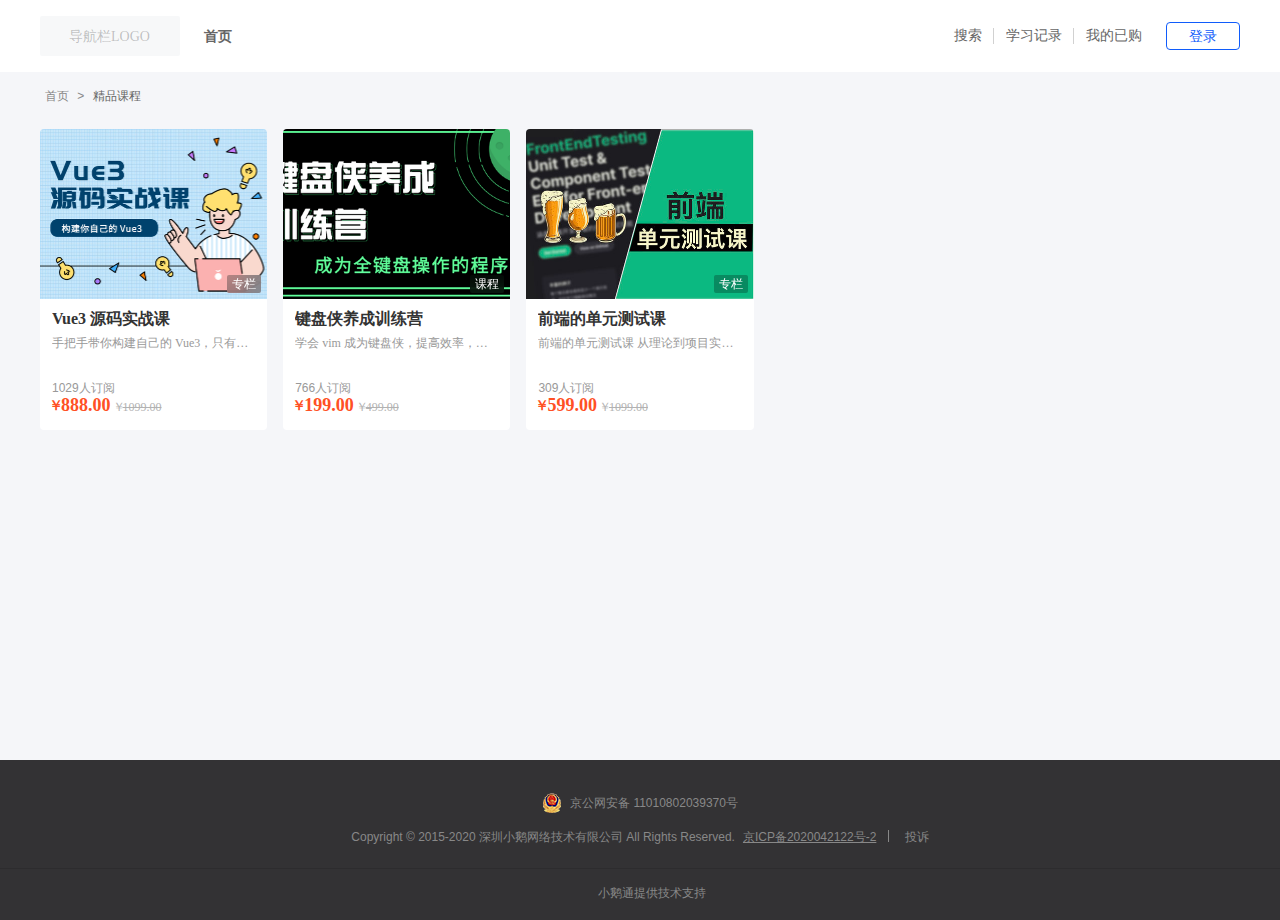
==== index.html @ 6c52c8ba "init" ====
<!DOCTYPE html>
<!-- saved from url=(0014)about:internet -->
<html class="">
  <!--<!
  [endif]--><head>
    <meta http-equiv="Content-Type" content="text/html; charset=UTF-8" />
    <meta http-equiv="X-UA-Compatible" content="IE=edge,chrome=1" />
    <meta http-equiv="Content-Security-Policy" content="upgrade-insecure-requests" />
    <meta name="renderer" content="webkit" />
    <meta name="viewport" content="width=device-width,initial-scale=1" />
    <title>催学社</title>
    <meta
      data-n-head="ssr"
      data-hid="description"
      name="description"
      content="「催学社」的知识服务平台，由小鹅通一键生成" />
    <meta data-n-head="ssr" data-hid="appId" name="appId" content="appewiejl9g3764" />
    <link data-n-head="ssr" rel="stylesheet" href="./index_files/font_1145596_ifezubuje.css" />
    <link
      data-n-head="ssr"
      rel="icon"
      href="https://wechatapppro-1252524126.file.myqcloud.com/appewiejl9g3764/image/b_u_61c818086b904_IOVlsE4m/kz80l3jr0hf8.jpg" />
    <style media="print">
      #__nuxt {
        overflow: visible !important;
      }
    </style>
    <style>
      #__nuxt {
        overflow: auto;
      }
      .brower-support__mask {
        position: fixed;
        z-index: 9999;
        width: 100%;
        height: 100%;
        background: #f5f7fa;
      }
      .brower-support__dialog-hide {
        display: none;
      }
      .brower-support__dialog {
        width: 540px;
        height: 300px;
        background: #fff;
        border-radius: 4px;
        position: absolute;
        top: 50%;
        left: 50%;
        margin: -150px 0 0 -270px;
        text-align: center;
        padding: 40px;
        font-family: PingFangSC-Regular, PingFang SC;
      }
      .brower-support__dialog .mb28 {
        margin-bottom: 28px;
      }
      .brower-support__dialog-close {
        width: 20px;
        height: 20px;
        margin: auto;
        position: absolute;
        right: 14px;
        top: 14px;
        cursor: pointer;
      }
      .brower-support__dialog-close::after,
      .brower-support__dialog-close::before {
        content: '';
        position: absolute;
        height: 16px;
        width: 1px;
        top: 2px;
        right: 9px;
        background: #b2b2b2;
      }
      .brower-support__dialog-close::before {
        transform: rotate(45deg);
      }
      .brower-support__dialog-close::after {
        transform: rotate(-45deg);
      }
      .brower-support__dialog-title {
        height: 24px;
        font-size: 16px;
        font-weight: 600;
        color: #353535;
        line-height: 24px;
        margin-bottom: 8px;
      }
      .brower-support__dialog-tip {
        width: 460px;
        height: 44px;
        font-size: 14px;
        font-weight: 400;
        color: #353535;
        line-height: 22px;
        margin-bottom: 16px;
      }
      .brower-support__dialog-update {
        width: 70px;
        height: 56px;
        margin: 0 auto 20px;
      }
      .brower-support__dialog-chrome {
        width: 48px;
        margin: 0 auto 22px;
      }
      .brower-support__dialog-chrome img {
        width: 48px;
        height: 48px;
      }
      .brower-support__dialog-chrome span {
        font-size: 12px;
        font-weight: 400;
        color: #666;
        line-height: 17px;
      }
      .brower-support__dialog-btn {
        width: 90px;
        height: 36px;
        background: #105cfb;
        border-radius: 2px;
        font-size: 14px;
        font-weight: 400;
        color: #fff;
        line-height: 36px;
        margin: 0 auto;
        cursor: pointer;
      }
      .__gray-style {
        filter: grayscale(100%);
        -webkit-filter: grayscale(100%);
        -moz-filter: grayscale(100%);
        -ms-filter: grayscale(100%);
        -o-filter: grayscale(100%);
        -webkit-filter: grayscale(1);
      }
    </style>

    <!-- 引进神策 -->
    <style type="text/css">
      .not-found-wrapper[data-v-fff1bc10] {
        position: relative;
        min-height: calc(100vh - 72px);
      }
    </style>
    <style type="text/css">
      .swiper-container {
        margin-left: auto;
        margin-right: auto;
        position: relative;
        overflow: hidden;
        list-style: none;
        padding: 0;
        z-index: 1;
      }
      .swiper-container-no-flexbox .swiper-slide {
        float: left;
      }
      .swiper-container-vertical > .swiper-wrapper {
        -webkit-box-orient: vertical;
        -webkit-box-direction: normal;
        -webkit-flex-direction: column;
        -ms-flex-direction: column;
        flex-direction: column;
      }
      .swiper-wrapper {
        position: relative;
        width: 100%;
        height: 100%;
        z-index: 1;
        display: -webkit-box;
        display: -webkit-flex;
        display: -ms-flexbox;
        display: flex;
        -webkit-transition-property: -webkit-transform;
        transition-property: -webkit-transform;
        transition-property: transform;
        transition-property: transform, -webkit-transform;
        -webkit-box-sizing: content-box;
        box-sizing: content-box;
      }
      .swiper-container-android .swiper-slide,
      .swiper-wrapper {
        -webkit-transform: translateZ(0);
        transform: translateZ(0);
      }
      .swiper-container-multirow > .swiper-wrapper {
        -webkit-flex-wrap: wrap;
        -ms-flex-wrap: wrap;
        flex-wrap: wrap;
      }
      .swiper-container-free-mode > .swiper-wrapper {
        -webkit-transition-timing-function: ease-out;
        transition-timing-function: ease-out;
        margin: 0 auto;
      }
      .swiper-slide {
        -webkit-flex-shrink: 0;
        -ms-flex-negative: 0;
        flex-shrink: 0;
        width: 100%;
        height: 100%;
        position: relative;
        -webkit-transition-property: -webkit-transform;
        transition-property: -webkit-transform;
        transition-property: transform;
        transition-property: transform, -webkit-transform;
      }
      .swiper-slide-invisible-blank {
        visibility: hidden;
      }
      .swiper-container-autoheight,
      .swiper-container-autoheight .swiper-slide {
        height: auto;
      }
      .swiper-container-autoheight .swiper-wrapper {
        -webkit-box-align: start;
        -webkit-align-items: flex-start;
        -ms-flex-align: start;
        align-items: flex-start;
        -webkit-transition-property: height, -webkit-transform;
        transition-property: height, -webkit-transform;
        transition-property: transform, height;
        transition-property: transform, height, -webkit-transform;
      }
      .swiper-container-3d {
        -webkit-perspective: 1200px;
        perspective: 1200px;
      }
      .swiper-container-3d .swiper-cube-shadow,
      .swiper-container-3d .swiper-slide,
      .swiper-container-3d .swiper-slide-shadow-bottom,
      .swiper-container-3d .swiper-slide-shadow-left,
      .swiper-container-3d .swiper-slide-shadow-right,
      .swiper-container-3d .swiper-slide-shadow-top,
      .swiper-container-3d .swiper-wrapper {
        -webkit-transform-style: preserve-3d;
        transform-style: preserve-3d;
      }
      .swiper-container-3d .swiper-slide-shadow-bottom,
      .swiper-container-3d .swiper-slide-shadow-left,
      .swiper-container-3d .swiper-slide-shadow-right,
      .swiper-container-3d .swiper-slide-shadow-top {
        position: absolute;
        left: 0;
        top: 0;
        width: 100%;
        height: 100%;
        pointer-events: none;
        z-index: 10;
      }
      .swiper-container-3d .swiper-slide-shadow-left {
        background-image: -webkit-gradient(
          linear,
          right top,
          left top,
          from(rgba(0, 0, 0, 0.5)),
          to(transparent)
        );
        background-image: -webkit-linear-gradient(right, rgba(0, 0, 0, 0.5), transparent);
        background-image: linear-gradient(270deg, rgba(0, 0, 0, 0.5), transparent);
      }
      .swiper-container-3d .swiper-slide-shadow-right {
        background-image: -webkit-gradient(
          linear,
          left top,
          right top,
          from(rgba(0, 0, 0, 0.5)),
          to(transparent)
        );
        background-image: -webkit-linear-gradient(left, rgba(0, 0, 0, 0.5), transparent);
        background-image: linear-gradient(90deg, rgba(0, 0, 0, 0.5), transparent);
      }
      .swiper-container-3d .swiper-slide-shadow-top {
        background-image: -webkit-gradient(
          linear,
          left bottom,
          left top,
          from(rgba(0, 0, 0, 0.5)),
          to(transparent)
        );
        background-image: -webkit-linear-gradient(bottom, rgba(0, 0, 0, 0.5), transparent);
        background-image: linear-gradient(0deg, rgba(0, 0, 0, 0.5), transparent);
      }
      .swiper-container-3d .swiper-slide-shadow-bottom {
        background-image: -webkit-gradient(
          linear,
          left top,
          left bottom,
          from(rgba(0, 0, 0, 0.5)),
          to(transparent)
        );
        background-image: -webkit-linear-gradient(top, rgba(0, 0, 0, 0.5), transparent);
        background-image: linear-gradient(180deg, rgba(0, 0, 0, 0.5), transparent);
      }
      .swiper-container-wp8-horizontal,
      .swiper-container-wp8-horizontal > .swiper-wrapper {
        -ms-touch-action: pan-y;
        touch-action: pan-y;
      }
      .swiper-container-wp8-vertical,
      .swiper-container-wp8-vertical > .swiper-wrapper {
        -ms-touch-action: pan-x;
        touch-action: pan-x;
      }
      .swiper-button-next,
      .swiper-button-prev {
        position: absolute;
        top: 50%;
        width: 27px;
        height: 44px;
        margin-top: -22px;
        z-index: 10;
        cursor: pointer;
        background-size: 27px 44px;
        background-position: 50%;
        background-repeat: no-repeat;
      }
      .swiper-button-next.swiper-button-disabled,
      .swiper-button-prev.swiper-button-disabled {
        opacity: 0.35;
        cursor: auto;
        pointer-events: none;
      }
      .swiper-button-prev,
      .swiper-container-rtl .swiper-button-next {
        background-image: url("data:image/svg+xml;charset=utf-8,%3Csvg xmlns='http://www.w3.org/2000/svg' viewBox='0 0 27 44'%3E%3Cpath d='M0 22L22 0l2.1 2.1L4.2 22l19.9 19.9L22 44 0 22z' fill='%23007aff'/%3E%3C/svg%3E");
        left: 10px;
        right: auto;
      }
      .swiper-button-next,
      .swiper-container-rtl .swiper-button-prev {
        background-image: url("data:image/svg+xml;charset=utf-8,%3Csvg xmlns='http://www.w3.org/2000/svg' viewBox='0 0 27 44'%3E%3Cpath d='M27 22L5 44l-2.1-2.1L22.8 22 2.9 2.1 5 0l22 22z' fill='%23007aff'/%3E%3C/svg%3E");
        right: 10px;
        left: auto;
      }
      .swiper-button-prev.swiper-button-white,
      .swiper-container-rtl .swiper-button-next.swiper-button-white {
        background-image: url("data:image/svg+xml;charset=utf-8,%3Csvg xmlns='http://www.w3.org/2000/svg' viewBox='0 0 27 44'%3E%3Cpath d='M0 22L22 0l2.1 2.1L4.2 22l19.9 19.9L22 44 0 22z' fill='%23fff'/%3E%3C/svg%3E");
      }
      .swiper-button-next.swiper-button-white,
      .swiper-container-rtl .swiper-button-prev.swiper-button-white {
        background-image: url("data:image/svg+xml;charset=utf-8,%3Csvg xmlns='http://www.w3.org/2000/svg' viewBox='0 0 27 44'%3E%3Cpath d='M27 22L5 44l-2.1-2.1L22.8 22 2.9 2.1 5 0l22 22z' fill='%23fff'/%3E%3C/svg%3E");
      }
      .swiper-button-prev.swiper-button-black,
      .swiper-container-rtl .swiper-button-next.swiper-button-black {
        background-image: url("data:image/svg+xml;charset=utf-8,%3Csvg xmlns='http://www.w3.org/2000/svg' viewBox='0 0 27 44'%3E%3Cpath d='M0 22L22 0l2.1 2.1L4.2 22l19.9 19.9L22 44 0 22z'/%3E%3C/svg%3E");
      }
      .swiper-button-next.swiper-button-black,
      .swiper-container-rtl .swiper-button-prev.swiper-button-black {
        background-image: url("data:image/svg+xml;charset=utf-8,%3Csvg xmlns='http://www.w3.org/2000/svg' viewBox='0 0 27 44'%3E%3Cpath d='M27 22L5 44l-2.1-2.1L22.8 22 2.9 2.1 5 0l22 22z'/%3E%3C/svg%3E");
      }
      .swiper-button-lock {
        display: none;
      }
      .swiper-pagination {
        position: absolute;
        text-align: center;
        -webkit-transition: opacity 0.3s;
        transition: opacity 0.3s;
        -webkit-transform: translateZ(0);
        transform: translateZ(0);
        z-index: 10;
      }
      .swiper-pagination.swiper-pagination-hidden {
        opacity: 0;
      }
      .swiper-container-horizontal > .swiper-pagination-bullets,
      .swiper-pagination-custom,
      .swiper-pagination-fraction {
        bottom: 10px;
        left: 0;
        width: 100%;
      }
      .swiper-pagination-bullets-dynamic {
        overflow: hidden;
        font-size: 0;
      }
      .swiper-pagination-bullets-dynamic .swiper-pagination-bullet {
        -webkit-transform: scale(0.33);
        -ms-transform: scale(0.33);
        transform: scale(0.33);
        position: relative;
      }
      .swiper-pagination-bullets-dynamic .swiper-pagination-bullet-active,
      .swiper-pagination-bullets-dynamic .swiper-pagination-bullet-active-main {
        -webkit-transform: scale(1);
        -ms-transform: scale(1);
        transform: scale(1);
      }
      .swiper-pagination-bullets-dynamic .swiper-pagination-bullet-active-prev {
        -webkit-transform: scale(0.66);
        -ms-transform: scale(0.66);
        transform: scale(0.66);
      }
      .swiper-pagination-bullets-dynamic .swiper-pagination-bullet-active-prev-prev {
        -webkit-transform: scale(0.33);
        -ms-transform: scale(0.33);
        transform: scale(0.33);
      }
      .swiper-pagination-bullets-dynamic .swiper-pagination-bullet-active-next {
        -webkit-transform: scale(0.66);
        -ms-transform: scale(0.66);
        transform: scale(0.66);
      }
      .swiper-pagination-bullets-dynamic .swiper-pagination-bullet-active-next-next {
        -webkit-transform: scale(0.33);
        -ms-transform: scale(0.33);
        transform: scale(0.33);
      }
      .swiper-pagination-bullet {
        width: 8px;
        height: 8px;
        display: inline-block;
        border-radius: 100%;
        background: #000;
        opacity: 0.2;
      }
      button.swiper-pagination-bullet {
        border: none;
        margin: 0;
        padding: 0;
        -webkit-box-shadow: none;
        box-shadow: none;
        -webkit-appearance: none;
        -moz-appearance: none;
        appearance: none;
      }
      .swiper-pagination-clickable .swiper-pagination-bullet {
        cursor: pointer;
      }
      .swiper-pagination-bullet-active {
        opacity: 1;
        background: #007aff;
      }
      .swiper-container-vertical > .swiper-pagination-bullets {
        right: 10px;
        top: 50%;
        -webkit-transform: translate3d(0, -50%, 0);
        transform: translate3d(0, -50%, 0);
      }
      .swiper-container-vertical > .swiper-pagination-bullets .swiper-pagination-bullet {
        margin: 6px 0;
        display: block;
      }
      .swiper-container-vertical > .swiper-pagination-bullets.swiper-pagination-bullets-dynamic {
        top: 50%;
        -webkit-transform: translateY(-50%);
        -ms-transform: translateY(-50%);
        transform: translateY(-50%);
        width: 8px;
      }
      .swiper-container-vertical
        > .swiper-pagination-bullets.swiper-pagination-bullets-dynamic
        .swiper-pagination-bullet {
        display: inline-block;
        -webkit-transition: top 0.2s, -webkit-transform 0.2s;
        transition: top 0.2s, -webkit-transform 0.2s;
        transition: transform 0.2s, top 0.2s;
        transition: transform 0.2s, top 0.2s, -webkit-transform 0.2s;
      }
      .swiper-container-horizontal > .swiper-pagination-bullets .swiper-pagination-bullet {
        margin: 0 4px;
      }
      .swiper-container-horizontal > .swiper-pagination-bullets.swiper-pagination-bullets-dynamic {
        left: 50%;
        -webkit-transform: translateX(-50%);
        -ms-transform: translateX(-50%);
        transform: translateX(-50%);
        white-space: nowrap;
      }
      .swiper-container-horizontal
        > .swiper-pagination-bullets.swiper-pagination-bullets-dynamic
        .swiper-pagination-bullet {
        -webkit-transition: left 0.2s, -webkit-transform 0.2s;
        transition: left 0.2s, -webkit-transform 0.2s;
        transition: transform 0.2s, left 0.2s;
        transition: transform 0.2s, left 0.2s, -webkit-transform 0.2s;
      }
      .swiper-container-horizontal.swiper-container-rtl
        > .swiper-pagination-bullets-dynamic
        .swiper-pagination-bullet {
        -webkit-transition: right 0.2s, -webkit-transform 0.2s;
        transition: right 0.2s, -webkit-transform 0.2s;
        transition: transform 0.2s, right 0.2s;
        transition: transform 0.2s, right 0.2s, -webkit-transform 0.2s;
      }
      .swiper-pagination-progressbar {
        background: rgba(0, 0, 0, 0.25);
        position: absolute;
      }
      .swiper-pagination-progressbar .swiper-pagination-progressbar-fill {
        background: #007aff;
        position: absolute;
        left: 0;
        top: 0;
        width: 100%;
        height: 100%;
        -webkit-transform: scale(0);
        -ms-transform: scale(0);
        transform: scale(0);
        -webkit-transform-origin: left top;
        -ms-transform-origin: left top;
        transform-origin: left top;
      }
      .swiper-container-rtl .swiper-pagination-progressbar .swiper-pagination-progressbar-fill {
        -webkit-transform-origin: right top;
        -ms-transform-origin: right top;
        transform-origin: right top;
      }
      .swiper-container-horizontal > .swiper-pagination-progressbar,
      .swiper-container-vertical
        > .swiper-pagination-progressbar.swiper-pagination-progressbar-opposite {
        width: 100%;
        height: 4px;
        left: 0;
        top: 0;
      }
      .swiper-container-horizontal
        > .swiper-pagination-progressbar.swiper-pagination-progressbar-opposite,
      .swiper-container-vertical > .swiper-pagination-progressbar {
        width: 4px;
        height: 100%;
        left: 0;
        top: 0;
      }
      .swiper-pagination-white .swiper-pagination-bullet-active {
        background: #fff;
      }
      .swiper-pagination-progressbar.swiper-pagination-white {
        background: hsla(0, 0%, 100%, 0.25);
      }
      .swiper-pagination-progressbar.swiper-pagination-white .swiper-pagination-progressbar-fill {
        background: #fff;
      }
      .swiper-pagination-black .swiper-pagination-bullet-active {
        background: #000;
      }
      .swiper-pagination-progressbar.swiper-pagination-black {
        background: rgba(0, 0, 0, 0.25);
      }
      .swiper-pagination-progressbar.swiper-pagination-black .swiper-pagination-progressbar-fill {
        background: #000;
      }
      .swiper-pagination-lock {
        display: none;
      }
      .swiper-scrollbar {
        border-radius: 10px;
        position: relative;
        -ms-touch-action: none;
        background: rgba(0, 0, 0, 0.1);
      }
      .swiper-container-horizontal > .swiper-scrollbar {
        position: absolute;
        left: 1%;
        bottom: 3px;
        z-index: 50;
        height: 5px;
        width: 98%;
      }
      .swiper-container-vertical > .swiper-scrollbar {
        position: absolute;
        right: 3px;
        top: 1%;
        z-index: 50;
        width: 5px;
        height: 98%;
      }
      .swiper-scrollbar-drag {
        height: 100%;
        width: 100%;
        position: relative;
        background: rgba(0, 0, 0, 0.5);
        border-radius: 10px;
        left: 0;
        top: 0;
      }
      .swiper-scrollbar-cursor-drag {
        cursor: move;
      }
      .swiper-scrollbar-lock {
        display: none;
      }
      .swiper-zoom-container {
        width: 100%;
        height: 100%;
        display: -webkit-box;
        display: -webkit-flex;
        display: -ms-flexbox;
        display: flex;
        -webkit-box-pack: center;
        -webkit-justify-content: center;
        -ms-flex-pack: center;
        justify-content: center;
        -webkit-box-align: center;
        -webkit-align-items: center;
        -ms-flex-align: center;
        align-items: center;
        text-align: center;
      }
      .swiper-zoom-container > canvas,
      .swiper-zoom-container > img,
      .swiper-zoom-container > svg {
        max-width: 100%;
        max-height: 100%;
        -o-object-fit: contain;
        object-fit: contain;
      }
      .swiper-slide-zoomed {
        cursor: move;
      }
      .swiper-lazy-preloader {
        width: 42px;
        height: 42px;
        position: absolute;
        left: 50%;
        top: 50%;
        margin-left: -21px;
        margin-top: -21px;
        z-index: 10;
        -webkit-transform-origin: 50%;
        -ms-transform-origin: 50%;
        transform-origin: 50%;
        -webkit-animation: swiper-preloader-spin 1s steps(12) infinite;
        animation: swiper-preloader-spin 1s steps(12) infinite;
      }
      .swiper-lazy-preloader:after {
        display: block;
        content: '';
        width: 100%;
        height: 100%;
        background-image: url("data:image/svg+xml;charset=utf-8,%3Csvg viewBox='0 0 120 120' xmlns='http://www.w3.org/2000/svg' xmlns:xlink='http://www.w3.org/1999/xlink'%3E%3Cdefs%3E%3Cpath id='a' stroke='%236c6c6c' stroke-width='11' stroke-linecap='round' d='M60 7v20'/%3E%3C/defs%3E%3Cuse xlink:href='%23a' opacity='.27'/%3E%3Cuse xlink:href='%23a' opacity='.27' transform='rotate(30 60 60)'/%3E%3Cuse xlink:href='%23a' opacity='.27' transform='rotate(60 60 60)'/%3E%3Cuse xlink:href='%23a' opacity='.27' transform='rotate(90 60 60)'/%3E%3Cuse xlink:href='%23a' opacity='.27' transform='rotate(120 60 60)'/%3E%3Cuse xlink:href='%23a' opacity='.27' transform='rotate(150 60 60)'/%3E%3Cuse xlink:href='%23a' opacity='.37' transform='rotate(180 60 60)'/%3E%3Cuse xlink:href='%23a' opacity='.46' transform='rotate(210 60 60)'/%3E%3Cuse xlink:href='%23a' opacity='.56' transform='rotate(240 60 60)'/%3E%3Cuse xlink:href='%23a' opacity='.66' transform='rotate(270 60 60)'/%3E%3Cuse xlink:href='%23a' opacity='.75' transform='rotate(300 60 60)'/%3E%3Cuse xlink:href='%23a' opacity='.85' transform='rotate(330 60 60)'/%3E%3C/svg%3E");
        background-position: 50%;
        background-size: 100%;
        background-repeat: no-repeat;
      }
      .swiper-lazy-preloader-white:after {
        background-image: url("data:image/svg+xml;charset=utf-8,%3Csvg viewBox='0 0 120 120' xmlns='http://www.w3.org/2000/svg' xmlns:xlink='http://www.w3.org/1999/xlink'%3E%3Cdefs%3E%3Cpath id='a' stroke='%23fff' stroke-width='11' stroke-linecap='round' d='M60 7v20'/%3E%3C/defs%3E%3Cuse xlink:href='%23a' opacity='.27'/%3E%3Cuse xlink:href='%23a' opacity='.27' transform='rotate(30 60 60)'/%3E%3Cuse xlink:href='%23a' opacity='.27' transform='rotate(60 60 60)'/%3E%3Cuse xlink:href='%23a' opacity='.27' transform='rotate(90 60 60)'/%3E%3Cuse xlink:href='%23a' opacity='.27' transform='rotate(120 60 60)'/%3E%3Cuse xlink:href='%23a' opacity='.27' transform='rotate(150 60 60)'/%3E%3Cuse xlink:href='%23a' opacity='.37' transform='rotate(180 60 60)'/%3E%3Cuse xlink:href='%23a' opacity='.46' transform='rotate(210 60 60)'/%3E%3Cuse xlink:href='%23a' opacity='.56' transform='rotate(240 60 60)'/%3E%3Cuse xlink:href='%23a' opacity='.66' transform='rotate(270 60 60)'/%3E%3Cuse xlink:href='%23a' opacity='.75' transform='rotate(300 60 60)'/%3E%3Cuse xlink:href='%23a' opacity='.85' transform='rotate(330 60 60)'/%3E%3C/svg%3E");
      }
      @-webkit-keyframes swiper-preloader-spin {
        to {
          -webkit-transform: rotate(1turn);
          transform: rotate(1turn);
        }
      }
      @keyframes swiper-preloader-spin {
        to {
          -webkit-transform: rotate(1turn);
          transform: rotate(1turn);
        }
      }
      .swiper-container .swiper-notification {
        position: absolute;
        left: 0;
        top: 0;
        pointer-events: none;
        opacity: 0;
        z-index: -1000;
      }
      .swiper-container-fade.swiper-container-free-mode .swiper-slide {
        -webkit-transition-timing-function: ease-out;
        transition-timing-function: ease-out;
      }
      .swiper-container-fade .swiper-slide {
        pointer-events: none;
        -webkit-transition-property: opacity;
        transition-property: opacity;
      }
      .swiper-container-fade .swiper-slide .swiper-slide {
        pointer-events: none;
      }
      .swiper-container-fade .swiper-slide-active,
      .swiper-container-fade .swiper-slide-active .swiper-slide-active {
        pointer-events: auto;
      }
      .swiper-container-cube {
        overflow: visible;
      }
      .swiper-container-cube .swiper-slide {
        pointer-events: none;
        -webkit-backface-visibility: hidden;
        backface-visibility: hidden;
        z-index: 1;
        visibility: hidden;
        -webkit-transform-origin: 0 0;
        -ms-transform-origin: 0 0;
        transform-origin: 0 0;
        width: 100%;
        height: 100%;
      }
      .swiper-container-cube .swiper-slide .swiper-slide {
        pointer-events: none;
      }
      .swiper-container-cube.swiper-container-rtl .swiper-slide {
        -webkit-transform-origin: 100% 0;
        -ms-transform-origin: 100% 0;
        transform-origin: 100% 0;
      }
      .swiper-container-cube .swiper-slide-active,
      .swiper-container-cube .swiper-slide-active .swiper-slide-active {
        pointer-events: auto;
      }
      .swiper-container-cube .swiper-slide-active,
      .swiper-container-cube .swiper-slide-next,
      .swiper-container-cube .swiper-slide-next + .swiper-slide,
      .swiper-container-cube .swiper-slide-prev {
        pointer-events: auto;
        visibility: visible;
      }
      .swiper-container-cube .swiper-slide-shadow-bottom,
      .swiper-container-cube .swiper-slide-shadow-left,
      .swiper-container-cube .swiper-slide-shadow-right,
      .swiper-container-cube .swiper-slide-shadow-top {
        z-index: 0;
        -webkit-backface-visibility: hidden;
        backface-visibility: hidden;
      }
      .swiper-container-cube .swiper-cube-shadow {
        position: absolute;
        left: 0;
        bottom: 0;
        width: 100%;
        height: 100%;
        background: #000;
        opacity: 0.6;
        -webkit-filter: blur(50px);
        filter: blur(50px);
        z-index: 0;
      }
      .swiper-container-flip {
        overflow: visible;
      }
      .swiper-container-flip .swiper-slide {
        pointer-events: none;
        -webkit-backface-visibility: hidden;
        backface-visibility: hidden;
        z-index: 1;
      }
      .swiper-container-flip .swiper-slide .swiper-slide {
        pointer-events: none;
      }
      .swiper-container-flip .swiper-slide-active,
      .swiper-container-flip .swiper-slide-active .swiper-slide-active {
        pointer-events: auto;
      }
      .swiper-container-flip .swiper-slide-shadow-bottom,
      .swiper-container-flip .swiper-slide-shadow-left,
      .swiper-container-flip .swiper-slide-shadow-right,
      .swiper-container-flip .swiper-slide-shadow-top {
        z-index: 0;
        -webkit-backface-visibility: hidden;
        backface-visibility: hidden;
      }
      .swiper-container-coverflow .swiper-wrapper {
        -ms-perspective: 1200px;
      }
    </style>
    <style type="text/css">
      .expired-wrapper {
        height: 40px;
        width: 100%;
        line-height: 40px;
        background: #fff1df;
        font-size: 14px;
        color: #353535;
        text-align: center;
      }
    </style>
    <style type="text/css">
      * {
        margin: 0;
        padding: 0;
        box-sizing: border-box;
      }
      body {
        font-family: PingFangSC, Microsoft Yahei, Helvetica, Tahoma, Arial, Hiragino Sans GB,
          Hiragino Sans GB W3, STXihei, STHeiti, Heiti, SimSun, sans-serif !important;
        font-weight: 400;
        background: #f5f6f9;
        font-size: 14px;
        color: #353535;
      }
      #app {
        -webkit-font-smoothing: antialiased;
        -moz-osx-font-smoothing: grayscale;
        min-height: 100vh;
        box-sizing: border-box;
        position: relative;
      }
      [class^='icon-'] {
        font-family: iconfont !important;
        font-size: 14px;
        font-style: normal;
      }
      ul {
        list-style: none;
      }
      a {
        text-decoration: none;
      }
      button {
        cursor: pointer;
        border: none;
        outline: none;
      }
      button:active {
        opacity: 0.8;
      }
      .ss-input input {
        position: absolute !important;
      }
      .fade-enter-active,
      .fade-leave-active {
        transition: opacity 1s;
      }
      .fade-enter,
      .fade-leave-to {
        opacity: 0;
      }
    </style>
    <style type="text/css">
      .footer[data-v-6910b052] {
        width: 100% !important;
        min-width: 1200px;
        min-height: 160px;
        background: #333234;
        padding-top: 33px;
        box-sizing: border-box;
        font-size: 12px;
        font-weight: 400;
        color: #888;
      }
      .footer .record-wrapper[data-v-6910b052] {
        height: 20px;
      }
      .footer .record-wrapper[data-v-6910b052],
      .footer .record-wrapper > a[data-v-6910b052] {
        display: flex;
        justify-content: center;
        align-items: center;
      }
      .footer .record-wrapper > a .pic[data-v-6910b052] {
        width: 20px;
        height: 20px;
        margin-right: 8px;
      }
      .footer .record-wrapper > a .pic.business[data-v-6910b052] {
        width: 22px;
        height: 24px;
      }
      .footer .record-wrapper .line[data-v-6910b052] {
        width: 1px;
        height: 12px;
        background: #888;
        margin: 0 23px;
      }
      .footer .template1-wrapper[data-v-6910b052],
      .footer .template1-wrapper .link-wrapper[data-v-6910b052] {
        display: flex;
        justify-content: center;
        align-items: center;
      }
      .footer .template1-wrapper .link-wrapper .link-line[data-v-6910b052] {
        width: 1px;
        height: 12px;
        background: #888;
        margin: 0 32px;
      }
      .footer .template1-wrapper .link-wrapper .link-item[data-v-6910b052] {
        cursor: pointer;
      }
      .footer .template1-wrapper .link-wrapper .link-item[data-v-6910b052]:hover {
        color: #fff;
      }
      .footer .template2-wrapper[data-v-6910b052] {
        display: flex;
        justify-content: center;
        align-items: center;
        height: 48px;
      }
      .footer .template2-wrapper .info-left[data-v-6910b052] {
        height: 100%;
        display: flex;
        flex-direction: column;
        justify-content: flex-end;
      }
      .footer .template2-wrapper .info-left .info-left-icon[data-v-6910b052] {
        margin-top: 10px;
        display: flex;
        align-items: flex-end;
      }
      .footer .template2-wrapper .info-left .info-left-icon .weixin-wrapper[data-v-6910b052] {
        position: relative;
      }
      .footer
        .template2-wrapper
        .info-left
        .info-left-icon
        .weixin-wrapper
        .weixin-qrc[data-v-6910b052] {
        display: none;
        position: absolute;
        width: 90px;
        height: 90px;
        left: 50%;
        bottom: 38px;
        transform: translateX(-50%);
        z-index: 1;
      }
      .footer
        .template2-wrapper
        .info-left
        .info-left-icon
        .weixin-wrapper
        .Triangle[data-v-6910b052] {
        display: none;
        position: absolute;
        width: 10px;
        height: 10px;
        left: 50%;
        bottom: 35px;
        margin-left: -5px;
        background: #fff;
        transform: rotate(45deg);
      }
      .footer .template2-wrapper .info-left .info-left-icon .weixin-wrapper i[data-v-6910b052] {
        margin: 0;
      }
      .footer
        .template2-wrapper
        .info-left
        .info-left-icon
        .weixin-wrapper:hover
        i[data-v-6910b052] {
        color: #fff;
      }
      .footer
        .template2-wrapper
        .info-left
        .info-left-icon
        .weixin-wrapper:hover
        .Triangle[data-v-6910b052],
      .footer
        .template2-wrapper
        .info-left
        .info-left-icon
        .weixin-wrapper:hover
        .weixin-qrc[data-v-6910b052] {
        display: block;
      }
      .footer .template2-wrapper .info-left .info-left-icon i[data-v-6910b052] {
        cursor: pointer;
        font-size: 24px;
        margin-left: 16px;
      }
      .footer .template2-wrapper .info-left .info-left-icon i[data-v-6910b052]:hover {
        color: #fff;
      }
      .footer .template2-wrapper .info-line[data-v-6910b052] {
        width: 1px;
        height: 48px;
        background: #888;
        margin: 0 64px;
      }
      .footer .template2-wrapper .info-right[data-v-6910b052] {
        height: 100%;
        display: flex;
        flex-direction: column;
        justify-content: space-between;
        line-height: normal;
      }
      .footer .company-info-wrapper[data-v-6910b052] {
        margin-top: 16px;
        display: flex;
        justify-content: center;
        align-items: center;
      }
      .footer .company-info-wrapper.template1[data-v-6910b052] {
        margin-top: 28px;
      }
      .footer .company-info-wrapper.template2[data-v-6910b052] {
        margin-top: 24px;
      }
      .footer .company-info-wrapper .record-wrapper .imfo[data-v-6910b052] {
        margin-right: 32px;
      }
      .footer .company-info[data-v-6910b052] {
        text-align: center;
      }
      .footer .company-info .info-en[data-v-6910b052] {
        margin-right: 8px;
      }
      .footer .company-info .company-info_span[data-v-6910b052] {
        display: inline-block;
        width: 1px;
        height: 12px;
        background: #888;
        margin: 0 12px;
        vertical-align: text-top;
      }
      .footer .company-info .company-info_tip[data-v-6910b052] {
        cursor: pointer;
      }
      .footer .company-info .a-decoration[data-v-6910b052] {
        text-decoration: underline;
        margin-left: 8px;
      }
      .footer .technical-support[data-v-6910b052] {
        display: flex;
        justify-content: center;
        align-items: center;
        width: 100%;
        height: 50px;
        margin-top: 22px;
        border-top: 1px solid #2d2c2e;
      }
      .footer .technical-support .logo[data-v-6910b052] {
        width: 16px;
        height: 16px;
        margin-right: 8px;
      }
      .footer .technical-support .name[data-v-6910b052] {
        display: flex;
        align-items: center;
        font-size: 12px;
        font-family: PingFangSC-Regular;
        font-weight: 400;
        color: #888;
      }
      .footer a[data-v-6910b052] {
        color: #888;
      }
    </style>
    <style type="text/css">
      .index .dialog[data-v-516d064b] {
        width: 540px;
        min-height: 476px;
        max-height: 512px;
        padding: 16px 16px 77px;
        position: fixed;
        left: 0;
        right: 0;
        margin-left: auto;
        margin-right: auto;
        top: 50%;
        transform: translateY(-50%);
        background-color: #fff;
        border-radius: 4px;
        z-index: 1999;
      }
      .index .dialog .notice[data-v-516d064b] {
        position: absolute;
        left: 0;
        top: -60px;
      }
      .index .dialog .cancel[data-v-516d064b] {
        line-height: 24px;
        font-size: 14px;
        width: 100%;
        height: 25px;
        text-align: right;
      }
      .index .dialog .cancel .icon-icon_close[data-v-516d064b] {
        padding: 6px;
        font-size: 13px;
      }
      .index .dialog .cancel i[data-v-516d064b]:hover {
        cursor: pointer;
      }
      .index .dialog .content[data-v-516d064b] {
        text-align: center;
      }
      .index .dialog .content i[data-v-516d064b] {
        font-size: 64px;
      }
      .index .dialog .content .title[data-v-516d064b] {
        margin-top: 14px;
        font-size: 16px;
        font-weight: 600;
        padding-bottom: 8px;
        color: #353535;
        box-sizing: border-box;
      }
      .index .dialog .content .tip[data-v-516d064b] {
        padding-bottom: 5px;
      }
      .index .dialog .button[data-v-516d064b] {
        width: 100%;
        margin-top: 40px;
        text-align: center;
      }
      .index .dialog .button .button-button[data-v-516d064b] {
        display: inline-block;
        height: 36px;
        line-height: 1.5;
        padding: 0 16px;
        background: #2a75ed;
        color: #fff;
        border-radius: 4px;
        -webkit-user-select: none;
        -moz-user-select: none;
        user-select: none;
        outline: none;
        box-sizing: border-box;
        transition: all 0.3s ease-in-out;
        font-size: 14px;
        border: 1px solid transparent;
        cursor: pointer;
      }
      .index .login-dialog[data-v-516d064b] {
        position: relative;
      }
      .index .login-dialog .cancel[data-v-516d064b] {
        margin-bottom: 14px;
      }
      .index .login-dialog .dialog[data-v-516d064b] {
        padding-bottom: 50px;
        min-height: 356px;
      }
      .index .shadow[data-v-516d064b] {
        position: fixed;
        top: 0;
        bottom: 0;
        right: 0;
        left: 0;
        background-color: #000;
        opacity: 0.5;
        z-index: 1000;
      }
    </style>

    <style type="text/css">
      .sms-wrap[data-v-2135d823] {
        height: 36px;
        margin-left: 8px;
        float: right;
      }
      .sms-wrap[data-v-2135d823] .custom-button {
        padding: 6px 13px;
      }
      .verify-phone[data-v-2135d823] {
        display: flex;
        flex-direction: column;
        width: 300px;
        margin: 0 auto;
      }
      .verify-phone .form-item[data-v-2135d823] {
        position: relative;
        display: flex;
        align-items: center;
        margin-bottom: 26px;
        width: 100%;
      }
      .verify-phone .form-item .form-label[data-v-2135d823] {
        width: 90px;
        padding-right: 8px;
        display: inline-block;
        text-align: right;
      }
      .verify-phone .form-item .input-inner[data-v-2135d823] {
        flex: 1;
        margin: 0 18px 0 auto;
      }
      .verify-phone .form-item .is-error[data-v-2135d823] .el-input__inner {
        border-color: #fb6161;
      }
      .verify-phone .form-item .error-tips[data-v-2135d823] {
        position: absolute;
        left: 0;
        bottom: -20px;
        white-space: nowrap;
        line-height: 18px;
        font-size: 12px;
        color: #fb6161;
      }
      .verify-phone .form-item .en-passwodTips[data-v-2135d823] {
        white-space: normal;
        bottom: -26px;
        line-height: 12px;
      }
      .verify-phone .phone-item[data-v-2135d823] {
        transition: border-color 0.2s cubic-bezier(0.645, 0.045, 0.355, 1);
        border: 1px solid #dcdfe6;
        border-radius: 4px;
      }
      .verify-phone .phone-item[data-v-2135d823] .el-input__inner {
        border: transparent;
        padding: 0 15px 0 8px;
      }
      .verify-phone .phone-item[data-v-2135d823]:hover {
        border-color: #ccc;
      }
      .verify-phone .btn-group[data-v-2135d823] {
        margin-bottom: 0;
      }
      .verify-phone .country-code-input[data-v-2135d823] {
        width: 90px;
      }
      .verify-phone .code-img-wrap[data-v-2135d823] {
        margin-left: 8px;
        width: 90px;
        height: 32px;
        cursor: pointer;
      }
      .verify-phone .code-img-wrap .code-img[data-v-2135d823] {
        width: 100%;
        height: 100%;
      }
      .verify-phone .phone-code-btn[data-v-2135d823] {
        margin-left: 8px;
        width: 90px;
        height: 36px;
        line-height: 34px;
        border-radius: 4px;
        background-color: #fff;
        border: 1px solid #105cfb;
        color: #105cfb;
      }
      .verify-phone .button-gary[data-v-2135d823] {
        cursor: default;
        border-color: #ddd !important;
        color: #b3b3b3 !important;
      }
      .verify-phone .padding-item[data-v-2135d823] {
        padding-left: 90px;
      }
      .verify-phone .confirm-btn[data-v-2135d823] {
        width: 100%;
        text-align: center;
        background-color: #105cfb;
        color: #fff;
        border-radius: 4px;
        font-size: 14px;
      }
      .verify-phone .confirm-btn[data-v-2135d823],
      [data-v-2135d823] .el-input__inner {
        height: 36px;
        line-height: 36px;
      }
      [data-v-2135d823] .el-input__icon {
        line-height: 36px;
      }
      .divider[data-v-2135d823] {
        width: 1px;
        height: 20px;
        background: #eee;
      }
      .disabled[data-v-2135d823] {
        opacity: 0.4;
      }
    </style>
    <style type="text/css">
      .password-setting[data-v-c90672f6] {
        margin: 0 auto;
        width: 300px;
      }
      .password-setting .password-tips[data-v-c90672f6] {
        margin-bottom: 12px;
        line-height: 18px;
        font-size: 12px;
        color: #999;
      }
      .password-form[data-v-c90672f6] {
        display: flex;
        flex-direction: column;
      }
      .password-form .form-item[data-v-c90672f6] {
        position: relative;
        display: flex;
        align-items: center;
        margin-bottom: 26px;
      }
      .password-form .form-item .form-label[data-v-c90672f6] {
        display: inline-block;
        width: 100px;
        padding-right: 8px;
        text-align: right;
      }
      .password-form .form-item .input-inner[data-v-c90672f6] {
        flex: 1;
      }
      .password-form .form-item .is-error[data-v-c90672f6] .el-input__inner {
        border-color: #fb6161;
      }
      .password-form .form-item .error-tips[data-v-c90672f6] {
        position: absolute;
        left: 0;
        bottom: -20px;
        line-height: 18px;
        font-size: 12px;
        color: #fb6161;
      }
      .password-form .form-item .pwd-icon[data-v-c90672f6] {
        display: inline-block;
        margin-right: 2px;
        width: 25px;
        line-height: 36px;
        cursor: pointer;
        font-size: 18px;
        color: #d6d6d6;
      }
      .password-form .btn-group[data-v-c90672f6] {
        margin-bottom: 0;
      }
      .password-form .confirm-btn[data-v-c90672f6] {
        width: 100%;
        text-align: center;
        background-color: #105cfb;
        color: #fff;
        border-radius: 4px;
        font-size: 14px;
      }
      .password-form .confirm-btn[data-v-c90672f6],
      [data-v-c90672f6] .el-input__inner {
        height: 36px;
        line-height: 36px;
      }
      [data-v-c90672f6] .el-input__icon {
        line-height: 36px;
      }
    </style>
    <style type="text/css">
      .forgot-password[data-v-13d8afad] .dialog {
        padding-bottom: 54px;
        min-height: 356px;
      }
      .forgot-password .back-login[data-v-13d8afad] {
        position: absolute;
        top: 20px;
        left: 20px;
        display: inline-flex;
        align-items: center;
        height: 22px;
        line-height: 22px;
        color: #3878ff;
        font-size: 13px;
        cursor: pointer;
      }
      .forgot-password .back-login .back-text[data-v-13d8afad] {
        margin-left: 4px;
        font-size: 14px;
      }
      .forgot-password .pwd-box[data-v-13d8afad] {
        width: 300px;
        margin: 20px auto 0;
      }
      .forgot-password .pwd-box .pwd-title[data-v-13d8afad] {
        margin-bottom: 40px;
        line-height: 22px;
        text-align: center;
        font-weight: 700;
        font-size: 16px;
        color: #333;
      }
    </style>

    <style type="text/css">
      .login-dialog .login-notice[data-v-4bbb74fa] {
        width: 540px;
        display: flex;
        align-items: center;
        background: #fff6eb;
        border-radius: 4px;
        border: 1px solid #ffd299;
        padding: 9px 16px;
        font-size: 14px;
        font-family: PingFangSC-Regular, PingFang SC;
        font-weight: 400;
        color: #333;
      }
      .login-dialog .login-notice img[data-v-4bbb74fa] {
        width: 20px;
        margin-right: 5px;
      }
      .login-dialog .switch-login-container[data-v-4bbb74fa] {
        position: absolute;
        top: 0;
        left: 0;
        display: flex;
      }
      .login-dialog .switch-login-container .switch-login-img[data-v-4bbb74fa] {
        display: inline-block;
        cursor: pointer;
        height: 72px;
        width: 72px;
        background-size: 100%;
      }
      .login-dialog .switch-login-container .qrcode-bg-img[data-v-4bbb74fa] {
        background-image: url(http://wechatapppro-1252524126.cdn.xiaoeknow.com/appAKLWLitn7978/image/kjtd3i2a0m2j230ev7x.png);
      }
      .login-dialog .switch-login-container .phone-bg-img[data-v-4bbb74fa] {
        background-image: url(http://wechatapppro-1252524126.cdn.xiaoeknow.com/appAKLWLitn7978/image/kjtd3i2907jhrp2lnf8.png);
      }
      .login-dialog .switch-login-container .switch-login-name[data-v-4bbb74fa] {
        position: absolute;
        top: 24px;
        left: 56px;
        padding: 0 8px;
        height: 30px;
        white-space: nowrap;
        background: #f0f7ff;
        border: 1px solid #3878ff;
        border-radius: 2px;
        font-size: 14px;
        font-weight: 400;
        color: #3878ff;
        line-height: 30px;
        text-align: center;
      }
      .login-dialog .switch-login-container .switch-login-name[data-v-4bbb74fa]:before {
        border: 6px solid transparent;
        border-right-color: #f0f7ff;
        z-index: 2;
        content: ' ';
        display: block;
        position: absolute;
        left: -12px;
        top: 50%;
        margin-top: -6px;
      }
      .login-dialog .switch-login-container .switch-login-name[data-v-4bbb74fa]:after {
        border: 6px solid transparent;
        border-right-color: #3878ff;
        z-index: 1;
        content: ' ';
        display: block;
        transform: translateX(-1px);
        position: absolute;
        left: -12px;
        top: 50%;
        margin-top: -6px;
      }
      .login-dialog .switch-login-tab[data-v-4bbb74fa] {
        display: flex;
        margin-top: 13px;
        margin-bottom: 24px;
        height: 28px;
        justify-content: center;
      }
      .login-dialog .switch-login-tab .switch-tab[data-v-4bbb74fa] {
        height: 22px;
        font-size: 16px;
        font-weight: 400;
        color: #333;
        line-height: 22px;
        cursor: pointer;
      }
      .login-dialog .switch-login-tab .active[data-v-4bbb74fa] {
        position: relative;
        color: #105cfb;
      }
      .login-dialog .switch-login-tab .active[data-v-4bbb74fa]:before {
        width: 56px;
        height: 2px;
        background: #105cfb;
        content: ' ';
        display: block;
        position: absolute;
        bottom: -4px;
        left: 50%;
        margin-left: -28px;
      }
      .login-dialog .switch-login-tab .switch-tab + .switch-tab[data-v-4bbb74fa] {
        margin-left: 33px;
      }
      .wx-businessSpecificLogic[data-v-4bbb74fa] {
        width: 480px;
        font-size: 12px;
        margin: 10px auto -20px;
      }
      .wx-businessSpecificLogic a[data-v-4bbb74fa] {
        font-weight: 700;
        color: #1472ff;
      }
      [data-v-4bbb74fa] .businessSpecificLogic {
        display: flex;
        margin-bottom: -20px;
      }
      [data-v-4bbb74fa] .businessSpecificLogic .ss-checkbox__input {
        margin-left: 16px;
        margin-top: 4px;
      }
      [data-v-4bbb74fa] .businessSpecificLogic .ss-checkbox__label {
        text-align: left;
        white-space: normal;
        font-size: 12px;
        width: 460px;
      }
      [data-v-4bbb74fa] .businessSpecificLogic .ss-checkbox__label a {
        font-weight: 700;
      }
      [data-v-4bbb74fa] .businessLogic .ss-checkbox__label {
        white-space: normal;
      }
      .jump-url[data-v-4bbb74fa] {
        color: #1472ff;
      }
      [data-v-4bbb74fa] .isEn {
        display: flex;
      }
      [data-v-4bbb74fa] .isEn .ss-checkbox__input {
        margin-top: 4px;
      }
    </style>
    <style type="text/css">
      .el-select-dropdown {
        z-index: 9999 !important;
        width: 300px;
      }
      .el-select-dropdown .country-code {
        float: right;
      }
      .el-select-dropdown .el-scrollbar__wrap {
        max-height: 233px;
      }
      .el-select-dropdown .popper__arrow {
        display: none;
      }
      .err-msg {
        position: absolute;
        left: 0;
        bottom: -19px;
        line-height: 17px;
        color: #fb6161;
        font-size: 12px;
      }
      .index .dialog {
        padding-bottom: 60px;
      }
      .login-xiaoe-logo {
        width: 112px;
        height: 32px;
        margin: 0 auto 40px;
      }
      .login-xiaoe-logo .logo-img {
        width: 100%;
      }
      .login-xiaoe-verify {
        margin-bottom: 30px;
      }
      .login-xiaoe-verify * {
        text-align: center;
      }
      .login-xiaoe-verify p {
        font-size: 14px;
        font-family: PingFangSC-Regular;
        font-weight: 400;
        color: #888;
      }
      .login-xiaoe-desc {
        margin-bottom: 12px;
        font-size: 12px;
        font-weight: 400;
        color: #999;
        line-height: 17px;
      }
      .login-xiaoe-phoneList {
        width: 300px;
        margin: 0 auto;
      }
      .login-xiaoe-phoneList > div {
        position: relative;
        display: flex;
        align-items: center;
      }
      .login-xiaoe-phoneList .login-xiaoe-country-code-input {
        width: 90px;
        height: 36px;
        margin-right: 8px;
      }
      .agreement {
        text-align: center;
        color: #999;
        font-size: 12px;
        margin-top: 16px;
      }
      .agreement a {
        color: #1472ff;
      }
      .login-xiaoe-loginButton {
        width: 300px;
        height: 36px;
        background: #105cfb;
        border-radius: 4px;
        font-size: 14px;
        font-weight: 400;
        color: #fff;
      }
      .login-xiaoe-wechat {
        margin: 0 auto;
      }
      .login-xiaoe-wechat p {
        font-size: 12px;
        color: #353535;
        text-align: center;
      }
      .login-xiaoe-wechat .login-xiaoe-wechat-title {
        margin: 13px 0 24px;
        font-size: 16px;
        font-weight: 500;
        color: #333;
        text-align: center;
        line-height: 22px;
        word-break: break-word;
        word-wrap: break-word;
      }
      .login-xiaoe-wechat .login-xiaoe-wechat-img {
        width: 150px;
        height: 150px;
        margin: 0 auto;
        position: relative;
      }
      .login-xiaoe-wechat .login-xiaoe-wechat-img .qrcodeShadow {
        width: 150px;
        height: 150px;
        background-color: hsla(0, 0%, 100%, 0.9);
        text-align: center;
        position: absolute;
        top: 0;
      }
      .login-xiaoe-wechat .login-xiaoe-wechat-img .qrcodeShadow p {
        width: 100%;
        text-align: center;
        margin-top: 57px;
        margin-bottom: 20px;
      }
      .login-xiaoe-wechat .login-xiaoe-wechat-img .qrcodeShadow button {
        background-color: #2a75ed;
        color: #fff;
        font-size: 14px;
      }
      .login-xiaoe-wechat .login-xiaoe-wechat-text {
        margin-top: 16px;
        text-align: center;
        position: relative;
      }
      .login-xiaoe-wechat .login-xiaoe-wechat-text p {
        font-size: 14px;
        font-weight: 400;
        color: #999;
        line-height: 20px;
      }
      .login-xiaoe-wechat .login-xiaoe-wechat-text .tips {
        color: #333;
      }
      .login-xiaoe-wechat .login-xiaoe-wechat-text .register-text {
        margin-top: 4px;
        line-height: 18px;
        font-size: 12px;
      }
      .login-xiaoe-wechat .login-xiaoe-wechat-text .verfyError {
        white-space: nowrap;
        position: absolute;
        left: -55px;
      }
      .login-xiaoe-wechat .login-xiaoe-wechat-text .verfyError span {
        color: #2a75ed;
      }
      .login-xiaoe-wechat .login-xiaoe-wechat-text .verfyError span:hover {
        cursor: pointer;
      }
      .gary {
        color: #888;
      }
      .login-xiaoe-quick {
        width: 320px;
        margin: 0 auto;
      }
      .login-xiaoe-quick h4 {
        font-size: 18px;
        color: #353535;
        text-align: center;
        margin-bottom: 10px;
      }
      .login-xiaoe-quick .login-xiaoe-quick-phone {
        color: #666;
        font-size: 14px;
        margin-bottom: 8px;
        text-align: center;
      }
      .login-xiaoe-quick .login-xiaoe-quick-changePhone {
        text-align: center;
        font-size: 14px;
        font-weight: 400;
        color: #2a75ed;
      }
      .login-xiaoe-quick .login-xiaoe-quick-changePhone:hover {
        cursor: pointer;
      }
      .login-xiaoe-quick .login-xiaoe-quick-line {
        width: 240px;
        height: 1px;
        background: #eee;
        margin: 24px auto 0;
      }
      .login-xiaoe-quick .login-xiaoe-quick-header {
        text-align: center;
        margin-top: 30px;
      }
      .login-xiaoe-quick .login-xiaoe-quick-header * {
        vertical-align: middle;
      }
      .login-xiaoe-quick .login-xiaoe-quick-header .login-xiaoe-quick-default {
        font-size: 64px;
        color: #d1dbed;
      }
      .login-xiaoe-quick .login-xiaoe-quick-header img {
        width: 64px;
        height: 64px;
        border-radius: 50%;
      }
      .login-xiaoe-quick .login-xiaoe-quick-header div {
        width: 80px;
        height: 40px;
        background-image: url(//cache-page.xiaoeknow.com/_pc/2023-12-19-14-58-50/img/icon_arrow_authorize.svg);
        background-repeat: no-repeat;
        background-size: contain;
        display: inline-block;
        margin-left: 16px;
        margin-right: 16px;
      }
      .login-xiaoe-quick .login-xiaoe-quick-header .icon-icon_shop {
        font-size: 48px;
      }
      .login-xiaoe-quick .login-xiaoe-quick-header .icon-icon_shop,
      .login-xiaoe-quick .login-xiaoe-quick-header section {
        width: 64px;
        height: 64px;
        display: inline-block;
        line-height: 64px;
        color: #2a75ed;
      }
      .login-xiaoe-quick .login-xiaoe-quick-header section i {
        font-size: 48px;
      }
      .login-xiaoe-quick .login-xiaoe-quick-footer-text {
        margin-top: 12px;
        margin-bottom: 24px;
        text-align: center;
      }
      .login-xiaoe-quick button {
        width: 240px;
        height: 36px;
        background: #2a75ed;
        border-radius: 2px;
        font-size: 14px;
        font-weight: 400;
        color: #fff;
        margin: 40px auto 0;
        display: block;
      }
      .login-xiaoe-password {
        padding-top: 5px;
      }
      .login-xiaoe-password .form-item {
        position: relative;
        display: flex;
        align-items: center;
        margin-bottom: 26px;
        width: 100%;
      }
      .login-xiaoe-password .input-inner {
        flex: 1;
      }
      .login-xiaoe-password .is-error /deep/ .el-input__inner {
        border-color: #fb6161;
      }
      .login-xiaoe-password .error-tips {
        position: absolute;
        left: 0;
        bottom: -20px;
        white-space: nowrap;
        line-height: 18px;
        font-size: 12px;
        color: #fb6161;
      }
      .login-xiaoe-password /deep/ .el-input__inner {
        height: 36px;
        line-height: 36px;
      }
      .login-xiaoe-password /deep/ .el-input__icon {
        line-height: 36px;
      }
      .login-xiaoe-password .login-password-input {
        margin-bottom: 0;
      }
      .login-xiaoe-password .pwd-icon {
        display: inline-block;
        margin-right: 2px;
        width: 25px;
        line-height: 36px;
        cursor: pointer;
        font-size: 18px;
        color: #d6d6d6;
      }
      .login-xiaoe-password .forgot-password {
        display: flex;
        justify-content: flex-end;
        margin: 20px 0 4px;
      }
      .login-xiaoe-password .forgot-password .forgot-text {
        font-size: 12px;
        color: #105cfb;
        cursor: pointer;
      }
      .code-img-wrap {
        margin-left: 8px;
        width: 90px;
        height: 32px;
        cursor: pointer;
      }
      .code-img-wrap .code-img {
        width: 100%;
        height: 100%;
      }
      .agreement .ss-checkbox__label {
        color: #666 !important;
      }
      .login-others {
        margin-top: 24px;
      }
      .login-others .login-others-header {
        position: relative;
        color: #999;
        font-size: 16px;
        line-height: 24px;
        text-align: center;
      }
      .login-others .login-others-header:before {
        content: '';
        position: absolute;
        left: 40px;
        top: 12px;
        width: 140px;
        height: 1px;
        background: #ccc;
      }
      .login-others .login-others-header:after {
        content: '';
        position: absolute;
        right: 40px;
        top: 12px;
        width: 140px;
        height: 1px;
        background: #ccc;
      }
      .login-others .login-others-body {
        display: flex;
        justify-content: center;
        text-align: center;
        padding-top: 16px;
      }
      .login-others .login-others-body .login-others-item {
        width: 25%;
        cursor: pointer;
      }
      .login-others .login-others-body .login-others-item .login-others-logo {
        width: 48px;
        height: 48px;
        line-height: 48px;
        margin: 0 auto 12px;
        border: 1px solid #e5e5e5;
        border-radius: 50%;
        font-size: 0;
      }
      .login-others .login-others-body .login-others-item .login-others-logo img {
        width: 32px;
        height: 32px;
        vertical-align: middle;
      }
      .login-others .login-others-body .login-others-item .login-others-text {
        color: #000;
        font-size: 16px;
        line-height: 24px;
      }
      .wework-login__qrcode {
        position: absolute;
        top: 0;
        left: 0;
        width: 150px;
        height: 150px;
        text-align: center;
      }
      .wework-login__qrcode img {
        width: 100%;
        height: 100%;
      }
      .wework-login__qrcode .wework-login__shadow {
        position: absolute;
        top: 50%;
        left: 50%;
        transform: translate(-50%, -50%);
        width: 80%;
      }
      .wework-login__qrcode .wework-login__shadow p {
        margin-bottom: 8px;
        line-height: 20px;
        font-size: 14px;
      }
      .theme-customize-bg {
        line-height: 20px;
        padding: 4px 6px;
        background-color: #2a75ed;
        color: #fff;
        font-size: 14px;
        cursor: pointer;
        border-radius: 4px;
      }
      .login-qrcode-logo {
        position: absolute;
        top: 50%;
        left: 50%;
        transform: translate(-50%, -50%);
        width: 32px;
        height: 32px;
      }
    </style>
    <style type="text/css">
      .index .training-dialog[data-v-7ec7ea04] {
        width: 600px;
        min-height: 420px;
        max-height: 500px;
        padding: 16px 16px 77px;
        position: fixed;
        left: 0;
        right: 0;
        margin-left: auto;
        margin-right: auto;
        top: 50%;
        transform: translateY(-50%);
        background-color: #fff;
        border-radius: 4px;
        z-index: 9999;
      }
      .index .training-dialog .training-login-top[data-v-7ec7ea04] {
        overflow: hidden;
        margin-bottom: 36px;
      }
      .index .training-dialog .training-login-top .training-shop[data-v-7ec7ea04] {
        float: left;
        display: flex;
        align-items: center;
      }
      .index .training-dialog .training-login-top .training-shop .img-box[data-v-7ec7ea04] {
        width: 36px;
        height: 36px;
        margin-right: 12px;
      }
      .index .training-dialog .training-login-top .training-shop .img-box img[data-v-7ec7ea04] {
        width: 100%;
        height: 100%;
      }
      .index .training-dialog .training-login-top .training-shop .shopName[data-v-7ec7ea04] {
        font-size: 16px;
      }
      .index .training-dialog .training-login-top .cancel[data-v-7ec7ea04] {
        line-height: 24px;
        float: right;
      }
      .index .training-dialog .training-login-top .cancel .icon-icon_close[data-v-7ec7ea04] {
        padding: 6px;
        font-size: 13px;
      }
      .index .training-dialog .training-login-top .cancel i[data-v-7ec7ea04]:hover {
        cursor: pointer;
      }
      .index .training-dialog .content[data-v-7ec7ea04] {
        text-align: center;
      }
      .index .training-dialog .content i[data-v-7ec7ea04] {
        font-size: 64px;
      }
      .index .training-dialog .content .title[data-v-7ec7ea04] {
        margin-top: 14px;
        font-size: 16px;
        font-weight: 600;
        padding-bottom: 8px;
        color: #353535;
        box-sizing: border-box;
      }
      .index .training-dialog .content .tip[data-v-7ec7ea04] {
        padding-bottom: 5px;
      }
      .index .training-dialog .button[data-v-7ec7ea04] {
        width: 100%;
        margin-top: 40px;
        text-align: center;
      }
      .index .training-dialog .button .button-button[data-v-7ec7ea04] {
        display: inline-block;
        height: 36px;
        line-height: 1.5;
        padding: 0 16px;
        background: #2a75ed;
        color: #fff;
        border-radius: 4px;
        -webkit-user-select: none;
        -moz-user-select: none;
        user-select: none;
        outline: none;
        box-sizing: border-box;
        transition: all 0.3s ease-in-out;
        font-size: 14px;
        border: 1px solid transparent;
        cursor: pointer;
      }
      .index .shadow[data-v-7ec7ea04] {
        position: fixed;
        top: 0;
        bottom: 0;
        right: 0;
        left: 0;
        background-color: #000;
        opacity: 0.5;
        z-index: 1000;
      }
    </style>
    <style type="text/css">
      .training-dialog .el-select-dropdown {
        z-index: 9999 !important;
      }
      .training-dialog .el-select-dropdown .country-code {
        float: right;
      }
      .training-dialog .el-select-dropdown .el-scrollbar__wrap {
        max-height: 233px;
      }
      .training-dialog .el-select-dropdown .popper__arrow {
        display: none;
      }
      .training-dialog .err-msg {
        position: absolute;
        left: 0;
        bottom: -19px;
        line-height: 17px;
        color: #fb6161;
        font-size: 12px;
      }
      .training-dialog .index .dialog {
        padding-bottom: 0;
      }
      .training-dialog .login-xiaoe-logo {
        width: 112px;
        height: 32px;
        margin: 0 auto 40px;
      }
      .training-dialog .login-xiaoe-logo .logo-img {
        width: 100%;
      }
      .training-dialog .login-xiaoe-tabs {
        width: 280px;
        height: 22px;
        margin: 0 auto 40px;
        text-align: center;
      }
      .training-dialog .login-xiaoe-tabs .login-xiaoe-tabs-line {
        width: 1px;
        height: 18px;
        line-height: 18px;
        background-color: #d8d8d8;
      }
      .training-dialog .login-xiaoe-tabs * {
        display: inline-block;
        vertical-align: middle;
      }
      .training-dialog .login-xiaoe-tabs .login-phone {
        margin-left: 24px;
        height: 22px;
        position: relative;
      }
      .training-dialog .login-xiaoe-tabs .login-phone:hover {
        cursor: pointer;
      }
      .training-dialog .login-xiaoe-tabs .login-wechat {
        margin-right: 24px;
        height: 22px;
        position: relative;
      }
      .training-dialog .login-xiaoe-tabs .login-wechat:hover {
        cursor: pointer;
      }
      .training-dialog .login-xiaoe-tabs .active-line {
        position: absolute;
        width: 70%;
        bottom: -10px;
        background: #105cfb;
        height: 2px;
        left: 15%;
        border-radius: 4px;
      }
      .training-dialog .login-xiaoe-tabs i {
        font-size: 18px;
        margin-right: 2px;
      }
      .training-dialog .login-xiaoe-tabs p {
        font-size: 18px;
      }
      .training-dialog .login-xiaoe-verify {
        margin-bottom: 30px;
      }
      .training-dialog .login-xiaoe-verify * {
        text-align: center;
      }
      .training-dialog .login-xiaoe-verify p {
        font-size: 14px;
        font-family: PingFangSC-Regular;
        font-weight: 400;
        color: #888;
      }
      .training-dialog .login-xiaoe-phoneList {
        width: 300px;
        margin: 0 auto;
        font-size: 32px;
      }
      .training-dialog .login-xiaoe-phoneList > div {
        position: relative;
        display: flex;
        align-items: center;
      }
      .training-dialog .login-xiaoe-phoneList .ss-input input {
        position: absolute !important;
      }
      .training-dialog .login-xiaoe-phoneList .login-xiaoe-country-code-input {
        width: 98px;
        margin-right: 8px;
      }
      .training-dialog .login-xiaoe-phoneList .login-xiaoe-phone-input {
        width: 194px;
      }
      .training-dialog .login-xiaoe-phoneList .input-margin {
        margin-bottom: 24px;
      }
      .training-dialog .login-xiaoe-phoneList .login-xiaoe-enterCode {
        display: flex;
      }
      .training-dialog .login-xiaoe-phoneList .login-xiaoe-enterCode * {
        vertical-align: text-top;
      }
      .training-dialog .login-xiaoe-phoneList .login-xiaoe-enterCode .ss-input {
        width: 192px;
        height: 36px;
      }
      .training-dialog .login-xiaoe-phoneList .login-xiaoe-enterCode .ss-input input {
        position: absolute !important;
      }
      .training-dialog .login-xiaoe-phoneList .login-xiaoe-enterCode button {
        width: 100px;
        height: 40px;
        margin-left: 8px;
        border-radius: 4px;
        border: 1px solid #2a75ed;
        background-color: #fff;
        color: #2a75ed;
      }
      .training-dialog .login-xiaoe-phoneList .login-xiaoe-enterCode .buttonGary {
        width: 100px;
        height: 40px;
        margin-left: 8px;
        border-radius: 4px;
        border: 1px solid #ddd;
        background-color: #fff;
        color: #ddd;
      }
      .training-dialog .login-xiaoe-phoneList .login-xiaoe-enterCode .img-box {
        position: absolute;
        right: 12px;
        width: 20px;
        height: 12px;
        cursor: pointer;
      }
      .training-dialog .login-xiaoe-phoneList .login-xiaoe-enterCode .img-box img {
        width: 100%;
        height: 100%;
      }
      .training-dialog .login-xiaoe-phoneList .login-xiaoe-enterCode .el-input > input {
        height: 36px;
      }
      .training-dialog .login-xiaoe-phoneList .login-xiaoe-imgCode {
        display: flex;
      }
      .training-dialog .login-xiaoe-phoneList .login-xiaoe-imgCode .ss-input {
        width: 192px;
        height: 36px;
      }
      .training-dialog .login-xiaoe-phoneList .login-xiaoe-imgCode img {
        width: 100px;
        height: 36px;
        margin-left: 8px;
      }
      .training-dialog .login-xiaoe-phoneList .login-xiaoe-imgCode .el-input > input {
        height: 36px;
      }
      .training-dialog .login-xiaoe-phoneList .loginInfo {
        font-size: 14px;
        color: #999;
        margin-top: 12px;
        text-align: center;
      }
      .training-dialog .login-xiaoe-phoneList .agreement {
        display: flex;
        justify-content: center;
        color: #999;
        font-size: 12px;
        margin-top: 16px;
      }
      .training-dialog .login-xiaoe-phoneList .agreement .jump-url {
        color: #1472ff;
      }
      .training-dialog .login-xiaoe-loginButton {
        width: 300px;
        height: 36px;
        background: #105cfb;
        border-radius: 4px;
        font-size: 14px;
        font-weight: 400;
        color: #fff;
      }
      .training-dialog .login-xiaoe-wechat {
        width: 180px;
        margin: 0 auto;
      }
      .training-dialog .login-xiaoe-wechat p {
        font-size: 12px;
        color: #353535;
        text-align: center;
      }
      .training-dialog .login-xiaoe-wechat .login-xiaoe-wechat-img {
        width: 148px;
        height: 148px;
        position: relative;
      }
      .training-dialog .login-xiaoe-wechat .login-xiaoe-wechat-img .qrcodeShadow {
        width: 148px;
        height: 148px;
        background-color: hsla(0, 0%, 100%, 0.9);
        text-align: center;
        position: absolute;
        top: 0;
      }
      .training-dialog .login-xiaoe-wechat .login-xiaoe-wechat-img .qrcodeShadow p {
        width: 100%;
        text-align: center;
        margin-top: 65px;
        margin-bottom: 20px;
      }
      .training-dialog .login-xiaoe-wechat .login-xiaoe-wechat-img .qrcodeShadow button {
        width: 60px;
        height: 25px;
        background-color: #2a75ed;
        color: #fff;
        font-size: 14px;
      }
      .training-dialog .login-xiaoe-wechat .login-xiaoe-wechat-text {
        margin-top: 25px;
        text-align: center;
        position: relative;
      }
      .training-dialog .login-xiaoe-wechat .login-xiaoe-wechat-text .verfyError {
        white-space: nowrap;
        position: absolute;
        left: -55px;
      }
      .training-dialog .login-xiaoe-wechat .login-xiaoe-wechat-text .verfyError span {
        color: #2a75ed;
      }
      .training-dialog .login-xiaoe-wechat .login-xiaoe-wechat-text .verfyError span:hover {
        cursor: pointer;
      }
      .training-dialog .isClickPhone {
        color: #353535;
      }
      .training-dialog .isClickPhone i {
        color: #629af4;
      }
      .training-dialog .isClickWechat {
        color: #353535;
      }
      .training-dialog .isClickWechat i {
        color: #38d35b;
      }
      .training-dialog .gary {
        color: #888;
      }
      .training-dialog .login-xiaoe-quick {
        width: 320px;
        margin: 0 auto;
      }
      .training-dialog .login-xiaoe-quick h4 {
        font-size: 18px;
        color: #353535;
        text-align: center;
        margin-bottom: 10px;
      }
      .training-dialog .login-xiaoe-quick .login-xiaoe-quick-phone {
        color: #666;
        font-size: 14px;
        margin-bottom: 8px;
        text-align: center;
      }
      .training-dialog .login-xiaoe-quick .login-xiaoe-quick-changePhone {
        text-align: center;
        font-size: 14px;
        font-weight: 400;
        color: #2a75ed;
      }
      .training-dialog .login-xiaoe-quick .login-xiaoe-quick-changePhone:hover {
        cursor: pointer;
      }
      .training-dialog .login-xiaoe-quick .login-xiaoe-quick-line {
        width: 240px;
        height: 1px;
        background: #eee;
        margin: 24px auto 0;
      }
      .training-dialog .login-xiaoe-quick .login-xiaoe-quick-header {
        text-align: center;
        margin-top: 30px;
      }
      .training-dialog .login-xiaoe-quick .login-xiaoe-quick-header * {
        vertical-align: middle;
      }
      .training-dialog .login-xiaoe-quick .login-xiaoe-quick-header .login-xiaoe-quick-default {
        font-size: 64px;
        color: #d1dbed;
      }
      .training-dialog .login-xiaoe-quick .login-xiaoe-quick-header img {
        width: 64px;
        height: 64px;
        border-radius: 50%;
      }
      .training-dialog .login-xiaoe-quick .login-xiaoe-quick-header div {
        width: 80px;
        height: 40px;
        background-image: url(//cache-page.xiaoeknow.com/_pc/2023-12-19-14-58-50/img/icon_arrow_authorize.svg);
        background-repeat: no-repeat;
        background-size: contain;
        display: inline-block;
        margin-left: 16px;
        margin-right: 16px;
      }
      .training-dialog .login-xiaoe-quick .login-xiaoe-quick-header .icon-icon_shop {
        width: 64px;
        height: 64px;
        display: inline-block;
        line-height: 64px;
        color: #2a75ed;
        font-size: 48px;
      }
      .training-dialog .login-xiaoe-quick .login-xiaoe-quick-header section {
        width: 64px;
        height: 64px;
        display: inline-block;
        line-height: 64px;
        color: #2a75ed;
      }
      .training-dialog .login-xiaoe-quick .login-xiaoe-quick-header section i {
        font-size: 48px;
      }
      .training-dialog .login-xiaoe-quick .login-xiaoe-quick-footer-text {
        margin-top: 12px;
        margin-bottom: 24px;
        text-align: center;
      }
      .training-dialog .login-xiaoe-quick button {
        width: 240px;
        height: 36px;
        background: #2a75ed;
        border-radius: 2px;
        font-size: 14px;
        font-weight: 400;
        color: #fff;
        margin: 40px auto 0;
        display: block;
      }
    </style>
    <style type="text/css">
      .training-dialog .enterprise-info {
        font-size: 20px;
        font-weight: 700;
        text-align: center;
        margin-bottom: 24px;
      }
      .training-dialog .el-select-dropdown {
        z-index: 9999 !important;
      }
      .training-dialog .el-select-dropdown .country-code {
        float: right;
      }
      .training-dialog .el-select-dropdown .el-scrollbar__wrap {
        max-height: 233px;
      }
      .training-dialog .el-select-dropdown .popper__arrow {
        display: none;
      }
      .training-dialog .err-msg {
        position: absolute;
        left: 0;
        bottom: -19px;
        line-height: 17px;
        color: #fb6161;
        font-size: 12px;
      }
      .training-dialog .index .dialog {
        padding-bottom: 0;
      }
      .training-dialog .login-xiaoe-logo {
        width: 112px;
        height: 32px;
        margin: 0 auto 40px;
      }
      .training-dialog .login-xiaoe-logo .logo-img {
        width: 100%;
      }
      .training-dialog .login-xiaoe-tabs {
        width: 280px;
        height: 22px;
        margin: 0 auto 40px;
        text-align: center;
      }
      .training-dialog .login-xiaoe-tabs .login-xiaoe-tabs-line {
        width: 1px;
        height: 18px;
        line-height: 18px;
        background-color: #d8d8d8;
      }
      .training-dialog .login-xiaoe-tabs * {
        display: inline-block;
        vertical-align: middle;
      }
      .training-dialog .login-xiaoe-tabs .login-phone {
        margin-left: 24px;
        height: 22px;
        position: relative;
      }
      .training-dialog .login-xiaoe-tabs .login-phone:hover {
        cursor: pointer;
      }
      .training-dialog .login-xiaoe-tabs .login-wechat {
        margin-right: 24px;
        height: 22px;
        position: relative;
      }
      .training-dialog .login-xiaoe-tabs .login-wechat:hover {
        cursor: pointer;
      }
      .training-dialog .login-xiaoe-tabs .active-line {
        position: absolute;
        width: 70%;
        bottom: -10px;
        background: #105cfb;
        height: 2px;
        left: 15%;
        border-radius: 4px;
      }
      .training-dialog .login-xiaoe-tabs i {
        font-size: 18px;
        margin-right: 2px;
      }
      .training-dialog .login-xiaoe-tabs p {
        font-size: 18px;
      }
      .training-dialog .login-xiaoe-verify {
        margin-bottom: 30px;
      }
      .training-dialog .login-xiaoe-verify * {
        text-align: center;
      }
      .training-dialog .login-xiaoe-verify p {
        font-size: 14px;
        font-family: PingFangSC-Regular;
        font-weight: 400;
        color: #888;
      }
      .training-dialog .login-xiaoe-phoneList {
        width: 300px;
        margin: 0 auto;
        font-size: 32px;
      }
      .training-dialog .login-xiaoe-phoneList > div {
        position: relative;
        display: flex;
        align-items: center;
      }
      .training-dialog .login-xiaoe-phoneList .ss-input input {
        position: absolute !important;
      }
      .training-dialog .login-xiaoe-phoneList .login-xiaoe-country-code-input {
        width: 98px;
        margin-right: 8px;
      }
      .training-dialog .login-xiaoe-phoneList .login-xiaoe-phone-input {
        width: 194px;
      }
      .training-dialog .login-xiaoe-phoneList .input-margin {
        margin-bottom: 24px;
      }
      .training-dialog .login-xiaoe-phoneList .login-xiaoe-enterCode {
        display: flex;
      }
      .training-dialog .login-xiaoe-phoneList .login-xiaoe-enterCode * {
        vertical-align: text-top;
      }
      .training-dialog .login-xiaoe-phoneList .login-xiaoe-enterCode .ss-input {
        width: 192px;
        height: 36px;
      }
      .training-dialog .login-xiaoe-phoneList .login-xiaoe-enterCode .ss-input input {
        position: absolute !important;
      }
      .training-dialog .login-xiaoe-phoneList .login-xiaoe-enterCode button {
        width: 100px;
        height: 40px;
        margin-left: 8px;
        border-radius: 4px;
        border: 1px solid #2a75ed;
        background-color: #fff;
        color: #2a75ed;
      }
      .training-dialog .login-xiaoe-phoneList .login-xiaoe-enterCode .buttonGary {
        width: 100px;
        height: 40px;
        margin-left: 8px;
        border-radius: 4px;
        border: 1px solid #ddd;
        background-color: #fff;
        color: #ddd;
      }
      .training-dialog .login-xiaoe-phoneList .login-xiaoe-enterCode .img-box {
        position: absolute;
        right: 12px;
        width: 20px;
        height: 12px;
      }
      .training-dialog .login-xiaoe-phoneList .login-xiaoe-enterCode .img-box img {
        width: 100%;
        height: 100%;
      }
      .training-dialog .login-xiaoe-phoneList .login-xiaoe-enterCode .el-input > input {
        height: 36px;
      }
      .training-dialog .login-xiaoe-phoneList .login-xiaoe-imgCode {
        display: flex;
      }
      .training-dialog .login-xiaoe-phoneList .login-xiaoe-imgCode .ss-input {
        width: 192px;
        height: 36px;
      }
      .training-dialog .login-xiaoe-phoneList .login-xiaoe-imgCode img {
        width: 100px;
        height: 36px;
        margin-left: 8px;
      }
      .training-dialog .login-xiaoe-phoneList .login-xiaoe-imgCode .el-input > input {
        height: 36px;
      }
      .training-dialog .login-xiaoe-phoneList .loginInfo {
        font-size: 14px;
        color: #999;
        margin-top: 12px;
      }
      .training-dialog .login-xiaoe-loginButton {
        width: 300px;
        height: 36px;
        background: #105cfb;
        border-radius: 4px;
        font-size: 14px;
        font-weight: 400;
        color: #fff;
      }
      .training-dialog .login-xiaoe-wechat {
        width: 148px;
        margin: 0 auto;
      }
      .training-dialog .login-xiaoe-wechat p {
        font-size: 12px;
        color: #353535;
        text-align: center;
      }
      .training-dialog .login-xiaoe-wechat .login-xiaoe-wechat-img {
        width: 148px;
        height: 148px;
        position: relative;
      }
      .training-dialog .login-xiaoe-wechat .login-xiaoe-wechat-img .qrcodeShadow {
        width: 148px;
        height: 148px;
        background-color: hsla(0, 0%, 100%, 0.9);
        text-align: center;
        position: absolute;
        top: 0;
      }
      .training-dialog .login-xiaoe-wechat .login-xiaoe-wechat-img .qrcodeShadow p {
        width: 100%;
        text-align: center;
        margin-top: 65px;
        margin-bottom: 20px;
      }
      .training-dialog .login-xiaoe-wechat .login-xiaoe-wechat-img .qrcodeShadow button {
        width: 60px;
        height: 25px;
        background-color: #2a75ed;
        color: #fff;
        font-size: 14px;
      }
      .training-dialog .login-xiaoe-wechat .login-xiaoe-wechat-text {
        margin-top: 25px;
        text-align: center;
        position: relative;
      }
      .training-dialog .login-xiaoe-wechat .login-xiaoe-wechat-text .verfyError {
        white-space: nowrap;
        position: absolute;
        left: -55px;
      }
      .training-dialog .login-xiaoe-wechat .login-xiaoe-wechat-text .verfyError span {
        color: #2a75ed;
      }
      .training-dialog .login-xiaoe-wechat .login-xiaoe-wechat-text .verfyError span:hover {
        cursor: pointer;
      }
      .training-dialog .isClickPhone {
        color: #353535;
      }
      .training-dialog .isClickPhone i {
        color: #629af4;
      }
      .training-dialog .isClickWechat {
        color: #353535;
      }
      .training-dialog .isClickWechat i {
        color: #38d35b;
      }
      .training-dialog .gary {
        color: #888;
      }
      .training-dialog .login-xiaoe-quick {
        width: 320px;
        margin: 0 auto;
      }
      .training-dialog .login-xiaoe-quick h4 {
        font-size: 18px;
        color: #353535;
        text-align: center;
        margin-bottom: 10px;
      }
      .training-dialog .login-xiaoe-quick .login-xiaoe-quick-phone {
        color: #666;
        font-size: 14px;
        margin-bottom: 8px;
        text-align: center;
      }
      .training-dialog .login-xiaoe-quick .login-xiaoe-quick-changePhone {
        text-align: center;
        font-size: 14px;
        font-weight: 400;
        color: #2a75ed;
      }
      .training-dialog .login-xiaoe-quick .login-xiaoe-quick-changePhone:hover {
        cursor: pointer;
      }
      .training-dialog .login-xiaoe-quick .login-xiaoe-quick-line {
        width: 240px;
        height: 1px;
        background: #eee;
        margin: 24px auto 0;
      }
      .training-dialog .login-xiaoe-quick .login-xiaoe-quick-header {
        text-align: center;
        margin-top: 30px;
      }
      .training-dialog .login-xiaoe-quick .login-xiaoe-quick-header * {
        vertical-align: middle;
      }
      .training-dialog .login-xiaoe-quick .login-xiaoe-quick-header .login-xiaoe-quick-default {
        font-size: 64px;
        color: #d1dbed;
      }
      .training-dialog .login-xiaoe-quick .login-xiaoe-quick-header img {
        width: 64px;
        height: 64px;
        border-radius: 50%;
      }
      .training-dialog .login-xiaoe-quick .login-xiaoe-quick-header div {
        width: 80px;
        height: 40px;
        background-image: url(//cache-page.xiaoeknow.com/_pc/2023-12-19-14-58-50/img/icon_arrow_authorize.svg);
        background-repeat: no-repeat;
        background-size: contain;
        display: inline-block;
        margin-left: 16px;
        margin-right: 16px;
      }
      .training-dialog .login-xiaoe-quick .login-xiaoe-quick-header .icon-icon_shop {
        width: 64px;
        height: 64px;
        display: inline-block;
        line-height: 64px;
        color: #2a75ed;
        font-size: 48px;
      }
      .training-dialog .login-xiaoe-quick .login-xiaoe-quick-header section {
        width: 64px;
        height: 64px;
        display: inline-block;
        line-height: 64px;
        color: #2a75ed;
      }
      .training-dialog .login-xiaoe-quick .login-xiaoe-quick-header section i {
        font-size: 48px;
      }
      .training-dialog .login-xiaoe-quick .login-xiaoe-quick-footer-text {
        margin-top: 12px;
        margin-bottom: 24px;
        text-align: center;
      }
      .training-dialog .login-xiaoe-quick button {
        width: 240px;
        height: 36px;
        background: #2a75ed;
        border-radius: 2px;
        font-size: 14px;
        font-weight: 400;
        color: #fff;
        margin: 40px auto 0;
        display: block;
      }
      .wework-login__qrcode {
        position: absolute;
        top: 0;
        left: 0;
        width: 150px;
        height: 150px;
        text-align: center;
      }
      .wework-login__qrcode img {
        width: 100%;
        height: 100%;
      }
      .wework-login__qrcode .wework-login__shadow {
        position: absolute;
        top: 50%;
        left: 50%;
        transform: translate(-50%, -50%);
        width: 80%;
      }
      .wework-login__qrcode .wework-login__shadow p {
        margin-bottom: 8px;
        line-height: 20px;
        font-size: 14px;
      }
      .theme-customize-bg {
        line-height: 20px;
        padding: 4px 6px;
        background-color: #2a75ed;
        color: #fff;
        font-size: 14px;
        cursor: pointer;
        border-radius: 4px;
      }
      .login-qrcode-logo {
        position: absolute;
        top: 50%;
        left: 50%;
        transform: translate(-50%, -50%);
        width: 32px;
        height: 32px;
      }
    </style>
    <style type="text/css">
      .sub-nav-wrap[data-v-ea381f04] {
        position: absolute;
        z-index: 20;
        top: 56px;
        left: 0;
        visibility: hidden;
        padding: 8px 0;
        border-radius: 4px;
        background: #fff;
        box-shadow: 0 0 20px 0 rgba(51, 51, 51, 0.12);
      }
      .sub-nav-wrap .nav-column[data-v-ea381f04] {
        display: inline-block;
        vertical-align: top;
        border-right: 1px solid #ebebeb;
      }
      .sub-nav-wrap .nav-column[data-v-ea381f04]:last-child {
        border-right: none;
      }
      .sub-nav-wrap .nav-column .column-item[data-v-ea381f04] {
        padding: 6px 16px 6px 12px;
        min-width: 108px;
        line-height: 20px;
      }
      .sub-nav-wrap .nav-column .column-item[data-v-ea381f04]:hover {
        background: #f0f6ff;
        cursor: pointer;
      }
    </style>
    <style type="text/css">
      [data-v-4fbdbd7c] {
        -webkit-box-sizing: border-box;
        box-sizing: border-box;
      }
      body[data-v-4fbdbd7c],
      html[data-v-4fbdbd7c] {
        font-size: 14px;
      }
      [class*=' sense-icon'][data-v-4fbdbd7c],
      [class^='sense-icon'][data-v-4fbdbd7c] {
        font-family: sense-iconfont;
        font-style: normal;
        font-weight: 400;
        -webkit-font-feature-settings: normal;
        font-feature-settings: normal;
        font-variant: normal;
        text-transform: none;
        line-height: 1;
        -webkit-font-smoothing: antialiased;
        -moz-osx-font-smoothing: grayscale;
      }
      .sense-iconfont[data-v-4fbdbd7c] {
        font-family: sense-iconfont !important;
        font-size: 16px;
        font-style: normal;
        -webkit-font-smoothing: antialiased;
        -moz-osx-font-smoothing: grayscale;
      }
      .sense-icon-selected[data-v-4fbdbd7c]:before {
        content: '\e62b';
      }
      .sense-icon-pagination-left[data-v-4fbdbd7c]:before {
        content: '\e6b1';
      }
      .sense-icon-pagination-right[data-v-4fbdbd7c]:before {
        content: '\e6b2';
      }
      .sense-icon-down[data-v-4fbdbd7c]:before {
        content: '\e63a';
      }
      .sense-icon-down-small[data-v-4fbdbd7c]:before {
        content: '\e6c1';
      }
      .sense-icon-close[data-v-4fbdbd7c]:before {
        content: '\e6a1';
      }
      .sense-icon_distribute[data-v-4fbdbd7c]:before {
        content: '\e601';
      }
      .sense-icon_distribute_active[data-v-4fbdbd7c]:before {
        content: '\e602';
      }
      .sense-icon-status__success[data-v-4fbdbd7c]:before {
        content: '\e6a2';
      }
      .sense-icon-status__primary[data-v-4fbdbd7c]:before {
        content: '\e6a3';
      }
      .sense-icon-status__warning[data-v-4fbdbd7c]:before {
        content: '\e6a4';
      }
      .sense-icon-status__error[data-v-4fbdbd7c]:before {
        content: '\e6a5';
      }
      .sense-icon-jiantou__right[data-v-4fbdbd7c]:before {
        content: '\e811';
      }
      .sense-icon_file[data-v-4fbdbd7c]:before {
        content: '\e600';
      }
      .sense-icon-delete__withborder[data-v-4fbdbd7c]:before {
        content: '\e604';
      }
      .sense-icon-search[data-v-4fbdbd7c]:before {
        content: '\e67a';
      }
      .sense-icon-loading[data-v-4fbdbd7c]:before {
        content: '\e65b';
      }
      .sense-icon__search[data-v-4fbdbd7c]:before {
        content: '\e67a';
      }
      .sense-icon_staron[data-v-4fbdbd7c]:before {
        content: '\e688';
      }
      .sense-icon_staroff[data-v-4fbdbd7c]:before {
        content: '\e689';
      }
      .sense-icon-close_date[data-v-4fbdbd7c]:before {
        content: '\e810';
      }
      .sense-icon-next_month[data-v-4fbdbd7c]:before {
        content: '\e68c';
      }
      .sense-icon-last_month[data-v-4fbdbd7c]:before {
        content: '\e68d';
      }
      .sense-icon-next_year[data-v-4fbdbd7c]:before {
        content: '\e68f';
      }
      .sense-icon-last_year[data-v-4fbdbd7c]:before {
        content: '\e68e';
      }
      .sense-icon-calendar[data-v-4fbdbd7c]:before {
        content: '\e690';
      }
      .sense-icon-clock[data-v-4fbdbd7c]:before {
        content: '\e691';
      }
      .sense-icon-tree-node-arrow[data-v-4fbdbd7c]:before {
        content: '\e622';
      }
      .sense-icon-double-left[data-v-4fbdbd7c]:before {
        content: '\e68e';
      }
      .sense-icon-double-right[data-v-4fbdbd7c]:before {
        content: '\e68f';
      }
      @-webkit-keyframes ss-spin-data-v-4fbdbd7c {
        0% {
          -webkit-transform: rotate(0deg);
          transform: rotate(0deg);
        }
        to {
          -webkit-transform: rotate(1turn);
          transform: rotate(1turn);
        }
      }
      @keyframes ss-spin-data-v-4fbdbd7c {
        0% {
          -webkit-transform: rotate(0deg);
          transform: rotate(0deg);
        }
        to {
          -webkit-transform: rotate(1turn);
          transform: rotate(1turn);
        }
      }
      @-webkit-keyframes ss-zoom-in-center-data-v-4fbdbd7c {
        0% {
          -webkit-transform: scale(1);
          transform: scale(1);
        }
        to {
          -webkit-transform: scale(0);
          transform: scale(0);
        }
      }
      @keyframes ss-zoom-in-center-data-v-4fbdbd7c {
        0% {
          -webkit-transform: scale(1);
          transform: scale(1);
        }
        to {
          -webkit-transform: scale(0);
          transform: scale(0);
        }
      }
      .ss-loading-icon[data-v-4fbdbd7c] {
        width: 1em;
        height: 1em;
        -webkit-animation: loading-rotate-data-v-4fbdbd7c 1.5s ease-in-out infinite;
        animation: loading-rotate-data-v-4fbdbd7c 1.5s ease-in-out infinite;
      }
      .ss-loading-icon__path[data-v-4fbdbd7c] {
        stroke-width: 2;
        stroke-dasharray: 95, 126;
        stroke-dashoffset: 0;
        -webkit-animation: loading-dash-data-v-4fbdbd7c 1.5s ease-in-out infinite;
        animation: loading-dash-data-v-4fbdbd7c 1.5s ease-in-out infinite;
      }
      .ss-loading-icon__plain .ss-loading-icon__path[data-v-4fbdbd7c] {
        stroke: #fff;
      }
      .ss-loading-icon__primary .ss-loading-icon__path[data-v-4fbdbd7c] {
        stroke: #1472ff;
      }
      @-webkit-keyframes loading-dash-data-v-4fbdbd7c {
        0% {
          stroke-dasharray: 1, 126;
          stroke-dashoffset: 0;
        }
        50% {
          stroke-dasharray: 95, 126;
          stroke-dashoffset: -31px;
        }
        to {
          stroke-dasharray: 6, 120;
          stroke-dashoffset: -120px;
        }
      }
      @keyframes loading-dash-data-v-4fbdbd7c {
        0% {
          stroke-dasharray: 1, 126;
          stroke-dashoffset: 0;
        }
        50% {
          stroke-dasharray: 95, 126;
          stroke-dashoffset: -31px;
        }
        to {
          stroke-dasharray: 6, 120;
          stroke-dashoffset: -120px;
        }
      }
      @-webkit-keyframes loading-rotate-data-v-4fbdbd7c {
        to {
          -webkit-transform: rotate(1turn);
          transform: rotate(1turn);
        }
      }
      @keyframes loading-rotate-data-v-4fbdbd7c {
        to {
          -webkit-transform: rotate(1turn);
          transform: rotate(1turn);
        }
      }
      * {
        -webkit-box-sizing: border-box;
        box-sizing: border-box;
      }
      body,
      html {
        font-size: 14px;
      }
      [class*=' sense-icon'],
      [class^='sense-icon'] {
        font-family: sense-iconfont;
        font-weight: 400;
        -webkit-font-feature-settings: normal;
        font-feature-settings: normal;
        font-variant: normal;
        text-transform: none;
        line-height: 1;
      }
      @font-face {
        font-family: sense-iconfont;
        src: url('[data-uri]')
          format('woff2');
      }
      .sense-iconfont,
      [class*=' sense-icon'],
      [class^='sense-icon'] {
        font-style: normal;
        -webkit-font-smoothing: antialiased;
        -moz-osx-font-smoothing: grayscale;
      }
      .sense-iconfont {
        font-family: sense-iconfont !important;
        font-size: 16px;
      }
      .sense-icon-selected:before {
        content: '\e62b';
      }
      .sense-icon-pagination-left:before {
        content: '\e6b1';
      }
      .sense-icon-pagination-right:before {
        content: '\e6b2';
      }
      .sense-icon-down:before {
        content: '\e63a';
      }
      .sense-icon-down-small:before {
        content: '\e6c1';
      }
      .sense-icon-close:before {
        content: '\e6a1';
      }
      .sense-icon_distribute:before {
        content: '\e601';
      }
      .sense-icon_distribute_active:before {
        content: '\e602';
      }
      .sense-icon-status__success:before {
        content: '\e6a2';
      }
      .sense-icon-status__primary:before {
        content: '\e6a3';
      }
      .sense-icon-status__warning:before {
        content: '\e6a4';
      }
      .sense-icon-status__error:before {
        content: '\e6a5';
      }
      .sense-icon-jiantou__right:before {
        content: '\e811';
      }
      .sense-icon_file:before {
        content: '\e600';
      }
      .sense-icon-delete__withborder:before {
        content: '\e604';
      }
      .sense-icon-search:before {
        content: '\e67a';
      }
      .sense-icon-loading:before {
        content: '\e65b';
      }
      .sense-icon__search:before {
        content: '\e67a';
      }
      .sense-icon_staron:before {
        content: '\e688';
      }
      .sense-icon_staroff:before {
        content: '\e689';
      }
      .sense-icon-close_date:before {
        content: '\e810';
      }
      .sense-icon-next_month:before {
        content: '\e68c';
      }
      .sense-icon-last_month:before {
        content: '\e68d';
      }
      .sense-icon-next_year:before {
        content: '\e68f';
      }
      .sense-icon-last_year:before {
        content: '\e68e';
      }
      .sense-icon-calendar:before {
        content: '\e690';
      }
      .sense-icon-clock:before {
        content: '\e691';
      }
      .sense-icon-tree-node-arrow:before {
        content: '\e622';
      }
      .sense-icon-double-left:before {
        content: '\e68e';
      }
      .sense-icon-double-right:before {
        content: '\e68f';
      }
      @-webkit-keyframes ss-spin {
        0% {
          -webkit-transform: rotate(0deg);
          transform: rotate(0deg);
        }
        to {
          -webkit-transform: rotate(1turn);
          transform: rotate(1turn);
        }
      }
      @keyframes ss-spin {
        0% {
          -webkit-transform: rotate(0deg);
          transform: rotate(0deg);
        }
        to {
          -webkit-transform: rotate(1turn);
          transform: rotate(1turn);
        }
      }
      @-webkit-keyframes ss-zoom-in-center {
        0% {
          -webkit-transform: scale(1);
          transform: scale(1);
        }
        to {
          -webkit-transform: scale(0);
          transform: scale(0);
        }
      }
      @keyframes ss-zoom-in-center {
        0% {
          -webkit-transform: scale(1);
          transform: scale(1);
        }
        to {
          -webkit-transform: scale(0);
          transform: scale(0);
        }
      }
      .ss-button {
        display: inline-block;
        line-height: 1;
        background: #1472ff;
        color: #fff;
        border-radius: 4px;
        -webkit-user-select: none;
        -moz-user-select: none;
        -ms-user-select: none;
        user-select: none;
        outline: none;
        -webkit-transition: all 0.3s ease-in-out;
        transition: all 0.3s ease-in-out;
        font-size: 14px;
        border: none;
        text-align: center;
        white-space: nowrap;
        cursor: pointer;
        -webkit-box-sizing: border-box;
        box-sizing: border-box;
      }
      .ss-button:focus,
      .ss-button:hover {
        background: #3d91ff;
        border-color: #3d91ff;
      }
      .ss-button + .ss-button {
        margin-left: 12px;
      }
      .ss-button:active {
        background: #1159d6;
        border-color: #1159d6;
      }
      .ss-button.ss-button__medium {
        padding: 0 16px;
        min-width: 74px;
        min-height: 32px;
      }
      .ss-button.ss-button__medium + .ss-button.ss-button__medium {
        margin-left: 16px;
      }
      .ss-button.ss-button__small {
        padding: 5px 8px;
        min-width: 58px;
        min-height: 24px;
      }
      .ss-button.ss-button__small + .ss-button.ss-button__small {
        margin-left: 8px;
      }
      .ss-button.ss-button__big {
        padding: 12px 24px;
        min-width: 96px;
        min-height: 40px;
        font-size: 16px;
      }
      .ss-button.ss-button__big + .ss-button.ss-button__big {
        margin-left: 20px;
      }
      .ss-button.ss-button__text {
        padding: 0;
        min-width: 0;
        font-size: 14px;
        font-weight: 400;
        color: #1472ff;
        line-height: 32px;
        background: none;
      }
      .ss-button.ss-button__text.ss-button__disabled,
      .ss-button.ss-button__text.ss-button__disabled:active,
      .ss-button.ss-button__text.ss-button__disabled:focus,
      .ss-button.ss-button__text.ss-button__disabled:hover {
        background: none;
        border: none;
      }
      .ss-button.ss-button__plain-primary {
        background: #fff;
        border-radius: 4px;
        border: 1px solid #1472ff;
        color: #1472ff;
      }
      .ss-button.ss-button__plain-primary:focus,
      .ss-button.ss-button__plain-primary:hover {
        color: #3d91ff;
        border-color: #3d91ff;
        background-color: #fff;
      }
      .ss-button.ss-button__plain-primary:active {
        color: #1159d6;
        border-color: #1159d6;
        background-color: #fff;
      }
      .ss-button.ss-button__plain {
        background: #fff;
        border-radius: 4px;
        border: 1px solid #dbdbdb;
        color: #333;
      }
      .ss-button.ss-button__plain:hover {
        color: #3d91ff;
        border-color: #3d91ff;
      }
      .ss-button.ss-button__plain:active {
        color: #1159d6;
        border-color: #1159d6;
      }
      .ss-button.ss-button__text:focus,
      .ss-button.ss-button__text:hover {
        color: #3d91ff;
      }
      .ss-button.ss-button__text:active {
        color: #1159d6;
      }
      .ss-button.ss-button__disabled {
        cursor: not-allowed;
      }
      .ss-button.ss-button__disabled,
      .ss-button.ss-button__disabled:active,
      .ss-button.ss-button__disabled:focus,
      .ss-button.ss-button__disabled:hover {
        color: #b2b2b2;
        background: #f5f5f5;
        border: 1px solid #dbdbdb;
      }
      .ss-button.ss-button-background__ghost {
        opacity: 0.4;
      }
      .ss-button__content {
        display: -webkit-box;
        display: -ms-flexbox;
        display: flex;
        -webkit-box-align: center;
        -ms-flex-align: center;
        align-items: center;
        -webkit-box-pack: center;
        -ms-flex-pack: center;
        justify-content: center;
      }
      .ss-button .ss-button-loading-icon {
        width: 1em;
        height: 1em;
        margin-right: 6px;
      }
      .ss-button.ss-button__loading.ss-button__medium {
        padding: 0 6px;
      }
      .ss-button.ss-button__loading.ss-button__big {
        padding: 0 21px;
      }
      .ss-button__info {
        background-color: #fff;
        border: 1px solid #dbdbdb;
        color: #333;
      }
      .ss-button__info:focus,
      .ss-button__info:hover {
        background-color: #fff;
        border-color: #1472ff;
        color: #1472ff;
      }
      .ss-button__info:active {
        background: #f0f5ff;
        color: #1472ff;
        border-color: #1472ff;
      }
      .ss-button__success {
        background: #2fce63;
      }
      .ss-button__success:focus,
      .ss-button__success:hover {
        background: #44d272;
        border-color: #44d272;
      }
      .ss-button__success:active {
        background: #2ab858;
        border-color: #2ab858;
      }
      .ss-button__warning {
        background: #ff2929;
      }
      .ss-button__warning:focus,
      .ss-button__warning:hover {
        background: #ff5752;
        border-color: #ff5752;
      }
      .ss-button__warning:active {
        background: #d62228;
        border-color: #d62228;
      }
      .ss-button__error {
        background: #ff2929;
      }
      .ss-button__error:focus,
      .ss-button__error:hover {
        background: #ff5752;
        border-color: #ff5752;
      }
      .ss-button__error:active {
        background: #d62228;
        border-color: #d62228;
      }
    </style>
    <style type="text/css">
      .user-popover-content[data-v-c699b352] {
        width: 316px;
        height: 90px;
        padding: 5px;
        color: #333;
        font-size: 14px;
        line-height: 20px;
      }
      .user-popover-content__foot .ss-button__text[data-v-c699b352],
      .user-popover-content__foot > p[data-v-c699b352] {
        color: #999;
      }
      .user-popover-content .ss-button[data-v-c699b352] {
        margin: 16px 0 0 240px;
        width: 68px;
        height: 28px;
        line-height: 14px !important;
        background-color: #105cfb !important;
      }
      .novice-content[data-v-c699b352] {
        position: absolute;
        top: 0;
        left: 0;
        z-index: 20000;
        width: 100%;
        height: 100%;
      }
      .novice-content .highlight[data-v-c699b352] {
        position: absolute;
        left: 0;
        top: 0;
        width: 0;
        height: 0;
        border-radius: 4px;
        box-shadow: 0 0 0 20000px rgba(0, 0, 0, 0.4);
      }
    </style>
    <style type="text/css">
      .popper-class1 {
        z-index: 20001 !important;
      }
    </style>
    <style type="text/css">
      .navbar-wrapper {
        width: 100%;
        background: #fff;
        height: 72px;
      }
      .navbar-wrapper.navbar-wrapper__active .nav-main__wrapper {
        position: fixed;
        box-shadow: 0 3px 8px 1px rgba(0, 0, 0, 0.1);
      }
      .navbar-wrapper > .nav-main__wrapper {
        width: 100%;
        height: 72px;
        background: #fff;
        z-index: 999;
        left: 0;
        top: 0;
      }
      .navbar-wrapper > .nav-main__wrapper > .navbar-main {
        width: 1200px;
        height: 100%;
        margin: 0 auto;
        display: flex;
        flex-wrap: nowrap;
        align-items: center;
      }
      .navbar-wrapper > .nav-main__wrapper > .navbar-main > .navbar-logo {
        width: 138px;
        flex-shrink: 0;
        height: 100%;
        background: url(//cache-page.xiaoeknow.com/_pc/2023-12-19-14-58-50/img/logo.svg) no-repeat;
        background-position: 0 19px;
        background-size: contain;
        margin-right: 142px;
      }
      .navbar-wrapper > .nav-main__wrapper > .navbar-main .navbar-logo-common {
        flex-shrink: 0;
        width: 140px;
        height: 40px;
        margin: 16px 24px 16px 0;
        line-height: 40px;
        background-size: 100% 100%;
        background-repeat: no-repeat;
        cursor: pointer;
      }
      .navbar-wrapper
        > .nav-main__wrapper
        > .navbar-main
        .navbar-logo-common.is-tencent-inte-school {
        width: 40px;
        margin: 16px 12px 16px 0;
      }
      .navbar-wrapper > .nav-main__wrapper > .navbar-main .navbar-shopname-common {
        margin-right: 80px;
        max-width: 160px;
        overflow: hidden;
        text-overflow: ellipsis;
        white-space: nowrap;
        cursor: pointer;
      }
      .navbar-wrapper > .nav-main__wrapper > .navbar-main > div,
      .navbar-wrapper > .nav-main__wrapper > .navbar-main a {
        display: inline-block;
        height: 100%;
      }
      .navbar-wrapper > .nav-main__wrapper > .navbar-main > .navbar-list {
        display: flex;
        align-items: center;
        justify-content: space-between;
        flex-wrap: nowrap;
        flex: 1;
        position: relative;
        z-index: 105;
      }
      .navbar-wrapper > .nav-main__wrapper > .navbar-main > .navbar-list > div {
        float: left;
      }
      .navbar-wrapper > .nav-main__wrapper > .navbar-main > .navbar-list > .navbar-left {
        height: 72px;
        flex: 1;
        white-space: nowrap;
        position: relative;
      }
      .navbar-wrapper
        > .nav-main__wrapper
        > .navbar-main
        > .navbar-list
        > .navbar-left
        .nav-item
        > a {
        color: #666;
        line-height: 72px;
        font-size: 14px;
        margin-right: 24px;
        visibility: visible;
        opacity: 1;
        cursor: pointer;
        transform-origin: center;
        transform: scale(1);
        transition: transform 0.3s ease-out, visibility 0.3s ease-out, opacity 0.3s ease-out;
      }
      .navbar-wrapper
        > .nav-main__wrapper
        > .navbar-main
        > .navbar-list
        > .navbar-left
        .nav-item
        > a.active,
      .navbar-wrapper
        > .nav-main__wrapper
        > .navbar-main
        > .navbar-list
        > .navbar-left
        .nav-item
        > a:hover {
        color: #2a75ed;
      }
      .navbar-wrapper
        > .nav-main__wrapper
        > .navbar-main
        > .navbar-list
        > .navbar-left
        .nav-item:last-child
        > a {
        margin-right: 0;
      }
      .navbar-wrapper > .nav-main__wrapper > .navbar-main > .navbar-list > .navbar-left .know-nav {
        white-space: nowrap;
        text-overflow: ellipsis;
        font-size: 14px;
        color: #333;
        font-weight: bolder;
      }
      .navbar-wrapper
        > .nav-main__wrapper
        > .navbar-main
        > .navbar-list
        > .navbar-left
        .hiddenNavItem
        a {
        overflow: hidden;
        white-space: nowrap;
        text-overflow: ellipsis;
      }
      .navbar-wrapper
        > .nav-main__wrapper
        > .navbar-main
        > .navbar-list
        > .navbar-left
        .left-list-animate {
        transform: scale(0.7);
        visibility: hidden;
        opacity: 0;
      }
      .navbar-wrapper
        > .nav-main__wrapper
        > .navbar-main
        > .navbar-list
        > .navbar-left
        a:first-child {
        transition-delay: 0.14s;
      }
      .navbar-wrapper
        > .nav-main__wrapper
        > .navbar-main
        > .navbar-list
        > .navbar-left
        a:nth-child(2) {
        transition-delay: 0.12s;
      }
      .navbar-wrapper
        > .nav-main__wrapper
        > .navbar-main
        > .navbar-list
        > .navbar-left
        a:nth-child(3) {
        transition-delay: 0.1s;
      }
      .navbar-wrapper
        > .nav-main__wrapper
        > .navbar-main
        > .navbar-list
        > .navbar-left
        a:nth-child(4) {
        transition-delay: 0.08s;
      }
      .navbar-wrapper
        > .nav-main__wrapper
        > .navbar-main
        > .navbar-list
        > .navbar-left
        a:nth-child(5) {
        transition-delay: 0.06s;
      }
      .navbar-wrapper
        > .nav-main__wrapper
        > .navbar-main
        > .navbar-list
        > .navbar-left
        .know-navbar-search {
        position: absolute;
        right: 17px;
        top: 18px;
        height: 36px;
        line-height: 36px;
        box-sizing: border-box;
        color: #888;
        font-size: 14px;
        transition: all 0.1s linear;
        z-index: 9;
      }
      .navbar-wrapper
        > .nav-main__wrapper
        > .navbar-main
        > .navbar-list
        > .navbar-left
        .know-navbar-search
        > div {
        height: inherit;
        transform: translateX(40px);
        transition: all 0.3s cubic-bezier(0.22, 0.65, 0.1, 0.79);
      }
      .navbar-wrapper
        > .nav-main__wrapper
        > .navbar-main
        > .navbar-list
        > .navbar-left
        .know-navbar-search
        > div
        > i {
        line-height: 36px;
        margin-right: 8px;
        font-size: 14px;
        position: absolute;
        right: 0;
        cursor: pointer;
      }
      .navbar-wrapper
        > .nav-main__wrapper
        > .navbar-main
        > .navbar-list
        > .navbar-left
        .know-navbar-search
        > div
        .search-close {
        font-size: 14px;
        position: absolute;
        right: 18px;
        line-height: 36px;
        cursor: pointer;
      }
      .navbar-wrapper
        > .nav-main__wrapper
        > .navbar-main
        > .navbar-list
        > .navbar-left
        .know-navbar-search
        > div
        > input {
        width: calc(100% - 24px);
        height: inherit;
        outline: none;
        caret-color: #888;
        font-size: 14px;
        border: 1px solid #e5e5e5;
        border-radius: 4px !important;
        color: #444 !important;
        width: 216px !important;
        padding: 6px 44px 6px 12px;
      }
      .navbar-wrapper
        > .nav-main__wrapper
        > .navbar-main
        > .navbar-list
        > .navbar-left
        .know-navbar-search
        > div
        > input::-webkit-input-placeholder {
        color: #888;
      }
      .navbar-wrapper
        > .nav-main__wrapper
        > .navbar-main
        > .navbar-list
        > .navbar-left
        .know-navbar-search
        > div
        > input:focus {
        border-color: #428eff !important;
      }
      .navbar-wrapper
        > .nav-main__wrapper
        > .navbar-main
        > .navbar-list
        > .navbar-left
        .know-navbar-search
        > .search-bar-main-enter {
        transform: translateX(0);
      }
      .navbar-wrapper
        > .nav-main__wrapper
        > .navbar-main
        > .navbar-list
        > .navbar-left
        .navbar-search {
        position: absolute;
        left: 0;
        top: 18px;
        width: 636px;
        height: 36px;
        line-height: 36px;
        box-sizing: border-box;
        background: #fff;
        color: #888;
        font-size: 14px;
        transition: all 0.1s linear;
        z-index: 9;
      }
      .navbar-wrapper
        > .nav-main__wrapper
        > .navbar-main
        > .navbar-list
        > .navbar-left
        .navbar-search
        > div {
        height: inherit;
        transform: translateX(40px);
        transition: all 0.3s cubic-bezier(0.22, 0.65, 0.1, 0.79);
      }
      .navbar-wrapper
        > .nav-main__wrapper
        > .navbar-main
        > .navbar-list
        > .navbar-left
        .navbar-search
        > div
        > i {
        line-height: 32px;
        margin-right: 8px;
        font-size: 14px;
      }
      .navbar-wrapper
        > .nav-main__wrapper
        > .navbar-main
        > .navbar-list
        > .navbar-left
        .navbar-search
        > div
        > input {
        width: calc(100% - 24px);
        height: inherit;
        border: none;
        outline: none;
        caret-color: #888;
        font-size: 14px;
      }
      .navbar-wrapper
        > .nav-main__wrapper
        > .navbar-main
        > .navbar-list
        > .navbar-left
        .navbar-search
        > div
        > input::-webkit-input-placeholder {
        color: #888;
      }
      .navbar-wrapper
        > .nav-main__wrapper
        > .navbar-main
        > .navbar-list
        > .navbar-left
        .navbar-search
        > .search-bar-main-enter {
        transform: translateX(0);
      }
      .navbar-wrapper
        > .nav-main__wrapper
        > .navbar-main
        > .navbar-list
        > .navbar-left
        .isEn-search {
        width: 560px;
      }
      .navbar-wrapper
        > .nav-main__wrapper
        > .navbar-main
        > .navbar-list
        > .navbar-left
        .navbar-hot-search {
        height: -moz-max-content !important;
        height: max-content !important;
        width: 216px;
        background: #fff;
        position: absolute;
        top: 100%;
        left: 0;
        padding: 0 0 16px;
        box-sizing: border-box;
        transition: opacity 0.1s linear;
        z-index: 9;
        box-shadow: 0 5px 8px 1px rgba(0, 0, 0, 0.1);
      }
      .navbar-wrapper
        > .nav-main__wrapper
        > .navbar-main
        > .navbar-list
        > .navbar-left
        .navbar-hot-search
        > p {
        font-size: 12px;
        color: #888;
        margin: 12px 0;
        padding: 0 24px;
      }
      .navbar-wrapper
        > .nav-main__wrapper
        > .navbar-main
        > .navbar-list
        > .navbar-left
        .navbar-hot-search
        > ul {
        padding-left: 0;
        font-size: 14px;
        color: #353535;
      }
      .navbar-wrapper
        > .nav-main__wrapper
        > .navbar-main
        > .navbar-list
        > .navbar-left
        .navbar-hot-search
        > ul
        > li {
        height: 32px;
        line-height: 32px;
        padding: 0 24px;
        cursor: pointer;
      }
      .navbar-wrapper
        > .nav-main__wrapper
        > .navbar-main
        > .navbar-list
        > .navbar-left
        .navbar-hot-search
        > ul
        > li:hover {
        background: #eee;
        color: #2a75ed;
      }
      .navbar-wrapper
        > .nav-main__wrapper
        > .navbar-main
        > .navbar-list
        > .navbar-left
        .navbar-hot-search
        > ul
        li:first-child {
        transition-delay: 0.05s;
      }
      .navbar-wrapper
        > .nav-main__wrapper
        > .navbar-main
        > .navbar-list
        > .navbar-left
        .navbar-hot-search
        > ul
        li:nth-child(2) {
        transition-delay: 0.07s;
      }
      .navbar-wrapper
        > .nav-main__wrapper
        > .navbar-main
        > .navbar-list
        > .navbar-left
        .navbar-hot-search
        > ul
        li:nth-child(3) {
        transition-delay: 0.09s;
      }
      .navbar-wrapper
        > .nav-main__wrapper
        > .navbar-main
        > .navbar-list
        > .navbar-left
        .navbar-hot-search
        > ul
        li:nth-child(4) {
        transition-delay: 0.11s;
      }
      .navbar-wrapper
        > .nav-main__wrapper
        > .navbar-main
        > .navbar-list
        > .navbar-left
        .navbar-hot-search
        > ul
        li:nth-child(5) {
        transition-delay: 0.13s;
      }
      .navbar-wrapper
        > .nav-main__wrapper
        > .navbar-main
        > .navbar-list
        > .navbar-left
        .navbar-hot-search
        .hot-init {
        transform: translateX(60px);
        transition: all 0.3s ease-out;
        opacity: 0;
      }
      .navbar-wrapper
        > .nav-main__wrapper
        > .navbar-main
        > .navbar-list
        > .navbar-left
        .navbar-hot-search
        .hot-enter {
        transform: translateX(0);
        opacity: 1;
      }
      .navbar-wrapper > .nav-main__wrapper > .navbar-main > .navbar-list .nav-maxwidth {
        max-width: var(--max-width-style);
      }
      .navbar-wrapper > .nav-main__wrapper > .navbar-main > .navbar-list > .navbar-right {
        flex-shrink: 0;
        text-align: right;
        line-height: 72px;
        height: 72px;
      }
      .navbar-wrapper
        > .nav-main__wrapper
        > .navbar-main
        > .navbar-list
        > .navbar-right
        .backstage-wrapper {
        display: flex;
        justify-content: center;
        align-items: center;
        height: 100%;
        line-height: 36px;
      }
      .navbar-wrapper
        > .nav-main__wrapper
        > .navbar-main
        > .navbar-list
        > .navbar-right
        .backstage-wrapper
        .backstage {
        width: 116px;
        height: 36px;
        background: #105cfb;
        border-radius: 4px;
        text-align: center;
        display: flex;
        justify-content: center;
        align-items: center;
        color: #fff;
      }
      .navbar-wrapper
        > .nav-main__wrapper
        > .navbar-main
        > .navbar-list
        > .navbar-right
        .backstage-wrapper
        .backstage
        img {
        width: 20px;
        height: 20px;
        margin-right: 8px;
      }
      .navbar-wrapper
        > .nav-main__wrapper
        > .navbar-main
        > .navbar-list
        > .navbar-right.is-tencent-inte-school {
        display: flex;
        flex-direction: row-reverse;
        align-items: center;
      }
      .navbar-wrapper > .nav-main__wrapper > .navbar-main > .navbar-list > .navbar-right > a,
      .navbar-wrapper > .nav-main__wrapper > .navbar-main > .navbar-list > .navbar-right > div,
      .navbar-wrapper > .nav-main__wrapper > .navbar-main > .navbar-list > .navbar-right > i {
        float: right;
        margin-left: 24px;
        vertical-align: middle;
        font-size: 14px;
        cursor: pointer;
        line-height: 72px;
      }
      .navbar-wrapper
        > .nav-main__wrapper
        > .navbar-main
        > .navbar-list
        > .navbar-right
        > .iconfont {
        font-size: 16px;
      }
      .navbar-wrapper > .nav-main__wrapper > .navbar-main > .navbar-list > .navbar-right > a {
        color: #353535;
      }
      .navbar-wrapper > .nav-main__wrapper > .navbar-main > .navbar-list > .navbar-right > a:hover {
        color: #2a75ed;
      }
      .navbar-wrapper > .nav-main__wrapper > .navbar-main > .navbar-list > .navbar-right > i {
        color: #888;
      }
      .navbar-wrapper
        > .nav-main__wrapper
        > .navbar-main
        > .navbar-list
        > .navbar-right
        > .icon-wrapper {
        height: 72px;
        width: auto;
        display: flex;
        justify-content: center;
        align-items: center;
      }
      .navbar-wrapper
        > .nav-main__wrapper
        > .navbar-main
        > .navbar-list
        > .navbar-right
        > .icon-wrapper:hover {
        color: var(--themeColor);
      }
      .navbar-wrapper
        > .nav-main__wrapper
        > .navbar-main
        > .navbar-list
        > .navbar-right
        > .icon-wrapper
        > i {
        font-size: 16px;
        line-height: 72px;
        color: #888;
        margin-right: 5px;
      }
      .navbar-wrapper
        > .nav-main__wrapper
        > .navbar-main
        > .navbar-list
        > .navbar-right
        > .leaning-icon:after {
        content: '';
        display: block;
        width: 1px;
        height: 16px;
        background-color: var(--line-after-style);
        position: absolute;
        top: 50%;
        right: -12px;
        transform: translateY(-50%);
      }
      .navbar-wrapper
        > .nav-main__wrapper
        > .navbar-main
        > .navbar-list
        > .navbar-right
        > .opretor:after {
        opacity: 0.3;
      }
      .navbar-wrapper
        > .nav-main__wrapper
        > .navbar-main
        > .navbar-list
        > .navbar-right
        > .search-wrapper {
        display: flex;
      }
      .navbar-wrapper
        > .nav-main__wrapper
        > .navbar-main
        > .navbar-list
        > .navbar-right
        > .search-wrapper
        i {
        margin-right: 5px;
      }
      .navbar-wrapper
        > .nav-main__wrapper
        > .navbar-main
        > .navbar-list
        > .navbar-right
        > .search-wrapper:hover {
        color: var(--themeColor);
      }
      .navbar-wrapper
        > .nav-main__wrapper
        > .navbar-main
        > .navbar-list
        > .navbar-right
        > .search-wrapper:after {
        content: '';
        display: block;
        width: 1px;
        height: 16px;
        background-color: var(--line-after-style);
        position: absolute;
        top: 50%;
        right: -12px;
        transform: translateY(-50%);
      }
      .navbar-wrapper
        > .nav-main__wrapper
        > .navbar-main
        > .navbar-list
        > .navbar-right
        > .icon-wrapper,
      .navbar-wrapper
        > .nav-main__wrapper
        > .navbar-main
        > .navbar-list
        > .navbar-right
        > .search-wrapper {
        position: relative;
      }
      .navbar-wrapper
        > .nav-main__wrapper
        > .navbar-main
        > .navbar-list
        > .navbar-right
        > .icon-wrapper
        > .tit-box,
      .navbar-wrapper
        > .nav-main__wrapper
        > .navbar-main
        > .navbar-list
        > .navbar-right
        > .search-wrapper
        > .tit-box {
        position: absolute;
        top: 59px;
        left: 50%;
        z-index: 9;
        margin-left: -36px;
        width: 72px;
        height: 28px;
        line-height: 28px;
        font-size: 14px;
        color: #fff;
        text-align: center;
        background: #666;
        border-radius: 4px;
        box-shadow: 0 4px 12px 0 rgba(51, 51, 51, 0.08), 0 2px 6px -4px rgba(51, 51, 51, 0.12);
      }
      .navbar-wrapper
        > .nav-main__wrapper
        > .navbar-main
        > .navbar-list
        > .navbar-right
        > .icon-wrapper
        > .small-tit-box,
      .navbar-wrapper
        > .nav-main__wrapper
        > .navbar-main
        > .navbar-list
        > .navbar-right
        > .search-wrapper
        > .small-tit-box {
        width: 44px;
        margin-left: -22px;
      }
      .navbar-wrapper
        > .nav-main__wrapper
        > .navbar-main
        > .navbar-list
        > .navbar-right
        > .icon-wrapper
        > .tit-box:before,
      .navbar-wrapper
        > .nav-main__wrapper
        > .navbar-main
        > .navbar-list
        > .navbar-right
        > .search-wrapper
        > .tit-box:before {
        position: absolute;
        content: '';
        display: block;
        width: 0;
        top: -7px;
        right: 26px;
        height: 0;
        border-left: 10px solid transparent;
        border-right: 10px solid transparent;
        border-bottom: 10px solid #666;
      }
      .navbar-wrapper
        > .nav-main__wrapper
        > .navbar-main
        > .navbar-list
        > .navbar-right
        > .icon-wrapper
        > .small-tit-box:before,
      .navbar-wrapper
        > .nav-main__wrapper
        > .navbar-main
        > .navbar-list
        > .navbar-right
        > .search-wrapper
        > .small-tit-box:before {
        right: 12px;
      }
      .navbar-wrapper
        > .nav-main__wrapper
        > .navbar-main
        > .navbar-list
        > .navbar-right
        > .icon-wrapper:hover:before,
      .navbar-wrapper
        > .nav-main__wrapper
        > .navbar-main
        > .navbar-list
        > .navbar-right
        > .icon-wrapper:hover
        > .hidden-tit,
      .navbar-wrapper
        > .nav-main__wrapper
        > .navbar-main
        > .navbar-list
        > .navbar-right
        > .search-wrapper:hover:before,
      .navbar-wrapper
        > .nav-main__wrapper
        > .navbar-main
        > .navbar-list
        > .navbar-right
        > .search-wrapper:hover
        > .hidden-tit {
        display: block;
      }
      .navbar-wrapper
        > .nav-main__wrapper
        > .navbar-main
        > .navbar-list
        > .navbar-right
        > .icon-wrapper
        > .hidden-tit,
      .navbar-wrapper
        > .nav-main__wrapper
        > .navbar-main
        > .navbar-list
        > .navbar-right
        > .search-wrapper
        > .hidden-tit {
        display: none;
      }
      .navbar-wrapper
        > .nav-main__wrapper
        > .navbar-main
        > .navbar-list
        > .navbar-right
        > .icon-wrapper
        > i,
      .navbar-wrapper
        > .nav-main__wrapper
        > .navbar-main
        > .navbar-list
        > .navbar-right
        > .search-wrapper
        > i {
        font-size: 16px;
        line-height: 72px;
        color: #888;
      }
      .navbar-wrapper
        > .nav-main__wrapper
        > .navbar-main
        > .navbar-list
        > .navbar-right
        > .no-login {
        color: #2a75ed;
        cursor: default;
      }
      .navbar-wrapper
        > .nav-main__wrapper
        > .navbar-main
        > .navbar-list
        > .navbar-right
        > .no-login
        .func {
        cursor: pointer;
        padding: 5px 22px;
        border: 1px solid;
        border-radius: 4px;
      }
      .navbar-wrapper
        > .nav-main__wrapper
        > .navbar-main
        > .navbar-list
        > .navbar-right
        > .no-login
        .slash {
        margin: 0 6px;
        color: #b2b2b2;
      }
      .navbar-wrapper
        > .nav-main__wrapper
        > .navbar-main
        > .navbar-list
        > .navbar-right
        > .person-center__wrapper {
        padding-top: 18px;
        position: relative;
        margin-right: 0;
      }
      .navbar-wrapper
        > .nav-main__wrapper
        > .navbar-main
        > .navbar-list
        > .navbar-right
        > .person-center__wrapper.is-tencent-inte-school {
        display: flex;
        align-items: center;
        padding-top: 0;
      }
      .navbar-wrapper
        > .nav-main__wrapper
        > .navbar-main
        > .navbar-list
        > .navbar-right
        > .person-center__wrapper.is-tencent-inte-school
        .tencent-inte-student-name {
        height: 64px;
        max-width: 120px;
        overflow: hidden;
        text-overflow: ellipsis;
        white-space: nowrap;
        margin-left: 8px;
      }
      .navbar-wrapper
        > .nav-main__wrapper
        > .navbar-main
        > .navbar-list
        > .navbar-right
        > .person-center__wrapper:before {
        content: '';
        position: absolute;
        width: 64px;
        height: 27px;
        right: 0;
        bottom: -20px;
        display: none;
      }
      .navbar-wrapper
        > .nav-main__wrapper
        > .navbar-main
        > .navbar-list
        > .navbar-right
        > .person-center__wrapper
        .navbar-info {
        display: block;
        width: 32px;
        height: 32px;
        border-radius: 50%;
        font-size: 32px;
        color: #d1dbed;
      }
      .navbar-wrapper
        > .nav-main__wrapper
        > .navbar-main
        > .navbar-list
        > .navbar-right
        > .person-center__wrapper:hover:before,
      .navbar-wrapper
        > .nav-main__wrapper
        > .navbar-main
        > .navbar-list
        > .navbar-right
        > .person-center__wrapper:hover
        > .hidden {
        display: block;
      }
      .navbar-wrapper
        > .nav-main__wrapper
        > .navbar-main
        > .navbar-list
        > .navbar-right
        > .person-center__wrapper
        > .hidden {
        display: none;
      }
      .navbar-wrapper
        > .nav-main__wrapper
        > .navbar-main
        > .navbar-list
        > .navbar-right
        > .person-center__wrapper
        > .navbar-person-center {
        text-align: left;
        position: absolute;
        top: 120%;
        right: 0;
        width: 200px;
        background: #fff;
        padding: 15px 0;
        font-size: 16px;
        z-index: 9;
        box-shadow: 0 10px 30px 0 rgba(0, 0, 0, 0.08), 0 6px 12px 0 rgba(0, 0, 0, 0.08);
      }
      .navbar-wrapper
        > .nav-main__wrapper
        > .navbar-main
        > .navbar-list
        > .navbar-right
        > .person-center__wrapper
        > .navbar-person-center
        > div {
        margin: 15px 26px 15px 24px;
        border: 1px solid #eee;
        border-bottom: none;
      }
      .navbar-wrapper
        > .nav-main__wrapper
        > .navbar-main
        > .navbar-list
        > .navbar-right
        > .person-center__wrapper
        > .navbar-person-center
        > li {
        line-height: 40px;
      }
      .navbar-wrapper
        > .nav-main__wrapper
        > .navbar-main
        > .navbar-list
        > .navbar-right
        > .person-center__wrapper
        > .navbar-person-center
        > li
        > a {
        padding-left: 24px;
        width: 100%;
        color: #666;
      }
      .navbar-wrapper
        > .nav-main__wrapper
        > .navbar-main
        > .navbar-list
        > .navbar-right
        > .person-center__wrapper
        > .navbar-person-center
        > li
        > a
        > i {
        margin-right: 5px;
      }
      .navbar-wrapper
        > .nav-main__wrapper
        > .navbar-main
        > .navbar-list
        > .navbar-right
        > .person-center__wrapper
        > .navbar-person-center
        > li:hover {
        background: #fafafa;
      }
      .navbar-wrapper
        > .nav-main__wrapper
        > .navbar-main
        > .navbar-list
        > .navbar-right
        > .person-center__wrapper
        > .navbar-person-center-training-wrap {
        padding-top: 10px;
        cursor: default;
      }
      .navbar-wrapper
        > .nav-main__wrapper
        > .navbar-main
        > .navbar-list
        > .navbar-right
        > .person-center__wrapper
        > .navbar-person-center-training-wrap
        .navbar-person-center-training {
        text-align: left;
        position: absolute;
        margin-top: 20px;
        top: 100%;
        right: 0;
        width: 265px;
        background: #fff;
        font-size: 16px;
        z-index: 9;
        box-shadow: 0 10px 30px 0 rgba(0, 0, 0, 0.08), 0 6px 12px 0 rgba(0, 0, 0, 0.08);
      }
      .navbar-wrapper
        > .nav-main__wrapper
        > .navbar-main
        > .navbar-list
        > .navbar-right
        > .person-center__wrapper
        > .navbar-person-center-training-wrap
        .navbar-person-center-training
        > div {
        margin: 15px 26px 15px 24px;
        border: 1px solid #eee;
        border-bottom: none;
      }
      .navbar-wrapper
        > .nav-main__wrapper
        > .navbar-main
        > .navbar-list
        > .navbar-right
        > .person-center__wrapper
        > .navbar-person-center-training-wrap
        .navbar-person-center-training
        > li {
        line-height: 40px;
      }
      .navbar-wrapper
        > .nav-main__wrapper
        > .navbar-main
        > .navbar-list
        > .navbar-right
        > .person-center__wrapper
        > .navbar-person-center-training-wrap
        .navbar-person-center-training
        > li
        > a {
        padding-left: 24px;
        width: 100%;
        color: #666;
      }
      .navbar-wrapper
        > .nav-main__wrapper
        > .navbar-main
        > .navbar-list
        > .navbar-right
        > .person-center__wrapper
        > .navbar-person-center-training-wrap
        .navbar-person-center-training
        > li
        > a
        > i {
        margin-right: 5px;
      }
      .navbar-wrapper
        > .nav-main__wrapper
        > .navbar-main
        > .navbar-list
        > .navbar-right
        > .person-center__wrapper
        > .navbar-person-center-training-wrap
        .navbar-person-center-training
        > li:hover {
        background: #fafafa;
      }
      .navbar-wrapper
        > .nav-main__wrapper
        > .navbar-main
        > .navbar-list
        > .navbar-right
        > .person-center__wrapper
        > .navbar-person-center-training-wrap
        .navbar-person-center-training
        .user-info {
        display: flex;
        margin: 0;
        border: none;
        height: 82px;
        align-items: center;
        padding-left: 20px;
      }
      .navbar-wrapper
        > .nav-main__wrapper
        > .navbar-main
        > .navbar-list
        > .navbar-right
        > .person-center__wrapper
        > .navbar-person-center-training-wrap
        .navbar-person-center-training
        .user-info
        img {
        width: 42px;
        height: 42px;
        border-radius: 50%;
        margin-right: 12px;
      }
      .navbar-wrapper
        > .nav-main__wrapper
        > .navbar-main
        > .navbar-list
        > .navbar-right
        > .person-center__wrapper
        > .navbar-person-center-training-wrap
        .navbar-person-center-training
        .user-info
        div {
        display: inline-block;
        line-height: 1;
      }
      .navbar-wrapper
        > .nav-main__wrapper
        > .navbar-main
        > .navbar-list
        > .navbar-right
        > .person-center__wrapper
        > .navbar-person-center-training-wrap
        .navbar-person-center-training
        .user-info
        div
        .training-name {
        font-size: 14px;
        color: #333;
        margin: 0;
      }
      .navbar-wrapper
        > .nav-main__wrapper
        > .navbar-main
        > .navbar-list
        > .navbar-right
        > .person-center__wrapper
        > .navbar-person-center-training-wrap
        .navbar-person-center-training
        .user-info
        div
        .training-branch {
        font-size: 12px;
        color: #999;
        margin: 4px 0 0;
      }
      .navbar-wrapper
        > .nav-main__wrapper
        > .navbar-main
        > .navbar-list
        > .navbar-right
        > .person-center__wrapper
        > .navbar-person-center-training-wrap
        .navbar-person-center-training
        .btn-training {
        cursor: pointer;
        margin: 0;
        line-height: 1;
        text-align: center;
        padding: 20px 0;
      }
      .navbar-wrapper
        > .nav-main__wrapper
        > .navbar-main
        > .navbar-list
        > .navbar-right
        > .person-center__wrapper
        > .navbar-person-center-training-wrap
        .navbar-person-center-training
        .btn-training
        div {
        margin: 0;
        line-height: 1;
      }
      .navbar-wrapper
        > .nav-main__wrapper
        > .navbar-main
        > .navbar-list
        > .navbar-right
        > .person-center__wrapper
        > .navbar-person-center-training-wrap
        .navbar-person-center-training
        .btn-training
        .btn-training-logout {
        font-size: 14px;
        color: #999;
      }
      .navbar-wrapper
        > .nav-main__wrapper
        > .navbar-main
        > .navbar-list
        > .navbar-right
        > .person-center__wrapper
        > .navbar-person-center-training-wrap
        .navbar-person-center-training:before {
        position: absolute;
        content: '';
        display: block;
        width: 0;
        top: -7px;
        right: 10px;
        height: 0;
        border-left: 10px solid transparent;
        border-right: 10px solid transparent;
        border-bottom: 10px solid #fff;
      }
      .navbar-wrapper > .nav-main__wrapper > .navbar-main > .navbar-list > .navbar-hot-search-init {
        visibility: hidden;
        opacity: 0;
      }
      .navbar-wrapper
        > .nav-main__wrapper
        > .navbar-main
        > .navbar-list
        > .navbar-hot-search-enter {
        visibility: visible;
        opacity: 1;
      }
      .navbar-wrapper > .nav-main__wrapper > .navbar-main > .navbar-list > .search-init {
        opacity: 0;
        visibility: hidden;
      }
      .navbar-wrapper > .nav-main__wrapper > .navbar-main > .navbar-list > .search-show {
        opacity: 1;
        visibility: visible;
      }
      .nav-item {
        position: relative;
        float: left;
      }
      .nav-item:hover .sub-nav-wrap {
        visibility: visible;
      }
      .PL-24 {
        padding-left: 24px;
        color: #666;
      }
    </style>
    <style type="text/css">
      .suspend-comp-container[data-v-0cdd1b09] {
        position: fixed;
        right: 24px;
        top: 38%;
        width: 68px;
        z-index: 8;
      }
      .suspend-content[data-v-0cdd1b09] {
        width: 100%;
      }
      .suspend-content .suspend-item[data-v-0cdd1b09] {
        position: relative;
        display: flex;
        flex-direction: column;
        justify-content: center;
        align-items: center;
        width: 68px;
        height: 66px;
        border-radius: 2px;
        background-color: #fff;
      }
      .suspend-content .suspend-item .icon-inner[data-v-0cdd1b09] {
        display: inline-block;
        width: 28px;
        height: 28px;
        font-size: 28px;
        color: #d1d7e1;
      }
      .suspend-content .suspend-item .icon-inner[data-v-0cdd1b09]:before {
        position: relative;
        top: -2px;
      }
      .suspend-content .suspend-item .icon-name[data-v-0cdd1b09] {
        margin-top: 4px;
        line-height: 18px;
        font-size: 12px;
        color: #666;
      }
      .suspend-content .suspend-item + .suspend-item[data-v-0cdd1b09] {
        margin-top: 8px;
      }
      .suspend-content .suspend-item:hover .icon-inner[data-v-0cdd1b09] {
        color: #105cfb;
      }
      .suspend-content .suspend-item:hover .popover-wrap[data-v-0cdd1b09] {
        display: flex;
        opacity: 1;
        transition: 0.2s linear;
        animation: fade-in-0cdd1b09 0.3s;
      }
      @keyframes fade-in-0cdd1b09 {
        0% {
          opacity: 0.4;
          right: 104px;
        }
        to {
          opacity: 1;
          right: 84px;
        }
      }
      .suspend-content .suspend-item:hover .popover-link[data-v-0cdd1b09] {
        display: block;
      }
      .suspend-content .hide-item[data-v-0cdd1b09] {
        display: none;
      }
      .suspend-content .popover-wrap[data-v-0cdd1b09] {
        position: absolute;
        right: 84px;
        top: 50%;
        transform: translateY(-50%);
        display: flex;
        flex-direction: column;
        align-items: center;
        justify-content: center;
        width: 180px;
        padding: 12px 16px;
        border-radius: 2px;
        background-color: #fff;
        display: none;
      }
      .suspend-content .popover-wrap .img-inner[data-v-0cdd1b09] {
        display: inline-block;
        width: 130px;
        height: 130px;
      }
      .suspend-content .popover-wrap .img-tips[data-v-0cdd1b09] {
        overflow: hidden;
        width: 100%;
        word-break: break-all;
        margin-top: 8px;
        text-align: center;
        line-height: 20px;
        font-size: 14px;
        color: #333;
        white-space: pre-wrap;
        display: -webkit-box;
        -webkit-box-orient: vertical;
        -webkit-line-clamp: 5;
      }
      .suspend-content .popover-wrap[data-v-0cdd1b09]:before {
        content: '';
        position: absolute;
        right: -18px;
        top: 50%;
        transform: translateY(-50%);
        display: block;
        border: 10px solid transparent;
        border-left-color: #fff;
      }
      .suspend-content .popover-img[data-v-0cdd1b09] {
        padding: 24px;
      }
      .suspend-content .have-img-tips[data-v-0cdd1b09] {
        padding-bottom: 16px;
      }
      .suspend-content .popover-text[data-v-0cdd1b09] {
        width: 220px;
      }
      .suspend-content .popover-text .img-tips[data-v-0cdd1b09] {
        margin-top: 0;
      }
      .suspend-content .popover-link[data-v-0cdd1b09] {
        display: none;
        position: absolute;
        right: 84px;
        top: 50%;
        transform: translateY(-50%);
        line-height: 20px;
        font-size: 14px;
        color: #999;
        white-space: nowrap;
      }
      .suspend-content .back-top[data-v-0cdd1b09],
      .suspend-content .jump-link[data-v-0cdd1b09] {
        position: absolute;
        top: 0;
        left: 0;
        display: block;
        width: 100%;
        height: 100%;
        cursor: pointer;
      }
    </style>
    <style type="text/css">
      .item-title[data-v-3b41b55e] {
        color: #fff;
        font-size: 16px;
        margin-bottom: 20px;
        line-height: 30px;
      }
      .empty-title[data-v-3b41b55e] {
        margin-bottom: 50px;
      }
      .item-content[data-v-3b41b55e] {
        line-height: 40px;
        font-size: 14px;
      }
      .item-content a[data-v-3b41b55e],
      .item-content div[data-v-3b41b55e] {
        display: block;
        color: #fff;
        opacity: 0.6;
        max-width: 300px;
        overflow: hidden;
        white-space: nowrap;
        text-overflow: ellipsis;
      }
      .item-content .noJump[data-v-3b41b55e] {
        cursor: inherit;
        color: #fff;
        opacity: 0.3;
      }
    </style>
    <style type="text/css">
      .footer-bg[data-v-032a4dc8] {
        width: 100%;
        background-color: #161e30;
      }
      .footer[data-v-032a4dc8] {
        max-width: 1380px;
        margin: 0 auto;
        padding: 0 50px;
        display: flex;
        flex-direction: column;
      }
      .footer-content[data-v-032a4dc8] {
        display: flex;
        justify-content: space-between;
        padding: 120px 0 20px;
      }
      .content-contact[data-v-032a4dc8] {
        display: flex;
        flex-direction: column;
      }
      .content-contact .contact-phone[data-v-032a4dc8] {
        font-size: 30px;
        color: #fff;
        margin-bottom: 5px;
      }
      .content-contact .contact-date[data-v-032a4dc8] {
        font-size: 12px;
        color: #fff;
        opacity: 0.6;
        margin-bottom: 24px;
      }
      .content-contact .contact-qrcode[data-v-032a4dc8] {
        display: flex;
      }
      .content-contact .contact-qrcode div[data-v-032a4dc8] {
        display: flex;
        flex-direction: column;
        align-items: center;
      }
      .content-contact .contact-qrcode span[data-v-032a4dc8] {
        font-size: 12px;
        color: #fff;
        opacity: 0.6;
        line-height: 30px;
      }
      .content-contact .qrcode-xiaoe[data-v-032a4dc8] {
        margin-right: 23px;
      }
      .content-link[data-v-032a4dc8] {
        display: flex;
        flex-direction: column;
      }
      .content-link .link-bottom[data-v-032a4dc8] {
        margin-top: 16px;
      }
      .content-project[data-v-032a4dc8] {
        display: flex;
        width: 136px;
        justify-content: space-between;
      }
      .footer-address[data-v-032a4dc8] {
        padding: 5px 0;
        display: flex;
      }
      .footer-address .address-box[data-v-032a4dc8],
      .footer-address .email-box[data-v-032a4dc8] {
        line-height: 29px;
        margin-right: 32px;
      }
      .footer-address .box-item[data-v-032a4dc8] {
        font-size: 14px;
        color: #fff;
        opacity: 0.6;
      }
      .footer-copyright[data-v-032a4dc8] {
        height: 35px;
        line-height: 35px;
        font-size: 12px;
        color: #fff;
        opacity: 0.3;
        display: flex;
        justify-content: space-between;
      }
      .footer-copyright .copyright-item[data-v-032a4dc8] {
        display: flex;
      }
      .footer-copyright a[data-v-032a4dc8] {
        color: #fff;
        display: flex;
        align-items: center;
        margin: 0 20px;
      }
      .footer-copyright img[data-v-032a4dc8] {
        vertical-align: middle;
        margin-right: 5px;
      }
    </style>
    <style type="text/css">
      .login-page {
        position: fixed;
        top: 0;
        left: 0;
        right: 0;
        bottom: 0;
        background: #f5f6f9;
        display: flex;
        flex-direction: column;
      }
      .login-page .logo-img {
        position: absolute;
        top: 48px;
        left: 58px;
        display: flex;
        align-items: center;
        font-size: 16px;
        font-family: PingFangSC-Medium, PingFang SC;
        font-weight: 500;
        color: #353535;
      }
      .login-page .logo-img img {
        width: 40px;
        margin-right: 11px;
      }
      .login-page .content {
        flex: 1;
        position: relative;
      }
      .login-page .content .login-dialog {
        position: static !important;
      }
      .login-page .dialog {
        position: absolute !important;
        box-shadow: 0 2px 4px 0 rgba(0, 0, 0, 0.05), 0 6px 12px 0 rgba(0, 0, 0, 0.06);
        border-radius: 4px;
      }
      .login-page .shadow {
        display: none;
      }
    </style>
    <style type="text/css">
      .brower-support-mask[data-v-690b77f8] {
        position: fixed;
        z-index: 9999;
        width: 100%;
        height: 100%;
        background: #f5f7fa;
      }
      .brower-support-mask .brower-support-box[data-v-690b77f8] {
        position: absolute;
        top: 50%;
        left: 50%;
        transform: translate(-50%, -50%);
        display: flex;
        flex-direction: column;
        align-items: center;
        width: 540px;
        height: 300px;
        background-color: #fff;
        border-radius: 4px;
        padding: 40px;
        font-family: PingFangSC-Regular, PingFang SC;
      }
      .brower-support-mask .brower-support-title[data-v-690b77f8] {
        height: 24px;
        font-size: 16px;
        font-weight: 600;
        color: #353535;
        line-height: 24px;
        margin-bottom: 8px;
      }
      .brower-support-mask .brower-support-tips[data-v-690b77f8] {
        height: 44px;
        font-size: 14px;
        font-weight: 400;
        color: #353535;
        line-height: 22px;
        margin-bottom: 16px;
        text-align: center;
      }
      .brower-support-mask .brower-support-chrome[data-v-690b77f8] {
        display: flex;
        flex-direction: column;
        align-items: center;
        margin-bottom: 22px;
      }
      .brower-support-mask .brower-support-chrome img[data-v-690b77f8] {
        width: 48px;
        height: 48px;
      }
      .brower-support-mask .brower-support-chrome span[data-v-690b77f8] {
        margin-top: 8px;
        font-size: 12px;
        font-weight: 400;
        color: #666;
        line-height: 17px;
      }
      .brower-support-mask .brower-support-btn[data-v-690b77f8] {
        min-width: 90px;
        height: 36px;
        padding: 0 12px;
        background: #105cfb;
        border-radius: 2px;
        font-size: 14px;
        font-weight: 400;
        color: #fff;
        line-height: 36px;
        cursor: pointer;
        text-align: center;
      }
    </style>
    <style type="text/css">
      .theme-customize-bg {
        background-color: red !important;
      }
      .theme-customize-font {
        color: red !important;
      }
      .theme-customize-fill {
        fill: red !important;
      }
      .theme-customize-stroke {
        stroke: red !important;
      }
      .theme-customize-border {
        border-color: red !important;
      }
      .theme-customize-hover-font:hover {
        color: red !important;
      }
      .theme-customize-after-bg:after {
        background-color: red !important;
      }
      .theme-customize-before-border:before {
        border-color: red !important;
      }
      .theme-customize-before-bg:before {
        background-color: red !important;
      }
      .el-input__inner:focus,
      .el-select .el-input.is-focus .el-input__inner,
      .el-select .el-input__inner:focus,
      .el-textarea__inner:focus,
      .ss-input-inner:focus,
      .theme-customize-focus-border:focus {
        border-color: red !important;
      }
      .el-select-dropdown__item.selected {
        color: red !important;
      }
      .el-date-table td.current:not(.disabled) span {
        background-color: red !important;
      }
      .el-date-table td.today span {
        color: red !important;
      }
      .el-radio__input.is-checked .el-radio__inner {
        border-color: red !important;
        background: red !important;
      }
      .el-radio__input.is-checked + .el-radio__label {
        color: red !important;
      }
      .banner-side .banner-item-header:hover,
      .ss-button {
        background-color: red !important;
      }
      .caption-module .caption-module__more:hover,
      .navbar-wrapper .navbar-left a.active,
      .navbar-wrapper .navbar-left a:hover {
        color: red !important;
      }
      .caption-module .caption-module__more:hover .caption-module--icon {
        color: red !important;
        opacity: 1;
      }
      .switch-login-name:after {
        border-right-color: red !important;
      }
      .switch-login-img-qrcode-bg {
        background: url(https://wechatapppro-1252524126.cdn.xiaoeknow.com/apppcHqlTPT3482/image/b_u_5b73e35149a67_ypMtbWtO/kjryyuq80thikoj65htp.png?imageView2%2F2%2Fw%2F200%2Fq%2F60=);
      }
      .switch-login-img-phone-bg {
        background: url(https://wechatapppro-1252524126.cdn.xiaoeknow.com/apppcHqlTPT3482/image/b_u_5b73e35149a67_ypMtbWtO/kjryyuq10r0z95ifzdc.png?imageView2%2F2%2Fw%2F200%2Fq%2F60=);
      }
      .study-header-left .btn-group .buy-btn,
      .study-header-left .study-header-control p > i:after,
      .study-header-left .study-header-control p span {
        background: red !important;
      }
      .study-header-left .study-header-control > .playbackRate > ul > .select,
      .study-header-left .study-header-control > .playbackRate > ul > li:hover {
        color: red !important;
      }
      .study-header-left .study-header-control .volume > div > p > i:after,
      .study-header-left .study-header-control .volume > div > p > span {
        background: red !important;
      }
      .detail-header__wrapper .type-tag {
        color: red !important;
      }
      .detail-header__wrapper .detail-header-right-subr button {
        background-color: red !important;
      }
      .tabs .tabs-item__wrapper > .current-tabs {
        font-weight: 700;
        color: red !important;
      }
      .tabs .tabs-item__wrapper > .tabs-item:hover {
        color: red !important;
      }
      .btn__confirm,
      .tabs .tabs-item__wrapper .tabs-idx-line__wrapper .tabs-idx-line {
        background-color: red !important;
      }
      .comment .box.box__focus .box-input {
        border-color: red !important;
      }
      .ss-radio.ss-radio__checked {
        color: red !important;
      }
      .ss-radio.ss-radio__checked .ss-radio-arc .ss-radio-inner {
        border-color: red !important;
      }
      #xiaoe-new-player-style .vjs-play-progress,
      #xiaoe-new-player-style .vjs-playback-rate .vjs-menu-content li.vjs-selected,
      #xiaoe-new-player-style .vjs-volume-control.vjs-volume-vertical .vjs-volume-level,
      .confirm,
      .confirm-btn,
      .input-container .content-footer .send,
      .ss-radio .ss-radio-inner:before,
      .ss-radio.ss-radio__checked .ss-radio-arc .ss-radio-inner:before {
        background-color: red !important;
      }
      * {
        margin: 0;
        padding: 0;
        box-sizing: border-box;
      }
      body {
        font-family: PingFangSC, Microsoft Yahei, Helvetica, Tahoma, Arial, Hiragino Sans GB,
          Hiragino Sans GB W3, STXihei, STHeiti, Heiti, SimSun, sans-serif !important;
        font-weight: 400;
        background: #f5f6f9;
        font-size: 14px;
        color: #353535;
      }
      #app {
        -webkit-font-smoothing: antialiased;
        -moz-osx-font-smoothing: grayscale;
        min-height: 100vh;
        box-sizing: border-box;
        position: relative;
      }
      [class^='icon-'] {
        font-family: iconfont !important;
        font-size: 14px;
        font-style: normal;
      }
      ul {
        list-style: none;
      }
      a {
        text-decoration: none;
      }
      button {
        cursor: pointer;
        border: none;
        outline: none;
      }
      button:active {
        opacity: 0.8;
      }
      .ss-input input {
        position: absolute !important;
      }
      .ss-message__info {
        min-width: 320px;
      }
      .ss-pagination {
        justify-content: center;
      }
      .el-input.is-active .el-input__inner,
      .el-input__inner:focus,
      .el-select .el-input.is-focus .el-input__inner,
      .el-select .el-input__inner:focus {
        border-color: #105cfb;
      }
      .el-select-dropdown__item.selected {
        color: #105cfb;
      }
      .el-dialog {
        border-radius: 4px;
      }
      .el-dialog__headerbtn {
        top: 16px;
        right: 16px;
      }
      .fade-enter-active,
      .fade-leave-active {
        transition: opacity 1s;
      }
      .fade-enter,
      .fade-leave-to {
        opacity: 0;
      }
      .content-wrapper {
        min-height: calc(100vh - 72px);
        min-width: 1200px;
        display: flex;
        flex-direction: column;
        overflow: hidden;
      }
      .content-wrapper .content {
        flex: 1;
        position: relative;
      }
      .content-wrapper .content-min-height {
        min-height: 300px;
      }
      .ss-popover {
        z-index: 10009 !important;
      }
    </style>
    <style type="text/css">
      * {
        margin: 0;
        padding: 0;
        box-sizing: border-box;
      }
      body {
        font-family: PingFangSC, Microsoft Yahei, Helvetica, Tahoma, Arial, Hiragino Sans GB,
          Hiragino Sans GB W3, STXihei, STHeiti, Heiti, SimSun, sans-serif !important;
        font-weight: 400;
        background: #f5f6f9;
        font-size: 14px;
        color: #353535;
      }
      #app {
        -webkit-font-smoothing: antialiased;
        -moz-osx-font-smoothing: grayscale;
        min-height: 100vh;
        box-sizing: border-box;
        position: relative;
      }
      [class^='icon-'] {
        font-family: iconfont !important;
        font-size: 14px;
        font-style: normal;
      }
      ul {
        list-style: none;
      }
      a {
        text-decoration: none;
      }
      button {
        cursor: pointer;
        border: none;
        outline: none;
      }
      button:active {
        opacity: 0.8;
      }
      .ss-input input {
        position: absolute !important;
      }
      .fade-enter-active,
      .fade-leave-active {
        transition: opacity 1s;
      }
      .fade-enter,
      .fade-leave-to {
        opacity: 0;
      }
    </style>
    <style type="text/css">
      .xgplayer-skin-default {
        background: #000;
        width: 100%;
        height: 100%;
        position: relative;
        -webkit-user-select: none;
        -moz-user-select: none;
        user-select: none;
        -ms-user-select: none;
      }
      .xgplayer-skin-default * {
        margin: 0;
        padding: 0;
        border: 0;
        font-size: 100%;
        font: inherit;
        vertical-align: baseline;
      }
      .xgplayer-skin-default.xgplayer-rotate-fullscreen {
        position: absolute;
        top: 0;
        left: 100%;
        bottom: 0;
        right: 0;
        height: 100vw !important;
        width: 100vh !important;
        -webkit-transform-origin: top left;
        -ms-transform-origin: top left;
        transform-origin: top left;
        -webkit-transform: rotate(90deg);
        -ms-transform: rotate(90deg);
        transform: rotate(90deg);
      }
      .xgplayer-skin-default.xeplayer-vertical-fullscreen {
        position: absolute;
        top: 0;
        left: 0;
        bottom: 0;
        right: 0;
        height: calc(100vh - constant(safe-area-inset-bottom)) !important;
        height: calc(100vh - env(safe-area-inset-bottom)) !important;
        width: 100vw !important;
        -webkit-transform-origin: unset;
        -ms-transform-origin: unset;
        transform-origin: unset;
        -webkit-transform: unset;
        -ms-transform: unset;
        transform: unset;
      }
      .xgplayer-skin-default.xgplayer-is-fullscreen {
        width: 100% !important;
        height: 100% !important;
        padding-top: 0 !important;
        z-index: 9999;
      }
      .xgplayer-skin-default.xgplayer-is-fullscreen.xgplayer-inactive {
        cursor: none;
      }
      .xgplayer-skin-default video {
        width: 100%;
        height: 100%;
        outline: none;
      }
      .xgplayer-skin-default .xgplayer-none {
        display: none;
      }
      @-webkit-keyframes loadingRotate {
        0% {
          -webkit-transform: rotate(0);
          transform: rotate(0);
        }
        to {
          -webkit-transform: rotate(1turn);
          transform: rotate(1turn);
        }
      }
      @keyframes loadingRotate {
        0% {
          -webkit-transform: rotate(0);
          transform: rotate(0);
        }
        to {
          -webkit-transform: rotate(1turn);
          transform: rotate(1turn);
        }
      }
      @-webkit-keyframes loadingDashOffset {
        0% {
          stroke-dashoffset: 236;
        }
        to {
          stroke-dashoffset: 0;
        }
      }
      @keyframes loadingDashOffset {
        0% {
          stroke-dashoffset: 236;
        }
        to {
          stroke-dashoffset: 0;
        }
      }
      .xgplayer-skin-default .xgplayer-controls {
        display: -webkit-flex;
        display: -moz-box;
        display: flex;
        position: absolute;
        bottom: 0;
        left: 0;
        right: 0;
        height: 40px;
        background-image: linear-gradient(
          180deg,
          transparent,
          rgba(0, 0, 0, 0.37),
          rgba(0, 0, 0, 0.75),
          rgba(0, 0, 0, 0.75)
        );
        z-index: 10;
      }
      .xgplayer-skin-default.xgplayer-inactive .xgplayer-controls,
      .xgplayer-skin-default.xgplayer-is-live .xgplayer-controls .xgplayer-progress,
      .xgplayer-skin-default.xgplayer-is-live .xgplayer-controls .xgplayer-time,
      .xgplayer-skin-default.xgplayer-no-controls .xgplayer-controls,
      .xgplayer-skin-default.xgplayer-nostart .xgplayer-controls {
        display: none;
      }
      .xgplayer-skin-default.xgplayer-is-live .xgplayer-controls .xgplayer-live {
        display: block;
      }
      .xgplayer-skin-default .xgplayer-live {
        display: block;
        font-size: 12px;
        color: #fff;
        line-height: 40px;
        -webkit-order: 1;
        -moz-box-ordinal-group: 2;
        order: 1;
      }
      .xgplayer-skin-default .xgplayer-icon {
        display: block;
        width: 40px;
        height: 40px;
        overflow: hidden;
        fill: #fff;
      }
      .xgplayer-skin-default .xgplayer-icon svg {
        position: absolute;
      }
      .xgplayer-skin-default .xgplayer-tips {
        background: rgba(0, 0, 0, 0.54);
        border-radius: 1px;
        display: none;
        position: absolute;
        font-family: PingFangSC-Regular;
        font-size: 11px;
        color: #fff;
        padding: 2px 4px;
        text-align: center;
        top: -30px;
        left: 50%;
        margin-left: -16px;
        width: auto;
        white-space: nowrap;
      }
      .xgplayer-skin-default.xgplayer-mobile .xgplayer-tips {
        display: none !important;
      }
      .xgplayer-skin-default .xgplayer-screen-container {
        display: block;
        width: 100%;
      }
    </style>
    <style type="text/css">
      .xgplayer-skin-default .xgplayer-enter {
        display: none;
        position: absolute;
        left: 0;
        top: 0;
        width: 100%;
        height: 100%;
        background: #000;
        z-index: 120;
      }
      .xgplayer-skin-default .xgplayer-enter .xgplayer-enter-spinner {
        display: block;
        position: absolute;
        left: 50%;
        top: 50%;
        height: 100px;
        width: 100px;
        position: relative;
        -webkit-transform: translate(-50%, -50%);
        -ms-transform: translate(-50%, -50%);
        transform: translate(-50%, -50%);
      }
      .xgplayer-skin-default .xgplayer-enter .xgplayer-enter-spinner div {
        width: 12%;
        height: 26%;
        background-color: hsla(0, 0%, 100%, 0.7);
        position: absolute;
        left: 44%;
        top: 37%;
        opacity: 0;
        border-radius: 30px;
        -webkit-animation: fade 1s linear infinite;
        animation: fade 1s linear infinite;
      }
      .xgplayer-skin-default .xgplayer-enter .xgplayer-enter-spinner div.xgplayer-enter-bar1 {
        -webkit-transform: rotate(0deg) translateY(-142%);
        -ms-transform: rotate(0deg) translateY(-142%);
        transform: rotate(0deg) translateY(-142%);
        -webkit-animation-delay: 0s;
        animation-delay: 0s;
      }
      .xgplayer-skin-default .xgplayer-enter .xgplayer-enter-spinner div.xgplayer-enter-bar2 {
        -webkit-transform: rotate(30deg) translateY(-142%);
        -ms-transform: rotate(30deg) translateY(-142%);
        transform: rotate(30deg) translateY(-142%);
        -webkit-animation-delay: -0.9163s;
        animation-delay: -0.9163s;
      }
      .xgplayer-skin-default .xgplayer-enter .xgplayer-enter-spinner div.xgplayer-enter-bar3 {
        -webkit-transform: rotate(60deg) translateY(-142%);
        -ms-transform: rotate(60deg) translateY(-142%);
        transform: rotate(60deg) translateY(-142%);
        -webkit-animation-delay: -0.833s;
        animation-delay: -0.833s;
      }
      .xgplayer-skin-default .xgplayer-enter .xgplayer-enter-spinner div.xgplayer-enter-bar4 {
        -webkit-transform: rotate(90deg) translateY(-142%);
        -ms-transform: rotate(90deg) translateY(-142%);
        transform: rotate(90deg) translateY(-142%);
        -webkit-animation-delay: -0.7497s;
        animation-delay: -0.7497s;
      }
      .xgplayer-skin-default .xgplayer-enter .xgplayer-enter-spinner div.xgplayer-enter-bar5 {
        -webkit-transform: rotate(120deg) translateY(-142%);
        -ms-transform: rotate(120deg) translateY(-142%);
        transform: rotate(120deg) translateY(-142%);
        -webkit-animation-delay: -0.6664s;
        animation-delay: -0.6664s;
      }
      .xgplayer-skin-default .xgplayer-enter .xgplayer-enter-spinner div.xgplayer-enter-bar6 {
        -webkit-transform: rotate(150deg) translateY(-142%);
        -ms-transform: rotate(150deg) translateY(-142%);
        transform: rotate(150deg) translateY(-142%);
        -webkit-animation-delay: -0.5831s;
        animation-delay: -0.5831s;
      }
      .xgplayer-skin-default .xgplayer-enter .xgplayer-enter-spinner div.xgplayer-enter-bar7 {
        -webkit-transform: rotate(180deg) translateY(-142%);
        -ms-transform: rotate(180deg) translateY(-142%);
        transform: rotate(180deg) translateY(-142%);
        -webkit-animation-delay: -0.4998s;
        animation-delay: -0.4998s;
      }
      .xgplayer-skin-default .xgplayer-enter .xgplayer-enter-spinner div.xgplayer-enter-bar8 {
        -webkit-transform: rotate(210deg) translateY(-142%);
        -ms-transform: rotate(210deg) translateY(-142%);
        transform: rotate(210deg) translateY(-142%);
        -webkit-animation-delay: -0.4165s;
        animation-delay: -0.4165s;
      }
      .xgplayer-skin-default .xgplayer-enter .xgplayer-enter-spinner div.xgplayer-enter-bar9 {
        -webkit-transform: rotate(240deg) translateY(-142%);
        -ms-transform: rotate(240deg) translateY(-142%);
        transform: rotate(240deg) translateY(-142%);
        -webkit-animation-delay: -0.3332s;
        animation-delay: -0.3332s;
      }
      .xgplayer-skin-default .xgplayer-enter .xgplayer-enter-spinner div.xgplayer-enter-bar10 {
        -webkit-transform: rotate(270deg) translateY(-142%);
        -ms-transform: rotate(270deg) translateY(-142%);
        transform: rotate(270deg) translateY(-142%);
        -webkit-animation-delay: -0.2499s;
        animation-delay: -0.2499s;
      }
      .xgplayer-skin-default .xgplayer-enter .xgplayer-enter-spinner div.xgplayer-enter-bar11 {
        -webkit-transform: rotate(300deg) translateY(-142%);
        -ms-transform: rotate(300deg) translateY(-142%);
        transform: rotate(300deg) translateY(-142%);
        -webkit-animation-delay: -0.1666s;
        animation-delay: -0.1666s;
      }
      .xgplayer-skin-default .xgplayer-enter .xgplayer-enter-spinner div.xgplayer-enter-bar12 {
        -webkit-transform: rotate(330deg) translateY(-142%);
        -ms-transform: rotate(330deg) translateY(-142%);
        transform: rotate(330deg) translateY(-142%);
        -webkit-animation-delay: -0.0833s;
        animation-delay: -0.0833s;
      }
      @-webkit-keyframes fade {
        0% {
          opacity: 1;
        }
        to {
          opacity: 0.25;
        }
      }
      @keyframes fade {
        0% {
          opacity: 1;
        }
        to {
          opacity: 0.25;
        }
      }
      .xgplayer-skin-default.xgplayer-is-enter .xgplayer-enter {
        display: block;
      }
    </style>
    <style type="text/css">
      .xgplayer-skin-default .xgplayer-play,
      .xgplayer-skin-default .xgplayer-play-img {
        width: 18px;
        position: relative;
        -webkit-order: 0;
        -moz-box-ordinal-group: 1;
        order: 0;
        display: block;
        cursor: pointer;
        margin-left: 12px;
      }
      .xgplayer-skin-default .xgplayer-play-img .xgplayer-icon,
      .xgplayer-skin-default .xgplayer-play .xgplayer-icon {
        margin-top: 10px;
        width: 26px;
      }
      .xgplayer-skin-default .xgplayer-play-img .xgplayer-icon svg,
      .xgplayer-skin-default .xgplayer-play .xgplayer-icon svg {
        width: 16px;
        height: 16px;
      }
      .xgplayer-skin-default .xgplayer-play-img .xgplayer-icon div,
      .xgplayer-skin-default .xgplayer-play .xgplayer-icon div {
        position: absolute;
      }
      .xgplayer-skin-default .xgplayer-play-img .xgplayer-icon .xgplayer-icon-play,
      .xgplayer-skin-default .xgplayer-play .xgplayer-icon .xgplayer-icon-play {
        display: block;
      }
      .xgplayer-skin-default .xgplayer-play-img .xgplayer-icon .xgplayer-icon-pause,
      .xgplayer-skin-default .xgplayer-play .xgplayer-icon .xgplayer-icon-pause {
        display: none;
      }
      .xgplayer-skin-default .xgplayer-play-img .xgplayer-tips .xgplayer-tip-play,
      .xgplayer-skin-default .xgplayer-play .xgplayer-tips .xgplayer-tip-play {
        display: block;
      }
      .xgplayer-skin-default .xgplayer-play-img .xgplayer-tips .xgplayer-tip-pause,
      .xgplayer-skin-default .xgplayer-play .xgplayer-tips .xgplayer-tip-pause {
        display: none;
      }
      .xgplayer-skin-default .xgplayer-play-img:hover,
      .xgplayer-skin-default .xgplayer-play:hover {
        opacity: 0.85;
      }
      .xgplayer-skin-default .xgplayer-play-img:hover .xgplayer-tips,
      .xgplayer-skin-default .xgplayer-play:hover .xgplayer-tips {
        display: block;
      }
      .xgplayer-skin-default.xgplayer-playing .xgplayer-play-img .xgplayer-icon .xgplayer-icon-play,
      .xgplayer-skin-default.xgplayer-playing .xgplayer-play .xgplayer-icon .xgplayer-icon-play {
        display: none;
      }
      .xgplayer-skin-default.xgplayer-playing
        .xgplayer-play-img
        .xgplayer-icon
        .xgplayer-icon-pause,
      .xgplayer-skin-default.xgplayer-playing .xgplayer-play .xgplayer-icon .xgplayer-icon-pause {
        display: block;
      }
      .xgplayer-skin-default.xgplayer-playing .xgplayer-play-img .xgplayer-tips .xgplayer-tip-play,
      .xgplayer-skin-default.xgplayer-playing .xgplayer-play .xgplayer-tips .xgplayer-tip-play {
        display: none;
      }
      .xgplayer-skin-default.xgplayer-pause .xgplayer-play-img .xgplayer-icon .xgplayer-icon-play,
      .xgplayer-skin-default.xgplayer-pause .xgplayer-play .xgplayer-icon .xgplayer-icon-play,
      .xgplayer-skin-default.xgplayer-playing .xgplayer-play-img .xgplayer-tips .xgplayer-tip-pause,
      .xgplayer-skin-default.xgplayer-playing .xgplayer-play .xgplayer-tips .xgplayer-tip-pause {
        display: block;
      }
      .xgplayer-skin-default.xgplayer-pause .xgplayer-play-img .xgplayer-icon .xgplayer-icon-pause,
      .xgplayer-skin-default.xgplayer-pause .xgplayer-play .xgplayer-icon .xgplayer-icon-pause {
        display: none;
      }
      .xgplayer-skin-default.xgplayer-pause .xgplayer-play-img .xgplayer-tips .xgplayer-tip-play,
      .xgplayer-skin-default.xgplayer-pause .xgplayer-play .xgplayer-tips .xgplayer-tip-play {
        display: block;
      }
      .xgplayer-skin-default.xgplayer-pause .xgplayer-play-img .xgplayer-tips .xgplayer-tip-pause,
      .xgplayer-skin-default.xgplayer-pause .xgplayer-play .xgplayer-tips .xgplayer-tip-pause {
        display: none;
      }
    </style>
    <style type="text/css">
      .xgplayer-skin-default .xgplayer-start {
        border-radius: 50%;
        display: inline-block;
        width: 70px;
        height: 70px;
        background: rgba(0, 0, 0, 0.38);
        overflow: hidden;
        text-align: center;
        line-height: 70px;
        vertical-align: middle;
        position: absolute;
        left: 50%;
        top: 50%;
        z-index: 115;
        margin: -35px auto auto -35px;
        cursor: pointer;
      }
      .xgplayer-skin-default .xgplayer-start div {
        position: absolute;
      }
      .xgplayer-skin-default .xgplayer-start div svg {
        fill: hsla(0, 0%, 100%, 0.7);
      }
      .xgplayer-skin-default .xgplayer-start .xgplayer-icon-play {
        display: block;
      }
      .xgplayer-skin-default .xgplayer-start .xgplayer-icon-pause {
        display: none;
      }
      .xgplayer-skin-default .xgplayer-start:hover {
        opacity: 0.85;
      }
      .xgplayer-skin-default.xgplayer-pause.xgplayer-start-hide .xgplayer-start,
      .xgplayer-skin-default.xgplayer-playing .xgplayer-start,
      .xgplayer-skin-default.xgplayer-playing .xgplayer-start .xgplayer-icon-play,
      .xgplayer-skin-default.xgplayer-start-hide .xgplayer-start {
        display: none;
      }
      .xgplayer-skin-default.xgplayer-playing .xgplayer-start .xgplayer-icon-pause {
        display: block;
      }
      .xgplayer-skin-default.xgplayer-pause .xgplayer-start {
        display: inline-block;
      }
      .xgplayer-skin-default.xgplayer-pause .xgplayer-start .xgplayer-icon-play {
        display: block;
      }
      .xgplayer-skin-default.xgplayer-is-replay .xgplayer-start,
      .xgplayer-skin-default.xgplayer-pause .xgplayer-start .xgplayer-icon-pause {
        display: none;
      }
      .xgplayer-skin-default.xgplayer-is-replay .xgplayer-start .xgplayer-icon-play {
        display: block;
      }
      .xgplayer-skin-default.xgplayer-is-replay .xgplayer-start .xgplayer-icon-pause {
        display: none;
      }
    </style>
    <style type="text/css">
      .xgplayer-skin-default .xgplayer-poster {
        display: none;
        position: absolute;
        left: 0;
        top: 0;
        width: 100%;
        height: 100%;
        z-index: 100;
        background-size: cover;
        background-position: 50%;
      }
      .xgplayer-skin-default.xgplayer-nostart .xgplayer-poster {
        display: block;
      }
    </style>
    <style type="text/css">
      .xgplayer-skin-default .xgplayer-placeholder {
        -webkit-flex: 1;
        -moz-box-flex: 1;
        flex: 1;
        -webkit-order: 3;
        -moz-box-ordinal-group: 4;
        order: 3;
        display: block;
      }
    </style>
    <style type="text/css">
      .xgplayer-skin-default .xgplayer-fullscreen,
      .xgplayer-skin-default .xgplayer-fullscreen-img {
        position: relative;
        -webkit-order: 13;
        -moz-box-ordinal-group: 14;
        order: 13;
        display: block;
        cursor: pointer;
        margin-left: 5px;
        margin-right: -8px;
      }
      .xgplayer-skin-default .xgplayer-fullscreen-img .xgplayer-icon,
      .xgplayer-skin-default .xgplayer-fullscreen .xgplayer-icon {
        margin-top: 7px;
      }
      .xgplayer-skin-default .xgplayer-fullscreen-img .xgplayer-icon div,
      .xgplayer-skin-default .xgplayer-fullscreen .xgplayer-icon div {
        position: absolute;
      }
      .xgplayer-skin-default .xgplayer-fullscreen-img .xgplayer-icon .xgplayer-icon-requestfull,
      .xgplayer-skin-default .xgplayer-fullscreen .xgplayer-icon .xgplayer-icon-requestfull {
        width: 20px;
        display: block;
      }
      .xgplayer-skin-default .xgplayer-fullscreen-img .xgplayer-icon .xgplayer-icon-exitfull,
      .xgplayer-skin-default .xgplayer-fullscreen .xgplayer-icon .xgplayer-icon-exitfull {
        width: 20px;
        display: none;
      }
      .xgplayer-skin-default .xgplayer-fullscreen-img .xgplayer-tips,
      .xgplayer-skin-default .xgplayer-fullscreen .xgplayer-tips {
        position: absolute;
        right: 0;
        left: auto;
      }
      .xgplayer-skin-default .xgplayer-fullscreen-img .xgplayer-tips .xgplayer-tip-requestfull,
      .xgplayer-skin-default .xgplayer-fullscreen .xgplayer-tips .xgplayer-tip-requestfull {
        display: block;
      }
      .xgplayer-skin-default .xgplayer-fullscreen-img .xgplayer-tips .xgplayer-tip-exitfull,
      .xgplayer-skin-default .xgplayer-fullscreen .xgplayer-tips .xgplayer-tip-exitfull {
        display: none;
      }
      .xgplayer-skin-default .xgplayer-fullscreen-img:hover,
      .xgplayer-skin-default .xgplayer-fullscreen:hover {
        opacity: 0.85;
      }
      .xgplayer-skin-default .xgplayer-fullscreen-img:hover .xgplayer-tips,
      .xgplayer-skin-default .xgplayer-fullscreen:hover .xgplayer-tips {
        display: block;
      }
      .xgplayer-skin-default .xgplayer-icon-deviation {
        margin-top: 3px;
        margin-right: 0;
      }
      .xgplayer-skin-default.xgplayer-is-fullscreen
        .xgplayer-fullscreen-img
        .xgplayer-icon
        .xgplayer-icon-requestfull,
      .xgplayer-skin-default.xgplayer-is-fullscreen
        .xgplayer-fullscreen
        .xgplayer-icon
        .xgplayer-icon-requestfull,
      .xgplayer-skin-default.xgplayer-rotate-fullscreen
        .xgplayer-fullscreen-img
        .xgplayer-icon
        .xgplayer-icon-requestfull,
      .xgplayer-skin-default.xgplayer-rotate-fullscreen
        .xgplayer-fullscreen
        .xgplayer-icon
        .xgplayer-icon-requestfull {
        display: none;
      }
      .xgplayer-skin-default.xgplayer-is-fullscreen
        .xgplayer-fullscreen-img
        .xgplayer-icon
        .xgplayer-icon-exitfull,
      .xgplayer-skin-default.xgplayer-is-fullscreen
        .xgplayer-fullscreen
        .xgplayer-icon
        .xgplayer-icon-exitfull,
      .xgplayer-skin-default.xgplayer-rotate-fullscreen
        .xgplayer-fullscreen-img
        .xgplayer-icon
        .xgplayer-icon-exitfull,
      .xgplayer-skin-default.xgplayer-rotate-fullscreen
        .xgplayer-fullscreen
        .xgplayer-icon
        .xgplayer-icon-exitfull {
        display: block;
      }
      .xgplayer-skin-default.xgplayer-is-fullscreen
        .xgplayer-fullscreen-img
        .xgplayer-tips
        .xgplayer-tip-requestfull,
      .xgplayer-skin-default.xgplayer-is-fullscreen
        .xgplayer-fullscreen
        .xgplayer-tips
        .xgplayer-tip-requestfull,
      .xgplayer-skin-default.xgplayer-rotate-fullscreen
        .xgplayer-fullscreen-img
        .xgplayer-tips
        .xgplayer-tip-requestfull,
      .xgplayer-skin-default.xgplayer-rotate-fullscreen
        .xgplayer-fullscreen
        .xgplayer-tips
        .xgplayer-tip-requestfull {
        display: none;
      }
      .xgplayer-skin-default.xgplayer-is-fullscreen
        .xgplayer-fullscreen-img
        .xgplayer-tips
        .xgplayer-tip-exitfull,
      .xgplayer-skin-default.xgplayer-is-fullscreen
        .xgplayer-fullscreen
        .xgplayer-tips
        .xgplayer-tip-exitfull,
      .xgplayer-skin-default.xgplayer-rotate-fullscreen
        .xgplayer-fullscreen-img
        .xgplayer-tips
        .xgplayer-tip-exitfull,
      .xgplayer-skin-default.xgplayer-rotate-fullscreen
        .xgplayer-fullscreen
        .xgplayer-tips
        .xgplayer-tip-exitfull {
        display: block;
      }
    </style>
    <style type="text/css">
      .xgplayer-skin-default .xgplayer-cssfullscreen,
      .xgplayer-skin-default .xgplayer-cssfullscreen-img {
        position: relative;
        -webkit-order: 12;
        -moz-box-ordinal-group: 13;
        order: 12;
        display: block;
        cursor: pointer;
      }
      .xgplayer-skin-default .xgplayer-cssfullscreen-img .xgplayer-icon,
      .xgplayer-skin-default .xgplayer-cssfullscreen .xgplayer-icon {
        width: 32px;
        margin-top: 5px;
      }
      .xgplayer-skin-default .xgplayer-cssfullscreen-img .xgplayer-icon div,
      .xgplayer-skin-default .xgplayer-cssfullscreen .xgplayer-icon div {
        position: absolute;
      }
      .xgplayer-skin-default .xgplayer-cssfullscreen-img .xgplayer-icon .xgplayer-icon-requestfull,
      .xgplayer-skin-default .xgplayer-cssfullscreen .xgplayer-icon .xgplayer-icon-requestfull {
        display: block;
      }
      .xgplayer-skin-default .xgplayer-cssfullscreen-img .xgplayer-icon .xgplayer-icon-exitfull,
      .xgplayer-skin-default .xgplayer-cssfullscreen .xgplayer-icon .xgplayer-icon-exitfull {
        display: none;
      }
      .xgplayer-skin-default .xgplayer-cssfullscreen-img .xgplayer-tips,
      .xgplayer-skin-default .xgplayer-cssfullscreen .xgplayer-tips {
        margin-left: -40px;
      }
      .xgplayer-skin-default .xgplayer-cssfullscreen-img .xgplayer-tips .xgplayer-tip-requestfull,
      .xgplayer-skin-default .xgplayer-cssfullscreen .xgplayer-tips .xgplayer-tip-requestfull {
        display: block;
      }
      .xgplayer-skin-default .xgplayer-cssfullscreen-img .xgplayer-tips .xgplayer-tip-exitfull,
      .xgplayer-skin-default .xgplayer-cssfullscreen .xgplayer-tips .xgplayer-tip-exitfull {
        display: none;
      }
      .xgplayer-skin-default .xgplayer-cssfullscreen-img:hover,
      .xgplayer-skin-default .xgplayer-cssfullscreen:hover {
        opacity: 0.85;
      }
      .xgplayer-skin-default .xgplayer-cssfullscreen-img:hover .xgplayer-tips,
      .xgplayer-skin-default .xgplayer-cssfullscreen:hover .xgplayer-tips {
        display: block;
      }
      .xgplayer-skin-default.xgplayer-is-cssfullscreen
        .xgplayer-cssfullscreen-img
        .xgplayer-icon
        .xgplayer-icon-requestfull,
      .xgplayer-skin-default.xgplayer-is-cssfullscreen
        .xgplayer-cssfullscreen
        .xgplayer-icon
        .xgplayer-icon-requestfull {
        display: none;
      }
      .xgplayer-skin-default.xgplayer-is-cssfullscreen
        .xgplayer-cssfullscreen-img
        .xgplayer-icon
        .xgplayer-icon-exitfull,
      .xgplayer-skin-default.xgplayer-is-cssfullscreen
        .xgplayer-cssfullscreen
        .xgplayer-icon
        .xgplayer-icon-exitfull {
        display: block;
      }
      .xgplayer-skin-default.xgplayer-is-cssfullscreen .xgplayer-cssfullscreen-img .xgplayer-tips,
      .xgplayer-skin-default.xgplayer-is-cssfullscreen .xgplayer-cssfullscreen .xgplayer-tips {
        margin-left: -47px;
      }
      .xgplayer-skin-default.xgplayer-is-cssfullscreen
        .xgplayer-cssfullscreen-img
        .xgplayer-tips
        .xgplayer-tip-requestfull,
      .xgplayer-skin-default.xgplayer-is-cssfullscreen
        .xgplayer-cssfullscreen
        .xgplayer-tips
        .xgplayer-tip-requestfull {
        display: none;
      }
      .xgplayer-skin-default.xgplayer-is-cssfullscreen
        .xgplayer-cssfullscreen-img
        .xgplayer-tips
        .xgplayer-tip-exitfull,
      .xgplayer-skin-default.xgplayer-is-cssfullscreen
        .xgplayer-cssfullscreen
        .xgplayer-tips
        .xgplayer-tip-exitfull {
        display: block;
      }
      .xgplayer-skin-default.xgplayer-is-fullscreen .xgplayer-cssfullscreen,
      .xgplayer-skin-default.xgplayer-is-fullscreen .xgplayer-cssfullscreen-img {
        display: none;
      }
      .xgplayer-skin-default.xgplayer-is-cssfullscreen {
        position: fixed !important;
        left: 0 !important;
        top: 0 !important;
        width: 100% !important;
        height: 100% !important;
        z-index: 99999 !important;
      }
      .xgplayer-lang-is-en .xgplayer-cssfullscreen-img .xgplayer-tips,
      .xgplayer-lang-is-en .xgplayer-cssfullscreen .xgplayer-tips,
      .xgplayer-lang-is-en.xgplayer-is-cssfullscreen .xgplayer-cssfullscreen-img .xgplayer-tips,
      .xgplayer-lang-is-en.xgplayer-is-cssfullscreen .xgplayer-cssfullscreen .xgplayer-tips {
        margin-left: -46px;
      }
      .lang-is-jp .xgplayer-cssfullscreen-img .xgplayer-tips,
      .lang-is-jp .xgplayer-cssfullscreen .xgplayer-tips {
        margin-left: -120px;
      }
      .lang-is-jp.xgplayer-is-cssfullscreen .xgplayer-cssfullscreen-img .xgplayer-tips,
      .lang-is-jp.xgplayer-is-cssfullscreen .xgplayer-cssfullscreen .xgplayer-tips {
        margin-left: -60px;
      }
    </style>
    <style type="text/css">
      .xgplayer-skin-default .xgplayer-volume {
        outline: none;
        -webkit-order: 4;
        -moz-box-ordinal-group: 5;
        order: 4;
        width: 40px;
        height: 40px;
        display: block;
        position: relative;
        z-index: 18;
      }
      .xgplayer-skin-default .xgplayer-volume .xgplayer-icon {
        margin-top: 8px;
        cursor: pointer;
        position: absolute;
        bottom: -9px;
      }
      .xgplayer-skin-default .xgplayer-volume .xgplayer-icon div {
        position: absolute;
      }
      .xgplayer-skin-default .xgplayer-volume .xgplayer-icon .xgplayer-icon-large {
        display: block;
      }
      .xgplayer-skin-default .xgplayer-volume .xgplayer-icon .xgplayer-icon-muted,
      .xgplayer-skin-default .xgplayer-volume .xgplayer-icon .xgplayer-icon-small {
        display: none;
      }
      .xgplayer-skin-default .xgplayer-slider {
        display: none;
        position: absolute;
        width: 28px;
        height: 92px;
        background: rgba(0, 0, 0, 0.54);
        border-radius: 1px;
        bottom: 42px;
        outline: none;
      }
      .xgplayer-skin-default .xgplayer-slider:after {
        content: ' ';
        display: block;
        height: 15px;
        width: 28px;
        position: absolute;
        bottom: -15px;
        left: 0;
        z-index: 20;
      }
      .xgplayer-skin-default .xgplayer-bar,
      .xgplayer-skin-default .xgplayer-drag {
        display: block;
        position: absolute;
        bottom: 6px;
        left: 12px;
        background: hsla(0, 0%, 100%, 0.3);
        border-radius: 100px;
        width: 4px;
        height: 76px;
        outline: none;
        cursor: pointer;
      }
      .xgplayer-skin-default .xgplayer-drag {
        bottom: 0;
        left: 0;
        background: linear-gradient(#2673e5, #1472ff);
        max-height: 76px;
      }
      .xgplayer-skin-default .xgplayer-drag:after {
        content: ' ';
        display: inline-block;
        width: 8px;
        height: 8px;
        background: #fff;
        box-shadow: 0 0 5px 0 rgba(0, 0, 0, 0.26);
        position: absolute;
        border-radius: 50%;
        left: -2px;
        top: -6px;
      }
      .xgplayer-skin-default.xgplayer-volume-active .xgplayer-slider,
      .xgplayer-skin-default.xgplayer-volume-large
        .xgplayer-volume
        .xgplayer-icon
        .xgplayer-icon-large {
        display: block;
      }
      .xgplayer-skin-default.xgplayer-volume-large
        .xgplayer-volume
        .xgplayer-icon
        .xgplayer-icon-muted,
      .xgplayer-skin-default.xgplayer-volume-large
        .xgplayer-volume
        .xgplayer-icon
        .xgplayer-icon-small,
      .xgplayer-skin-default.xgplayer-volume-small
        .xgplayer-volume
        .xgplayer-icon
        .xgplayer-icon-large {
        display: none;
      }
      .xgplayer-skin-default.xgplayer-volume-small
        .xgplayer-volume
        .xgplayer-icon
        .xgplayer-icon-small {
        display: block;
      }
      .xgplayer-skin-default.xgplayer-volume-muted
        .xgplayer-volume
        .xgplayer-icon
        .xgplayer-icon-large,
      .xgplayer-skin-default.xgplayer-volume-muted
        .xgplayer-volume
        .xgplayer-icon
        .xgplayer-icon-small,
      .xgplayer-skin-default.xgplayer-volume-small
        .xgplayer-volume
        .xgplayer-icon
        .xgplayer-icon-muted {
        display: none;
      }
      .xgplayer-skin-default.xgplayer-volume-muted
        .xgplayer-volume
        .xgplayer-icon
        .xgplayer-icon-muted {
        display: block;
      }
      .xgplayer-skin-default.xgplayer-mobile .xgplayer-volume .xgplayer-slider {
        display: none;
      }
    </style>
    <style type="text/css">
      .xgplayer-skin-default .xgplayer-definition {
        -webkit-order: 5;
        -moz-box-ordinal-group: 6;
        order: 5;
        width: 60px;
        height: 150px;
        z-index: 18;
        position: relative;
        outline: none;
        display: none;
        cursor: default;
        margin-left: 10px;
        margin-top: -119px;
      }
      .xgplayer-skin-default .xgplayer-definition ul {
        display: none;
        list-style: none;
        width: 78px;
        background: rgba(0, 0, 0, 0.54);
        border-radius: 1px;
        position: absolute;
        bottom: 30px;
        left: 0;
        text-align: center;
        white-space: nowrap;
        margin-left: -10px;
        z-index: 26;
        cursor: pointer;
      }
      .xgplayer-skin-default .xgplayer-definition ul li {
        opacity: 0.7;
        font-family: PingFangSC-Regular;
        font-size: 11px;
        color: hsla(0, 0%, 100%, 0.8);
        padding: 6px 13px;
      }
      .xgplayer-skin-default .xgplayer-definition ul li.selected,
      .xgplayer-skin-default .xgplayer-definition ul li:hover {
        color: #fff;
        opacity: 1;
      }
      .xgplayer-skin-default .xgplayer-definition .name {
        text-align: center;
        font-family: PingFangSC-Regular;
        font-size: 14px;
        line-height: 20px;
        height: 20px;
        cursor: pointer;
        color: hsla(0, 0%, 100%, 0.8);
        position: absolute;
        bottom: 0;
        width: 60px;
        display: inline-block;
        vertical-align: middle;
      }
      .xgplayer-skin-default.xgplayer-definition-active .xgplayer-definition ul,
      .xgplayer-skin-default.xgplayer-is-definition .xgplayer-definition {
        display: block;
      }
    </style>
    <style type="text/css">
      .xgplayer-skin-default .xgplayer-loading {
        display: none;
        width: 100px;
        height: 100px;
        overflow: hidden;
        -webkit-transform: scale(0.7);
        -ms-transform: scale(0.7);
        transform: scale(0.7);
        position: absolute;
        left: 50%;
        top: 50%;
        margin: -50px auto auto -50px;
      }
      .xgplayer-skin-default .xgplayer-loading svg {
        border-radius: 50%;
        -webkit-transform-origin: center;
        -ms-transform-origin: center;
        transform-origin: center;
        -webkit-animation: loadingRotate 1s linear infinite;
        animation: loadingRotate 1s linear infinite;
      }
      .xgplayer-skin-default .xgplayer-loading svg path {
        stroke: #ddd;
        stroke-dasharray: 236;
        -webkit-animation: loadingDashOffset 2s linear infinite;
        animation: loadingDashOffset 2s linear infinite;
        animation-direction: alternate-reverse;
        fill: none;
        stroke-width: 12px;
      }
      .xgplayer-skin-default.xgplayer-nostart .xgplayer-loading {
        display: none;
      }
      .xgplayer-skin-default.xgplayer-pause .xgplayer-loading {
        display: none !important;
      }
      .xgplayer-skin-default.xgplayer-isloading .xgplayer-loading {
        display: block;
      }
    </style>
    <style type="text/css">
      .xgplayer-skin-default .xgplayer-progress {
        display: block;
        position: absolute;
        height: 18px;
        line-height: 18px;
        left: 12px;
        right: 12px;
        outline: none;
        top: -15px;
        z-index: 35;
      }
      .xgplayer-skin-default .xgplayer-progress-outer {
        background: hsla(0, 0%, 100%, 0.3);
        display: block;
        height: 2px;
        line-height: 2px;
        margin-top: 8.5px;
        width: 100%;
        position: relative;
        cursor: pointer;
      }
      .xgplayer-skin-default .xgplayer-progress-cache,
      .xgplayer-skin-default .xgplayer-progress-played {
        display: block;
        height: 100%;
        line-height: 1;
        position: absolute;
        left: 0;
        top: 0;
      }
      .xgplayer-skin-default .xgplayer-progress-cache {
        width: 0;
        background: hsla(0, 0%, 100%, 0.5);
      }
      .xgplayer-skin-default .xgplayer-progress-played {
        display: block;
        width: 0;
        background-image: linear-gradient(-90deg, #2673e5, #1472ff);
        border-radius: 0 1.5px 1.5px 0;
      }
      .xgplayer-skin-default .xgplayer-progress-btn {
        display: none;
        position: absolute;
        left: 0;
        top: -5px;
        width: 12px;
        height: 12px;
        border-radius: 30px;
        background: #fff;
        box-shadow: 0 0 2px 0 rgba(0, 0, 0, 0.26);
        left: 100%;
        -webkit-transform: translate(-50%);
        -ms-transform: translate(-50%);
        transform: translate(-50%);
        z-index: 36;
      }
      .xgplayer-skin-default .xgplayer-progress-point {
        position: absolute;
      }
      .xgplayer-skin-default .xgplayer-progress-point.xgplayer-tips {
        margin-left: 0;
        top: -25px;
        display: none;
        z-index: 100;
      }
      .xgplayer-skin-default .xgplayer-progress-dot {
        display: inline-block;
        position: absolute;
        height: 3px;
        width: 5px;
        top: 0;
        background: #fff;
        border-radius: 6px;
        z-index: 16;
      }
      .xgplayer-skin-default .xgplayer-progress-dot .xgplayer-progress-tip {
        position: absolute;
        bottom: 200%;
        right: 50%;
        -webkit-transform: translateX(50%);
        -ms-transform: translateX(50%);
        transform: translateX(50%);
        height: auto;
        line-height: 30px;
        width: auto;
        background: rgba(0, 0, 0, 0.3);
        border-radius: 6px;
        border: 1px solid rgba(0, 0, 0, 0.8);
        cursor: default;
        white-space: nowrap;
        display: none;
      }
      .xgplayer-skin-default .xgplayer-progress-dot-show .xgplayer-progress-tip {
        display: block;
      }
      .xgplayer-skin-default .xgplayer-progress-thumbnail {
        position: absolute;
        -moz-box-sizing: border-box;
        box-sizing: border-box;
      }
      .xgplayer-skin-default .xgplayer-progress-thumbnail.xgplayer-tips {
        margin-left: 0;
        display: none;
        z-index: 99;
      }
      .xgplayer-skin-default .xgplayer-coverpreview {
        position: absolute;
        width: 100%;
        height: 100%;
        top: 0;
        left: 0;
        display: none;
      }
      .xgplayer-skin-default .xgplayer-coverpreview .xgplayer-coverpreview-outer {
        position: absolute;
        display: block;
        top: 50%;
        left: 50%;
        -webkit-transform: translate(-50%, -50%);
        -ms-transform: translate(-50%, -50%);
        transform: translate(-50%, -50%);
      }
      .xgplayer-skin-default
        .xgplayer-coverpreview
        .xgplayer-coverpreview-outer
        .xgplayer-coverpreview-thumbnail {
        display: block;
      }
      .xgplayer-skin-default
        .xgplayer-coverpreview
        .xgplayer-coverpreview-outer
        .xgplayer-coverpreview-point {
        display: block;
        text-align: center;
        font-family: PingFangSC-Regular;
        font-size: 11px;
        color: #ccc;
        padding: 2px 4px;
      }
      .xgplayer-skin-default
        .xgplayer-coverpreview
        .xgplayer-coverpreview-outer
        .xgplayer-coverpreview-point
        span {
        color: #fff;
      }
      .xgplayer-skin-default .xeplayer-timeTips {
        font-family: ArialMT;
        font-size: 12px;
        color: #fff;
        line-height: 32px;
        height: 32px;
        width: 94px;
        text-align: center;
        position: absolute;
        left: 50%;
        top: 50%;
        z-index: 115;
        margin: -29px auto auto -46px;
        display: none;
        background-color: rgba(0, 0, 0, 0.7);
        border-radius: 4px;
      }
      .xgplayer-skin-default .xeplayer-timeTips span {
        color: hsla(0, 0%, 100%, 0.5);
      }
      .xgplayer-skin-default .xeplayer-timeTips.open {
        display: inline-block;
      }
      .xgplayer-skin-default .xeplayer-timeTips .xeplayer-time-Tips {
        color: #fff;
      }
      .xgplayer-skin-default .xeplayer-timeTips .xeplayer-time-Tips:after {
        content: '/';
        display: inline-block;
        padding: 0 3px;
      }
      .xgplayer-skin-default .xgplayer-progress:focus .xgplayer-progress-outer,
      .xgplayer-skin-default .xgplayer-progress:hover .xgplayer-progress-outer {
        height: 6px;
        margin-top: 7px;
      }
      .xgplayer-skin-default .xgplayer-progress:focus .xgplayer-progress-dot,
      .xgplayer-skin-default .xgplayer-progress:hover .xgplayer-progress-dot {
        height: 6px;
      }
      .xgplayer-skin-default .xgplayer-progress:focus .xgplayer-progress-btn,
      .xgplayer-skin-default .xgplayer-progress:hover .xgplayer-progress-btn {
        display: block;
        top: -3px;
      }
      .xgplayer-skin-default.xeplayer-playmode-active .xgplayer-progress,
      .xgplayer-skin-default.xgplayer-definition-active .xgplayer-progress,
      .xgplayer-skin-default.xgplayer-playbackrate-active .xgplayer-progress,
      .xgplayer-skin-default.xgplayer-texttrack-active .xgplayer-progress,
      .xgplayer-skin-default.xgplayer-volume-active .xgplayer-progress {
        z-index: 15;
      }
      .xgplayer-skin-default.xgplayer-mobile .xgplayer-progress-btn {
        display: block !important;
      }
      .xgplayer-skin-default.xgplayer-mobile .xgplayer-progress:focus .xgplayer-progress-outer,
      .xgplayer-skin-default.xgplayer-mobile .xgplayer-progress:hover .xgplayer-progress-outer {
        height: 3px !important;
        margin-top: 8.5px !important;
      }
      .xgplayer-skin-default.xgplayer-mobile .xgplayer-progress:focus .xgplayer-progress-btn,
      .xgplayer-skin-default.xgplayer-mobile .xgplayer-progress:hover .xgplayer-progress-btn {
        display: block !important;
        top: -5px !important;
      }
    </style>
    <style type="text/css">
      .xgplayer-skin-default .xgplayer-time {
        -webkit-order: 2;
        -moz-box-ordinal-group: 3;
        order: 2;
        font-family: ArialMT;
        font-size: 12px;
        color: #fff;
        line-height: 40px;
        height: 40px;
        text-align: center;
        display: inline-block;
        margin: -2px 8px;
      }
      .xgplayer-skin-default .xgplayer-time span {
        color: hsla(0, 0%, 100%, 0.5);
      }
      .xgplayer-skin-default .xgplayer-time .xgplayer-time-current {
        color: #fff;
      }
      .xgplayer-skin-default .xgplayer-time .xgplayer-time-current:after {
        content: '/';
        display: inline-block;
        padding: 0 3px;
      }
    </style>
    <style type="text/css">
      .xgplayer-skin-default .xgplayer-replay {
        position: absolute;
        left: 0;
        top: 0;
        width: 100%;
        height: 100%;
        z-index: 105;
        display: none;
        -webkit-justify-content: center;
        -moz-box-pack: center;
        justify-content: center;
        -webkit-align-items: center;
        -moz-box-align: center;
        align-items: center;
        background: rgba(0, 0, 0, 0.54);
        -webkit-flex-direction: column;
        -moz-box-orient: vertical;
        -moz-box-direction: normal;
        flex-direction: column;
      }
      .xgplayer-skin-default .xgplayer-replay svg {
        background: rgba(0, 0, 0, 0.58);
        border-radius: 100%;
        cursor: pointer;
      }
      .xgplayer-skin-default .xgplayer-replay svg path {
        -webkit-transform: translate(20px, 21px);
        -ms-transform: translate(20px, 21px);
        transform: translate(20px, 21px);
        fill: #ddd;
      }
      .xgplayer-skin-default .xgplayer-replay svg:hover {
        background: rgba(0, 0, 0, 0.38);
      }
      .xgplayer-skin-default .xgplayer-replay svg:hover path {
        fill: #fff;
      }
      .xgplayer-skin-default .xgplayer-replay .xgplayer-replay-txt {
        display: inline-block;
        font-family: PingFangSC-Regular;
        font-size: 14px;
        color: #fff;
        line-height: 34px;
      }
      .xgplayer-skin-default.xgplayer.xgplayer-ended .xgplayer-controls {
        display: none;
      }
      .xgplayer-skin-default.xgplayer.xgplayer-ended .xgplayer-replay {
        display: -webkit-flex;
        display: -moz-box;
        display: flex;
      }
    </style>
    <style type="text/css">
      .xgplayer-skin-default .xgplayer-playbackrate {
        -webkit-order: 8;
        -moz-box-ordinal-group: 9;
        order: 8;
        width: 60px;
        height: 150px;
        z-index: 18;
        position: relative;
        display: inline-block;
        cursor: default;
        margin-top: -119px;
      }
      .xgplayer-skin-default .xgplayer-playbackrate ul {
        display: none;
        list-style: none;
        width: 78px;
        background: rgba(0, 0, 0, 0.54);
        border-radius: 1px;
        position: absolute;
        bottom: 30px;
        left: 50%;
        -webkit-transform: translateX(-50%);
        -ms-transform: translateX(-50%);
        transform: translateX(-50%);
        text-align: left;
        white-space: nowrap;
        z-index: 26;
        cursor: pointer;
      }
      .xgplayer-skin-default .xgplayer-playbackrate ul li {
        opacity: 0.7;
        font-family: PingFangSC-Regular;
        font-size: 11px;
        color: hsla(0, 0%, 100%, 0.8);
        position: relative;
        padding: 4px 0;
        text-align: center;
      }
      .xgplayer-skin-default .xgplayer-playbackrate ul li.selected,
      .xgplayer-skin-default .xgplayer-playbackrate ul li:hover {
        color: #fff;
        opacity: 1;
      }
      .xgplayer-skin-default .xgplayer-playbackrate ul li:first-child {
        position: relative;
        margin-top: 12px;
      }
      .xgplayer-skin-default .xgplayer-playbackrate ul li:last-child {
        position: relative;
        margin-bottom: 12px;
      }
      .xgplayer-skin-default .xgplayer-playbackrate .name {
        width: 60px;
        height: 20px;
        position: absolute;
        bottom: 0;
        text-align: center;
        font-family: PingFangSC-Regular;
        font-size: 14px;
        color: hsla(0, 0%, 100%, 0.8);
        line-height: 20px;
      }
      .xgplayer-skin-default .xgplayer-playbackrate span {
        position: relative;
        top: 19px;
        font-weight: 700;
        text-shadow: 0 0 4px rgba(0, 0, 0, 0.6);
      }
      .xgplayer-skin-default .xgplayer-playbackrate:hover {
        opacity: 1;
      }
      .xgplayer-skin-default.xgplayer-playbackrate-active .xgplayer-playbackrate ul {
        display: block;
      }
    </style>
    <style type="text/css">
      .xgplayer-skin-default .xgplayer-download {
        position: relative;
        -webkit-order: 9;
        -moz-box-ordinal-group: 10;
        order: 9;
        display: block;
        cursor: pointer;
      }
      .xgplayer-skin-default .xgplayer-download .xgplayer-icon {
        margin-top: 3px;
      }
      .xgplayer-skin-default .xgplayer-download .xgplayer-icon div {
        position: absolute;
      }
      .xgplayer-skin-default .xgplayer-download .xgplayer-icon svg {
        position: relative;
        top: 5px;
        left: 5px;
      }
      .xgplayer-skin-default .xgplayer-download .xgplayer-tips {
        margin-left: -20px;
      }
      .xgplayer-skin-default .xgplayer-download .xgplayer-tips .xgplayer-tip-download {
        display: block;
      }
      .xgplayer-skin-default .xgplayer-download:hover {
        opacity: 0.85;
      }
      .xgplayer-skin-default .xgplayer-download:hover .xgplayer-tips {
        display: block;
      }
      .xgplayer-lang-is-en .xgplayer-download .xgplayer-tips {
        margin-left: -32px;
      }
      .xgplayer-lang-is-jp .xgplayer-download .xgplayer-tips {
        margin-left: -40px;
      }
    </style>
    <style type="text/css">
      .danmu {
        overflow: hidden;
        -webkit-user-select: none;
        -moz-user-select: none;
        user-select: none;
        -ms-user-select: none;
      }
      .danmu > * {
        position: absolute;
        white-space: nowrap;
      }
      .danmu-switch {
        width: 32px;
        height: 20px;
        border-radius: 100px;
        background-color: #ccc;
        -webkit-box-sizing: border-box;
        box-sizing: border-box;
        outline: none;
        cursor: pointer;
        position: relative;
        text-align: center;
        margin: 10px auto;
      }
      .danmu-switch.danmu-switch-active {
        padding-left: 12px;
        background-color: #f85959;
      }
      .danmu-switch span.txt {
        width: 20px;
        height: 20px;
        line-height: 20px;
        text-align: center;
        display: block;
        border-radius: 100px;
        background-color: #ffffff;
        -webkit-box-shadow: -2px 0 0 0 rgba(0, 0, 0, 0.04);
        box-shadow: -2px 0 0 0 rgba(0, 0, 0, 0.04);
        font-family: PingFangSC;
        font-size: 10px;
        font-weight: 500;
        color: #f44336;
      }
    </style>
    <style type="text/css">
      .xgplayer-skin-default .danmu-switch {
        -webkit-order: 6;
        -moz-box-ordinal-group: 7;
        order: 6;
        z-index: 26;
      }
      .xgplayer-skin-default .xgplayer-danmu {
        display: none;
        position: absolute;
        top: 0;
        left: 0;
        right: 0;
        height: 100%;
        overflow: hidden;
        z-index: 9;
        outline: none;
      }
      .xgplayer-skin-default .xgplayer-danmu > * {
        position: absolute;
        white-space: nowrap;
        z-index: 9;
      }
      .xgplayer-skin-default .xgplayer-danmu.xgplayer-has-danmu {
        display: block;
      }
      .xgplayer-skin-default .xgplayer-panel {
        outline: none;
        -webkit-order: 7;
        -moz-box-ordinal-group: 8;
        order: 7;
        width: 40px;
        height: 40px;
        display: inline-block;
        position: relative;
        font-family: PingFangSC-Regular;
        font-size: 13px;
        color: hsla(0, 0%, 100%, 0.8);
        z-index: 36;
      }
      .xgplayer-skin-default .xgplayer-panel .xgplayer-panel-icon {
        cursor: pointer;
        position: absolute;
        margin-left: 5px;
        top: 10px;
      }
      .xgplayer-skin-default .xgplayer-panel-active {
        display: block !important;
        bottom: 30px;
      }
      .xgplayer-skin-default .xgplayer-panel-slider {
        z-index: 36;
        display: none;
        position: absolute;
        width: 230px;
        height: 230px;
        background: rgba(0, 0, 0, 0.54);
        border-radius: 1px;
        padding: 10px 20px;
        outline: none;
        left: -115px;
        bottom: 40px;
      }
      .xgplayer-skin-default .xgplayer-panel-slider .xgplayer-hidemode {
        padding-bottom: 10px;
      }
      .xgplayer-skin-default .xgplayer-panel-slider .xgplayer-hidemode-radio li {
        display: inline;
        list-style: none;
        cursor: pointer;
      }
      .xgplayer-skin-default .xgplayer-panel-slider .xgplayer-hidemode ul {
        display: -webkit-flex;
        display: -moz-box;
        display: flex;
        -webkit-justify-content: space-around;
        justify-content: space-around;
      }
      .xgplayer-skin-default .xgplayer-panel-slider .xgplayer-hidemode li {
        margin: 0 12px;
        font-size: 11px;
        color: #aaa;
      }
      .xgplayer-skin-default .xgplayer-panel-slider .xgplayer-hidemode-font {
        margin-bottom: 10px;
      }
      .xgplayer-skin-default .xgplayer-panel-slider .xgplayer-transparency {
        display: block;
        margin-top: 10px;
      }
      .xgplayer-skin-default
        .xgplayer-panel-slider
        .xgplayer-transparency
        .xgplayer-transparency-line {
        -webkit-appearance: none;
        -moz-appearance: none;
        appearance: none;
        cursor: pointer;
        outline: none;
        width: 150px;
        height: 4px;
        background: #aaa;
        border-radius: 4px;
        border-style: none;
        margin-left: 10px;
        margin-top: -2px;
      }
      .xgplayer-skin-default
        .xgplayer-panel-slider
        .xgplayer-transparency
        .xgplayer-transparency-line::-moz-focus-outer {
        border: 0 !important;
      }
      .xgplayer-skin-default
        .xgplayer-panel-slider
        .xgplayer-transparency
        .xgplayer-transparency-color::-webkit-slider-runnable-track {
        outline: none;
        width: 150px;
        height: 4px;
        border-radius: 4px;
      }
      .xgplayer-skin-default
        .xgplayer-panel-slider
        .xgplayer-transparency
        .xgplayer-transparency-color::-moz-range-track {
        outline: none;
        background-color: #aaa;
        border-color: transparent;
        cursor: pointer;
        width: 150px;
        height: 4px;
        border-radius: 4px;
      }
      .xgplayer-skin-default
        .xgplayer-panel-slider
        .xgplayer-transparency
        .xgplayer-transparency-color::-ms-track {
        outline: none;
        background-color: #aaa;
        color: transparent;
        border-color: transparent;
        width: 150px;
        height: 4px;
        border-radius: 4px;
      }
      .xgplayer-skin-default
        .xgplayer-panel-slider
        .xgplayer-transparency
        .xgplayer-transparency-bar::-webkit-slider-thumb {
        outline: none;
        -webkit-appearance: none;
        -moz-appearance: none;
        appearance: none;
        border: 6px solid #f85959;
        height: 6px;
        width: 6px;
        margin-top: -4px;
        border-radius: 6px;
        cursor: pointer;
      }
      .xgplayer-skin-default
        .xgplayer-panel-slider
        .xgplayer-transparency
        .xgplayer-transparency-bar::-moz-range-thumb {
        outline: none;
        -webkit-appearance: none;
        -moz-appearance: none;
        appearance: none;
        border: 6px solid #f85959;
        height: 0;
        width: 0;
        border-radius: 6px;
        cursor: pointer;
      }
      .xgplayer-skin-default
        .xgplayer-panel-slider
        .xgplayer-transparency
        .xgplayer-transparency-bar::-ms-thumb {
        outline: none;
        -webkit-appearance: none;
        -moz-appearance: none;
        appearance: none;
        border: 6px solid #f85959;
        height: 6px;
        width: 6px;
        border-radius: 6px;
        cursor: pointer;
      }
      .xgplayer-skin-default
        .xgplayer-panel-slider
        .xgplayer-transparency
        .xgplayer-transparency-bar::-moz-range-progress {
        outline: none;
        -webkit-appearance: none;
        -moz-appearance: none;
        appearance: none;
        height: 4px;
        border-radius: 4px;
        background: linear-gradient(90deg, #f85959, #f85959 100%, #aaa);
      }
      .xgplayer-skin-default .xgplayer-panel-slider .xgplayer-showarea {
        display: block;
        margin-top: 8px;
      }
      .xgplayer-skin-default .xgplayer-panel-slider .xgplayer-showarea-name {
        display: inline-block;
        position: relative;
        top: -10px;
      }
      .xgplayer-skin-default .xgplayer-panel-slider .xgplayer-showarea-control {
        display: inline-block;
      }
      .xgplayer-skin-default .xgplayer-panel-slider .xgplayer-showarea-control-up {
        width: 150px;
        margin-left: 10px;
        display: -moz-box;
        display: -webkit-flex;
        display: flex;
        -webkit-justify-content: space-between;
        -moz-box-pack: justify;
        justify-content: space-between;
        color: #aaa;
      }
      .xgplayer-skin-default .xgplayer-panel-slider .xgplayer-showarea-control-down {
        position: relative;
        top: -10px;
      }
      .xgplayer-skin-default .xgplayer-panel-slider .xgplayer-showarea-control-down-dots {
        display: -webkit-flex;
        display: -moz-box;
        display: flex;
        width: 150px;
        margin-left: 10px;
        -webkit-justify-content: space-between;
        -moz-box-pack: justify;
        justify-content: space-between;
      }
      .xgplayer-skin-default .xgplayer-panel-slider .xgplayer-showarea-threequarters,
      .xgplayer-skin-default .xgplayer-panel-slider .xgplayer-showarea-twoquarters {
        margin-left: -6px;
      }
      .xgplayer-skin-default .xgplayer-panel-slider .xgplayer-showarea-full {
        margin-right: 3px;
      }
      .xgplayer-skin-default .xgplayer-panel-slider .xgplayer-showarea .xgplayer-showarea-line {
        -webkit-appearance: none;
        -moz-appearance: none;
        appearance: none;
        cursor: pointer;
        outline: none;
        width: 150px;
        height: 4px;
        background: #aaa;
        border-radius: 4px;
        border-style: none;
        margin-left: 10px;
        margin-top: -2px;
      }
      .xgplayer-skin-default
        .xgplayer-panel-slider
        .xgplayer-showarea
        .xgplayer-showarea-line::-moz-focus-outer {
        border: 0 !important;
      }
      .xgplayer-skin-default
        .xgplayer-panel-slider
        .xgplayer-showarea
        .xgplayer-showarea-color::-webkit-slider-runnable-track {
        outline: none;
        width: 150px;
        height: 4px;
        border-radius: 4px;
      }
      .xgplayer-skin-default
        .xgplayer-panel-slider
        .xgplayer-showarea
        .xgplayer-showarea-color::-moz-range-track {
        outline: none;
        background-color: #aaa;
        border-color: transparent;
        cursor: pointer;
        width: 150px;
        height: 4px;
        border-radius: 4px;
      }
      .xgplayer-skin-default
        .xgplayer-panel-slider
        .xgplayer-showarea
        .xgplayer-showarea-color::-ms-track {
        outline: none;
        background-color: #aaa;
        color: transparent;
        border-color: transparent;
        width: 150px;
        height: 4px;
        border-radius: 4px;
      }
      .xgplayer-skin-default
        .xgplayer-panel-slider
        .xgplayer-showarea
        .xgplayer-showarea-bar::-webkit-slider-thumb {
        outline: none;
        -webkit-appearance: none;
        -moz-appearance: none;
        appearance: none;
        border: 6px solid #f85959;
        height: 6px;
        width: 6px;
        margin-top: -4px;
        border-radius: 6px;
        cursor: pointer;
      }
      .xgplayer-skin-default
        .xgplayer-panel-slider
        .xgplayer-showarea
        .xgplayer-showarea-bar::-moz-range-thumb {
        outline: none;
        -webkit-appearance: none;
        -moz-appearance: none;
        appearance: none;
        border: 6px solid #f85959;
        height: 0;
        width: 0;
        border-radius: 6px;
        cursor: pointer;
      }
      .xgplayer-skin-default
        .xgplayer-panel-slider
        .xgplayer-showarea
        .xgplayer-showarea-bar::-ms-thumb {
        outline: none;
        -webkit-appearance: none;
        -moz-appearance: none;
        appearance: none;
        border: 6px solid #f85959;
        height: 6px;
        width: 6px;
        border-radius: 6px;
        cursor: pointer;
      }
      .xgplayer-skin-default .xgplayer-panel-slider .xgplayer-showarea .xgplayer-showarea-full-dot,
      .xgplayer-skin-default
        .xgplayer-panel-slider
        .xgplayer-showarea
        .xgplayer-showarea-onequarters-dot,
      .xgplayer-skin-default
        .xgplayer-panel-slider
        .xgplayer-showarea
        .xgplayer-showarea-threequarters-dot,
      .xgplayer-skin-default
        .xgplayer-panel-slider
        .xgplayer-showarea
        .xgplayer-showarea-twoquarters-dot,
      .xgplayer-skin-default .xgplayer-panel-slider .xgplayer-showarea .xgplayer-showarea-zero-dot {
        width: 3px;
        height: 3px;
        border: 3px solid #aaa;
        border-radius: 50%;
        background-color: #aaa;
        position: relative;
        top: 16px;
        z-index: -1;
      }
      .xgplayer-skin-default .xgplayer-panel-slider .xgplayer-danmuspeed {
        display: block;
      }
      .xgplayer-skin-default .xgplayer-panel-slider .xgplayer-danmuspeed-name {
        display: inline-block;
        position: relative;
        top: -10px;
      }
      .xgplayer-skin-default .xgplayer-panel-slider .xgplayer-danmuspeed-control {
        display: inline-block;
      }
      .xgplayer-skin-default .xgplayer-panel-slider .xgplayer-danmuspeed-control-up {
        width: 150px;
        margin-left: 10px;
        display: -moz-box;
        display: -webkit-flex;
        display: flex;
        -webkit-justify-content: space-between;
        -moz-box-pack: justify;
        justify-content: space-between;
        color: #aaa;
      }
      .xgplayer-skin-default .xgplayer-panel-slider .xgplayer-danmuspeed-control-down {
        position: relative;
        top: -10px;
      }
      .xgplayer-skin-default .xgplayer-panel-slider .xgplayer-danmuspeed-control-down-dots {
        display: -webkit-flex;
        display: -moz-box;
        display: flex;
        width: 150px;
        margin-left: 10px;
        -webkit-justify-content: space-between;
        -moz-box-pack: justify;
        justify-content: space-between;
      }
      .xgplayer-skin-default .xgplayer-panel-slider .xgplayer-danmuspeed .xgplayer-danmuspeed-line {
        -webkit-appearance: none;
        -moz-appearance: none;
        appearance: none;
        cursor: pointer;
        outline: none;
        width: 150px;
        height: 4px;
        background: #aaa;
        border-radius: 4px;
        border-style: none;
        margin-left: 10px;
        margin-top: -2px;
      }
      .xgplayer-skin-default
        .xgplayer-panel-slider
        .xgplayer-danmuspeed
        .xgplayer-danmuspeed-line::-moz-focus-outer {
        border: 0 !important;
      }
      .xgplayer-skin-default
        .xgplayer-panel-slider
        .xgplayer-danmuspeed
        .xgplayer-danmuspeed-color::-webkit-slider-runnable-track {
        outline: none;
        width: 150px;
        height: 4px;
        border-radius: 4px;
      }
      .xgplayer-skin-default
        .xgplayer-panel-slider
        .xgplayer-danmuspeed
        .xgplayer-danmuspeed-color::-moz-range-track {
        outline: none;
        background-color: #aaa;
        border-color: transparent;
        cursor: pointer;
        width: 150px;
        height: 4px;
        border-radius: 4px;
      }
      .xgplayer-skin-default
        .xgplayer-panel-slider
        .xgplayer-danmuspeed
        .xgplayer-danmuspeed-color::-ms-track {
        outline: none;
        background-color: #aaa;
        color: transparent;
        border-color: transparent;
        width: 150px;
        height: 4px;
        border-radius: 4px;
      }
      .xgplayer-skin-default
        .xgplayer-panel-slider
        .xgplayer-danmuspeed
        .xgplayer-danmuspeed-bar::-webkit-slider-thumb {
        outline: none;
        -webkit-appearance: none;
        -moz-appearance: none;
        appearance: none;
        border: 6px solid #f85959;
        height: 6px;
        width: 6px;
        margin-top: -4px;
        border-radius: 6px;
        cursor: pointer;
      }
      .xgplayer-skin-default
        .xgplayer-panel-slider
        .xgplayer-danmuspeed
        .xgplayer-danmuspeed-bar::-moz-range-thumb {
        outline: none;
        -webkit-appearance: none;
        -moz-appearance: none;
        appearance: none;
        border: 6px solid #f85959;
        height: 0;
        width: 0;
        border-radius: 6px;
        cursor: pointer;
      }
      .xgplayer-skin-default
        .xgplayer-panel-slider
        .xgplayer-danmuspeed
        .xgplayer-danmuspeed-bar::-ms-thumb {
        outline: none;
        -webkit-appearance: none;
        -moz-appearance: none;
        appearance: none;
        border: 6px solid #f85959;
        height: 6px;
        width: 6px;
        border-radius: 6px;
        cursor: pointer;
      }
      .xgplayer-skin-default
        .xgplayer-panel-slider
        .xgplayer-danmuspeed
        .xgplayer-danmuspeed-large-dot,
      .xgplayer-skin-default
        .xgplayer-panel-slider
        .xgplayer-danmuspeed
        .xgplayer-danmuspeed-middle-dot,
      .xgplayer-skin-default
        .xgplayer-panel-slider
        .xgplayer-danmuspeed
        .xgplayer-danmuspeed-small-dot {
        width: 3px;
        height: 3px;
        border: 3px solid #aaa;
        border-radius: 50%;
        background-color: #aaa;
        position: relative;
        top: 16px;
        z-index: -1;
      }
      .xgplayer-skin-default .xgplayer-panel-slider .xgplayer-danmufont {
        display: block;
      }
      .xgplayer-skin-default .xgplayer-panel-slider .xgplayer-danmufont-name {
        display: inline-block;
        position: relative;
        top: -10px;
      }
      .xgplayer-skin-default .xgplayer-panel-slider .xgplayer-danmufont-control {
        display: inline-block;
      }
      .xgplayer-skin-default .xgplayer-panel-slider .xgplayer-danmufont-control-up {
        width: 150px;
        margin-left: 10px;
        display: -moz-box;
        display: -webkit-flex;
        display: flex;
        -webkit-justify-content: space-between;
        -moz-box-pack: justify;
        justify-content: space-between;
        color: #aaa;
      }
      .xgplayer-skin-default .xgplayer-panel-slider .xgplayer-danmufont-control-down {
        position: relative;
        top: -10px;
      }
      .xgplayer-skin-default .xgplayer-panel-slider .xgplayer-danmufont-control-down-dots {
        display: -webkit-flex;
        display: -moz-box;
        display: flex;
        width: 150px;
        margin-left: 10px;
        -webkit-justify-content: space-between;
        -moz-box-pack: justify;
        justify-content: space-between;
      }
      .xgplayer-skin-default .xgplayer-panel-slider .xgplayer-danmufont .xgplayer-danmufont-line {
        -webkit-appearance: none;
        -moz-appearance: none;
        appearance: none;
        cursor: pointer;
        outline: none;
        width: 150px;
        height: 4px;
        background: #aaa;
        border-radius: 4px;
        border-style: none;
        margin-left: 10px;
        margin-top: -2px;
      }
      .xgplayer-skin-default
        .xgplayer-panel-slider
        .xgplayer-danmufont
        .xgplayer-danmufont-line::-moz-focus-outer {
        border: 0 !important;
      }
      .xgplayer-skin-default
        .xgplayer-panel-slider
        .xgplayer-danmufont
        .xgplayer-danmufont-color::-webkit-slider-runnable-track {
        outline: none;
        width: 150px;
        height: 4px;
        border-radius: 4px;
      }
      .xgplayer-skin-default
        .xgplayer-panel-slider
        .xgplayer-danmufont
        .xgplayer-danmufont-color::-moz-range-track {
        outline: none;
        background-color: #aaa;
        border-color: transparent;
        cursor: pointer;
        width: 150px;
        height: 4px;
        border-radius: 4px;
      }
      .xgplayer-skin-default
        .xgplayer-panel-slider
        .xgplayer-danmufont
        .xgplayer-danmufont-color::-ms-track {
        outline: none;
        background-color: #aaa;
        color: transparent;
        border-color: transparent;
        width: 150px;
        height: 4px;
        border-radius: 4px;
      }
      .xgplayer-skin-default
        .xgplayer-panel-slider
        .xgplayer-danmufont
        .xgplayer-danmufont-bar::-webkit-slider-thumb {
        outline: none;
        -webkit-appearance: none;
        -moz-appearance: none;
        appearance: none;
        border: 6px solid #f85959;
        height: 6px;
        width: 6px;
        margin-top: -4px;
        border-radius: 6px;
        cursor: pointer;
      }
      .xgplayer-skin-default
        .xgplayer-panel-slider
        .xgplayer-danmufont
        .xgplayer-danmufont-bar::-moz-range-thumb {
        outline: none;
        -webkit-appearance: none;
        -moz-appearance: none;
        appearance: none;
        border: 6px solid #f85959;
        height: 0;
        width: 0;
        border-radius: 6px;
        cursor: pointer;
      }
      .xgplayer-skin-default
        .xgplayer-panel-slider
        .xgplayer-danmufont
        .xgplayer-danmufont-bar::-ms-thumb {
        outline: none;
        -webkit-appearance: none;
        -moz-appearance: none;
        appearance: none;
        border: 6px solid #f85959;
        height: 6px;
        width: 6px;
        border-radius: 6px;
        cursor: pointer;
      }
      .xgplayer-skin-default
        .xgplayer-panel-slider
        .xgplayer-danmufont
        .xgplayer-danmufont-large-dot,
      .xgplayer-skin-default
        .xgplayer-panel-slider
        .xgplayer-danmufont
        .xgplayer-danmufont-middle-dot,
      .xgplayer-skin-default
        .xgplayer-panel-slider
        .xgplayer-danmufont
        .xgplayer-danmufont-small-dot {
        width: 3px;
        height: 3px;
        border: 3px solid #aaa;
        border-radius: 50%;
        background-color: #aaa;
        position: relative;
        top: 16px;
        z-index: -1;
      }
    </style>
    <style type="text/css">
      .xgplayer-skin-default .xgplayer-pip {
        -webkit-order: 9;
        -moz-box-ordinal-group: 10;
        order: 9;
        position: relative;
        outline: none;
        display: block;
        cursor: pointer;
        height: 20px;
        top: 10px;
      }
      .xgplayer-skin-default .xgplayer-pip .name {
        text-align: center;
        font-family: PingFangSC-Regular;
        font-size: 13px;
        line-height: 20px;
        height: 20px;
        color: hsla(0, 0%, 100%, 0.8);
      }
      .xgplayer-skin-default .xgplayer-pip .name span {
        width: 60px;
        height: 20px;
        line-height: 20px;
        background: rgba(0, 0, 0, 0.38);
        border-radius: 10px;
        display: inline-block;
        vertical-align: middle;
      }
      .lang-is-jp .xgplayer-pip .name span {
        width: 70px;
        height: 20px;
      }
    </style>
    <style type="text/css">
      .xgplayer-skin-default .xgplayer-miniplayer {
        -webkit-order: 9;
        -moz-box-ordinal-group: 10;
        order: 9;
        position: relative;
        outline: none;
        display: block;
        cursor: pointer;
        height: 20px;
        top: 10px;
      }
      .xgplayer-skin-default .xgplayer-miniplayer .name {
        text-align: center;
        font-family: PingFangSC-Regular;
        font-size: 13px;
        line-height: 20px;
        height: 20px;
        color: hsla(0, 0%, 100%, 0.8);
      }
      .xgplayer-skin-default .xgplayer-miniplayer .name span {
        width: 80px;
        height: 20px;
        line-height: 20px;
        background: rgba(0, 0, 0, 0.38);
        border-radius: 10px;
        display: inline-block;
        vertical-align: middle;
      }
      .xgplayer-skin-default .xgplayer-miniplayer-lay {
        position: absolute;
        top: 26px;
        left: 0;
        width: 100%;
        height: 100%;
        z-index: 130;
        cursor: pointer;
        background-color: transparent;
        display: none;
      }
      .xgplayer-skin-default .xgplayer-miniplayer-lay div {
        width: 100%;
        height: 100%;
      }
      .xgplayer-skin-default .xgplayer-miniplayer-drag {
        cursor: move;
        position: absolute;
        top: 0;
        left: 0;
        width: 100%;
        height: 26px;
        line-height: 26px;
        background-image: linear-gradient(rgba(0, 0, 0, 0.3), transparent);
        z-index: 130;
        display: none;
      }
      .xgplayer-skin-default .xgplayer-miniplayer-drag .drag-handle {
        width: 100%;
      }
      .xgplayer-skin-default.xgplayer-miniplayer-active {
        position: fixed;
        right: 0;
        bottom: 200px;
        width: 320px;
        height: 180px;
        z-index: 110;
      }
      .xgplayer-skin-default.xgplayer-miniplayer-active .xgplayer-controls,
      .xgplayer-skin-default.xgplayer-miniplayer-active .xgplayer-danmu {
        display: none;
      }
      .xgplayer-skin-default.xgplayer-miniplayer-active .xgplayer-miniplayer-lay {
        display: block;
      }
      .xgplayer-skin-default.xgplayer-miniplayer-active .xgplayer-miniplayer-drag {
        display: -webkit-flex;
        display: -moz-box;
        display: flex;
      }
      .xgplayer-skin-default.xgplayer-inactive .xgplayer-miniplayer-drag {
        display: none;
      }
      .lang-is-jp .xgplayer-miniplayer .name span {
        width: 70px;
        height: 20px;
      }
    </style>
    <style type="text/css">
      .xgplayer-skin-default .xgplayer-playnext {
        position: relative;
        -webkit-order: 1;
        -moz-box-ordinal-group: 2;
        order: 1;
        display: block;
        cursor: pointer;
        top: -2px;
      }
      .xgplayer-skin-default .xgplayer-playnext .xgplayer-icon div {
        position: absolute;
      }
      .xgplayer-skin-default .xgplayer-playnext .xgplayer-tips .xgplayer-tip-playnext {
        display: block;
      }
      .xgplayer-skin-default .xgplayer-playnext:hover {
        opacity: 0.85;
      }
      .xgplayer-skin-default .xgplayer-playnext:hover .xgplayer-tips {
        display: block;
      }
      .xgplayer-lang-is-en .xgplayer-playnext .xgplayer-tips {
        margin-left: -25px;
      }
      .xgplayer-lang-is-jp .xgplayer-playnext .xgplayer-tips {
        margin-left: -38px;
      }
      .xgplayer-skin-default.xgplayer-playnext-inactive .xgplayer-playnext {
        display: none;
      }
    </style>
    <style type="text/css">
      .xgplayer-skin-default .xeplayer-playnextpage {
        position: relative;
        -webkit-order: 1;
        -moz-box-ordinal-group: 2;
        order: 1;
        display: -webkit-flex;
        display: -moz-box;
        display: flex;
        cursor: pointer;
        top: -2px;
      }
      .xgplayer-skin-default .xeplayer-playnextpage .xeplayer-icon-playnextpage {
        display: -webkit-flex;
        display: -moz-box;
        display: flex;
        -webkit-justify-content: center;
        -moz-box-pack: center;
        justify-content: center;
        -webkit-align-items: center;
        -moz-box-align: center;
        align-items: center;
        margin-top: -2px;
      }
      .xgplayer-skin-default .xeplayer-playnextpage .xeplayer-icon-playnextpage svg {
        width: 18px;
      }
      .xgplayer-skin-default .xeplayer-playnextpage .xeplayer-tips {
        background: rgba(0, 0, 0, 0.54);
        border-radius: 1px;
        display: none;
        position: absolute;
        font-family: PingFangSC-Regular;
        font-size: 11px;
        color: #fff;
        padding: 2px 4px;
        text-align: center;
        top: -30px;
        left: 50%;
        margin-left: -16px;
        width: auto;
        white-space: nowrap;
      }
      .xgplayer-skin-default .xeplayer-playnextpage .xeplayer-tips .xeplayer-tip-playnextpage {
        display: block;
      }
      .xgplayer-skin-default .xeplayer-playnextpage:hover {
        opacity: 0.85;
      }
      .xgplayer-skin-default .xeplayer-playnextpage:hover .xeplayer-tips {
        display: block;
      }
      .xgplayer-lang-is-en .xgplayer-playnextpage .xeplayer-tips {
        margin-left: -25px;
      }
      .xgplayer-lang-is-jp .xeplayer-playnextpage .xeplayer-tips {
        margin-left: -38px;
      }
      .xgplayer-skin-default.xgplayer-playnextpage-inactive .xeplayer-playnextpage {
        display: none;
      }
    </style>
    <style type="text/css">
      .xgplayer-skin-default .xeplayer-playmode {
        -webkit-order: 5;
        -moz-box-ordinal-group: 6;
        order: 5;
        width: 60px;
        height: 150px;
        z-index: 18;
        position: relative;
        display: inline-block;
        cursor: default;
        margin-top: -119px;
        outline: unset;
      }
      .xgplayer-skin-default .xeplayer-playmode ul {
        display: none;
        list-style: none;
        width: 78px;
        background: rgba(0, 0, 0, 0.54);
        border-radius: 1px;
        position: absolute;
        bottom: 30px;
        left: 50%;
        -webkit-transform: translateX(-50%);
        -ms-transform: translateX(-50%);
        transform: translateX(-50%);
        text-align: left;
        white-space: nowrap;
        z-index: 26;
        cursor: pointer;
      }
      .xgplayer-skin-default .xeplayer-playmode ul li {
        opacity: 0.7;
        font-family: PingFangSC-Regular;
        font-size: 11px;
        color: hsla(0, 0%, 100%, 0.8);
        position: relative;
        padding: 6px 0;
        text-align: center;
      }
      .xgplayer-skin-default .xeplayer-playmode ul li.selected,
      .xgplayer-skin-default .xeplayer-playmode ul li:hover {
        color: #fff;
        opacity: 1;
      }
      .xgplayer-skin-default .xeplayer-playmode ul li:first-child {
        position: relative;
        margin-top: 12px;
      }
      .xgplayer-skin-default .xeplayer-playmode ul li:last-child {
        position: relative;
        margin-bottom: 12px;
      }
      .xgplayer-skin-default .xeplayer-playmode .name {
        width: 100%;
        height: 20px;
        position: absolute;
        bottom: 0;
        text-align: center;
        white-space: nowrap;
        font-family: PingFangSC-Regular;
        font-size: 14px;
        color: hsla(0, 0%, 100%, 0.8);
        line-height: 20px;
      }
      .xgplayer-skin-default.xeplayer-playmode-active .xeplayer-playmode ul {
        display: block;
      }
      .xgplayer-skin-default .xgplayer-playbackrate {
        -webkit-order: 8;
        -moz-box-ordinal-group: 9;
        order: 8;
        width: 60px;
        height: 150px;
        z-index: 18;
        position: relative;
        display: inline-block;
        cursor: default;
        margin-top: -119px;
      }
      .xgplayer-skin-default .xgplayer-playbackrate ul {
        display: none;
        list-style: none;
        width: 78px;
        background: rgba(0, 0, 0, 0.54);
        border-radius: 1px;
        position: absolute;
        bottom: 30px;
        left: 50%;
        -webkit-transform: translateX(-50%);
        -ms-transform: translateX(-50%);
        transform: translateX(-50%);
        text-align: left;
        white-space: nowrap;
        z-index: 26;
        cursor: pointer;
      }
      .xgplayer-skin-default .xgplayer-playbackrate ul li {
        opacity: 0.7;
        font-family: PingFangSC-Regular;
        font-size: 11px;
        color: hsla(0, 0%, 100%, 0.8);
        position: relative;
        padding: 4px 0;
        text-align: center;
      }
      .xgplayer-skin-default .xgplayer-playbackrate ul li.selected,
      .xgplayer-skin-default .xgplayer-playbackrate ul li:hover {
        color: #fff;
        opacity: 1;
      }
      .xgplayer-skin-default .xgplayer-playbackrate ul li:first-child {
        position: relative;
        margin-top: 12px;
      }
      .xgplayer-skin-default .xgplayer-playbackrate ul li:last-child {
        position: relative;
        margin-bottom: 12px;
      }
      .xgplayer-skin-default .xgplayer-playbackrate .name {
        width: 60px;
        height: 20px;
        position: absolute;
        bottom: 0;
        text-align: center;
        font-family: PingFangSC-Regular;
        font-size: 14px;
        color: hsla(0, 0%, 100%, 0.8);
        line-height: 20px;
      }
      .xgplayer-skin-default .xgplayer-playbackrate span {
        position: relative;
        top: 19px;
        font-weight: 700;
        text-shadow: 0 0 4px rgba(0, 0, 0, 0.6);
      }
      .xgplayer-skin-default .xgplayer-playbackrate:hover {
        opacity: 1;
      }
      .xgplayer-skin-default.xgplayer-playbackrate-active .xgplayer-playbackrate ul {
        display: block;
      }
    </style>
    <style type="text/css">
      .xgplayer-skin-default .xgplayer-rotate {
        position: relative;
        -webkit-order: 10;
        -moz-box-ordinal-group: 11;
        order: 10;
        display: block;
        cursor: pointer;
      }
      .xgplayer-skin-default .xgplayer-rotate .xgplayer-icon {
        margin-top: 7px;
        width: 26px;
      }
      .xgplayer-skin-default .xgplayer-rotate .xgplayer-icon div {
        position: absolute;
      }
      .xgplayer-skin-default .xgplayer-rotate .xgplayer-tips {
        margin-left: -22px;
      }
      .xgplayer-skin-default .xgplayer-rotate .xgplayer-tips .xgplayer-tip-rotate {
        display: block;
      }
      .xgplayer-skin-default .xgplayer-rotate:hover {
        opacity: 0.85;
      }
      .xgplayer-skin-default .xgplayer-rotate:hover .xgplayer-tips {
        display: block;
      }
      .xgplayer-lang-is-en .xgplayer-rotate .xgplayer-tips {
        margin-left: -26px;
      }
      .xgplayer-lang-is-jp .xgplayer-rotate .xgplayer-tips {
        margin-left: -38px;
      }
    </style>
    <style type="text/css">
      .xgplayer-skin-default .xgplayer-reload {
        position: relative;
        -webkit-order: 1;
        -moz-box-ordinal-group: 2;
        order: 1;
        display: block;
        width: 40px;
        height: 40px;
        cursor: pointer;
      }
      .xgplayer-skin-default .xgplayer-reload .xgplayer-icon {
        margin-top: 7px;
        width: 26px;
      }
      .xgplayer-skin-default .xgplayer-reload .xgplayer-icon div {
        position: absolute;
      }
      .xgplayer-skin-default .xgplayer-reload .xgplayer-tips {
        margin-left: -22px;
      }
      .xgplayer-skin-default .xgplayer-reload .xgplayer-tips .xgplayer-tip-reload {
        display: block;
      }
      .xgplayer-skin-default .xgplayer-reload:hover {
        opacity: 0.85;
      }
      .xgplayer-skin-default .xgplayer-reload:hover .xgplayer-tips {
        display: block;
      }
      .xgplayer-lang-is-en .xgplayer-reload .xgplayer-tips {
        margin-left: -26px;
      }
      .xgplayer-lang-is-jp .xgplayer-reload .xgplayer-tips {
        margin-left: -38px;
      }
    </style>
    <style type="text/css">
      .xgplayer-skin-default .xgplayer-screenshot {
        -webkit-order: 11;
        -moz-box-ordinal-group: 12;
        order: 11;
        position: relative;
        outline: none;
        display: block;
        cursor: pointer;
        height: 20px;
        top: 10px;
      }
      .xgplayer-skin-default .xgplayer-screenshot .name {
        text-align: center;
        font-family: PingFangSC-Regular;
        font-size: 13px;
        line-height: 20px;
        height: 20px;
        color: hsla(0, 0%, 100%, 0.8);
      }
      .xgplayer-skin-default .xgplayer-screenshot .name span {
        width: -webkit-fit-content;
        width: -moz-fit-content;
        width: fit-content;
        padding: 0 10px;
        height: 20px;
        line-height: 20px;
        background: rgba(0, 0, 0, 0.38);
        border-radius: 10px;
        display: inline-block;
        vertical-align: middle;
      }
      .xgplayer-lang-is-en .xgplayer-screenshot .name span,
      .xgplayer-lang-is-jp .xgplayer-screenshot .name span {
        width: 75px;
        height: 20px;
      }
    </style>
    <style type="text/css">
      .xgplayer-skin-default .xgplayer-texttrack {
        -webkit-order: 7;
        -moz-box-ordinal-group: 8;
        order: 7;
        width: 60px;
        height: 150px;
        z-index: 18;
        position: relative;
        outline: none;
        display: none;
        cursor: default;
        margin-top: -119px;
      }
      .xgplayer-skin-default .xgplayer-texttrack ul {
        display: none;
        list-style: none;
        min-width: 78px;
        background: rgba(0, 0, 0, 0.54);
        border-radius: 1px;
        position: absolute;
        bottom: 30px;
        text-align: center;
        white-space: nowrap;
        left: 50%;
        -webkit-transform: translateX(-50%);
        -ms-transform: translateX(-50%);
        transform: translateX(-50%);
        width: -webkit-fit-content;
        width: -moz-fit-content;
        width: fit-content;
        z-index: 26;
        cursor: pointer;
      }
      .xgplayer-skin-default .xgplayer-texttrack ul li {
        opacity: 0.7;
        font-family: PingFangSC-Regular;
        font-size: 11px;
        color: hsla(0, 0%, 100%, 0.8);
        width: -webkit-fit-content;
        width: -moz-fit-content;
        width: fit-content;
        margin: auto;
        padding: 6px 13px;
      }
      .xgplayer-skin-default .xgplayer-texttrack ul li.selected,
      .xgplayer-skin-default .xgplayer-texttrack ul li:hover {
        color: #fff;
        opacity: 1;
      }
      .xgplayer-skin-default .xgplayer-texttrack .name {
        text-align: center;
        font-family: PingFangSC-Regular;
        font-size: 13px;
        cursor: pointer;
        color: hsla(0, 0%, 100%, 0.8);
        position: absolute;
        bottom: 0;
        width: 60px;
        height: 20px;
        line-height: 20px;
        background: rgba(0, 0, 0, 0.38);
        border-radius: 10px;
        display: inline-block;
        vertical-align: middle;
      }
      xg-text-track {
        transition: bottom 0.3s ease;
      }
      .xgplayer-skin-default.xgplayer-is-texttrack .xgplayer-texttrack,
      .xgplayer-skin-default.xgplayer-texttrack-active .xgplayer-texttrack ul {
        display: block;
      }
    </style>
    <style type="text/css">
      xg-text-track.xg-text-track {
        font-family: 'PingFang SC', 'SF Pro SC', 'SF Pro Text', 'SF Pro Icons', 'Helvetica Neue',
          'Helvetica', 'Arial', sans-serif;
        -webkit-font-smoothing: antialiased;
        position: absolute;
        bottom: 0;
        color: #fff;
        left: 0;
        right: 0;
        pointer-events: none;
        display: -webkit-box;
        display: -ms-flexbox;
        display: flex;
        -webkit-box-pack: center;
        -ms-flex-pack: center;
        justify-content: center;
      }
      xg-text-track.xg-text-track.text-track-no-fitvideo {
        margin-bottom: 2%;
      }
      xg-text-track.xg-text-track.text-track-hide {
        opacity: 0;
        visibility: hidden;
      }
      xg-text-track.xg-text-track.text-track-show {
        opacity: 1;
        visibility: visible;
      }
      xg-text-track.xg-text-track xg-text-track-inner {
        display: block;
        max-width: 92%;
      }
      xg-text-track.xg-text-track xg-text-track-span {
        display: -webkit-box;
        text-align: center;
        text-overflow: ellipsis;
        -webkit-box-orient: vertical;
        overflow: hidden;
        padding: 1px 4px;
        -webkit-line-clamp: 1;
        line-height: 120%;
        word-break: break-word;
      }
      xg-text-track.xg-text-track xg-text-track-span.text-track-deputy {
        font-size: 75%;
      }
      xg-text-track.xg-text-track xg-text-track-span.text-track-single {
        -webkit-line-clamp: 1;
      }
      xg-text-track.xg-text-track xg-text-track-span.text-track-double {
        -webkit-line-clamp: 2;
      }
      xg-text-track.xg-text-track xg-text-track-span.text-track-three {
        -webkit-line-clamp: 3;
      }
      xg-text-track.xg-text-track.text-track-bg xg-text-track-inner {
        background-color: rgba(0, 0, 0, 0.54);
        border-radius: 2px;
      }
      xg-text-track.xg-text-track.text-track-stroke xg-text-track-inner {
        background-color: none;
        border-radius: 0;
        text-shadow: -1px 1px 0 rgba(0, 0, 0, 0.7), 1px 1px 0 rgba(0, 0, 0, 0.7),
          1px -1px 0 rgba(0, 0, 0, 0.7), -1px -1px 0 rgba(0, 0, 0, 0.7);
      }
    </style>
    <style type="text/css">
      .xgplayer-skin-default .xgplayer-error {
        background: #000;
        display: none;
        position: absolute;
        left: 0;
        top: 0;
        width: 100%;
        height: 100%;
        z-index: 125;
        font-family: PingFangSC-Regular;
        font-size: 14px;
        color: #fff;
        text-align: center;
        line-height: 100%;
        -webkit-justify-content: center;
        -moz-box-pack: center;
        justify-content: center;
        -webkit-align-items: center;
        -moz-box-align: center;
        align-items: center;
      }
      .xgplayer-skin-default .xgplayer-error .xgplayer-error-refresh {
        color: #fa1f41;
        padding: 0 3px;
        cursor: pointer;
      }
      .xgplayer-skin-default .xgplayer-error .xgplayer-error-text {
        line-height: 18px;
        margin: auto 6px;
      }
      .xgplayer-skin-default.xgplayer-is-error .xgplayer-error {
        display: -webkit-flex;
        display: -moz-box;
        display: flex;
      }
    </style>
    <style type="text/css">
      .xgplayer-skin-default .xgplayer-memoryplay-spot {
        position: absolute;
        height: 32px;
        left: 10px;
        bottom: 46px;
        background: rgba(0, 0, 0, 0.5);
        border-radius: 32px;
        line-height: 32px;
        color: #ddd;
        z-index: 15;
        padding: 0 32px 0 16px;
      }
      .xgplayer-skin-default .xgplayer-memoryplay-spot .xgplayer-lasttime {
        color: #1472ff;
        font-weight: 700;
      }
      .xgplayer-skin-default .xgplayer-memoryplay-spot .btn-close {
        position: absolute;
        width: 16px;
        height: 16px;
        right: 10px;
        top: 2px;
        cursor: pointer;
        color: #fff;
        font-size: 16px;
      }
    </style>
    <style type="text/css">
      .xgplayer-skin-default .xgplayer-airplay {
        position: relative;
        -webkit-order: 11;
        -moz-box-ordinal-group: 12;
        order: 11;
        display: block;
        cursor: pointer;
        margin-left: 5px;
        margin-right: 3px;
      }
      .xgplayer-skin-default .xgplayer-airplay .xgplayer-icon {
        margin-top: 6px;
        margin-left: 6px;
      }
      .xgplayer-skin-default .xgplayer-airplay .xgplayer-icon div {
        position: absolute;
      }
      .xgplayer-skin-default .xgplayer-airplay .xgplayer-icon .xgplayer-icon-airplay {
        display: block;
      }
      .xgplayer-skin-default .xgplayer-airplay .xgplayer-tips {
        position: absolute;
        right: 0;
        left: auto;
      }
      .xgplayer-skin-default .xgplayer-airplay .xgplayer-tips .xgplayer-tip-airplay {
        display: block;
      }
      .xgplayer-skin-default .xgplayer-airplay:hover {
        opacity: 0.85;
      }
      .xgplayer-skin-default .xgplayer-airplay:hover .xgplayer-tips {
        display: block;
      }
    </style>
    <style type="text/css">
      .xgplayer-skin-default .xe-test {
        width: 8px;
        width: 0.5rem;
        height: 8px;
        height: 0.5rem;
        background-color: #e31106;
        display: block;
        cursor: pointer;
        -webkit-order: 12;
        -moz-box-ordinal-group: 13;
        order: 12;
        font-size: 4.48px;
        font-size: 0.28rem;
      }
    </style>
    <style type="text/css">
      .xgplayer-skin-default .xeplayer-playbackrate {
        -webkit-order: 4;
        -moz-box-ordinal-group: 5;
        order: 4;
        width: 40px;
        height: 20px;
        z-index: 18;
        position: relative;
        display: inline-block;
        cursor: default;
        margin-top: 8px;
        margin-right: 10px;
      }
      .xgplayer-skin-default .xeplayer-playbackrate .name {
        width: 40px;
        height: 20px;
        position: absolute;
        bottom: 0;
        text-align: center;
        font-family: PingFangSC-Regular;
        font-weight: 500;
        font-size: 12px;
        background: rgba(0, 0, 0, 0.1);
        color: hsla(0, 0%, 100%, 0.8);
        border-radius: 10px;
        border: 1px solid #fff;
        line-height: 18px;
        -moz-box-sizing: border-box;
        box-sizing: border-box;
      }
      .xgplayer-skin-default .xeplay-dialog {
        display: none;
      }
      .xgplayer-skin-default .xeplay-dialog.open {
        display: block;
      }
      .xgplayer-skin-default .xeplay-dialog .boxScreen {
        position: fixed;
        width: 100%;
        height: 100%;
        bottom: 0;
        left: 0;
        z-index: 210;
        background: rgba(0, 0, 0, 0.6);
        transition: all 3s;
      }
      .xgplayer-skin-default .xeplay-dialog .list {
        position: fixed;
        bottom: 0;
        left: 0;
        right: 0;
        margin: 0 auto;
        max-width: 480px;
        z-index: 211;
        transition: all 0.3s ease-in-out;
        opacity: 1;
        border-radius: 0.25rem 0.25rem 0 0;
        font-size: 4.48px;
        font-size: 0.28rem;
        color: #333;
        overflow: hidden;
      }
      .xgplayer-skin-default .xeplay-dialog .list,
      .xgplayer-skin-default .xeplay-dialog .list-warp {
        width: 100%;
        display: -webkit-flex;
        display: -moz-box;
        display: flex;
        -webkit-flex-direction: column;
        -moz-box-orient: vertical;
        -moz-box-direction: normal;
        flex-direction: column;
        -moz-box-sizing: border-box;
        box-sizing: border-box;
        background: #fff;
      }
      .xgplayer-skin-default .xeplay-dialog .list-warp {
        -webkit-align-items: center;
        -moz-box-align: center;
        align-items: center;
        -webkit-justify-content: center;
        -moz-box-pack: center;
        justify-content: center;
        box-shadow: 0 0.02rem 0 #eee;
        font-size: 4.16px;
        font-size: 0.26rem;
      }
      .xgplayer-skin-default .xeplay-dialog .list-warp-container {
        width: 100%;
      }
      .xgplayer-skin-default .xeplay-dialog .list-warp-container__item {
        text-align: center;
        line-height: 15.36px;
        line-height: 0.96rem;
        height: 15.36px;
        height: 0.96rem;
        font-size: 4.48px;
        font-size: 0.28rem;
        width: 100%;
        box-shadow: inset 0 -0.01rem 0 #eee;
      }
      .xgplayer-skin-default .xeplay-dialog .list-warp-container__item.choose {
        color: #1472ff;
      }
      .xgplayer-skin-default
        .xeplay-dialog
        .list-warp-container:last-child
        .list-warp-container__item {
        box-shadow: none;
      }
      .xgplayer-skin-default .xeplay-dialog .list-warp-line {
        width: 100%;
        height: 8px;
        background-color: #f6f6f6;
      }
      .xgplayer-skin-default .xeplay-dialog .list-warp-cancel {
        width: 100%;
        height: 56px;
        text-align: center;
        line-height: 56px;
        font-size: 16px;
        box-shadow: inset 0 -0.01rem 0 #eee;
      }
      .xgplayer-skin-default .xeplay-dialog .list-warp-cancel:after {
        content: ' ';
        background-color: #fff;
        line-height: 10.24px;
        line-height: 0.64rem;
        height: 10.24px;
        height: 0.64rem;
        display: block;
      }
      @media screen and (orientation: landscape) {
        .xgplayer-skin-default .xeplay-dialog .list {
          overflow: auto;
        }
      }
      .xgplayer-skin-default .xeplay-fullscreenDialog {
        display: none;
      }
      .xgplayer-skin-default .xeplay-fullscreenDialog.open {
        display: block;
      }
      .xgplayer-skin-default .xeplay-fullscreenDialog.open .warp {
        position: fixed;
        width: 100%;
        height: 100%;
        opacity: 0;
      }
      .xgplayer-skin-default .xeplay-fullscreenDialog.open .boxScreen {
        position: fixed;
        width: 72px;
        width: 4.5rem;
        height: 100%;
        bottom: 0;
        right: 0;
        z-index: 210;
        background: rgba(0, 0, 0, 0.6);
        display: -webkit-flex;
        display: -moz-box;
        display: flex;
        transition: all 3s;
      }
      .xgplayer-skin-default .xeplay-fullscreenDialog.open .boxScreen-list {
        display: -webkit-flex;
        display: -moz-box;
        display: flex;
        width: 100%;
        -webkit-flex-direction: column;
        -moz-box-orient: vertical;
        -moz-box-direction: normal;
        flex-direction: column;
        -webkit-align-items: center;
        -moz-box-align: center;
        align-items: center;
        -webkit-justify-content: center;
        -moz-box-pack: center;
        justify-content: center;
        font-size: 4.16px;
        font-size: 0.26rem;
        -moz-box-sizing: border-box;
        box-sizing: border-box;
        background: hsla(0, 0%, 100%, 0);
        z-index: 200;
      }
      .xgplayer-skin-default .xeplay-fullscreenDialog.open .boxScreen-list__item {
        text-align: center;
        line-height: 15.36px;
        line-height: 0.96rem;
        height: 15.36px;
        height: 0.96rem;
        font-size: 4.48px;
        font-size: 0.28rem;
        width: 100%;
        color: #fff;
      }
      .xgplayer-skin-default .xeplay-fullscreenDialog.open .boxScreen-list__item.choose {
        color: #1472ff;
      }
    </style>
    <style type="text/css">
      .xgplayer-skin-default .xeplayer-definition {
        -webkit-order: 5;
        -moz-box-ordinal-group: 6;
        order: 5;
        width: 45px;
        height: 20px;
        z-index: 18;
        position: relative;
        display: inline-block;
        cursor: default;
        margin-top: 8px;
        margin-right: 10px;
      }
      .xgplayer-skin-default .xeplayer-definition .name {
        width: 45px;
        height: 20px;
        position: absolute;
        bottom: 0;
        text-align: center;
        font-weight: 500;
        font-size: 12px;
        font-family: PingFangSC-Regular;
        background: rgba(0, 0, 0, 0.1);
        color: hsla(0, 0%, 100%, 0.8);
        border-radius: 10px;
        border: 1px solid #fff;
        line-height: 18px;
        -moz-box-sizing: border-box;
        box-sizing: border-box;
      }
      .xgplayer-skin-default .xeplay-dialog {
        display: none;
      }
      .xgplayer-skin-default .xeplay-dialog.open {
        display: block;
      }
      .xgplayer-skin-default .xeplay-dialog .boxScreen {
        position: fixed;
        width: 100%;
        height: 100%;
        bottom: 0;
        left: 0;
        z-index: 210;
        background: rgba(0, 0, 0, 0.6);
        transition: all 3s;
      }
      .xgplayer-skin-default .xeplay-dialog .list {
        position: fixed;
        bottom: 0;
        left: 0;
        right: 0;
        margin: 0 auto;
        max-width: 480px;
        z-index: 211;
        transition: all 0.3s ease-in-out;
        opacity: 1;
        border-radius: 0.25rem 0.25rem 0 0;
        font-size: 4.48px;
        font-size: 0.28rem;
        color: #333;
        overflow: hidden;
      }
      .xgplayer-skin-default .xeplay-dialog .list,
      .xgplayer-skin-default .xeplay-dialog .list-warp {
        width: 100%;
        display: -webkit-flex;
        display: -moz-box;
        display: flex;
        -webkit-flex-direction: column;
        -moz-box-orient: vertical;
        -moz-box-direction: normal;
        flex-direction: column;
        -moz-box-sizing: border-box;
        box-sizing: border-box;
        background: #fff;
      }
      .xgplayer-skin-default .xeplay-dialog .list-warp {
        -webkit-align-items: center;
        -moz-box-align: center;
        align-items: center;
        -webkit-justify-content: center;
        -moz-box-pack: center;
        justify-content: center;
        box-shadow: 0 0.02rem 0 #eee;
        font-size: 4.16px;
        font-size: 0.26rem;
      }
      .xgplayer-skin-default .xeplay-dialog .list-warp-container {
        width: 100%;
      }
      .xgplayer-skin-default .xeplay-dialog .list-warp-container__item {
        text-align: center;
        line-height: 15.36px;
        line-height: 0.96rem;
        height: 15.36px;
        height: 0.96rem;
        font-size: 16px;
        width: 100%;
        box-shadow: inset 0 -0.01rem 0 #eee;
      }
      .xgplayer-skin-default .xeplay-dialog .list-warp-container__item.choose {
        color: #1472ff;
      }
      .xgplayer-skin-default
        .xeplay-dialog
        .list-warp-container:last-child
        .list-warp-container__item {
        box-shadow: none;
      }
      .xgplayer-skin-default .xeplay-dialog .list-warp-line {
        width: 100%;
        height: 8px;
        background-color: #f6f6f6;
      }
      .xgplayer-skin-default .xeplay-dialog .list-warp-cancel {
        width: 100%;
        height: 56px;
        text-align: center;
        line-height: 56px;
        font-size: 16px;
        box-shadow: inset 0 -0.01rem 0 #eee;
      }
      .xgplayer-skin-default .xeplay-dialog .list-warp-cancel:after {
        content: ' ';
        background-color: #fff;
        line-height: 10.24px;
        line-height: 0.64rem;
        height: 10.24px;
        height: 0.64rem;
        display: block;
      }
      @media screen and (orientation: landscape) {
        .xgplayer-skin-default .xeplay-dialog .list {
          overflow: auto;
        }
      }
      .xgplayer-skin-default .xeplay-fullscreenDialog {
        display: none;
      }
      .xgplayer-skin-default .xeplay-fullscreenDialog.open {
        display: block;
      }
      .xgplayer-skin-default .xeplay-fullscreenDialog.open .warp {
        position: fixed;
        width: 100%;
        height: 100%;
        opacity: 0;
      }
      .xgplayer-skin-default .xeplay-fullscreenDialog.open .boxScreen {
        position: fixed;
        width: 72px;
        width: 4.5rem;
        height: 100%;
        bottom: 0;
        right: 0;
        z-index: 210;
        background: rgba(0, 0, 0, 0.6);
        display: -webkit-flex;
        display: -moz-box;
        display: flex;
        transition: all 3s;
      }
      .xgplayer-skin-default .xeplay-fullscreenDialog.open .boxScreen-list {
        display: -webkit-flex;
        display: -moz-box;
        display: flex;
        width: 100%;
        -webkit-flex-direction: column;
        -moz-box-orient: vertical;
        -moz-box-direction: normal;
        flex-direction: column;
        -webkit-align-items: center;
        -moz-box-align: center;
        align-items: center;
        -webkit-justify-content: center;
        -moz-box-pack: center;
        justify-content: center;
        font-size: 4.16px;
        font-size: 0.26rem;
        -moz-box-sizing: border-box;
        box-sizing: border-box;
        background: hsla(0, 0%, 100%, 0);
        z-index: 200;
      }
      .xgplayer-skin-default .xeplay-fullscreenDialog.open .boxScreen-list__item {
        text-align: center;
        line-height: 15.36px;
        line-height: 0.96rem;
        height: 15.36px;
        height: 0.96rem;
        font-size: 4.48px;
        font-size: 0.28rem;
        width: 100%;
        color: #fff;
      }
      .xgplayer-skin-default .xeplay-fullscreenDialog.open .boxScreen-list__item.choose {
        color: #1472ff;
      }
    </style>
    <style type="text/css">
      .xgplayer-skin-default .xeplayer-tip-spot {
        position: absolute;
        height: 32px;
        left: 12px;
        bottom: 62px;
        background: rgba(0, 0, 0, 0.7);
        border-radius: 4px;
        line-height: 32px;
        color: #ddd;
        z-index: 15;
        padding: 0 12px;
      }
      .xgplayer-skin-default .xeplayer-tip-spot .xeplayer-progress-tip .xeplayer-tip-btn-text {
        color: #1472ff;
        font-weight: 600;
        cursor: pointer;
        margin-left: 8px;
      }
    </style>
    <style type="text/css">
      * {
        -webkit-box-sizing: border-box;
        box-sizing: border-box;
      }
      body,
      html {
        font-size: 14px;
      }
      [class*=' sense-icon'],
      [class^='sense-icon'] {
        font-family: sense-iconfont;
        font-weight: 400;
        -webkit-font-feature-settings: normal;
        font-feature-settings: normal;
        font-variant: normal;
        text-transform: none;
        line-height: 1;
      }
      @font-face {
        font-family: sense-iconfont;
        src: url('[data-uri]')
          format('woff2');
      }
      .sense-iconfont,
      [class*=' sense-icon'],
      [class^='sense-icon'] {
        font-style: normal;
        -webkit-font-smoothing: antialiased;
        -moz-osx-font-smoothing: grayscale;
      }
      .sense-iconfont {
        font-family: sense-iconfont !important;
        font-size: 16px;
      }
      .sense-icon-selected:before {
        content: '\e62b';
      }
      .sense-icon-pagination-left:before {
        content: '\e6b1';
      }
      .sense-icon-pagination-right:before {
        content: '\e6b2';
      }
      .sense-icon-down:before {
        content: '\e63a';
      }
      .sense-icon-down-small:before {
        content: '\e6c1';
      }
      .sense-icon-close:before {
        content: '\e6a1';
      }
      .sense-icon_distribute:before {
        content: '\e601';
      }
      .sense-icon_distribute_active:before {
        content: '\e602';
      }
      .sense-icon-status__success:before {
        content: '\e6a2';
      }
      .sense-icon-status__primary:before {
        content: '\e6a3';
      }
      .sense-icon-status__warning:before {
        content: '\e6a4';
      }
      .sense-icon-status__error:before {
        content: '\e6a5';
      }
      .sense-icon-jiantou__right:before {
        content: '\e811';
      }
      .sense-icon_file:before {
        content: '\e600';
      }
      .sense-icon-delete__withborder:before {
        content: '\e604';
      }
      .sense-icon-search:before {
        content: '\e67a';
      }
      .sense-icon-loading:before {
        content: '\e65b';
      }
      .sense-icon__search:before {
        content: '\e67a';
      }
      .sense-icon_staron:before {
        content: '\e688';
      }
      .sense-icon_staroff:before {
        content: '\e689';
      }
      .sense-icon-close_date:before {
        content: '\e810';
      }
      .sense-icon-next_month:before {
        content: '\e68c';
      }
      .sense-icon-last_month:before {
        content: '\e68d';
      }
      .sense-icon-next_year:before {
        content: '\e68f';
      }
      .sense-icon-last_year:before {
        content: '\e68e';
      }
      .sense-icon-calendar:before {
        content: '\e690';
      }
      .sense-icon-clock:before {
        content: '\e691';
      }
      .sense-icon-tree-node-arrow:before {
        content: '\e622';
      }
      .sense-icon-double-left:before {
        content: '\e68e';
      }
      .sense-icon-double-right:before {
        content: '\e68f';
      }
      @-webkit-keyframes ss-spin {
        0% {
          -webkit-transform: rotate(0deg);
          transform: rotate(0deg);
        }
        to {
          -webkit-transform: rotate(1turn);
          transform: rotate(1turn);
        }
      }
      @keyframes ss-spin {
        0% {
          -webkit-transform: rotate(0deg);
          transform: rotate(0deg);
        }
        to {
          -webkit-transform: rotate(1turn);
          transform: rotate(1turn);
        }
      }
      @-webkit-keyframes ss-zoom-in-center {
        0% {
          -webkit-transform: scale(1);
          transform: scale(1);
        }
        to {
          -webkit-transform: scale(0);
          transform: scale(0);
        }
      }
      @keyframes ss-zoom-in-center {
        0% {
          -webkit-transform: scale(1);
          transform: scale(1);
        }
        to {
          -webkit-transform: scale(0);
          transform: scale(0);
        }
      }
      .move-up-enter-active {
        -webkit-animation: move-up 0.3s ease-in-out both;
        animation: move-up 0.3s ease-in-out both;
      }
      .move-up-leave-to {
        -webkit-animation: move-up 0.3s ease-in-out reverse both;
        animation: move-up 0.3s ease-in-out reverse both;
      }
      @-webkit-keyframes move-up {
        0% {
          opacity: 0;
          -webkit-transform-origin: 0 0;
          transform-origin: 0 0;
          -webkit-transform: translateY(-100%);
          transform: translateY(-100%);
        }
        to {
          opacity: 1;
          -webkit-transform-origin: 0 0;
          transform-origin: 0 0;
          -webkit-transform: translateY(0);
          transform: translateY(0);
        }
      }
      @keyframes move-up {
        0% {
          opacity: 0;
          -webkit-transform-origin: 0 0;
          transform-origin: 0 0;
          -webkit-transform: translateY(-100%);
          transform: translateY(-100%);
        }
        to {
          opacity: 1;
          -webkit-transform-origin: 0 0;
          transform-origin: 0 0;
          -webkit-transform: translateY(0);
          transform: translateY(0);
        }
      }
      .ss-message {
        display: -webkit-inline-box;
        display: -ms-inline-flexbox;
        display: inline-flex;
        -webkit-box-align: center;
        -ms-flex-align: center;
        align-items: center;
        text-align: center;
        font-size: 0;
        color: #333;
        min-width: inherit;
        height: 40px;
        line-height: 18px;
        padding: 0 16px;
        -webkit-box-sizing: border-box;
        box-sizing: border-box;
        background: #fff;
        -webkit-box-shadow: 0 8px 24px 0 rgba(31, 31, 31, 0.16);
        box-shadow: 0 8px 24px 0 rgba(31, 31, 31, 0.16);
        border-radius: 4px;
      }
      .ss-message:before {
        font-family: sense-iconfont;
        width: 18px;
        height: 18px;
        margin-right: 8px;
        background: red;
      }
      .ss-message__wrapper {
        position: fixed;
        top: 16px;
        width: 100%;
        text-align: center;
        pointer-events: none;
        -webkit-transition: opacity 0.3s, top 0.4s, -webkit-transform 0.3s;
        transition: opacity 0.3s, top 0.4s, -webkit-transform 0.3s;
        transition: opacity 0.3s, transform 0.3s, top 0.4s;
        transition: opacity 0.3s, transform 0.3s, top 0.4s, -webkit-transform 0.3s;
      }
      .ss-message .ss-message-icon {
        margin-right: 8px;
        font-size: 18px;
      }
      .ss-message .ss-message-content {
        font-size: 14px;
        line-height: 16px;
      }
      .sense-icon-status__info:before,
      .sense-icon-status__primary:before {
        color: #1472ff;
      }
      .sense-icon-status__warning:before {
        color: #ffa114;
      }
      .sense-icon-status__error:before {
        color: #ff2929;
      }
      .sense-icon-status__success:before {
        color: #11d611;
      }
      .icon-icon-status__error,
      .icon-icon-status__primary,
      .icon-icon-status__success,
      .icon-icon-status__warning {
        color: #fff;
      }
    </style>
    <style type="text/css">
      [data-v-73c02b94] {
        -webkit-box-sizing: border-box;
        box-sizing: border-box;
      }
      body[data-v-73c02b94],
      html[data-v-73c02b94] {
        font-size: 14px;
      }
      [class*=' sense-icon'][data-v-73c02b94],
      [class^='sense-icon'][data-v-73c02b94] {
        font-family: sense-iconfont;
        font-style: normal;
        font-weight: 400;
        -webkit-font-feature-settings: normal;
        font-feature-settings: normal;
        font-variant: normal;
        text-transform: none;
        line-height: 1;
        -webkit-font-smoothing: antialiased;
        -moz-osx-font-smoothing: grayscale;
      }
      .sense-iconfont[data-v-73c02b94] {
        font-family: sense-iconfont !important;
        font-size: 16px;
        font-style: normal;
        -webkit-font-smoothing: antialiased;
        -moz-osx-font-smoothing: grayscale;
      }
      .sense-icon-selected[data-v-73c02b94]:before {
        content: '\e62b';
      }
      .sense-icon-pagination-left[data-v-73c02b94]:before {
        content: '\e6b1';
      }
      .sense-icon-pagination-right[data-v-73c02b94]:before {
        content: '\e6b2';
      }
      .sense-icon-down[data-v-73c02b94]:before {
        content: '\e63a';
      }
      .sense-icon-down-small[data-v-73c02b94]:before {
        content: '\e6c1';
      }
      .sense-icon-close[data-v-73c02b94]:before {
        content: '\e6a1';
      }
      .sense-icon_distribute[data-v-73c02b94]:before {
        content: '\e601';
      }
      .sense-icon_distribute_active[data-v-73c02b94]:before {
        content: '\e602';
      }
      .sense-icon-status__success[data-v-73c02b94]:before {
        content: '\e6a2';
      }
      .sense-icon-status__primary[data-v-73c02b94]:before {
        content: '\e6a3';
      }
      .sense-icon-status__warning[data-v-73c02b94]:before {
        content: '\e6a4';
      }
      .sense-icon-status__error[data-v-73c02b94]:before {
        content: '\e6a5';
      }
      .sense-icon-jiantou__right[data-v-73c02b94]:before {
        content: '\e811';
      }
      .sense-icon_file[data-v-73c02b94]:before {
        content: '\e600';
      }
      .sense-icon-delete__withborder[data-v-73c02b94]:before {
        content: '\e604';
      }
      .sense-icon-search[data-v-73c02b94]:before {
        content: '\e67a';
      }
      .sense-icon-loading[data-v-73c02b94]:before {
        content: '\e65b';
      }
      .sense-icon__search[data-v-73c02b94]:before {
        content: '\e67a';
      }
      .sense-icon_staron[data-v-73c02b94]:before {
        content: '\e688';
      }
      .sense-icon_staroff[data-v-73c02b94]:before {
        content: '\e689';
      }
      .sense-icon-close_date[data-v-73c02b94]:before {
        content: '\e810';
      }
      .sense-icon-next_month[data-v-73c02b94]:before {
        content: '\e68c';
      }
      .sense-icon-last_month[data-v-73c02b94]:before {
        content: '\e68d';
      }
      .sense-icon-next_year[data-v-73c02b94]:before {
        content: '\e68f';
      }
      .sense-icon-last_year[data-v-73c02b94]:before {
        content: '\e68e';
      }
      .sense-icon-calendar[data-v-73c02b94]:before {
        content: '\e690';
      }
      .sense-icon-clock[data-v-73c02b94]:before {
        content: '\e691';
      }
      .sense-icon-tree-node-arrow[data-v-73c02b94]:before {
        content: '\e622';
      }
      .sense-icon-double-left[data-v-73c02b94]:before {
        content: '\e68e';
      }
      .sense-icon-double-right[data-v-73c02b94]:before {
        content: '\e68f';
      }
      @-webkit-keyframes ss-spin-data-v-73c02b94 {
        0% {
          -webkit-transform: rotate(0deg);
          transform: rotate(0deg);
        }
        to {
          -webkit-transform: rotate(1turn);
          transform: rotate(1turn);
        }
      }
      @keyframes ss-spin-data-v-73c02b94 {
        0% {
          -webkit-transform: rotate(0deg);
          transform: rotate(0deg);
        }
        to {
          -webkit-transform: rotate(1turn);
          transform: rotate(1turn);
        }
      }
      @-webkit-keyframes ss-zoom-in-center-data-v-73c02b94 {
        0% {
          -webkit-transform: scale(1);
          transform: scale(1);
        }
        to {
          -webkit-transform: scale(0);
          transform: scale(0);
        }
      }
      @keyframes ss-zoom-in-center-data-v-73c02b94 {
        0% {
          -webkit-transform: scale(1);
          transform: scale(1);
        }
        to {
          -webkit-transform: scale(0);
          transform: scale(0);
        }
      }
      .ss-date-table[data-v-73c02b94] {
        font-size: 12px;
        -webkit-user-select: none;
        -moz-user-select: none;
        -ms-user-select: none;
        user-select: none;
      }
      .ss-date-table.is-week-mode .el-date-table__row:hover div[data-v-73c02b94] {
        background-color: #f2f6fc;
      }
      .ss-date-table.is-week-mode .el-date-table__row:hover td.available[data-v-73c02b94]:hover {
        color: #333;
      }
      .ss-date-table.is-week-mode .el-date-table__row:hover td:first-child div[data-v-73c02b94] {
        margin-left: 5px;
        border-top-left-radius: 15px;
        border-bottom-left-radius: 15px;
      }
      .ss-date-table.is-week-mode .el-date-table__row:hover td:last-child div[data-v-73c02b94] {
        margin-right: 5px;
        border-top-right-radius: 15px;
        border-bottom-right-radius: 15px;
      }
      .ss-date-table.is-week-mode .el-date-table__row.current div[data-v-73c02b94] {
        background-color: #f2f6fc;
      }
      .ss-date-table td[data-v-73c02b94] {
        width: 32px;
        height: 30px;
        padding: 4px 0;
        -webkit-box-sizing: border-box;
        box-sizing: border-box;
        text-align: center;
        cursor: pointer;
        position: relative;
      }
      .ss-date-table td div[data-v-73c02b94] {
        height: 24px;
        -webkit-box-sizing: border-box;
        box-sizing: border-box;
      }
      .ss-date-table td span[data-v-73c02b94] {
        width: 24px;
        height: 24px;
        display: block;
        margin: 0 auto;
        line-height: 24px;
        position: absolute;
        left: 50%;
        -webkit-transform: translateX(-50%);
        transform: translateX(-50%);
        border-radius: 4px;
      }
      .ss-date-table td.next-month[data-v-73c02b94],
      .ss-date-table td.prev-month[data-v-73c02b94] {
        color: #b8b8b8;
      }
      .ss-date-table td.today[data-v-73c02b94] {
        position: relative;
      }
      .ss-date-table td.today span[data-v-73c02b94] {
        border: 1px solid #1472ff;
        border-radius: 4px;
        color: #1472ff;
        font-weight: 700;
      }
      .ss-date-table td.today.end-date span[data-v-73c02b94],
      .ss-date-table td.today.start-date span[data-v-73c02b94] {
        color: #fff;
      }
      .ss-date-table td.today.disabled span[data-v-73c02b94] {
        color: #b8b8b8;
        border-color: #dbdbdb;
      }
      .ss-date-table td.available[data-v-73c02b94]:hover {
        color: #1472ff;
      }
      .ss-date-table td.in-range div[data-v-73c02b94],
      .ss-date-table td.in-range div[data-v-73c02b94]:hover {
        background-color: #f2f6fc;
      }
      .ss-date-table td.current:not(.disabled) span[data-v-73c02b94] {
        color: #fff;
        background-color: #1472ff;
      }
      .ss-date-table td.end-date div[data-v-73c02b94],
      .ss-date-table td.start-date div[data-v-73c02b94] {
        color: #fff;
      }
      .ss-date-table td.end-date span[data-v-73c02b94],
      .ss-date-table td.start-date span[data-v-73c02b94] {
        background-color: #1472ff;
        border-radius: 4px;
      }
      .ss-date-table td.start-date div[data-v-73c02b94] {
        margin-left: 5px;
        border-top-left-radius: 15px;
        border-bottom-left-radius: 15px;
      }
      .ss-date-table td.end-date div[data-v-73c02b94] {
        margin-right: 5px;
        border-top-right-radius: 15px;
        border-bottom-right-radius: 15px;
      }
      .ss-date-table td.disabled div[data-v-73c02b94] {
        background-color: #f5f5f5;
        opacity: 1;
        cursor: not-allowed;
        color: #b8b8b8;
      }
      .ss-date-table td.selected div[data-v-73c02b94] {
        margin-left: 5px;
        margin-right: 5px;
        background-color: #1472ff;
        border-radius: 4px;
      }
      .ss-date-table td.selected span[data-v-73c02b94] {
        background-color: #1472ff;
        color: #fff;
        border-radius: 4px;
      }
      .ss-date-table td.week[data-v-73c02b94] {
        font-size: 80%;
        color: #333;
      }
      .ss-date-table th[data-v-73c02b94] {
        padding: 5px;
        color: #333;
        font-weight: 400;
      }
      .ss-month-table[data-v-73c02b94] {
        font-size: 12px;
        margin: -1px;
        border-collapse: collapse;
      }
      .ss-month-table td[data-v-73c02b94] {
        text-align: center;
        padding: 8px 0;
        cursor: pointer;
      }
      .ss-month-table td div[data-v-73c02b94] {
        height: 48px;
        padding: 6px 0;
        -webkit-box-sizing: border-box;
        box-sizing: border-box;
      }
      .ss-month-table td.today .cell[data-v-73c02b94] {
        color: #1472ff;
        font-weight: 700;
      }
      .ss-month-table td.today.end-date .cell[data-v-73c02b94],
      .ss-month-table td.today.start-date .cell[data-v-73c02b94] {
        color: #fff;
      }
      .ss-month-table td.disabled .cell[data-v-73c02b94] {
        background-color: #f5f5f5;
        cursor: not-allowed;
        color: #b8b8b8;
      }
      .ss-month-table td.disabled .cell[data-v-73c02b94]:hover {
        color: #b8b8b8;
      }
      .ss-month-table td .cell[data-v-73c02b94] {
        width: 60px;
        height: 36px;
        display: block;
        line-height: 36px;
        color: #333;
        margin: 0 auto;
        border-radius: 18px;
      }
      .ss-month-table td .cell[data-v-73c02b94]:hover {
        color: #1472ff;
      }
      .ss-month-table td.in-range div[data-v-73c02b94],
      .ss-month-table td.in-range div[data-v-73c02b94]:hover {
        background-color: #f2f6fc;
      }
      .ss-month-table td.end-date div[data-v-73c02b94],
      .ss-month-table td.start-date div[data-v-73c02b94] {
        color: #fff;
      }
      .ss-month-table td.end-date .cell[data-v-73c02b94],
      .ss-month-table td.start-date .cell[data-v-73c02b94] {
        color: #fff;
        background-color: #1472ff;
      }
      .ss-month-table td.start-date div[data-v-73c02b94] {
        border-top-left-radius: 24px;
        border-bottom-left-radius: 24px;
      }
      .ss-month-table td.end-date div[data-v-73c02b94] {
        border-top-right-radius: 24px;
        border-bottom-right-radius: 24px;
      }
      .ss-month-table td.current:not(.disabled) .cell[data-v-73c02b94] {
        color: #1472ff;
      }
      .ss-year-table[data-v-73c02b94] {
        font-size: 12px;
        margin: -1px;
        border-collapse: collapse;
      }
      .ss-year-table .el-icon[data-v-73c02b94] {
        color: #333;
      }
      .ss-year-table td[data-v-73c02b94] {
        text-align: center;
        padding: 12px 10px;
        cursor: pointer;
      }
      .ss-year-table td.today .cell[data-v-73c02b94] {
        color: #1472ff;
        font-weight: 700;
      }
      .ss-year-table td.disabled .cell[data-v-73c02b94] {
        background-color: #f5f5f5;
        cursor: not-allowed;
        color: #b8b8b8;
      }
      .ss-year-table td.disabled .cell[data-v-73c02b94]:hover {
        color: #b8b8b8;
      }
      .ss-year-table td .cell[data-v-73c02b94] {
        width: 64px;
        height: 32px;
        display: block;
        font-size: 14px;
        line-height: 32px;
        margin: 0 auto;
        color: #333;
      }
      .ss-year-table td .cell[data-v-73c02b94]:hover {
        background: #f0f7ff;
        border-radius: 4px;
      }
      .ss-year-table td.current:not(.disabled) .cell[data-v-73c02b94] {
        color: #1472ff;
      }
      .ss-time-spinner.has-seconds .ss-time-spinner__wrapper[data-v-73c02b94] {
        width: 92px;
        -webkit-box-sizing: border-box;
        box-sizing: border-box;
      }
      .ss-time-spinner__wrapper[data-v-73c02b94] {
        max-height: 288px;
        min-height: 256px;
        overflow: auto;
        display: inline-block;
        width: 50%;
        vertical-align: top;
        position: relative;
        border-right: 1px solid #ebebeb;
        margin-right: 2px;
      }
      .ss-time-spinner__wrapper[data-v-73c02b94]:last-child {
        border-right: none;
        margin-right: 0;
      }
      .ss-time-spinner__wrapper.is-arrow[data-v-73c02b94] {
        -webkit-box-sizing: border-box;
        box-sizing: border-box;
        text-align: center;
        overflow: hidden;
      }
      .ss-time-spinner__wrapper.is-arrow .ss-time-spinner__list[data-v-73c02b94] {
        -webkit-transform: translateY(-32px);
        transform: translateY(-32px);
      }
      .ss-time-spinner__wrapper.is-arrow
        .ss-time-spinner__item[data-v-73c02b94]:hover:not(.disabled):not(.active) {
        background: #fff;
        cursor: default;
      }
      .ss-time-spinner__arrow[data-v-73c02b94] {
        font-size: 12px;
        color: #333;
        position: absolute;
        left: 0;
        width: 100%;
        z-index: 1;
        text-align: center;
        height: 30px;
        line-height: 30px;
        cursor: pointer;
      }
      .ss-time-spinner__arrow[data-v-73c02b94]:hover {
        color: #1472ff;
      }
      .ss-time-spinner__arrow.el-icon-arrow-up[data-v-73c02b94] {
        top: 10px;
      }
      .ss-time-spinner__arrow.el-icon-arrow-down[data-v-73c02b94] {
        bottom: 10px;
      }
      .ss-time-spinner__input.el-input[data-v-73c02b94] {
        width: 70%;
      }
      .ss-time-spinner__input.el-input .ss-input__inner[data-v-73c02b94] {
        padding: 0;
        text-align: center;
      }
      .ss-time-spinner__list[data-v-73c02b94] {
        padding: 0;
        margin: 0;
        list-style: none;
        text-align: center;
      }
      .ss-time-spinner__list[data-v-73c02b94]:after {
        content: '';
        display: block;
        width: 100%;
        height: 256px;
      }
      .ss-time-spinner__item[data-v-73c02b94] {
        height: 32px;
        line-height: 32px;
        font-size: 12px;
        color: #333;
      }
      .ss-time-spinner__item[data-v-73c02b94]:hover:not(.disabled):not(.active) {
        background: #f5f5f5;
        cursor: pointer;
      }
      .ss-time-spinner__item.active[data-v-73c02b94]:not(.disabled) {
        color: #333;
        font-weight: 700;
        background-color: #e6f1ff;
      }
      .ss-time-spinner__item.disabled[data-v-73c02b94] {
        color: #b8b8b8;
        cursor: not-allowed;
      }
      .fade-in-linear-enter-active[data-v-73c02b94],
      .fade-in-linear-leave-active[data-v-73c02b94] {
        -webkit-transition: opacity 0.2s linear;
        transition: opacity 0.2s linear;
      }
      .fade-in-linear-enter[data-v-73c02b94],
      .fade-in-linear-leave-active[data-v-73c02b94],
      .fade-in-linear-leave[data-v-73c02b94] {
        opacity: 0;
      }
      .ss-fade-in-linear-enter-active[data-v-73c02b94],
      .ss-fade-in-linear-leave-active[data-v-73c02b94] {
        -webkit-transition: opacity 0.2s linear;
        transition: opacity 0.2s linear;
      }
      .ss-fade-in-linear-enter[data-v-73c02b94],
      .ss-fade-in-linear-leave-active[data-v-73c02b94],
      .ss-fade-in-linear-leave[data-v-73c02b94] {
        opacity: 0;
      }
      .ss-fade-in-enter-active[data-v-73c02b94],
      .ss-fade-in-leave-active[data-v-73c02b94] {
        -webkit-transition: all 0.3s cubic-bezier(0.55, 0, 0.1, 1);
        transition: all 0.3s cubic-bezier(0.55, 0, 0.1, 1);
      }
      .ss-fade-in-enter[data-v-73c02b94],
      .ss-fade-in-leave-active[data-v-73c02b94] {
        opacity: 0;
      }
      .ss-zoom-in-center-enter-active[data-v-73c02b94],
      .ss-zoom-in-center-leave-active[data-v-73c02b94] {
        -webkit-transition: all 0.3s cubic-bezier(0.55, 0, 0.1, 1);
        transition: all 0.3s cubic-bezier(0.55, 0, 0.1, 1);
      }
      .ss-zoom-in-center-enter[data-v-73c02b94],
      .ss-zoom-in-center-leave-active[data-v-73c02b94] {
        opacity: 0;
        -webkit-transform: scaleX(0);
        transform: scaleX(0);
      }
      .ss-zoom-in-top-enter-active[data-v-73c02b94],
      .ss-zoom-in-top-leave-active[data-v-73c02b94] {
        opacity: 1;
        -webkit-transform: scaleY(1);
        transform: scaleY(1);
        -webkit-transition: opacity 0.3s cubic-bezier(0.23, 1, 0.32, 1),
          -webkit-transform 0.3s cubic-bezier(0.23, 1, 0.32, 1);
        transition: opacity 0.3s cubic-bezier(0.23, 1, 0.32, 1),
          -webkit-transform 0.3s cubic-bezier(0.23, 1, 0.32, 1);
        transition: transform 0.3s cubic-bezier(0.23, 1, 0.32, 1),
          opacity 0.3s cubic-bezier(0.23, 1, 0.32, 1);
        transition: transform 0.3s cubic-bezier(0.23, 1, 0.32, 1),
          opacity 0.3s cubic-bezier(0.23, 1, 0.32, 1),
          -webkit-transform 0.3s cubic-bezier(0.23, 1, 0.32, 1);
        -webkit-transform-origin: center top;
        transform-origin: center top;
      }
      .ss-zoom-in-top-enter[data-v-73c02b94],
      .ss-zoom-in-top-leave-active[data-v-73c02b94] {
        opacity: 0;
        -webkit-transform: scaleY(0);
        transform: scaleY(0);
      }
      .ss-zoom-in-bottom-enter-active[data-v-73c02b94],
      .ss-zoom-in-bottom-leave-active[data-v-73c02b94] {
        opacity: 1;
        -webkit-transform: scaleY(1);
        transform: scaleY(1);
        -webkit-transition: opacity 0.3s cubic-bezier(0.23, 1, 0.32, 1),
          -webkit-transform 0.3s cubic-bezier(0.23, 1, 0.32, 1);
        transition: opacity 0.3s cubic-bezier(0.23, 1, 0.32, 1),
          -webkit-transform 0.3s cubic-bezier(0.23, 1, 0.32, 1);
        transition: transform 0.3s cubic-bezier(0.23, 1, 0.32, 1),
          opacity 0.3s cubic-bezier(0.23, 1, 0.32, 1);
        transition: transform 0.3s cubic-bezier(0.23, 1, 0.32, 1),
          opacity 0.3s cubic-bezier(0.23, 1, 0.32, 1),
          -webkit-transform 0.3s cubic-bezier(0.23, 1, 0.32, 1);
        -webkit-transform-origin: center bottom;
        transform-origin: center bottom;
      }
      .ss-zoom-in-bottom-enter[data-v-73c02b94],
      .ss-zoom-in-bottom-leave-active[data-v-73c02b94] {
        opacity: 0;
        -webkit-transform: scaleY(0);
        transform: scaleY(0);
      }
      .ss-zoom-in-left-enter-active[data-v-73c02b94],
      .ss-zoom-in-left-leave-active[data-v-73c02b94] {
        opacity: 1;
        -webkit-transform: scale(1);
        transform: scale(1);
        -webkit-transition: opacity 0.3s cubic-bezier(0.23, 1, 0.32, 1),
          -webkit-transform 0.3s cubic-bezier(0.23, 1, 0.32, 1);
        transition: opacity 0.3s cubic-bezier(0.23, 1, 0.32, 1),
          -webkit-transform 0.3s cubic-bezier(0.23, 1, 0.32, 1);
        transition: transform 0.3s cubic-bezier(0.23, 1, 0.32, 1),
          opacity 0.3s cubic-bezier(0.23, 1, 0.32, 1);
        transition: transform 0.3s cubic-bezier(0.23, 1, 0.32, 1),
          opacity 0.3s cubic-bezier(0.23, 1, 0.32, 1),
          -webkit-transform 0.3s cubic-bezier(0.23, 1, 0.32, 1);
        -webkit-transform-origin: top left;
        transform-origin: top left;
      }
      .ss-zoom-in-left-enter[data-v-73c02b94],
      .ss-zoom-in-left-leave-active[data-v-73c02b94] {
        opacity: 0;
        -webkit-transform: scale(0.45);
        transform: scale(0.45);
      }
      .collapse-transition[data-v-73c02b94] {
        -webkit-transition: height 0.3s ease-in-out, padding-top 0.3s ease-in-out,
          padding-bottom 0.3s ease-in-out;
        transition: height 0.3s ease-in-out, padding-top 0.3s ease-in-out,
          padding-bottom 0.3s ease-in-out;
      }
      .horizontal-collapse-transition[data-v-73c02b94] {
        -webkit-transition: width 0.3s ease-in-out, padding-left 0.3s ease-in-out,
          padding-right 0.3s ease-in-out;
        transition: width 0.3s ease-in-out, padding-left 0.3s ease-in-out,
          padding-right 0.3s ease-in-out;
      }
      .ss-list-enter-active[data-v-73c02b94],
      .ss-list-leave-active[data-v-73c02b94] {
        -webkit-transition: all 1s;
        transition: all 1s;
      }
      .ss-list-enter[data-v-73c02b94],
      .ss-list-leave-active[data-v-73c02b94] {
        opacity: 0;
        -webkit-transform: translateY(-30px);
        transform: translateY(-30px);
      }
      .ss-opacity-transition[data-v-73c02b94] {
        -webkit-transition: opacity 0.3s cubic-bezier(0.55, 0, 0.1, 1);
        transition: opacity 0.3s cubic-bezier(0.55, 0, 0.1, 1);
      }
      .ss-date-editor[data-v-73c02b94] {
        position: relative;
        display: inline-block;
        width: 240px;
        background-color: #fff;
      }
      .ss-date-editor.ss-input[data-v-73c02b94],
      .ss-date-editor.ss-input__inner[data-v-73c02b94] {
        width: 240px;
      }
      .ss-date-editor.ss-input__inner[data-v-73c02b94] {
        border: 1px solid #dbdbdb;
        border-radius: 4px;
      }
      .ss-date-editor--monthrange.el-input[data-v-73c02b94],
      .ss-date-editor--monthrange.ss-input__inner[data-v-73c02b94] {
        width: 300px;
      }
      .ss-date-editor--daterange.el-input[data-v-73c02b94],
      .ss-date-editor--daterange.ss-input__inner[data-v-73c02b94],
      .ss-date-editor--timerange.el-input[data-v-73c02b94],
      .ss-date-editor--timerange.ss-input__inner[data-v-73c02b94] {
        width: 248px;
        height: 32px;
      }
      .ss-date-editor--daterange.ss-input__inner[data-v-73c02b94]:hover,
      .ss-date-editor--timerange.ss-input__inner[data-v-73c02b94]:hover {
        border-color: #1472ff;
      }
      .ss-date-editor--datetimerange.el-input[data-v-73c02b94],
      .ss-date-editor--datetimerange.ss-input__inner[data-v-73c02b94] {
        width: 400px;
      }
      .ss-date-editor--dates .ss-input__inner[data-v-73c02b94] {
        text-overflow: ellipsis;
        white-space: nowrap;
      }
      .ss-date-editor .el-icon-circle-close[data-v-73c02b94] {
        cursor: pointer;
      }
      .ss-date-editor .el-range__icon[data-v-73c02b94] {
        font-size: 14px;
        margin-left: -5px;
        color: #b8b8b8;
        float: right;
        line-height: 32px;
      }
      .ss-date-editor .ss-range-input[data-v-73c02b94] {
        -webkit-appearance: none;
        -moz-appearance: none;
        appearance: none;
        border: none;
        outline: none;
        display: inline-block;
        height: 100%;
        margin: 0;
        width: 100%;
        text-align: left;
        font-size: 14px;
        color: #333;
      }
      .ss-date-editor .ss-range-input[data-v-73c02b94]::-webkit-input-placeholder {
        color: #b8b8b8;
      }
      .ss-date-editor .ss-range-input[data-v-73c02b94]::-moz-placeholder {
        color: #b8b8b8;
      }
      .ss-date-editor .ss-range-input[data-v-73c02b94]:-ms-input-placeholder {
        color: #b8b8b8;
      }
      .ss-date-editor .ss-range-input[data-v-73c02b94]::-ms-input-placeholder {
        color: #b8b8b8;
      }
      .ss-date-editor .ss-range-input[data-v-73c02b94]::placeholder {
        color: #b8b8b8;
      }
      .ss-date-editor .ss-range-separator[data-v-73c02b94] {
        display: inline-block;
        height: 100%;
        padding: 0 8px;
        margin: 0;
        text-align: center;
        line-height: 30px;
        font-size: 14px;
        color: #b8b8b8;
      }
      .ss-date-editor .sense-icon-calendar[data-v-73c02b94],
      .ss-date-editor .sense-icon-clock[data-v-73c02b94],
      .ss-date-editor .sense-icon-close_date[data-v-73c02b94] {
        font-size: 14px;
        color: #c8c9cc;
        width: 25px;
        display: inline-block;
        float: right;
        line-height: 32px;
      }
      .ss-range-editor.ss-input__inner[data-v-73c02b94] {
        display: -webkit-inline-box;
        display: -ms-inline-flexbox;
        display: inline-flex;
        -webkit-box-align: center;
        -ms-flex-align: center;
        align-items: center;
        padding-left: 12px;
        padding-right: 8px;
        border-radius: 4px;
      }
      .ss-range-editor .ss-range-input[data-v-73c02b94] {
        line-height: 1;
      }
      .ss-range-editor.is-active[data-v-73c02b94],
      .ss-range-editor.is-active[data-v-73c02b94]:hover {
        border-color: #1472ff;
      }
      .ss-range-editor--medium.ss-input__inner[data-v-73c02b94] {
        height: 32px;
      }
      .ss-range-editor--medium .ss-range-separator[data-v-73c02b94] {
        line-height: 28px;
        font-size: 14px;
      }
      .ss-range-editor--medium .ss-range-input[data-v-73c02b94] {
        font-size: 14px;
      }
      .ss-range-editor--medium .el-range__icon[data-v-73c02b94],
      .ss-range-editor--medium .sense-icon-close_date[data-v-73c02b94] {
        line-height: 28px;
      }
      .ss-range-editor--small.ss-input__inner[data-v-73c02b94] {
        height: 32px;
      }
      .ss-range-editor--small .ss-range-separator[data-v-73c02b94] {
        line-height: 24px;
        font-size: 13px;
      }
      .ss-range-editor--small .ss-range-input[data-v-73c02b94] {
        font-size: 13px;
      }
      .ss-range-editor--small .el-range__icon[data-v-73c02b94],
      .ss-range-editor--small .sense-icon-close_date[data-v-73c02b94] {
        line-height: 24px;
      }
      .ss-range-editor--mini.ss-input__inner[data-v-73c02b94] {
        height: 32px;
      }
      .ss-range-editor--mini .ss-range-separator[data-v-73c02b94] {
        line-height: 20px;
        font-size: 12px;
      }
      .ss-range-editor--mini .ss-range-input[data-v-73c02b94] {
        font-size: 12px;
      }
      .ss-range-editor--mini .el-range__icon[data-v-73c02b94],
      .ss-range-editor--mini .sense-icon-close_date[data-v-73c02b94] {
        line-height: 20px;
      }
      .ss-range-editor.is-disabled[data-v-73c02b94] {
        background-color: #f5f5f5;
        border-color: #ebebeb;
        color: #dbdbdb;
        cursor: not-allowed;
      }
      .ss-range-editor.is-disabled[data-v-73c02b94]:focus,
      .ss-range-editor.is-disabled[data-v-73c02b94]:hover {
        border-color: #1472ff;
      }
      .ss-range-editor.is-disabled input[data-v-73c02b94] {
        background-color: #f5f5f5;
        color: #dbdbdb;
        cursor: not-allowed;
      }
      .ss-range-editor.is-disabled input[data-v-73c02b94]::-webkit-input-placeholder {
        color: #b8b8b8;
      }
      .ss-range-editor.is-disabled input[data-v-73c02b94]::-moz-placeholder {
        color: #b8b8b8;
      }
      .ss-range-editor.is-disabled input[data-v-73c02b94]:-ms-input-placeholder {
        color: #b8b8b8;
      }
      .ss-range-editor.is-disabled input[data-v-73c02b94]::-ms-input-placeholder {
        color: #b8b8b8;
      }
      .ss-range-editor.is-disabled input[data-v-73c02b94]::placeholder {
        color: #b8b8b8;
      }
      .ss-range-editor.is-disabled .ss-range-separator[data-v-73c02b94] {
        color: #b8b8b8;
      }
      .select-today[data-v-73c02b94] {
        text-align: right;
      }
      .ss-picker-panel[data-v-73c02b94] {
        color: #333;
        border: 1px solid #ebebeb;
        -webkit-box-shadow: 0 2px 12px 0 rgba(0, 0, 0, 0.1);
        box-shadow: 0 2px 12px 0 rgba(0, 0, 0, 0.1);
        background: #fff;
        border-radius: 4px;
      }
      .ss-picker-panel.ss-popper[x-placement^='bottom'][data-v-73c02b94] {
        margin-top: 4px;
      }
      .ss-picker-panel.ss-popper[x-placement^='bottom'] .popper__arrow[data-v-73c02b94] {
        display: none;
      }
      .ss-picker-panel.ss-popper[x-placement^='top'][data-v-73c02b94] {
        margin-bottom: 4px;
      }
      .ss-picker-panel.ss-popper[x-placement^='top'] .popper__arrow[data-v-73c02b94] {
        display: none;
      }
      .ss-picker-panel__body-wrapper[data-v-73c02b94]:after,
      .ss-picker-panel__body[data-v-73c02b94]:after {
        content: '';
        display: table;
        clear: both;
      }
      .ss-picker-panel__body-wrapper .ss-time-panel[data-v-73c02b94],
      .ss-picker-panel__body .ss-time-panel[data-v-73c02b94] {
        border-top: 1px solid #ebebeb;
        border-left: 1px solid #ebebeb;
      }
      .ss-picker-panel__body-wrapper
        .ss-time-panel
        .ss-time-panel__content.has-seconds[data-v-73c02b94],
      .ss-picker-panel__body .ss-time-panel .ss-time-panel__content.has-seconds[data-v-73c02b94] {
        -webkit-box-shadow: none;
        box-shadow: none;
      }
      .ss-picker-panel__body-wrapper
        .ss-time-panel
        .ss-time-panel__content.has-seconds
        .ss-time-spinner.has-seconds
        .ss-time-spinner__wrapper[data-v-73c02b94],
      .ss-picker-panel__body
        .ss-time-panel
        .ss-time-panel__content.has-seconds
        .ss-time-spinner.has-seconds
        .ss-time-spinner__wrapper[data-v-73c02b94] {
        max-height: 240px;
        min-height: auto;
        width: 60px;
        margin-right: 0;
      }
      .ss-picker-panel__content[data-v-73c02b94] {
        position: relative;
      }
      .ss-picker-panel__footer[data-v-73c02b94] {
        padding: 7px;
        text-align: right;
        background-color: #fff;
        position: relative;
        border-top: 1px solid #dbdbdb;
        border-bottom-left-radius: 4px;
        border-bottom-right-radius: 4px;
        overflow: hidden;
      }
      .ss-picker-panel__footer-current[data-v-73c02b94] {
        display: -webkit-box;
        display: -ms-flexbox;
        display: flex;
        -webkit-box-align: center;
        -ms-flex-align: center;
        align-items: center;
        -webkit-box-orient: horizontal;
        -webkit-box-direction: reverse;
        -ms-flex-direction: row-reverse;
        flex-direction: row-reverse;
        width: 100%;
        padding-top: 8px;
        padding-bottom: 8px;
      }
      .ss-picker-panel__shortcut[data-v-73c02b94] {
        display: block;
        width: 100%;
        border: 0;
        background-color: transparent;
        line-height: 28px;
        font-size: 14px;
        color: #333;
        padding-left: 12px;
        text-align: left;
        outline: none;
        cursor: pointer;
      }
      .ss-picker-panel__shortcut[data-v-73c02b94]:hover {
        color: #1472ff;
      }
      .ss-picker-panel__shortcut.active[data-v-73c02b94] {
        background-color: #e6f1fe;
        color: #1472ff;
      }
      .ss-picker-panel__btn[data-v-73c02b94] {
        border: 1px solid #dcdcdc;
        color: #333;
        line-height: 24px;
        border-radius: 2px;
        padding: 0 20px;
        cursor: pointer;
        background-color: transparent;
        outline: none;
        font-size: 12px;
      }
      .ss-picker-panel__btn[disabled][data-v-73c02b94] {
        color: #ccc;
        cursor: not-allowed;
      }
      .ss-picker-panel__icon-btn[data-v-73c02b94] {
        font-size: 12px;
        color: #333;
        border: 0;
        background: transparent;
        cursor: pointer;
        outline: none;
        margin-top: 6px;
      }
      .ss-picker-panel__icon-btn[data-v-73c02b94]:hover {
        color: #1472ff;
      }
      .ss-picker-panel__icon-btn.is-disabled[data-v-73c02b94] {
        color: #bbb;
      }
      .ss-picker-panel__icon-btn.is-disabled[data-v-73c02b94]:hover {
        cursor: not-allowed;
      }
      .ss-picker-panel__link-btn[data-v-73c02b94] {
        vertical-align: middle;
        float: right;
        margin: 8px 12px 8px 0;
      }
      .ss-picker-panel__current-btn[data-v-73c02b94] {
        float: left;
      }
      .ss-picker-panel__current-btn.ss-button__text[data-v-73c02b94] {
        line-height: 32px;
      }
      .ss-picker-panel__today-btn[data-v-73c02b94] {
        float: right;
      }
      .ss-picker-panel [slot='sidebar'][data-v-73c02b94],
      .ss-picker-panel__sidebar[data-v-73c02b94] {
        position: absolute;
        top: 0;
        bottom: 0;
        width: 110px;
        border-right: 1px solid #dbdbdb;
        -webkit-box-sizing: border-box;
        box-sizing: border-box;
        padding-top: 6px;
        background-color: #fff;
        overflow: auto;
      }
      .ss-picker-panel [slot='sidebar'] + .ss-picker-panel__body[data-v-73c02b94],
      .ss-picker-panel__sidebar + .ss-picker-panel__body[data-v-73c02b94] {
        margin-left: 110px;
      }
      .ss-date-picker__header-time[data-v-73c02b94] {
        line-height: 22px;
      }
      .ss-date-picker.ss-popper[x-placement^='bottom'][data-v-73c02b94] {
        margin-top: 4px;
      }
      .ss-date-picker.ss-popper[x-placement^='bottom'] .popper__arrow[data-v-73c02b94] {
        display: none;
      }
      .ss-date-picker.ss-popper[x-placement^='top'][data-v-73c02b94] {
        margin-bottom: 4px;
      }
      .ss-date-picker.ss-popper[x-placement^='top'] .popper__arrow[data-v-73c02b94] {
        display: none;
      }
      .ss-date-picker.has-sidebar.has-time[data-v-73c02b94] {
        width: 434px;
      }
      .ss-date-picker.has-sidebar[data-v-73c02b94] {
        width: 438px;
      }
      .ss-date-picker.only-panel[data-v-73c02b94] {
        width: 278px;
      }
      .ss-date-picker.only-panel[disabled][data-v-73c02b94] {
        pointer-events: none;
        cursor: not-allowed;
        background-color: #f5f5f5;
      }
      .ss-date-picker.has-time .ss-picker-panel__body-wrapper[data-v-73c02b94] {
        position: relative;
        width: 460px;
      }
      .ss-date-picker.has-time
        .ss-picker-panel__body-wrapper
        .ss-time-spinner__list[data-v-73c02b94]:after {
        height: 208px;
      }
      .ss-date-picker .ss-picker-panel__content[data-v-73c02b94] {
        display: -webkit-box;
        display: -ms-flexbox;
        display: flex;
      }
      .ss-date-picker .ss-picker-panel__content .ss-date-picker__header-time[data-v-73c02b94] {
        -webkit-box-pack: center;
        -ms-flex-pack: center;
        justify-content: center;
        color: #333;
        font-weight: 500;
      }
      .ss-date-picker .ss-picker-panel__content .ss-picker-panel-time[data-v-73c02b94] {
        -webkit-box-flex: 1;
        -ms-flex: 1;
        flex: 1;
      }
      .ss-date-picker .ss-picker-panel__content .ss-picker-panel-date[data-v-73c02b94] {
        width: 278px;
      }
      .ss-date-picker table[data-v-73c02b94] {
        border-collapse: inherit;
        table-layout: fixed;
        width: 278px;
        height: 240px;
        padding: 8px 12px;
        -webkit-box-shadow: 0 -1px 0 0 #ebebeb;
        box-shadow: 0 -1px 0 0 #ebebeb;
      }
      .ss-date-picker__editor-wrap[data-v-73c02b94] {
        position: relative;
        display: table-cell;
        padding: 0 5px;
      }
      .ss-date-picker__time-header[data-v-73c02b94] {
        position: relative;
        border-bottom: 1px solid #dbdbdb;
        font-size: 12px;
        padding: 8px 5px 5px;
        display: table;
        width: 100%;
        -webkit-box-sizing: border-box;
        box-sizing: border-box;
      }
      .ss-date-picker__header[data-v-73c02b94] {
        margin: 0 14px;
        text-align: center;
        padding-top: 16px;
        padding-bottom: 12px;
        display: -webkit-box;
        display: -ms-flexbox;
        display: flex;
        -webkit-box-pack: justify;
        -ms-flex-pack: justify;
        justify-content: space-between;
      }
      .ss-date-picker__header--bordered + .ss-picker-panel__content[data-v-73c02b94] {
        margin-top: 0;
      }
      .ss-date-picker__header-label[data-v-73c02b94] {
        font-size: 16px;
        font-weight: 500;
        padding: 0 5px;
        line-height: 24px;
        text-align: center;
        cursor: pointer;
        color: #333;
      }
      .ss-date-picker__header-label.active[data-v-73c02b94],
      .ss-date-picker__header-label[data-v-73c02b94]:hover {
        color: #1472ff;
      }
      .ss-date-picker__time-wrap[data-v-73c02b94] {
        padding: 10px;
        text-align: center;
      }
      .ss-date-picker__time-label[data-v-73c02b94] {
        float: left;
        cursor: pointer;
        margin-left: 10px;
      }
      .ss-date-range-picker[data-v-73c02b94] {
        width: 544px;
      }
      .ss-date-range-picker.ss-popper[x-placement^='bottom'][data-v-73c02b94] {
        margin-top: 4px;
      }
      .ss-date-range-picker.ss-popper[x-placement^='bottom'] .popper__arrow[data-v-73c02b94] {
        display: none;
      }
      .ss-date-range-picker.ss-popper[x-placement^='top'][data-v-73c02b94] {
        margin-bottom: 4px;
      }
      .ss-date-range-picker.ss-popper[x-placement^='top'] .popper__arrow[data-v-73c02b94] {
        display: none;
      }
      .ss-date-range-picker table[data-v-73c02b94] {
        border-collapse: inherit;
        table-layout: fixed;
        width: 100%;
        -webkit-box-shadow: 0 -1px 0 0 #ebebeb;
        box-shadow: 0 -1px 0 0 #ebebeb;
        border-bottom: 1px solid #ebebeb;
        border-right: 1px solid #ebebeb;
        padding: 8px 12px 8px 20px;
      }
      .ss-date-range-picker .ss-picker-datepanel__body[data-v-73c02b94] {
        width: 544px;
      }
      .ss-date-range-picker
        .ss-picker-datepanel__body
        .ss-picker-panel__content:last-child
        table[data-v-73c02b94] {
        padding: 8px 20px 8px 12px;
      }
      .ss-date-range-picker .ss-picker-panel__content[data-v-73c02b94] {
        margin: 0;
      }
      .ss-date-range-picker__header[data-v-73c02b94] {
        position: relative;
        height: 24px;
        line-height: 24px;
        text-align: center;
        padding-top: 16px;
        padding-bottom: 12px;
        -webkit-box-sizing: content-box;
        box-sizing: content-box;
      }
      .ss-date-range-picker__header [class*='last_month'][data-v-73c02b94] {
        float: left;
      }
      .ss-date-range-picker__header [class*='last_year'][data-v-73c02b94] {
        float: left;
        padding-left: 16px;
      }
      .ss-date-range-picker__header [class*='next_month'][data-v-73c02b94] {
        float: right;
      }
      .ss-date-range-picker__header [class*='next_year'][data-v-73c02b94] {
        float: right;
        padding-right: 16px;
      }
      .ss-date-range-picker__header div[data-v-73c02b94] {
        font-size: 16px;
        font-weight: 500;
        margin-right: 55px;
      }
      .ss-date-range-picker__content[data-v-73c02b94] {
        float: left;
        width: 50%;
        -webkit-box-sizing: border-box;
        box-sizing: border-box;
        margin: 0;
      }
      .ss-date-range-picker__editors-wrap[data-v-73c02b94] {
        -webkit-box-sizing: border-box;
        box-sizing: border-box;
        display: table-cell;
      }
      .ss-date-range-picker__editors-wrap.is-right[data-v-73c02b94] {
        text-align: right;
      }
      .ss-date-range-picker__time-header[data-v-73c02b94] {
        position: relative;
        border-bottom: 1px solid #dbdbdb;
        font-size: 12px;
        padding: 8px 5px 5px;
        display: table;
        width: 100%;
        -webkit-box-sizing: border-box;
        box-sizing: border-box;
      }
      .ss-date-range-picker__time-picker-wrap[data-v-73c02b94] {
        position: relative;
        display: table-cell;
        padding: 0 5px;
      }
      .ss-date-range-picker__time-picker-wrap .ss-picker-panel[data-v-73c02b94] {
        position: absolute;
        top: 13px;
        right: 0;
        z-index: 1;
        background: #fff;
        width: 460px;
      }
      .ss-datetime-range-picker[data-v-73c02b94] {
        width: 460px;
      }
      .ss-datetime-range-picker .ss-picker-panel_datecontent[data-v-73c02b94] {
        display: -webkit-box;
        display: -ms-flexbox;
        display: flex;
        border-bottom: 1px solid #dbdbdb;
      }
      .ss-datetime-range-picker
        .ss-picker-panel_datecontent
        .ss-picker-panel-date[data-v-73c02b94] {
        width: 276px;
      }
      .ss-datetime-range-picker
        .ss-picker-panel_datecontent
        .ss-picker-panel-time[data-v-73c02b94] {
        -webkit-box-flex: 1;
        -ms-flex: 1;
        flex: 1;
      }
      .ss-datetime-range-picker .ss-picker-panel_datecontent .ss-date-table[data-v-73c02b94] {
        width: 276px;
        height: 238px;
      }
      .ss-datetime-range-picker .ss-datetime-range-picker__header[data-v-73c02b94] {
        display: -webkit-box;
        display: -ms-flexbox;
        display: flex;
        -webkit-box-align: center;
        -ms-flex-align: center;
        align-items: center;
        -webkit-box-pack: justify;
        -ms-flex-pack: justify;
        justify-content: space-between;
        height: 52px;
      }
      .ss-time-range-picker[data-v-73c02b94] {
        overflow: visible;
      }
      .ss-time-range-picker__content[data-v-73c02b94] {
        position: relative;
        text-align: center;
        padding: 10px;
      }
      .ss-time-range-picker__cell[data-v-73c02b94] {
        -webkit-box-sizing: border-box;
        box-sizing: border-box;
        margin: 0;
        padding: 4px 7px 7px;
        width: 50%;
        display: inline-block;
      }
      .ss-time-range-picker__cell .has-seconds .ss-time-spinner__wrapper[data-v-73c02b94] {
        width: 60px;
      }
      .ss-time-range-picker__header[data-v-73c02b94] {
        margin-bottom: 5px;
        text-align: center;
        font-size: 14px;
      }
      .ss-time-range-picker__body[data-v-73c02b94] {
        border-radius: 2px;
        border: 1px solid #ebebeb;
      }
      .ss-time-panel[data-v-73c02b94] {
        background-color: #fff;
        z-index: 1000;
        -webkit-user-select: none;
        -moz-user-select: none;
        -ms-user-select: none;
        user-select: none;
        -webkit-box-sizing: content-box;
        box-sizing: content-box;
        border-bottom: none;
      }
      .ss-time-panel.ss-popper[x-placement^='bottom'][data-v-73c02b94] {
        margin-top: 4px;
      }
      .ss-time-panel.ss-popper[x-placement^='bottom'] .popper__arrow[data-v-73c02b94] {
        display: none;
      }
      .ss-time-panel.ss-popper[x-placement^='top'][data-v-73c02b94] {
        margin-bottom: 4px;
      }
      .ss-time-panel.ss-popper[x-placement^='top'] .popper__arrow[data-v-73c02b94] {
        display: none;
      }
      .ss-time-panel__content[data-v-73c02b94] {
        font-size: 0;
        position: relative;
        overflow: hidden;
        -webkit-box-shadow: 0 4px 12px 0 rgba(51, 51, 51, 0.08), 0 2px 6px -4px rgba(0, 0, 0, 0.12);
        box-shadow: 0 4px 12px 0 rgba(51, 51, 51, 0.08), 0 2px 6px -4px rgba(0, 0, 0, 0.12);
        border-radius: 4px;
      }
      .ss-time-panel__content[data-v-73c02b94]:after,
      .ss-time-panel__content[data-v-73c02b94]:before {
        content: '';
        top: 50%;
        position: absolute;
        margin-top: -15px;
        height: 32px;
        z-index: -1;
        left: 0;
        right: 0;
        -webkit-box-sizing: border-box;
        box-sizing: border-box;
        padding-top: 6px;
        text-align: left;
      }
      .ss-time-panel__content[data-v-73c02b94]:after {
        left: 50%;
        margin-left: 12%;
        margin-right: 12%;
      }
      .ss-time-panel__content[data-v-73c02b94]:before {
        padding-left: 50%;
        margin-right: 12%;
        margin-left: 12%;
      }
      .ss-time-panel__content.has-seconds[data-v-73c02b94]:after {
        left: 66.66667%;
      }
      .ss-time-panel__content.has-seconds[data-v-73c02b94]:before {
        padding-left: 33.33333%;
      }
      .ss-time-panel__footer[data-v-73c02b94] {
        border-top: 1px solid #dbdbdb;
        border-bottom: 1px solid #dbdbdb;
        padding: 4px;
        height: 36px;
        line-height: 25px;
        text-align: right;
        -webkit-box-sizing: border-box;
        box-sizing: border-box;
      }
      .ss-time-panel__btn[data-v-73c02b94] {
        border: none;
        line-height: 28px;
        padding: 0 5px;
        margin: 0 5px;
        cursor: pointer;
        background-color: transparent;
        outline: none;
        font-size: 12px;
        color: #333;
      }
      .ss-time-panel__btn.confirm[data-v-73c02b94] {
        font-weight: 800;
        color: #1472ff;
      }
      .ss-range-panel[data-v-73c02b94] {
        margin-top: 52px;
      }
      .ss-input[data-v-73c02b94] {
        display: inline-block;
        position: relative;
        width: 100%;
        vertical-align: top;
      }
      .ss-input + .ss-input[data-v-73c02b94] {
        margin-left: 8px;
      }
      .ss-input[data-v-73c02b94] ::-webkit-input-placeholder {
        color: #b8b8b8;
        line-height: 20px;
      }
      .ss-input[data-v-73c02b94] ::-webkit-inner-spin-button,
      .ss-input[data-v-73c02b94] ::-webkit-outer-spin-button {
        -webkit-appearance: none;
      }
      .ss-input [type='number'][data-v-73c02b94] {
        -moz-appearance: textfield;
      }
      .ss-input.ss-textarea[data-v-73c02b94] {
        height: auto;
        width: auto;
        line-height: 1.5;
      }
      .ss-input.ss-input--xs[data-v-73c02b94] {
        width: 104px;
      }
      .ss-input.ss-input--s[data-v-73c02b94] {
        width: 216px;
      }
      .ss-input.ss-input--m[data-v-73c02b94] {
        width: 328px;
      }
      .ss-input.ss-input--l[data-v-73c02b94] {
        width: 440px;
      }
      .ss-input.ss-input--xl[data-v-73c02b94] {
        width: 552px;
      }
      .ss-input.ss-input__disabled:hover .ss-input-inner[data-v-73c02b94],
      .ss-input.ss-input__focus .ss-input-inner[data-v-73c02b94],
      .ss-input:hover .ss-input-inner[data-v-73c02b94] {
        border-color: #dbdbdb;
      }
      .ss-input.ss-input__disabled .ss-input-inner[data-v-73c02b94] {
        background-color: #f5f5f5;
        border-color: #ebebeb;
        color: #b8b8b8;
        cursor: not-allowed;
        -webkit-user-select: none;
        -moz-user-select: none;
        -ms-user-select: none;
        user-select: none;
      }
      .ss-input.ss-input__disabled .ss-input-handle[data-v-73c02b94] {
        border-color: #dbdbdb;
      }
      .ss-input.ss-input__disabled .ss-input-handle .ss-input-add[data-v-73c02b94],
      .ss-input.ss-input__disabled .ss-input-handle .ss-input-minus[data-v-73c02b94] {
        cursor: not-allowed;
        color: #b8b8b8;
        height: 15px;
        line-height: 15px;
        font-size: 10px;
      }
      .ss-input.ss-input__disabled .ss-input-handle .ss-input-add[data-v-73c02b94]:hover,
      .ss-input.ss-input__disabled .ss-input-handle .ss-input-minus[data-v-73c02b94]:hover {
        color: #dbdbdb;
      }
      .ss-input.ss-input__prefix .ss-input-inner[data-v-73c02b94] {
        padding-left: 30px;
      }
      .ss-input.ss-input__suffix .ss-input-inner[data-v-73c02b94] {
        padding-right: 30px;
      }
      .ss-input.ss-input__number[data-v-73c02b94] {
        width: 104px;
      }
      .ss-input.ss-input__number .ss-input-inner[data-v-73c02b94] {
        padding-right: 29px;
      }
      .ss-input .ss-input-handle[data-v-73c02b94] {
        position: absolute;
        right: 1px;
        top: 1px;
        z-index: 0;
        display: -webkit-box;
        display: -ms-flexbox;
        display: flex;
        -webkit-box-orient: vertical;
        -webkit-box-direction: normal;
        -ms-flex-direction: column;
        flex-direction: column;
        height: calc(100% - 2px);
        width: 21px;
        text-align: center;
        border-left: 1px solid #dbdbdb;
      }
      .ss-input .ss-input-handle .ss-input-add[data-v-73c02b94],
      .ss-input .ss-input-handle .ss-input-minus[data-v-73c02b94] {
        height: 15px;
        line-height: 15px;
        cursor: pointer;
        color: #b8b8b8;
        font-size: 10px;
      }
      .ss-input .ss-input-handle .ss-input-add[data-v-73c02b94]:hover,
      .ss-input .ss-input-handle .ss-input-minus[data-v-73c02b94]:hover {
        color: #1472ff;
      }
      .ss-input .ss-input-handle .ss-input-limit[data-v-73c02b94] {
        cursor: not-allowed;
        background: #f5f5f5;
      }
      .ss-input .ss-input-handle .ss-input-limit[data-v-73c02b94]:hover {
        color: #dbdbdb;
      }
      .ss-input .ss-input-handle .ss-input-add[data-v-73c02b94] {
        -webkit-transform: rotate(180deg);
        transform: rotate(180deg);
      }
      .ss-input .ss-input-handle .ss-input-minus[data-v-73c02b94] {
        position: relative;
        border-top: 1px solid #dbdbdb;
      }
      .ss-input .ss-input-handle .sense-icon_add[data-v-73c02b94]:before {
        content: '\E6C1';
      }
      .ss-input .ss-input-inner[data-v-73c02b94] {
        width: inherit;
        height: inherit;
        height: 32px;
        line-height: 32px;
        padding: 0 12px;
        border: 1px solid #ebebeb;
        border-radius: 4px;
        font-size: 14px;
        color: #1f1f1f;
        outline: none;
        -webkit-transition: border-color 0.2s ease-in-out;
        transition: border-color 0.2s ease-in-out;
        -webkit-box-sizing: border-box;
        box-sizing: border-box;
      }
      .ss-input .ss-input-inner[data-v-73c02b94]:focus,
      .ss-input .ss-input-inner[data-v-73c02b94]:hover {
        border-color: #1472ff;
      }
      .ss-input .ss-input-inner.ss-textarea-inner[data-v-73c02b94] {
        height: inherit;
        width: inherit;
        padding: 6px 12px;
        line-height: 20px;
      }
      .ss-input .ss-input-decoration-icon[data-v-73c02b94] {
        position: absolute;
        top: 0;
        height: 100%;
        width: 30px;
        line-height: 32px;
        vertical-align: middle;
        text-align: center;
        pointer-events: none;
        cursor: pointer;
        pointer-events: all;
      }
      .ss-input .ss-input-decoration-icon .ss-input-icon[data-v-73c02b94] {
        display: -webkit-box;
        display: -ms-flexbox;
        display: flex;
        -webkit-box-align: center;
        -ms-flex-align: center;
        align-items: center;
        -webkit-box-pack: center;
        -ms-flex-pack: center;
        justify-content: center;
        position: absolute;
        margin: auto;
        left: 0;
        top: 0;
        width: 100%;
        height: 100%;
        font-size: 14px;
        -webkit-transition: all 0.3s ease-in-out;
        transition: all 0.3s ease-in-out;
      }
      .ss-input .ss-input-decoration-icon .ss-input-icon.is-reverse[data-v-73c02b94] {
        -webkit-transition: all 0.3s ease-in-out;
        transition: all 0.3s ease-in-out;
        -webkit-transform: rotate(-180deg);
        transform: rotate(-180deg);
      }
      .ss-input .ss-input-prefix-icon[data-v-73c02b94] {
        padding-left: 8px;
        left: 0;
        border-top-left-radius: 4px;
        border-bottom-left-radius: 4px;
      }
      .ss-input .ss-input-suffix-icon[data-v-73c02b94] {
        padding-right: 8px;
        right: 0;
        border-top-right-radius: 4px;
        border-bottom-right-radius: 4px;
      }
      .ss-input .sense-icon-close[data-v-73c02b94] {
        color: #b8b8b8;
      }
      .ss-input.ss-input__error .ss-input-inner[data-v-73c02b94] {
        color: #1f1f1f;
        border-color: #ff2929;
      }
      .ss-input.ss-input__error .ss-input-error-msg[data-v-73c02b94] {
        line-height: 20px;
        color: #ff2929;
        margin-top: 8px;
        margin-bottom: 8px;
      }
      .ss-input.ss-input-count[data-v-73c02b94] {
        color: #b2b2b2;
        font-size: 12px;
      }
      .ss-input.ss-input-count .ss-input-count-box[data-v-73c02b94] {
        position: absolute;
        height: 100%;
        line-height: 32px;
        padding-right: 8px;
        right: 0;
        font-size: 12px;
        color: #b8b8b8;
        border-top-right-radius: 4px;
        border-bottom-right-radius: 4px;
      }
      .ss-input.ss-textarea-count .ss-input-inner.ss-textarea-inner[data-v-73c02b94] {
        padding: 6px 12px 26px;
      }
      .ss-input.ss-textarea-count .ss-input-count-box[data-v-73c02b94] {
        position: absolute;
        padding-right: 0;
        right: 8px;
        bottom: 8px;
        top: auto;
        height: 20px;
        line-height: 20px;
        font-size: 12px;
        color: #b2b2b2;
      }
      .ss-scrollbar[data-v-73c02b94] {
        overflow: hidden;
        position: relative;
      }
      .ss-scrollbar:active > .ss-scrollbar__bar[data-v-73c02b94],
      .ss-scrollbar:focus > .ss-scrollbar__bar[data-v-73c02b94],
      .ss-scrollbar:hover > .ss-scrollbar__bar[data-v-73c02b94] {
        opacity: 1;
        -webkit-transition: opacity 0.34s ease-out;
        transition: opacity 0.34s ease-out;
      }
      .ss-scrollbar__wrap[data-v-73c02b94] {
        overflow: scroll;
        height: 100%;
      }
      .ss-scrollbar__wrap--hidden-default[data-v-73c02b94] {
        scrollbar-width: none;
      }
      .ss-scrollbar__wrap--hidden-default[data-v-73c02b94]::-webkit-scrollbar {
        width: 0;
        height: 0;
      }
      .ss-scrollbar__thumb[data-v-73c02b94] {
        position: relative;
        display: block;
        width: 0;
        height: 0;
        cursor: pointer;
        border-radius: inherit;
        background-color: rgba(51, 51, 51, 0.3);
        -webkit-transition: background-color 0.3s;
        transition: background-color 0.3s;
      }
      .ss-scrollbar__thumb[data-v-73c02b94]:hover {
        background-color: rgba(51, 51, 51, 0.5);
      }
      .ss-scrollbar__bar[data-v-73c02b94] {
        position: absolute;
        right: 2px;
        bottom: 2px;
        z-index: 1;
        border-radius: 4px;
        opacity: 0;
        -webkit-transition: opacity 0.12s ease-out;
        transition: opacity 0.12s ease-out;
      }
      .ss-scrollbar__bar.is-vertical[data-v-73c02b94] {
        width: 6px;
        top: 2px;
      }
      .ss-scrollbar__bar.is-vertical > div[data-v-73c02b94] {
        width: 100%;
      }
      .ss-scrollbar__bar.is-horizontal[data-v-73c02b94] {
        height: 6px;
        left: 2px;
      }
      .ss-scrollbar__bar.is-horizontal > div[data-v-73c02b94] {
        height: 100%;
      }
      .ss-popper .popper__arrow[data-v-73c02b94],
      .ss-popper .popper__arrow[data-v-73c02b94]:after {
        position: absolute;
        display: block;
        width: 0;
        height: 0;
        border-color: transparent;
        border-style: solid;
      }
      .ss-popper .popper__arrow[data-v-73c02b94] {
        border-width: 6px;
        -webkit-filter: drop-shadow(0 2px 12px rgba(0, 0, 0, 0.03));
        filter: drop-shadow(0 2px 12px rgba(0, 0, 0, 0.03));
      }
      .ss-popper .popper__arrow[data-v-73c02b94]:after {
        content: ' ';
        border-width: 6px;
      }
      .ss-popper[x-placement^='top'][data-v-73c02b94] {
        margin-bottom: 12px;
      }
      .ss-popper[x-placement^='top'] .popper__arrow[data-v-73c02b94] {
        bottom: -6px;
        left: 50%;
        margin-right: 3px;
        border-bottom-width: 0;
      }
      .ss-popper[x-placement^='top'] .popper__arrow[data-v-73c02b94]:after {
        bottom: 1px;
        margin-left: -6px;
        border-top-color: #fff;
        border-bottom-width: 0;
      }
      .ss-popper[x-placement^='bottom'][data-v-73c02b94] {
        margin-top: 12px;
      }
      .ss-popper[x-placement^='bottom'] .popper__arrow[data-v-73c02b94] {
        top: -6px;
        left: 50%;
        margin-right: 3px;
        border-top-width: 0;
      }
      .ss-popper[x-placement^='bottom'] .popper__arrow[data-v-73c02b94]:after {
        top: 1px;
        margin-left: -6px;
        border-top-width: 0;
        border-bottom-color: #fff;
      }
      .ss-popper[x-placement^='right'][data-v-73c02b94] {
        margin-left: 12px;
      }
      .ss-popper[x-placement^='right'] .popper__arrow[data-v-73c02b94] {
        top: 50%;
        left: -6px;
        margin-bottom: 3px;
        border-left-width: 0;
      }
      .ss-popper[x-placement^='right'] .popper__arrow[data-v-73c02b94]:after {
        bottom: -6px;
        left: 1px;
        border-right-color: #fff;
        border-left-width: 0;
      }
      .ss-popper[x-placement^='left'][data-v-73c02b94] {
        margin-right: 12px;
      }
      .ss-popper[x-placement^='left'] .popper__arrow[data-v-73c02b94] {
        top: 50%;
        right: -6px;
        margin-bottom: 3px;
        border-right-width: 0;
      }
      .ss-popper[x-placement^='left'] .popper__arrow[data-v-73c02b94]:after {
        right: 1px;
        bottom: -6px;
        margin-left: -6px;
        border-right-width: 0;
        border-left-color: #fff;
      }
      [data-v-4fbdbd7c] {
        -webkit-box-sizing: border-box;
        box-sizing: border-box;
      }
      body[data-v-4fbdbd7c],
      html[data-v-4fbdbd7c] {
        font-size: 14px;
      }
      [class*=' sense-icon'][data-v-4fbdbd7c],
      [class^='sense-icon'][data-v-4fbdbd7c] {
        font-family: sense-iconfont;
        font-style: normal;
        font-weight: 400;
        -webkit-font-feature-settings: normal;
        font-feature-settings: normal;
        font-variant: normal;
        text-transform: none;
        line-height: 1;
        -webkit-font-smoothing: antialiased;
        -moz-osx-font-smoothing: grayscale;
      }
      .sense-iconfont[data-v-4fbdbd7c] {
        font-family: sense-iconfont !important;
        font-size: 16px;
        font-style: normal;
        -webkit-font-smoothing: antialiased;
        -moz-osx-font-smoothing: grayscale;
      }
      .sense-icon-selected[data-v-4fbdbd7c]:before {
        content: '\e62b';
      }
      .sense-icon-pagination-left[data-v-4fbdbd7c]:before {
        content: '\e6b1';
      }
      .sense-icon-pagination-right[data-v-4fbdbd7c]:before {
        content: '\e6b2';
      }
      .sense-icon-down[data-v-4fbdbd7c]:before {
        content: '\e63a';
      }
      .sense-icon-down-small[data-v-4fbdbd7c]:before {
        content: '\e6c1';
      }
      .sense-icon-close[data-v-4fbdbd7c]:before {
        content: '\e6a1';
      }
      .sense-icon_distribute[data-v-4fbdbd7c]:before {
        content: '\e601';
      }
      .sense-icon_distribute_active[data-v-4fbdbd7c]:before {
        content: '\e602';
      }
      .sense-icon-status__success[data-v-4fbdbd7c]:before {
        content: '\e6a2';
      }
      .sense-icon-status__primary[data-v-4fbdbd7c]:before {
        content: '\e6a3';
      }
      .sense-icon-status__warning[data-v-4fbdbd7c]:before {
        content: '\e6a4';
      }
      .sense-icon-status__error[data-v-4fbdbd7c]:before {
        content: '\e6a5';
      }
      .sense-icon-jiantou__right[data-v-4fbdbd7c]:before {
        content: '\e811';
      }
      .sense-icon_file[data-v-4fbdbd7c]:before {
        content: '\e600';
      }
      .sense-icon-delete__withborder[data-v-4fbdbd7c]:before {
        content: '\e604';
      }
      .sense-icon-search[data-v-4fbdbd7c]:before {
        content: '\e67a';
      }
      .sense-icon-loading[data-v-4fbdbd7c]:before {
        content: '\e65b';
      }
      .sense-icon__search[data-v-4fbdbd7c]:before {
        content: '\e67a';
      }
      .sense-icon_staron[data-v-4fbdbd7c]:before {
        content: '\e688';
      }
      .sense-icon_staroff[data-v-4fbdbd7c]:before {
        content: '\e689';
      }
      .sense-icon-close_date[data-v-4fbdbd7c]:before {
        content: '\e810';
      }
      .sense-icon-next_month[data-v-4fbdbd7c]:before {
        content: '\e68c';
      }
      .sense-icon-last_month[data-v-4fbdbd7c]:before {
        content: '\e68d';
      }
      .sense-icon-next_year[data-v-4fbdbd7c]:before {
        content: '\e68f';
      }
      .sense-icon-last_year[data-v-4fbdbd7c]:before {
        content: '\e68e';
      }
      .sense-icon-calendar[data-v-4fbdbd7c]:before {
        content: '\e690';
      }
      .sense-icon-clock[data-v-4fbdbd7c]:before {
        content: '\e691';
      }
      .sense-icon-tree-node-arrow[data-v-4fbdbd7c]:before {
        content: '\e622';
      }
      .sense-icon-double-left[data-v-4fbdbd7c]:before {
        content: '\e68e';
      }
      .sense-icon-double-right[data-v-4fbdbd7c]:before {
        content: '\e68f';
      }
      @-webkit-keyframes ss-spin-data-v-4fbdbd7c {
        0% {
          -webkit-transform: rotate(0deg);
          transform: rotate(0deg);
        }
        to {
          -webkit-transform: rotate(1turn);
          transform: rotate(1turn);
        }
      }
      @keyframes ss-spin-data-v-4fbdbd7c {
        0% {
          -webkit-transform: rotate(0deg);
          transform: rotate(0deg);
        }
        to {
          -webkit-transform: rotate(1turn);
          transform: rotate(1turn);
        }
      }
      @-webkit-keyframes ss-zoom-in-center-data-v-4fbdbd7c {
        0% {
          -webkit-transform: scale(1);
          transform: scale(1);
        }
        to {
          -webkit-transform: scale(0);
          transform: scale(0);
        }
      }
      @keyframes ss-zoom-in-center-data-v-4fbdbd7c {
        0% {
          -webkit-transform: scale(1);
          transform: scale(1);
        }
        to {
          -webkit-transform: scale(0);
          transform: scale(0);
        }
      }
      .ss-loading-icon[data-v-4fbdbd7c] {
        width: 1em;
        height: 1em;
        -webkit-animation: loading-rotate-data-v-4fbdbd7c 1.5s ease-in-out infinite;
        animation: loading-rotate-data-v-4fbdbd7c 1.5s ease-in-out infinite;
      }
      .ss-loading-icon__path[data-v-4fbdbd7c] {
        stroke-width: 2;
        stroke-dasharray: 95, 126;
        stroke-dashoffset: 0;
        -webkit-animation: loading-dash-data-v-4fbdbd7c 1.5s ease-in-out infinite;
        animation: loading-dash-data-v-4fbdbd7c 1.5s ease-in-out infinite;
      }
      .ss-loading-icon__plain .ss-loading-icon__path[data-v-4fbdbd7c] {
        stroke: #fff;
      }
      .ss-loading-icon__primary .ss-loading-icon__path[data-v-4fbdbd7c] {
        stroke: #1472ff;
      }
      @-webkit-keyframes loading-dash-data-v-4fbdbd7c {
        0% {
          stroke-dasharray: 1, 126;
          stroke-dashoffset: 0;
        }
        50% {
          stroke-dasharray: 95, 126;
          stroke-dashoffset: -31px;
        }
        to {
          stroke-dasharray: 6, 120;
          stroke-dashoffset: -120px;
        }
      }
      @keyframes loading-dash-data-v-4fbdbd7c {
        0% {
          stroke-dasharray: 1, 126;
          stroke-dashoffset: 0;
        }
        50% {
          stroke-dasharray: 95, 126;
          stroke-dashoffset: -31px;
        }
        to {
          stroke-dasharray: 6, 120;
          stroke-dashoffset: -120px;
        }
      }
      @-webkit-keyframes loading-rotate-data-v-4fbdbd7c {
        to {
          -webkit-transform: rotate(1turn);
          transform: rotate(1turn);
        }
      }
      @keyframes loading-rotate-data-v-4fbdbd7c {
        to {
          -webkit-transform: rotate(1turn);
          transform: rotate(1turn);
        }
      }
      .ss-button {
        display: inline-block;
        line-height: 1;
        background: #1472ff;
        color: #fff;
        border-radius: 4px;
        -webkit-user-select: none;
        -moz-user-select: none;
        -ms-user-select: none;
        user-select: none;
        outline: none;
        -webkit-transition: all 0.3s ease-in-out;
        transition: all 0.3s ease-in-out;
        font-size: 14px;
        border: none;
        text-align: center;
        white-space: nowrap;
        cursor: pointer;
        -webkit-box-sizing: border-box;
        box-sizing: border-box;
      }
      .ss-button:focus,
      .ss-button:hover {
        background: #3d91ff;
        border-color: #3d91ff;
      }
      .ss-button + .ss-button {
        margin-left: 12px;
      }
      .ss-button:active {
        background: #1159d6;
        border-color: #1159d6;
      }
      .ss-button.ss-button__medium {
        padding: 0 16px;
        min-width: 74px;
        min-height: 32px;
      }
      .ss-button.ss-button__medium + .ss-button.ss-button__medium {
        margin-left: 16px;
      }
      .ss-button.ss-button__small {
        padding: 5px 8px;
        min-width: 58px;
        min-height: 24px;
      }
      .ss-button.ss-button__small + .ss-button.ss-button__small {
        margin-left: 8px;
      }
      .ss-button.ss-button__big {
        padding: 12px 24px;
        min-width: 96px;
        min-height: 40px;
        font-size: 16px;
      }
      .ss-button.ss-button__big + .ss-button.ss-button__big {
        margin-left: 20px;
      }
      .ss-button.ss-button__text {
        padding: 0;
        min-width: 0;
        font-size: 14px;
        font-weight: 400;
        color: #1472ff;
        line-height: 32px;
        background: none;
      }
      .ss-button.ss-button__text.ss-button__disabled,
      .ss-button.ss-button__text.ss-button__disabled:active,
      .ss-button.ss-button__text.ss-button__disabled:focus,
      .ss-button.ss-button__text.ss-button__disabled:hover {
        background: none;
        border: none;
      }
      .ss-button.ss-button__plain-primary {
        background: #fff;
        border-radius: 4px;
        border: 1px solid #1472ff;
        color: #1472ff;
      }
      .ss-button.ss-button__plain-primary:focus,
      .ss-button.ss-button__plain-primary:hover {
        color: #3d91ff;
        border-color: #3d91ff;
        background-color: #fff;
      }
      .ss-button.ss-button__plain-primary:active {
        color: #1159d6;
        border-color: #1159d6;
        background-color: #fff;
      }
      .ss-button.ss-button__plain {
        background: #fff;
        border-radius: 4px;
        border: 1px solid #dbdbdb;
        color: #333;
      }
      .ss-button.ss-button__plain:hover {
        color: #3d91ff;
        border-color: #3d91ff;
      }
      .ss-button.ss-button__plain:active {
        color: #1159d6;
        border-color: #1159d6;
      }
      .ss-button.ss-button__text:focus,
      .ss-button.ss-button__text:hover {
        color: #3d91ff;
      }
      .ss-button.ss-button__text:active {
        color: #1159d6;
      }
      .ss-button.ss-button__disabled {
        cursor: not-allowed;
      }
      .ss-button.ss-button__disabled,
      .ss-button.ss-button__disabled:active,
      .ss-button.ss-button__disabled:focus,
      .ss-button.ss-button__disabled:hover {
        color: #b2b2b2;
        background: #f5f5f5;
        border: 1px solid #dbdbdb;
      }
      .ss-button.ss-button-background__ghost {
        opacity: 0.4;
      }
      .ss-button__content {
        display: -webkit-box;
        display: -ms-flexbox;
        display: flex;
        -webkit-box-align: center;
        -ms-flex-align: center;
        align-items: center;
        -webkit-box-pack: center;
        -ms-flex-pack: center;
        justify-content: center;
      }
      .ss-button .ss-button-loading-icon {
        width: 1em;
        height: 1em;
        margin-right: 6px;
      }
      .ss-button.ss-button__loading.ss-button__medium {
        padding: 0 6px;
      }
      .ss-button.ss-button__loading.ss-button__big {
        padding: 0 21px;
      }
      .ss-button__info {
        background-color: #fff;
        border: 1px solid #dbdbdb;
        color: #333;
      }
      .ss-button__info:focus,
      .ss-button__info:hover {
        background-color: #fff;
        border-color: #1472ff;
        color: #1472ff;
      }
      .ss-button__info:active {
        background: #f0f5ff;
        color: #1472ff;
        border-color: #1472ff;
      }
      .ss-button__success {
        background: #2fce63;
      }
      .ss-button__success:focus,
      .ss-button__success:hover {
        background: #44d272;
        border-color: #44d272;
      }
      .ss-button__success:active {
        background: #2ab858;
        border-color: #2ab858;
      }
      .ss-button__warning {
        background: #ff2929;
      }
      .ss-button__warning:focus,
      .ss-button__warning:hover {
        background: #ff5752;
        border-color: #ff5752;
      }
      .ss-button__warning:active {
        background: #d62228;
        border-color: #d62228;
      }
      .ss-button__error {
        background: #ff2929;
      }
      .ss-button__error:focus,
      .ss-button__error:hover {
        background: #ff5752;
        border-color: #ff5752;
      }
      .ss-button__error:active {
        background: #d62228;
        border-color: #d62228;
      }
      [data-v-44c8ade0] {
        -webkit-box-sizing: border-box;
        box-sizing: border-box;
      }
      body[data-v-44c8ade0],
      html[data-v-44c8ade0] {
        font-size: 14px;
      }
      [class*=' sense-icon'][data-v-44c8ade0],
      [class^='sense-icon'][data-v-44c8ade0] {
        font-family: sense-iconfont;
        font-style: normal;
        font-weight: 400;
        -webkit-font-feature-settings: normal;
        font-feature-settings: normal;
        font-variant: normal;
        text-transform: none;
        line-height: 1;
        -webkit-font-smoothing: antialiased;
        -moz-osx-font-smoothing: grayscale;
      }
      .sense-iconfont[data-v-44c8ade0] {
        font-family: sense-iconfont !important;
        font-size: 16px;
        font-style: normal;
        -webkit-font-smoothing: antialiased;
        -moz-osx-font-smoothing: grayscale;
      }
      .sense-icon-selected[data-v-44c8ade0]:before {
        content: '\e62b';
      }
      .sense-icon-pagination-left[data-v-44c8ade0]:before {
        content: '\e6b1';
      }
      .sense-icon-pagination-right[data-v-44c8ade0]:before {
        content: '\e6b2';
      }
      .sense-icon-down[data-v-44c8ade0]:before {
        content: '\e63a';
      }
      .sense-icon-down-small[data-v-44c8ade0]:before {
        content: '\e6c1';
      }
      .sense-icon-close[data-v-44c8ade0]:before {
        content: '\e6a1';
      }
      .sense-icon_distribute[data-v-44c8ade0]:before {
        content: '\e601';
      }
      .sense-icon_distribute_active[data-v-44c8ade0]:before {
        content: '\e602';
      }
      .sense-icon-status__success[data-v-44c8ade0]:before {
        content: '\e6a2';
      }
      .sense-icon-status__primary[data-v-44c8ade0]:before {
        content: '\e6a3';
      }
      .sense-icon-status__warning[data-v-44c8ade0]:before {
        content: '\e6a4';
      }
      .sense-icon-status__error[data-v-44c8ade0]:before {
        content: '\e6a5';
      }
      .sense-icon-jiantou__right[data-v-44c8ade0]:before {
        content: '\e811';
      }
      .sense-icon_file[data-v-44c8ade0]:before {
        content: '\e600';
      }
      .sense-icon-delete__withborder[data-v-44c8ade0]:before {
        content: '\e604';
      }
      .sense-icon-search[data-v-44c8ade0]:before {
        content: '\e67a';
      }
      .sense-icon-loading[data-v-44c8ade0]:before {
        content: '\e65b';
      }
      .sense-icon__search[data-v-44c8ade0]:before {
        content: '\e67a';
      }
      .sense-icon_staron[data-v-44c8ade0]:before {
        content: '\e688';
      }
      .sense-icon_staroff[data-v-44c8ade0]:before {
        content: '\e689';
      }
      .sense-icon-close_date[data-v-44c8ade0]:before {
        content: '\e810';
      }
      .sense-icon-next_month[data-v-44c8ade0]:before {
        content: '\e68c';
      }
      .sense-icon-last_month[data-v-44c8ade0]:before {
        content: '\e68d';
      }
      .sense-icon-next_year[data-v-44c8ade0]:before {
        content: '\e68f';
      }
      .sense-icon-last_year[data-v-44c8ade0]:before {
        content: '\e68e';
      }
      .sense-icon-calendar[data-v-44c8ade0]:before {
        content: '\e690';
      }
      .sense-icon-clock[data-v-44c8ade0]:before {
        content: '\e691';
      }
      .sense-icon-tree-node-arrow[data-v-44c8ade0]:before {
        content: '\e622';
      }
      .sense-icon-double-left[data-v-44c8ade0]:before {
        content: '\e68e';
      }
      .sense-icon-double-right[data-v-44c8ade0]:before {
        content: '\e68f';
      }
      @-webkit-keyframes ss-spin-data-v-44c8ade0 {
        0% {
          -webkit-transform: rotate(0deg);
          transform: rotate(0deg);
        }
        to {
          -webkit-transform: rotate(1turn);
          transform: rotate(1turn);
        }
      }
      @keyframes ss-spin-data-v-44c8ade0 {
        0% {
          -webkit-transform: rotate(0deg);
          transform: rotate(0deg);
        }
        to {
          -webkit-transform: rotate(1turn);
          transform: rotate(1turn);
        }
      }
      @-webkit-keyframes ss-zoom-in-center-data-v-44c8ade0 {
        0% {
          -webkit-transform: scale(1);
          transform: scale(1);
        }
        to {
          -webkit-transform: scale(0);
          transform: scale(0);
        }
      }
      @keyframes ss-zoom-in-center-data-v-44c8ade0 {
        0% {
          -webkit-transform: scale(1);
          transform: scale(1);
        }
        to {
          -webkit-transform: scale(0);
          transform: scale(0);
        }
      }
      .ss-date-table[data-v-44c8ade0] {
        font-size: 12px;
        -webkit-user-select: none;
        -moz-user-select: none;
        -ms-user-select: none;
        user-select: none;
      }
      .ss-date-table.is-week-mode .el-date-table__row:hover div[data-v-44c8ade0] {
        background-color: #f2f6fc;
      }
      .ss-date-table.is-week-mode .el-date-table__row:hover td.available[data-v-44c8ade0]:hover {
        color: #333;
      }
      .ss-date-table.is-week-mode .el-date-table__row:hover td:first-child div[data-v-44c8ade0] {
        margin-left: 5px;
        border-top-left-radius: 15px;
        border-bottom-left-radius: 15px;
      }
      .ss-date-table.is-week-mode .el-date-table__row:hover td:last-child div[data-v-44c8ade0] {
        margin-right: 5px;
        border-top-right-radius: 15px;
        border-bottom-right-radius: 15px;
      }
      .ss-date-table.is-week-mode .el-date-table__row.current div[data-v-44c8ade0] {
        background-color: #f2f6fc;
      }
      .ss-date-table td[data-v-44c8ade0] {
        width: 32px;
        height: 30px;
        padding: 4px 0;
        -webkit-box-sizing: border-box;
        box-sizing: border-box;
        text-align: center;
        cursor: pointer;
        position: relative;
      }
      .ss-date-table td div[data-v-44c8ade0] {
        height: 24px;
        -webkit-box-sizing: border-box;
        box-sizing: border-box;
      }
      .ss-date-table td span[data-v-44c8ade0] {
        width: 24px;
        height: 24px;
        display: block;
        margin: 0 auto;
        line-height: 24px;
        position: absolute;
        left: 50%;
        -webkit-transform: translateX(-50%);
        transform: translateX(-50%);
        border-radius: 4px;
      }
      .ss-date-table td.next-month[data-v-44c8ade0],
      .ss-date-table td.prev-month[data-v-44c8ade0] {
        color: #b8b8b8;
      }
      .ss-date-table td.today[data-v-44c8ade0] {
        position: relative;
      }
      .ss-date-table td.today span[data-v-44c8ade0] {
        border: 1px solid #1472ff;
        border-radius: 4px;
        color: #1472ff;
        font-weight: 700;
      }
      .ss-date-table td.today.end-date span[data-v-44c8ade0],
      .ss-date-table td.today.start-date span[data-v-44c8ade0] {
        color: #fff;
      }
      .ss-date-table td.today.disabled span[data-v-44c8ade0] {
        color: #b8b8b8;
        border-color: #dbdbdb;
      }
      .ss-date-table td.available[data-v-44c8ade0]:hover {
        color: #1472ff;
      }
      .ss-date-table td.in-range div[data-v-44c8ade0],
      .ss-date-table td.in-range div[data-v-44c8ade0]:hover {
        background-color: #f2f6fc;
      }
      .ss-date-table td.current:not(.disabled) span[data-v-44c8ade0] {
        color: #fff;
        background-color: #1472ff;
      }
      .ss-date-table td.end-date div[data-v-44c8ade0],
      .ss-date-table td.start-date div[data-v-44c8ade0] {
        color: #fff;
      }
      .ss-date-table td.end-date span[data-v-44c8ade0],
      .ss-date-table td.start-date span[data-v-44c8ade0] {
        background-color: #1472ff;
        border-radius: 4px;
      }
      .ss-date-table td.start-date div[data-v-44c8ade0] {
        margin-left: 5px;
        border-top-left-radius: 15px;
        border-bottom-left-radius: 15px;
      }
      .ss-date-table td.end-date div[data-v-44c8ade0] {
        margin-right: 5px;
        border-top-right-radius: 15px;
        border-bottom-right-radius: 15px;
      }
      .ss-date-table td.disabled div[data-v-44c8ade0] {
        background-color: #f5f5f5;
        opacity: 1;
        cursor: not-allowed;
        color: #b8b8b8;
      }
      .ss-date-table td.selected div[data-v-44c8ade0] {
        margin-left: 5px;
        margin-right: 5px;
        background-color: #1472ff;
        border-radius: 4px;
      }
      .ss-date-table td.selected span[data-v-44c8ade0] {
        background-color: #1472ff;
        color: #fff;
        border-radius: 4px;
      }
      .ss-date-table td.week[data-v-44c8ade0] {
        font-size: 80%;
        color: #333;
      }
      .ss-date-table th[data-v-44c8ade0] {
        padding: 5px;
        color: #333;
        font-weight: 400;
      }
      .ss-month-table[data-v-44c8ade0] {
        font-size: 12px;
        margin: -1px;
        border-collapse: collapse;
      }
      .ss-month-table td[data-v-44c8ade0] {
        text-align: center;
        padding: 8px 0;
        cursor: pointer;
      }
      .ss-month-table td div[data-v-44c8ade0] {
        height: 48px;
        padding: 6px 0;
        -webkit-box-sizing: border-box;
        box-sizing: border-box;
      }
      .ss-month-table td.today .cell[data-v-44c8ade0] {
        color: #1472ff;
        font-weight: 700;
      }
      .ss-month-table td.today.end-date .cell[data-v-44c8ade0],
      .ss-month-table td.today.start-date .cell[data-v-44c8ade0] {
        color: #fff;
      }
      .ss-month-table td.disabled .cell[data-v-44c8ade0] {
        background-color: #f5f5f5;
        cursor: not-allowed;
        color: #b8b8b8;
      }
      .ss-month-table td.disabled .cell[data-v-44c8ade0]:hover {
        color: #b8b8b8;
      }
      .ss-month-table td .cell[data-v-44c8ade0] {
        width: 60px;
        height: 36px;
        display: block;
        line-height: 36px;
        color: #333;
        margin: 0 auto;
        border-radius: 18px;
      }
      .ss-month-table td .cell[data-v-44c8ade0]:hover {
        color: #1472ff;
      }
      .ss-month-table td.in-range div[data-v-44c8ade0],
      .ss-month-table td.in-range div[data-v-44c8ade0]:hover {
        background-color: #f2f6fc;
      }
      .ss-month-table td.end-date div[data-v-44c8ade0],
      .ss-month-table td.start-date div[data-v-44c8ade0] {
        color: #fff;
      }
      .ss-month-table td.end-date .cell[data-v-44c8ade0],
      .ss-month-table td.start-date .cell[data-v-44c8ade0] {
        color: #fff;
        background-color: #1472ff;
      }
      .ss-month-table td.start-date div[data-v-44c8ade0] {
        border-top-left-radius: 24px;
        border-bottom-left-radius: 24px;
      }
      .ss-month-table td.end-date div[data-v-44c8ade0] {
        border-top-right-radius: 24px;
        border-bottom-right-radius: 24px;
      }
      .ss-month-table td.current:not(.disabled) .cell[data-v-44c8ade0] {
        color: #1472ff;
      }
      .ss-year-table[data-v-44c8ade0] {
        font-size: 12px;
        margin: -1px;
        border-collapse: collapse;
      }
      .ss-year-table .el-icon[data-v-44c8ade0] {
        color: #333;
      }
      .ss-year-table td[data-v-44c8ade0] {
        text-align: center;
        padding: 12px 10px;
        cursor: pointer;
      }
      .ss-year-table td.today .cell[data-v-44c8ade0] {
        color: #1472ff;
        font-weight: 700;
      }
      .ss-year-table td.disabled .cell[data-v-44c8ade0] {
        background-color: #f5f5f5;
        cursor: not-allowed;
        color: #b8b8b8;
      }
      .ss-year-table td.disabled .cell[data-v-44c8ade0]:hover {
        color: #b8b8b8;
      }
      .ss-year-table td .cell[data-v-44c8ade0] {
        width: 64px;
        height: 32px;
        display: block;
        font-size: 14px;
        line-height: 32px;
        margin: 0 auto;
        color: #333;
      }
      .ss-year-table td .cell[data-v-44c8ade0]:hover {
        background: #f0f7ff;
        border-radius: 4px;
      }
      .ss-year-table td.current:not(.disabled) .cell[data-v-44c8ade0] {
        color: #1472ff;
      }
      .ss-time-spinner.has-seconds .ss-time-spinner__wrapper[data-v-44c8ade0] {
        width: 92px;
        -webkit-box-sizing: border-box;
        box-sizing: border-box;
      }
      .ss-time-spinner__wrapper[data-v-44c8ade0] {
        max-height: 288px;
        min-height: 256px;
        overflow: auto;
        display: inline-block;
        width: 50%;
        vertical-align: top;
        position: relative;
        border-right: 1px solid #ebebeb;
        margin-right: 2px;
      }
      .ss-time-spinner__wrapper[data-v-44c8ade0]:last-child {
        border-right: none;
        margin-right: 0;
      }
      .ss-time-spinner__wrapper.is-arrow[data-v-44c8ade0] {
        -webkit-box-sizing: border-box;
        box-sizing: border-box;
        text-align: center;
        overflow: hidden;
      }
      .ss-time-spinner__wrapper.is-arrow .ss-time-spinner__list[data-v-44c8ade0] {
        -webkit-transform: translateY(-32px);
        transform: translateY(-32px);
      }
      .ss-time-spinner__wrapper.is-arrow
        .ss-time-spinner__item[data-v-44c8ade0]:hover:not(.disabled):not(.active) {
        background: #fff;
        cursor: default;
      }
      .ss-time-spinner__arrow[data-v-44c8ade0] {
        font-size: 12px;
        color: #333;
        position: absolute;
        left: 0;
        width: 100%;
        z-index: 1;
        text-align: center;
        height: 30px;
        line-height: 30px;
        cursor: pointer;
      }
      .ss-time-spinner__arrow[data-v-44c8ade0]:hover {
        color: #1472ff;
      }
      .ss-time-spinner__arrow.el-icon-arrow-up[data-v-44c8ade0] {
        top: 10px;
      }
      .ss-time-spinner__arrow.el-icon-arrow-down[data-v-44c8ade0] {
        bottom: 10px;
      }
      .ss-time-spinner__input.el-input[data-v-44c8ade0] {
        width: 70%;
      }
      .ss-time-spinner__input.el-input .ss-input__inner[data-v-44c8ade0] {
        padding: 0;
        text-align: center;
      }
      .ss-time-spinner__list[data-v-44c8ade0] {
        padding: 0;
        margin: 0;
        list-style: none;
        text-align: center;
      }
      .ss-time-spinner__list[data-v-44c8ade0]:after {
        content: '';
        display: block;
        width: 100%;
        height: 256px;
      }
      .ss-time-spinner__item[data-v-44c8ade0] {
        height: 32px;
        line-height: 32px;
        font-size: 12px;
        color: #333;
      }
      .ss-time-spinner__item[data-v-44c8ade0]:hover:not(.disabled):not(.active) {
        background: #f5f5f5;
        cursor: pointer;
      }
      .ss-time-spinner__item.active[data-v-44c8ade0]:not(.disabled) {
        color: #333;
        font-weight: 700;
        background-color: #e6f1ff;
      }
      .ss-time-spinner__item.disabled[data-v-44c8ade0] {
        color: #b8b8b8;
        cursor: not-allowed;
      }
      .fade-in-linear-enter-active[data-v-44c8ade0],
      .fade-in-linear-leave-active[data-v-44c8ade0] {
        -webkit-transition: opacity 0.2s linear;
        transition: opacity 0.2s linear;
      }
      .fade-in-linear-enter[data-v-44c8ade0],
      .fade-in-linear-leave-active[data-v-44c8ade0],
      .fade-in-linear-leave[data-v-44c8ade0] {
        opacity: 0;
      }
      .ss-fade-in-linear-enter-active[data-v-44c8ade0],
      .ss-fade-in-linear-leave-active[data-v-44c8ade0] {
        -webkit-transition: opacity 0.2s linear;
        transition: opacity 0.2s linear;
      }
      .ss-fade-in-linear-enter[data-v-44c8ade0],
      .ss-fade-in-linear-leave-active[data-v-44c8ade0],
      .ss-fade-in-linear-leave[data-v-44c8ade0] {
        opacity: 0;
      }
      .ss-fade-in-enter-active[data-v-44c8ade0],
      .ss-fade-in-leave-active[data-v-44c8ade0] {
        -webkit-transition: all 0.3s cubic-bezier(0.55, 0, 0.1, 1);
        transition: all 0.3s cubic-bezier(0.55, 0, 0.1, 1);
      }
      .ss-fade-in-enter[data-v-44c8ade0],
      .ss-fade-in-leave-active[data-v-44c8ade0] {
        opacity: 0;
      }
      .ss-zoom-in-center-enter-active[data-v-44c8ade0],
      .ss-zoom-in-center-leave-active[data-v-44c8ade0] {
        -webkit-transition: all 0.3s cubic-bezier(0.55, 0, 0.1, 1);
        transition: all 0.3s cubic-bezier(0.55, 0, 0.1, 1);
      }
      .ss-zoom-in-center-enter[data-v-44c8ade0],
      .ss-zoom-in-center-leave-active[data-v-44c8ade0] {
        opacity: 0;
        -webkit-transform: scaleX(0);
        transform: scaleX(0);
      }
      .ss-zoom-in-top-enter-active[data-v-44c8ade0],
      .ss-zoom-in-top-leave-active[data-v-44c8ade0] {
        opacity: 1;
        -webkit-transform: scaleY(1);
        transform: scaleY(1);
        -webkit-transition: opacity 0.3s cubic-bezier(0.23, 1, 0.32, 1),
          -webkit-transform 0.3s cubic-bezier(0.23, 1, 0.32, 1);
        transition: opacity 0.3s cubic-bezier(0.23, 1, 0.32, 1),
          -webkit-transform 0.3s cubic-bezier(0.23, 1, 0.32, 1);
        transition: transform 0.3s cubic-bezier(0.23, 1, 0.32, 1),
          opacity 0.3s cubic-bezier(0.23, 1, 0.32, 1);
        transition: transform 0.3s cubic-bezier(0.23, 1, 0.32, 1),
          opacity 0.3s cubic-bezier(0.23, 1, 0.32, 1),
          -webkit-transform 0.3s cubic-bezier(0.23, 1, 0.32, 1);
        -webkit-transform-origin: center top;
        transform-origin: center top;
      }
      .ss-zoom-in-top-enter[data-v-44c8ade0],
      .ss-zoom-in-top-leave-active[data-v-44c8ade0] {
        opacity: 0;
        -webkit-transform: scaleY(0);
        transform: scaleY(0);
      }
      .ss-zoom-in-bottom-enter-active[data-v-44c8ade0],
      .ss-zoom-in-bottom-leave-active[data-v-44c8ade0] {
        opacity: 1;
        -webkit-transform: scaleY(1);
        transform: scaleY(1);
        -webkit-transition: opacity 0.3s cubic-bezier(0.23, 1, 0.32, 1),
          -webkit-transform 0.3s cubic-bezier(0.23, 1, 0.32, 1);
        transition: opacity 0.3s cubic-bezier(0.23, 1, 0.32, 1),
          -webkit-transform 0.3s cubic-bezier(0.23, 1, 0.32, 1);
        transition: transform 0.3s cubic-bezier(0.23, 1, 0.32, 1),
          opacity 0.3s cubic-bezier(0.23, 1, 0.32, 1);
        transition: transform 0.3s cubic-bezier(0.23, 1, 0.32, 1),
          opacity 0.3s cubic-bezier(0.23, 1, 0.32, 1),
          -webkit-transform 0.3s cubic-bezier(0.23, 1, 0.32, 1);
        -webkit-transform-origin: center bottom;
        transform-origin: center bottom;
      }
      .ss-zoom-in-bottom-enter[data-v-44c8ade0],
      .ss-zoom-in-bottom-leave-active[data-v-44c8ade0] {
        opacity: 0;
        -webkit-transform: scaleY(0);
        transform: scaleY(0);
      }
      .ss-zoom-in-left-enter-active[data-v-44c8ade0],
      .ss-zoom-in-left-leave-active[data-v-44c8ade0] {
        opacity: 1;
        -webkit-transform: scale(1);
        transform: scale(1);
        -webkit-transition: opacity 0.3s cubic-bezier(0.23, 1, 0.32, 1),
          -webkit-transform 0.3s cubic-bezier(0.23, 1, 0.32, 1);
        transition: opacity 0.3s cubic-bezier(0.23, 1, 0.32, 1),
          -webkit-transform 0.3s cubic-bezier(0.23, 1, 0.32, 1);
        transition: transform 0.3s cubic-bezier(0.23, 1, 0.32, 1),
          opacity 0.3s cubic-bezier(0.23, 1, 0.32, 1);
        transition: transform 0.3s cubic-bezier(0.23, 1, 0.32, 1),
          opacity 0.3s cubic-bezier(0.23, 1, 0.32, 1),
          -webkit-transform 0.3s cubic-bezier(0.23, 1, 0.32, 1);
        -webkit-transform-origin: top left;
        transform-origin: top left;
      }
      .ss-zoom-in-left-enter[data-v-44c8ade0],
      .ss-zoom-in-left-leave-active[data-v-44c8ade0] {
        opacity: 0;
        -webkit-transform: scale(0.45);
        transform: scale(0.45);
      }
      .collapse-transition[data-v-44c8ade0] {
        -webkit-transition: height 0.3s ease-in-out, padding-top 0.3s ease-in-out,
          padding-bottom 0.3s ease-in-out;
        transition: height 0.3s ease-in-out, padding-top 0.3s ease-in-out,
          padding-bottom 0.3s ease-in-out;
      }
      .horizontal-collapse-transition[data-v-44c8ade0] {
        -webkit-transition: width 0.3s ease-in-out, padding-left 0.3s ease-in-out,
          padding-right 0.3s ease-in-out;
        transition: width 0.3s ease-in-out, padding-left 0.3s ease-in-out,
          padding-right 0.3s ease-in-out;
      }
      .ss-list-enter-active[data-v-44c8ade0],
      .ss-list-leave-active[data-v-44c8ade0] {
        -webkit-transition: all 1s;
        transition: all 1s;
      }
      .ss-list-enter[data-v-44c8ade0],
      .ss-list-leave-active[data-v-44c8ade0] {
        opacity: 0;
        -webkit-transform: translateY(-30px);
        transform: translateY(-30px);
      }
      .ss-opacity-transition[data-v-44c8ade0] {
        -webkit-transition: opacity 0.3s cubic-bezier(0.55, 0, 0.1, 1);
        transition: opacity 0.3s cubic-bezier(0.55, 0, 0.1, 1);
      }
      .ss-date-editor[data-v-44c8ade0] {
        position: relative;
        display: inline-block;
        width: 240px;
        background-color: #fff;
      }
      .ss-date-editor.ss-input[data-v-44c8ade0],
      .ss-date-editor.ss-input__inner[data-v-44c8ade0] {
        width: 240px;
      }
      .ss-date-editor.ss-input__inner[data-v-44c8ade0] {
        border: 1px solid #dbdbdb;
        border-radius: 4px;
      }
      .ss-date-editor--monthrange.el-input[data-v-44c8ade0],
      .ss-date-editor--monthrange.ss-input__inner[data-v-44c8ade0] {
        width: 300px;
      }
      .ss-date-editor--daterange.el-input[data-v-44c8ade0],
      .ss-date-editor--daterange.ss-input__inner[data-v-44c8ade0],
      .ss-date-editor--timerange.el-input[data-v-44c8ade0],
      .ss-date-editor--timerange.ss-input__inner[data-v-44c8ade0] {
        width: 248px;
        height: 32px;
      }
      .ss-date-editor--daterange.ss-input__inner[data-v-44c8ade0]:hover,
      .ss-date-editor--timerange.ss-input__inner[data-v-44c8ade0]:hover {
        border-color: #1472ff;
      }
      .ss-date-editor--datetimerange.el-input[data-v-44c8ade0],
      .ss-date-editor--datetimerange.ss-input__inner[data-v-44c8ade0] {
        width: 400px;
      }
      .ss-date-editor--dates .ss-input__inner[data-v-44c8ade0] {
        text-overflow: ellipsis;
        white-space: nowrap;
      }
      .ss-date-editor .el-icon-circle-close[data-v-44c8ade0] {
        cursor: pointer;
      }
      .ss-date-editor .el-range__icon[data-v-44c8ade0] {
        font-size: 14px;
        margin-left: -5px;
        color: #b8b8b8;
        float: right;
        line-height: 32px;
      }
      .ss-date-editor .ss-range-input[data-v-44c8ade0] {
        -webkit-appearance: none;
        -moz-appearance: none;
        appearance: none;
        border: none;
        outline: none;
        display: inline-block;
        height: 100%;
        margin: 0;
        width: 100%;
        text-align: left;
        font-size: 14px;
        color: #333;
      }
      .ss-date-editor .ss-range-input[data-v-44c8ade0]::-webkit-input-placeholder {
        color: #b8b8b8;
      }
      .ss-date-editor .ss-range-input[data-v-44c8ade0]::-moz-placeholder {
        color: #b8b8b8;
      }
      .ss-date-editor .ss-range-input[data-v-44c8ade0]:-ms-input-placeholder {
        color: #b8b8b8;
      }
      .ss-date-editor .ss-range-input[data-v-44c8ade0]::-ms-input-placeholder {
        color: #b8b8b8;
      }
      .ss-date-editor .ss-range-input[data-v-44c8ade0]::placeholder {
        color: #b8b8b8;
      }
      .ss-date-editor .ss-range-separator[data-v-44c8ade0] {
        display: inline-block;
        height: 100%;
        padding: 0 8px;
        margin: 0;
        text-align: center;
        line-height: 30px;
        font-size: 14px;
        color: #b8b8b8;
      }
      .ss-date-editor .sense-icon-calendar[data-v-44c8ade0],
      .ss-date-editor .sense-icon-clock[data-v-44c8ade0],
      .ss-date-editor .sense-icon-close_date[data-v-44c8ade0] {
        font-size: 14px;
        color: #c8c9cc;
        width: 25px;
        display: inline-block;
        float: right;
        line-height: 32px;
      }
      .ss-range-editor.ss-input__inner[data-v-44c8ade0] {
        display: -webkit-inline-box;
        display: -ms-inline-flexbox;
        display: inline-flex;
        -webkit-box-align: center;
        -ms-flex-align: center;
        align-items: center;
        padding-left: 12px;
        padding-right: 8px;
        border-radius: 4px;
      }
      .ss-range-editor .ss-range-input[data-v-44c8ade0] {
        line-height: 1;
      }
      .ss-range-editor.is-active[data-v-44c8ade0],
      .ss-range-editor.is-active[data-v-44c8ade0]:hover {
        border-color: #1472ff;
      }
      .ss-range-editor--medium.ss-input__inner[data-v-44c8ade0] {
        height: 32px;
      }
      .ss-range-editor--medium .ss-range-separator[data-v-44c8ade0] {
        line-height: 28px;
        font-size: 14px;
      }
      .ss-range-editor--medium .ss-range-input[data-v-44c8ade0] {
        font-size: 14px;
      }
      .ss-range-editor--medium .el-range__icon[data-v-44c8ade0],
      .ss-range-editor--medium .sense-icon-close_date[data-v-44c8ade0] {
        line-height: 28px;
      }
      .ss-range-editor--small.ss-input__inner[data-v-44c8ade0] {
        height: 32px;
      }
      .ss-range-editor--small .ss-range-separator[data-v-44c8ade0] {
        line-height: 24px;
        font-size: 13px;
      }
      .ss-range-editor--small .ss-range-input[data-v-44c8ade0] {
        font-size: 13px;
      }
      .ss-range-editor--small .el-range__icon[data-v-44c8ade0],
      .ss-range-editor--small .sense-icon-close_date[data-v-44c8ade0] {
        line-height: 24px;
      }
      .ss-range-editor--mini.ss-input__inner[data-v-44c8ade0] {
        height: 32px;
      }
      .ss-range-editor--mini .ss-range-separator[data-v-44c8ade0] {
        line-height: 20px;
        font-size: 12px;
      }
      .ss-range-editor--mini .ss-range-input[data-v-44c8ade0] {
        font-size: 12px;
      }
      .ss-range-editor--mini .el-range__icon[data-v-44c8ade0],
      .ss-range-editor--mini .sense-icon-close_date[data-v-44c8ade0] {
        line-height: 20px;
      }
      .ss-range-editor.is-disabled[data-v-44c8ade0] {
        background-color: #f5f5f5;
        border-color: #ebebeb;
        color: #dbdbdb;
        cursor: not-allowed;
      }
      .ss-range-editor.is-disabled[data-v-44c8ade0]:focus,
      .ss-range-editor.is-disabled[data-v-44c8ade0]:hover {
        border-color: #1472ff;
      }
      .ss-range-editor.is-disabled input[data-v-44c8ade0] {
        background-color: #f5f5f5;
        color: #dbdbdb;
        cursor: not-allowed;
      }
      .ss-range-editor.is-disabled input[data-v-44c8ade0]::-webkit-input-placeholder {
        color: #b8b8b8;
      }
      .ss-range-editor.is-disabled input[data-v-44c8ade0]::-moz-placeholder {
        color: #b8b8b8;
      }
      .ss-range-editor.is-disabled input[data-v-44c8ade0]:-ms-input-placeholder {
        color: #b8b8b8;
      }
      .ss-range-editor.is-disabled input[data-v-44c8ade0]::-ms-input-placeholder {
        color: #b8b8b8;
      }
      .ss-range-editor.is-disabled input[data-v-44c8ade0]::placeholder {
        color: #b8b8b8;
      }
      .ss-range-editor.is-disabled .ss-range-separator[data-v-44c8ade0] {
        color: #b8b8b8;
      }
      .select-today[data-v-44c8ade0] {
        text-align: right;
      }
      .ss-picker-panel[data-v-44c8ade0] {
        color: #333;
        border: 1px solid #ebebeb;
        -webkit-box-shadow: 0 2px 12px 0 rgba(0, 0, 0, 0.1);
        box-shadow: 0 2px 12px 0 rgba(0, 0, 0, 0.1);
        background: #fff;
        border-radius: 4px;
      }
      .ss-picker-panel.ss-popper[x-placement^='bottom'][data-v-44c8ade0] {
        margin-top: 4px;
      }
      .ss-picker-panel.ss-popper[x-placement^='bottom'] .popper__arrow[data-v-44c8ade0] {
        display: none;
      }
      .ss-picker-panel.ss-popper[x-placement^='top'][data-v-44c8ade0] {
        margin-bottom: 4px;
      }
      .ss-picker-panel.ss-popper[x-placement^='top'] .popper__arrow[data-v-44c8ade0] {
        display: none;
      }
      .ss-picker-panel__body-wrapper[data-v-44c8ade0]:after,
      .ss-picker-panel__body[data-v-44c8ade0]:after {
        content: '';
        display: table;
        clear: both;
      }
      .ss-picker-panel__body-wrapper .ss-time-panel[data-v-44c8ade0],
      .ss-picker-panel__body .ss-time-panel[data-v-44c8ade0] {
        border-top: 1px solid #ebebeb;
        border-left: 1px solid #ebebeb;
      }
      .ss-picker-panel__body-wrapper
        .ss-time-panel
        .ss-time-panel__content.has-seconds[data-v-44c8ade0],
      .ss-picker-panel__body .ss-time-panel .ss-time-panel__content.has-seconds[data-v-44c8ade0] {
        -webkit-box-shadow: none;
        box-shadow: none;
      }
      .ss-picker-panel__body-wrapper
        .ss-time-panel
        .ss-time-panel__content.has-seconds
        .ss-time-spinner.has-seconds
        .ss-time-spinner__wrapper[data-v-44c8ade0],
      .ss-picker-panel__body
        .ss-time-panel
        .ss-time-panel__content.has-seconds
        .ss-time-spinner.has-seconds
        .ss-time-spinner__wrapper[data-v-44c8ade0] {
        max-height: 240px;
        min-height: auto;
        width: 60px;
        margin-right: 0;
      }
      .ss-picker-panel__content[data-v-44c8ade0] {
        position: relative;
      }
      .ss-picker-panel__footer[data-v-44c8ade0] {
        padding: 7px;
        text-align: right;
        background-color: #fff;
        position: relative;
        border-top: 1px solid #dbdbdb;
        border-bottom-left-radius: 4px;
        border-bottom-right-radius: 4px;
        overflow: hidden;
      }
      .ss-picker-panel__footer-current[data-v-44c8ade0] {
        display: -webkit-box;
        display: -ms-flexbox;
        display: flex;
        -webkit-box-align: center;
        -ms-flex-align: center;
        align-items: center;
        -webkit-box-orient: horizontal;
        -webkit-box-direction: reverse;
        -ms-flex-direction: row-reverse;
        flex-direction: row-reverse;
        width: 100%;
        padding-top: 8px;
        padding-bottom: 8px;
      }
      .ss-picker-panel__shortcut[data-v-44c8ade0] {
        display: block;
        width: 100%;
        border: 0;
        background-color: transparent;
        line-height: 28px;
        font-size: 14px;
        color: #333;
        padding-left: 12px;
        text-align: left;
        outline: none;
        cursor: pointer;
      }
      .ss-picker-panel__shortcut[data-v-44c8ade0]:hover {
        color: #1472ff;
      }
      .ss-picker-panel__shortcut.active[data-v-44c8ade0] {
        background-color: #e6f1fe;
        color: #1472ff;
      }
      .ss-picker-panel__btn[data-v-44c8ade0] {
        border: 1px solid #dcdcdc;
        color: #333;
        line-height: 24px;
        border-radius: 2px;
        padding: 0 20px;
        cursor: pointer;
        background-color: transparent;
        outline: none;
        font-size: 12px;
      }
      .ss-picker-panel__btn[disabled][data-v-44c8ade0] {
        color: #ccc;
        cursor: not-allowed;
      }
      .ss-picker-panel__icon-btn[data-v-44c8ade0] {
        font-size: 12px;
        color: #333;
        border: 0;
        background: transparent;
        cursor: pointer;
        outline: none;
        margin-top: 6px;
      }
      .ss-picker-panel__icon-btn[data-v-44c8ade0]:hover {
        color: #1472ff;
      }
      .ss-picker-panel__icon-btn.is-disabled[data-v-44c8ade0] {
        color: #bbb;
      }
      .ss-picker-panel__icon-btn.is-disabled[data-v-44c8ade0]:hover {
        cursor: not-allowed;
      }
      .ss-picker-panel__link-btn[data-v-44c8ade0] {
        vertical-align: middle;
        float: right;
        margin: 8px 12px 8px 0;
      }
      .ss-picker-panel__current-btn[data-v-44c8ade0] {
        float: left;
      }
      .ss-picker-panel__current-btn.ss-button__text[data-v-44c8ade0] {
        line-height: 32px;
      }
      .ss-picker-panel__today-btn[data-v-44c8ade0] {
        float: right;
      }
      .ss-picker-panel [slot='sidebar'][data-v-44c8ade0],
      .ss-picker-panel__sidebar[data-v-44c8ade0] {
        position: absolute;
        top: 0;
        bottom: 0;
        width: 110px;
        border-right: 1px solid #dbdbdb;
        -webkit-box-sizing: border-box;
        box-sizing: border-box;
        padding-top: 6px;
        background-color: #fff;
        overflow: auto;
      }
      .ss-picker-panel [slot='sidebar'] + .ss-picker-panel__body[data-v-44c8ade0],
      .ss-picker-panel__sidebar + .ss-picker-panel__body[data-v-44c8ade0] {
        margin-left: 110px;
      }
      .ss-date-picker__header-time[data-v-44c8ade0] {
        line-height: 22px;
      }
      .ss-date-picker.ss-popper[x-placement^='bottom'][data-v-44c8ade0] {
        margin-top: 4px;
      }
      .ss-date-picker.ss-popper[x-placement^='bottom'] .popper__arrow[data-v-44c8ade0] {
        display: none;
      }
      .ss-date-picker.ss-popper[x-placement^='top'][data-v-44c8ade0] {
        margin-bottom: 4px;
      }
      .ss-date-picker.ss-popper[x-placement^='top'] .popper__arrow[data-v-44c8ade0] {
        display: none;
      }
      .ss-date-picker.has-sidebar.has-time[data-v-44c8ade0] {
        width: 434px;
      }
      .ss-date-picker.has-sidebar[data-v-44c8ade0] {
        width: 438px;
      }
      .ss-date-picker.only-panel[data-v-44c8ade0] {
        width: 278px;
      }
      .ss-date-picker.only-panel[disabled][data-v-44c8ade0] {
        pointer-events: none;
        cursor: not-allowed;
        background-color: #f5f5f5;
      }
      .ss-date-picker.has-time .ss-picker-panel__body-wrapper[data-v-44c8ade0] {
        position: relative;
        width: 460px;
      }
      .ss-date-picker.has-time
        .ss-picker-panel__body-wrapper
        .ss-time-spinner__list[data-v-44c8ade0]:after {
        height: 208px;
      }
      .ss-date-picker .ss-picker-panel__content[data-v-44c8ade0] {
        display: -webkit-box;
        display: -ms-flexbox;
        display: flex;
      }
      .ss-date-picker .ss-picker-panel__content .ss-date-picker__header-time[data-v-44c8ade0] {
        -webkit-box-pack: center;
        -ms-flex-pack: center;
        justify-content: center;
        color: #333;
        font-weight: 500;
      }
      .ss-date-picker .ss-picker-panel__content .ss-picker-panel-time[data-v-44c8ade0] {
        -webkit-box-flex: 1;
        -ms-flex: 1;
        flex: 1;
      }
      .ss-date-picker .ss-picker-panel__content .ss-picker-panel-date[data-v-44c8ade0] {
        width: 278px;
      }
      .ss-date-picker table[data-v-44c8ade0] {
        border-collapse: inherit;
        table-layout: fixed;
        width: 278px;
        height: 240px;
        padding: 8px 12px;
        -webkit-box-shadow: 0 -1px 0 0 #ebebeb;
        box-shadow: 0 -1px 0 0 #ebebeb;
      }
      .ss-date-picker__editor-wrap[data-v-44c8ade0] {
        position: relative;
        display: table-cell;
        padding: 0 5px;
      }
      .ss-date-picker__time-header[data-v-44c8ade0] {
        position: relative;
        border-bottom: 1px solid #dbdbdb;
        font-size: 12px;
        padding: 8px 5px 5px;
        display: table;
        width: 100%;
        -webkit-box-sizing: border-box;
        box-sizing: border-box;
      }
      .ss-date-picker__header[data-v-44c8ade0] {
        margin: 0 14px;
        text-align: center;
        padding-top: 16px;
        padding-bottom: 12px;
        display: -webkit-box;
        display: -ms-flexbox;
        display: flex;
        -webkit-box-pack: justify;
        -ms-flex-pack: justify;
        justify-content: space-between;
      }
      .ss-date-picker__header--bordered + .ss-picker-panel__content[data-v-44c8ade0] {
        margin-top: 0;
      }
      .ss-date-picker__header-label[data-v-44c8ade0] {
        font-size: 16px;
        font-weight: 500;
        padding: 0 5px;
        line-height: 24px;
        text-align: center;
        cursor: pointer;
        color: #333;
      }
      .ss-date-picker__header-label.active[data-v-44c8ade0],
      .ss-date-picker__header-label[data-v-44c8ade0]:hover {
        color: #1472ff;
      }
      .ss-date-picker__time-wrap[data-v-44c8ade0] {
        padding: 10px;
        text-align: center;
      }
      .ss-date-picker__time-label[data-v-44c8ade0] {
        float: left;
        cursor: pointer;
        margin-left: 10px;
      }
      .ss-date-range-picker[data-v-44c8ade0] {
        width: 544px;
      }
      .ss-date-range-picker.ss-popper[x-placement^='bottom'][data-v-44c8ade0] {
        margin-top: 4px;
      }
      .ss-date-range-picker.ss-popper[x-placement^='bottom'] .popper__arrow[data-v-44c8ade0] {
        display: none;
      }
      .ss-date-range-picker.ss-popper[x-placement^='top'][data-v-44c8ade0] {
        margin-bottom: 4px;
      }
      .ss-date-range-picker.ss-popper[x-placement^='top'] .popper__arrow[data-v-44c8ade0] {
        display: none;
      }
      .ss-date-range-picker table[data-v-44c8ade0] {
        border-collapse: inherit;
        table-layout: fixed;
        width: 100%;
        -webkit-box-shadow: 0 -1px 0 0 #ebebeb;
        box-shadow: 0 -1px 0 0 #ebebeb;
        border-bottom: 1px solid #ebebeb;
        border-right: 1px solid #ebebeb;
        padding: 8px 12px 8px 20px;
      }
      .ss-date-range-picker .ss-picker-datepanel__body[data-v-44c8ade0] {
        width: 544px;
      }
      .ss-date-range-picker
        .ss-picker-datepanel__body
        .ss-picker-panel__content:last-child
        table[data-v-44c8ade0] {
        padding: 8px 20px 8px 12px;
      }
      .ss-date-range-picker .ss-picker-panel__content[data-v-44c8ade0] {
        margin: 0;
      }
      .ss-date-range-picker__header[data-v-44c8ade0] {
        position: relative;
        height: 24px;
        line-height: 24px;
        text-align: center;
        padding-top: 16px;
        padding-bottom: 12px;
        -webkit-box-sizing: content-box;
        box-sizing: content-box;
      }
      .ss-date-range-picker__header [class*='last_month'][data-v-44c8ade0] {
        float: left;
      }
      .ss-date-range-picker__header [class*='last_year'][data-v-44c8ade0] {
        float: left;
        padding-left: 16px;
      }
      .ss-date-range-picker__header [class*='next_month'][data-v-44c8ade0] {
        float: right;
      }
      .ss-date-range-picker__header [class*='next_year'][data-v-44c8ade0] {
        float: right;
        padding-right: 16px;
      }
      .ss-date-range-picker__header div[data-v-44c8ade0] {
        font-size: 16px;
        font-weight: 500;
        margin-right: 55px;
      }
      .ss-date-range-picker__content[data-v-44c8ade0] {
        float: left;
        width: 50%;
        -webkit-box-sizing: border-box;
        box-sizing: border-box;
        margin: 0;
      }
      .ss-date-range-picker__editors-wrap[data-v-44c8ade0] {
        -webkit-box-sizing: border-box;
        box-sizing: border-box;
        display: table-cell;
      }
      .ss-date-range-picker__editors-wrap.is-right[data-v-44c8ade0] {
        text-align: right;
      }
      .ss-date-range-picker__time-header[data-v-44c8ade0] {
        position: relative;
        border-bottom: 1px solid #dbdbdb;
        font-size: 12px;
        padding: 8px 5px 5px;
        display: table;
        width: 100%;
        -webkit-box-sizing: border-box;
        box-sizing: border-box;
      }
      .ss-date-range-picker__time-picker-wrap[data-v-44c8ade0] {
        position: relative;
        display: table-cell;
        padding: 0 5px;
      }
      .ss-date-range-picker__time-picker-wrap .ss-picker-panel[data-v-44c8ade0] {
        position: absolute;
        top: 13px;
        right: 0;
        z-index: 1;
        background: #fff;
        width: 460px;
      }
      .ss-datetime-range-picker[data-v-44c8ade0] {
        width: 460px;
      }
      .ss-datetime-range-picker .ss-picker-panel_datecontent[data-v-44c8ade0] {
        display: -webkit-box;
        display: -ms-flexbox;
        display: flex;
        border-bottom: 1px solid #dbdbdb;
      }
      .ss-datetime-range-picker
        .ss-picker-panel_datecontent
        .ss-picker-panel-date[data-v-44c8ade0] {
        width: 276px;
      }
      .ss-datetime-range-picker
        .ss-picker-panel_datecontent
        .ss-picker-panel-time[data-v-44c8ade0] {
        -webkit-box-flex: 1;
        -ms-flex: 1;
        flex: 1;
      }
      .ss-datetime-range-picker .ss-picker-panel_datecontent .ss-date-table[data-v-44c8ade0] {
        width: 276px;
        height: 238px;
      }
      .ss-datetime-range-picker .ss-datetime-range-picker__header[data-v-44c8ade0] {
        display: -webkit-box;
        display: -ms-flexbox;
        display: flex;
        -webkit-box-align: center;
        -ms-flex-align: center;
        align-items: center;
        -webkit-box-pack: justify;
        -ms-flex-pack: justify;
        justify-content: space-between;
        height: 52px;
      }
      .ss-time-range-picker[data-v-44c8ade0] {
        overflow: visible;
      }
      .ss-time-range-picker__content[data-v-44c8ade0] {
        position: relative;
        text-align: center;
        padding: 10px;
      }
      .ss-time-range-picker__cell[data-v-44c8ade0] {
        -webkit-box-sizing: border-box;
        box-sizing: border-box;
        margin: 0;
        padding: 4px 7px 7px;
        width: 50%;
        display: inline-block;
      }
      .ss-time-range-picker__cell .has-seconds .ss-time-spinner__wrapper[data-v-44c8ade0] {
        width: 60px;
      }
      .ss-time-range-picker__header[data-v-44c8ade0] {
        margin-bottom: 5px;
        text-align: center;
        font-size: 14px;
      }
      .ss-time-range-picker__body[data-v-44c8ade0] {
        border-radius: 2px;
        border: 1px solid #ebebeb;
      }
      .ss-time-panel[data-v-44c8ade0] {
        background-color: #fff;
        z-index: 1000;
        -webkit-user-select: none;
        -moz-user-select: none;
        -ms-user-select: none;
        user-select: none;
        -webkit-box-sizing: content-box;
        box-sizing: content-box;
        border-bottom: none;
      }
      .ss-time-panel.ss-popper[x-placement^='bottom'][data-v-44c8ade0] {
        margin-top: 4px;
      }
      .ss-time-panel.ss-popper[x-placement^='bottom'] .popper__arrow[data-v-44c8ade0] {
        display: none;
      }
      .ss-time-panel.ss-popper[x-placement^='top'][data-v-44c8ade0] {
        margin-bottom: 4px;
      }
      .ss-time-panel.ss-popper[x-placement^='top'] .popper__arrow[data-v-44c8ade0] {
        display: none;
      }
      .ss-time-panel__content[data-v-44c8ade0] {
        font-size: 0;
        position: relative;
        overflow: hidden;
        -webkit-box-shadow: 0 4px 12px 0 rgba(51, 51, 51, 0.08), 0 2px 6px -4px rgba(0, 0, 0, 0.12);
        box-shadow: 0 4px 12px 0 rgba(51, 51, 51, 0.08), 0 2px 6px -4px rgba(0, 0, 0, 0.12);
        border-radius: 4px;
      }
      .ss-time-panel__content[data-v-44c8ade0]:after,
      .ss-time-panel__content[data-v-44c8ade0]:before {
        content: '';
        top: 50%;
        position: absolute;
        margin-top: -15px;
        height: 32px;
        z-index: -1;
        left: 0;
        right: 0;
        -webkit-box-sizing: border-box;
        box-sizing: border-box;
        padding-top: 6px;
        text-align: left;
      }
      .ss-time-panel__content[data-v-44c8ade0]:after {
        left: 50%;
        margin-left: 12%;
        margin-right: 12%;
      }
      .ss-time-panel__content[data-v-44c8ade0]:before {
        padding-left: 50%;
        margin-right: 12%;
        margin-left: 12%;
      }
      .ss-time-panel__content.has-seconds[data-v-44c8ade0]:after {
        left: 66.66667%;
      }
      .ss-time-panel__content.has-seconds[data-v-44c8ade0]:before {
        padding-left: 33.33333%;
      }
      .ss-time-panel__footer[data-v-44c8ade0] {
        border-top: 1px solid #dbdbdb;
        border-bottom: 1px solid #dbdbdb;
        padding: 4px;
        height: 36px;
        line-height: 25px;
        text-align: right;
        -webkit-box-sizing: border-box;
        box-sizing: border-box;
      }
      .ss-time-panel__btn[data-v-44c8ade0] {
        border: none;
        line-height: 28px;
        padding: 0 5px;
        margin: 0 5px;
        cursor: pointer;
        background-color: transparent;
        outline: none;
        font-size: 12px;
        color: #333;
      }
      .ss-time-panel__btn.confirm[data-v-44c8ade0] {
        font-weight: 800;
        color: #1472ff;
      }
      .ss-range-panel[data-v-44c8ade0] {
        margin-top: 52px;
      }
      .ss-input[data-v-44c8ade0] {
        display: inline-block;
        position: relative;
        width: 100%;
        vertical-align: top;
      }
      .ss-input + .ss-input[data-v-44c8ade0] {
        margin-left: 8px;
      }
      .ss-input[data-v-44c8ade0] ::-webkit-input-placeholder {
        color: #b8b8b8;
        line-height: 20px;
      }
      .ss-input[data-v-44c8ade0] ::-webkit-inner-spin-button,
      .ss-input[data-v-44c8ade0] ::-webkit-outer-spin-button {
        -webkit-appearance: none;
      }
      .ss-input [type='number'][data-v-44c8ade0] {
        -moz-appearance: textfield;
      }
      .ss-input.ss-textarea[data-v-44c8ade0] {
        height: auto;
        width: auto;
        line-height: 1.5;
      }
      .ss-input.ss-input--xs[data-v-44c8ade0] {
        width: 104px;
      }
      .ss-input.ss-input--s[data-v-44c8ade0] {
        width: 216px;
      }
      .ss-input.ss-input--m[data-v-44c8ade0] {
        width: 328px;
      }
      .ss-input.ss-input--l[data-v-44c8ade0] {
        width: 440px;
      }
      .ss-input.ss-input--xl[data-v-44c8ade0] {
        width: 552px;
      }
      .ss-input.ss-input__disabled:hover .ss-input-inner[data-v-44c8ade0],
      .ss-input.ss-input__focus .ss-input-inner[data-v-44c8ade0],
      .ss-input:hover .ss-input-inner[data-v-44c8ade0] {
        border-color: #dbdbdb;
      }
      .ss-input.ss-input__disabled .ss-input-inner[data-v-44c8ade0] {
        background-color: #f5f5f5;
        border-color: #ebebeb;
        color: #b8b8b8;
        cursor: not-allowed;
        -webkit-user-select: none;
        -moz-user-select: none;
        -ms-user-select: none;
        user-select: none;
      }
      .ss-input.ss-input__disabled .ss-input-handle[data-v-44c8ade0] {
        border-color: #dbdbdb;
      }
      .ss-input.ss-input__disabled .ss-input-handle .ss-input-add[data-v-44c8ade0],
      .ss-input.ss-input__disabled .ss-input-handle .ss-input-minus[data-v-44c8ade0] {
        cursor: not-allowed;
        color: #b8b8b8;
        height: 15px;
        line-height: 15px;
        font-size: 10px;
      }
      .ss-input.ss-input__disabled .ss-input-handle .ss-input-add[data-v-44c8ade0]:hover,
      .ss-input.ss-input__disabled .ss-input-handle .ss-input-minus[data-v-44c8ade0]:hover {
        color: #dbdbdb;
      }
      .ss-input.ss-input__prefix .ss-input-inner[data-v-44c8ade0] {
        padding-left: 30px;
      }
      .ss-input.ss-input__suffix .ss-input-inner[data-v-44c8ade0] {
        padding-right: 30px;
      }
      .ss-input.ss-input__number[data-v-44c8ade0] {
        width: 104px;
      }
      .ss-input.ss-input__number .ss-input-inner[data-v-44c8ade0] {
        padding-right: 29px;
      }
      .ss-input .ss-input-handle[data-v-44c8ade0] {
        position: absolute;
        right: 1px;
        top: 1px;
        z-index: 0;
        display: -webkit-box;
        display: -ms-flexbox;
        display: flex;
        -webkit-box-orient: vertical;
        -webkit-box-direction: normal;
        -ms-flex-direction: column;
        flex-direction: column;
        height: calc(100% - 2px);
        width: 21px;
        text-align: center;
        border-left: 1px solid #dbdbdb;
      }
      .ss-input .ss-input-handle .ss-input-add[data-v-44c8ade0],
      .ss-input .ss-input-handle .ss-input-minus[data-v-44c8ade0] {
        height: 15px;
        line-height: 15px;
        cursor: pointer;
        color: #b8b8b8;
        font-size: 10px;
      }
      .ss-input .ss-input-handle .ss-input-add[data-v-44c8ade0]:hover,
      .ss-input .ss-input-handle .ss-input-minus[data-v-44c8ade0]:hover {
        color: #1472ff;
      }
      .ss-input .ss-input-handle .ss-input-limit[data-v-44c8ade0] {
        cursor: not-allowed;
        background: #f5f5f5;
      }
      .ss-input .ss-input-handle .ss-input-limit[data-v-44c8ade0]:hover {
        color: #dbdbdb;
      }
      .ss-input .ss-input-handle .ss-input-add[data-v-44c8ade0] {
        -webkit-transform: rotate(180deg);
        transform: rotate(180deg);
      }
      .ss-input .ss-input-handle .ss-input-minus[data-v-44c8ade0] {
        position: relative;
        border-top: 1px solid #dbdbdb;
      }
      .ss-input .ss-input-handle .sense-icon_add[data-v-44c8ade0]:before {
        content: '\E6C1';
      }
      .ss-input .ss-input-inner[data-v-44c8ade0] {
        width: inherit;
        height: inherit;
        height: 32px;
        line-height: 32px;
        padding: 0 12px;
        border: 1px solid #ebebeb;
        border-radius: 4px;
        font-size: 14px;
        color: #1f1f1f;
        outline: none;
        -webkit-transition: border-color 0.2s ease-in-out;
        transition: border-color 0.2s ease-in-out;
        -webkit-box-sizing: border-box;
        box-sizing: border-box;
      }
      .ss-input .ss-input-inner[data-v-44c8ade0]:focus,
      .ss-input .ss-input-inner[data-v-44c8ade0]:hover {
        border-color: #1472ff;
      }
      .ss-input .ss-input-inner.ss-textarea-inner[data-v-44c8ade0] {
        height: inherit;
        width: inherit;
        padding: 6px 12px;
        line-height: 20px;
      }
      .ss-input .ss-input-decoration-icon[data-v-44c8ade0] {
        position: absolute;
        top: 0;
        height: 100%;
        width: 30px;
        line-height: 32px;
        vertical-align: middle;
        text-align: center;
        pointer-events: none;
        cursor: pointer;
        pointer-events: all;
      }
      .ss-input .ss-input-decoration-icon .ss-input-icon[data-v-44c8ade0] {
        display: -webkit-box;
        display: -ms-flexbox;
        display: flex;
        -webkit-box-align: center;
        -ms-flex-align: center;
        align-items: center;
        -webkit-box-pack: center;
        -ms-flex-pack: center;
        justify-content: center;
        position: absolute;
        margin: auto;
        left: 0;
        top: 0;
        width: 100%;
        height: 100%;
        font-size: 14px;
        -webkit-transition: all 0.3s ease-in-out;
        transition: all 0.3s ease-in-out;
      }
      .ss-input .ss-input-decoration-icon .ss-input-icon.is-reverse[data-v-44c8ade0] {
        -webkit-transition: all 0.3s ease-in-out;
        transition: all 0.3s ease-in-out;
        -webkit-transform: rotate(-180deg);
        transform: rotate(-180deg);
      }
      .ss-input .ss-input-prefix-icon[data-v-44c8ade0] {
        padding-left: 8px;
        left: 0;
        border-top-left-radius: 4px;
        border-bottom-left-radius: 4px;
      }
      .ss-input .ss-input-suffix-icon[data-v-44c8ade0] {
        padding-right: 8px;
        right: 0;
        border-top-right-radius: 4px;
        border-bottom-right-radius: 4px;
      }
      .ss-input .sense-icon-close[data-v-44c8ade0] {
        color: #b8b8b8;
      }
      .ss-input.ss-input__error .ss-input-inner[data-v-44c8ade0] {
        color: #1f1f1f;
        border-color: #ff2929;
      }
      .ss-input.ss-input__error .ss-input-error-msg[data-v-44c8ade0] {
        line-height: 20px;
        color: #ff2929;
        margin-top: 8px;
        margin-bottom: 8px;
      }
      .ss-input.ss-input-count[data-v-44c8ade0] {
        color: #b2b2b2;
        font-size: 12px;
      }
      .ss-input.ss-input-count .ss-input-count-box[data-v-44c8ade0] {
        position: absolute;
        height: 100%;
        line-height: 32px;
        padding-right: 8px;
        right: 0;
        font-size: 12px;
        color: #b8b8b8;
        border-top-right-radius: 4px;
        border-bottom-right-radius: 4px;
      }
      .ss-input.ss-textarea-count .ss-input-inner.ss-textarea-inner[data-v-44c8ade0] {
        padding: 6px 12px 26px;
      }
      .ss-input.ss-textarea-count .ss-input-count-box[data-v-44c8ade0] {
        position: absolute;
        padding-right: 0;
        right: 8px;
        bottom: 8px;
        top: auto;
        height: 20px;
        line-height: 20px;
        font-size: 12px;
        color: #b2b2b2;
      }
      .ss-scrollbar[data-v-44c8ade0] {
        overflow: hidden;
        position: relative;
      }
      .ss-scrollbar:active > .ss-scrollbar__bar[data-v-44c8ade0],
      .ss-scrollbar:focus > .ss-scrollbar__bar[data-v-44c8ade0],
      .ss-scrollbar:hover > .ss-scrollbar__bar[data-v-44c8ade0] {
        opacity: 1;
        -webkit-transition: opacity 0.34s ease-out;
        transition: opacity 0.34s ease-out;
      }
      .ss-scrollbar__wrap[data-v-44c8ade0] {
        overflow: scroll;
        height: 100%;
      }
      .ss-scrollbar__wrap--hidden-default[data-v-44c8ade0] {
        scrollbar-width: none;
      }
      .ss-scrollbar__wrap--hidden-default[data-v-44c8ade0]::-webkit-scrollbar {
        width: 0;
        height: 0;
      }
      .ss-scrollbar__thumb[data-v-44c8ade0] {
        position: relative;
        display: block;
        width: 0;
        height: 0;
        cursor: pointer;
        border-radius: inherit;
        background-color: rgba(51, 51, 51, 0.3);
        -webkit-transition: background-color 0.3s;
        transition: background-color 0.3s;
      }
      .ss-scrollbar__thumb[data-v-44c8ade0]:hover {
        background-color: rgba(51, 51, 51, 0.5);
      }
      .ss-scrollbar__bar[data-v-44c8ade0] {
        position: absolute;
        right: 2px;
        bottom: 2px;
        z-index: 1;
        border-radius: 4px;
        opacity: 0;
        -webkit-transition: opacity 0.12s ease-out;
        transition: opacity 0.12s ease-out;
      }
      .ss-scrollbar__bar.is-vertical[data-v-44c8ade0] {
        width: 6px;
        top: 2px;
      }
      .ss-scrollbar__bar.is-vertical > div[data-v-44c8ade0] {
        width: 100%;
      }
      .ss-scrollbar__bar.is-horizontal[data-v-44c8ade0] {
        height: 6px;
        left: 2px;
      }
      .ss-scrollbar__bar.is-horizontal > div[data-v-44c8ade0] {
        height: 100%;
      }
      .ss-popper .popper__arrow[data-v-44c8ade0],
      .ss-popper .popper__arrow[data-v-44c8ade0]:after {
        position: absolute;
        display: block;
        width: 0;
        height: 0;
        border-color: transparent;
        border-style: solid;
      }
      .ss-popper .popper__arrow[data-v-44c8ade0] {
        border-width: 6px;
        -webkit-filter: drop-shadow(0 2px 12px rgba(0, 0, 0, 0.03));
        filter: drop-shadow(0 2px 12px rgba(0, 0, 0, 0.03));
      }
      .ss-popper .popper__arrow[data-v-44c8ade0]:after {
        content: ' ';
        border-width: 6px;
      }
      .ss-popper[x-placement^='top'][data-v-44c8ade0] {
        margin-bottom: 12px;
      }
      .ss-popper[x-placement^='top'] .popper__arrow[data-v-44c8ade0] {
        bottom: -6px;
        left: 50%;
        margin-right: 3px;
        border-bottom-width: 0;
      }
      .ss-popper[x-placement^='top'] .popper__arrow[data-v-44c8ade0]:after {
        bottom: 1px;
        margin-left: -6px;
        border-top-color: #fff;
        border-bottom-width: 0;
      }
      .ss-popper[x-placement^='bottom'][data-v-44c8ade0] {
        margin-top: 12px;
      }
      .ss-popper[x-placement^='bottom'] .popper__arrow[data-v-44c8ade0] {
        top: -6px;
        left: 50%;
        margin-right: 3px;
        border-top-width: 0;
      }
      .ss-popper[x-placement^='bottom'] .popper__arrow[data-v-44c8ade0]:after {
        top: 1px;
        margin-left: -6px;
        border-top-width: 0;
        border-bottom-color: #fff;
      }
      .ss-popper[x-placement^='right'][data-v-44c8ade0] {
        margin-left: 12px;
      }
      .ss-popper[x-placement^='right'] .popper__arrow[data-v-44c8ade0] {
        top: 50%;
        left: -6px;
        margin-bottom: 3px;
        border-left-width: 0;
      }
      .ss-popper[x-placement^='right'] .popper__arrow[data-v-44c8ade0]:after {
        bottom: -6px;
        left: 1px;
        border-right-color: #fff;
        border-left-width: 0;
      }
      .ss-popper[x-placement^='left'][data-v-44c8ade0] {
        margin-right: 12px;
      }
      .ss-popper[x-placement^='left'] .popper__arrow[data-v-44c8ade0] {
        top: 50%;
        right: -6px;
        margin-bottom: 3px;
        border-right-width: 0;
      }
      .ss-popper[x-placement^='left'] .popper__arrow[data-v-44c8ade0]:after {
        right: 1px;
        bottom: -6px;
        margin-left: -6px;
        border-right-width: 0;
        border-left-color: #fff;
      }
      [data-v-4a22e080] {
        -webkit-box-sizing: border-box;
        box-sizing: border-box;
      }
      body[data-v-4a22e080],
      html[data-v-4a22e080] {
        font-size: 14px;
      }
      [class*=' sense-icon'][data-v-4a22e080],
      [class^='sense-icon'][data-v-4a22e080] {
        font-family: sense-iconfont;
        font-style: normal;
        font-weight: 400;
        -webkit-font-feature-settings: normal;
        font-feature-settings: normal;
        font-variant: normal;
        text-transform: none;
        line-height: 1;
        -webkit-font-smoothing: antialiased;
        -moz-osx-font-smoothing: grayscale;
      }
      .sense-iconfont[data-v-4a22e080] {
        font-family: sense-iconfont !important;
        font-size: 16px;
        font-style: normal;
        -webkit-font-smoothing: antialiased;
        -moz-osx-font-smoothing: grayscale;
      }
      .sense-icon-selected[data-v-4a22e080]:before {
        content: '\e62b';
      }
      .sense-icon-pagination-left[data-v-4a22e080]:before {
        content: '\e6b1';
      }
      .sense-icon-pagination-right[data-v-4a22e080]:before {
        content: '\e6b2';
      }
      .sense-icon-down[data-v-4a22e080]:before {
        content: '\e63a';
      }
      .sense-icon-down-small[data-v-4a22e080]:before {
        content: '\e6c1';
      }
      .sense-icon-close[data-v-4a22e080]:before {
        content: '\e6a1';
      }
      .sense-icon_distribute[data-v-4a22e080]:before {
        content: '\e601';
      }
      .sense-icon_distribute_active[data-v-4a22e080]:before {
        content: '\e602';
      }
      .sense-icon-status__success[data-v-4a22e080]:before {
        content: '\e6a2';
      }
      .sense-icon-status__primary[data-v-4a22e080]:before {
        content: '\e6a3';
      }
      .sense-icon-status__warning[data-v-4a22e080]:before {
        content: '\e6a4';
      }
      .sense-icon-status__error[data-v-4a22e080]:before {
        content: '\e6a5';
      }
      .sense-icon-jiantou__right[data-v-4a22e080]:before {
        content: '\e811';
      }
      .sense-icon_file[data-v-4a22e080]:before {
        content: '\e600';
      }
      .sense-icon-delete__withborder[data-v-4a22e080]:before {
        content: '\e604';
      }
      .sense-icon-search[data-v-4a22e080]:before {
        content: '\e67a';
      }
      .sense-icon-loading[data-v-4a22e080]:before {
        content: '\e65b';
      }
      .sense-icon__search[data-v-4a22e080]:before {
        content: '\e67a';
      }
      .sense-icon_staron[data-v-4a22e080]:before {
        content: '\e688';
      }
      .sense-icon_staroff[data-v-4a22e080]:before {
        content: '\e689';
      }
      .sense-icon-close_date[data-v-4a22e080]:before {
        content: '\e810';
      }
      .sense-icon-next_month[data-v-4a22e080]:before {
        content: '\e68c';
      }
      .sense-icon-last_month[data-v-4a22e080]:before {
        content: '\e68d';
      }
      .sense-icon-next_year[data-v-4a22e080]:before {
        content: '\e68f';
      }
      .sense-icon-last_year[data-v-4a22e080]:before {
        content: '\e68e';
      }
      .sense-icon-calendar[data-v-4a22e080]:before {
        content: '\e690';
      }
      .sense-icon-clock[data-v-4a22e080]:before {
        content: '\e691';
      }
      .sense-icon-tree-node-arrow[data-v-4a22e080]:before {
        content: '\e622';
      }
      .sense-icon-double-left[data-v-4a22e080]:before {
        content: '\e68e';
      }
      .sense-icon-double-right[data-v-4a22e080]:before {
        content: '\e68f';
      }
      @-webkit-keyframes ss-spin-data-v-4a22e080 {
        0% {
          -webkit-transform: rotate(0deg);
          transform: rotate(0deg);
        }
        to {
          -webkit-transform: rotate(1turn);
          transform: rotate(1turn);
        }
      }
      @keyframes ss-spin-data-v-4a22e080 {
        0% {
          -webkit-transform: rotate(0deg);
          transform: rotate(0deg);
        }
        to {
          -webkit-transform: rotate(1turn);
          transform: rotate(1turn);
        }
      }
      @-webkit-keyframes ss-zoom-in-center-data-v-4a22e080 {
        0% {
          -webkit-transform: scale(1);
          transform: scale(1);
        }
        to {
          -webkit-transform: scale(0);
          transform: scale(0);
        }
      }
      @keyframes ss-zoom-in-center-data-v-4a22e080 {
        0% {
          -webkit-transform: scale(1);
          transform: scale(1);
        }
        to {
          -webkit-transform: scale(0);
          transform: scale(0);
        }
      }
      .ss-date-table[data-v-4a22e080] {
        font-size: 12px;
        -webkit-user-select: none;
        -moz-user-select: none;
        -ms-user-select: none;
        user-select: none;
      }
      .ss-date-table.is-week-mode .el-date-table__row:hover div[data-v-4a22e080] {
        background-color: #f2f6fc;
      }
      .ss-date-table.is-week-mode .el-date-table__row:hover td.available[data-v-4a22e080]:hover {
        color: #333;
      }
      .ss-date-table.is-week-mode .el-date-table__row:hover td:first-child div[data-v-4a22e080] {
        margin-left: 5px;
        border-top-left-radius: 15px;
        border-bottom-left-radius: 15px;
      }
      .ss-date-table.is-week-mode .el-date-table__row:hover td:last-child div[data-v-4a22e080] {
        margin-right: 5px;
        border-top-right-radius: 15px;
        border-bottom-right-radius: 15px;
      }
      .ss-date-table.is-week-mode .el-date-table__row.current div[data-v-4a22e080] {
        background-color: #f2f6fc;
      }
      .ss-date-table td[data-v-4a22e080] {
        width: 32px;
        height: 30px;
        padding: 4px 0;
        -webkit-box-sizing: border-box;
        box-sizing: border-box;
        text-align: center;
        cursor: pointer;
        position: relative;
      }
      .ss-date-table td div[data-v-4a22e080] {
        height: 24px;
        -webkit-box-sizing: border-box;
        box-sizing: border-box;
      }
      .ss-date-table td span[data-v-4a22e080] {
        width: 24px;
        height: 24px;
        display: block;
        margin: 0 auto;
        line-height: 24px;
        position: absolute;
        left: 50%;
        -webkit-transform: translateX(-50%);
        transform: translateX(-50%);
        border-radius: 4px;
      }
      .ss-date-table td.next-month[data-v-4a22e080],
      .ss-date-table td.prev-month[data-v-4a22e080] {
        color: #b8b8b8;
      }
      .ss-date-table td.today[data-v-4a22e080] {
        position: relative;
      }
      .ss-date-table td.today span[data-v-4a22e080] {
        border: 1px solid #1472ff;
        border-radius: 4px;
        color: #1472ff;
        font-weight: 700;
      }
      .ss-date-table td.today.end-date span[data-v-4a22e080],
      .ss-date-table td.today.start-date span[data-v-4a22e080] {
        color: #fff;
      }
      .ss-date-table td.today.disabled span[data-v-4a22e080] {
        color: #b8b8b8;
        border-color: #dbdbdb;
      }
      .ss-date-table td.available[data-v-4a22e080]:hover {
        color: #1472ff;
      }
      .ss-date-table td.in-range div[data-v-4a22e080],
      .ss-date-table td.in-range div[data-v-4a22e080]:hover {
        background-color: #f2f6fc;
      }
      .ss-date-table td.current:not(.disabled) span[data-v-4a22e080] {
        color: #fff;
        background-color: #1472ff;
      }
      .ss-date-table td.end-date div[data-v-4a22e080],
      .ss-date-table td.start-date div[data-v-4a22e080] {
        color: #fff;
      }
      .ss-date-table td.end-date span[data-v-4a22e080],
      .ss-date-table td.start-date span[data-v-4a22e080] {
        background-color: #1472ff;
        border-radius: 4px;
      }
      .ss-date-table td.start-date div[data-v-4a22e080] {
        margin-left: 5px;
        border-top-left-radius: 15px;
        border-bottom-left-radius: 15px;
      }
      .ss-date-table td.end-date div[data-v-4a22e080] {
        margin-right: 5px;
        border-top-right-radius: 15px;
        border-bottom-right-radius: 15px;
      }
      .ss-date-table td.disabled div[data-v-4a22e080] {
        background-color: #f5f5f5;
        opacity: 1;
        cursor: not-allowed;
        color: #b8b8b8;
      }
      .ss-date-table td.selected div[data-v-4a22e080] {
        margin-left: 5px;
        margin-right: 5px;
        background-color: #1472ff;
        border-radius: 4px;
      }
      .ss-date-table td.selected span[data-v-4a22e080] {
        background-color: #1472ff;
        color: #fff;
        border-radius: 4px;
      }
      .ss-date-table td.week[data-v-4a22e080] {
        font-size: 80%;
        color: #333;
      }
      .ss-date-table th[data-v-4a22e080] {
        padding: 5px;
        color: #333;
        font-weight: 400;
      }
      .ss-month-table[data-v-4a22e080] {
        font-size: 12px;
        margin: -1px;
        border-collapse: collapse;
      }
      .ss-month-table td[data-v-4a22e080] {
        text-align: center;
        padding: 8px 0;
        cursor: pointer;
      }
      .ss-month-table td div[data-v-4a22e080] {
        height: 48px;
        padding: 6px 0;
        -webkit-box-sizing: border-box;
        box-sizing: border-box;
      }
      .ss-month-table td.today .cell[data-v-4a22e080] {
        color: #1472ff;
        font-weight: 700;
      }
      .ss-month-table td.today.end-date .cell[data-v-4a22e080],
      .ss-month-table td.today.start-date .cell[data-v-4a22e080] {
        color: #fff;
      }
      .ss-month-table td.disabled .cell[data-v-4a22e080] {
        background-color: #f5f5f5;
        cursor: not-allowed;
        color: #b8b8b8;
      }
      .ss-month-table td.disabled .cell[data-v-4a22e080]:hover {
        color: #b8b8b8;
      }
      .ss-month-table td .cell[data-v-4a22e080] {
        width: 60px;
        height: 36px;
        display: block;
        line-height: 36px;
        color: #333;
        margin: 0 auto;
        border-radius: 18px;
      }
      .ss-month-table td .cell[data-v-4a22e080]:hover {
        color: #1472ff;
      }
      .ss-month-table td.in-range div[data-v-4a22e080],
      .ss-month-table td.in-range div[data-v-4a22e080]:hover {
        background-color: #f2f6fc;
      }
      .ss-month-table td.end-date div[data-v-4a22e080],
      .ss-month-table td.start-date div[data-v-4a22e080] {
        color: #fff;
      }
      .ss-month-table td.end-date .cell[data-v-4a22e080],
      .ss-month-table td.start-date .cell[data-v-4a22e080] {
        color: #fff;
        background-color: #1472ff;
      }
      .ss-month-table td.start-date div[data-v-4a22e080] {
        border-top-left-radius: 24px;
        border-bottom-left-radius: 24px;
      }
      .ss-month-table td.end-date div[data-v-4a22e080] {
        border-top-right-radius: 24px;
        border-bottom-right-radius: 24px;
      }
      .ss-month-table td.current:not(.disabled) .cell[data-v-4a22e080] {
        color: #1472ff;
      }
      .ss-year-table[data-v-4a22e080] {
        font-size: 12px;
        margin: -1px;
        border-collapse: collapse;
      }
      .ss-year-table .el-icon[data-v-4a22e080] {
        color: #333;
      }
      .ss-year-table td[data-v-4a22e080] {
        text-align: center;
        padding: 12px 10px;
        cursor: pointer;
      }
      .ss-year-table td.today .cell[data-v-4a22e080] {
        color: #1472ff;
        font-weight: 700;
      }
      .ss-year-table td.disabled .cell[data-v-4a22e080] {
        background-color: #f5f5f5;
        cursor: not-allowed;
        color: #b8b8b8;
      }
      .ss-year-table td.disabled .cell[data-v-4a22e080]:hover {
        color: #b8b8b8;
      }
      .ss-year-table td .cell[data-v-4a22e080] {
        width: 64px;
        height: 32px;
        display: block;
        font-size: 14px;
        line-height: 32px;
        margin: 0 auto;
        color: #333;
      }
      .ss-year-table td .cell[data-v-4a22e080]:hover {
        background: #f0f7ff;
        border-radius: 4px;
      }
      .ss-year-table td.current:not(.disabled) .cell[data-v-4a22e080] {
        color: #1472ff;
      }
      .ss-time-spinner.has-seconds .ss-time-spinner__wrapper[data-v-4a22e080] {
        width: 92px;
        -webkit-box-sizing: border-box;
        box-sizing: border-box;
      }
      .ss-time-spinner__wrapper[data-v-4a22e080] {
        max-height: 288px;
        min-height: 256px;
        overflow: auto;
        display: inline-block;
        width: 50%;
        vertical-align: top;
        position: relative;
        border-right: 1px solid #ebebeb;
        margin-right: 2px;
      }
      .ss-time-spinner__wrapper[data-v-4a22e080]:last-child {
        border-right: none;
        margin-right: 0;
      }
      .ss-time-spinner__wrapper.is-arrow[data-v-4a22e080] {
        -webkit-box-sizing: border-box;
        box-sizing: border-box;
        text-align: center;
        overflow: hidden;
      }
      .ss-time-spinner__wrapper.is-arrow .ss-time-spinner__list[data-v-4a22e080] {
        -webkit-transform: translateY(-32px);
        transform: translateY(-32px);
      }
      .ss-time-spinner__wrapper.is-arrow
        .ss-time-spinner__item[data-v-4a22e080]:hover:not(.disabled):not(.active) {
        background: #fff;
        cursor: default;
      }
      .ss-time-spinner__arrow[data-v-4a22e080] {
        font-size: 12px;
        color: #333;
        position: absolute;
        left: 0;
        width: 100%;
        z-index: 1;
        text-align: center;
        height: 30px;
        line-height: 30px;
        cursor: pointer;
      }
      .ss-time-spinner__arrow[data-v-4a22e080]:hover {
        color: #1472ff;
      }
      .ss-time-spinner__arrow.el-icon-arrow-up[data-v-4a22e080] {
        top: 10px;
      }
      .ss-time-spinner__arrow.el-icon-arrow-down[data-v-4a22e080] {
        bottom: 10px;
      }
      .ss-time-spinner__input.el-input[data-v-4a22e080] {
        width: 70%;
      }
      .ss-time-spinner__input.el-input .ss-input__inner[data-v-4a22e080] {
        padding: 0;
        text-align: center;
      }
      .ss-time-spinner__list[data-v-4a22e080] {
        padding: 0;
        margin: 0;
        list-style: none;
        text-align: center;
      }
      .ss-time-spinner__list[data-v-4a22e080]:after {
        content: '';
        display: block;
        width: 100%;
        height: 256px;
      }
      .ss-time-spinner__item[data-v-4a22e080] {
        height: 32px;
        line-height: 32px;
        font-size: 12px;
        color: #333;
      }
      .ss-time-spinner__item[data-v-4a22e080]:hover:not(.disabled):not(.active) {
        background: #f5f5f5;
        cursor: pointer;
      }
      .ss-time-spinner__item.active[data-v-4a22e080]:not(.disabled) {
        color: #333;
        font-weight: 700;
        background-color: #e6f1ff;
      }
      .ss-time-spinner__item.disabled[data-v-4a22e080] {
        color: #b8b8b8;
        cursor: not-allowed;
      }
      .fade-in-linear-enter-active[data-v-4a22e080],
      .fade-in-linear-leave-active[data-v-4a22e080] {
        -webkit-transition: opacity 0.2s linear;
        transition: opacity 0.2s linear;
      }
      .fade-in-linear-enter[data-v-4a22e080],
      .fade-in-linear-leave-active[data-v-4a22e080],
      .fade-in-linear-leave[data-v-4a22e080] {
        opacity: 0;
      }
      .ss-fade-in-linear-enter-active[data-v-4a22e080],
      .ss-fade-in-linear-leave-active[data-v-4a22e080] {
        -webkit-transition: opacity 0.2s linear;
        transition: opacity 0.2s linear;
      }
      .ss-fade-in-linear-enter[data-v-4a22e080],
      .ss-fade-in-linear-leave-active[data-v-4a22e080],
      .ss-fade-in-linear-leave[data-v-4a22e080] {
        opacity: 0;
      }
      .ss-fade-in-enter-active[data-v-4a22e080],
      .ss-fade-in-leave-active[data-v-4a22e080] {
        -webkit-transition: all 0.3s cubic-bezier(0.55, 0, 0.1, 1);
        transition: all 0.3s cubic-bezier(0.55, 0, 0.1, 1);
      }
      .ss-fade-in-enter[data-v-4a22e080],
      .ss-fade-in-leave-active[data-v-4a22e080] {
        opacity: 0;
      }
      .ss-zoom-in-center-enter-active[data-v-4a22e080],
      .ss-zoom-in-center-leave-active[data-v-4a22e080] {
        -webkit-transition: all 0.3s cubic-bezier(0.55, 0, 0.1, 1);
        transition: all 0.3s cubic-bezier(0.55, 0, 0.1, 1);
      }
      .ss-zoom-in-center-enter[data-v-4a22e080],
      .ss-zoom-in-center-leave-active[data-v-4a22e080] {
        opacity: 0;
        -webkit-transform: scaleX(0);
        transform: scaleX(0);
      }
      .ss-zoom-in-top-enter-active[data-v-4a22e080],
      .ss-zoom-in-top-leave-active[data-v-4a22e080] {
        opacity: 1;
        -webkit-transform: scaleY(1);
        transform: scaleY(1);
        -webkit-transition: opacity 0.3s cubic-bezier(0.23, 1, 0.32, 1),
          -webkit-transform 0.3s cubic-bezier(0.23, 1, 0.32, 1);
        transition: opacity 0.3s cubic-bezier(0.23, 1, 0.32, 1),
          -webkit-transform 0.3s cubic-bezier(0.23, 1, 0.32, 1);
        transition: transform 0.3s cubic-bezier(0.23, 1, 0.32, 1),
          opacity 0.3s cubic-bezier(0.23, 1, 0.32, 1);
        transition: transform 0.3s cubic-bezier(0.23, 1, 0.32, 1),
          opacity 0.3s cubic-bezier(0.23, 1, 0.32, 1),
          -webkit-transform 0.3s cubic-bezier(0.23, 1, 0.32, 1);
        -webkit-transform-origin: center top;
        transform-origin: center top;
      }
      .ss-zoom-in-top-enter[data-v-4a22e080],
      .ss-zoom-in-top-leave-active[data-v-4a22e080] {
        opacity: 0;
        -webkit-transform: scaleY(0);
        transform: scaleY(0);
      }
      .ss-zoom-in-bottom-enter-active[data-v-4a22e080],
      .ss-zoom-in-bottom-leave-active[data-v-4a22e080] {
        opacity: 1;
        -webkit-transform: scaleY(1);
        transform: scaleY(1);
        -webkit-transition: opacity 0.3s cubic-bezier(0.23, 1, 0.32, 1),
          -webkit-transform 0.3s cubic-bezier(0.23, 1, 0.32, 1);
        transition: opacity 0.3s cubic-bezier(0.23, 1, 0.32, 1),
          -webkit-transform 0.3s cubic-bezier(0.23, 1, 0.32, 1);
        transition: transform 0.3s cubic-bezier(0.23, 1, 0.32, 1),
          opacity 0.3s cubic-bezier(0.23, 1, 0.32, 1);
        transition: transform 0.3s cubic-bezier(0.23, 1, 0.32, 1),
          opacity 0.3s cubic-bezier(0.23, 1, 0.32, 1),
          -webkit-transform 0.3s cubic-bezier(0.23, 1, 0.32, 1);
        -webkit-transform-origin: center bottom;
        transform-origin: center bottom;
      }
      .ss-zoom-in-bottom-enter[data-v-4a22e080],
      .ss-zoom-in-bottom-leave-active[data-v-4a22e080] {
        opacity: 0;
        -webkit-transform: scaleY(0);
        transform: scaleY(0);
      }
      .ss-zoom-in-left-enter-active[data-v-4a22e080],
      .ss-zoom-in-left-leave-active[data-v-4a22e080] {
        opacity: 1;
        -webkit-transform: scale(1);
        transform: scale(1);
        -webkit-transition: opacity 0.3s cubic-bezier(0.23, 1, 0.32, 1),
          -webkit-transform 0.3s cubic-bezier(0.23, 1, 0.32, 1);
        transition: opacity 0.3s cubic-bezier(0.23, 1, 0.32, 1),
          -webkit-transform 0.3s cubic-bezier(0.23, 1, 0.32, 1);
        transition: transform 0.3s cubic-bezier(0.23, 1, 0.32, 1),
          opacity 0.3s cubic-bezier(0.23, 1, 0.32, 1);
        transition: transform 0.3s cubic-bezier(0.23, 1, 0.32, 1),
          opacity 0.3s cubic-bezier(0.23, 1, 0.32, 1),
          -webkit-transform 0.3s cubic-bezier(0.23, 1, 0.32, 1);
        -webkit-transform-origin: top left;
        transform-origin: top left;
      }
      .ss-zoom-in-left-enter[data-v-4a22e080],
      .ss-zoom-in-left-leave-active[data-v-4a22e080] {
        opacity: 0;
        -webkit-transform: scale(0.45);
        transform: scale(0.45);
      }
      .collapse-transition[data-v-4a22e080] {
        -webkit-transition: height 0.3s ease-in-out, padding-top 0.3s ease-in-out,
          padding-bottom 0.3s ease-in-out;
        transition: height 0.3s ease-in-out, padding-top 0.3s ease-in-out,
          padding-bottom 0.3s ease-in-out;
      }
      .horizontal-collapse-transition[data-v-4a22e080] {
        -webkit-transition: width 0.3s ease-in-out, padding-left 0.3s ease-in-out,
          padding-right 0.3s ease-in-out;
        transition: width 0.3s ease-in-out, padding-left 0.3s ease-in-out,
          padding-right 0.3s ease-in-out;
      }
      .ss-list-enter-active[data-v-4a22e080],
      .ss-list-leave-active[data-v-4a22e080] {
        -webkit-transition: all 1s;
        transition: all 1s;
      }
      .ss-list-enter[data-v-4a22e080],
      .ss-list-leave-active[data-v-4a22e080] {
        opacity: 0;
        -webkit-transform: translateY(-30px);
        transform: translateY(-30px);
      }
      .ss-opacity-transition[data-v-4a22e080] {
        -webkit-transition: opacity 0.3s cubic-bezier(0.55, 0, 0.1, 1);
        transition: opacity 0.3s cubic-bezier(0.55, 0, 0.1, 1);
      }
      .ss-date-editor[data-v-4a22e080] {
        position: relative;
        display: inline-block;
        width: 240px;
        background-color: #fff;
      }
      .ss-date-editor.ss-input[data-v-4a22e080],
      .ss-date-editor.ss-input__inner[data-v-4a22e080] {
        width: 240px;
      }
      .ss-date-editor.ss-input__inner[data-v-4a22e080] {
        border: 1px solid #dbdbdb;
        border-radius: 4px;
      }
      .ss-date-editor--monthrange.el-input[data-v-4a22e080],
      .ss-date-editor--monthrange.ss-input__inner[data-v-4a22e080] {
        width: 300px;
      }
      .ss-date-editor--daterange.el-input[data-v-4a22e080],
      .ss-date-editor--daterange.ss-input__inner[data-v-4a22e080],
      .ss-date-editor--timerange.el-input[data-v-4a22e080],
      .ss-date-editor--timerange.ss-input__inner[data-v-4a22e080] {
        width: 248px;
        height: 32px;
      }
      .ss-date-editor--daterange.ss-input__inner[data-v-4a22e080]:hover,
      .ss-date-editor--timerange.ss-input__inner[data-v-4a22e080]:hover {
        border-color: #1472ff;
      }
      .ss-date-editor--datetimerange.el-input[data-v-4a22e080],
      .ss-date-editor--datetimerange.ss-input__inner[data-v-4a22e080] {
        width: 400px;
      }
      .ss-date-editor--dates .ss-input__inner[data-v-4a22e080] {
        text-overflow: ellipsis;
        white-space: nowrap;
      }
      .ss-date-editor .el-icon-circle-close[data-v-4a22e080] {
        cursor: pointer;
      }
      .ss-date-editor .el-range__icon[data-v-4a22e080] {
        font-size: 14px;
        margin-left: -5px;
        color: #b8b8b8;
        float: right;
        line-height: 32px;
      }
      .ss-date-editor .ss-range-input[data-v-4a22e080] {
        -webkit-appearance: none;
        -moz-appearance: none;
        appearance: none;
        border: none;
        outline: none;
        display: inline-block;
        height: 100%;
        margin: 0;
        width: 100%;
        text-align: left;
        font-size: 14px;
        color: #333;
      }
      .ss-date-editor .ss-range-input[data-v-4a22e080]::-webkit-input-placeholder {
        color: #b8b8b8;
      }
      .ss-date-editor .ss-range-input[data-v-4a22e080]::-moz-placeholder {
        color: #b8b8b8;
      }
      .ss-date-editor .ss-range-input[data-v-4a22e080]:-ms-input-placeholder {
        color: #b8b8b8;
      }
      .ss-date-editor .ss-range-input[data-v-4a22e080]::-ms-input-placeholder {
        color: #b8b8b8;
      }
      .ss-date-editor .ss-range-input[data-v-4a22e080]::placeholder {
        color: #b8b8b8;
      }
      .ss-date-editor .ss-range-separator[data-v-4a22e080] {
        display: inline-block;
        height: 100%;
        padding: 0 8px;
        margin: 0;
        text-align: center;
        line-height: 30px;
        font-size: 14px;
        color: #b8b8b8;
      }
      .ss-date-editor .sense-icon-calendar[data-v-4a22e080],
      .ss-date-editor .sense-icon-clock[data-v-4a22e080],
      .ss-date-editor .sense-icon-close_date[data-v-4a22e080] {
        font-size: 14px;
        color: #c8c9cc;
        width: 25px;
        display: inline-block;
        float: right;
        line-height: 32px;
      }
      .ss-range-editor.ss-input__inner[data-v-4a22e080] {
        display: -webkit-inline-box;
        display: -ms-inline-flexbox;
        display: inline-flex;
        -webkit-box-align: center;
        -ms-flex-align: center;
        align-items: center;
        padding-left: 12px;
        padding-right: 8px;
        border-radius: 4px;
      }
      .ss-range-editor .ss-range-input[data-v-4a22e080] {
        line-height: 1;
      }
      .ss-range-editor.is-active[data-v-4a22e080],
      .ss-range-editor.is-active[data-v-4a22e080]:hover {
        border-color: #1472ff;
      }
      .ss-range-editor--medium.ss-input__inner[data-v-4a22e080] {
        height: 32px;
      }
      .ss-range-editor--medium .ss-range-separator[data-v-4a22e080] {
        line-height: 28px;
        font-size: 14px;
      }
      .ss-range-editor--medium .ss-range-input[data-v-4a22e080] {
        font-size: 14px;
      }
      .ss-range-editor--medium .el-range__icon[data-v-4a22e080],
      .ss-range-editor--medium .sense-icon-close_date[data-v-4a22e080] {
        line-height: 28px;
      }
      .ss-range-editor--small.ss-input__inner[data-v-4a22e080] {
        height: 32px;
      }
      .ss-range-editor--small .ss-range-separator[data-v-4a22e080] {
        line-height: 24px;
        font-size: 13px;
      }
      .ss-range-editor--small .ss-range-input[data-v-4a22e080] {
        font-size: 13px;
      }
      .ss-range-editor--small .el-range__icon[data-v-4a22e080],
      .ss-range-editor--small .sense-icon-close_date[data-v-4a22e080] {
        line-height: 24px;
      }
      .ss-range-editor--mini.ss-input__inner[data-v-4a22e080] {
        height: 32px;
      }
      .ss-range-editor--mini .ss-range-separator[data-v-4a22e080] {
        line-height: 20px;
        font-size: 12px;
      }
      .ss-range-editor--mini .ss-range-input[data-v-4a22e080] {
        font-size: 12px;
      }
      .ss-range-editor--mini .el-range__icon[data-v-4a22e080],
      .ss-range-editor--mini .sense-icon-close_date[data-v-4a22e080] {
        line-height: 20px;
      }
      .ss-range-editor.is-disabled[data-v-4a22e080] {
        background-color: #f5f5f5;
        border-color: #ebebeb;
        color: #dbdbdb;
        cursor: not-allowed;
      }
      .ss-range-editor.is-disabled[data-v-4a22e080]:focus,
      .ss-range-editor.is-disabled[data-v-4a22e080]:hover {
        border-color: #1472ff;
      }
      .ss-range-editor.is-disabled input[data-v-4a22e080] {
        background-color: #f5f5f5;
        color: #dbdbdb;
        cursor: not-allowed;
      }
      .ss-range-editor.is-disabled input[data-v-4a22e080]::-webkit-input-placeholder {
        color: #b8b8b8;
      }
      .ss-range-editor.is-disabled input[data-v-4a22e080]::-moz-placeholder {
        color: #b8b8b8;
      }
      .ss-range-editor.is-disabled input[data-v-4a22e080]:-ms-input-placeholder {
        color: #b8b8b8;
      }
      .ss-range-editor.is-disabled input[data-v-4a22e080]::-ms-input-placeholder {
        color: #b8b8b8;
      }
      .ss-range-editor.is-disabled input[data-v-4a22e080]::placeholder {
        color: #b8b8b8;
      }
      .ss-range-editor.is-disabled .ss-range-separator[data-v-4a22e080] {
        color: #b8b8b8;
      }
      .select-today[data-v-4a22e080] {
        text-align: right;
      }
      .ss-picker-panel[data-v-4a22e080] {
        color: #333;
        border: 1px solid #ebebeb;
        -webkit-box-shadow: 0 2px 12px 0 rgba(0, 0, 0, 0.1);
        box-shadow: 0 2px 12px 0 rgba(0, 0, 0, 0.1);
        background: #fff;
        border-radius: 4px;
      }
      .ss-picker-panel.ss-popper[x-placement^='bottom'][data-v-4a22e080] {
        margin-top: 4px;
      }
      .ss-picker-panel.ss-popper[x-placement^='bottom'] .popper__arrow[data-v-4a22e080] {
        display: none;
      }
      .ss-picker-panel.ss-popper[x-placement^='top'][data-v-4a22e080] {
        margin-bottom: 4px;
      }
      .ss-picker-panel.ss-popper[x-placement^='top'] .popper__arrow[data-v-4a22e080] {
        display: none;
      }
      .ss-picker-panel__body-wrapper[data-v-4a22e080]:after,
      .ss-picker-panel__body[data-v-4a22e080]:after {
        content: '';
        display: table;
        clear: both;
      }
      .ss-picker-panel__body-wrapper .ss-time-panel[data-v-4a22e080],
      .ss-picker-panel__body .ss-time-panel[data-v-4a22e080] {
        border-top: 1px solid #ebebeb;
        border-left: 1px solid #ebebeb;
      }
      .ss-picker-panel__body-wrapper
        .ss-time-panel
        .ss-time-panel__content.has-seconds[data-v-4a22e080],
      .ss-picker-panel__body .ss-time-panel .ss-time-panel__content.has-seconds[data-v-4a22e080] {
        -webkit-box-shadow: none;
        box-shadow: none;
      }
      .ss-picker-panel__body-wrapper
        .ss-time-panel
        .ss-time-panel__content.has-seconds
        .ss-time-spinner.has-seconds
        .ss-time-spinner__wrapper[data-v-4a22e080],
      .ss-picker-panel__body
        .ss-time-panel
        .ss-time-panel__content.has-seconds
        .ss-time-spinner.has-seconds
        .ss-time-spinner__wrapper[data-v-4a22e080] {
        max-height: 240px;
        min-height: auto;
        width: 60px;
        margin-right: 0;
      }
      .ss-picker-panel__content[data-v-4a22e080] {
        position: relative;
      }
      .ss-picker-panel__footer[data-v-4a22e080] {
        padding: 7px;
        text-align: right;
        background-color: #fff;
        position: relative;
        border-top: 1px solid #dbdbdb;
        border-bottom-left-radius: 4px;
        border-bottom-right-radius: 4px;
        overflow: hidden;
      }
      .ss-picker-panel__footer-current[data-v-4a22e080] {
        display: -webkit-box;
        display: -ms-flexbox;
        display: flex;
        -webkit-box-align: center;
        -ms-flex-align: center;
        align-items: center;
        -webkit-box-orient: horizontal;
        -webkit-box-direction: reverse;
        -ms-flex-direction: row-reverse;
        flex-direction: row-reverse;
        width: 100%;
        padding-top: 8px;
        padding-bottom: 8px;
      }
      .ss-picker-panel__shortcut[data-v-4a22e080] {
        display: block;
        width: 100%;
        border: 0;
        background-color: transparent;
        line-height: 28px;
        font-size: 14px;
        color: #333;
        padding-left: 12px;
        text-align: left;
        outline: none;
        cursor: pointer;
      }
      .ss-picker-panel__shortcut[data-v-4a22e080]:hover {
        color: #1472ff;
      }
      .ss-picker-panel__shortcut.active[data-v-4a22e080] {
        background-color: #e6f1fe;
        color: #1472ff;
      }
      .ss-picker-panel__btn[data-v-4a22e080] {
        border: 1px solid #dcdcdc;
        color: #333;
        line-height: 24px;
        border-radius: 2px;
        padding: 0 20px;
        cursor: pointer;
        background-color: transparent;
        outline: none;
        font-size: 12px;
      }
      .ss-picker-panel__btn[disabled][data-v-4a22e080] {
        color: #ccc;
        cursor: not-allowed;
      }
      .ss-picker-panel__icon-btn[data-v-4a22e080] {
        font-size: 12px;
        color: #333;
        border: 0;
        background: transparent;
        cursor: pointer;
        outline: none;
        margin-top: 6px;
      }
      .ss-picker-panel__icon-btn[data-v-4a22e080]:hover {
        color: #1472ff;
      }
      .ss-picker-panel__icon-btn.is-disabled[data-v-4a22e080] {
        color: #bbb;
      }
      .ss-picker-panel__icon-btn.is-disabled[data-v-4a22e080]:hover {
        cursor: not-allowed;
      }
      .ss-picker-panel__link-btn[data-v-4a22e080] {
        vertical-align: middle;
        float: right;
        margin: 8px 12px 8px 0;
      }
      .ss-picker-panel__current-btn[data-v-4a22e080] {
        float: left;
      }
      .ss-picker-panel__current-btn.ss-button__text[data-v-4a22e080] {
        line-height: 32px;
      }
      .ss-picker-panel__today-btn[data-v-4a22e080] {
        float: right;
      }
      .ss-picker-panel [slot='sidebar'][data-v-4a22e080],
      .ss-picker-panel__sidebar[data-v-4a22e080] {
        position: absolute;
        top: 0;
        bottom: 0;
        width: 110px;
        border-right: 1px solid #dbdbdb;
        -webkit-box-sizing: border-box;
        box-sizing: border-box;
        padding-top: 6px;
        background-color: #fff;
        overflow: auto;
      }
      .ss-picker-panel [slot='sidebar'] + .ss-picker-panel__body[data-v-4a22e080],
      .ss-picker-panel__sidebar + .ss-picker-panel__body[data-v-4a22e080] {
        margin-left: 110px;
      }
      .ss-date-picker__header-time[data-v-4a22e080] {
        line-height: 22px;
      }
      .ss-date-picker.ss-popper[x-placement^='bottom'][data-v-4a22e080] {
        margin-top: 4px;
      }
      .ss-date-picker.ss-popper[x-placement^='bottom'] .popper__arrow[data-v-4a22e080] {
        display: none;
      }
      .ss-date-picker.ss-popper[x-placement^='top'][data-v-4a22e080] {
        margin-bottom: 4px;
      }
      .ss-date-picker.ss-popper[x-placement^='top'] .popper__arrow[data-v-4a22e080] {
        display: none;
      }
      .ss-date-picker.has-sidebar.has-time[data-v-4a22e080] {
        width: 434px;
      }
      .ss-date-picker.has-sidebar[data-v-4a22e080] {
        width: 438px;
      }
      .ss-date-picker.only-panel[data-v-4a22e080] {
        width: 278px;
      }
      .ss-date-picker.only-panel[disabled][data-v-4a22e080] {
        pointer-events: none;
        cursor: not-allowed;
        background-color: #f5f5f5;
      }
      .ss-date-picker.has-time .ss-picker-panel__body-wrapper[data-v-4a22e080] {
        position: relative;
        width: 460px;
      }
      .ss-date-picker.has-time
        .ss-picker-panel__body-wrapper
        .ss-time-spinner__list[data-v-4a22e080]:after {
        height: 208px;
      }
      .ss-date-picker .ss-picker-panel__content[data-v-4a22e080] {
        display: -webkit-box;
        display: -ms-flexbox;
        display: flex;
      }
      .ss-date-picker .ss-picker-panel__content .ss-date-picker__header-time[data-v-4a22e080] {
        -webkit-box-pack: center;
        -ms-flex-pack: center;
        justify-content: center;
        color: #333;
        font-weight: 500;
      }
      .ss-date-picker .ss-picker-panel__content .ss-picker-panel-time[data-v-4a22e080] {
        -webkit-box-flex: 1;
        -ms-flex: 1;
        flex: 1;
      }
      .ss-date-picker .ss-picker-panel__content .ss-picker-panel-date[data-v-4a22e080] {
        width: 278px;
      }
      .ss-date-picker table[data-v-4a22e080] {
        border-collapse: inherit;
        table-layout: fixed;
        width: 278px;
        height: 240px;
        padding: 8px 12px;
        -webkit-box-shadow: 0 -1px 0 0 #ebebeb;
        box-shadow: 0 -1px 0 0 #ebebeb;
      }
      .ss-date-picker__editor-wrap[data-v-4a22e080] {
        position: relative;
        display: table-cell;
        padding: 0 5px;
      }
      .ss-date-picker__time-header[data-v-4a22e080] {
        position: relative;
        border-bottom: 1px solid #dbdbdb;
        font-size: 12px;
        padding: 8px 5px 5px;
        display: table;
        width: 100%;
        -webkit-box-sizing: border-box;
        box-sizing: border-box;
      }
      .ss-date-picker__header[data-v-4a22e080] {
        margin: 0 14px;
        text-align: center;
        padding-top: 16px;
        padding-bottom: 12px;
        display: -webkit-box;
        display: -ms-flexbox;
        display: flex;
        -webkit-box-pack: justify;
        -ms-flex-pack: justify;
        justify-content: space-between;
      }
      .ss-date-picker__header--bordered + .ss-picker-panel__content[data-v-4a22e080] {
        margin-top: 0;
      }
      .ss-date-picker__header-label[data-v-4a22e080] {
        font-size: 16px;
        font-weight: 500;
        padding: 0 5px;
        line-height: 24px;
        text-align: center;
        cursor: pointer;
        color: #333;
      }
      .ss-date-picker__header-label.active[data-v-4a22e080],
      .ss-date-picker__header-label[data-v-4a22e080]:hover {
        color: #1472ff;
      }
      .ss-date-picker__time-wrap[data-v-4a22e080] {
        padding: 10px;
        text-align: center;
      }
      .ss-date-picker__time-label[data-v-4a22e080] {
        float: left;
        cursor: pointer;
        margin-left: 10px;
      }
      .ss-date-range-picker[data-v-4a22e080] {
        width: 544px;
      }
      .ss-date-range-picker.ss-popper[x-placement^='bottom'][data-v-4a22e080] {
        margin-top: 4px;
      }
      .ss-date-range-picker.ss-popper[x-placement^='bottom'] .popper__arrow[data-v-4a22e080] {
        display: none;
      }
      .ss-date-range-picker.ss-popper[x-placement^='top'][data-v-4a22e080] {
        margin-bottom: 4px;
      }
      .ss-date-range-picker.ss-popper[x-placement^='top'] .popper__arrow[data-v-4a22e080] {
        display: none;
      }
      .ss-date-range-picker table[data-v-4a22e080] {
        border-collapse: inherit;
        table-layout: fixed;
        width: 100%;
        -webkit-box-shadow: 0 -1px 0 0 #ebebeb;
        box-shadow: 0 -1px 0 0 #ebebeb;
        border-bottom: 1px solid #ebebeb;
        border-right: 1px solid #ebebeb;
        padding: 8px 12px 8px 20px;
      }
      .ss-date-range-picker .ss-picker-datepanel__body[data-v-4a22e080] {
        width: 544px;
      }
      .ss-date-range-picker
        .ss-picker-datepanel__body
        .ss-picker-panel__content:last-child
        table[data-v-4a22e080] {
        padding: 8px 20px 8px 12px;
      }
      .ss-date-range-picker .ss-picker-panel__content[data-v-4a22e080] {
        margin: 0;
      }
      .ss-date-range-picker__header[data-v-4a22e080] {
        position: relative;
        height: 24px;
        line-height: 24px;
        text-align: center;
        padding-top: 16px;
        padding-bottom: 12px;
        -webkit-box-sizing: content-box;
        box-sizing: content-box;
      }
      .ss-date-range-picker__header [class*='last_month'][data-v-4a22e080] {
        float: left;
      }
      .ss-date-range-picker__header [class*='last_year'][data-v-4a22e080] {
        float: left;
        padding-left: 16px;
      }
      .ss-date-range-picker__header [class*='next_month'][data-v-4a22e080] {
        float: right;
      }
      .ss-date-range-picker__header [class*='next_year'][data-v-4a22e080] {
        float: right;
        padding-right: 16px;
      }
      .ss-date-range-picker__header div[data-v-4a22e080] {
        font-size: 16px;
        font-weight: 500;
        margin-right: 55px;
      }
      .ss-date-range-picker__content[data-v-4a22e080] {
        float: left;
        width: 50%;
        -webkit-box-sizing: border-box;
        box-sizing: border-box;
        margin: 0;
      }
      .ss-date-range-picker__editors-wrap[data-v-4a22e080] {
        -webkit-box-sizing: border-box;
        box-sizing: border-box;
        display: table-cell;
      }
      .ss-date-range-picker__editors-wrap.is-right[data-v-4a22e080] {
        text-align: right;
      }
      .ss-date-range-picker__time-header[data-v-4a22e080] {
        position: relative;
        border-bottom: 1px solid #dbdbdb;
        font-size: 12px;
        padding: 8px 5px 5px;
        display: table;
        width: 100%;
        -webkit-box-sizing: border-box;
        box-sizing: border-box;
      }
      .ss-date-range-picker__time-picker-wrap[data-v-4a22e080] {
        position: relative;
        display: table-cell;
        padding: 0 5px;
      }
      .ss-date-range-picker__time-picker-wrap .ss-picker-panel[data-v-4a22e080] {
        position: absolute;
        top: 13px;
        right: 0;
        z-index: 1;
        background: #fff;
        width: 460px;
      }
      .ss-datetime-range-picker[data-v-4a22e080] {
        width: 460px;
      }
      .ss-datetime-range-picker .ss-picker-panel_datecontent[data-v-4a22e080] {
        display: -webkit-box;
        display: -ms-flexbox;
        display: flex;
        border-bottom: 1px solid #dbdbdb;
      }
      .ss-datetime-range-picker
        .ss-picker-panel_datecontent
        .ss-picker-panel-date[data-v-4a22e080] {
        width: 276px;
      }
      .ss-datetime-range-picker
        .ss-picker-panel_datecontent
        .ss-picker-panel-time[data-v-4a22e080] {
        -webkit-box-flex: 1;
        -ms-flex: 1;
        flex: 1;
      }
      .ss-datetime-range-picker .ss-picker-panel_datecontent .ss-date-table[data-v-4a22e080] {
        width: 276px;
        height: 238px;
      }
      .ss-datetime-range-picker .ss-datetime-range-picker__header[data-v-4a22e080] {
        display: -webkit-box;
        display: -ms-flexbox;
        display: flex;
        -webkit-box-align: center;
        -ms-flex-align: center;
        align-items: center;
        -webkit-box-pack: justify;
        -ms-flex-pack: justify;
        justify-content: space-between;
        height: 52px;
      }
      .ss-time-range-picker[data-v-4a22e080] {
        overflow: visible;
      }
      .ss-time-range-picker__content[data-v-4a22e080] {
        position: relative;
        text-align: center;
        padding: 10px;
      }
      .ss-time-range-picker__cell[data-v-4a22e080] {
        -webkit-box-sizing: border-box;
        box-sizing: border-box;
        margin: 0;
        padding: 4px 7px 7px;
        width: 50%;
        display: inline-block;
      }
      .ss-time-range-picker__cell .has-seconds .ss-time-spinner__wrapper[data-v-4a22e080] {
        width: 60px;
      }
      .ss-time-range-picker__header[data-v-4a22e080] {
        margin-bottom: 5px;
        text-align: center;
        font-size: 14px;
      }
      .ss-time-range-picker__body[data-v-4a22e080] {
        border-radius: 2px;
        border: 1px solid #ebebeb;
      }
      .ss-time-panel[data-v-4a22e080] {
        background-color: #fff;
        z-index: 1000;
        -webkit-user-select: none;
        -moz-user-select: none;
        -ms-user-select: none;
        user-select: none;
        -webkit-box-sizing: content-box;
        box-sizing: content-box;
        border-bottom: none;
      }
      .ss-time-panel.ss-popper[x-placement^='bottom'][data-v-4a22e080] {
        margin-top: 4px;
      }
      .ss-time-panel.ss-popper[x-placement^='bottom'] .popper__arrow[data-v-4a22e080] {
        display: none;
      }
      .ss-time-panel.ss-popper[x-placement^='top'][data-v-4a22e080] {
        margin-bottom: 4px;
      }
      .ss-time-panel.ss-popper[x-placement^='top'] .popper__arrow[data-v-4a22e080] {
        display: none;
      }
      .ss-time-panel__content[data-v-4a22e080] {
        font-size: 0;
        position: relative;
        overflow: hidden;
        -webkit-box-shadow: 0 4px 12px 0 rgba(51, 51, 51, 0.08), 0 2px 6px -4px rgba(0, 0, 0, 0.12);
        box-shadow: 0 4px 12px 0 rgba(51, 51, 51, 0.08), 0 2px 6px -4px rgba(0, 0, 0, 0.12);
        border-radius: 4px;
      }
      .ss-time-panel__content[data-v-4a22e080]:after,
      .ss-time-panel__content[data-v-4a22e080]:before {
        content: '';
        top: 50%;
        position: absolute;
        margin-top: -15px;
        height: 32px;
        z-index: -1;
        left: 0;
        right: 0;
        -webkit-box-sizing: border-box;
        box-sizing: border-box;
        padding-top: 6px;
        text-align: left;
      }
      .ss-time-panel__content[data-v-4a22e080]:after {
        left: 50%;
        margin-left: 12%;
        margin-right: 12%;
      }
      .ss-time-panel__content[data-v-4a22e080]:before {
        padding-left: 50%;
        margin-right: 12%;
        margin-left: 12%;
      }
      .ss-time-panel__content.has-seconds[data-v-4a22e080]:after {
        left: 66.66667%;
      }
      .ss-time-panel__content.has-seconds[data-v-4a22e080]:before {
        padding-left: 33.33333%;
      }
      .ss-time-panel__footer[data-v-4a22e080] {
        border-top: 1px solid #dbdbdb;
        border-bottom: 1px solid #dbdbdb;
        padding: 4px;
        height: 36px;
        line-height: 25px;
        text-align: right;
        -webkit-box-sizing: border-box;
        box-sizing: border-box;
      }
      .ss-time-panel__btn[data-v-4a22e080] {
        border: none;
        line-height: 28px;
        padding: 0 5px;
        margin: 0 5px;
        cursor: pointer;
        background-color: transparent;
        outline: none;
        font-size: 12px;
        color: #333;
      }
      .ss-time-panel__btn.confirm[data-v-4a22e080] {
        font-weight: 800;
        color: #1472ff;
      }
      .ss-range-panel[data-v-4a22e080] {
        margin-top: 52px;
      }
      .ss-input[data-v-4a22e080] {
        display: inline-block;
        position: relative;
        width: 100%;
        vertical-align: top;
      }
      .ss-input + .ss-input[data-v-4a22e080] {
        margin-left: 8px;
      }
      .ss-input[data-v-4a22e080] ::-webkit-input-placeholder {
        color: #b8b8b8;
        line-height: 20px;
      }
      .ss-input[data-v-4a22e080] ::-webkit-inner-spin-button,
      .ss-input[data-v-4a22e080] ::-webkit-outer-spin-button {
        -webkit-appearance: none;
      }
      .ss-input [type='number'][data-v-4a22e080] {
        -moz-appearance: textfield;
      }
      .ss-input.ss-textarea[data-v-4a22e080] {
        height: auto;
        width: auto;
        line-height: 1.5;
      }
      .ss-input.ss-input--xs[data-v-4a22e080] {
        width: 104px;
      }
      .ss-input.ss-input--s[data-v-4a22e080] {
        width: 216px;
      }
      .ss-input.ss-input--m[data-v-4a22e080] {
        width: 328px;
      }
      .ss-input.ss-input--l[data-v-4a22e080] {
        width: 440px;
      }
      .ss-input.ss-input--xl[data-v-4a22e080] {
        width: 552px;
      }
      .ss-input.ss-input__disabled:hover .ss-input-inner[data-v-4a22e080],
      .ss-input.ss-input__focus .ss-input-inner[data-v-4a22e080],
      .ss-input:hover .ss-input-inner[data-v-4a22e080] {
        border-color: #dbdbdb;
      }
      .ss-input.ss-input__disabled .ss-input-inner[data-v-4a22e080] {
        background-color: #f5f5f5;
        border-color: #ebebeb;
        color: #b8b8b8;
        cursor: not-allowed;
        -webkit-user-select: none;
        -moz-user-select: none;
        -ms-user-select: none;
        user-select: none;
      }
      .ss-input.ss-input__disabled .ss-input-handle[data-v-4a22e080] {
        border-color: #dbdbdb;
      }
      .ss-input.ss-input__disabled .ss-input-handle .ss-input-add[data-v-4a22e080],
      .ss-input.ss-input__disabled .ss-input-handle .ss-input-minus[data-v-4a22e080] {
        cursor: not-allowed;
        color: #b8b8b8;
        height: 15px;
        line-height: 15px;
        font-size: 10px;
      }
      .ss-input.ss-input__disabled .ss-input-handle .ss-input-add[data-v-4a22e080]:hover,
      .ss-input.ss-input__disabled .ss-input-handle .ss-input-minus[data-v-4a22e080]:hover {
        color: #dbdbdb;
      }
      .ss-input.ss-input__prefix .ss-input-inner[data-v-4a22e080] {
        padding-left: 30px;
      }
      .ss-input.ss-input__suffix .ss-input-inner[data-v-4a22e080] {
        padding-right: 30px;
      }
      .ss-input.ss-input__number[data-v-4a22e080] {
        width: 104px;
      }
      .ss-input.ss-input__number .ss-input-inner[data-v-4a22e080] {
        padding-right: 29px;
      }
      .ss-input .ss-input-handle[data-v-4a22e080] {
        position: absolute;
        right: 1px;
        top: 1px;
        z-index: 0;
        display: -webkit-box;
        display: -ms-flexbox;
        display: flex;
        -webkit-box-orient: vertical;
        -webkit-box-direction: normal;
        -ms-flex-direction: column;
        flex-direction: column;
        height: calc(100% - 2px);
        width: 21px;
        text-align: center;
        border-left: 1px solid #dbdbdb;
      }
      .ss-input .ss-input-handle .ss-input-add[data-v-4a22e080],
      .ss-input .ss-input-handle .ss-input-minus[data-v-4a22e080] {
        height: 15px;
        line-height: 15px;
        cursor: pointer;
        color: #b8b8b8;
        font-size: 10px;
      }
      .ss-input .ss-input-handle .ss-input-add[data-v-4a22e080]:hover,
      .ss-input .ss-input-handle .ss-input-minus[data-v-4a22e080]:hover {
        color: #1472ff;
      }
      .ss-input .ss-input-handle .ss-input-limit[data-v-4a22e080] {
        cursor: not-allowed;
        background: #f5f5f5;
      }
      .ss-input .ss-input-handle .ss-input-limit[data-v-4a22e080]:hover {
        color: #dbdbdb;
      }
      .ss-input .ss-input-handle .ss-input-add[data-v-4a22e080] {
        -webkit-transform: rotate(180deg);
        transform: rotate(180deg);
      }
      .ss-input .ss-input-handle .ss-input-minus[data-v-4a22e080] {
        position: relative;
        border-top: 1px solid #dbdbdb;
      }
      .ss-input .ss-input-handle .sense-icon_add[data-v-4a22e080]:before {
        content: '\E6C1';
      }
      .ss-input .ss-input-inner[data-v-4a22e080] {
        width: inherit;
        height: inherit;
        height: 32px;
        line-height: 32px;
        padding: 0 12px;
        border: 1px solid #ebebeb;
        border-radius: 4px;
        font-size: 14px;
        color: #1f1f1f;
        outline: none;
        -webkit-transition: border-color 0.2s ease-in-out;
        transition: border-color 0.2s ease-in-out;
        -webkit-box-sizing: border-box;
        box-sizing: border-box;
      }
      .ss-input .ss-input-inner[data-v-4a22e080]:focus,
      .ss-input .ss-input-inner[data-v-4a22e080]:hover {
        border-color: #1472ff;
      }
      .ss-input .ss-input-inner.ss-textarea-inner[data-v-4a22e080] {
        height: inherit;
        width: inherit;
        padding: 6px 12px;
        line-height: 20px;
      }
      .ss-input .ss-input-decoration-icon[data-v-4a22e080] {
        position: absolute;
        top: 0;
        height: 100%;
        width: 30px;
        line-height: 32px;
        vertical-align: middle;
        text-align: center;
        pointer-events: none;
        cursor: pointer;
        pointer-events: all;
      }
      .ss-input .ss-input-decoration-icon .ss-input-icon[data-v-4a22e080] {
        display: -webkit-box;
        display: -ms-flexbox;
        display: flex;
        -webkit-box-align: center;
        -ms-flex-align: center;
        align-items: center;
        -webkit-box-pack: center;
        -ms-flex-pack: center;
        justify-content: center;
        position: absolute;
        margin: auto;
        left: 0;
        top: 0;
        width: 100%;
        height: 100%;
        font-size: 14px;
        -webkit-transition: all 0.3s ease-in-out;
        transition: all 0.3s ease-in-out;
      }
      .ss-input .ss-input-decoration-icon .ss-input-icon.is-reverse[data-v-4a22e080] {
        -webkit-transition: all 0.3s ease-in-out;
        transition: all 0.3s ease-in-out;
        -webkit-transform: rotate(-180deg);
        transform: rotate(-180deg);
      }
      .ss-input .ss-input-prefix-icon[data-v-4a22e080] {
        padding-left: 8px;
        left: 0;
        border-top-left-radius: 4px;
        border-bottom-left-radius: 4px;
      }
      .ss-input .ss-input-suffix-icon[data-v-4a22e080] {
        padding-right: 8px;
        right: 0;
        border-top-right-radius: 4px;
        border-bottom-right-radius: 4px;
      }
      .ss-input .sense-icon-close[data-v-4a22e080] {
        color: #b8b8b8;
      }
      .ss-input.ss-input__error .ss-input-inner[data-v-4a22e080] {
        color: #1f1f1f;
        border-color: #ff2929;
      }
      .ss-input.ss-input__error .ss-input-error-msg[data-v-4a22e080] {
        line-height: 20px;
        color: #ff2929;
        margin-top: 8px;
        margin-bottom: 8px;
      }
      .ss-input.ss-input-count[data-v-4a22e080] {
        color: #b2b2b2;
        font-size: 12px;
      }
      .ss-input.ss-input-count .ss-input-count-box[data-v-4a22e080] {
        position: absolute;
        height: 100%;
        line-height: 32px;
        padding-right: 8px;
        right: 0;
        font-size: 12px;
        color: #b8b8b8;
        border-top-right-radius: 4px;
        border-bottom-right-radius: 4px;
      }
      .ss-input.ss-textarea-count .ss-input-inner.ss-textarea-inner[data-v-4a22e080] {
        padding: 6px 12px 26px;
      }
      .ss-input.ss-textarea-count .ss-input-count-box[data-v-4a22e080] {
        position: absolute;
        padding-right: 0;
        right: 8px;
        bottom: 8px;
        top: auto;
        height: 20px;
        line-height: 20px;
        font-size: 12px;
        color: #b2b2b2;
      }
      .ss-scrollbar[data-v-4a22e080] {
        overflow: hidden;
        position: relative;
      }
      .ss-scrollbar:active > .ss-scrollbar__bar[data-v-4a22e080],
      .ss-scrollbar:focus > .ss-scrollbar__bar[data-v-4a22e080],
      .ss-scrollbar:hover > .ss-scrollbar__bar[data-v-4a22e080] {
        opacity: 1;
        -webkit-transition: opacity 0.34s ease-out;
        transition: opacity 0.34s ease-out;
      }
      .ss-scrollbar__wrap[data-v-4a22e080] {
        overflow: scroll;
        height: 100%;
      }
      .ss-scrollbar__wrap--hidden-default[data-v-4a22e080] {
        scrollbar-width: none;
      }
      .ss-scrollbar__wrap--hidden-default[data-v-4a22e080]::-webkit-scrollbar {
        width: 0;
        height: 0;
      }
      .ss-scrollbar__thumb[data-v-4a22e080] {
        position: relative;
        display: block;
        width: 0;
        height: 0;
        cursor: pointer;
        border-radius: inherit;
        background-color: rgba(51, 51, 51, 0.3);
        -webkit-transition: background-color 0.3s;
        transition: background-color 0.3s;
      }
      .ss-scrollbar__thumb[data-v-4a22e080]:hover {
        background-color: rgba(51, 51, 51, 0.5);
      }
      .ss-scrollbar__bar[data-v-4a22e080] {
        position: absolute;
        right: 2px;
        bottom: 2px;
        z-index: 1;
        border-radius: 4px;
        opacity: 0;
        -webkit-transition: opacity 0.12s ease-out;
        transition: opacity 0.12s ease-out;
      }
      .ss-scrollbar__bar.is-vertical[data-v-4a22e080] {
        width: 6px;
        top: 2px;
      }
      .ss-scrollbar__bar.is-vertical > div[data-v-4a22e080] {
        width: 100%;
      }
      .ss-scrollbar__bar.is-horizontal[data-v-4a22e080] {
        height: 6px;
        left: 2px;
      }
      .ss-scrollbar__bar.is-horizontal > div[data-v-4a22e080] {
        height: 100%;
      }
      .ss-popper .popper__arrow[data-v-4a22e080],
      .ss-popper .popper__arrow[data-v-4a22e080]:after {
        position: absolute;
        display: block;
        width: 0;
        height: 0;
        border-color: transparent;
        border-style: solid;
      }
      .ss-popper .popper__arrow[data-v-4a22e080] {
        border-width: 6px;
        -webkit-filter: drop-shadow(0 2px 12px rgba(0, 0, 0, 0.03));
        filter: drop-shadow(0 2px 12px rgba(0, 0, 0, 0.03));
      }
      .ss-popper .popper__arrow[data-v-4a22e080]:after {
        content: ' ';
        border-width: 6px;
      }
      .ss-popper[x-placement^='top'][data-v-4a22e080] {
        margin-bottom: 12px;
      }
      .ss-popper[x-placement^='top'] .popper__arrow[data-v-4a22e080] {
        bottom: -6px;
        left: 50%;
        margin-right: 3px;
        border-bottom-width: 0;
      }
      .ss-popper[x-placement^='top'] .popper__arrow[data-v-4a22e080]:after {
        bottom: 1px;
        margin-left: -6px;
        border-top-color: #fff;
        border-bottom-width: 0;
      }
      .ss-popper[x-placement^='bottom'][data-v-4a22e080] {
        margin-top: 12px;
      }
      .ss-popper[x-placement^='bottom'] .popper__arrow[data-v-4a22e080] {
        top: -6px;
        left: 50%;
        margin-right: 3px;
        border-top-width: 0;
      }
      .ss-popper[x-placement^='bottom'] .popper__arrow[data-v-4a22e080]:after {
        top: 1px;
        margin-left: -6px;
        border-top-width: 0;
        border-bottom-color: #fff;
      }
      .ss-popper[x-placement^='right'][data-v-4a22e080] {
        margin-left: 12px;
      }
      .ss-popper[x-placement^='right'] .popper__arrow[data-v-4a22e080] {
        top: 50%;
        left: -6px;
        margin-bottom: 3px;
        border-left-width: 0;
      }
      .ss-popper[x-placement^='right'] .popper__arrow[data-v-4a22e080]:after {
        bottom: -6px;
        left: 1px;
        border-right-color: #fff;
        border-left-width: 0;
      }
      .ss-popper[x-placement^='left'][data-v-4a22e080] {
        margin-right: 12px;
      }
      .ss-popper[x-placement^='left'] .popper__arrow[data-v-4a22e080] {
        top: 50%;
        right: -6px;
        margin-bottom: 3px;
        border-right-width: 0;
      }
      .ss-popper[x-placement^='left'] .popper__arrow[data-v-4a22e080]:after {
        right: 1px;
        bottom: -6px;
        margin-left: -6px;
        border-right-width: 0;
        border-left-color: #fff;
      }
      * {
        -webkit-box-sizing: border-box;
        box-sizing: border-box;
      }
      body,
      html {
        font-size: 14px;
      }
      [class*=' sense-icon'],
      [class^='sense-icon'] {
        font-family: sense-iconfont;
        font-weight: 400;
        -webkit-font-feature-settings: normal;
        font-feature-settings: normal;
        font-variant: normal;
        text-transform: none;
        line-height: 1;
      }
      .sense-iconfont,
      [class*=' sense-icon'],
      [class^='sense-icon'] {
        font-style: normal;
        -webkit-font-smoothing: antialiased;
        -moz-osx-font-smoothing: grayscale;
      }
      .sense-iconfont {
        font-family: sense-iconfont !important;
        font-size: 16px;
      }
      .sense-icon-selected:before {
        content: '\e62b';
      }
      .sense-icon-pagination-left:before {
        content: '\e6b1';
      }
      .sense-icon-pagination-right:before {
        content: '\e6b2';
      }
      .sense-icon-down:before {
        content: '\e63a';
      }
      .sense-icon-down-small:before {
        content: '\e6c1';
      }
      .sense-icon-close:before {
        content: '\e6a1';
      }
      .sense-icon_distribute:before {
        content: '\e601';
      }
      .sense-icon_distribute_active:before {
        content: '\e602';
      }
      .sense-icon-status__success:before {
        content: '\e6a2';
      }
      .sense-icon-status__primary:before {
        content: '\e6a3';
      }
      .sense-icon-status__warning:before {
        content: '\e6a4';
      }
      .sense-icon-status__error:before {
        content: '\e6a5';
      }
      .sense-icon-jiantou__right:before {
        content: '\e811';
      }
      .sense-icon_file:before {
        content: '\e600';
      }
      .sense-icon-delete__withborder:before {
        content: '\e604';
      }
      .sense-icon-search:before {
        content: '\e67a';
      }
      .sense-icon-loading:before {
        content: '\e65b';
      }
      .sense-icon__search:before {
        content: '\e67a';
      }
      .sense-icon_staron:before {
        content: '\e688';
      }
      .sense-icon_staroff:before {
        content: '\e689';
      }
      .sense-icon-close_date:before {
        content: '\e810';
      }
      .sense-icon-next_month:before {
        content: '\e68c';
      }
      .sense-icon-last_month:before {
        content: '\e68d';
      }
      .sense-icon-next_year:before {
        content: '\e68f';
      }
      .sense-icon-last_year:before {
        content: '\e68e';
      }
      .sense-icon-calendar:before {
        content: '\e690';
      }
      .sense-icon-clock:before {
        content: '\e691';
      }
      .sense-icon-tree-node-arrow:before {
        content: '\e622';
      }
      .sense-icon-double-left:before {
        content: '\e68e';
      }
      .sense-icon-double-right:before {
        content: '\e68f';
      }
      @-webkit-keyframes ss-spin {
        0% {
          -webkit-transform: rotate(0deg);
          transform: rotate(0deg);
        }
        to {
          -webkit-transform: rotate(1turn);
          transform: rotate(1turn);
        }
      }
      @keyframes ss-spin {
        0% {
          -webkit-transform: rotate(0deg);
          transform: rotate(0deg);
        }
        to {
          -webkit-transform: rotate(1turn);
          transform: rotate(1turn);
        }
      }
      @-webkit-keyframes ss-zoom-in-center {
        0% {
          -webkit-transform: scale(1);
          transform: scale(1);
        }
        to {
          -webkit-transform: scale(0);
          transform: scale(0);
        }
      }
      @keyframes ss-zoom-in-center {
        0% {
          -webkit-transform: scale(1);
          transform: scale(1);
        }
        to {
          -webkit-transform: scale(0);
          transform: scale(0);
        }
      }
      .ss-date-table {
        font-size: 12px;
        -webkit-user-select: none;
        -moz-user-select: none;
        -ms-user-select: none;
        user-select: none;
      }
      .ss-date-table.is-week-mode .el-date-table__row:hover div {
        background-color: #f2f6fc;
      }
      .ss-date-table.is-week-mode .el-date-table__row:hover td.available:hover {
        color: #333;
      }
      .ss-date-table.is-week-mode .el-date-table__row:hover td:first-child div {
        margin-left: 5px;
        border-top-left-radius: 15px;
        border-bottom-left-radius: 15px;
      }
      .ss-date-table.is-week-mode .el-date-table__row:hover td:last-child div {
        margin-right: 5px;
        border-top-right-radius: 15px;
        border-bottom-right-radius: 15px;
      }
      .ss-date-table.is-week-mode .el-date-table__row.current div {
        background-color: #f2f6fc;
      }
      .ss-date-table td {
        width: 32px;
        height: 30px;
        padding: 4px 0;
        text-align: center;
        cursor: pointer;
        position: relative;
      }
      .ss-date-table td,
      .ss-date-table td div {
        -webkit-box-sizing: border-box;
        box-sizing: border-box;
      }
      .ss-date-table td div {
        height: 24px;
      }
      .ss-date-table td span {
        width: 24px;
        height: 24px;
        display: block;
        margin: 0 auto;
        line-height: 24px;
        position: absolute;
        left: 50%;
        -webkit-transform: translateX(-50%);
        transform: translateX(-50%);
        border-radius: 4px;
      }
      .ss-date-table td.next-month,
      .ss-date-table td.prev-month {
        color: #b8b8b8;
      }
      .ss-date-table td.today {
        position: relative;
      }
      .ss-date-table td.today span {
        border: 1px solid #1472ff;
        border-radius: 4px;
        color: #1472ff;
        font-weight: 700;
      }
      .ss-date-table td.today.end-date span,
      .ss-date-table td.today.start-date span {
        color: #fff;
      }
      .ss-date-table td.today.disabled span {
        color: #b8b8b8;
        border-color: #dbdbdb;
      }
      .ss-date-table td.available:hover {
        color: #1472ff;
      }
      .ss-date-table td.in-range div,
      .ss-date-table td.in-range div:hover {
        background-color: #f2f6fc;
      }
      .ss-date-table td.current:not(.disabled) span {
        color: #fff;
        background-color: #1472ff;
      }
      .ss-date-table td.end-date div,
      .ss-date-table td.start-date div {
        color: #fff;
      }
      .ss-date-table td.end-date span,
      .ss-date-table td.start-date span {
        background-color: #1472ff;
        border-radius: 4px;
      }
      .ss-date-table td.start-date div {
        margin-left: 5px;
        border-top-left-radius: 15px;
        border-bottom-left-radius: 15px;
      }
      .ss-date-table td.end-date div {
        margin-right: 5px;
        border-top-right-radius: 15px;
        border-bottom-right-radius: 15px;
      }
      .ss-date-table td.disabled div {
        background-color: #f5f5f5;
        opacity: 1;
        cursor: not-allowed;
        color: #b8b8b8;
      }
      .ss-date-table td.selected div {
        margin-left: 5px;
        margin-right: 5px;
        background-color: #1472ff;
        border-radius: 4px;
      }
      .ss-date-table td.selected span {
        background-color: #1472ff;
        color: #fff;
        border-radius: 4px;
      }
      .ss-date-table td.week {
        font-size: 80%;
        color: #333;
      }
      .ss-date-table th {
        padding: 5px;
        color: #333;
        font-weight: 400;
      }
      .ss-month-table {
        font-size: 12px;
        margin: -1px;
        border-collapse: collapse;
      }
      .ss-month-table td {
        text-align: center;
        padding: 8px 0;
        cursor: pointer;
      }
      .ss-month-table td div {
        height: 48px;
        padding: 6px 0;
        -webkit-box-sizing: border-box;
        box-sizing: border-box;
      }
      .ss-month-table td.today .cell {
        color: #1472ff;
        font-weight: 700;
      }
      .ss-month-table td.today.end-date .cell,
      .ss-month-table td.today.start-date .cell {
        color: #fff;
      }
      .ss-month-table td.disabled .cell {
        background-color: #f5f5f5;
        cursor: not-allowed;
        color: #b8b8b8;
      }
      .ss-month-table td.disabled .cell:hover {
        color: #b8b8b8;
      }
      .ss-month-table td .cell {
        width: 60px;
        height: 36px;
        display: block;
        line-height: 36px;
        color: #333;
        margin: 0 auto;
        border-radius: 18px;
      }
      .ss-month-table td .cell:hover {
        color: #1472ff;
      }
      .ss-month-table td.in-range div,
      .ss-month-table td.in-range div:hover {
        background-color: #f2f6fc;
      }
      .ss-month-table td.end-date div,
      .ss-month-table td.start-date div {
        color: #fff;
      }
      .ss-month-table td.end-date .cell,
      .ss-month-table td.start-date .cell {
        color: #fff;
        background-color: #1472ff;
      }
      .ss-month-table td.start-date div {
        border-top-left-radius: 24px;
        border-bottom-left-radius: 24px;
      }
      .ss-month-table td.end-date div {
        border-top-right-radius: 24px;
        border-bottom-right-radius: 24px;
      }
      .ss-month-table td.current:not(.disabled) .cell {
        color: #1472ff;
      }
      .ss-year-table {
        font-size: 12px;
        margin: -1px;
        border-collapse: collapse;
      }
      .ss-year-table .el-icon {
        color: #333;
      }
      .ss-year-table td {
        text-align: center;
        padding: 12px 10px;
        cursor: pointer;
      }
      .ss-year-table td.today .cell {
        color: #1472ff;
        font-weight: 700;
      }
      .ss-year-table td.disabled .cell {
        background-color: #f5f5f5;
        cursor: not-allowed;
        color: #b8b8b8;
      }
      .ss-year-table td.disabled .cell:hover {
        color: #b8b8b8;
      }
      .ss-year-table td .cell {
        width: 64px;
        height: 32px;
        display: block;
        font-size: 14px;
        line-height: 32px;
        margin: 0 auto;
        color: #333;
      }
      .ss-year-table td .cell:hover {
        background: #f0f7ff;
        border-radius: 4px;
      }
      .ss-year-table td.current:not(.disabled) .cell {
        color: #1472ff;
      }
      .ss-time-spinner.has-seconds .ss-time-spinner__wrapper {
        width: 92px;
        -webkit-box-sizing: border-box;
        box-sizing: border-box;
      }
      .ss-time-spinner__wrapper {
        max-height: 288px;
        min-height: 256px;
        overflow: auto;
        display: inline-block;
        width: 50%;
        vertical-align: top;
        position: relative;
        border-right: 1px solid #ebebeb;
        margin-right: 2px;
      }
      .ss-time-spinner__wrapper:last-child {
        border-right: none;
        margin-right: 0;
      }
      .ss-time-spinner__wrapper.is-arrow {
        -webkit-box-sizing: border-box;
        box-sizing: border-box;
        text-align: center;
        overflow: hidden;
      }
      .ss-time-spinner__wrapper.is-arrow .ss-time-spinner__list {
        -webkit-transform: translateY(-32px);
        transform: translateY(-32px);
      }
      .ss-time-spinner__wrapper.is-arrow .ss-time-spinner__item:hover:not(.disabled):not(.active) {
        background: #fff;
        cursor: default;
      }
      .ss-time-spinner__arrow {
        font-size: 12px;
        color: #333;
        position: absolute;
        left: 0;
        width: 100%;
        z-index: 1;
        text-align: center;
        height: 30px;
        line-height: 30px;
        cursor: pointer;
      }
      .ss-time-spinner__arrow:hover {
        color: #1472ff;
      }
      .ss-time-spinner__arrow.el-icon-arrow-up {
        top: 10px;
      }
      .ss-time-spinner__arrow.el-icon-arrow-down {
        bottom: 10px;
      }
      .ss-time-spinner__input.el-input {
        width: 70%;
      }
      .ss-time-spinner__input.el-input .ss-input__inner,
      .ss-time-spinner__list {
        padding: 0;
        text-align: center;
      }
      .ss-time-spinner__list {
        margin: 0;
        list-style: none;
      }
      .ss-time-spinner__list:after {
        content: '';
        display: block;
        width: 100%;
        height: 256px;
      }
      .ss-time-spinner__item {
        height: 32px;
        line-height: 32px;
        font-size: 12px;
        color: #333;
      }
      .ss-time-spinner__item:hover:not(.disabled):not(.active) {
        background: #f5f5f5;
        cursor: pointer;
      }
      .ss-time-spinner__item.active:not(.disabled) {
        color: #333;
        font-weight: 700;
        background-color: #e6f1ff;
      }
      .ss-time-spinner__item.disabled {
        color: #b8b8b8;
        cursor: not-allowed;
      }
      .fade-in-linear-enter-active,
      .fade-in-linear-leave-active {
        -webkit-transition: opacity 0.2s linear;
        transition: opacity 0.2s linear;
      }
      .fade-in-linear-enter,
      .fade-in-linear-leave,
      .fade-in-linear-leave-active {
        opacity: 0;
      }
      .ss-fade-in-linear-enter-active,
      .ss-fade-in-linear-leave-active {
        -webkit-transition: opacity 0.2s linear;
        transition: opacity 0.2s linear;
      }
      .ss-fade-in-linear-enter,
      .ss-fade-in-linear-leave,
      .ss-fade-in-linear-leave-active {
        opacity: 0;
      }
      .ss-fade-in-enter-active,
      .ss-fade-in-leave-active {
        -webkit-transition: all 0.3s cubic-bezier(0.55, 0, 0.1, 1);
        transition: all 0.3s cubic-bezier(0.55, 0, 0.1, 1);
      }
      .ss-fade-in-enter,
      .ss-fade-in-leave-active {
        opacity: 0;
      }
      .ss-zoom-in-center-enter-active,
      .ss-zoom-in-center-leave-active {
        -webkit-transition: all 0.3s cubic-bezier(0.55, 0, 0.1, 1);
        transition: all 0.3s cubic-bezier(0.55, 0, 0.1, 1);
      }
      .ss-zoom-in-center-enter,
      .ss-zoom-in-center-leave-active {
        opacity: 0;
        -webkit-transform: scaleX(0);
        transform: scaleX(0);
      }
      .ss-zoom-in-top-enter-active,
      .ss-zoom-in-top-leave-active {
        opacity: 1;
        -webkit-transform: scaleY(1);
        transform: scaleY(1);
        -webkit-transition: opacity 0.3s cubic-bezier(0.23, 1, 0.32, 1),
          -webkit-transform 0.3s cubic-bezier(0.23, 1, 0.32, 1);
        transition: opacity 0.3s cubic-bezier(0.23, 1, 0.32, 1),
          -webkit-transform 0.3s cubic-bezier(0.23, 1, 0.32, 1);
        transition: transform 0.3s cubic-bezier(0.23, 1, 0.32, 1),
          opacity 0.3s cubic-bezier(0.23, 1, 0.32, 1);
        transition: transform 0.3s cubic-bezier(0.23, 1, 0.32, 1),
          opacity 0.3s cubic-bezier(0.23, 1, 0.32, 1),
          -webkit-transform 0.3s cubic-bezier(0.23, 1, 0.32, 1);
        -webkit-transform-origin: center top;
        transform-origin: center top;
      }
      .ss-zoom-in-top-enter,
      .ss-zoom-in-top-leave-active {
        opacity: 0;
        -webkit-transform: scaleY(0);
        transform: scaleY(0);
      }
      .ss-zoom-in-bottom-enter-active,
      .ss-zoom-in-bottom-leave-active {
        opacity: 1;
        -webkit-transform: scaleY(1);
        transform: scaleY(1);
        -webkit-transition: opacity 0.3s cubic-bezier(0.23, 1, 0.32, 1),
          -webkit-transform 0.3s cubic-bezier(0.23, 1, 0.32, 1);
        transition: opacity 0.3s cubic-bezier(0.23, 1, 0.32, 1),
          -webkit-transform 0.3s cubic-bezier(0.23, 1, 0.32, 1);
        transition: transform 0.3s cubic-bezier(0.23, 1, 0.32, 1),
          opacity 0.3s cubic-bezier(0.23, 1, 0.32, 1);
        transition: transform 0.3s cubic-bezier(0.23, 1, 0.32, 1),
          opacity 0.3s cubic-bezier(0.23, 1, 0.32, 1),
          -webkit-transform 0.3s cubic-bezier(0.23, 1, 0.32, 1);
        -webkit-transform-origin: center bottom;
        transform-origin: center bottom;
      }
      .ss-zoom-in-bottom-enter,
      .ss-zoom-in-bottom-leave-active {
        opacity: 0;
        -webkit-transform: scaleY(0);
        transform: scaleY(0);
      }
      .ss-zoom-in-left-enter-active,
      .ss-zoom-in-left-leave-active {
        opacity: 1;
        -webkit-transform: scale(1);
        transform: scale(1);
        -webkit-transition: opacity 0.3s cubic-bezier(0.23, 1, 0.32, 1),
          -webkit-transform 0.3s cubic-bezier(0.23, 1, 0.32, 1);
        transition: opacity 0.3s cubic-bezier(0.23, 1, 0.32, 1),
          -webkit-transform 0.3s cubic-bezier(0.23, 1, 0.32, 1);
        transition: transform 0.3s cubic-bezier(0.23, 1, 0.32, 1),
          opacity 0.3s cubic-bezier(0.23, 1, 0.32, 1);
        transition: transform 0.3s cubic-bezier(0.23, 1, 0.32, 1),
          opacity 0.3s cubic-bezier(0.23, 1, 0.32, 1),
          -webkit-transform 0.3s cubic-bezier(0.23, 1, 0.32, 1);
        -webkit-transform-origin: top left;
        transform-origin: top left;
      }
      .ss-zoom-in-left-enter,
      .ss-zoom-in-left-leave-active {
        opacity: 0;
        -webkit-transform: scale(0.45);
        transform: scale(0.45);
      }
      .collapse-transition {
        -webkit-transition: height 0.3s ease-in-out, padding-top 0.3s ease-in-out,
          padding-bottom 0.3s ease-in-out;
        transition: height 0.3s ease-in-out, padding-top 0.3s ease-in-out,
          padding-bottom 0.3s ease-in-out;
      }
      .horizontal-collapse-transition {
        -webkit-transition: width 0.3s ease-in-out, padding-left 0.3s ease-in-out,
          padding-right 0.3s ease-in-out;
        transition: width 0.3s ease-in-out, padding-left 0.3s ease-in-out,
          padding-right 0.3s ease-in-out;
      }
      .ss-list-enter-active,
      .ss-list-leave-active {
        -webkit-transition: all 1s;
        transition: all 1s;
      }
      .ss-list-enter,
      .ss-list-leave-active {
        opacity: 0;
        -webkit-transform: translateY(-30px);
        transform: translateY(-30px);
      }
      .ss-opacity-transition {
        -webkit-transition: opacity 0.3s cubic-bezier(0.55, 0, 0.1, 1);
        transition: opacity 0.3s cubic-bezier(0.55, 0, 0.1, 1);
      }
      .ss-date-editor {
        position: relative;
        display: inline-block;
        width: 240px;
        background-color: #fff;
      }
      .ss-date-editor.ss-input,
      .ss-date-editor.ss-input__inner {
        width: 240px;
      }
      .ss-date-editor.ss-input__inner {
        border: 1px solid #dbdbdb;
        border-radius: 4px;
      }
      .ss-date-editor--monthrange.el-input,
      .ss-date-editor--monthrange.ss-input__inner {
        width: 300px;
      }
      .ss-date-editor--daterange.el-input,
      .ss-date-editor--daterange.ss-input__inner,
      .ss-date-editor--timerange.el-input,
      .ss-date-editor--timerange.ss-input__inner {
        width: 248px;
        height: 32px;
      }
      .ss-date-editor--daterange.ss-input__inner:hover,
      .ss-date-editor--timerange.ss-input__inner:hover {
        border-color: #1472ff;
      }
      .ss-date-editor--datetimerange.el-input,
      .ss-date-editor--datetimerange.ss-input__inner {
        width: 400px;
      }
      .ss-date-editor--dates .ss-input__inner {
        text-overflow: ellipsis;
        white-space: nowrap;
      }
      .ss-date-editor .el-icon-circle-close {
        cursor: pointer;
      }
      .ss-date-editor .el-range__icon {
        font-size: 14px;
        margin-left: -5px;
        color: #b8b8b8;
        float: right;
        line-height: 32px;
      }
      .ss-date-editor .ss-range-input {
        -webkit-appearance: none;
        -moz-appearance: none;
        appearance: none;
        border: none;
        outline: none;
        display: inline-block;
        height: 100%;
        margin: 0;
        width: 100%;
        text-align: left;
        font-size: 14px;
        color: #333;
      }
      .ss-date-editor .ss-range-input::-webkit-input-placeholder {
        color: #b8b8b8;
      }
      .ss-date-editor .ss-range-input::-moz-placeholder {
        color: #b8b8b8;
      }
      .ss-date-editor .ss-range-input:-ms-input-placeholder {
        color: #b8b8b8;
      }
      .ss-date-editor .ss-range-input::-ms-input-placeholder {
        color: #b8b8b8;
      }
      .ss-date-editor .ss-range-input::placeholder {
        color: #b8b8b8;
      }
      .ss-date-editor .ss-range-separator {
        display: inline-block;
        height: 100%;
        padding: 0 8px;
        margin: 0;
        text-align: center;
        line-height: 30px;
        font-size: 14px;
        color: #b8b8b8;
      }
      .ss-date-editor .sense-icon-calendar,
      .ss-date-editor .sense-icon-clock,
      .ss-date-editor .sense-icon-close_date {
        font-size: 14px;
        color: #c8c9cc;
        width: 25px;
        display: inline-block;
        float: right;
        line-height: 32px;
      }
      .ss-range-editor.ss-input__inner {
        display: -webkit-inline-box;
        display: -ms-inline-flexbox;
        display: inline-flex;
        -webkit-box-align: center;
        -ms-flex-align: center;
        align-items: center;
        padding-left: 12px;
        padding-right: 8px;
        border-radius: 4px;
      }
      .ss-range-editor .ss-range-input {
        line-height: 1;
      }
      .ss-range-editor.is-active,
      .ss-range-editor.is-active:hover {
        border-color: #1472ff;
      }
      .ss-range-editor--medium.ss-input__inner {
        height: 32px;
      }
      .ss-range-editor--medium .ss-range-separator {
        line-height: 28px;
        font-size: 14px;
      }
      .ss-range-editor--medium .ss-range-input {
        font-size: 14px;
      }
      .ss-range-editor--medium .el-range__icon,
      .ss-range-editor--medium .sense-icon-close_date {
        line-height: 28px;
      }
      .ss-range-editor--small.ss-input__inner {
        height: 32px;
      }
      .ss-range-editor--small .ss-range-separator {
        line-height: 24px;
        font-size: 13px;
      }
      .ss-range-editor--small .ss-range-input {
        font-size: 13px;
      }
      .ss-range-editor--small .el-range__icon,
      .ss-range-editor--small .sense-icon-close_date {
        line-height: 24px;
      }
      .ss-range-editor--mini.ss-input__inner {
        height: 32px;
      }
      .ss-range-editor--mini .ss-range-separator {
        line-height: 20px;
        font-size: 12px;
      }
      .ss-range-editor--mini .ss-range-input {
        font-size: 12px;
      }
      .ss-range-editor--mini .el-range__icon,
      .ss-range-editor--mini .sense-icon-close_date {
        line-height: 20px;
      }
      .ss-range-editor.is-disabled {
        background-color: #f5f5f5;
        border-color: #ebebeb;
        color: #dbdbdb;
        cursor: not-allowed;
      }
      .ss-range-editor.is-disabled:focus,
      .ss-range-editor.is-disabled:hover {
        border-color: #1472ff;
      }
      .ss-range-editor.is-disabled input {
        background-color: #f5f5f5;
        color: #dbdbdb;
        cursor: not-allowed;
      }
      .ss-range-editor.is-disabled input::-webkit-input-placeholder {
        color: #b8b8b8;
      }
      .ss-range-editor.is-disabled input::-moz-placeholder {
        color: #b8b8b8;
      }
      .ss-range-editor.is-disabled input:-ms-input-placeholder {
        color: #b8b8b8;
      }
      .ss-range-editor.is-disabled input::-ms-input-placeholder {
        color: #b8b8b8;
      }
      .ss-range-editor.is-disabled input::placeholder {
        color: #b8b8b8;
      }
      .ss-range-editor.is-disabled .ss-range-separator {
        color: #b8b8b8;
      }
      .select-today {
        text-align: right;
      }
      .ss-picker-panel {
        color: #333;
        border: 1px solid #ebebeb;
        -webkit-box-shadow: 0 2px 12px 0 rgba(0, 0, 0, 0.1);
        box-shadow: 0 2px 12px 0 rgba(0, 0, 0, 0.1);
        background: #fff;
        border-radius: 4px;
      }
      .ss-picker-panel.ss-popper[x-placement^='bottom'] {
        margin-top: 4px;
      }
      .ss-picker-panel.ss-popper[x-placement^='bottom'] .popper__arrow {
        display: none;
      }
      .ss-picker-panel.ss-popper[x-placement^='top'] {
        margin-bottom: 4px;
      }
      .ss-picker-panel.ss-popper[x-placement^='top'] .popper__arrow {
        display: none;
      }
      .ss-picker-panel__body-wrapper:after,
      .ss-picker-panel__body:after {
        content: '';
        display: table;
        clear: both;
      }
      .ss-picker-panel__body-wrapper .ss-time-panel,
      .ss-picker-panel__body .ss-time-panel {
        border-top: 1px solid #ebebeb;
        border-left: 1px solid #ebebeb;
      }
      .ss-picker-panel__body-wrapper .ss-time-panel .ss-time-panel__content.has-seconds,
      .ss-picker-panel__body .ss-time-panel .ss-time-panel__content.has-seconds {
        -webkit-box-shadow: none;
        box-shadow: none;
      }
      .ss-picker-panel__body-wrapper
        .ss-time-panel
        .ss-time-panel__content.has-seconds
        .ss-time-spinner.has-seconds
        .ss-time-spinner__wrapper,
      .ss-picker-panel__body
        .ss-time-panel
        .ss-time-panel__content.has-seconds
        .ss-time-spinner.has-seconds
        .ss-time-spinner__wrapper {
        max-height: 240px;
        min-height: auto;
        width: 60px;
        margin-right: 0;
      }
      .ss-picker-panel__content {
        position: relative;
      }
      .ss-picker-panel__footer {
        padding: 7px;
        text-align: right;
        background-color: #fff;
        position: relative;
        border-top: 1px solid #dbdbdb;
        border-bottom-left-radius: 4px;
        border-bottom-right-radius: 4px;
        overflow: hidden;
      }
      .ss-picker-panel__footer-current {
        display: -webkit-box;
        display: -ms-flexbox;
        display: flex;
        -webkit-box-align: center;
        -ms-flex-align: center;
        align-items: center;
        -webkit-box-orient: horizontal;
        -webkit-box-direction: reverse;
        -ms-flex-direction: row-reverse;
        flex-direction: row-reverse;
        width: 100%;
        padding-top: 8px;
        padding-bottom: 8px;
      }
      .ss-picker-panel__shortcut {
        display: block;
        width: 100%;
        border: 0;
        background-color: transparent;
        line-height: 28px;
        font-size: 14px;
        color: #333;
        padding-left: 12px;
        text-align: left;
        outline: none;
        cursor: pointer;
      }
      .ss-picker-panel__shortcut:hover {
        color: #1472ff;
      }
      .ss-picker-panel__shortcut.active {
        background-color: #e6f1fe;
        color: #1472ff;
      }
      .ss-picker-panel__btn {
        border: 1px solid #dcdcdc;
        color: #333;
        line-height: 24px;
        border-radius: 2px;
        padding: 0 20px;
        cursor: pointer;
        background-color: transparent;
        outline: none;
        font-size: 12px;
      }
      .ss-picker-panel__btn[disabled] {
        color: #ccc;
        cursor: not-allowed;
      }
      .ss-picker-panel__icon-btn {
        font-size: 12px;
        color: #333;
        border: 0;
        background: transparent;
        cursor: pointer;
        outline: none;
        margin-top: 6px;
      }
      .ss-picker-panel__icon-btn:hover {
        color: #1472ff;
      }
      .ss-picker-panel__icon-btn.is-disabled {
        color: #bbb;
      }
      .ss-picker-panel__icon-btn.is-disabled:hover {
        cursor: not-allowed;
      }
      .ss-picker-panel__link-btn {
        vertical-align: middle;
        float: right;
        margin: 8px 12px 8px 0;
      }
      .ss-picker-panel__current-btn {
        float: left;
      }
      .ss-picker-panel__current-btn.ss-button__text {
        line-height: 32px;
      }
      .ss-picker-panel__today-btn {
        float: right;
      }
      .ss-picker-panel [slot='sidebar'],
      .ss-picker-panel__sidebar {
        position: absolute;
        top: 0;
        bottom: 0;
        width: 110px;
        border-right: 1px solid #dbdbdb;
        -webkit-box-sizing: border-box;
        box-sizing: border-box;
        padding-top: 6px;
        background-color: #fff;
        overflow: auto;
      }
      .ss-picker-panel [slot='sidebar'] + .ss-picker-panel__body,
      .ss-picker-panel__sidebar + .ss-picker-panel__body {
        margin-left: 110px;
      }
      .ss-date-picker__header-time {
        line-height: 22px;
      }
      .ss-date-picker.ss-popper[x-placement^='bottom'] {
        margin-top: 4px;
      }
      .ss-date-picker.ss-popper[x-placement^='bottom'] .popper__arrow {
        display: none;
      }
      .ss-date-picker.ss-popper[x-placement^='top'] {
        margin-bottom: 4px;
      }
      .ss-date-picker.ss-popper[x-placement^='top'] .popper__arrow {
        display: none;
      }
      .ss-date-picker.has-sidebar.has-time {
        width: 434px;
      }
      .ss-date-picker.has-sidebar {
        width: 438px;
      }
      .ss-date-picker.only-panel {
        width: 278px;
      }
      .ss-date-picker.only-panel[disabled] {
        pointer-events: none;
        cursor: not-allowed;
        background-color: #f5f5f5;
      }
      .ss-date-picker.has-time .ss-picker-panel__body-wrapper {
        position: relative;
        width: 460px;
      }
      .ss-date-picker.has-time .ss-picker-panel__body-wrapper .ss-time-spinner__list:after {
        height: 208px;
      }
      .ss-date-picker .ss-picker-panel__content {
        display: -webkit-box;
        display: -ms-flexbox;
        display: flex;
      }
      .ss-date-picker .ss-picker-panel__content .ss-date-picker__header-time {
        -webkit-box-pack: center;
        -ms-flex-pack: center;
        justify-content: center;
        color: #333;
        font-weight: 500;
      }
      .ss-date-picker .ss-picker-panel__content .ss-picker-panel-time {
        -webkit-box-flex: 1;
        -ms-flex: 1;
        flex: 1;
      }
      .ss-date-picker .ss-picker-panel__content .ss-picker-panel-date {
        width: 278px;
      }
      .ss-date-picker table {
        border-collapse: inherit;
        table-layout: fixed;
        width: 278px;
        height: 240px;
        padding: 8px 12px;
        -webkit-box-shadow: 0 -1px 0 0 #ebebeb;
        box-shadow: 0 -1px 0 0 #ebebeb;
      }
      .ss-date-picker__editor-wrap {
        position: relative;
        display: table-cell;
        padding: 0 5px;
      }
      .ss-date-picker__time-header {
        position: relative;
        border-bottom: 1px solid #dbdbdb;
        font-size: 12px;
        padding: 8px 5px 5px;
        display: table;
        width: 100%;
        -webkit-box-sizing: border-box;
        box-sizing: border-box;
      }
      .ss-date-picker__header {
        margin: 0 14px;
        text-align: center;
        padding-top: 16px;
        padding-bottom: 12px;
        display: -webkit-box;
        display: -ms-flexbox;
        display: flex;
        -webkit-box-pack: justify;
        -ms-flex-pack: justify;
        justify-content: space-between;
      }
      .ss-date-picker__header--bordered + .ss-picker-panel__content {
        margin-top: 0;
      }
      .ss-date-picker__header-label {
        font-size: 16px;
        font-weight: 500;
        padding: 0 5px;
        line-height: 24px;
        text-align: center;
        cursor: pointer;
        color: #333;
      }
      .ss-date-picker__header-label.active,
      .ss-date-picker__header-label:hover {
        color: #1472ff;
      }
      .ss-date-picker__time-wrap {
        padding: 10px;
        text-align: center;
      }
      .ss-date-picker__time-label {
        float: left;
        cursor: pointer;
        margin-left: 10px;
      }
      .ss-date-range-picker {
        width: 544px;
      }
      .ss-date-range-picker.ss-popper[x-placement^='bottom'] {
        margin-top: 4px;
      }
      .ss-date-range-picker.ss-popper[x-placement^='bottom'] .popper__arrow {
        display: none;
      }
      .ss-date-range-picker.ss-popper[x-placement^='top'] {
        margin-bottom: 4px;
      }
      .ss-date-range-picker.ss-popper[x-placement^='top'] .popper__arrow {
        display: none;
      }
      .ss-date-range-picker table {
        border-collapse: inherit;
        table-layout: fixed;
        width: 100%;
        -webkit-box-shadow: 0 -1px 0 0 #ebebeb;
        box-shadow: 0 -1px 0 0 #ebebeb;
        border-bottom: 1px solid #ebebeb;
        border-right: 1px solid #ebebeb;
        padding: 8px 12px 8px 20px;
      }
      .ss-date-range-picker .ss-picker-datepanel__body {
        width: 544px;
      }
      .ss-date-range-picker .ss-picker-datepanel__body .ss-picker-panel__content:last-child table {
        padding: 8px 20px 8px 12px;
      }
      .ss-date-range-picker .ss-picker-panel__content {
        margin: 0;
      }
      .ss-date-range-picker__header {
        position: relative;
        height: 24px;
        line-height: 24px;
        text-align: center;
        padding-top: 16px;
        padding-bottom: 12px;
        -webkit-box-sizing: content-box;
        box-sizing: content-box;
      }
      .ss-date-range-picker__header [class*='last_month'] {
        float: left;
      }
      .ss-date-range-picker__header [class*='last_year'] {
        float: left;
        padding-left: 16px;
      }
      .ss-date-range-picker__header [class*='next_month'] {
        float: right;
      }
      .ss-date-range-picker__header [class*='next_year'] {
        float: right;
        padding-right: 16px;
      }
      .ss-date-range-picker__header div {
        font-size: 16px;
        font-weight: 500;
        margin-right: 55px;
      }
      .ss-date-range-picker__content {
        float: left;
        width: 50%;
        -webkit-box-sizing: border-box;
        box-sizing: border-box;
        margin: 0;
      }
      .ss-date-range-picker__editors-wrap {
        -webkit-box-sizing: border-box;
        box-sizing: border-box;
        display: table-cell;
      }
      .ss-date-range-picker__editors-wrap.is-right {
        text-align: right;
      }
      .ss-date-range-picker__time-header {
        position: relative;
        border-bottom: 1px solid #dbdbdb;
        font-size: 12px;
        padding: 8px 5px 5px;
        display: table;
        width: 100%;
        -webkit-box-sizing: border-box;
        box-sizing: border-box;
      }
      .ss-date-range-picker__time-picker-wrap {
        position: relative;
        display: table-cell;
        padding: 0 5px;
      }
      .ss-date-range-picker__time-picker-wrap .ss-picker-panel {
        position: absolute;
        top: 13px;
        right: 0;
        z-index: 1;
        background: #fff;
        width: 460px;
      }
      .ss-datetime-range-picker {
        width: 460px;
      }
      .ss-datetime-range-picker .ss-picker-panel_datecontent {
        display: -webkit-box;
        display: -ms-flexbox;
        display: flex;
        border-bottom: 1px solid #dbdbdb;
      }
      .ss-datetime-range-picker .ss-picker-panel_datecontent .ss-picker-panel-date {
        width: 276px;
      }
      .ss-datetime-range-picker .ss-picker-panel_datecontent .ss-picker-panel-time {
        -webkit-box-flex: 1;
        -ms-flex: 1;
        flex: 1;
      }
      .ss-datetime-range-picker .ss-picker-panel_datecontent .ss-date-table {
        width: 276px;
        height: 238px;
      }
      .ss-datetime-range-picker .ss-datetime-range-picker__header {
        display: -webkit-box;
        display: -ms-flexbox;
        display: flex;
        -webkit-box-align: center;
        -ms-flex-align: center;
        align-items: center;
        -webkit-box-pack: justify;
        -ms-flex-pack: justify;
        justify-content: space-between;
        height: 52px;
      }
      .ss-time-range-picker {
        overflow: visible;
      }
      .ss-time-range-picker__content {
        position: relative;
        text-align: center;
        padding: 10px;
      }
      .ss-time-range-picker__cell {
        -webkit-box-sizing: border-box;
        box-sizing: border-box;
        margin: 0;
        padding: 4px 7px 7px;
        width: 50%;
        display: inline-block;
      }
      .ss-time-range-picker__cell .has-seconds .ss-time-spinner__wrapper {
        width: 60px;
      }
      .ss-time-range-picker__header {
        margin-bottom: 5px;
        text-align: center;
        font-size: 14px;
      }
      .ss-time-range-picker__body {
        border-radius: 2px;
        border: 1px solid #ebebeb;
      }
      .ss-time-panel {
        background-color: #fff;
        z-index: 1000;
        -webkit-user-select: none;
        -moz-user-select: none;
        -ms-user-select: none;
        user-select: none;
        -webkit-box-sizing: content-box;
        box-sizing: content-box;
        border-bottom: none;
      }
      .ss-time-panel.ss-popper[x-placement^='bottom'] {
        margin-top: 4px;
      }
      .ss-time-panel.ss-popper[x-placement^='bottom'] .popper__arrow {
        display: none;
      }
      .ss-time-panel.ss-popper[x-placement^='top'] {
        margin-bottom: 4px;
      }
      .ss-time-panel.ss-popper[x-placement^='top'] .popper__arrow {
        display: none;
      }
      .ss-time-panel__content {
        font-size: 0;
        position: relative;
        overflow: hidden;
        -webkit-box-shadow: 0 4px 12px 0 rgba(51, 51, 51, 0.08), 0 2px 6px -4px rgba(0, 0, 0, 0.12);
        box-shadow: 0 4px 12px 0 rgba(51, 51, 51, 0.08), 0 2px 6px -4px rgba(0, 0, 0, 0.12);
        border-radius: 4px;
      }
      .ss-time-panel__content:after,
      .ss-time-panel__content:before {
        content: '';
        top: 50%;
        position: absolute;
        margin-top: -15px;
        height: 32px;
        z-index: -1;
        left: 0;
        right: 0;
        -webkit-box-sizing: border-box;
        box-sizing: border-box;
        padding-top: 6px;
        text-align: left;
      }
      .ss-time-panel__content:after {
        left: 50%;
        margin-left: 12%;
        margin-right: 12%;
      }
      .ss-time-panel__content:before {
        padding-left: 50%;
        margin-right: 12%;
        margin-left: 12%;
      }
      .ss-time-panel__content.has-seconds:after {
        left: 66.66667%;
      }
      .ss-time-panel__content.has-seconds:before {
        padding-left: 33.33333%;
      }
      .ss-time-panel__footer {
        border-top: 1px solid #dbdbdb;
        border-bottom: 1px solid #dbdbdb;
        padding: 4px;
        height: 36px;
        line-height: 25px;
        text-align: right;
        -webkit-box-sizing: border-box;
        box-sizing: border-box;
      }
      .ss-time-panel__btn {
        border: none;
        line-height: 28px;
        padding: 0 5px;
        margin: 0 5px;
        cursor: pointer;
        background-color: transparent;
        outline: none;
        font-size: 12px;
        color: #333;
      }
      .ss-time-panel__btn.confirm {
        font-weight: 800;
        color: #1472ff;
      }
      .ss-range-panel {
        margin-top: 52px;
      }
      .ss-input {
        display: inline-block;
        position: relative;
        width: 100%;
        vertical-align: top;
      }
      .ss-input + .ss-input {
        margin-left: 8px;
      }
      .ss-input ::-webkit-input-placeholder {
        color: #b8b8b8;
        line-height: 20px;
      }
      .ss-input ::-webkit-inner-spin-button,
      .ss-input ::-webkit-outer-spin-button {
        -webkit-appearance: none;
      }
      .ss-input [type='number'] {
        -moz-appearance: textfield;
      }
      .ss-input.ss-textarea {
        height: auto;
        width: auto;
        line-height: 1.5;
      }
      .ss-input.ss-input--xs {
        width: 104px;
      }
      .ss-input.ss-input--s {
        width: 216px;
      }
      .ss-input.ss-input--m {
        width: 328px;
      }
      .ss-input.ss-input--l {
        width: 440px;
      }
      .ss-input.ss-input--xl {
        width: 552px;
      }
      .ss-input.ss-input__disabled:hover .ss-input-inner,
      .ss-input.ss-input__focus .ss-input-inner,
      .ss-input:hover .ss-input-inner {
        border-color: #dbdbdb;
      }
      .ss-input.ss-input__disabled .ss-input-inner {
        background-color: #f5f5f5;
        border-color: #ebebeb;
        color: #b8b8b8;
        cursor: not-allowed;
        -webkit-user-select: none;
        -moz-user-select: none;
        -ms-user-select: none;
        user-select: none;
      }
      .ss-input.ss-input__disabled .ss-input-handle {
        border-color: #dbdbdb;
      }
      .ss-input.ss-input__disabled .ss-input-handle .ss-input-add,
      .ss-input.ss-input__disabled .ss-input-handle .ss-input-minus {
        cursor: not-allowed;
        color: #b8b8b8;
        height: 15px;
        line-height: 15px;
        font-size: 10px;
      }
      .ss-input.ss-input__disabled .ss-input-handle .ss-input-add:hover,
      .ss-input.ss-input__disabled .ss-input-handle .ss-input-minus:hover {
        color: #dbdbdb;
      }
      .ss-input.ss-input__prefix .ss-input-inner {
        padding-left: 30px;
      }
      .ss-input.ss-input__suffix .ss-input-inner {
        padding-right: 30px;
      }
      .ss-input.ss-input__number {
        width: 104px;
      }
      .ss-input.ss-input__number .ss-input-inner {
        padding-right: 29px;
      }
      .ss-input .ss-input-handle {
        position: absolute;
        right: 1px;
        top: 1px;
        z-index: 0;
        display: -webkit-box;
        display: -ms-flexbox;
        display: flex;
        -webkit-box-orient: vertical;
        -webkit-box-direction: normal;
        -ms-flex-direction: column;
        flex-direction: column;
        height: calc(100% - 2px);
        width: 21px;
        text-align: center;
        border-left: 1px solid #dbdbdb;
      }
      .ss-input .ss-input-handle .ss-input-add,
      .ss-input .ss-input-handle .ss-input-minus {
        height: 15px;
        line-height: 15px;
        cursor: pointer;
        color: #b8b8b8;
        font-size: 10px;
      }
      .ss-input .ss-input-handle .ss-input-add:hover,
      .ss-input .ss-input-handle .ss-input-minus:hover {
        color: #1472ff;
      }
      .ss-input .ss-input-handle .ss-input-limit {
        cursor: not-allowed;
        background: #f5f5f5;
      }
      .ss-input .ss-input-handle .ss-input-limit:hover {
        color: #dbdbdb;
      }
      .ss-input .ss-input-handle .ss-input-add {
        -webkit-transform: rotate(180deg);
        transform: rotate(180deg);
      }
      .ss-input .ss-input-handle .ss-input-minus {
        position: relative;
        border-top: 1px solid #dbdbdb;
      }
      .ss-input .ss-input-handle .sense-icon_add:before {
        content: '\E6C1';
      }
      .ss-input .ss-input-inner {
        width: inherit;
        height: inherit;
        height: 32px;
        line-height: 32px;
        padding: 0 12px;
        border: 1px solid #ebebeb;
        border-radius: 4px;
        font-size: 14px;
        color: #1f1f1f;
        outline: none;
        -webkit-transition: border-color 0.2s ease-in-out;
        transition: border-color 0.2s ease-in-out;
        -webkit-box-sizing: border-box;
        box-sizing: border-box;
      }
      .ss-input .ss-input-inner:focus,
      .ss-input .ss-input-inner:hover {
        border-color: #1472ff;
      }
      .ss-input .ss-input-inner.ss-textarea-inner {
        height: inherit;
        width: inherit;
        padding: 6px 12px;
        line-height: 20px;
      }
      .ss-input .ss-input-decoration-icon {
        position: absolute;
        top: 0;
        height: 100%;
        width: 30px;
        line-height: 32px;
        vertical-align: middle;
        text-align: center;
        pointer-events: none;
        cursor: pointer;
        pointer-events: all;
      }
      .ss-input .ss-input-decoration-icon .ss-input-icon {
        display: -webkit-box;
        display: -ms-flexbox;
        display: flex;
        -webkit-box-align: center;
        -ms-flex-align: center;
        align-items: center;
        -webkit-box-pack: center;
        -ms-flex-pack: center;
        justify-content: center;
        position: absolute;
        margin: auto;
        left: 0;
        top: 0;
        width: 100%;
        height: 100%;
        font-size: 14px;
        -webkit-transition: all 0.3s ease-in-out;
        transition: all 0.3s ease-in-out;
      }
      .ss-input .ss-input-decoration-icon .ss-input-icon.is-reverse {
        -webkit-transition: all 0.3s ease-in-out;
        transition: all 0.3s ease-in-out;
        -webkit-transform: rotate(-180deg);
        transform: rotate(-180deg);
      }
      .ss-input .ss-input-prefix-icon {
        padding-left: 8px;
        left: 0;
        border-top-left-radius: 4px;
        border-bottom-left-radius: 4px;
      }
      .ss-input .ss-input-suffix-icon {
        padding-right: 8px;
        right: 0;
        border-top-right-radius: 4px;
        border-bottom-right-radius: 4px;
      }
      .ss-input .sense-icon-close {
        color: #b8b8b8;
      }
      .ss-input.ss-input__error .ss-input-inner {
        color: #1f1f1f;
        border-color: #ff2929;
      }
      .ss-input.ss-input__error .ss-input-error-msg {
        line-height: 20px;
        color: #ff2929;
        margin-top: 8px;
        margin-bottom: 8px;
      }
      .ss-input.ss-input-count {
        color: #b2b2b2;
        font-size: 12px;
      }
      .ss-input.ss-input-count .ss-input-count-box {
        position: absolute;
        height: 100%;
        line-height: 32px;
        padding-right: 8px;
        right: 0;
        font-size: 12px;
        color: #b8b8b8;
        border-top-right-radius: 4px;
        border-bottom-right-radius: 4px;
      }
      .ss-input.ss-textarea-count .ss-input-inner.ss-textarea-inner {
        padding: 6px 12px 26px;
      }
      .ss-input.ss-textarea-count .ss-input-count-box {
        position: absolute;
        padding-right: 0;
        right: 8px;
        bottom: 8px;
        top: auto;
        height: 20px;
        line-height: 20px;
        font-size: 12px;
        color: #b2b2b2;
      }
      .ss-scrollbar {
        overflow: hidden;
        position: relative;
      }
      .ss-scrollbar:active > .ss-scrollbar__bar,
      .ss-scrollbar:focus > .ss-scrollbar__bar,
      .ss-scrollbar:hover > .ss-scrollbar__bar {
        opacity: 1;
        -webkit-transition: opacity 0.34s ease-out;
        transition: opacity 0.34s ease-out;
      }
      .ss-scrollbar__wrap {
        overflow: scroll;
        height: 100%;
      }
      .ss-scrollbar__wrap--hidden-default {
        scrollbar-width: none;
      }
      .ss-scrollbar__wrap--hidden-default::-webkit-scrollbar {
        width: 0;
        height: 0;
      }
      .ss-scrollbar__thumb {
        position: relative;
        display: block;
        width: 0;
        height: 0;
        cursor: pointer;
        border-radius: inherit;
        background-color: rgba(51, 51, 51, 0.3);
        -webkit-transition: background-color 0.3s;
        transition: background-color 0.3s;
      }
      .ss-scrollbar__thumb:hover {
        background-color: rgba(51, 51, 51, 0.5);
      }
      .ss-scrollbar__bar {
        position: absolute;
        right: 2px;
        bottom: 2px;
        z-index: 1;
        border-radius: 4px;
        opacity: 0;
        -webkit-transition: opacity 0.12s ease-out;
        transition: opacity 0.12s ease-out;
      }
      .ss-scrollbar__bar.is-vertical {
        width: 6px;
        top: 2px;
      }
      .ss-scrollbar__bar.is-vertical > div {
        width: 100%;
      }
      .ss-scrollbar__bar.is-horizontal {
        height: 6px;
        left: 2px;
      }
      .ss-scrollbar__bar.is-horizontal > div {
        height: 100%;
      }
      .ss-popper .popper__arrow,
      .ss-popper .popper__arrow:after {
        position: absolute;
        display: block;
        width: 0;
        height: 0;
        border-color: transparent;
        border-style: solid;
      }
      .ss-popper .popper__arrow {
        border-width: 6px;
        -webkit-filter: drop-shadow(0 2px 12px rgba(0, 0, 0, 0.03));
        filter: drop-shadow(0 2px 12px rgba(0, 0, 0, 0.03));
      }
      .ss-popper .popper__arrow:after {
        content: ' ';
        border-width: 6px;
      }
      .ss-popper[x-placement^='top'] {
        margin-bottom: 12px;
      }
      .ss-popper[x-placement^='top'] .popper__arrow {
        bottom: -6px;
        left: 50%;
        margin-right: 3px;
        border-bottom-width: 0;
      }
      .ss-popper[x-placement^='top'] .popper__arrow:after {
        bottom: 1px;
        margin-left: -6px;
        border-top-color: #fff;
        border-bottom-width: 0;
      }
      .ss-popper[x-placement^='bottom'] {
        margin-top: 12px;
      }
      .ss-popper[x-placement^='bottom'] .popper__arrow {
        top: -6px;
        left: 50%;
        margin-right: 3px;
        border-top-width: 0;
      }
      .ss-popper[x-placement^='bottom'] .popper__arrow:after {
        top: 1px;
        margin-left: -6px;
        border-top-width: 0;
        border-bottom-color: #fff;
      }
      .ss-popper[x-placement^='right'] {
        margin-left: 12px;
      }
      .ss-popper[x-placement^='right'] .popper__arrow {
        top: 50%;
        left: -6px;
        margin-bottom: 3px;
        border-left-width: 0;
      }
      .ss-popper[x-placement^='right'] .popper__arrow:after {
        bottom: -6px;
        left: 1px;
        border-right-color: #fff;
        border-left-width: 0;
      }
      .ss-popper[x-placement^='left'] {
        margin-right: 12px;
      }
      .ss-popper[x-placement^='left'] .popper__arrow {
        top: 50%;
        right: -6px;
        margin-bottom: 3px;
        border-right-width: 0;
      }
      .ss-popper[x-placement^='left'] .popper__arrow:after {
        right: 1px;
        bottom: -6px;
        margin-left: -6px;
        border-right-width: 0;
        border-left-color: #fff;
      }
      [data-v-385cd00b] {
        -webkit-box-sizing: border-box;
        box-sizing: border-box;
      }
      body[data-v-385cd00b],
      html[data-v-385cd00b] {
        font-size: 14px;
      }
      [class*=' sense-icon'][data-v-385cd00b],
      [class^='sense-icon'][data-v-385cd00b] {
        font-family: sense-iconfont;
        font-style: normal;
        font-weight: 400;
        -webkit-font-feature-settings: normal;
        font-feature-settings: normal;
        font-variant: normal;
        text-transform: none;
        line-height: 1;
        -webkit-font-smoothing: antialiased;
        -moz-osx-font-smoothing: grayscale;
      }
      .sense-iconfont[data-v-385cd00b] {
        font-family: sense-iconfont !important;
        font-size: 16px;
        font-style: normal;
        -webkit-font-smoothing: antialiased;
        -moz-osx-font-smoothing: grayscale;
      }
      .sense-icon-selected[data-v-385cd00b]:before {
        content: '\e62b';
      }
      .sense-icon-pagination-left[data-v-385cd00b]:before {
        content: '\e6b1';
      }
      .sense-icon-pagination-right[data-v-385cd00b]:before {
        content: '\e6b2';
      }
      .sense-icon-down[data-v-385cd00b]:before {
        content: '\e63a';
      }
      .sense-icon-down-small[data-v-385cd00b]:before {
        content: '\e6c1';
      }
      .sense-icon-close[data-v-385cd00b]:before {
        content: '\e6a1';
      }
      .sense-icon_distribute[data-v-385cd00b]:before {
        content: '\e601';
      }
      .sense-icon_distribute_active[data-v-385cd00b]:before {
        content: '\e602';
      }
      .sense-icon-status__success[data-v-385cd00b]:before {
        content: '\e6a2';
      }
      .sense-icon-status__primary[data-v-385cd00b]:before {
        content: '\e6a3';
      }
      .sense-icon-status__warning[data-v-385cd00b]:before {
        content: '\e6a4';
      }
      .sense-icon-status__error[data-v-385cd00b]:before {
        content: '\e6a5';
      }
      .sense-icon-jiantou__right[data-v-385cd00b]:before {
        content: '\e811';
      }
      .sense-icon_file[data-v-385cd00b]:before {
        content: '\e600';
      }
      .sense-icon-delete__withborder[data-v-385cd00b]:before {
        content: '\e604';
      }
      .sense-icon-search[data-v-385cd00b]:before {
        content: '\e67a';
      }
      .sense-icon-loading[data-v-385cd00b]:before {
        content: '\e65b';
      }
      .sense-icon__search[data-v-385cd00b]:before {
        content: '\e67a';
      }
      .sense-icon_staron[data-v-385cd00b]:before {
        content: '\e688';
      }
      .sense-icon_staroff[data-v-385cd00b]:before {
        content: '\e689';
      }
      .sense-icon-close_date[data-v-385cd00b]:before {
        content: '\e810';
      }
      .sense-icon-next_month[data-v-385cd00b]:before {
        content: '\e68c';
      }
      .sense-icon-last_month[data-v-385cd00b]:before {
        content: '\e68d';
      }
      .sense-icon-next_year[data-v-385cd00b]:before {
        content: '\e68f';
      }
      .sense-icon-last_year[data-v-385cd00b]:before {
        content: '\e68e';
      }
      .sense-icon-calendar[data-v-385cd00b]:before {
        content: '\e690';
      }
      .sense-icon-clock[data-v-385cd00b]:before {
        content: '\e691';
      }
      .sense-icon-tree-node-arrow[data-v-385cd00b]:before {
        content: '\e622';
      }
      .sense-icon-double-left[data-v-385cd00b]:before {
        content: '\e68e';
      }
      .sense-icon-double-right[data-v-385cd00b]:before {
        content: '\e68f';
      }
      @-webkit-keyframes ss-spin-data-v-385cd00b {
        0% {
          -webkit-transform: rotate(0deg);
          transform: rotate(0deg);
        }
        to {
          -webkit-transform: rotate(1turn);
          transform: rotate(1turn);
        }
      }
      @keyframes ss-spin-data-v-385cd00b {
        0% {
          -webkit-transform: rotate(0deg);
          transform: rotate(0deg);
        }
        to {
          -webkit-transform: rotate(1turn);
          transform: rotate(1turn);
        }
      }
      @-webkit-keyframes ss-zoom-in-center-data-v-385cd00b {
        0% {
          -webkit-transform: scale(1);
          transform: scale(1);
        }
        to {
          -webkit-transform: scale(0);
          transform: scale(0);
        }
      }
      @keyframes ss-zoom-in-center-data-v-385cd00b {
        0% {
          -webkit-transform: scale(1);
          transform: scale(1);
        }
        to {
          -webkit-transform: scale(0);
          transform: scale(0);
        }
      }
      [data-v-fd09da94] {
        -webkit-box-sizing: border-box;
        box-sizing: border-box;
      }
      body[data-v-fd09da94],
      html[data-v-fd09da94] {
        font-size: 14px;
      }
      [class*=' sense-icon'][data-v-fd09da94],
      [class^='sense-icon'][data-v-fd09da94] {
        font-family: sense-iconfont;
        font-style: normal;
        font-weight: 400;
        -webkit-font-feature-settings: normal;
        font-feature-settings: normal;
        font-variant: normal;
        text-transform: none;
        line-height: 1;
        -webkit-font-smoothing: antialiased;
        -moz-osx-font-smoothing: grayscale;
      }
      .sense-iconfont[data-v-fd09da94] {
        font-family: sense-iconfont !important;
        font-size: 16px;
        font-style: normal;
        -webkit-font-smoothing: antialiased;
        -moz-osx-font-smoothing: grayscale;
      }
      .sense-icon-selected[data-v-fd09da94]:before {
        content: '\e62b';
      }
      .sense-icon-pagination-left[data-v-fd09da94]:before {
        content: '\e6b1';
      }
      .sense-icon-pagination-right[data-v-fd09da94]:before {
        content: '\e6b2';
      }
      .sense-icon-down[data-v-fd09da94]:before {
        content: '\e63a';
      }
      .sense-icon-down-small[data-v-fd09da94]:before {
        content: '\e6c1';
      }
      .sense-icon-close[data-v-fd09da94]:before {
        content: '\e6a1';
      }
      .sense-icon_distribute[data-v-fd09da94]:before {
        content: '\e601';
      }
      .sense-icon_distribute_active[data-v-fd09da94]:before {
        content: '\e602';
      }
      .sense-icon-status__success[data-v-fd09da94]:before {
        content: '\e6a2';
      }
      .sense-icon-status__primary[data-v-fd09da94]:before {
        content: '\e6a3';
      }
      .sense-icon-status__warning[data-v-fd09da94]:before {
        content: '\e6a4';
      }
      .sense-icon-status__error[data-v-fd09da94]:before {
        content: '\e6a5';
      }
      .sense-icon-jiantou__right[data-v-fd09da94]:before {
        content: '\e811';
      }
      .sense-icon_file[data-v-fd09da94]:before {
        content: '\e600';
      }
      .sense-icon-delete__withborder[data-v-fd09da94]:before {
        content: '\e604';
      }
      .sense-icon-search[data-v-fd09da94]:before {
        content: '\e67a';
      }
      .sense-icon-loading[data-v-fd09da94]:before {
        content: '\e65b';
      }
      .sense-icon__search[data-v-fd09da94]:before {
        content: '\e67a';
      }
      .sense-icon_staron[data-v-fd09da94]:before {
        content: '\e688';
      }
      .sense-icon_staroff[data-v-fd09da94]:before {
        content: '\e689';
      }
      .sense-icon-close_date[data-v-fd09da94]:before {
        content: '\e810';
      }
      .sense-icon-next_month[data-v-fd09da94]:before {
        content: '\e68c';
      }
      .sense-icon-last_month[data-v-fd09da94]:before {
        content: '\e68d';
      }
      .sense-icon-next_year[data-v-fd09da94]:before {
        content: '\e68f';
      }
      .sense-icon-last_year[data-v-fd09da94]:before {
        content: '\e68e';
      }
      .sense-icon-calendar[data-v-fd09da94]:before {
        content: '\e690';
      }
      .sense-icon-clock[data-v-fd09da94]:before {
        content: '\e691';
      }
      .sense-icon-tree-node-arrow[data-v-fd09da94]:before {
        content: '\e622';
      }
      .sense-icon-double-left[data-v-fd09da94]:before {
        content: '\e68e';
      }
      .sense-icon-double-right[data-v-fd09da94]:before {
        content: '\e68f';
      }
      @-webkit-keyframes ss-spin-data-v-fd09da94 {
        0% {
          -webkit-transform: rotate(0deg);
          transform: rotate(0deg);
        }
        to {
          -webkit-transform: rotate(1turn);
          transform: rotate(1turn);
        }
      }
      @keyframes ss-spin-data-v-fd09da94 {
        0% {
          -webkit-transform: rotate(0deg);
          transform: rotate(0deg);
        }
        to {
          -webkit-transform: rotate(1turn);
          transform: rotate(1turn);
        }
      }
      @-webkit-keyframes ss-zoom-in-center-data-v-fd09da94 {
        0% {
          -webkit-transform: scale(1);
          transform: scale(1);
        }
        to {
          -webkit-transform: scale(0);
          transform: scale(0);
        }
      }
      @keyframes ss-zoom-in-center-data-v-fd09da94 {
        0% {
          -webkit-transform: scale(1);
          transform: scale(1);
        }
        to {
          -webkit-transform: scale(0);
          transform: scale(0);
        }
      }
      .ss-date-table[data-v-fd09da94] {
        font-size: 12px;
        -webkit-user-select: none;
        -moz-user-select: none;
        -ms-user-select: none;
        user-select: none;
      }
      .ss-date-table.is-week-mode .el-date-table__row:hover div[data-v-fd09da94] {
        background-color: #f2f6fc;
      }
      .ss-date-table.is-week-mode .el-date-table__row:hover td.available[data-v-fd09da94]:hover {
        color: #333;
      }
      .ss-date-table.is-week-mode .el-date-table__row:hover td:first-child div[data-v-fd09da94] {
        margin-left: 5px;
        border-top-left-radius: 15px;
        border-bottom-left-radius: 15px;
      }
      .ss-date-table.is-week-mode .el-date-table__row:hover td:last-child div[data-v-fd09da94] {
        margin-right: 5px;
        border-top-right-radius: 15px;
        border-bottom-right-radius: 15px;
      }
      .ss-date-table.is-week-mode .el-date-table__row.current div[data-v-fd09da94] {
        background-color: #f2f6fc;
      }
      .ss-date-table td[data-v-fd09da94] {
        width: 32px;
        height: 30px;
        padding: 4px 0;
        -webkit-box-sizing: border-box;
        box-sizing: border-box;
        text-align: center;
        cursor: pointer;
        position: relative;
      }
      .ss-date-table td div[data-v-fd09da94] {
        height: 24px;
        -webkit-box-sizing: border-box;
        box-sizing: border-box;
      }
      .ss-date-table td span[data-v-fd09da94] {
        width: 24px;
        height: 24px;
        display: block;
        margin: 0 auto;
        line-height: 24px;
        position: absolute;
        left: 50%;
        -webkit-transform: translateX(-50%);
        transform: translateX(-50%);
        border-radius: 4px;
      }
      .ss-date-table td.next-month[data-v-fd09da94],
      .ss-date-table td.prev-month[data-v-fd09da94] {
        color: #b8b8b8;
      }
      .ss-date-table td.today[data-v-fd09da94] {
        position: relative;
      }
      .ss-date-table td.today span[data-v-fd09da94] {
        border: 1px solid #1472ff;
        border-radius: 4px;
        color: #1472ff;
        font-weight: 700;
      }
      .ss-date-table td.today.end-date span[data-v-fd09da94],
      .ss-date-table td.today.start-date span[data-v-fd09da94] {
        color: #fff;
      }
      .ss-date-table td.today.disabled span[data-v-fd09da94] {
        color: #b8b8b8;
        border-color: #dbdbdb;
      }
      .ss-date-table td.available[data-v-fd09da94]:hover {
        color: #1472ff;
      }
      .ss-date-table td.in-range div[data-v-fd09da94],
      .ss-date-table td.in-range div[data-v-fd09da94]:hover {
        background-color: #f2f6fc;
      }
      .ss-date-table td.current:not(.disabled) span[data-v-fd09da94] {
        color: #fff;
        background-color: #1472ff;
      }
      .ss-date-table td.end-date div[data-v-fd09da94],
      .ss-date-table td.start-date div[data-v-fd09da94] {
        color: #fff;
      }
      .ss-date-table td.end-date span[data-v-fd09da94],
      .ss-date-table td.start-date span[data-v-fd09da94] {
        background-color: #1472ff;
        border-radius: 4px;
      }
      .ss-date-table td.start-date div[data-v-fd09da94] {
        margin-left: 5px;
        border-top-left-radius: 15px;
        border-bottom-left-radius: 15px;
      }
      .ss-date-table td.end-date div[data-v-fd09da94] {
        margin-right: 5px;
        border-top-right-radius: 15px;
        border-bottom-right-radius: 15px;
      }
      .ss-date-table td.disabled div[data-v-fd09da94] {
        background-color: #f5f5f5;
        opacity: 1;
        cursor: not-allowed;
        color: #b8b8b8;
      }
      .ss-date-table td.selected div[data-v-fd09da94] {
        margin-left: 5px;
        margin-right: 5px;
        background-color: #1472ff;
        border-radius: 4px;
      }
      .ss-date-table td.selected span[data-v-fd09da94] {
        background-color: #1472ff;
        color: #fff;
        border-radius: 4px;
      }
      .ss-date-table td.week[data-v-fd09da94] {
        font-size: 80%;
        color: #333;
      }
      .ss-date-table th[data-v-fd09da94] {
        padding: 5px;
        color: #333;
        font-weight: 400;
      }
      .ss-month-table[data-v-fd09da94] {
        font-size: 12px;
        margin: -1px;
        border-collapse: collapse;
      }
      .ss-month-table td[data-v-fd09da94] {
        text-align: center;
        padding: 8px 0;
        cursor: pointer;
      }
      .ss-month-table td div[data-v-fd09da94] {
        height: 48px;
        padding: 6px 0;
        -webkit-box-sizing: border-box;
        box-sizing: border-box;
      }
      .ss-month-table td.today .cell[data-v-fd09da94] {
        color: #1472ff;
        font-weight: 700;
      }
      .ss-month-table td.today.end-date .cell[data-v-fd09da94],
      .ss-month-table td.today.start-date .cell[data-v-fd09da94] {
        color: #fff;
      }
      .ss-month-table td.disabled .cell[data-v-fd09da94] {
        background-color: #f5f5f5;
        cursor: not-allowed;
        color: #b8b8b8;
      }
      .ss-month-table td.disabled .cell[data-v-fd09da94]:hover {
        color: #b8b8b8;
      }
      .ss-month-table td .cell[data-v-fd09da94] {
        width: 60px;
        height: 36px;
        display: block;
        line-height: 36px;
        color: #333;
        margin: 0 auto;
        border-radius: 18px;
      }
      .ss-month-table td .cell[data-v-fd09da94]:hover {
        color: #1472ff;
      }
      .ss-month-table td.in-range div[data-v-fd09da94],
      .ss-month-table td.in-range div[data-v-fd09da94]:hover {
        background-color: #f2f6fc;
      }
      .ss-month-table td.end-date div[data-v-fd09da94],
      .ss-month-table td.start-date div[data-v-fd09da94] {
        color: #fff;
      }
      .ss-month-table td.end-date .cell[data-v-fd09da94],
      .ss-month-table td.start-date .cell[data-v-fd09da94] {
        color: #fff;
        background-color: #1472ff;
      }
      .ss-month-table td.start-date div[data-v-fd09da94] {
        border-top-left-radius: 24px;
        border-bottom-left-radius: 24px;
      }
      .ss-month-table td.end-date div[data-v-fd09da94] {
        border-top-right-radius: 24px;
        border-bottom-right-radius: 24px;
      }
      .ss-month-table td.current:not(.disabled) .cell[data-v-fd09da94] {
        color: #1472ff;
      }
      .ss-year-table[data-v-fd09da94] {
        font-size: 12px;
        margin: -1px;
        border-collapse: collapse;
      }
      .ss-year-table .el-icon[data-v-fd09da94] {
        color: #333;
      }
      .ss-year-table td[data-v-fd09da94] {
        text-align: center;
        padding: 12px 10px;
        cursor: pointer;
      }
      .ss-year-table td.today .cell[data-v-fd09da94] {
        color: #1472ff;
        font-weight: 700;
      }
      .ss-year-table td.disabled .cell[data-v-fd09da94] {
        background-color: #f5f5f5;
        cursor: not-allowed;
        color: #b8b8b8;
      }
      .ss-year-table td.disabled .cell[data-v-fd09da94]:hover {
        color: #b8b8b8;
      }
      .ss-year-table td .cell[data-v-fd09da94] {
        width: 64px;
        height: 32px;
        display: block;
        font-size: 14px;
        line-height: 32px;
        margin: 0 auto;
        color: #333;
      }
      .ss-year-table td .cell[data-v-fd09da94]:hover {
        background: #f0f7ff;
        border-radius: 4px;
      }
      .ss-year-table td.current:not(.disabled) .cell[data-v-fd09da94] {
        color: #1472ff;
      }
      .ss-time-spinner.has-seconds .ss-time-spinner__wrapper[data-v-fd09da94] {
        width: 92px;
        -webkit-box-sizing: border-box;
        box-sizing: border-box;
      }
      .ss-time-spinner__wrapper[data-v-fd09da94] {
        max-height: 288px;
        min-height: 256px;
        overflow: auto;
        display: inline-block;
        width: 50%;
        vertical-align: top;
        position: relative;
        border-right: 1px solid #ebebeb;
        margin-right: 2px;
      }
      .ss-time-spinner__wrapper[data-v-fd09da94]:last-child {
        border-right: none;
        margin-right: 0;
      }
      .ss-time-spinner__wrapper.is-arrow[data-v-fd09da94] {
        -webkit-box-sizing: border-box;
        box-sizing: border-box;
        text-align: center;
        overflow: hidden;
      }
      .ss-time-spinner__wrapper.is-arrow .ss-time-spinner__list[data-v-fd09da94] {
        -webkit-transform: translateY(-32px);
        transform: translateY(-32px);
      }
      .ss-time-spinner__wrapper.is-arrow
        .ss-time-spinner__item[data-v-fd09da94]:hover:not(.disabled):not(.active) {
        background: #fff;
        cursor: default;
      }
      .ss-time-spinner__arrow[data-v-fd09da94] {
        font-size: 12px;
        color: #333;
        position: absolute;
        left: 0;
        width: 100%;
        z-index: 1;
        text-align: center;
        height: 30px;
        line-height: 30px;
        cursor: pointer;
      }
      .ss-time-spinner__arrow[data-v-fd09da94]:hover {
        color: #1472ff;
      }
      .ss-time-spinner__arrow.el-icon-arrow-up[data-v-fd09da94] {
        top: 10px;
      }
      .ss-time-spinner__arrow.el-icon-arrow-down[data-v-fd09da94] {
        bottom: 10px;
      }
      .ss-time-spinner__input.el-input[data-v-fd09da94] {
        width: 70%;
      }
      .ss-time-spinner__input.el-input .ss-input__inner[data-v-fd09da94] {
        padding: 0;
        text-align: center;
      }
      .ss-time-spinner__list[data-v-fd09da94] {
        padding: 0;
        margin: 0;
        list-style: none;
        text-align: center;
      }
      .ss-time-spinner__list[data-v-fd09da94]:after {
        content: '';
        display: block;
        width: 100%;
        height: 256px;
      }
      .ss-time-spinner__item[data-v-fd09da94] {
        height: 32px;
        line-height: 32px;
        font-size: 12px;
        color: #333;
      }
      .ss-time-spinner__item[data-v-fd09da94]:hover:not(.disabled):not(.active) {
        background: #f5f5f5;
        cursor: pointer;
      }
      .ss-time-spinner__item.active[data-v-fd09da94]:not(.disabled) {
        color: #333;
        font-weight: 700;
        background-color: #e6f1ff;
      }
      .ss-time-spinner__item.disabled[data-v-fd09da94] {
        color: #b8b8b8;
        cursor: not-allowed;
      }
      .fade-in-linear-enter-active[data-v-fd09da94],
      .fade-in-linear-leave-active[data-v-fd09da94] {
        -webkit-transition: opacity 0.2s linear;
        transition: opacity 0.2s linear;
      }
      .fade-in-linear-enter[data-v-fd09da94],
      .fade-in-linear-leave-active[data-v-fd09da94],
      .fade-in-linear-leave[data-v-fd09da94] {
        opacity: 0;
      }
      .ss-fade-in-linear-enter-active[data-v-fd09da94],
      .ss-fade-in-linear-leave-active[data-v-fd09da94] {
        -webkit-transition: opacity 0.2s linear;
        transition: opacity 0.2s linear;
      }
      .ss-fade-in-linear-enter[data-v-fd09da94],
      .ss-fade-in-linear-leave-active[data-v-fd09da94],
      .ss-fade-in-linear-leave[data-v-fd09da94] {
        opacity: 0;
      }
      .ss-fade-in-enter-active[data-v-fd09da94],
      .ss-fade-in-leave-active[data-v-fd09da94] {
        -webkit-transition: all 0.3s cubic-bezier(0.55, 0, 0.1, 1);
        transition: all 0.3s cubic-bezier(0.55, 0, 0.1, 1);
      }
      .ss-fade-in-enter[data-v-fd09da94],
      .ss-fade-in-leave-active[data-v-fd09da94] {
        opacity: 0;
      }
      .ss-zoom-in-center-enter-active[data-v-fd09da94],
      .ss-zoom-in-center-leave-active[data-v-fd09da94] {
        -webkit-transition: all 0.3s cubic-bezier(0.55, 0, 0.1, 1);
        transition: all 0.3s cubic-bezier(0.55, 0, 0.1, 1);
      }
      .ss-zoom-in-center-enter[data-v-fd09da94],
      .ss-zoom-in-center-leave-active[data-v-fd09da94] {
        opacity: 0;
        -webkit-transform: scaleX(0);
        transform: scaleX(0);
      }
      .ss-zoom-in-top-enter-active[data-v-fd09da94],
      .ss-zoom-in-top-leave-active[data-v-fd09da94] {
        opacity: 1;
        -webkit-transform: scaleY(1);
        transform: scaleY(1);
        -webkit-transition: opacity 0.3s cubic-bezier(0.23, 1, 0.32, 1),
          -webkit-transform 0.3s cubic-bezier(0.23, 1, 0.32, 1);
        transition: opacity 0.3s cubic-bezier(0.23, 1, 0.32, 1),
          -webkit-transform 0.3s cubic-bezier(0.23, 1, 0.32, 1);
        transition: transform 0.3s cubic-bezier(0.23, 1, 0.32, 1),
          opacity 0.3s cubic-bezier(0.23, 1, 0.32, 1);
        transition: transform 0.3s cubic-bezier(0.23, 1, 0.32, 1),
          opacity 0.3s cubic-bezier(0.23, 1, 0.32, 1),
          -webkit-transform 0.3s cubic-bezier(0.23, 1, 0.32, 1);
        -webkit-transform-origin: center top;
        transform-origin: center top;
      }
      .ss-zoom-in-top-enter[data-v-fd09da94],
      .ss-zoom-in-top-leave-active[data-v-fd09da94] {
        opacity: 0;
        -webkit-transform: scaleY(0);
        transform: scaleY(0);
      }
      .ss-zoom-in-bottom-enter-active[data-v-fd09da94],
      .ss-zoom-in-bottom-leave-active[data-v-fd09da94] {
        opacity: 1;
        -webkit-transform: scaleY(1);
        transform: scaleY(1);
        -webkit-transition: opacity 0.3s cubic-bezier(0.23, 1, 0.32, 1),
          -webkit-transform 0.3s cubic-bezier(0.23, 1, 0.32, 1);
        transition: opacity 0.3s cubic-bezier(0.23, 1, 0.32, 1),
          -webkit-transform 0.3s cubic-bezier(0.23, 1, 0.32, 1);
        transition: transform 0.3s cubic-bezier(0.23, 1, 0.32, 1),
          opacity 0.3s cubic-bezier(0.23, 1, 0.32, 1);
        transition: transform 0.3s cubic-bezier(0.23, 1, 0.32, 1),
          opacity 0.3s cubic-bezier(0.23, 1, 0.32, 1),
          -webkit-transform 0.3s cubic-bezier(0.23, 1, 0.32, 1);
        -webkit-transform-origin: center bottom;
        transform-origin: center bottom;
      }
      .ss-zoom-in-bottom-enter[data-v-fd09da94],
      .ss-zoom-in-bottom-leave-active[data-v-fd09da94] {
        opacity: 0;
        -webkit-transform: scaleY(0);
        transform: scaleY(0);
      }
      .ss-zoom-in-left-enter-active[data-v-fd09da94],
      .ss-zoom-in-left-leave-active[data-v-fd09da94] {
        opacity: 1;
        -webkit-transform: scale(1);
        transform: scale(1);
        -webkit-transition: opacity 0.3s cubic-bezier(0.23, 1, 0.32, 1),
          -webkit-transform 0.3s cubic-bezier(0.23, 1, 0.32, 1);
        transition: opacity 0.3s cubic-bezier(0.23, 1, 0.32, 1),
          -webkit-transform 0.3s cubic-bezier(0.23, 1, 0.32, 1);
        transition: transform 0.3s cubic-bezier(0.23, 1, 0.32, 1),
          opacity 0.3s cubic-bezier(0.23, 1, 0.32, 1);
        transition: transform 0.3s cubic-bezier(0.23, 1, 0.32, 1),
          opacity 0.3s cubic-bezier(0.23, 1, 0.32, 1),
          -webkit-transform 0.3s cubic-bezier(0.23, 1, 0.32, 1);
        -webkit-transform-origin: top left;
        transform-origin: top left;
      }
      .ss-zoom-in-left-enter[data-v-fd09da94],
      .ss-zoom-in-left-leave-active[data-v-fd09da94] {
        opacity: 0;
        -webkit-transform: scale(0.45);
        transform: scale(0.45);
      }
      .collapse-transition[data-v-fd09da94] {
        -webkit-transition: height 0.3s ease-in-out, padding-top 0.3s ease-in-out,
          padding-bottom 0.3s ease-in-out;
        transition: height 0.3s ease-in-out, padding-top 0.3s ease-in-out,
          padding-bottom 0.3s ease-in-out;
      }
      .horizontal-collapse-transition[data-v-fd09da94] {
        -webkit-transition: width 0.3s ease-in-out, padding-left 0.3s ease-in-out,
          padding-right 0.3s ease-in-out;
        transition: width 0.3s ease-in-out, padding-left 0.3s ease-in-out,
          padding-right 0.3s ease-in-out;
      }
      .ss-list-enter-active[data-v-fd09da94],
      .ss-list-leave-active[data-v-fd09da94] {
        -webkit-transition: all 1s;
        transition: all 1s;
      }
      .ss-list-enter[data-v-fd09da94],
      .ss-list-leave-active[data-v-fd09da94] {
        opacity: 0;
        -webkit-transform: translateY(-30px);
        transform: translateY(-30px);
      }
      .ss-opacity-transition[data-v-fd09da94] {
        -webkit-transition: opacity 0.3s cubic-bezier(0.55, 0, 0.1, 1);
        transition: opacity 0.3s cubic-bezier(0.55, 0, 0.1, 1);
      }
      .ss-date-editor[data-v-fd09da94] {
        position: relative;
        display: inline-block;
        width: 240px;
        background-color: #fff;
      }
      .ss-date-editor.ss-input[data-v-fd09da94],
      .ss-date-editor.ss-input__inner[data-v-fd09da94] {
        width: 240px;
      }
      .ss-date-editor.ss-input__inner[data-v-fd09da94] {
        border: 1px solid #dbdbdb;
        border-radius: 4px;
      }
      .ss-date-editor--monthrange.el-input[data-v-fd09da94],
      .ss-date-editor--monthrange.ss-input__inner[data-v-fd09da94] {
        width: 300px;
      }
      .ss-date-editor--daterange.el-input[data-v-fd09da94],
      .ss-date-editor--daterange.ss-input__inner[data-v-fd09da94],
      .ss-date-editor--timerange.el-input[data-v-fd09da94],
      .ss-date-editor--timerange.ss-input__inner[data-v-fd09da94] {
        width: 248px;
        height: 32px;
      }
      .ss-date-editor--daterange.ss-input__inner[data-v-fd09da94]:hover,
      .ss-date-editor--timerange.ss-input__inner[data-v-fd09da94]:hover {
        border-color: #1472ff;
      }
      .ss-date-editor--datetimerange.el-input[data-v-fd09da94],
      .ss-date-editor--datetimerange.ss-input__inner[data-v-fd09da94] {
        width: 400px;
      }
      .ss-date-editor--dates .ss-input__inner[data-v-fd09da94] {
        text-overflow: ellipsis;
        white-space: nowrap;
      }
      .ss-date-editor .el-icon-circle-close[data-v-fd09da94] {
        cursor: pointer;
      }
      .ss-date-editor .el-range__icon[data-v-fd09da94] {
        font-size: 14px;
        margin-left: -5px;
        color: #b8b8b8;
        float: right;
        line-height: 32px;
      }
      .ss-date-editor .ss-range-input[data-v-fd09da94] {
        -webkit-appearance: none;
        -moz-appearance: none;
        appearance: none;
        border: none;
        outline: none;
        display: inline-block;
        height: 100%;
        margin: 0;
        width: 100%;
        text-align: left;
        font-size: 14px;
        color: #333;
      }
      .ss-date-editor .ss-range-input[data-v-fd09da94]::-webkit-input-placeholder {
        color: #b8b8b8;
      }
      .ss-date-editor .ss-range-input[data-v-fd09da94]::-moz-placeholder {
        color: #b8b8b8;
      }
      .ss-date-editor .ss-range-input[data-v-fd09da94]:-ms-input-placeholder {
        color: #b8b8b8;
      }
      .ss-date-editor .ss-range-input[data-v-fd09da94]::-ms-input-placeholder {
        color: #b8b8b8;
      }
      .ss-date-editor .ss-range-input[data-v-fd09da94]::placeholder {
        color: #b8b8b8;
      }
      .ss-date-editor .ss-range-separator[data-v-fd09da94] {
        display: inline-block;
        height: 100%;
        padding: 0 8px;
        margin: 0;
        text-align: center;
        line-height: 30px;
        font-size: 14px;
        color: #b8b8b8;
      }
      .ss-date-editor .sense-icon-calendar[data-v-fd09da94],
      .ss-date-editor .sense-icon-clock[data-v-fd09da94],
      .ss-date-editor .sense-icon-close_date[data-v-fd09da94] {
        font-size: 14px;
        color: #c8c9cc;
        width: 25px;
        display: inline-block;
        float: right;
        line-height: 32px;
      }
      .ss-range-editor.ss-input__inner[data-v-fd09da94] {
        display: -webkit-inline-box;
        display: -ms-inline-flexbox;
        display: inline-flex;
        -webkit-box-align: center;
        -ms-flex-align: center;
        align-items: center;
        padding-left: 12px;
        padding-right: 8px;
        border-radius: 4px;
      }
      .ss-range-editor .ss-range-input[data-v-fd09da94] {
        line-height: 1;
      }
      .ss-range-editor.is-active[data-v-fd09da94],
      .ss-range-editor.is-active[data-v-fd09da94]:hover {
        border-color: #1472ff;
      }
      .ss-range-editor--medium.ss-input__inner[data-v-fd09da94] {
        height: 32px;
      }
      .ss-range-editor--medium .ss-range-separator[data-v-fd09da94] {
        line-height: 28px;
        font-size: 14px;
      }
      .ss-range-editor--medium .ss-range-input[data-v-fd09da94] {
        font-size: 14px;
      }
      .ss-range-editor--medium .el-range__icon[data-v-fd09da94],
      .ss-range-editor--medium .sense-icon-close_date[data-v-fd09da94] {
        line-height: 28px;
      }
      .ss-range-editor--small.ss-input__inner[data-v-fd09da94] {
        height: 32px;
      }
      .ss-range-editor--small .ss-range-separator[data-v-fd09da94] {
        line-height: 24px;
        font-size: 13px;
      }
      .ss-range-editor--small .ss-range-input[data-v-fd09da94] {
        font-size: 13px;
      }
      .ss-range-editor--small .el-range__icon[data-v-fd09da94],
      .ss-range-editor--small .sense-icon-close_date[data-v-fd09da94] {
        line-height: 24px;
      }
      .ss-range-editor--mini.ss-input__inner[data-v-fd09da94] {
        height: 32px;
      }
      .ss-range-editor--mini .ss-range-separator[data-v-fd09da94] {
        line-height: 20px;
        font-size: 12px;
      }
      .ss-range-editor--mini .ss-range-input[data-v-fd09da94] {
        font-size: 12px;
      }
      .ss-range-editor--mini .el-range__icon[data-v-fd09da94],
      .ss-range-editor--mini .sense-icon-close_date[data-v-fd09da94] {
        line-height: 20px;
      }
      .ss-range-editor.is-disabled[data-v-fd09da94] {
        background-color: #f5f5f5;
        border-color: #ebebeb;
        color: #dbdbdb;
        cursor: not-allowed;
      }
      .ss-range-editor.is-disabled[data-v-fd09da94]:focus,
      .ss-range-editor.is-disabled[data-v-fd09da94]:hover {
        border-color: #1472ff;
      }
      .ss-range-editor.is-disabled input[data-v-fd09da94] {
        background-color: #f5f5f5;
        color: #dbdbdb;
        cursor: not-allowed;
      }
      .ss-range-editor.is-disabled input[data-v-fd09da94]::-webkit-input-placeholder {
        color: #b8b8b8;
      }
      .ss-range-editor.is-disabled input[data-v-fd09da94]::-moz-placeholder {
        color: #b8b8b8;
      }
      .ss-range-editor.is-disabled input[data-v-fd09da94]:-ms-input-placeholder {
        color: #b8b8b8;
      }
      .ss-range-editor.is-disabled input[data-v-fd09da94]::-ms-input-placeholder {
        color: #b8b8b8;
      }
      .ss-range-editor.is-disabled input[data-v-fd09da94]::placeholder {
        color: #b8b8b8;
      }
      .ss-range-editor.is-disabled .ss-range-separator[data-v-fd09da94] {
        color: #b8b8b8;
      }
      .select-today[data-v-fd09da94] {
        text-align: right;
      }
      .ss-picker-panel[data-v-fd09da94] {
        color: #333;
        border: 1px solid #ebebeb;
        -webkit-box-shadow: 0 2px 12px 0 rgba(0, 0, 0, 0.1);
        box-shadow: 0 2px 12px 0 rgba(0, 0, 0, 0.1);
        background: #fff;
        border-radius: 4px;
      }
      .ss-picker-panel.ss-popper[x-placement^='bottom'][data-v-fd09da94] {
        margin-top: 4px;
      }
      .ss-picker-panel.ss-popper[x-placement^='bottom'] .popper__arrow[data-v-fd09da94] {
        display: none;
      }
      .ss-picker-panel.ss-popper[x-placement^='top'][data-v-fd09da94] {
        margin-bottom: 4px;
      }
      .ss-picker-panel.ss-popper[x-placement^='top'] .popper__arrow[data-v-fd09da94] {
        display: none;
      }
      .ss-picker-panel__body-wrapper[data-v-fd09da94]:after,
      .ss-picker-panel__body[data-v-fd09da94]:after {
        content: '';
        display: table;
        clear: both;
      }
      .ss-picker-panel__body-wrapper .ss-time-panel[data-v-fd09da94],
      .ss-picker-panel__body .ss-time-panel[data-v-fd09da94] {
        border-top: 1px solid #ebebeb;
        border-left: 1px solid #ebebeb;
      }
      .ss-picker-panel__body-wrapper
        .ss-time-panel
        .ss-time-panel__content.has-seconds[data-v-fd09da94],
      .ss-picker-panel__body .ss-time-panel .ss-time-panel__content.has-seconds[data-v-fd09da94] {
        -webkit-box-shadow: none;
        box-shadow: none;
      }
      .ss-picker-panel__body-wrapper
        .ss-time-panel
        .ss-time-panel__content.has-seconds
        .ss-time-spinner.has-seconds
        .ss-time-spinner__wrapper[data-v-fd09da94],
      .ss-picker-panel__body
        .ss-time-panel
        .ss-time-panel__content.has-seconds
        .ss-time-spinner.has-seconds
        .ss-time-spinner__wrapper[data-v-fd09da94] {
        max-height: 240px;
        min-height: auto;
        width: 60px;
        margin-right: 0;
      }
      .ss-picker-panel__content[data-v-fd09da94] {
        position: relative;
      }
      .ss-picker-panel__footer[data-v-fd09da94] {
        padding: 7px;
        text-align: right;
        background-color: #fff;
        position: relative;
        border-top: 1px solid #dbdbdb;
        border-bottom-left-radius: 4px;
        border-bottom-right-radius: 4px;
        overflow: hidden;
      }
      .ss-picker-panel__footer-current[data-v-fd09da94] {
        display: -webkit-box;
        display: -ms-flexbox;
        display: flex;
        -webkit-box-align: center;
        -ms-flex-align: center;
        align-items: center;
        -webkit-box-orient: horizontal;
        -webkit-box-direction: reverse;
        -ms-flex-direction: row-reverse;
        flex-direction: row-reverse;
        width: 100%;
        padding-top: 8px;
        padding-bottom: 8px;
      }
      .ss-picker-panel__shortcut[data-v-fd09da94] {
        display: block;
        width: 100%;
        border: 0;
        background-color: transparent;
        line-height: 28px;
        font-size: 14px;
        color: #333;
        padding-left: 12px;
        text-align: left;
        outline: none;
        cursor: pointer;
      }
      .ss-picker-panel__shortcut[data-v-fd09da94]:hover {
        color: #1472ff;
      }
      .ss-picker-panel__shortcut.active[data-v-fd09da94] {
        background-color: #e6f1fe;
        color: #1472ff;
      }
      .ss-picker-panel__btn[data-v-fd09da94] {
        border: 1px solid #dcdcdc;
        color: #333;
        line-height: 24px;
        border-radius: 2px;
        padding: 0 20px;
        cursor: pointer;
        background-color: transparent;
        outline: none;
        font-size: 12px;
      }
      .ss-picker-panel__btn[disabled][data-v-fd09da94] {
        color: #ccc;
        cursor: not-allowed;
      }
      .ss-picker-panel__icon-btn[data-v-fd09da94] {
        font-size: 12px;
        color: #333;
        border: 0;
        background: transparent;
        cursor: pointer;
        outline: none;
        margin-top: 6px;
      }
      .ss-picker-panel__icon-btn[data-v-fd09da94]:hover {
        color: #1472ff;
      }
      .ss-picker-panel__icon-btn.is-disabled[data-v-fd09da94] {
        color: #bbb;
      }
      .ss-picker-panel__icon-btn.is-disabled[data-v-fd09da94]:hover {
        cursor: not-allowed;
      }
      .ss-picker-panel__link-btn[data-v-fd09da94] {
        vertical-align: middle;
        float: right;
        margin: 8px 12px 8px 0;
      }
      .ss-picker-panel__current-btn[data-v-fd09da94] {
        float: left;
      }
      .ss-picker-panel__current-btn.ss-button__text[data-v-fd09da94] {
        line-height: 32px;
      }
      .ss-picker-panel__today-btn[data-v-fd09da94] {
        float: right;
      }
      .ss-picker-panel [slot='sidebar'][data-v-fd09da94],
      .ss-picker-panel__sidebar[data-v-fd09da94] {
        position: absolute;
        top: 0;
        bottom: 0;
        width: 110px;
        border-right: 1px solid #dbdbdb;
        -webkit-box-sizing: border-box;
        box-sizing: border-box;
        padding-top: 6px;
        background-color: #fff;
        overflow: auto;
      }
      .ss-picker-panel [slot='sidebar'] + .ss-picker-panel__body[data-v-fd09da94],
      .ss-picker-panel__sidebar + .ss-picker-panel__body[data-v-fd09da94] {
        margin-left: 110px;
      }
      .ss-date-picker__header-time[data-v-fd09da94] {
        line-height: 22px;
      }
      .ss-date-picker.ss-popper[x-placement^='bottom'][data-v-fd09da94] {
        margin-top: 4px;
      }
      .ss-date-picker.ss-popper[x-placement^='bottom'] .popper__arrow[data-v-fd09da94] {
        display: none;
      }
      .ss-date-picker.ss-popper[x-placement^='top'][data-v-fd09da94] {
        margin-bottom: 4px;
      }
      .ss-date-picker.ss-popper[x-placement^='top'] .popper__arrow[data-v-fd09da94] {
        display: none;
      }
      .ss-date-picker.has-sidebar.has-time[data-v-fd09da94] {
        width: 434px;
      }
      .ss-date-picker.has-sidebar[data-v-fd09da94] {
        width: 438px;
      }
      .ss-date-picker.only-panel[data-v-fd09da94] {
        width: 278px;
      }
      .ss-date-picker.only-panel[disabled][data-v-fd09da94] {
        pointer-events: none;
        cursor: not-allowed;
        background-color: #f5f5f5;
      }
      .ss-date-picker.has-time .ss-picker-panel__body-wrapper[data-v-fd09da94] {
        position: relative;
        width: 460px;
      }
      .ss-date-picker.has-time
        .ss-picker-panel__body-wrapper
        .ss-time-spinner__list[data-v-fd09da94]:after {
        height: 208px;
      }
      .ss-date-picker .ss-picker-panel__content[data-v-fd09da94] {
        display: -webkit-box;
        display: -ms-flexbox;
        display: flex;
      }
      .ss-date-picker .ss-picker-panel__content .ss-date-picker__header-time[data-v-fd09da94] {
        -webkit-box-pack: center;
        -ms-flex-pack: center;
        justify-content: center;
        color: #333;
        font-weight: 500;
      }
      .ss-date-picker .ss-picker-panel__content .ss-picker-panel-time[data-v-fd09da94] {
        -webkit-box-flex: 1;
        -ms-flex: 1;
        flex: 1;
      }
      .ss-date-picker .ss-picker-panel__content .ss-picker-panel-date[data-v-fd09da94] {
        width: 278px;
      }
      .ss-date-picker table[data-v-fd09da94] {
        border-collapse: inherit;
        table-layout: fixed;
        width: 278px;
        height: 240px;
        padding: 8px 12px;
        -webkit-box-shadow: 0 -1px 0 0 #ebebeb;
        box-shadow: 0 -1px 0 0 #ebebeb;
      }
      .ss-date-picker__editor-wrap[data-v-fd09da94] {
        position: relative;
        display: table-cell;
        padding: 0 5px;
      }
      .ss-date-picker__time-header[data-v-fd09da94] {
        position: relative;
        border-bottom: 1px solid #dbdbdb;
        font-size: 12px;
        padding: 8px 5px 5px;
        display: table;
        width: 100%;
        -webkit-box-sizing: border-box;
        box-sizing: border-box;
      }
      .ss-date-picker__header[data-v-fd09da94] {
        margin: 0 14px;
        text-align: center;
        padding-top: 16px;
        padding-bottom: 12px;
        display: -webkit-box;
        display: -ms-flexbox;
        display: flex;
        -webkit-box-pack: justify;
        -ms-flex-pack: justify;
        justify-content: space-between;
      }
      .ss-date-picker__header--bordered + .ss-picker-panel__content[data-v-fd09da94] {
        margin-top: 0;
      }
      .ss-date-picker__header-label[data-v-fd09da94] {
        font-size: 16px;
        font-weight: 500;
        padding: 0 5px;
        line-height: 24px;
        text-align: center;
        cursor: pointer;
        color: #333;
      }
      .ss-date-picker__header-label.active[data-v-fd09da94],
      .ss-date-picker__header-label[data-v-fd09da94]:hover {
        color: #1472ff;
      }
      .ss-date-picker__time-wrap[data-v-fd09da94] {
        padding: 10px;
        text-align: center;
      }
      .ss-date-picker__time-label[data-v-fd09da94] {
        float: left;
        cursor: pointer;
        margin-left: 10px;
      }
      .ss-date-range-picker[data-v-fd09da94] {
        width: 544px;
      }
      .ss-date-range-picker.ss-popper[x-placement^='bottom'][data-v-fd09da94] {
        margin-top: 4px;
      }
      .ss-date-range-picker.ss-popper[x-placement^='bottom'] .popper__arrow[data-v-fd09da94] {
        display: none;
      }
      .ss-date-range-picker.ss-popper[x-placement^='top'][data-v-fd09da94] {
        margin-bottom: 4px;
      }
      .ss-date-range-picker.ss-popper[x-placement^='top'] .popper__arrow[data-v-fd09da94] {
        display: none;
      }
      .ss-date-range-picker table[data-v-fd09da94] {
        border-collapse: inherit;
        table-layout: fixed;
        width: 100%;
        -webkit-box-shadow: 0 -1px 0 0 #ebebeb;
        box-shadow: 0 -1px 0 0 #ebebeb;
        border-bottom: 1px solid #ebebeb;
        border-right: 1px solid #ebebeb;
        padding: 8px 12px 8px 20px;
      }
      .ss-date-range-picker .ss-picker-datepanel__body[data-v-fd09da94] {
        width: 544px;
      }
      .ss-date-range-picker
        .ss-picker-datepanel__body
        .ss-picker-panel__content:last-child
        table[data-v-fd09da94] {
        padding: 8px 20px 8px 12px;
      }
      .ss-date-range-picker .ss-picker-panel__content[data-v-fd09da94] {
        margin: 0;
      }
      .ss-date-range-picker__header[data-v-fd09da94] {
        position: relative;
        height: 24px;
        line-height: 24px;
        text-align: center;
        padding-top: 16px;
        padding-bottom: 12px;
        -webkit-box-sizing: content-box;
        box-sizing: content-box;
      }
      .ss-date-range-picker__header [class*='last_month'][data-v-fd09da94] {
        float: left;
      }
      .ss-date-range-picker__header [class*='last_year'][data-v-fd09da94] {
        float: left;
        padding-left: 16px;
      }
      .ss-date-range-picker__header [class*='next_month'][data-v-fd09da94] {
        float: right;
      }
      .ss-date-range-picker__header [class*='next_year'][data-v-fd09da94] {
        float: right;
        padding-right: 16px;
      }
      .ss-date-range-picker__header div[data-v-fd09da94] {
        font-size: 16px;
        font-weight: 500;
        margin-right: 55px;
      }
      .ss-date-range-picker__content[data-v-fd09da94] {
        float: left;
        width: 50%;
        -webkit-box-sizing: border-box;
        box-sizing: border-box;
        margin: 0;
      }
      .ss-date-range-picker__editors-wrap[data-v-fd09da94] {
        -webkit-box-sizing: border-box;
        box-sizing: border-box;
        display: table-cell;
      }
      .ss-date-range-picker__editors-wrap.is-right[data-v-fd09da94] {
        text-align: right;
      }
      .ss-date-range-picker__time-header[data-v-fd09da94] {
        position: relative;
        border-bottom: 1px solid #dbdbdb;
        font-size: 12px;
        padding: 8px 5px 5px;
        display: table;
        width: 100%;
        -webkit-box-sizing: border-box;
        box-sizing: border-box;
      }
      .ss-date-range-picker__time-picker-wrap[data-v-fd09da94] {
        position: relative;
        display: table-cell;
        padding: 0 5px;
      }
      .ss-date-range-picker__time-picker-wrap .ss-picker-panel[data-v-fd09da94] {
        position: absolute;
        top: 13px;
        right: 0;
        z-index: 1;
        background: #fff;
        width: 460px;
      }
      .ss-datetime-range-picker[data-v-fd09da94] {
        width: 460px;
      }
      .ss-datetime-range-picker .ss-picker-panel_datecontent[data-v-fd09da94] {
        display: -webkit-box;
        display: -ms-flexbox;
        display: flex;
        border-bottom: 1px solid #dbdbdb;
      }
      .ss-datetime-range-picker
        .ss-picker-panel_datecontent
        .ss-picker-panel-date[data-v-fd09da94] {
        width: 276px;
      }
      .ss-datetime-range-picker
        .ss-picker-panel_datecontent
        .ss-picker-panel-time[data-v-fd09da94] {
        -webkit-box-flex: 1;
        -ms-flex: 1;
        flex: 1;
      }
      .ss-datetime-range-picker .ss-picker-panel_datecontent .ss-date-table[data-v-fd09da94] {
        width: 276px;
        height: 238px;
      }
      .ss-datetime-range-picker .ss-datetime-range-picker__header[data-v-fd09da94] {
        display: -webkit-box;
        display: -ms-flexbox;
        display: flex;
        -webkit-box-align: center;
        -ms-flex-align: center;
        align-items: center;
        -webkit-box-pack: justify;
        -ms-flex-pack: justify;
        justify-content: space-between;
        height: 52px;
      }
      .ss-time-range-picker[data-v-fd09da94] {
        overflow: visible;
      }
      .ss-time-range-picker__content[data-v-fd09da94] {
        position: relative;
        text-align: center;
        padding: 10px;
      }
      .ss-time-range-picker__cell[data-v-fd09da94] {
        -webkit-box-sizing: border-box;
        box-sizing: border-box;
        margin: 0;
        padding: 4px 7px 7px;
        width: 50%;
        display: inline-block;
      }
      .ss-time-range-picker__cell .has-seconds .ss-time-spinner__wrapper[data-v-fd09da94] {
        width: 60px;
      }
      .ss-time-range-picker__header[data-v-fd09da94] {
        margin-bottom: 5px;
        text-align: center;
        font-size: 14px;
      }
      .ss-time-range-picker__body[data-v-fd09da94] {
        border-radius: 2px;
        border: 1px solid #ebebeb;
      }
      .ss-time-panel[data-v-fd09da94] {
        background-color: #fff;
        z-index: 1000;
        -webkit-user-select: none;
        -moz-user-select: none;
        -ms-user-select: none;
        user-select: none;
        -webkit-box-sizing: content-box;
        box-sizing: content-box;
        border-bottom: none;
      }
      .ss-time-panel.ss-popper[x-placement^='bottom'][data-v-fd09da94] {
        margin-top: 4px;
      }
      .ss-time-panel.ss-popper[x-placement^='bottom'] .popper__arrow[data-v-fd09da94] {
        display: none;
      }
      .ss-time-panel.ss-popper[x-placement^='top'][data-v-fd09da94] {
        margin-bottom: 4px;
      }
      .ss-time-panel.ss-popper[x-placement^='top'] .popper__arrow[data-v-fd09da94] {
        display: none;
      }
      .ss-time-panel__content[data-v-fd09da94] {
        font-size: 0;
        position: relative;
        overflow: hidden;
        -webkit-box-shadow: 0 4px 12px 0 rgba(51, 51, 51, 0.08), 0 2px 6px -4px rgba(0, 0, 0, 0.12);
        box-shadow: 0 4px 12px 0 rgba(51, 51, 51, 0.08), 0 2px 6px -4px rgba(0, 0, 0, 0.12);
        border-radius: 4px;
      }
      .ss-time-panel__content[data-v-fd09da94]:after,
      .ss-time-panel__content[data-v-fd09da94]:before {
        content: '';
        top: 50%;
        position: absolute;
        margin-top: -15px;
        height: 32px;
        z-index: -1;
        left: 0;
        right: 0;
        -webkit-box-sizing: border-box;
        box-sizing: border-box;
        padding-top: 6px;
        text-align: left;
      }
      .ss-time-panel__content[data-v-fd09da94]:after {
        left: 50%;
        margin-left: 12%;
        margin-right: 12%;
      }
      .ss-time-panel__content[data-v-fd09da94]:before {
        padding-left: 50%;
        margin-right: 12%;
        margin-left: 12%;
      }
      .ss-time-panel__content.has-seconds[data-v-fd09da94]:after {
        left: 66.66667%;
      }
      .ss-time-panel__content.has-seconds[data-v-fd09da94]:before {
        padding-left: 33.33333%;
      }
      .ss-time-panel__footer[data-v-fd09da94] {
        border-top: 1px solid #dbdbdb;
        border-bottom: 1px solid #dbdbdb;
        padding: 4px;
        height: 36px;
        line-height: 25px;
        text-align: right;
        -webkit-box-sizing: border-box;
        box-sizing: border-box;
      }
      .ss-time-panel__btn[data-v-fd09da94] {
        border: none;
        line-height: 28px;
        padding: 0 5px;
        margin: 0 5px;
        cursor: pointer;
        background-color: transparent;
        outline: none;
        font-size: 12px;
        color: #333;
      }
      .ss-time-panel__btn.confirm[data-v-fd09da94] {
        font-weight: 800;
        color: #1472ff;
      }
      .ss-range-panel[data-v-fd09da94] {
        margin-top: 52px;
      }
      .ss-input[data-v-fd09da94] {
        display: inline-block;
        position: relative;
        width: 100%;
        vertical-align: top;
      }
      .ss-input + .ss-input[data-v-fd09da94] {
        margin-left: 8px;
      }
      .ss-input[data-v-fd09da94] ::-webkit-input-placeholder {
        color: #b8b8b8;
        line-height: 20px;
      }
      .ss-input[data-v-fd09da94] ::-webkit-inner-spin-button,
      .ss-input[data-v-fd09da94] ::-webkit-outer-spin-button {
        -webkit-appearance: none;
      }
      .ss-input [type='number'][data-v-fd09da94] {
        -moz-appearance: textfield;
      }
      .ss-input.ss-textarea[data-v-fd09da94] {
        height: auto;
        width: auto;
        line-height: 1.5;
      }
      .ss-input.ss-input--xs[data-v-fd09da94] {
        width: 104px;
      }
      .ss-input.ss-input--s[data-v-fd09da94] {
        width: 216px;
      }
      .ss-input.ss-input--m[data-v-fd09da94] {
        width: 328px;
      }
      .ss-input.ss-input--l[data-v-fd09da94] {
        width: 440px;
      }
      .ss-input.ss-input--xl[data-v-fd09da94] {
        width: 552px;
      }
      .ss-input.ss-input__disabled:hover .ss-input-inner[data-v-fd09da94],
      .ss-input.ss-input__focus .ss-input-inner[data-v-fd09da94],
      .ss-input:hover .ss-input-inner[data-v-fd09da94] {
        border-color: #dbdbdb;
      }
      .ss-input.ss-input__disabled .ss-input-inner[data-v-fd09da94] {
        background-color: #f5f5f5;
        border-color: #ebebeb;
        color: #b8b8b8;
        cursor: not-allowed;
        -webkit-user-select: none;
        -moz-user-select: none;
        -ms-user-select: none;
        user-select: none;
      }
      .ss-input.ss-input__disabled .ss-input-handle[data-v-fd09da94] {
        border-color: #dbdbdb;
      }
      .ss-input.ss-input__disabled .ss-input-handle .ss-input-add[data-v-fd09da94],
      .ss-input.ss-input__disabled .ss-input-handle .ss-input-minus[data-v-fd09da94] {
        cursor: not-allowed;
        color: #b8b8b8;
        height: 15px;
        line-height: 15px;
        font-size: 10px;
      }
      .ss-input.ss-input__disabled .ss-input-handle .ss-input-add[data-v-fd09da94]:hover,
      .ss-input.ss-input__disabled .ss-input-handle .ss-input-minus[data-v-fd09da94]:hover {
        color: #dbdbdb;
      }
      .ss-input.ss-input__prefix .ss-input-inner[data-v-fd09da94] {
        padding-left: 30px;
      }
      .ss-input.ss-input__suffix .ss-input-inner[data-v-fd09da94] {
        padding-right: 30px;
      }
      .ss-input.ss-input__number[data-v-fd09da94] {
        width: 104px;
      }
      .ss-input.ss-input__number .ss-input-inner[data-v-fd09da94] {
        padding-right: 29px;
      }
      .ss-input .ss-input-handle[data-v-fd09da94] {
        position: absolute;
        right: 1px;
        top: 1px;
        z-index: 0;
        display: -webkit-box;
        display: -ms-flexbox;
        display: flex;
        -webkit-box-orient: vertical;
        -webkit-box-direction: normal;
        -ms-flex-direction: column;
        flex-direction: column;
        height: calc(100% - 2px);
        width: 21px;
        text-align: center;
        border-left: 1px solid #dbdbdb;
      }
      .ss-input .ss-input-handle .ss-input-add[data-v-fd09da94],
      .ss-input .ss-input-handle .ss-input-minus[data-v-fd09da94] {
        height: 15px;
        line-height: 15px;
        cursor: pointer;
        color: #b8b8b8;
        font-size: 10px;
      }
      .ss-input .ss-input-handle .ss-input-add[data-v-fd09da94]:hover,
      .ss-input .ss-input-handle .ss-input-minus[data-v-fd09da94]:hover {
        color: #1472ff;
      }
      .ss-input .ss-input-handle .ss-input-limit[data-v-fd09da94] {
        cursor: not-allowed;
        background: #f5f5f5;
      }
      .ss-input .ss-input-handle .ss-input-limit[data-v-fd09da94]:hover {
        color: #dbdbdb;
      }
      .ss-input .ss-input-handle .ss-input-add[data-v-fd09da94] {
        -webkit-transform: rotate(180deg);
        transform: rotate(180deg);
      }
      .ss-input .ss-input-handle .ss-input-minus[data-v-fd09da94] {
        position: relative;
        border-top: 1px solid #dbdbdb;
      }
      .ss-input .ss-input-handle .sense-icon_add[data-v-fd09da94]:before {
        content: '\E6C1';
      }
      .ss-input .ss-input-inner[data-v-fd09da94] {
        width: inherit;
        height: inherit;
        height: 32px;
        line-height: 32px;
        padding: 0 12px;
        border: 1px solid #ebebeb;
        border-radius: 4px;
        font-size: 14px;
        color: #1f1f1f;
        outline: none;
        -webkit-transition: border-color 0.2s ease-in-out;
        transition: border-color 0.2s ease-in-out;
        -webkit-box-sizing: border-box;
        box-sizing: border-box;
      }
      .ss-input .ss-input-inner[data-v-fd09da94]:focus,
      .ss-input .ss-input-inner[data-v-fd09da94]:hover {
        border-color: #1472ff;
      }
      .ss-input .ss-input-inner.ss-textarea-inner[data-v-fd09da94] {
        height: inherit;
        width: inherit;
        padding: 6px 12px;
        line-height: 20px;
      }
      .ss-input .ss-input-decoration-icon[data-v-fd09da94] {
        position: absolute;
        top: 0;
        height: 100%;
        width: 30px;
        line-height: 32px;
        vertical-align: middle;
        text-align: center;
        pointer-events: none;
        cursor: pointer;
        pointer-events: all;
      }
      .ss-input .ss-input-decoration-icon .ss-input-icon[data-v-fd09da94] {
        display: -webkit-box;
        display: -ms-flexbox;
        display: flex;
        -webkit-box-align: center;
        -ms-flex-align: center;
        align-items: center;
        -webkit-box-pack: center;
        -ms-flex-pack: center;
        justify-content: center;
        position: absolute;
        margin: auto;
        left: 0;
        top: 0;
        width: 100%;
        height: 100%;
        font-size: 14px;
        -webkit-transition: all 0.3s ease-in-out;
        transition: all 0.3s ease-in-out;
      }
      .ss-input .ss-input-decoration-icon .ss-input-icon.is-reverse[data-v-fd09da94] {
        -webkit-transition: all 0.3s ease-in-out;
        transition: all 0.3s ease-in-out;
        -webkit-transform: rotate(-180deg);
        transform: rotate(-180deg);
      }
      .ss-input .ss-input-prefix-icon[data-v-fd09da94] {
        padding-left: 8px;
        left: 0;
        border-top-left-radius: 4px;
        border-bottom-left-radius: 4px;
      }
      .ss-input .ss-input-suffix-icon[data-v-fd09da94] {
        padding-right: 8px;
        right: 0;
        border-top-right-radius: 4px;
        border-bottom-right-radius: 4px;
      }
      .ss-input .sense-icon-close[data-v-fd09da94] {
        color: #b8b8b8;
      }
      .ss-input.ss-input__error .ss-input-inner[data-v-fd09da94] {
        color: #1f1f1f;
        border-color: #ff2929;
      }
      .ss-input.ss-input__error .ss-input-error-msg[data-v-fd09da94] {
        line-height: 20px;
        color: #ff2929;
        margin-top: 8px;
        margin-bottom: 8px;
      }
      .ss-input.ss-input-count[data-v-fd09da94] {
        color: #b2b2b2;
        font-size: 12px;
      }
      .ss-input.ss-input-count .ss-input-count-box[data-v-fd09da94] {
        position: absolute;
        height: 100%;
        line-height: 32px;
        padding-right: 8px;
        right: 0;
        font-size: 12px;
        color: #b8b8b8;
        border-top-right-radius: 4px;
        border-bottom-right-radius: 4px;
      }
      .ss-input.ss-textarea-count .ss-input-inner.ss-textarea-inner[data-v-fd09da94] {
        padding: 6px 12px 26px;
      }
      .ss-input.ss-textarea-count .ss-input-count-box[data-v-fd09da94] {
        position: absolute;
        padding-right: 0;
        right: 8px;
        bottom: 8px;
        top: auto;
        height: 20px;
        line-height: 20px;
        font-size: 12px;
        color: #b2b2b2;
      }
      .ss-scrollbar[data-v-fd09da94] {
        overflow: hidden;
        position: relative;
      }
      .ss-scrollbar:active > .ss-scrollbar__bar[data-v-fd09da94],
      .ss-scrollbar:focus > .ss-scrollbar__bar[data-v-fd09da94],
      .ss-scrollbar:hover > .ss-scrollbar__bar[data-v-fd09da94] {
        opacity: 1;
        -webkit-transition: opacity 0.34s ease-out;
        transition: opacity 0.34s ease-out;
      }
      .ss-scrollbar__wrap[data-v-fd09da94] {
        overflow: scroll;
        height: 100%;
      }
      .ss-scrollbar__wrap--hidden-default[data-v-fd09da94] {
        scrollbar-width: none;
      }
      .ss-scrollbar__wrap--hidden-default[data-v-fd09da94]::-webkit-scrollbar {
        width: 0;
        height: 0;
      }
      .ss-scrollbar__thumb[data-v-fd09da94] {
        position: relative;
        display: block;
        width: 0;
        height: 0;
        cursor: pointer;
        border-radius: inherit;
        background-color: rgba(51, 51, 51, 0.3);
        -webkit-transition: background-color 0.3s;
        transition: background-color 0.3s;
      }
      .ss-scrollbar__thumb[data-v-fd09da94]:hover {
        background-color: rgba(51, 51, 51, 0.5);
      }
      .ss-scrollbar__bar[data-v-fd09da94] {
        position: absolute;
        right: 2px;
        bottom: 2px;
        z-index: 1;
        border-radius: 4px;
        opacity: 0;
        -webkit-transition: opacity 0.12s ease-out;
        transition: opacity 0.12s ease-out;
      }
      .ss-scrollbar__bar.is-vertical[data-v-fd09da94] {
        width: 6px;
        top: 2px;
      }
      .ss-scrollbar__bar.is-vertical > div[data-v-fd09da94] {
        width: 100%;
      }
      .ss-scrollbar__bar.is-horizontal[data-v-fd09da94] {
        height: 6px;
        left: 2px;
      }
      .ss-scrollbar__bar.is-horizontal > div[data-v-fd09da94] {
        height: 100%;
      }
      .ss-popper .popper__arrow[data-v-fd09da94],
      .ss-popper .popper__arrow[data-v-fd09da94]:after {
        position: absolute;
        display: block;
        width: 0;
        height: 0;
        border-color: transparent;
        border-style: solid;
      }
      .ss-popper .popper__arrow[data-v-fd09da94] {
        border-width: 6px;
        -webkit-filter: drop-shadow(0 2px 12px rgba(0, 0, 0, 0.03));
        filter: drop-shadow(0 2px 12px rgba(0, 0, 0, 0.03));
      }
      .ss-popper .popper__arrow[data-v-fd09da94]:after {
        content: ' ';
        border-width: 6px;
      }
      .ss-popper[x-placement^='top'][data-v-fd09da94] {
        margin-bottom: 12px;
      }
      .ss-popper[x-placement^='top'] .popper__arrow[data-v-fd09da94] {
        bottom: -6px;
        left: 50%;
        margin-right: 3px;
        border-bottom-width: 0;
      }
      .ss-popper[x-placement^='top'] .popper__arrow[data-v-fd09da94]:after {
        bottom: 1px;
        margin-left: -6px;
        border-top-color: #fff;
        border-bottom-width: 0;
      }
      .ss-popper[x-placement^='bottom'][data-v-fd09da94] {
        margin-top: 12px;
      }
      .ss-popper[x-placement^='bottom'] .popper__arrow[data-v-fd09da94] {
        top: -6px;
        left: 50%;
        margin-right: 3px;
        border-top-width: 0;
      }
      .ss-popper[x-placement^='bottom'] .popper__arrow[data-v-fd09da94]:after {
        top: 1px;
        margin-left: -6px;
        border-top-width: 0;
        border-bottom-color: #fff;
      }
      .ss-popper[x-placement^='right'][data-v-fd09da94] {
        margin-left: 12px;
      }
      .ss-popper[x-placement^='right'] .popper__arrow[data-v-fd09da94] {
        top: 50%;
        left: -6px;
        margin-bottom: 3px;
        border-left-width: 0;
      }
      .ss-popper[x-placement^='right'] .popper__arrow[data-v-fd09da94]:after {
        bottom: -6px;
        left: 1px;
        border-right-color: #fff;
        border-left-width: 0;
      }
      .ss-popper[x-placement^='left'][data-v-fd09da94] {
        margin-right: 12px;
      }
      .ss-popper[x-placement^='left'] .popper__arrow[data-v-fd09da94] {
        top: 50%;
        right: -6px;
        margin-bottom: 3px;
        border-right-width: 0;
      }
      .ss-popper[x-placement^='left'] .popper__arrow[data-v-fd09da94]:after {
        right: 1px;
        bottom: -6px;
        margin-left: -6px;
        border-right-width: 0;
        border-left-color: #fff;
      }
      [data-v-82c99692] {
        -webkit-box-sizing: border-box;
        box-sizing: border-box;
      }
      body[data-v-82c99692],
      html[data-v-82c99692] {
        font-size: 14px;
      }
      [class*=' sense-icon'][data-v-82c99692],
      [class^='sense-icon'][data-v-82c99692] {
        font-family: sense-iconfont;
        font-style: normal;
        font-weight: 400;
        -webkit-font-feature-settings: normal;
        font-feature-settings: normal;
        font-variant: normal;
        text-transform: none;
        line-height: 1;
        -webkit-font-smoothing: antialiased;
        -moz-osx-font-smoothing: grayscale;
      }
      .sense-iconfont[data-v-82c99692] {
        font-family: sense-iconfont !important;
        font-size: 16px;
        font-style: normal;
        -webkit-font-smoothing: antialiased;
        -moz-osx-font-smoothing: grayscale;
      }
      .sense-icon-selected[data-v-82c99692]:before {
        content: '\e62b';
      }
      .sense-icon-pagination-left[data-v-82c99692]:before {
        content: '\e6b1';
      }
      .sense-icon-pagination-right[data-v-82c99692]:before {
        content: '\e6b2';
      }
      .sense-icon-down[data-v-82c99692]:before {
        content: '\e63a';
      }
      .sense-icon-down-small[data-v-82c99692]:before {
        content: '\e6c1';
      }
      .sense-icon-close[data-v-82c99692]:before {
        content: '\e6a1';
      }
      .sense-icon_distribute[data-v-82c99692]:before {
        content: '\e601';
      }
      .sense-icon_distribute_active[data-v-82c99692]:before {
        content: '\e602';
      }
      .sense-icon-status__success[data-v-82c99692]:before {
        content: '\e6a2';
      }
      .sense-icon-status__primary[data-v-82c99692]:before {
        content: '\e6a3';
      }
      .sense-icon-status__warning[data-v-82c99692]:before {
        content: '\e6a4';
      }
      .sense-icon-status__error[data-v-82c99692]:before {
        content: '\e6a5';
      }
      .sense-icon-jiantou__right[data-v-82c99692]:before {
        content: '\e811';
      }
      .sense-icon_file[data-v-82c99692]:before {
        content: '\e600';
      }
      .sense-icon-delete__withborder[data-v-82c99692]:before {
        content: '\e604';
      }
      .sense-icon-search[data-v-82c99692]:before {
        content: '\e67a';
      }
      .sense-icon-loading[data-v-82c99692]:before {
        content: '\e65b';
      }
      .sense-icon__search[data-v-82c99692]:before {
        content: '\e67a';
      }
      .sense-icon_staron[data-v-82c99692]:before {
        content: '\e688';
      }
      .sense-icon_staroff[data-v-82c99692]:before {
        content: '\e689';
      }
      .sense-icon-close_date[data-v-82c99692]:before {
        content: '\e810';
      }
      .sense-icon-next_month[data-v-82c99692]:before {
        content: '\e68c';
      }
      .sense-icon-last_month[data-v-82c99692]:before {
        content: '\e68d';
      }
      .sense-icon-next_year[data-v-82c99692]:before {
        content: '\e68f';
      }
      .sense-icon-last_year[data-v-82c99692]:before {
        content: '\e68e';
      }
      .sense-icon-calendar[data-v-82c99692]:before {
        content: '\e690';
      }
      .sense-icon-clock[data-v-82c99692]:before {
        content: '\e691';
      }
      .sense-icon-tree-node-arrow[data-v-82c99692]:before {
        content: '\e622';
      }
      .sense-icon-double-left[data-v-82c99692]:before {
        content: '\e68e';
      }
      .sense-icon-double-right[data-v-82c99692]:before {
        content: '\e68f';
      }
      @-webkit-keyframes ss-spin-data-v-82c99692 {
        0% {
          -webkit-transform: rotate(0deg);
          transform: rotate(0deg);
        }
        to {
          -webkit-transform: rotate(1turn);
          transform: rotate(1turn);
        }
      }
      @keyframes ss-spin-data-v-82c99692 {
        0% {
          -webkit-transform: rotate(0deg);
          transform: rotate(0deg);
        }
        to {
          -webkit-transform: rotate(1turn);
          transform: rotate(1turn);
        }
      }
      @-webkit-keyframes ss-zoom-in-center-data-v-82c99692 {
        0% {
          -webkit-transform: scale(1);
          transform: scale(1);
        }
        to {
          -webkit-transform: scale(0);
          transform: scale(0);
        }
      }
      @keyframes ss-zoom-in-center-data-v-82c99692 {
        0% {
          -webkit-transform: scale(1);
          transform: scale(1);
        }
        to {
          -webkit-transform: scale(0);
          transform: scale(0);
        }
      }
      [data-v-459170c2] {
        -webkit-box-sizing: border-box;
        box-sizing: border-box;
      }
      body[data-v-459170c2],
      html[data-v-459170c2] {
        font-size: 14px;
      }
      [class*=' sense-icon'][data-v-459170c2],
      [class^='sense-icon'][data-v-459170c2] {
        font-family: sense-iconfont;
        font-style: normal;
        font-weight: 400;
        -webkit-font-feature-settings: normal;
        font-feature-settings: normal;
        font-variant: normal;
        text-transform: none;
        line-height: 1;
        -webkit-font-smoothing: antialiased;
        -moz-osx-font-smoothing: grayscale;
      }
      @font-face {
        font-family: sense-iconfont;
        src: url('[data-uri]')
          format('woff2');
      }
      .sense-iconfont[data-v-459170c2] {
        font-family: sense-iconfont !important;
        font-size: 16px;
        font-style: normal;
        -webkit-font-smoothing: antialiased;
        -moz-osx-font-smoothing: grayscale;
      }
      .sense-icon-selected[data-v-459170c2]:before {
        content: '\e62b';
      }
      .sense-icon-pagination-left[data-v-459170c2]:before {
        content: '\e6b1';
      }
      .sense-icon-pagination-right[data-v-459170c2]:before {
        content: '\e6b2';
      }
      .sense-icon-down[data-v-459170c2]:before {
        content: '\e63a';
      }
      .sense-icon-down-small[data-v-459170c2]:before {
        content: '\e6c1';
      }
      .sense-icon-close[data-v-459170c2]:before {
        content: '\e6a1';
      }
      .sense-icon_distribute[data-v-459170c2]:before {
        content: '\e601';
      }
      .sense-icon_distribute_active[data-v-459170c2]:before {
        content: '\e602';
      }
      .sense-icon-status__success[data-v-459170c2]:before {
        content: '\e6a2';
      }
      .sense-icon-status__primary[data-v-459170c2]:before {
        content: '\e6a3';
      }
      .sense-icon-status__warning[data-v-459170c2]:before {
        content: '\e6a4';
      }
      .sense-icon-status__error[data-v-459170c2]:before {
        content: '\e6a5';
      }
      .sense-icon-jiantou__right[data-v-459170c2]:before {
        content: '\e811';
      }
      .sense-icon_file[data-v-459170c2]:before {
        content: '\e600';
      }
      .sense-icon-delete__withborder[data-v-459170c2]:before {
        content: '\e604';
      }
      .sense-icon-search[data-v-459170c2]:before {
        content: '\e67a';
      }
      .sense-icon-loading[data-v-459170c2]:before {
        content: '\e65b';
      }
      .sense-icon__search[data-v-459170c2]:before {
        content: '\e67a';
      }
      .sense-icon_staron[data-v-459170c2]:before {
        content: '\e688';
      }
      .sense-icon_staroff[data-v-459170c2]:before {
        content: '\e689';
      }
      .sense-icon-close_date[data-v-459170c2]:before {
        content: '\e810';
      }
      .sense-icon-next_month[data-v-459170c2]:before {
        content: '\e68c';
      }
      .sense-icon-last_month[data-v-459170c2]:before {
        content: '\e68d';
      }
      .sense-icon-next_year[data-v-459170c2]:before {
        content: '\e68f';
      }
      .sense-icon-last_year[data-v-459170c2]:before {
        content: '\e68e';
      }
      .sense-icon-calendar[data-v-459170c2]:before {
        content: '\e690';
      }
      .sense-icon-clock[data-v-459170c2]:before {
        content: '\e691';
      }
      .sense-icon-tree-node-arrow[data-v-459170c2]:before {
        content: '\e622';
      }
      .sense-icon-double-left[data-v-459170c2]:before {
        content: '\e68e';
      }
      .sense-icon-double-right[data-v-459170c2]:before {
        content: '\e68f';
      }
      @-webkit-keyframes ss-spin-data-v-459170c2 {
        0% {
          -webkit-transform: rotate(0deg);
          transform: rotate(0deg);
        }
        to {
          -webkit-transform: rotate(1turn);
          transform: rotate(1turn);
        }
      }
      @keyframes ss-spin-data-v-459170c2 {
        0% {
          -webkit-transform: rotate(0deg);
          transform: rotate(0deg);
        }
        to {
          -webkit-transform: rotate(1turn);
          transform: rotate(1turn);
        }
      }
      @-webkit-keyframes ss-zoom-in-center-data-v-459170c2 {
        0% {
          -webkit-transform: scale(1);
          transform: scale(1);
        }
        to {
          -webkit-transform: scale(0);
          transform: scale(0);
        }
      }
      @keyframes ss-zoom-in-center-data-v-459170c2 {
        0% {
          -webkit-transform: scale(1);
          transform: scale(1);
        }
        to {
          -webkit-transform: scale(0);
          transform: scale(0);
        }
      }
      .ss-date-table[data-v-459170c2] {
        font-size: 12px;
        -webkit-user-select: none;
        -moz-user-select: none;
        -ms-user-select: none;
        user-select: none;
      }
      .ss-date-table.is-week-mode .el-date-table__row:hover div[data-v-459170c2] {
        background-color: #f2f6fc;
      }
      .ss-date-table.is-week-mode .el-date-table__row:hover td.available[data-v-459170c2]:hover {
        color: #333;
      }
      .ss-date-table.is-week-mode .el-date-table__row:hover td:first-child div[data-v-459170c2] {
        margin-left: 5px;
        border-top-left-radius: 15px;
        border-bottom-left-radius: 15px;
      }
      .ss-date-table.is-week-mode .el-date-table__row:hover td:last-child div[data-v-459170c2] {
        margin-right: 5px;
        border-top-right-radius: 15px;
        border-bottom-right-radius: 15px;
      }
      .ss-date-table.is-week-mode .el-date-table__row.current div[data-v-459170c2] {
        background-color: #f2f6fc;
      }
      .ss-date-table td[data-v-459170c2] {
        width: 32px;
        height: 30px;
        padding: 4px 0;
        -webkit-box-sizing: border-box;
        box-sizing: border-box;
        text-align: center;
        cursor: pointer;
        position: relative;
      }
      .ss-date-table td div[data-v-459170c2] {
        height: 24px;
        -webkit-box-sizing: border-box;
        box-sizing: border-box;
      }
      .ss-date-table td span[data-v-459170c2] {
        width: 24px;
        height: 24px;
        display: block;
        margin: 0 auto;
        line-height: 24px;
        position: absolute;
        left: 50%;
        -webkit-transform: translateX(-50%);
        transform: translateX(-50%);
        border-radius: 4px;
      }
      .ss-date-table td.next-month[data-v-459170c2],
      .ss-date-table td.prev-month[data-v-459170c2] {
        color: #b8b8b8;
      }
      .ss-date-table td.today[data-v-459170c2] {
        position: relative;
      }
      .ss-date-table td.today span[data-v-459170c2] {
        border: 1px solid #1472ff;
        border-radius: 4px;
        color: #1472ff;
        font-weight: 700;
      }
      .ss-date-table td.today.end-date span[data-v-459170c2],
      .ss-date-table td.today.start-date span[data-v-459170c2] {
        color: #fff;
      }
      .ss-date-table td.today.disabled span[data-v-459170c2] {
        color: #b8b8b8;
        border-color: #dbdbdb;
      }
      .ss-date-table td.available[data-v-459170c2]:hover {
        color: #1472ff;
      }
      .ss-date-table td.in-range div[data-v-459170c2],
      .ss-date-table td.in-range div[data-v-459170c2]:hover {
        background-color: #f2f6fc;
      }
      .ss-date-table td.current:not(.disabled) span[data-v-459170c2] {
        color: #fff;
        background-color: #1472ff;
      }
      .ss-date-table td.end-date div[data-v-459170c2],
      .ss-date-table td.start-date div[data-v-459170c2] {
        color: #fff;
      }
      .ss-date-table td.end-date span[data-v-459170c2],
      .ss-date-table td.start-date span[data-v-459170c2] {
        background-color: #1472ff;
        border-radius: 4px;
      }
      .ss-date-table td.start-date div[data-v-459170c2] {
        margin-left: 5px;
        border-top-left-radius: 15px;
        border-bottom-left-radius: 15px;
      }
      .ss-date-table td.end-date div[data-v-459170c2] {
        margin-right: 5px;
        border-top-right-radius: 15px;
        border-bottom-right-radius: 15px;
      }
      .ss-date-table td.disabled div[data-v-459170c2] {
        background-color: #f5f5f5;
        opacity: 1;
        cursor: not-allowed;
        color: #b8b8b8;
      }
      .ss-date-table td.selected div[data-v-459170c2] {
        margin-left: 5px;
        margin-right: 5px;
        background-color: #1472ff;
        border-radius: 4px;
      }
      .ss-date-table td.selected span[data-v-459170c2] {
        background-color: #1472ff;
        color: #fff;
        border-radius: 4px;
      }
      .ss-date-table td.week[data-v-459170c2] {
        font-size: 80%;
        color: #333;
      }
      .ss-date-table th[data-v-459170c2] {
        padding: 5px;
        color: #333;
        font-weight: 400;
      }
      .ss-month-table[data-v-459170c2] {
        font-size: 12px;
        margin: -1px;
        border-collapse: collapse;
      }
      .ss-month-table td[data-v-459170c2] {
        text-align: center;
        padding: 8px 0;
        cursor: pointer;
      }
      .ss-month-table td div[data-v-459170c2] {
        height: 48px;
        padding: 6px 0;
        -webkit-box-sizing: border-box;
        box-sizing: border-box;
      }
      .ss-month-table td.today .cell[data-v-459170c2] {
        color: #1472ff;
        font-weight: 700;
      }
      .ss-month-table td.today.end-date .cell[data-v-459170c2],
      .ss-month-table td.today.start-date .cell[data-v-459170c2] {
        color: #fff;
      }
      .ss-month-table td.disabled .cell[data-v-459170c2] {
        background-color: #f5f5f5;
        cursor: not-allowed;
        color: #b8b8b8;
      }
      .ss-month-table td.disabled .cell[data-v-459170c2]:hover {
        color: #b8b8b8;
      }
      .ss-month-table td .cell[data-v-459170c2] {
        width: 60px;
        height: 36px;
        display: block;
        line-height: 36px;
        color: #333;
        margin: 0 auto;
        border-radius: 18px;
      }
      .ss-month-table td .cell[data-v-459170c2]:hover {
        color: #1472ff;
      }
      .ss-month-table td.in-range div[data-v-459170c2],
      .ss-month-table td.in-range div[data-v-459170c2]:hover {
        background-color: #f2f6fc;
      }
      .ss-month-table td.end-date div[data-v-459170c2],
      .ss-month-table td.start-date div[data-v-459170c2] {
        color: #fff;
      }
      .ss-month-table td.end-date .cell[data-v-459170c2],
      .ss-month-table td.start-date .cell[data-v-459170c2] {
        color: #fff;
        background-color: #1472ff;
      }
      .ss-month-table td.start-date div[data-v-459170c2] {
        border-top-left-radius: 24px;
        border-bottom-left-radius: 24px;
      }
      .ss-month-table td.end-date div[data-v-459170c2] {
        border-top-right-radius: 24px;
        border-bottom-right-radius: 24px;
      }
      .ss-month-table td.current:not(.disabled) .cell[data-v-459170c2] {
        color: #1472ff;
      }
      .ss-year-table[data-v-459170c2] {
        font-size: 12px;
        margin: -1px;
        border-collapse: collapse;
      }
      .ss-year-table .el-icon[data-v-459170c2] {
        color: #333;
      }
      .ss-year-table td[data-v-459170c2] {
        text-align: center;
        padding: 12px 10px;
        cursor: pointer;
      }
      .ss-year-table td.today .cell[data-v-459170c2] {
        color: #1472ff;
        font-weight: 700;
      }
      .ss-year-table td.disabled .cell[data-v-459170c2] {
        background-color: #f5f5f5;
        cursor: not-allowed;
        color: #b8b8b8;
      }
      .ss-year-table td.disabled .cell[data-v-459170c2]:hover {
        color: #b8b8b8;
      }
      .ss-year-table td .cell[data-v-459170c2] {
        width: 64px;
        height: 32px;
        display: block;
        font-size: 14px;
        line-height: 32px;
        margin: 0 auto;
        color: #333;
      }
      .ss-year-table td .cell[data-v-459170c2]:hover {
        background: #f0f7ff;
        border-radius: 4px;
      }
      .ss-year-table td.current:not(.disabled) .cell[data-v-459170c2] {
        color: #1472ff;
      }
      .ss-time-spinner.has-seconds .ss-time-spinner__wrapper[data-v-459170c2] {
        width: 92px;
        -webkit-box-sizing: border-box;
        box-sizing: border-box;
      }
      .ss-time-spinner__wrapper[data-v-459170c2] {
        max-height: 288px;
        min-height: 256px;
        overflow: auto;
        display: inline-block;
        width: 50%;
        vertical-align: top;
        position: relative;
        border-right: 1px solid #ebebeb;
        margin-right: 2px;
      }
      .ss-time-spinner__wrapper[data-v-459170c2]:last-child {
        border-right: none;
        margin-right: 0;
      }
      .ss-time-spinner__wrapper.is-arrow[data-v-459170c2] {
        -webkit-box-sizing: border-box;
        box-sizing: border-box;
        text-align: center;
        overflow: hidden;
      }
      .ss-time-spinner__wrapper.is-arrow .ss-time-spinner__list[data-v-459170c2] {
        -webkit-transform: translateY(-32px);
        transform: translateY(-32px);
      }
      .ss-time-spinner__wrapper.is-arrow
        .ss-time-spinner__item[data-v-459170c2]:hover:not(.disabled):not(.active) {
        background: #fff;
        cursor: default;
      }
      .ss-time-spinner__arrow[data-v-459170c2] {
        font-size: 12px;
        color: #333;
        position: absolute;
        left: 0;
        width: 100%;
        z-index: 1;
        text-align: center;
        height: 30px;
        line-height: 30px;
        cursor: pointer;
      }
      .ss-time-spinner__arrow[data-v-459170c2]:hover {
        color: #1472ff;
      }
      .ss-time-spinner__arrow.el-icon-arrow-up[data-v-459170c2] {
        top: 10px;
      }
      .ss-time-spinner__arrow.el-icon-arrow-down[data-v-459170c2] {
        bottom: 10px;
      }
      .ss-time-spinner__input.el-input[data-v-459170c2] {
        width: 70%;
      }
      .ss-time-spinner__input.el-input .ss-input__inner[data-v-459170c2] {
        padding: 0;
        text-align: center;
      }
      .ss-time-spinner__list[data-v-459170c2] {
        padding: 0;
        margin: 0;
        list-style: none;
        text-align: center;
      }
      .ss-time-spinner__list[data-v-459170c2]:after {
        content: '';
        display: block;
        width: 100%;
        height: 256px;
      }
      .ss-time-spinner__item[data-v-459170c2] {
        height: 32px;
        line-height: 32px;
        font-size: 12px;
        color: #333;
      }
      .ss-time-spinner__item[data-v-459170c2]:hover:not(.disabled):not(.active) {
        background: #f5f5f5;
        cursor: pointer;
      }
      .ss-time-spinner__item.active[data-v-459170c2]:not(.disabled) {
        color: #333;
        font-weight: 700;
        background-color: #e6f1ff;
      }
      .ss-time-spinner__item.disabled[data-v-459170c2] {
        color: #b8b8b8;
        cursor: not-allowed;
      }
      .fade-in-linear-enter-active[data-v-459170c2],
      .fade-in-linear-leave-active[data-v-459170c2] {
        -webkit-transition: opacity 0.2s linear;
        transition: opacity 0.2s linear;
      }
      .fade-in-linear-enter[data-v-459170c2],
      .fade-in-linear-leave-active[data-v-459170c2],
      .fade-in-linear-leave[data-v-459170c2] {
        opacity: 0;
      }
      .ss-fade-in-linear-enter-active[data-v-459170c2],
      .ss-fade-in-linear-leave-active[data-v-459170c2] {
        -webkit-transition: opacity 0.2s linear;
        transition: opacity 0.2s linear;
      }
      .ss-fade-in-linear-enter[data-v-459170c2],
      .ss-fade-in-linear-leave-active[data-v-459170c2],
      .ss-fade-in-linear-leave[data-v-459170c2] {
        opacity: 0;
      }
      .ss-fade-in-enter-active[data-v-459170c2],
      .ss-fade-in-leave-active[data-v-459170c2] {
        -webkit-transition: all 0.3s cubic-bezier(0.55, 0, 0.1, 1);
        transition: all 0.3s cubic-bezier(0.55, 0, 0.1, 1);
      }
      .ss-fade-in-enter[data-v-459170c2],
      .ss-fade-in-leave-active[data-v-459170c2] {
        opacity: 0;
      }
      .ss-zoom-in-center-enter-active[data-v-459170c2],
      .ss-zoom-in-center-leave-active[data-v-459170c2] {
        -webkit-transition: all 0.3s cubic-bezier(0.55, 0, 0.1, 1);
        transition: all 0.3s cubic-bezier(0.55, 0, 0.1, 1);
      }
      .ss-zoom-in-center-enter[data-v-459170c2],
      .ss-zoom-in-center-leave-active[data-v-459170c2] {
        opacity: 0;
        -webkit-transform: scaleX(0);
        transform: scaleX(0);
      }
      .ss-zoom-in-top-enter-active[data-v-459170c2],
      .ss-zoom-in-top-leave-active[data-v-459170c2] {
        opacity: 1;
        -webkit-transform: scaleY(1);
        transform: scaleY(1);
        -webkit-transition: opacity 0.3s cubic-bezier(0.23, 1, 0.32, 1),
          -webkit-transform 0.3s cubic-bezier(0.23, 1, 0.32, 1);
        transition: opacity 0.3s cubic-bezier(0.23, 1, 0.32, 1),
          -webkit-transform 0.3s cubic-bezier(0.23, 1, 0.32, 1);
        transition: transform 0.3s cubic-bezier(0.23, 1, 0.32, 1),
          opacity 0.3s cubic-bezier(0.23, 1, 0.32, 1);
        transition: transform 0.3s cubic-bezier(0.23, 1, 0.32, 1),
          opacity 0.3s cubic-bezier(0.23, 1, 0.32, 1),
          -webkit-transform 0.3s cubic-bezier(0.23, 1, 0.32, 1);
        -webkit-transform-origin: center top;
        transform-origin: center top;
      }
      .ss-zoom-in-top-enter[data-v-459170c2],
      .ss-zoom-in-top-leave-active[data-v-459170c2] {
        opacity: 0;
        -webkit-transform: scaleY(0);
        transform: scaleY(0);
      }
      .ss-zoom-in-bottom-enter-active[data-v-459170c2],
      .ss-zoom-in-bottom-leave-active[data-v-459170c2] {
        opacity: 1;
        -webkit-transform: scaleY(1);
        transform: scaleY(1);
        -webkit-transition: opacity 0.3s cubic-bezier(0.23, 1, 0.32, 1),
          -webkit-transform 0.3s cubic-bezier(0.23, 1, 0.32, 1);
        transition: opacity 0.3s cubic-bezier(0.23, 1, 0.32, 1),
          -webkit-transform 0.3s cubic-bezier(0.23, 1, 0.32, 1);
        transition: transform 0.3s cubic-bezier(0.23, 1, 0.32, 1),
          opacity 0.3s cubic-bezier(0.23, 1, 0.32, 1);
        transition: transform 0.3s cubic-bezier(0.23, 1, 0.32, 1),
          opacity 0.3s cubic-bezier(0.23, 1, 0.32, 1),
          -webkit-transform 0.3s cubic-bezier(0.23, 1, 0.32, 1);
        -webkit-transform-origin: center bottom;
        transform-origin: center bottom;
      }
      .ss-zoom-in-bottom-enter[data-v-459170c2],
      .ss-zoom-in-bottom-leave-active[data-v-459170c2] {
        opacity: 0;
        -webkit-transform: scaleY(0);
        transform: scaleY(0);
      }
      .ss-zoom-in-left-enter-active[data-v-459170c2],
      .ss-zoom-in-left-leave-active[data-v-459170c2] {
        opacity: 1;
        -webkit-transform: scale(1);
        transform: scale(1);
        -webkit-transition: opacity 0.3s cubic-bezier(0.23, 1, 0.32, 1),
          -webkit-transform 0.3s cubic-bezier(0.23, 1, 0.32, 1);
        transition: opacity 0.3s cubic-bezier(0.23, 1, 0.32, 1),
          -webkit-transform 0.3s cubic-bezier(0.23, 1, 0.32, 1);
        transition: transform 0.3s cubic-bezier(0.23, 1, 0.32, 1),
          opacity 0.3s cubic-bezier(0.23, 1, 0.32, 1);
        transition: transform 0.3s cubic-bezier(0.23, 1, 0.32, 1),
          opacity 0.3s cubic-bezier(0.23, 1, 0.32, 1),
          -webkit-transform 0.3s cubic-bezier(0.23, 1, 0.32, 1);
        -webkit-transform-origin: top left;
        transform-origin: top left;
      }
      .ss-zoom-in-left-enter[data-v-459170c2],
      .ss-zoom-in-left-leave-active[data-v-459170c2] {
        opacity: 0;
        -webkit-transform: scale(0.45);
        transform: scale(0.45);
      }
      .collapse-transition[data-v-459170c2] {
        -webkit-transition: height 0.3s ease-in-out, padding-top 0.3s ease-in-out,
          padding-bottom 0.3s ease-in-out;
        transition: height 0.3s ease-in-out, padding-top 0.3s ease-in-out,
          padding-bottom 0.3s ease-in-out;
      }
      .horizontal-collapse-transition[data-v-459170c2] {
        -webkit-transition: width 0.3s ease-in-out, padding-left 0.3s ease-in-out,
          padding-right 0.3s ease-in-out;
        transition: width 0.3s ease-in-out, padding-left 0.3s ease-in-out,
          padding-right 0.3s ease-in-out;
      }
      .ss-list-enter-active[data-v-459170c2],
      .ss-list-leave-active[data-v-459170c2] {
        -webkit-transition: all 1s;
        transition: all 1s;
      }
      .ss-list-enter[data-v-459170c2],
      .ss-list-leave-active[data-v-459170c2] {
        opacity: 0;
        -webkit-transform: translateY(-30px);
        transform: translateY(-30px);
      }
      .ss-opacity-transition[data-v-459170c2] {
        -webkit-transition: opacity 0.3s cubic-bezier(0.55, 0, 0.1, 1);
        transition: opacity 0.3s cubic-bezier(0.55, 0, 0.1, 1);
      }
      .ss-date-editor[data-v-459170c2] {
        position: relative;
        display: inline-block;
        width: 240px;
        background-color: #fff;
      }
      .ss-date-editor.ss-input[data-v-459170c2],
      .ss-date-editor.ss-input__inner[data-v-459170c2] {
        width: 240px;
      }
      .ss-date-editor.ss-input__inner[data-v-459170c2] {
        border: 1px solid #dbdbdb;
        border-radius: 4px;
      }
      .ss-date-editor--monthrange.el-input[data-v-459170c2],
      .ss-date-editor--monthrange.ss-input__inner[data-v-459170c2] {
        width: 300px;
      }
      .ss-date-editor--daterange.el-input[data-v-459170c2],
      .ss-date-editor--daterange.ss-input__inner[data-v-459170c2],
      .ss-date-editor--timerange.el-input[data-v-459170c2],
      .ss-date-editor--timerange.ss-input__inner[data-v-459170c2] {
        width: 248px;
        height: 32px;
      }
      .ss-date-editor--daterange.ss-input__inner[data-v-459170c2]:hover,
      .ss-date-editor--timerange.ss-input__inner[data-v-459170c2]:hover {
        border-color: #1472ff;
      }
      .ss-date-editor--datetimerange.el-input[data-v-459170c2],
      .ss-date-editor--datetimerange.ss-input__inner[data-v-459170c2] {
        width: 400px;
      }
      .ss-date-editor--dates .ss-input__inner[data-v-459170c2] {
        text-overflow: ellipsis;
        white-space: nowrap;
      }
      .ss-date-editor .el-icon-circle-close[data-v-459170c2] {
        cursor: pointer;
      }
      .ss-date-editor .el-range__icon[data-v-459170c2] {
        font-size: 14px;
        margin-left: -5px;
        color: #b8b8b8;
        float: right;
        line-height: 32px;
      }
      .ss-date-editor .ss-range-input[data-v-459170c2] {
        -webkit-appearance: none;
        -moz-appearance: none;
        appearance: none;
        border: none;
        outline: none;
        display: inline-block;
        height: 100%;
        margin: 0;
        width: 100%;
        text-align: left;
        font-size: 14px;
        color: #333;
      }
      .ss-date-editor .ss-range-input[data-v-459170c2]::-webkit-input-placeholder {
        color: #b8b8b8;
      }
      .ss-date-editor .ss-range-input[data-v-459170c2]::-moz-placeholder {
        color: #b8b8b8;
      }
      .ss-date-editor .ss-range-input[data-v-459170c2]:-ms-input-placeholder {
        color: #b8b8b8;
      }
      .ss-date-editor .ss-range-input[data-v-459170c2]::-ms-input-placeholder {
        color: #b8b8b8;
      }
      .ss-date-editor .ss-range-input[data-v-459170c2]::placeholder {
        color: #b8b8b8;
      }
      .ss-date-editor .ss-range-separator[data-v-459170c2] {
        display: inline-block;
        height: 100%;
        padding: 0 8px;
        margin: 0;
        text-align: center;
        line-height: 30px;
        font-size: 14px;
        color: #b8b8b8;
      }
      .ss-date-editor .sense-icon-calendar[data-v-459170c2],
      .ss-date-editor .sense-icon-clock[data-v-459170c2],
      .ss-date-editor .sense-icon-close_date[data-v-459170c2] {
        font-size: 14px;
        color: #c8c9cc;
        width: 25px;
        display: inline-block;
        float: right;
        line-height: 32px;
      }
      .ss-range-editor.ss-input__inner[data-v-459170c2] {
        display: -webkit-inline-box;
        display: -ms-inline-flexbox;
        display: inline-flex;
        -webkit-box-align: center;
        -ms-flex-align: center;
        align-items: center;
        padding-left: 12px;
        padding-right: 8px;
        border-radius: 4px;
      }
      .ss-range-editor .ss-range-input[data-v-459170c2] {
        line-height: 1;
      }
      .ss-range-editor.is-active[data-v-459170c2],
      .ss-range-editor.is-active[data-v-459170c2]:hover {
        border-color: #1472ff;
      }
      .ss-range-editor--medium.ss-input__inner[data-v-459170c2] {
        height: 32px;
      }
      .ss-range-editor--medium .ss-range-separator[data-v-459170c2] {
        line-height: 28px;
        font-size: 14px;
      }
      .ss-range-editor--medium .ss-range-input[data-v-459170c2] {
        font-size: 14px;
      }
      .ss-range-editor--medium .el-range__icon[data-v-459170c2],
      .ss-range-editor--medium .sense-icon-close_date[data-v-459170c2] {
        line-height: 28px;
      }
      .ss-range-editor--small.ss-input__inner[data-v-459170c2] {
        height: 32px;
      }
      .ss-range-editor--small .ss-range-separator[data-v-459170c2] {
        line-height: 24px;
        font-size: 13px;
      }
      .ss-range-editor--small .ss-range-input[data-v-459170c2] {
        font-size: 13px;
      }
      .ss-range-editor--small .el-range__icon[data-v-459170c2],
      .ss-range-editor--small .sense-icon-close_date[data-v-459170c2] {
        line-height: 24px;
      }
      .ss-range-editor--mini.ss-input__inner[data-v-459170c2] {
        height: 32px;
      }
      .ss-range-editor--mini .ss-range-separator[data-v-459170c2] {
        line-height: 20px;
        font-size: 12px;
      }
      .ss-range-editor--mini .ss-range-input[data-v-459170c2] {
        font-size: 12px;
      }
      .ss-range-editor--mini .el-range__icon[data-v-459170c2],
      .ss-range-editor--mini .sense-icon-close_date[data-v-459170c2] {
        line-height: 20px;
      }
      .ss-range-editor.is-disabled[data-v-459170c2] {
        background-color: #f5f5f5;
        border-color: #ebebeb;
        color: #dbdbdb;
        cursor: not-allowed;
      }
      .ss-range-editor.is-disabled[data-v-459170c2]:focus,
      .ss-range-editor.is-disabled[data-v-459170c2]:hover {
        border-color: #1472ff;
      }
      .ss-range-editor.is-disabled input[data-v-459170c2] {
        background-color: #f5f5f5;
        color: #dbdbdb;
        cursor: not-allowed;
      }
      .ss-range-editor.is-disabled input[data-v-459170c2]::-webkit-input-placeholder {
        color: #b8b8b8;
      }
      .ss-range-editor.is-disabled input[data-v-459170c2]::-moz-placeholder {
        color: #b8b8b8;
      }
      .ss-range-editor.is-disabled input[data-v-459170c2]:-ms-input-placeholder {
        color: #b8b8b8;
      }
      .ss-range-editor.is-disabled input[data-v-459170c2]::-ms-input-placeholder {
        color: #b8b8b8;
      }
      .ss-range-editor.is-disabled input[data-v-459170c2]::placeholder {
        color: #b8b8b8;
      }
      .ss-range-editor.is-disabled .ss-range-separator[data-v-459170c2] {
        color: #b8b8b8;
      }
      .select-today[data-v-459170c2] {
        text-align: right;
      }
      .ss-picker-panel[data-v-459170c2] {
        color: #333;
        border: 1px solid #ebebeb;
        -webkit-box-shadow: 0 2px 12px 0 rgba(0, 0, 0, 0.1);
        box-shadow: 0 2px 12px 0 rgba(0, 0, 0, 0.1);
        background: #fff;
        border-radius: 4px;
      }
      .ss-picker-panel.ss-popper[x-placement^='bottom'][data-v-459170c2] {
        margin-top: 4px;
      }
      .ss-picker-panel.ss-popper[x-placement^='bottom'] .popper__arrow[data-v-459170c2] {
        display: none;
      }
      .ss-picker-panel.ss-popper[x-placement^='top'][data-v-459170c2] {
        margin-bottom: 4px;
      }
      .ss-picker-panel.ss-popper[x-placement^='top'] .popper__arrow[data-v-459170c2] {
        display: none;
      }
      .ss-picker-panel__body-wrapper[data-v-459170c2]:after,
      .ss-picker-panel__body[data-v-459170c2]:after {
        content: '';
        display: table;
        clear: both;
      }
      .ss-picker-panel__body-wrapper .ss-time-panel[data-v-459170c2],
      .ss-picker-panel__body .ss-time-panel[data-v-459170c2] {
        border-top: 1px solid #ebebeb;
        border-left: 1px solid #ebebeb;
      }
      .ss-picker-panel__body-wrapper
        .ss-time-panel
        .ss-time-panel__content.has-seconds[data-v-459170c2],
      .ss-picker-panel__body .ss-time-panel .ss-time-panel__content.has-seconds[data-v-459170c2] {
        -webkit-box-shadow: none;
        box-shadow: none;
      }
      .ss-picker-panel__body-wrapper
        .ss-time-panel
        .ss-time-panel__content.has-seconds
        .ss-time-spinner.has-seconds
        .ss-time-spinner__wrapper[data-v-459170c2],
      .ss-picker-panel__body
        .ss-time-panel
        .ss-time-panel__content.has-seconds
        .ss-time-spinner.has-seconds
        .ss-time-spinner__wrapper[data-v-459170c2] {
        max-height: 240px;
        min-height: auto;
        width: 60px;
        margin-right: 0;
      }
      .ss-picker-panel__content[data-v-459170c2] {
        position: relative;
      }
      .ss-picker-panel__footer[data-v-459170c2] {
        padding: 7px;
        text-align: right;
        background-color: #fff;
        position: relative;
        border-top: 1px solid #dbdbdb;
        border-bottom-left-radius: 4px;
        border-bottom-right-radius: 4px;
        overflow: hidden;
      }
      .ss-picker-panel__footer-current[data-v-459170c2] {
        display: -webkit-box;
        display: -ms-flexbox;
        display: flex;
        -webkit-box-align: center;
        -ms-flex-align: center;
        align-items: center;
        -webkit-box-orient: horizontal;
        -webkit-box-direction: reverse;
        -ms-flex-direction: row-reverse;
        flex-direction: row-reverse;
        width: 100%;
        padding-top: 8px;
        padding-bottom: 8px;
      }
      .ss-picker-panel__shortcut[data-v-459170c2] {
        display: block;
        width: 100%;
        border: 0;
        background-color: transparent;
        line-height: 28px;
        font-size: 14px;
        color: #333;
        padding-left: 12px;
        text-align: left;
        outline: none;
        cursor: pointer;
      }
      .ss-picker-panel__shortcut[data-v-459170c2]:hover {
        color: #1472ff;
      }
      .ss-picker-panel__shortcut.active[data-v-459170c2] {
        background-color: #e6f1fe;
        color: #1472ff;
      }
      .ss-picker-panel__btn[data-v-459170c2] {
        border: 1px solid #dcdcdc;
        color: #333;
        line-height: 24px;
        border-radius: 2px;
        padding: 0 20px;
        cursor: pointer;
        background-color: transparent;
        outline: none;
        font-size: 12px;
      }
      .ss-picker-panel__btn[disabled][data-v-459170c2] {
        color: #ccc;
        cursor: not-allowed;
      }
      .ss-picker-panel__icon-btn[data-v-459170c2] {
        font-size: 12px;
        color: #333;
        border: 0;
        background: transparent;
        cursor: pointer;
        outline: none;
        margin-top: 6px;
      }
      .ss-picker-panel__icon-btn[data-v-459170c2]:hover {
        color: #1472ff;
      }
      .ss-picker-panel__icon-btn.is-disabled[data-v-459170c2] {
        color: #bbb;
      }
      .ss-picker-panel__icon-btn.is-disabled[data-v-459170c2]:hover {
        cursor: not-allowed;
      }
      .ss-picker-panel__link-btn[data-v-459170c2] {
        vertical-align: middle;
        float: right;
        margin: 8px 12px 8px 0;
      }
      .ss-picker-panel__current-btn[data-v-459170c2] {
        float: left;
      }
      .ss-picker-panel__current-btn.ss-button__text[data-v-459170c2] {
        line-height: 32px;
      }
      .ss-picker-panel__today-btn[data-v-459170c2] {
        float: right;
      }
      .ss-picker-panel [slot='sidebar'][data-v-459170c2],
      .ss-picker-panel__sidebar[data-v-459170c2] {
        position: absolute;
        top: 0;
        bottom: 0;
        width: 110px;
        border-right: 1px solid #dbdbdb;
        -webkit-box-sizing: border-box;
        box-sizing: border-box;
        padding-top: 6px;
        background-color: #fff;
        overflow: auto;
      }
      .ss-picker-panel [slot='sidebar'] + .ss-picker-panel__body[data-v-459170c2],
      .ss-picker-panel__sidebar + .ss-picker-panel__body[data-v-459170c2] {
        margin-left: 110px;
      }
      .ss-date-picker__header-time[data-v-459170c2] {
        line-height: 22px;
      }
      .ss-date-picker.ss-popper[x-placement^='bottom'][data-v-459170c2] {
        margin-top: 4px;
      }
      .ss-date-picker.ss-popper[x-placement^='bottom'] .popper__arrow[data-v-459170c2] {
        display: none;
      }
      .ss-date-picker.ss-popper[x-placement^='top'][data-v-459170c2] {
        margin-bottom: 4px;
      }
      .ss-date-picker.ss-popper[x-placement^='top'] .popper__arrow[data-v-459170c2] {
        display: none;
      }
      .ss-date-picker.has-sidebar.has-time[data-v-459170c2] {
        width: 434px;
      }
      .ss-date-picker.has-sidebar[data-v-459170c2] {
        width: 438px;
      }
      .ss-date-picker.only-panel[data-v-459170c2] {
        width: 278px;
      }
      .ss-date-picker.only-panel[disabled][data-v-459170c2] {
        pointer-events: none;
        cursor: not-allowed;
        background-color: #f5f5f5;
      }
      .ss-date-picker.has-time .ss-picker-panel__body-wrapper[data-v-459170c2] {
        position: relative;
        width: 460px;
      }
      .ss-date-picker.has-time
        .ss-picker-panel__body-wrapper
        .ss-time-spinner__list[data-v-459170c2]:after {
        height: 208px;
      }
      .ss-date-picker .ss-picker-panel__content[data-v-459170c2] {
        display: -webkit-box;
        display: -ms-flexbox;
        display: flex;
      }
      .ss-date-picker .ss-picker-panel__content .ss-date-picker__header-time[data-v-459170c2] {
        -webkit-box-pack: center;
        -ms-flex-pack: center;
        justify-content: center;
        color: #333;
        font-weight: 500;
      }
      .ss-date-picker .ss-picker-panel__content .ss-picker-panel-time[data-v-459170c2] {
        -webkit-box-flex: 1;
        -ms-flex: 1;
        flex: 1;
      }
      .ss-date-picker .ss-picker-panel__content .ss-picker-panel-date[data-v-459170c2] {
        width: 278px;
      }
      .ss-date-picker table[data-v-459170c2] {
        border-collapse: inherit;
        table-layout: fixed;
        width: 278px;
        height: 240px;
        padding: 8px 12px;
        -webkit-box-shadow: 0 -1px 0 0 #ebebeb;
        box-shadow: 0 -1px 0 0 #ebebeb;
      }
      .ss-date-picker__editor-wrap[data-v-459170c2] {
        position: relative;
        display: table-cell;
        padding: 0 5px;
      }
      .ss-date-picker__time-header[data-v-459170c2] {
        position: relative;
        border-bottom: 1px solid #dbdbdb;
        font-size: 12px;
        padding: 8px 5px 5px;
        display: table;
        width: 100%;
        -webkit-box-sizing: border-box;
        box-sizing: border-box;
      }
      .ss-date-picker__header[data-v-459170c2] {
        margin: 0 14px;
        text-align: center;
        padding-top: 16px;
        padding-bottom: 12px;
        display: -webkit-box;
        display: -ms-flexbox;
        display: flex;
        -webkit-box-pack: justify;
        -ms-flex-pack: justify;
        justify-content: space-between;
      }
      .ss-date-picker__header--bordered + .ss-picker-panel__content[data-v-459170c2] {
        margin-top: 0;
      }
      .ss-date-picker__header-label[data-v-459170c2] {
        font-size: 16px;
        font-weight: 500;
        padding: 0 5px;
        line-height: 24px;
        text-align: center;
        cursor: pointer;
        color: #333;
      }
      .ss-date-picker__header-label.active[data-v-459170c2],
      .ss-date-picker__header-label[data-v-459170c2]:hover {
        color: #1472ff;
      }
      .ss-date-picker__time-wrap[data-v-459170c2] {
        padding: 10px;
        text-align: center;
      }
      .ss-date-picker__time-label[data-v-459170c2] {
        float: left;
        cursor: pointer;
        margin-left: 10px;
      }
      .ss-date-range-picker[data-v-459170c2] {
        width: 544px;
      }
      .ss-date-range-picker.ss-popper[x-placement^='bottom'][data-v-459170c2] {
        margin-top: 4px;
      }
      .ss-date-range-picker.ss-popper[x-placement^='bottom'] .popper__arrow[data-v-459170c2] {
        display: none;
      }
      .ss-date-range-picker.ss-popper[x-placement^='top'][data-v-459170c2] {
        margin-bottom: 4px;
      }
      .ss-date-range-picker.ss-popper[x-placement^='top'] .popper__arrow[data-v-459170c2] {
        display: none;
      }
      .ss-date-range-picker table[data-v-459170c2] {
        border-collapse: inherit;
        table-layout: fixed;
        width: 100%;
        -webkit-box-shadow: 0 -1px 0 0 #ebebeb;
        box-shadow: 0 -1px 0 0 #ebebeb;
        border-bottom: 1px solid #ebebeb;
        border-right: 1px solid #ebebeb;
        padding: 8px 12px 8px 20px;
      }
      .ss-date-range-picker .ss-picker-datepanel__body[data-v-459170c2] {
        width: 544px;
      }
      .ss-date-range-picker
        .ss-picker-datepanel__body
        .ss-picker-panel__content:last-child
        table[data-v-459170c2] {
        padding: 8px 20px 8px 12px;
      }
      .ss-date-range-picker .ss-picker-panel__content[data-v-459170c2] {
        margin: 0;
      }
      .ss-date-range-picker__header[data-v-459170c2] {
        position: relative;
        height: 24px;
        line-height: 24px;
        text-align: center;
        padding-top: 16px;
        padding-bottom: 12px;
        -webkit-box-sizing: content-box;
        box-sizing: content-box;
      }
      .ss-date-range-picker__header [class*='last_month'][data-v-459170c2] {
        float: left;
      }
      .ss-date-range-picker__header [class*='last_year'][data-v-459170c2] {
        float: left;
        padding-left: 16px;
      }
      .ss-date-range-picker__header [class*='next_month'][data-v-459170c2] {
        float: right;
      }
      .ss-date-range-picker__header [class*='next_year'][data-v-459170c2] {
        float: right;
        padding-right: 16px;
      }
      .ss-date-range-picker__header div[data-v-459170c2] {
        font-size: 16px;
        font-weight: 500;
        margin-right: 55px;
      }
      .ss-date-range-picker__content[data-v-459170c2] {
        float: left;
        width: 50%;
        -webkit-box-sizing: border-box;
        box-sizing: border-box;
        margin: 0;
      }
      .ss-date-range-picker__editors-wrap[data-v-459170c2] {
        -webkit-box-sizing: border-box;
        box-sizing: border-box;
        display: table-cell;
      }
      .ss-date-range-picker__editors-wrap.is-right[data-v-459170c2] {
        text-align: right;
      }
      .ss-date-range-picker__time-header[data-v-459170c2] {
        position: relative;
        border-bottom: 1px solid #dbdbdb;
        font-size: 12px;
        padding: 8px 5px 5px;
        display: table;
        width: 100%;
        -webkit-box-sizing: border-box;
        box-sizing: border-box;
      }
      .ss-date-range-picker__time-picker-wrap[data-v-459170c2] {
        position: relative;
        display: table-cell;
        padding: 0 5px;
      }
      .ss-date-range-picker__time-picker-wrap .ss-picker-panel[data-v-459170c2] {
        position: absolute;
        top: 13px;
        right: 0;
        z-index: 1;
        background: #fff;
        width: 460px;
      }
      .ss-datetime-range-picker[data-v-459170c2] {
        width: 460px;
      }
      .ss-datetime-range-picker .ss-picker-panel_datecontent[data-v-459170c2] {
        display: -webkit-box;
        display: -ms-flexbox;
        display: flex;
        border-bottom: 1px solid #dbdbdb;
      }
      .ss-datetime-range-picker
        .ss-picker-panel_datecontent
        .ss-picker-panel-date[data-v-459170c2] {
        width: 276px;
      }
      .ss-datetime-range-picker
        .ss-picker-panel_datecontent
        .ss-picker-panel-time[data-v-459170c2] {
        -webkit-box-flex: 1;
        -ms-flex: 1;
        flex: 1;
      }
      .ss-datetime-range-picker .ss-picker-panel_datecontent .ss-date-table[data-v-459170c2] {
        width: 276px;
        height: 238px;
      }
      .ss-datetime-range-picker .ss-datetime-range-picker__header[data-v-459170c2] {
        display: -webkit-box;
        display: -ms-flexbox;
        display: flex;
        -webkit-box-align: center;
        -ms-flex-align: center;
        align-items: center;
        -webkit-box-pack: justify;
        -ms-flex-pack: justify;
        justify-content: space-between;
        height: 52px;
      }
      .ss-time-range-picker[data-v-459170c2] {
        overflow: visible;
      }
      .ss-time-range-picker__content[data-v-459170c2] {
        position: relative;
        text-align: center;
        padding: 10px;
      }
      .ss-time-range-picker__cell[data-v-459170c2] {
        -webkit-box-sizing: border-box;
        box-sizing: border-box;
        margin: 0;
        padding: 4px 7px 7px;
        width: 50%;
        display: inline-block;
      }
      .ss-time-range-picker__cell .has-seconds .ss-time-spinner__wrapper[data-v-459170c2] {
        width: 60px;
      }
      .ss-time-range-picker__header[data-v-459170c2] {
        margin-bottom: 5px;
        text-align: center;
        font-size: 14px;
      }
      .ss-time-range-picker__body[data-v-459170c2] {
        border-radius: 2px;
        border: 1px solid #ebebeb;
      }
      .ss-time-panel[data-v-459170c2] {
        background-color: #fff;
        z-index: 1000;
        -webkit-user-select: none;
        -moz-user-select: none;
        -ms-user-select: none;
        user-select: none;
        -webkit-box-sizing: content-box;
        box-sizing: content-box;
        border-bottom: none;
      }
      .ss-time-panel.ss-popper[x-placement^='bottom'][data-v-459170c2] {
        margin-top: 4px;
      }
      .ss-time-panel.ss-popper[x-placement^='bottom'] .popper__arrow[data-v-459170c2] {
        display: none;
      }
      .ss-time-panel.ss-popper[x-placement^='top'][data-v-459170c2] {
        margin-bottom: 4px;
      }
      .ss-time-panel.ss-popper[x-placement^='top'] .popper__arrow[data-v-459170c2] {
        display: none;
      }
      .ss-time-panel__content[data-v-459170c2] {
        font-size: 0;
        position: relative;
        overflow: hidden;
        -webkit-box-shadow: 0 4px 12px 0 rgba(51, 51, 51, 0.08), 0 2px 6px -4px rgba(0, 0, 0, 0.12);
        box-shadow: 0 4px 12px 0 rgba(51, 51, 51, 0.08), 0 2px 6px -4px rgba(0, 0, 0, 0.12);
        border-radius: 4px;
      }
      .ss-time-panel__content[data-v-459170c2]:after,
      .ss-time-panel__content[data-v-459170c2]:before {
        content: '';
        top: 50%;
        position: absolute;
        margin-top: -15px;
        height: 32px;
        z-index: -1;
        left: 0;
        right: 0;
        -webkit-box-sizing: border-box;
        box-sizing: border-box;
        padding-top: 6px;
        text-align: left;
      }
      .ss-time-panel__content[data-v-459170c2]:after {
        left: 50%;
        margin-left: 12%;
        margin-right: 12%;
      }
      .ss-time-panel__content[data-v-459170c2]:before {
        padding-left: 50%;
        margin-right: 12%;
        margin-left: 12%;
      }
      .ss-time-panel__content.has-seconds[data-v-459170c2]:after {
        left: 66.66667%;
      }
      .ss-time-panel__content.has-seconds[data-v-459170c2]:before {
        padding-left: 33.33333%;
      }
      .ss-time-panel__footer[data-v-459170c2] {
        border-top: 1px solid #dbdbdb;
        border-bottom: 1px solid #dbdbdb;
        padding: 4px;
        height: 36px;
        line-height: 25px;
        text-align: right;
        -webkit-box-sizing: border-box;
        box-sizing: border-box;
      }
      .ss-time-panel__btn[data-v-459170c2] {
        border: none;
        line-height: 28px;
        padding: 0 5px;
        margin: 0 5px;
        cursor: pointer;
        background-color: transparent;
        outline: none;
        font-size: 12px;
        color: #333;
      }
      .ss-time-panel__btn.confirm[data-v-459170c2] {
        font-weight: 800;
        color: #1472ff;
      }
      .ss-range-panel[data-v-459170c2] {
        margin-top: 52px;
      }
      .ss-input[data-v-459170c2] {
        display: inline-block;
        position: relative;
        width: 100%;
        vertical-align: top;
      }
      .ss-input + .ss-input[data-v-459170c2] {
        margin-left: 8px;
      }
      .ss-input[data-v-459170c2] ::-webkit-input-placeholder {
        color: #b8b8b8;
        line-height: 20px;
      }
      .ss-input[data-v-459170c2] ::-webkit-inner-spin-button,
      .ss-input[data-v-459170c2] ::-webkit-outer-spin-button {
        -webkit-appearance: none;
      }
      .ss-input [type='number'][data-v-459170c2] {
        -moz-appearance: textfield;
      }
      .ss-input.ss-textarea[data-v-459170c2] {
        height: auto;
        width: auto;
        line-height: 1.5;
      }
      .ss-input.ss-input--xs[data-v-459170c2] {
        width: 104px;
      }
      .ss-input.ss-input--s[data-v-459170c2] {
        width: 216px;
      }
      .ss-input.ss-input--m[data-v-459170c2] {
        width: 328px;
      }
      .ss-input.ss-input--l[data-v-459170c2] {
        width: 440px;
      }
      .ss-input.ss-input--xl[data-v-459170c2] {
        width: 552px;
      }
      .ss-input.ss-input__disabled:hover .ss-input-inner[data-v-459170c2],
      .ss-input.ss-input__focus .ss-input-inner[data-v-459170c2],
      .ss-input:hover .ss-input-inner[data-v-459170c2] {
        border-color: #dbdbdb;
      }
      .ss-input.ss-input__disabled .ss-input-inner[data-v-459170c2] {
        background-color: #f5f5f5;
        border-color: #ebebeb;
        color: #b8b8b8;
        cursor: not-allowed;
        -webkit-user-select: none;
        -moz-user-select: none;
        -ms-user-select: none;
        user-select: none;
      }
      .ss-input.ss-input__disabled .ss-input-handle[data-v-459170c2] {
        border-color: #dbdbdb;
      }
      .ss-input.ss-input__disabled .ss-input-handle .ss-input-add[data-v-459170c2],
      .ss-input.ss-input__disabled .ss-input-handle .ss-input-minus[data-v-459170c2] {
        cursor: not-allowed;
        color: #b8b8b8;
        height: 15px;
        line-height: 15px;
        font-size: 10px;
      }
      .ss-input.ss-input__disabled .ss-input-handle .ss-input-add[data-v-459170c2]:hover,
      .ss-input.ss-input__disabled .ss-input-handle .ss-input-minus[data-v-459170c2]:hover {
        color: #dbdbdb;
      }
      .ss-input.ss-input__prefix .ss-input-inner[data-v-459170c2] {
        padding-left: 30px;
      }
      .ss-input.ss-input__suffix .ss-input-inner[data-v-459170c2] {
        padding-right: 30px;
      }
      .ss-input.ss-input__number[data-v-459170c2] {
        width: 104px;
      }
      .ss-input.ss-input__number .ss-input-inner[data-v-459170c2] {
        padding-right: 29px;
      }
      .ss-input .ss-input-handle[data-v-459170c2] {
        position: absolute;
        right: 1px;
        top: 1px;
        z-index: 0;
        display: -webkit-box;
        display: -ms-flexbox;
        display: flex;
        -webkit-box-orient: vertical;
        -webkit-box-direction: normal;
        -ms-flex-direction: column;
        flex-direction: column;
        height: calc(100% - 2px);
        width: 21px;
        text-align: center;
        border-left: 1px solid #dbdbdb;
      }
      .ss-input .ss-input-handle .ss-input-add[data-v-459170c2],
      .ss-input .ss-input-handle .ss-input-minus[data-v-459170c2] {
        height: 15px;
        line-height: 15px;
        cursor: pointer;
        color: #b8b8b8;
        font-size: 10px;
      }
      .ss-input .ss-input-handle .ss-input-add[data-v-459170c2]:hover,
      .ss-input .ss-input-handle .ss-input-minus[data-v-459170c2]:hover {
        color: #1472ff;
      }
      .ss-input .ss-input-handle .ss-input-limit[data-v-459170c2] {
        cursor: not-allowed;
        background: #f5f5f5;
      }
      .ss-input .ss-input-handle .ss-input-limit[data-v-459170c2]:hover {
        color: #dbdbdb;
      }
      .ss-input .ss-input-handle .ss-input-add[data-v-459170c2] {
        -webkit-transform: rotate(180deg);
        transform: rotate(180deg);
      }
      .ss-input .ss-input-handle .ss-input-minus[data-v-459170c2] {
        position: relative;
        border-top: 1px solid #dbdbdb;
      }
      .ss-input .ss-input-handle .sense-icon_add[data-v-459170c2]:before {
        content: '\E6C1';
      }
      .ss-input .ss-input-inner[data-v-459170c2] {
        width: inherit;
        height: inherit;
        height: 32px;
        line-height: 32px;
        padding: 0 12px;
        border: 1px solid #ebebeb;
        border-radius: 4px;
        font-size: 14px;
        color: #1f1f1f;
        outline: none;
        -webkit-transition: border-color 0.2s ease-in-out;
        transition: border-color 0.2s ease-in-out;
        -webkit-box-sizing: border-box;
        box-sizing: border-box;
      }
      .ss-input .ss-input-inner[data-v-459170c2]:focus,
      .ss-input .ss-input-inner[data-v-459170c2]:hover {
        border-color: #1472ff;
      }
      .ss-input .ss-input-inner.ss-textarea-inner[data-v-459170c2] {
        height: inherit;
        width: inherit;
        padding: 6px 12px;
        line-height: 20px;
      }
      .ss-input .ss-input-decoration-icon[data-v-459170c2] {
        position: absolute;
        top: 0;
        height: 100%;
        width: 30px;
        line-height: 32px;
        vertical-align: middle;
        text-align: center;
        pointer-events: none;
        cursor: pointer;
        pointer-events: all;
      }
      .ss-input .ss-input-decoration-icon .ss-input-icon[data-v-459170c2] {
        display: -webkit-box;
        display: -ms-flexbox;
        display: flex;
        -webkit-box-align: center;
        -ms-flex-align: center;
        align-items: center;
        -webkit-box-pack: center;
        -ms-flex-pack: center;
        justify-content: center;
        position: absolute;
        margin: auto;
        left: 0;
        top: 0;
        width: 100%;
        height: 100%;
        font-size: 14px;
        -webkit-transition: all 0.3s ease-in-out;
        transition: all 0.3s ease-in-out;
      }
      .ss-input .ss-input-decoration-icon .ss-input-icon.is-reverse[data-v-459170c2] {
        -webkit-transition: all 0.3s ease-in-out;
        transition: all 0.3s ease-in-out;
        -webkit-transform: rotate(-180deg);
        transform: rotate(-180deg);
      }
      .ss-input .ss-input-prefix-icon[data-v-459170c2] {
        padding-left: 8px;
        left: 0;
        border-top-left-radius: 4px;
        border-bottom-left-radius: 4px;
      }
      .ss-input .ss-input-suffix-icon[data-v-459170c2] {
        padding-right: 8px;
        right: 0;
        border-top-right-radius: 4px;
        border-bottom-right-radius: 4px;
      }
      .ss-input .sense-icon-close[data-v-459170c2] {
        color: #b8b8b8;
      }
      .ss-input.ss-input__error .ss-input-inner[data-v-459170c2] {
        color: #1f1f1f;
        border-color: #ff2929;
      }
      .ss-input.ss-input__error .ss-input-error-msg[data-v-459170c2] {
        line-height: 20px;
        color: #ff2929;
        margin-top: 8px;
        margin-bottom: 8px;
      }
      .ss-input.ss-input-count[data-v-459170c2] {
        color: #b2b2b2;
        font-size: 12px;
      }
      .ss-input.ss-input-count .ss-input-count-box[data-v-459170c2] {
        position: absolute;
        height: 100%;
        line-height: 32px;
        padding-right: 8px;
        right: 0;
        font-size: 12px;
        color: #b8b8b8;
        border-top-right-radius: 4px;
        border-bottom-right-radius: 4px;
      }
      .ss-input.ss-textarea-count .ss-input-inner.ss-textarea-inner[data-v-459170c2] {
        padding: 6px 12px 26px;
      }
      .ss-input.ss-textarea-count .ss-input-count-box[data-v-459170c2] {
        position: absolute;
        padding-right: 0;
        right: 8px;
        bottom: 8px;
        top: auto;
        height: 20px;
        line-height: 20px;
        font-size: 12px;
        color: #b2b2b2;
      }
      .ss-scrollbar[data-v-459170c2] {
        overflow: hidden;
        position: relative;
      }
      .ss-scrollbar:active > .ss-scrollbar__bar[data-v-459170c2],
      .ss-scrollbar:focus > .ss-scrollbar__bar[data-v-459170c2],
      .ss-scrollbar:hover > .ss-scrollbar__bar[data-v-459170c2] {
        opacity: 1;
        -webkit-transition: opacity 0.34s ease-out;
        transition: opacity 0.34s ease-out;
      }
      .ss-scrollbar__wrap[data-v-459170c2] {
        overflow: scroll;
        height: 100%;
      }
      .ss-scrollbar__wrap--hidden-default[data-v-459170c2] {
        scrollbar-width: none;
      }
      .ss-scrollbar__wrap--hidden-default[data-v-459170c2]::-webkit-scrollbar {
        width: 0;
        height: 0;
      }
      .ss-scrollbar__thumb[data-v-459170c2] {
        position: relative;
        display: block;
        width: 0;
        height: 0;
        cursor: pointer;
        border-radius: inherit;
        background-color: rgba(51, 51, 51, 0.3);
        -webkit-transition: background-color 0.3s;
        transition: background-color 0.3s;
      }
      .ss-scrollbar__thumb[data-v-459170c2]:hover {
        background-color: rgba(51, 51, 51, 0.5);
      }
      .ss-scrollbar__bar[data-v-459170c2] {
        position: absolute;
        right: 2px;
        bottom: 2px;
        z-index: 1;
        border-radius: 4px;
        opacity: 0;
        -webkit-transition: opacity 0.12s ease-out;
        transition: opacity 0.12s ease-out;
      }
      .ss-scrollbar__bar.is-vertical[data-v-459170c2] {
        width: 6px;
        top: 2px;
      }
      .ss-scrollbar__bar.is-vertical > div[data-v-459170c2] {
        width: 100%;
      }
      .ss-scrollbar__bar.is-horizontal[data-v-459170c2] {
        height: 6px;
        left: 2px;
      }
      .ss-scrollbar__bar.is-horizontal > div[data-v-459170c2] {
        height: 100%;
      }
      .ss-popper .popper__arrow[data-v-459170c2],
      .ss-popper .popper__arrow[data-v-459170c2]:after {
        position: absolute;
        display: block;
        width: 0;
        height: 0;
        border-color: transparent;
        border-style: solid;
      }
      .ss-popper .popper__arrow[data-v-459170c2] {
        border-width: 6px;
        -webkit-filter: drop-shadow(0 2px 12px rgba(0, 0, 0, 0.03));
        filter: drop-shadow(0 2px 12px rgba(0, 0, 0, 0.03));
      }
      .ss-popper .popper__arrow[data-v-459170c2]:after {
        content: ' ';
        border-width: 6px;
      }
      .ss-popper[x-placement^='top'][data-v-459170c2] {
        margin-bottom: 12px;
      }
      .ss-popper[x-placement^='top'] .popper__arrow[data-v-459170c2] {
        bottom: -6px;
        left: 50%;
        margin-right: 3px;
        border-bottom-width: 0;
      }
      .ss-popper[x-placement^='top'] .popper__arrow[data-v-459170c2]:after {
        bottom: 1px;
        margin-left: -6px;
        border-top-color: #fff;
        border-bottom-width: 0;
      }
      .ss-popper[x-placement^='bottom'][data-v-459170c2] {
        margin-top: 12px;
      }
      .ss-popper[x-placement^='bottom'] .popper__arrow[data-v-459170c2] {
        top: -6px;
        left: 50%;
        margin-right: 3px;
        border-top-width: 0;
      }
      .ss-popper[x-placement^='bottom'] .popper__arrow[data-v-459170c2]:after {
        top: 1px;
        margin-left: -6px;
        border-top-width: 0;
        border-bottom-color: #fff;
      }
      .ss-popper[x-placement^='right'][data-v-459170c2] {
        margin-left: 12px;
      }
      .ss-popper[x-placement^='right'] .popper__arrow[data-v-459170c2] {
        top: 50%;
        left: -6px;
        margin-bottom: 3px;
        border-left-width: 0;
      }
      .ss-popper[x-placement^='right'] .popper__arrow[data-v-459170c2]:after {
        bottom: -6px;
        left: 1px;
        border-right-color: #fff;
        border-left-width: 0;
      }
      .ss-popper[x-placement^='left'][data-v-459170c2] {
        margin-right: 12px;
      }
      .ss-popper[x-placement^='left'] .popper__arrow[data-v-459170c2] {
        top: 50%;
        right: -6px;
        margin-bottom: 3px;
        border-right-width: 0;
      }
      .ss-popper[x-placement^='left'] .popper__arrow[data-v-459170c2]:after {
        right: 1px;
        bottom: -6px;
        margin-left: -6px;
        border-right-width: 0;
        border-left-color: #fff;
      }
    </style>
    <style type="text/css">
      [data-v-4fbdbd7c] {
        -webkit-box-sizing: border-box;
        box-sizing: border-box;
      }
      body[data-v-4fbdbd7c],
      html[data-v-4fbdbd7c] {
        font-size: 14px;
      }
      [class*=' sense-icon'][data-v-4fbdbd7c],
      [class^='sense-icon'][data-v-4fbdbd7c] {
        font-family: sense-iconfont;
        font-style: normal;
        font-weight: 400;
        -webkit-font-feature-settings: normal;
        font-feature-settings: normal;
        font-variant: normal;
        text-transform: none;
        line-height: 1;
        -webkit-font-smoothing: antialiased;
        -moz-osx-font-smoothing: grayscale;
      }
      .sense-iconfont[data-v-4fbdbd7c] {
        font-family: sense-iconfont !important;
        font-size: 16px;
        font-style: normal;
        -webkit-font-smoothing: antialiased;
        -moz-osx-font-smoothing: grayscale;
      }
      .sense-icon-selected[data-v-4fbdbd7c]:before {
        content: '\e62b';
      }
      .sense-icon-pagination-left[data-v-4fbdbd7c]:before {
        content: '\e6b1';
      }
      .sense-icon-pagination-right[data-v-4fbdbd7c]:before {
        content: '\e6b2';
      }
      .sense-icon-down[data-v-4fbdbd7c]:before {
        content: '\e63a';
      }
      .sense-icon-down-small[data-v-4fbdbd7c]:before {
        content: '\e6c1';
      }
      .sense-icon-close[data-v-4fbdbd7c]:before {
        content: '\e6a1';
      }
      .sense-icon_distribute[data-v-4fbdbd7c]:before {
        content: '\e601';
      }
      .sense-icon_distribute_active[data-v-4fbdbd7c]:before {
        content: '\e602';
      }
      .sense-icon-status__success[data-v-4fbdbd7c]:before {
        content: '\e6a2';
      }
      .sense-icon-status__primary[data-v-4fbdbd7c]:before {
        content: '\e6a3';
      }
      .sense-icon-status__warning[data-v-4fbdbd7c]:before {
        content: '\e6a4';
      }
      .sense-icon-status__error[data-v-4fbdbd7c]:before {
        content: '\e6a5';
      }
      .sense-icon-jiantou__right[data-v-4fbdbd7c]:before {
        content: '\e811';
      }
      .sense-icon_file[data-v-4fbdbd7c]:before {
        content: '\e600';
      }
      .sense-icon-delete__withborder[data-v-4fbdbd7c]:before {
        content: '\e604';
      }
      .sense-icon-search[data-v-4fbdbd7c]:before {
        content: '\e67a';
      }
      .sense-icon-loading[data-v-4fbdbd7c]:before {
        content: '\e65b';
      }
      .sense-icon__search[data-v-4fbdbd7c]:before {
        content: '\e67a';
      }
      .sense-icon_staron[data-v-4fbdbd7c]:before {
        content: '\e688';
      }
      .sense-icon_staroff[data-v-4fbdbd7c]:before {
        content: '\e689';
      }
      .sense-icon-close_date[data-v-4fbdbd7c]:before {
        content: '\e810';
      }
      .sense-icon-next_month[data-v-4fbdbd7c]:before {
        content: '\e68c';
      }
      .sense-icon-last_month[data-v-4fbdbd7c]:before {
        content: '\e68d';
      }
      .sense-icon-next_year[data-v-4fbdbd7c]:before {
        content: '\e68f';
      }
      .sense-icon-last_year[data-v-4fbdbd7c]:before {
        content: '\e68e';
      }
      .sense-icon-calendar[data-v-4fbdbd7c]:before {
        content: '\e690';
      }
      .sense-icon-clock[data-v-4fbdbd7c]:before {
        content: '\e691';
      }
      .sense-icon-tree-node-arrow[data-v-4fbdbd7c]:before {
        content: '\e622';
      }
      .sense-icon-double-left[data-v-4fbdbd7c]:before {
        content: '\e68e';
      }
      .sense-icon-double-right[data-v-4fbdbd7c]:before {
        content: '\e68f';
      }
      @-webkit-keyframes ss-spin-data-v-4fbdbd7c {
        0% {
          -webkit-transform: rotate(0deg);
          transform: rotate(0deg);
        }
        to {
          -webkit-transform: rotate(1turn);
          transform: rotate(1turn);
        }
      }
      @keyframes ss-spin-data-v-4fbdbd7c {
        0% {
          -webkit-transform: rotate(0deg);
          transform: rotate(0deg);
        }
        to {
          -webkit-transform: rotate(1turn);
          transform: rotate(1turn);
        }
      }
      @-webkit-keyframes ss-zoom-in-center-data-v-4fbdbd7c {
        0% {
          -webkit-transform: scale(1);
          transform: scale(1);
        }
        to {
          -webkit-transform: scale(0);
          transform: scale(0);
        }
      }
      @keyframes ss-zoom-in-center-data-v-4fbdbd7c {
        0% {
          -webkit-transform: scale(1);
          transform: scale(1);
        }
        to {
          -webkit-transform: scale(0);
          transform: scale(0);
        }
      }
      .ss-loading-icon[data-v-4fbdbd7c] {
        width: 1em;
        height: 1em;
        -webkit-animation: loading-rotate-data-v-4fbdbd7c 1.5s ease-in-out infinite;
        animation: loading-rotate-data-v-4fbdbd7c 1.5s ease-in-out infinite;
      }
      .ss-loading-icon__path[data-v-4fbdbd7c] {
        stroke-width: 2;
        stroke-dasharray: 95, 126;
        stroke-dashoffset: 0;
        -webkit-animation: loading-dash-data-v-4fbdbd7c 1.5s ease-in-out infinite;
        animation: loading-dash-data-v-4fbdbd7c 1.5s ease-in-out infinite;
      }
      .ss-loading-icon__plain .ss-loading-icon__path[data-v-4fbdbd7c] {
        stroke: #fff;
      }
      .ss-loading-icon__primary .ss-loading-icon__path[data-v-4fbdbd7c] {
        stroke: #1472ff;
      }
      @-webkit-keyframes loading-dash-data-v-4fbdbd7c {
        0% {
          stroke-dasharray: 1, 126;
          stroke-dashoffset: 0;
        }
        50% {
          stroke-dasharray: 95, 126;
          stroke-dashoffset: -31px;
        }
        to {
          stroke-dasharray: 6, 120;
          stroke-dashoffset: -120px;
        }
      }
      @keyframes loading-dash-data-v-4fbdbd7c {
        0% {
          stroke-dasharray: 1, 126;
          stroke-dashoffset: 0;
        }
        50% {
          stroke-dasharray: 95, 126;
          stroke-dashoffset: -31px;
        }
        to {
          stroke-dasharray: 6, 120;
          stroke-dashoffset: -120px;
        }
      }
      @-webkit-keyframes loading-rotate-data-v-4fbdbd7c {
        to {
          -webkit-transform: rotate(1turn);
          transform: rotate(1turn);
        }
      }
      @keyframes loading-rotate-data-v-4fbdbd7c {
        to {
          -webkit-transform: rotate(1turn);
          transform: rotate(1turn);
        }
      }
      .ss-button {
        display: inline-block;
        line-height: 1;
        background: #1472ff;
        color: #fff;
        border-radius: 4px;
        -webkit-user-select: none;
        -moz-user-select: none;
        -ms-user-select: none;
        user-select: none;
        outline: none;
        -webkit-transition: all 0.3s ease-in-out;
        transition: all 0.3s ease-in-out;
        font-size: 14px;
        border: none;
        text-align: center;
        white-space: nowrap;
        cursor: pointer;
        -webkit-box-sizing: border-box;
        box-sizing: border-box;
      }
      .ss-button:focus,
      .ss-button:hover {
        background: #3d91ff;
        border-color: #3d91ff;
      }
      .ss-button + .ss-button {
        margin-left: 12px;
      }
      .ss-button:active {
        background: #1159d6;
        border-color: #1159d6;
      }
      .ss-button.ss-button__medium {
        padding: 0 16px;
        min-width: 74px;
        min-height: 32px;
      }
      .ss-button.ss-button__medium + .ss-button.ss-button__medium {
        margin-left: 16px;
      }
      .ss-button.ss-button__small {
        padding: 5px 8px;
        min-width: 58px;
        min-height: 24px;
      }
      .ss-button.ss-button__small + .ss-button.ss-button__small {
        margin-left: 8px;
      }
      .ss-button.ss-button__big {
        padding: 12px 24px;
        min-width: 96px;
        min-height: 40px;
        font-size: 16px;
      }
      .ss-button.ss-button__big + .ss-button.ss-button__big {
        margin-left: 20px;
      }
      .ss-button.ss-button__text {
        padding: 0;
        min-width: 0;
        font-size: 14px;
        font-weight: 400;
        color: #1472ff;
        line-height: 32px;
        background: none;
      }
      .ss-button.ss-button__text.ss-button__disabled,
      .ss-button.ss-button__text.ss-button__disabled:active,
      .ss-button.ss-button__text.ss-button__disabled:focus,
      .ss-button.ss-button__text.ss-button__disabled:hover {
        background: none;
        border: none;
      }
      .ss-button.ss-button__plain-primary {
        background: #fff;
        border-radius: 4px;
        border: 1px solid #1472ff;
        color: #1472ff;
      }
      .ss-button.ss-button__plain-primary:focus,
      .ss-button.ss-button__plain-primary:hover {
        color: #3d91ff;
        border-color: #3d91ff;
        background-color: #fff;
      }
      .ss-button.ss-button__plain-primary:active {
        color: #1159d6;
        border-color: #1159d6;
        background-color: #fff;
      }
      .ss-button.ss-button__plain {
        background: #fff;
        border-radius: 4px;
        border: 1px solid #dbdbdb;
        color: #333;
      }
      .ss-button.ss-button__plain:hover {
        color: #3d91ff;
        border-color: #3d91ff;
      }
      .ss-button.ss-button__plain:active {
        color: #1159d6;
        border-color: #1159d6;
      }
      .ss-button.ss-button__text:focus,
      .ss-button.ss-button__text:hover {
        color: #3d91ff;
      }
      .ss-button.ss-button__text:active {
        color: #1159d6;
      }
      .ss-button.ss-button__disabled {
        cursor: not-allowed;
      }
      .ss-button.ss-button__disabled,
      .ss-button.ss-button__disabled:active,
      .ss-button.ss-button__disabled:focus,
      .ss-button.ss-button__disabled:hover {
        color: #b2b2b2;
        background: #f5f5f5;
        border: 1px solid #dbdbdb;
      }
      .ss-button.ss-button-background__ghost {
        opacity: 0.4;
      }
      .ss-button__content {
        display: -webkit-box;
        display: -ms-flexbox;
        display: flex;
        -webkit-box-align: center;
        -ms-flex-align: center;
        align-items: center;
        -webkit-box-pack: center;
        -ms-flex-pack: center;
        justify-content: center;
      }
      .ss-button .ss-button-loading-icon {
        width: 1em;
        height: 1em;
        margin-right: 6px;
      }
      .ss-button.ss-button__loading.ss-button__medium {
        padding: 0 6px;
      }
      .ss-button.ss-button__loading.ss-button__big {
        padding: 0 21px;
      }
      .ss-button__info {
        background-color: #fff;
        border: 1px solid #dbdbdb;
        color: #333;
      }
      .ss-button__info:focus,
      .ss-button__info:hover {
        background-color: #fff;
        border-color: #1472ff;
        color: #1472ff;
      }
      .ss-button__info:active {
        background: #f0f5ff;
        color: #1472ff;
        border-color: #1472ff;
      }
      .ss-button__success {
        background: #2fce63;
      }
      .ss-button__success:focus,
      .ss-button__success:hover {
        background: #44d272;
        border-color: #44d272;
      }
      .ss-button__success:active {
        background: #2ab858;
        border-color: #2ab858;
      }
      .ss-button__warning {
        background: #ff2929;
      }
      .ss-button__warning:focus,
      .ss-button__warning:hover {
        background: #ff5752;
        border-color: #ff5752;
      }
      .ss-button__warning:active {
        background: #d62228;
        border-color: #d62228;
      }
      .ss-button__error {
        background: #ff2929;
      }
      .ss-button__error:focus,
      .ss-button__error:hover {
        background: #ff5752;
        border-color: #ff5752;
      }
      .ss-button__error:active {
        background: #d62228;
        border-color: #d62228;
      }
      * {
        -webkit-box-sizing: border-box;
        box-sizing: border-box;
      }
      body,
      html {
        font-size: 14px;
      }
      [class*=' sense-icon'],
      [class^='sense-icon'] {
        font-family: sense-iconfont;
        font-weight: 400;
        -webkit-font-feature-settings: normal;
        font-feature-settings: normal;
        font-variant: normal;
        text-transform: none;
        line-height: 1;
      }
      @font-face {
        font-family: sense-iconfont;
        src: url('[data-uri]')
          format('woff2');
      }
      .sense-iconfont,
      [class*=' sense-icon'],
      [class^='sense-icon'] {
        font-style: normal;
        -webkit-font-smoothing: antialiased;
        -moz-osx-font-smoothing: grayscale;
      }
      .sense-iconfont {
        font-family: sense-iconfont !important;
        font-size: 16px;
      }
      .sense-icon-selected:before {
        content: '\e62b';
      }
      .sense-icon-pagination-left:before {
        content: '\e6b1';
      }
      .sense-icon-pagination-right:before {
        content: '\e6b2';
      }
      .sense-icon-down:before {
        content: '\e63a';
      }
      .sense-icon-down-small:before {
        content: '\e6c1';
      }
      .sense-icon-close:before {
        content: '\e6a1';
      }
      .sense-icon_distribute:before {
        content: '\e601';
      }
      .sense-icon_distribute_active:before {
        content: '\e602';
      }
      .sense-icon-status__success:before {
        content: '\e6a2';
      }
      .sense-icon-status__primary:before {
        content: '\e6a3';
      }
      .sense-icon-status__warning:before {
        content: '\e6a4';
      }
      .sense-icon-status__error:before {
        content: '\e6a5';
      }
      .sense-icon-jiantou__right:before {
        content: '\e811';
      }
      .sense-icon_file:before {
        content: '\e600';
      }
      .sense-icon-delete__withborder:before {
        content: '\e604';
      }
      .sense-icon-search:before {
        content: '\e67a';
      }
      .sense-icon-loading:before {
        content: '\e65b';
      }
      .sense-icon__search:before {
        content: '\e67a';
      }
      .sense-icon_staron:before {
        content: '\e688';
      }
      .sense-icon_staroff:before {
        content: '\e689';
      }
      .sense-icon-close_date:before {
        content: '\e810';
      }
      .sense-icon-next_month:before {
        content: '\e68c';
      }
      .sense-icon-last_month:before {
        content: '\e68d';
      }
      .sense-icon-next_year:before {
        content: '\e68f';
      }
      .sense-icon-last_year:before {
        content: '\e68e';
      }
      .sense-icon-calendar:before {
        content: '\e690';
      }
      .sense-icon-clock:before {
        content: '\e691';
      }
      .sense-icon-tree-node-arrow:before {
        content: '\e622';
      }
      .sense-icon-double-left:before {
        content: '\e68e';
      }
      .sense-icon-double-right:before {
        content: '\e68f';
      }
      @-webkit-keyframes ss-spin {
        0% {
          -webkit-transform: rotate(0deg);
          transform: rotate(0deg);
        }
        to {
          -webkit-transform: rotate(1turn);
          transform: rotate(1turn);
        }
      }
      @keyframes ss-spin {
        0% {
          -webkit-transform: rotate(0deg);
          transform: rotate(0deg);
        }
        to {
          -webkit-transform: rotate(1turn);
          transform: rotate(1turn);
        }
      }
      @-webkit-keyframes ss-zoom-in-center {
        0% {
          -webkit-transform: scale(1);
          transform: scale(1);
        }
        to {
          -webkit-transform: scale(0);
          transform: scale(0);
        }
      }
      @keyframes ss-zoom-in-center {
        0% {
          -webkit-transform: scale(1);
          transform: scale(1);
        }
        to {
          -webkit-transform: scale(0);
          transform: scale(0);
        }
      }
      .ss-modal > .ss-modal__wrapper {
        position: fixed;
        padding: 16px 16px 40px;
        background: #fff;
        border-radius: 4px;
        z-index: 3000;
        -webkit-transition: all 0.3s ease-in-out;
        transition: all 0.3s ease-in-out;
        -webkit-transform-origin: 0 0 0;
        transform-origin: 0 0 0;
        opacity: 0;
        -webkit-transform: translate(0) scale(0);
        transform: translate(0) scale(0);
      }
      .ss-modal > .ss-modal__wrapper > .ss-modal-main .ss-modal-main-header {
        text-align: right;
      }
      .ss-modal > .ss-modal__wrapper > .ss-modal-main .ss-modal-main-header > .ss-modal__close {
        font-size: 24px;
        cursor: pointer;
        color: #b2b2b2;
      }
      .ss-modal > .ss-modal__wrapper > .ss-modal-main > .ss-modal-main-content {
        text-align: center;
      }
      .ss-modal
        > .ss-modal__wrapper
        > .ss-modal-main
        > .ss-modal-main-content
        .ss-modal-icon__wrapper {
        padding-bottom: 14px;
      }
      .ss-modal > .ss-modal__wrapper > .ss-modal-main > .ss-modal-main-content .ss-modal-icon {
        font-size: 64px;
      }
      .ss-modal
        > .ss-modal__wrapper
        > .ss-modal-main
        > .ss-modal-main-content
        .ss-modal-icon-color-primary {
        color: #1472ff;
      }
      .ss-modal
        > .ss-modal__wrapper
        > .ss-modal-main
        > .ss-modal-main-content
        .ss-modal-icon-color-success {
        color: #2fce63;
      }
      .ss-modal
        > .ss-modal__wrapper
        > .ss-modal-main
        > .ss-modal-main-content
        .ss-modal-icon-color-error {
        color: #ff2929;
      }
      .ss-modal
        > .ss-modal__wrapper
        > .ss-modal-main
        > .ss-modal-main-content
        .ss-modal-icon-color-warning {
        color: #ffb85e;
      }
      .ss-modal > .ss-modal__wrapper > .ss-modal-main > .ss-modal-main-content .ss-modal-title {
        font-size: 16px;
        font-weight: 600;
        color: #353535;
        padding-bottom: 8px;
      }
      .ss-modal > .ss-modal__wrapper > .ss-modal-main > .ss-modal-main-content .ss-modal-content {
        padding-bottom: 5px;
      }
      .ss-modal
        > .ss-modal__wrapper
        > .ss-modal-main
        > .ss-modal-main-content
        .ss-modal-slot__extra {
        padding: 3px 0 5px;
      }
      .ss-modal > .ss-modal__wrapper > .ss-modal-main > .ss-modal-main-content .ss-modal-btn {
        margin-top: 40px;
      }
      .ss-modal
        > .ss-modal__wrapper
        > .ss-modal-main
        > .ss-modal-main-content
        .ss-modal-btn
        > .ss-modal__cancel {
        border: 1px solid #eee;
        background: #fafbfc;
        color: #666;
      }
      .ss-modal-mask {
        position: fixed;
        left: 0;
        top: 0;
        width: 100%;
        height: 100%;
        background: #000;
        opacity: 0.5;
        z-index: 2999;
      }
      .ss-modal .mask-fade-enter,
      .ss-modal .mask-fade-leave-to {
        opacity: 0;
      }
      .ss-modal .mask-fade-enter-active,
      .ss-modal .mask-fade-leave-active {
        -webkit-transition: opacity 0.3s ease-in-out;
        transition: opacity 0.3s ease-in-out;
      }
      .ss-modal .mask-fade-enter-to,
      .ss-modal .mask-fade-leave {
        opacity: 0.5;
      }
    </style>
    <style type="text/css">
      [data-v-62a39206] {
        -webkit-box-sizing: border-box;
        box-sizing: border-box;
      }
      body[data-v-62a39206],
      html[data-v-62a39206] {
        font-size: 14px;
      }
      [class*=' sense-icon'][data-v-62a39206],
      [class^='sense-icon'][data-v-62a39206] {
        font-family: sense-iconfont;
        font-style: normal;
        font-weight: 400;
        -webkit-font-feature-settings: normal;
        font-feature-settings: normal;
        font-variant: normal;
        text-transform: none;
        line-height: 1;
        -webkit-font-smoothing: antialiased;
        -moz-osx-font-smoothing: grayscale;
      }
      @font-face {
        font-family: sense-iconfont;
        src: url('[data-uri]')
          format('woff2');
      }
      .sense-iconfont[data-v-62a39206] {
        font-family: sense-iconfont !important;
        font-size: 16px;
        font-style: normal;
        -webkit-font-smoothing: antialiased;
        -moz-osx-font-smoothing: grayscale;
      }
      .sense-icon-selected[data-v-62a39206]:before {
        content: '\e62b';
      }
      .sense-icon-pagination-left[data-v-62a39206]:before {
        content: '\e6b1';
      }
      .sense-icon-pagination-right[data-v-62a39206]:before {
        content: '\e6b2';
      }
      .sense-icon-down[data-v-62a39206]:before {
        content: '\e63a';
      }
      .sense-icon-down-small[data-v-62a39206]:before {
        content: '\e6c1';
      }
      .sense-icon-close[data-v-62a39206]:before {
        content: '\e6a1';
      }
      .sense-icon_distribute[data-v-62a39206]:before {
        content: '\e601';
      }
      .sense-icon_distribute_active[data-v-62a39206]:before {
        content: '\e602';
      }
      .sense-icon-status__success[data-v-62a39206]:before {
        content: '\e6a2';
      }
      .sense-icon-status__primary[data-v-62a39206]:before {
        content: '\e6a3';
      }
      .sense-icon-status__warning[data-v-62a39206]:before {
        content: '\e6a4';
      }
      .sense-icon-status__error[data-v-62a39206]:before {
        content: '\e6a5';
      }
      .sense-icon-jiantou__right[data-v-62a39206]:before {
        content: '\e811';
      }
      .sense-icon_file[data-v-62a39206]:before {
        content: '\e600';
      }
      .sense-icon-delete__withborder[data-v-62a39206]:before {
        content: '\e604';
      }
      .sense-icon-search[data-v-62a39206]:before {
        content: '\e67a';
      }
      .sense-icon-loading[data-v-62a39206]:before {
        content: '\e65b';
      }
      .sense-icon__search[data-v-62a39206]:before {
        content: '\e67a';
      }
      .sense-icon_staron[data-v-62a39206]:before {
        content: '\e688';
      }
      .sense-icon_staroff[data-v-62a39206]:before {
        content: '\e689';
      }
      .sense-icon-close_date[data-v-62a39206]:before {
        content: '\e810';
      }
      .sense-icon-next_month[data-v-62a39206]:before {
        content: '\e68c';
      }
      .sense-icon-last_month[data-v-62a39206]:before {
        content: '\e68d';
      }
      .sense-icon-next_year[data-v-62a39206]:before {
        content: '\e68f';
      }
      .sense-icon-last_year[data-v-62a39206]:before {
        content: '\e68e';
      }
      .sense-icon-calendar[data-v-62a39206]:before {
        content: '\e690';
      }
      .sense-icon-clock[data-v-62a39206]:before {
        content: '\e691';
      }
      .sense-icon-tree-node-arrow[data-v-62a39206]:before {
        content: '\e622';
      }
      .sense-icon-double-left[data-v-62a39206]:before {
        content: '\e68e';
      }
      .sense-icon-double-right[data-v-62a39206]:before {
        content: '\e68f';
      }
      @-webkit-keyframes ss-spin-data-v-62a39206 {
        0% {
          -webkit-transform: rotate(0deg);
          transform: rotate(0deg);
        }
        to {
          -webkit-transform: rotate(1turn);
          transform: rotate(1turn);
        }
      }
      @keyframes ss-spin-data-v-62a39206 {
        0% {
          -webkit-transform: rotate(0deg);
          transform: rotate(0deg);
        }
        to {
          -webkit-transform: rotate(1turn);
          transform: rotate(1turn);
        }
      }
      @-webkit-keyframes ss-zoom-in-center-data-v-62a39206 {
        0% {
          -webkit-transform: scale(1);
          transform: scale(1);
        }
        to {
          -webkit-transform: scale(0);
          transform: scale(0);
        }
      }
      @keyframes ss-zoom-in-center-data-v-62a39206 {
        0% {
          -webkit-transform: scale(1);
          transform: scale(1);
        }
        to {
          -webkit-transform: scale(0);
          transform: scale(0);
        }
      }
    </style>
    <style type="text/css">
      * {
        -webkit-box-sizing: border-box;
        box-sizing: border-box;
      }
      body,
      html {
        font-size: 14px;
      }
      [class*=' sense-icon'],
      [class^='sense-icon'] {
        font-family: sense-iconfont;
        font-weight: 400;
        -webkit-font-feature-settings: normal;
        font-feature-settings: normal;
        font-variant: normal;
        text-transform: none;
        line-height: 1;
      }
      @font-face {
        font-family: sense-iconfont;
        src: url('[data-uri]')
          format('woff2');
      }
      .sense-iconfont,
      [class*=' sense-icon'],
      [class^='sense-icon'] {
        font-style: normal;
        -webkit-font-smoothing: antialiased;
        -moz-osx-font-smoothing: grayscale;
      }
      .sense-iconfont {
        font-family: sense-iconfont !important;
        font-size: 16px;
      }
      .sense-icon-selected:before {
        content: '\e62b';
      }
      .sense-icon-pagination-left:before {
        content: '\e6b1';
      }
      .sense-icon-pagination-right:before {
        content: '\e6b2';
      }
      .sense-icon-down:before {
        content: '\e63a';
      }
      .sense-icon-down-small:before {
        content: '\e6c1';
      }
      .sense-icon-close:before {
        content: '\e6a1';
      }
      .sense-icon_distribute:before {
        content: '\e601';
      }
      .sense-icon_distribute_active:before {
        content: '\e602';
      }
      .sense-icon-status__success:before {
        content: '\e6a2';
      }
      .sense-icon-status__primary:before {
        content: '\e6a3';
      }
      .sense-icon-status__warning:before {
        content: '\e6a4';
      }
      .sense-icon-status__error:before {
        content: '\e6a5';
      }
      .sense-icon-jiantou__right:before {
        content: '\e811';
      }
      .sense-icon_file:before {
        content: '\e600';
      }
      .sense-icon-delete__withborder:before {
        content: '\e604';
      }
      .sense-icon-search:before {
        content: '\e67a';
      }
      .sense-icon-loading:before {
        content: '\e65b';
      }
      .sense-icon__search:before {
        content: '\e67a';
      }
      .sense-icon_staron:before {
        content: '\e688';
      }
      .sense-icon_staroff:before {
        content: '\e689';
      }
      .sense-icon-close_date:before {
        content: '\e810';
      }
      .sense-icon-next_month:before {
        content: '\e68c';
      }
      .sense-icon-last_month:before {
        content: '\e68d';
      }
      .sense-icon-next_year:before {
        content: '\e68f';
      }
      .sense-icon-last_year:before {
        content: '\e68e';
      }
      .sense-icon-calendar:before {
        content: '\e690';
      }
      .sense-icon-clock:before {
        content: '\e691';
      }
      .sense-icon-tree-node-arrow:before {
        content: '\e622';
      }
      .sense-icon-double-left:before {
        content: '\e68e';
      }
      .sense-icon-double-right:before {
        content: '\e68f';
      }
      @-webkit-keyframes ss-spin {
        0% {
          -webkit-transform: rotate(0deg);
          transform: rotate(0deg);
        }
        to {
          -webkit-transform: rotate(1turn);
          transform: rotate(1turn);
        }
      }
      @keyframes ss-spin {
        0% {
          -webkit-transform: rotate(0deg);
          transform: rotate(0deg);
        }
        to {
          -webkit-transform: rotate(1turn);
          transform: rotate(1turn);
        }
      }
      @-webkit-keyframes ss-zoom-in-center {
        0% {
          -webkit-transform: scale(1);
          transform: scale(1);
        }
        to {
          -webkit-transform: scale(0);
          transform: scale(0);
        }
      }
      @keyframes ss-zoom-in-center {
        0% {
          -webkit-transform: scale(1);
          transform: scale(1);
        }
        to {
          -webkit-transform: scale(0);
          transform: scale(0);
        }
      }
      .tabs {
        width: 100%;
      }
      .tabs .tabs-item__wrapper {
        text-align: left;
        position: relative;
      }
      .tabs .tabs-item__wrapper > .tabs-item {
        padding: 10px 16px;
        display: inline-block;
        width: auto;
        line-height: 20px;
        cursor: pointer;
        font-size: 14px;
        color: #333;
        -webkit-user-select: none;
        -moz-user-select: none;
        -ms-user-select: none;
        user-select: none;
      }
      .tabs .tabs-item__wrapper > .tabs-item:hover {
        color: #1472ff;
      }
      .tabs .tabs-item__wrapper > .tabs-item.ss-tabs-disabled {
        color: #b2b2b2;
        cursor: not-allowed;
      }
      .tabs .tabs-item__wrapper > .tabs-item.ss-tabs-disabled:hover {
        color: #b2b2b2;
      }
      .tabs .tabs-item__wrapper > .tabs-item.ss-tabs-card {
        padding: 10px 15px;
        margin-right: 4px;
        min-width: 88px;
        text-align: center;
        border-radius: 4px 4px 0 0;
        border: 1px solid #eee;
        border-bottom: none;
        background-color: #f5f5f5;
      }
      .tabs .tabs-item__wrapper > .tabs-item.ss-tabs-card.current-tabs {
        background-color: #fff;
        border-bottom: none;
      }
      .tabs .tabs-item__wrapper > .current-tabs {
        color: #1472ff;
      }
      .tabs .tabs-item__wrapper > div.tabs-idx-line__wrapper {
        width: 100%;
        height: 1px;
        background: #eee;
        position: relative;
      }
      .tabs .tabs-item__wrapper > div.tabs-idx-line__wrapper > .tabs-idx-line {
        display: inline-block;
        width: 20px;
        height: 2px;
        background: #1472ff;
        position: absolute;
        left: 0;
        bottom: 0;
        z-index: 10;
      }
      .tabs .tabs-item__wrapper > div.tabs-idx-line__wrapper > .tabs-idx-line.tabs-idx-line__card {
        height: 1px;
        background: #fff;
      }
      .tabs
        .tabs-item__wrapper
        > div.tabs-idx-line__wrapper
        > .tabs-idx-line.tabs-idx-line__card.animate {
        -webkit-transition: all 0.1s ease-in-out;
        transition: all 0.1s ease-in-out;
      }
      .tabs .tabs-item__wrapper > div.tabs-idx-line__wrapper > .animate {
        -webkit-transition: all 0.3s ease-in-out;
        transition: all 0.3s ease-in-out;
      }
    </style>
    <style type="text/css">
      * {
        -webkit-box-sizing: border-box;
        box-sizing: border-box;
      }
      body,
      html {
        font-size: 14px;
      }
      [class*=' sense-icon'],
      [class^='sense-icon'] {
        font-family: sense-iconfont;
        font-weight: 400;
        -webkit-font-feature-settings: normal;
        font-feature-settings: normal;
        font-variant: normal;
        text-transform: none;
        line-height: 1;
      }
      @font-face {
        font-family: sense-iconfont;
        src: url('[data-uri]')
          format('woff2');
      }
      .sense-iconfont,
      [class*=' sense-icon'],
      [class^='sense-icon'] {
        font-style: normal;
        -webkit-font-smoothing: antialiased;
        -moz-osx-font-smoothing: grayscale;
      }
      .sense-iconfont {
        font-family: sense-iconfont !important;
        font-size: 16px;
      }
      .sense-icon-selected:before {
        content: '\e62b';
      }
      .sense-icon-pagination-left:before {
        content: '\e6b1';
      }
      .sense-icon-pagination-right:before {
        content: '\e6b2';
      }
      .sense-icon-down:before {
        content: '\e63a';
      }
      .sense-icon-down-small:before {
        content: '\e6c1';
      }
      .sense-icon-close:before {
        content: '\e6a1';
      }
      .sense-icon_distribute:before {
        content: '\e601';
      }
      .sense-icon_distribute_active:before {
        content: '\e602';
      }
      .sense-icon-status__success:before {
        content: '\e6a2';
      }
      .sense-icon-status__primary:before {
        content: '\e6a3';
      }
      .sense-icon-status__warning:before {
        content: '\e6a4';
      }
      .sense-icon-status__error:before {
        content: '\e6a5';
      }
      .sense-icon-jiantou__right:before {
        content: '\e811';
      }
      .sense-icon_file:before {
        content: '\e600';
      }
      .sense-icon-delete__withborder:before {
        content: '\e604';
      }
      .sense-icon-search:before {
        content: '\e67a';
      }
      .sense-icon-loading:before {
        content: '\e65b';
      }
      .sense-icon__search:before {
        content: '\e67a';
      }
      .sense-icon_staron:before {
        content: '\e688';
      }
      .sense-icon_staroff:before {
        content: '\e689';
      }
      .sense-icon-close_date:before {
        content: '\e810';
      }
      .sense-icon-next_month:before {
        content: '\e68c';
      }
      .sense-icon-last_month:before {
        content: '\e68d';
      }
      .sense-icon-next_year:before {
        content: '\e68f';
      }
      .sense-icon-last_year:before {
        content: '\e68e';
      }
      .sense-icon-calendar:before {
        content: '\e690';
      }
      .sense-icon-clock:before {
        content: '\e691';
      }
      .sense-icon-tree-node-arrow:before {
        content: '\e622';
      }
      .sense-icon-double-left:before {
        content: '\e68e';
      }
      .sense-icon-double-right:before {
        content: '\e68f';
      }
      @-webkit-keyframes ss-spin {
        0% {
          -webkit-transform: rotate(0deg);
          transform: rotate(0deg);
        }
        to {
          -webkit-transform: rotate(1turn);
          transform: rotate(1turn);
        }
      }
      @keyframes ss-spin {
        0% {
          -webkit-transform: rotate(0deg);
          transform: rotate(0deg);
        }
        to {
          -webkit-transform: rotate(1turn);
          transform: rotate(1turn);
        }
      }
      @-webkit-keyframes ss-zoom-in-center {
        0% {
          -webkit-transform: scale(1);
          transform: scale(1);
        }
        to {
          -webkit-transform: scale(0);
          transform: scale(0);
        }
      }
      @keyframes ss-zoom-in-center {
        0% {
          -webkit-transform: scale(1);
          transform: scale(1);
        }
        to {
          -webkit-transform: scale(0);
          transform: scale(0);
        }
      }
      .ss-radio {
        color: #333;
        position: relative;
        cursor: pointer;
        display: inline-block;
        white-space: nowrap;
        outline: none;
        font-size: 14px;
        -moz-user-select: none;
        -webkit-user-select: none;
        -ms-user-select: none;
      }
      .ss-radio + .ss-radio {
        margin-left: 16px;
      }
      .ss-radio.is-vertical {
        display: block;
      }
      .ss-radio.is-vertical + .ss-radio.is-vertical {
        margin-top: 16px;
        margin-left: 0;
      }
      .ss-radio.is-bordered {
        padding: 12px 20px 0 10px;
        border-radius: 4px;
        border: 1px solid #dbdbdb;
        -webkit-box-sizing: border-box;
        box-sizing: border-box;
        height: 40px;
      }
      .ss-radio.is-bordered.is-checked {
        border-color: #1472ff;
      }
      .ss-radio.is-bordered.is-disabled {
        cursor: not-allowed;
        border-color: #ebeef5;
      }
      .ss-radio.is-bordered + .ss-radio.is-bordered {
        margin-left: 10px;
      }
      .ss-radio--medium.is-bordered {
        padding: 10px 20px 0 10px;
        border-radius: 4px;
        height: 36px;
      }
      .ss-radio--medium.is-bordered .ss-radio__label {
        font-size: 14px;
      }
      .ss-radio--medium.is-bordered .ss-radio__inner {
        height: 14px;
        width: 14px;
      }
      .ss-radio--small.is-bordered {
        padding: 8px 15px 0 10px;
        border-radius: 3px;
        height: 32px;
      }
      .ss-radio--small.is-bordered .ss-radio__label {
        font-size: 12px;
      }
      .ss-radio--small.is-bordered .ss-radio__inner {
        height: 12px;
        width: 12px;
      }
      .ss-radio--mini.is-bordered {
        padding: 6px 15px 0 10px;
        border-radius: 3px;
        height: 28px;
      }
      .ss-radio--mini.is-bordered .ss-radio__label {
        font-size: 12px;
      }
      .ss-radio--mini.is-bordered .ss-radio__inner {
        height: 12px;
        width: 12px;
      }
      .ss-radio:last-child {
        margin-right: 0;
      }
      .ss-radio__input {
        white-space: nowrap;
        cursor: pointer;
        outline: none;
        display: inline-block;
        line-height: 1;
        position: relative;
        vertical-align: middle;
      }
      .ss-radio__input.is-disabled .ss-radio__inner {
        background-color: #f5f5f5;
        cursor: not-allowed;
      }
      .ss-radio__input.is-disabled .ss-radio__inner:after {
        cursor: not-allowed;
        background-color: #b8b8b8;
      }
      .ss-radio__input.is-disabled .ss-radio__inner:hover {
        border-color: #dbdbdb;
      }
      .ss-radio__input.is-disabled .ss-radio__inner + .ss-radio__label {
        cursor: not-allowed;
      }
      .ss-radio__input.is-disabled.is-checked .ss-radio__inner {
        border-color: #dbdbdb;
      }
      .ss-radio__input.is-disabled.is-checked .ss-radio__inner:after {
        background-color: #b8b8b8;
      }
      .ss-radio__input.is-disabled + span.ss-radio__label {
        color: #b8b8b8;
        cursor: not-allowed;
      }
      .ss-radio__input.is-checked .ss-radio__inner {
        border-color: #1472ff;
      }
      .ss-radio__input.is-checked .ss-radio__inner:after {
        -webkit-transform: translate(-50%, -50%) scale(1);
        transform: translate(-50%, -50%) scale(1);
      }
      .ss-radio__input.is-focus .ss-radio__inner {
        border-color: #1472ff;
      }
      .ss-radio__inner {
        border: 1px solid #dbdbdb;
        border-radius: 100%;
        width: 14px;
        height: 14px;
        background-color: #fff;
        position: relative;
        cursor: pointer;
        display: inline-block;
        -webkit-box-sizing: border-box;
        box-sizing: border-box;
      }
      .ss-radio__inner:hover {
        border-color: #1472ff;
      }
      .ss-radio__inner:after {
        width: 8px;
        height: 8px;
        border-radius: 100%;
        background-color: #1472ff;
        content: '';
        position: absolute;
        left: 50%;
        top: 50%;
        -webkit-transform: translate(-50%, -50%) scale(0);
        transform: translate(-50%, -50%) scale(0);
        -webkit-transition: -webkit-transform 0.15s ease-in;
        transition: -webkit-transform 0.15s ease-in;
        transition: transform 0.15s ease-in;
        transition: transform 0.15s ease-in, -webkit-transform 0.15s ease-in;
      }
      .ss-radio__original {
        opacity: 0;
        outline: none;
        position: absolute;
        z-index: -1;
        top: 0;
        left: 0;
        right: 0;
        bottom: 0;
        margin: 0;
      }
      .ss-radio:focus:not(.is-focus):not(:active):not(.is-disabled) .ss-radio__inner {
        -webkit-box-shadow: 0 0 2px 2px #1472ff;
        box-shadow: 0 0 2px 2px #1472ff;
      }
      .ss-radio__label {
        font-size: 14px;
        padding-left: 8px;
        line-height: 22px;
      }
    </style>
    <style type="text/css">
      * {
        -webkit-box-sizing: border-box;
        box-sizing: border-box;
      }
      body,
      html {
        font-size: 14px;
      }
      [class*=' sense-icon'],
      [class^='sense-icon'] {
        font-family: sense-iconfont;
        font-weight: 400;
        -webkit-font-feature-settings: normal;
        font-feature-settings: normal;
        font-variant: normal;
        text-transform: none;
        line-height: 1;
      }
      @font-face {
        font-family: sense-iconfont;
        src: url('[data-uri]')
          format('woff2');
      }
      .sense-iconfont,
      [class*=' sense-icon'],
      [class^='sense-icon'] {
        font-style: normal;
        -webkit-font-smoothing: antialiased;
        -moz-osx-font-smoothing: grayscale;
      }
      .sense-iconfont {
        font-family: sense-iconfont !important;
        font-size: 16px;
      }
      .sense-icon-selected:before {
        content: '\e62b';
      }
      .sense-icon-pagination-left:before {
        content: '\e6b1';
      }
      .sense-icon-pagination-right:before {
        content: '\e6b2';
      }
      .sense-icon-down:before {
        content: '\e63a';
      }
      .sense-icon-down-small:before {
        content: '\e6c1';
      }
      .sense-icon-close:before {
        content: '\e6a1';
      }
      .sense-icon_distribute:before {
        content: '\e601';
      }
      .sense-icon_distribute_active:before {
        content: '\e602';
      }
      .sense-icon-status__success:before {
        content: '\e6a2';
      }
      .sense-icon-status__primary:before {
        content: '\e6a3';
      }
      .sense-icon-status__warning:before {
        content: '\e6a4';
      }
      .sense-icon-status__error:before {
        content: '\e6a5';
      }
      .sense-icon-jiantou__right:before {
        content: '\e811';
      }
      .sense-icon_file:before {
        content: '\e600';
      }
      .sense-icon-delete__withborder:before {
        content: '\e604';
      }
      .sense-icon-search:before {
        content: '\e67a';
      }
      .sense-icon-loading:before {
        content: '\e65b';
      }
      .sense-icon__search:before {
        content: '\e67a';
      }
      .sense-icon_staron:before {
        content: '\e688';
      }
      .sense-icon_staroff:before {
        content: '\e689';
      }
      .sense-icon-close_date:before {
        content: '\e810';
      }
      .sense-icon-next_month:before {
        content: '\e68c';
      }
      .sense-icon-last_month:before {
        content: '\e68d';
      }
      .sense-icon-next_year:before {
        content: '\e68f';
      }
      .sense-icon-last_year:before {
        content: '\e68e';
      }
      .sense-icon-calendar:before {
        content: '\e690';
      }
      .sense-icon-clock:before {
        content: '\e691';
      }
      .sense-icon-tree-node-arrow:before {
        content: '\e622';
      }
      .sense-icon-double-left:before {
        content: '\e68e';
      }
      .sense-icon-double-right:before {
        content: '\e68f';
      }
      @-webkit-keyframes ss-spin {
        0% {
          -webkit-transform: rotate(0deg);
          transform: rotate(0deg);
        }
        to {
          -webkit-transform: rotate(1turn);
          transform: rotate(1turn);
        }
      }
      @keyframes ss-spin {
        0% {
          -webkit-transform: rotate(0deg);
          transform: rotate(0deg);
        }
        to {
          -webkit-transform: rotate(1turn);
          transform: rotate(1turn);
        }
      }
      @-webkit-keyframes ss-zoom-in-center {
        0% {
          -webkit-transform: scale(1);
          transform: scale(1);
        }
        to {
          -webkit-transform: scale(0);
          transform: scale(0);
        }
      }
      @keyframes ss-zoom-in-center {
        0% {
          -webkit-transform: scale(1);
          transform: scale(1);
        }
        to {
          -webkit-transform: scale(0);
          transform: scale(0);
        }
      }
      .ss-checkbox {
        color: #333;
        font-size: 14px;
        position: relative;
        cursor: pointer;
        display: inline-block;
        white-space: nowrap;
        -webkit-user-select: none;
        -moz-user-select: none;
        -ms-user-select: none;
        user-select: none;
      }
      .ss-checkbox + .ss-checkbox {
        margin-left: 16px;
      }
      .ss-checkbox.is-vertical {
        display: block;
      }
      .ss-checkbox.is-vertical + .ss-checkbox.is-vertical {
        margin-top: 16px;
        margin-left: 0;
      }
      .ss-checkbox.is-bordered {
        padding: 9px 20px 9px 10px;
        border-radius: 4px;
        border: 1px solid #dbdbdb;
        -webkit-box-sizing: border-box;
        box-sizing: border-box;
        line-height: normal;
        height: 40px;
      }
      .ss-checkbox.is-bordered.is-checked {
        border-color: #1472ff;
      }
      .ss-checkbox.is-bordered.is-disabled {
        border-color: #ebeef5;
        cursor: not-allowed;
      }
      .ss-checkbox.is-bordered + .ss-checkbox.is-bordered {
        margin-left: 10px;
      }
      .ss-checkbox.is-bordered.ss-checkbox--medium {
        padding: 7px 20px 7px 10px;
        border-radius: 4px;
        height: 36px;
      }
      .ss-checkbox.is-bordered.ss-checkbox--medium .ss-checkbox__label {
        line-height: 17px;
        font-size: 14px;
      }
      .ss-checkbox.is-bordered.ss-checkbox--medium .ss-checkbox__inner {
        height: 14px;
        width: 14px;
      }
      .ss-checkbox.is-bordered.ss-checkbox--small {
        padding: 5px 15px 5px 10px;
        border-radius: 3px;
        height: 32px;
      }
      .ss-checkbox.is-bordered.ss-checkbox--small .ss-checkbox__label {
        line-height: 15px;
        font-size: 12px;
      }
      .ss-checkbox.is-bordered.ss-checkbox--small .ss-checkbox__inner {
        height: 12px;
        width: 12px;
      }
      .ss-checkbox.is-bordered.ss-checkbox--small .ss-checkbox__inner:after {
        height: 6px;
        width: 2px;
      }
      .ss-checkbox.is-bordered.ss-checkbox--mini {
        padding: 3px 15px 3px 10px;
        border-radius: 3px;
        height: 28px;
      }
      .ss-checkbox.is-bordered.ss-checkbox--mini .ss-checkbox__label {
        line-height: 12px;
        font-size: 12px;
      }
      .ss-checkbox.is-bordered.ss-checkbox--mini .ss-checkbox__inner {
        height: 12px;
        width: 12px;
      }
      .ss-checkbox.is-bordered.ss-checkbox--mini .ss-checkbox__inner:after {
        height: 6px;
        width: 2px;
      }
      .ss-checkbox__input {
        white-space: nowrap;
        cursor: pointer;
        outline: none;
        display: inline-block;
        line-height: 1;
        position: relative;
        vertical-align: middle;
      }
      .ss-checkbox__input.is-disabled .ss-checkbox__inner {
        background-color: #f5f5f5;
        border-color: #dbdbdb;
        cursor: not-allowed;
      }
      .ss-checkbox__input.is-disabled .ss-checkbox__inner:after {
        cursor: not-allowed;
        border-color: #b8b8b8;
      }
      .ss-checkbox__input.is-disabled .ss-checkbox__inner + .ss-checkbox__label {
        cursor: not-allowed;
      }
      .ss-checkbox__input.is-disabled.is-checked .ss-checkbox__inner {
        background-color: #dbdbdb;
        border-color: #dbdbdb;
      }
      .ss-checkbox__input.is-disabled.is-checked .ss-checkbox__inner:after {
        border-color: #fff;
      }
      .ss-checkbox__input.is-disabled.is-indeterminate .ss-checkbox__inner {
        background-color: #dbdbdb;
        border-color: #dbdbdb;
      }
      .ss-checkbox__input.is-disabled.is-indeterminate .ss-checkbox__inner:before {
        background-color: #fff;
        border-color: #fff;
      }
      .ss-checkbox__input.is-disabled + span.ss-checkbox__label {
        color: #dbdbdb;
        cursor: not-allowed;
      }
      .ss-checkbox__input.is-checked .ss-checkbox__inner {
        background-color: #1472ff;
        border-color: #1472ff;
      }
      .ss-checkbox__input.is-checked .ss-checkbox__inner:after {
        -webkit-transform: rotate(45deg) scaleY(1);
        transform: rotate(45deg) scaleY(1);
      }
      .ss-checkbox__input.is-focus .ss-checkbox__inner,
      .ss-checkbox__input.is-indeterminate .ss-checkbox__inner {
        border-color: #1472ff;
      }
      .ss-checkbox__input.is-indeterminate .ss-checkbox__inner:before {
        content: '';
        position: absolute;
        display: block;
        background-color: #1472ff;
        height: 2px;
        -webkit-transform: scale(0.5);
        transform: scale(0.5);
        left: 0;
        right: 0;
        top: 5px;
      }
      .ss-checkbox__input.is-indeterminate .ss-checkbox__inner:after {
        display: none;
      }
      .ss-checkbox__inner {
        display: inline-block;
        position: relative;
        border: 1px solid #dbdbdb;
        border-radius: 2px;
        -webkit-box-sizing: border-box;
        box-sizing: border-box;
        width: 14px;
        height: 14px;
        background-color: #fff;
        z-index: 1;
        -webkit-transition: border-color 0.25s cubic-bezier(0.71, -0.46, 0.29, 1.46),
          background-color 0.25s cubic-bezier(0.71, -0.46, 0.29, 1.46);
        transition: border-color 0.25s cubic-bezier(0.71, -0.46, 0.29, 1.46),
          background-color 0.25s cubic-bezier(0.71, -0.46, 0.29, 1.46);
      }
      .ss-checkbox__inner:hover {
        border-color: #1472ff;
      }
      .ss-checkbox__inner:after {
        -webkit-box-sizing: content-box;
        box-sizing: content-box;
        content: '';
        border: 1px solid #fff;
        border-left: 0;
        border-top: 0;
        height: 7px;
        left: 4px;
        position: absolute;
        top: 1px;
        -webkit-transform: rotate(45deg) scaleY(0);
        transform: rotate(45deg) scaleY(0);
        width: 3px;
        -webkit-transition: -webkit-transform 0.15s ease-in 0.05s;
        transition: -webkit-transform 0.15s ease-in 0.05s;
        transition: transform 0.15s ease-in 0.05s;
        transition: transform 0.15s ease-in 0.05s, -webkit-transform 0.15s ease-in 0.05s;
        -webkit-transform-origin: center;
        transform-origin: center;
      }
      .ss-checkbox__original {
        opacity: 0;
        outline: none;
        position: absolute;
        margin: 0;
        width: 0;
        height: 0;
        z-index: -1;
      }
      .ss-checkbox__label {
        display: inline-block;
        padding-left: 8px;
        line-height: 22px;
        font-size: 14px;
      }
      .ss-checkbox:last-of-type {
        margin-right: 0;
      }
      .ss-checkbox-button,
      .ss-checkbox-button__inner {
        position: relative;
        display: inline-block;
      }
      .ss-checkbox-button__inner {
        line-height: 1;
        font-weight: 500;
        white-space: nowrap;
        vertical-align: middle;
        cursor: pointer;
        background: #fff;
        border: 1px solid #dbdbdb;
        border-left: 0;
        color: #333;
        -webkit-appearance: none;
        text-align: center;
        -webkit-box-sizing: border-box;
        box-sizing: border-box;
        outline: none;
        margin: 0;
        -webkit-transition: all 0.3s cubic-bezier(0.645, 0.045, 0.355, 1);
        transition: all 0.3s cubic-bezier(0.645, 0.045, 0.355, 1);
        -moz-user-select: none;
        -webkit-user-select: none;
        -ms-user-select: none;
        padding: 12px 20px;
        font-size: 14px;
        border-radius: 0;
      }
      .ss-checkbox-button__inner.is-round {
        padding: 12px 20px;
      }
      .ss-checkbox-button__inner:hover {
        color: #1472ff;
      }
      .ss-checkbox-button__inner [class*='ss-icon-'] {
        line-height: 0.9;
      }
      .ss-checkbox-button__inner [class*='ss-icon-'] + span {
        margin-left: 5px;
      }
      .ss-checkbox-button__original {
        opacity: 0;
        outline: none;
        position: absolute;
        margin: 0;
        z-index: -1;
      }
      .ss-checkbox-button.is-checked .ss-checkbox-button__inner {
        color: #fff;
        background-color: #1472ff;
        border-color: #1472ff;
        -webkit-box-shadow: -1px 0 0 0 #72aaff;
        box-shadow: -1px 0 0 0 #72aaff;
      }
      .ss-checkbox-button.is-checked:first-child .ss-checkbox-button__inner {
        border-left-color: #1472ff;
      }
      .ss-checkbox-button.is-disabled .ss-checkbox-button__inner {
        color: #b8b8b8;
        cursor: not-allowed;
        background-image: none;
        background-color: #fff;
        border-color: #ebeef5;
        -webkit-box-shadow: none;
        box-shadow: none;
      }
      .ss-checkbox-button.is-disabled:first-child .ss-checkbox-button__inner {
        border-left-color: #ebeef5;
      }
      .ss-checkbox-button:first-child .ss-checkbox-button__inner {
        border-left: 1px solid #dbdbdb;
        border-radius: 4px 0 0 4px;
        -webkit-box-shadow: none !important;
        box-shadow: none !important;
      }
      .ss-checkbox-button.is-focus .ss-checkbox-button__inner {
        border-color: #1472ff;
      }
      .ss-checkbox-button:last-child .ss-checkbox-button__inner {
        border-radius: 0 4px 4px 0;
      }
      .ss-checkbox-button--medium .ss-checkbox-button__inner {
        padding: 10px 20px;
        font-size: 14px;
        border-radius: 0;
      }
      .ss-checkbox-button--medium .ss-checkbox-button__inner.is-round {
        padding: 10px 20px;
      }
      .ss-checkbox-button--small .ss-checkbox-button__inner {
        padding: 9px 15px;
        font-size: 12px;
        border-radius: 0;
      }
      .ss-checkbox-button--small .ss-checkbox-button__inner.is-round {
        padding: 9px 15px;
      }
      .ss-checkbox-button--mini .ss-checkbox-button__inner {
        padding: 7px 15px;
        font-size: 12px;
        border-radius: 0;
      }
      .ss-checkbox-button--mini .ss-checkbox-button__inner.is-round {
        padding: 7px 15px;
      }
      .ss-checkbox-group {
        font-size: 0;
      }
    </style>
    <style type="text/css">
      * {
        -webkit-box-sizing: border-box;
        box-sizing: border-box;
      }
      body,
      html {
        font-size: 14px;
      }
      [class*=' sense-icon'],
      [class^='sense-icon'] {
        font-family: sense-iconfont;
        font-weight: 400;
        -webkit-font-feature-settings: normal;
        font-feature-settings: normal;
        font-variant: normal;
        text-transform: none;
        line-height: 1;
      }
      @font-face {
        font-family: sense-iconfont;
        src: url('[data-uri]')
          format('woff2');
      }
      .sense-iconfont,
      [class*=' sense-icon'],
      [class^='sense-icon'] {
        font-style: normal;
        -webkit-font-smoothing: antialiased;
        -moz-osx-font-smoothing: grayscale;
      }
      .sense-iconfont {
        font-family: sense-iconfont !important;
        font-size: 16px;
      }
      .sense-icon-selected:before {
        content: '\e62b';
      }
      .sense-icon-pagination-left:before {
        content: '\e6b1';
      }
      .sense-icon-pagination-right:before {
        content: '\e6b2';
      }
      .sense-icon-down:before {
        content: '\e63a';
      }
      .sense-icon-down-small:before {
        content: '\e6c1';
      }
      .sense-icon-close:before {
        content: '\e6a1';
      }
      .sense-icon_distribute:before {
        content: '\e601';
      }
      .sense-icon_distribute_active:before {
        content: '\e602';
      }
      .sense-icon-status__success:before {
        content: '\e6a2';
      }
      .sense-icon-status__primary:before {
        content: '\e6a3';
      }
      .sense-icon-status__warning:before {
        content: '\e6a4';
      }
      .sense-icon-status__error:before {
        content: '\e6a5';
      }
      .sense-icon-jiantou__right:before {
        content: '\e811';
      }
      .sense-icon_file:before {
        content: '\e600';
      }
      .sense-icon-delete__withborder:before {
        content: '\e604';
      }
      .sense-icon-search:before {
        content: '\e67a';
      }
      .sense-icon-loading:before {
        content: '\e65b';
      }
      .sense-icon__search:before {
        content: '\e67a';
      }
      .sense-icon_staron:before {
        content: '\e688';
      }
      .sense-icon_staroff:before {
        content: '\e689';
      }
      .sense-icon-close_date:before {
        content: '\e810';
      }
      .sense-icon-next_month:before {
        content: '\e68c';
      }
      .sense-icon-last_month:before {
        content: '\e68d';
      }
      .sense-icon-next_year:before {
        content: '\e68f';
      }
      .sense-icon-last_year:before {
        content: '\e68e';
      }
      .sense-icon-calendar:before {
        content: '\e690';
      }
      .sense-icon-clock:before {
        content: '\e691';
      }
      .sense-icon-tree-node-arrow:before {
        content: '\e622';
      }
      .sense-icon-double-left:before {
        content: '\e68e';
      }
      .sense-icon-double-right:before {
        content: '\e68f';
      }
      @-webkit-keyframes ss-spin {
        0% {
          -webkit-transform: rotate(0deg);
          transform: rotate(0deg);
        }
        to {
          -webkit-transform: rotate(1turn);
          transform: rotate(1turn);
        }
      }
      @keyframes ss-spin {
        0% {
          -webkit-transform: rotate(0deg);
          transform: rotate(0deg);
        }
        to {
          -webkit-transform: rotate(1turn);
          transform: rotate(1turn);
        }
      }
      @-webkit-keyframes ss-zoom-in-center {
        0% {
          -webkit-transform: scale(1);
          transform: scale(1);
        }
        to {
          -webkit-transform: scale(0);
          transform: scale(0);
        }
      }
      @keyframes ss-zoom-in-center {
        0% {
          -webkit-transform: scale(1);
          transform: scale(1);
        }
        to {
          -webkit-transform: scale(0);
          transform: scale(0);
        }
      }
      .ss-input {
        display: inline-block;
        position: relative;
        width: 100%;
        vertical-align: top;
      }
      .ss-input + .ss-input {
        margin-left: 8px;
      }
      .ss-input ::-webkit-input-placeholder {
        color: #b8b8b8;
        line-height: 20px;
      }
      .ss-input ::-webkit-inner-spin-button,
      .ss-input ::-webkit-outer-spin-button {
        -webkit-appearance: none;
      }
      .ss-input [type='number'] {
        -moz-appearance: textfield;
      }
      .ss-input.ss-textarea {
        height: auto;
        width: auto;
        line-height: 1.5;
      }
      .ss-input.ss-input--xs {
        width: 104px;
      }
      .ss-input.ss-input--s {
        width: 216px;
      }
      .ss-input.ss-input--m {
        width: 328px;
      }
      .ss-input.ss-input--l {
        width: 440px;
      }
      .ss-input.ss-input--xl {
        width: 552px;
      }
      .ss-input.ss-input__disabled:hover .ss-input-inner,
      .ss-input.ss-input__focus .ss-input-inner,
      .ss-input:hover .ss-input-inner {
        border-color: #dbdbdb;
      }
      .ss-input.ss-input__disabled .ss-input-inner {
        background-color: #f5f5f5;
        border-color: #ebebeb;
        color: #b8b8b8;
        cursor: not-allowed;
        -webkit-user-select: none;
        -moz-user-select: none;
        -ms-user-select: none;
        user-select: none;
      }
      .ss-input.ss-input__disabled .ss-input-handle {
        border-color: #dbdbdb;
      }
      .ss-input.ss-input__disabled .ss-input-handle .ss-input-add,
      .ss-input.ss-input__disabled .ss-input-handle .ss-input-minus {
        cursor: not-allowed;
        color: #b8b8b8;
        height: 15px;
        line-height: 15px;
        font-size: 10px;
      }
      .ss-input.ss-input__disabled .ss-input-handle .ss-input-add:hover,
      .ss-input.ss-input__disabled .ss-input-handle .ss-input-minus:hover {
        color: #dbdbdb;
      }
      .ss-input.ss-input__prefix .ss-input-inner {
        padding-left: 30px;
      }
      .ss-input.ss-input__suffix .ss-input-inner {
        padding-right: 30px;
      }
      .ss-input.ss-input__number {
        width: 104px;
      }
      .ss-input.ss-input__number .ss-input-inner {
        padding-right: 29px;
      }
      .ss-input .ss-input-handle {
        position: absolute;
        right: 1px;
        top: 1px;
        z-index: 0;
        display: -webkit-box;
        display: -ms-flexbox;
        display: flex;
        -webkit-box-orient: vertical;
        -webkit-box-direction: normal;
        -ms-flex-direction: column;
        flex-direction: column;
        height: calc(100% - 2px);
        width: 21px;
        text-align: center;
        border-left: 1px solid #dbdbdb;
      }
      .ss-input .ss-input-handle .ss-input-add,
      .ss-input .ss-input-handle .ss-input-minus {
        height: 15px;
        line-height: 15px;
        cursor: pointer;
        color: #b8b8b8;
        font-size: 10px;
      }
      .ss-input .ss-input-handle .ss-input-add:hover,
      .ss-input .ss-input-handle .ss-input-minus:hover {
        color: #1472ff;
      }
      .ss-input .ss-input-handle .ss-input-limit {
        cursor: not-allowed;
        background: #f5f5f5;
      }
      .ss-input .ss-input-handle .ss-input-limit:hover {
        color: #dbdbdb;
      }
      .ss-input .ss-input-handle .ss-input-add {
        -webkit-transform: rotate(180deg);
        transform: rotate(180deg);
      }
      .ss-input .ss-input-handle .ss-input-minus {
        position: relative;
        border-top: 1px solid #dbdbdb;
      }
      .ss-input .ss-input-handle .sense-icon_add:before {
        content: '\E6C1';
      }
      .ss-input .ss-input-inner {
        width: inherit;
        height: inherit;
        height: 32px;
        line-height: 32px;
        padding: 0 12px;
        border: 1px solid #ebebeb;
        border-radius: 4px;
        font-size: 14px;
        color: #1f1f1f;
        outline: none;
        -webkit-transition: border-color 0.2s ease-in-out;
        transition: border-color 0.2s ease-in-out;
        -webkit-box-sizing: border-box;
        box-sizing: border-box;
      }
      .ss-input .ss-input-inner:focus,
      .ss-input .ss-input-inner:hover {
        border-color: #1472ff;
      }
      .ss-input .ss-input-inner.ss-textarea-inner {
        height: inherit;
        width: inherit;
        padding: 6px 12px;
        line-height: 20px;
      }
      .ss-input .ss-input-decoration-icon {
        position: absolute;
        top: 0;
        height: 100%;
        width: 30px;
        line-height: 32px;
        vertical-align: middle;
        text-align: center;
        pointer-events: none;
        cursor: pointer;
        pointer-events: all;
      }
      .ss-input .ss-input-decoration-icon .ss-input-icon {
        display: -webkit-box;
        display: -ms-flexbox;
        display: flex;
        -webkit-box-align: center;
        -ms-flex-align: center;
        align-items: center;
        -webkit-box-pack: center;
        -ms-flex-pack: center;
        justify-content: center;
        position: absolute;
        margin: auto;
        left: 0;
        top: 0;
        width: 100%;
        height: 100%;
        font-size: 14px;
        -webkit-transition: all 0.3s ease-in-out;
        transition: all 0.3s ease-in-out;
      }
      .ss-input .ss-input-decoration-icon .ss-input-icon.is-reverse {
        -webkit-transition: all 0.3s ease-in-out;
        transition: all 0.3s ease-in-out;
        -webkit-transform: rotate(-180deg);
        transform: rotate(-180deg);
      }
      .ss-input .ss-input-prefix-icon {
        padding-left: 8px;
        left: 0;
        border-top-left-radius: 4px;
        border-bottom-left-radius: 4px;
      }
      .ss-input .ss-input-suffix-icon {
        padding-right: 8px;
        right: 0;
        border-top-right-radius: 4px;
        border-bottom-right-radius: 4px;
      }
      .ss-input .sense-icon-close {
        color: #b8b8b8;
      }
      .ss-input.ss-input__error .ss-input-inner {
        color: #1f1f1f;
        border-color: #ff2929;
      }
      .ss-input.ss-input__error .ss-input-error-msg {
        line-height: 20px;
        color: #ff2929;
        margin-top: 8px;
        margin-bottom: 8px;
      }
      .ss-input.ss-input-count {
        color: #b2b2b2;
        font-size: 12px;
      }
      .ss-input.ss-input-count .ss-input-count-box {
        position: absolute;
        height: 100%;
        line-height: 32px;
        padding-right: 8px;
        right: 0;
        font-size: 12px;
        color: #b8b8b8;
        border-top-right-radius: 4px;
        border-bottom-right-radius: 4px;
      }
      .ss-input.ss-textarea-count .ss-input-inner.ss-textarea-inner {
        padding: 6px 12px 26px;
      }
      .ss-input.ss-textarea-count .ss-input-count-box {
        position: absolute;
        padding-right: 0;
        right: 8px;
        bottom: 8px;
        top: auto;
        height: 20px;
        line-height: 20px;
        font-size: 12px;
        color: #b2b2b2;
      }
    </style>
    <style type="text/css">
      [data-v-4fbdbd7c] {
        -webkit-box-sizing: border-box;
        box-sizing: border-box;
      }
      body[data-v-4fbdbd7c],
      html[data-v-4fbdbd7c] {
        font-size: 14px;
      }
      [class*=' sense-icon'][data-v-4fbdbd7c],
      [class^='sense-icon'][data-v-4fbdbd7c] {
        font-family: sense-iconfont;
        font-style: normal;
        font-weight: 400;
        -webkit-font-feature-settings: normal;
        font-feature-settings: normal;
        font-variant: normal;
        text-transform: none;
        line-height: 1;
        -webkit-font-smoothing: antialiased;
        -moz-osx-font-smoothing: grayscale;
      }
      .sense-iconfont[data-v-4fbdbd7c] {
        font-family: sense-iconfont !important;
        font-size: 16px;
        font-style: normal;
        -webkit-font-smoothing: antialiased;
        -moz-osx-font-smoothing: grayscale;
      }
      .sense-icon-selected[data-v-4fbdbd7c]:before {
        content: '\e62b';
      }
      .sense-icon-pagination-left[data-v-4fbdbd7c]:before {
        content: '\e6b1';
      }
      .sense-icon-pagination-right[data-v-4fbdbd7c]:before {
        content: '\e6b2';
      }
      .sense-icon-down[data-v-4fbdbd7c]:before {
        content: '\e63a';
      }
      .sense-icon-down-small[data-v-4fbdbd7c]:before {
        content: '\e6c1';
      }
      .sense-icon-close[data-v-4fbdbd7c]:before {
        content: '\e6a1';
      }
      .sense-icon_distribute[data-v-4fbdbd7c]:before {
        content: '\e601';
      }
      .sense-icon_distribute_active[data-v-4fbdbd7c]:before {
        content: '\e602';
      }
      .sense-icon-status__success[data-v-4fbdbd7c]:before {
        content: '\e6a2';
      }
      .sense-icon-status__primary[data-v-4fbdbd7c]:before {
        content: '\e6a3';
      }
      .sense-icon-status__warning[data-v-4fbdbd7c]:before {
        content: '\e6a4';
      }
      .sense-icon-status__error[data-v-4fbdbd7c]:before {
        content: '\e6a5';
      }
      .sense-icon-jiantou__right[data-v-4fbdbd7c]:before {
        content: '\e811';
      }
      .sense-icon_file[data-v-4fbdbd7c]:before {
        content: '\e600';
      }
      .sense-icon-delete__withborder[data-v-4fbdbd7c]:before {
        content: '\e604';
      }
      .sense-icon-search[data-v-4fbdbd7c]:before {
        content: '\e67a';
      }
      .sense-icon-loading[data-v-4fbdbd7c]:before {
        content: '\e65b';
      }
      .sense-icon__search[data-v-4fbdbd7c]:before {
        content: '\e67a';
      }
      .sense-icon_staron[data-v-4fbdbd7c]:before {
        content: '\e688';
      }
      .sense-icon_staroff[data-v-4fbdbd7c]:before {
        content: '\e689';
      }
      .sense-icon-close_date[data-v-4fbdbd7c]:before {
        content: '\e810';
      }
      .sense-icon-next_month[data-v-4fbdbd7c]:before {
        content: '\e68c';
      }
      .sense-icon-last_month[data-v-4fbdbd7c]:before {
        content: '\e68d';
      }
      .sense-icon-next_year[data-v-4fbdbd7c]:before {
        content: '\e68f';
      }
      .sense-icon-last_year[data-v-4fbdbd7c]:before {
        content: '\e68e';
      }
      .sense-icon-calendar[data-v-4fbdbd7c]:before {
        content: '\e690';
      }
      .sense-icon-clock[data-v-4fbdbd7c]:before {
        content: '\e691';
      }
      .sense-icon-tree-node-arrow[data-v-4fbdbd7c]:before {
        content: '\e622';
      }
      .sense-icon-double-left[data-v-4fbdbd7c]:before {
        content: '\e68e';
      }
      .sense-icon-double-right[data-v-4fbdbd7c]:before {
        content: '\e68f';
      }
      @-webkit-keyframes ss-spin-data-v-4fbdbd7c {
        0% {
          -webkit-transform: rotate(0deg);
          transform: rotate(0deg);
        }
        to {
          -webkit-transform: rotate(1turn);
          transform: rotate(1turn);
        }
      }
      @keyframes ss-spin-data-v-4fbdbd7c {
        0% {
          -webkit-transform: rotate(0deg);
          transform: rotate(0deg);
        }
        to {
          -webkit-transform: rotate(1turn);
          transform: rotate(1turn);
        }
      }
      @-webkit-keyframes ss-zoom-in-center-data-v-4fbdbd7c {
        0% {
          -webkit-transform: scale(1);
          transform: scale(1);
        }
        to {
          -webkit-transform: scale(0);
          transform: scale(0);
        }
      }
      @keyframes ss-zoom-in-center-data-v-4fbdbd7c {
        0% {
          -webkit-transform: scale(1);
          transform: scale(1);
        }
        to {
          -webkit-transform: scale(0);
          transform: scale(0);
        }
      }
      .ss-loading-icon[data-v-4fbdbd7c] {
        width: 1em;
        height: 1em;
        -webkit-animation: loading-rotate-data-v-4fbdbd7c 1.5s ease-in-out infinite;
        animation: loading-rotate-data-v-4fbdbd7c 1.5s ease-in-out infinite;
      }
      .ss-loading-icon__path[data-v-4fbdbd7c] {
        stroke-width: 2;
        stroke-dasharray: 95, 126;
        stroke-dashoffset: 0;
        -webkit-animation: loading-dash-data-v-4fbdbd7c 1.5s ease-in-out infinite;
        animation: loading-dash-data-v-4fbdbd7c 1.5s ease-in-out infinite;
      }
      .ss-loading-icon__plain .ss-loading-icon__path[data-v-4fbdbd7c] {
        stroke: #fff;
      }
      .ss-loading-icon__primary .ss-loading-icon__path[data-v-4fbdbd7c] {
        stroke: #1472ff;
      }
      @-webkit-keyframes loading-dash-data-v-4fbdbd7c {
        0% {
          stroke-dasharray: 1, 126;
          stroke-dashoffset: 0;
        }
        50% {
          stroke-dasharray: 95, 126;
          stroke-dashoffset: -31px;
        }
        to {
          stroke-dasharray: 6, 120;
          stroke-dashoffset: -120px;
        }
      }
      @keyframes loading-dash-data-v-4fbdbd7c {
        0% {
          stroke-dasharray: 1, 126;
          stroke-dashoffset: 0;
        }
        50% {
          stroke-dasharray: 95, 126;
          stroke-dashoffset: -31px;
        }
        to {
          stroke-dasharray: 6, 120;
          stroke-dashoffset: -120px;
        }
      }
      @-webkit-keyframes loading-rotate-data-v-4fbdbd7c {
        to {
          -webkit-transform: rotate(1turn);
          transform: rotate(1turn);
        }
      }
      @keyframes loading-rotate-data-v-4fbdbd7c {
        to {
          -webkit-transform: rotate(1turn);
          transform: rotate(1turn);
        }
      }
      .ss-button {
        display: inline-block;
        line-height: 1;
        background: #1472ff;
        color: #fff;
        border-radius: 4px;
        -webkit-user-select: none;
        -moz-user-select: none;
        -ms-user-select: none;
        user-select: none;
        outline: none;
        -webkit-transition: all 0.3s ease-in-out;
        transition: all 0.3s ease-in-out;
        font-size: 14px;
        border: none;
        text-align: center;
        white-space: nowrap;
        cursor: pointer;
        -webkit-box-sizing: border-box;
        box-sizing: border-box;
      }
      .ss-button:focus,
      .ss-button:hover {
        background: #3d91ff;
        border-color: #3d91ff;
      }
      .ss-button + .ss-button {
        margin-left: 12px;
      }
      .ss-button:active {
        background: #1159d6;
        border-color: #1159d6;
      }
      .ss-button.ss-button__medium {
        padding: 0 16px;
        min-width: 74px;
        min-height: 32px;
      }
      .ss-button.ss-button__medium + .ss-button.ss-button__medium {
        margin-left: 16px;
      }
      .ss-button.ss-button__small {
        padding: 5px 8px;
        min-width: 58px;
        min-height: 24px;
      }
      .ss-button.ss-button__small + .ss-button.ss-button__small {
        margin-left: 8px;
      }
      .ss-button.ss-button__big {
        padding: 12px 24px;
        min-width: 96px;
        min-height: 40px;
        font-size: 16px;
      }
      .ss-button.ss-button__big + .ss-button.ss-button__big {
        margin-left: 20px;
      }
      .ss-button.ss-button__text {
        padding: 0;
        min-width: 0;
        font-size: 14px;
        font-weight: 400;
        color: #1472ff;
        line-height: 32px;
        background: none;
      }
      .ss-button.ss-button__text.ss-button__disabled,
      .ss-button.ss-button__text.ss-button__disabled:active,
      .ss-button.ss-button__text.ss-button__disabled:focus,
      .ss-button.ss-button__text.ss-button__disabled:hover {
        background: none;
        border: none;
      }
      .ss-button.ss-button__plain-primary {
        background: #fff;
        border-radius: 4px;
        border: 1px solid #1472ff;
        color: #1472ff;
      }
      .ss-button.ss-button__plain-primary:focus,
      .ss-button.ss-button__plain-primary:hover {
        color: #3d91ff;
        border-color: #3d91ff;
        background-color: #fff;
      }
      .ss-button.ss-button__plain-primary:active {
        color: #1159d6;
        border-color: #1159d6;
        background-color: #fff;
      }
      .ss-button.ss-button__plain {
        background: #fff;
        border-radius: 4px;
        border: 1px solid #dbdbdb;
        color: #333;
      }
      .ss-button.ss-button__plain:hover {
        color: #3d91ff;
        border-color: #3d91ff;
      }
      .ss-button.ss-button__plain:active {
        color: #1159d6;
        border-color: #1159d6;
      }
      .ss-button.ss-button__text:focus,
      .ss-button.ss-button__text:hover {
        color: #3d91ff;
      }
      .ss-button.ss-button__text:active {
        color: #1159d6;
      }
      .ss-button.ss-button__disabled {
        cursor: not-allowed;
      }
      .ss-button.ss-button__disabled,
      .ss-button.ss-button__disabled:active,
      .ss-button.ss-button__disabled:focus,
      .ss-button.ss-button__disabled:hover {
        color: #b2b2b2;
        background: #f5f5f5;
        border: 1px solid #dbdbdb;
      }
      .ss-button.ss-button-background__ghost {
        opacity: 0.4;
      }
      .ss-button__content {
        display: -webkit-box;
        display: -ms-flexbox;
        display: flex;
        -webkit-box-align: center;
        -ms-flex-align: center;
        align-items: center;
        -webkit-box-pack: center;
        -ms-flex-pack: center;
        justify-content: center;
      }
      .ss-button .ss-button-loading-icon {
        width: 1em;
        height: 1em;
        margin-right: 6px;
      }
      .ss-button.ss-button__loading.ss-button__medium {
        padding: 0 6px;
      }
      .ss-button.ss-button__loading.ss-button__big {
        padding: 0 21px;
      }
      .ss-button__info {
        background-color: #fff;
        border: 1px solid #dbdbdb;
        color: #333;
      }
      .ss-button__info:focus,
      .ss-button__info:hover {
        background-color: #fff;
        border-color: #1472ff;
        color: #1472ff;
      }
      .ss-button__info:active {
        background: #f0f5ff;
        color: #1472ff;
        border-color: #1472ff;
      }
      .ss-button__success {
        background: #2fce63;
      }
      .ss-button__success:focus,
      .ss-button__success:hover {
        background: #44d272;
        border-color: #44d272;
      }
      .ss-button__success:active {
        background: #2ab858;
        border-color: #2ab858;
      }
      .ss-button__warning {
        background: #ff2929;
      }
      .ss-button__warning:focus,
      .ss-button__warning:hover {
        background: #ff5752;
        border-color: #ff5752;
      }
      .ss-button__warning:active {
        background: #d62228;
        border-color: #d62228;
      }
      .ss-button__error {
        background: #ff2929;
      }
      .ss-button__error:focus,
      .ss-button__error:hover {
        background: #ff5752;
        border-color: #ff5752;
      }
      .ss-button__error:active {
        background: #d62228;
        border-color: #d62228;
      }
      .ss-tooltip__popper {
        position: absolute;
        border-radius: 4px;
        z-index: 2000;
        font-size: 14px;
        line-height: 1.2;
        min-width: 10px;
        word-wrap: break-word;
        -webkit-box-shadow: 0 0 24px 0 rgba(51, 51, 51, 0.12);
        box-shadow: 0 0 24px 0 rgba(51, 51, 51, 0.12);
        padding: 16px;
      }
      .ss-tooltip__popper .ss-tooltip__content {
        display: -webkit-box;
        display: -ms-flexbox;
        display: flex;
      }
      .ss-tooltip__popper .ss-tooltip__content .ss-tooltip__icon {
        display: inline-block;
        width: 24px;
        height: 24px;
        margin-right: 8px;
      }
      .ss-tooltip__popper .ss-tooltip__content .ss-tooltip__title {
        font-size: 16px;
        font-weight: 500;
        color: #333;
        margin-bottom: 8px;
        line-height: 24px;
      }
      .ss-tooltip__popper .ss-tooltip__button {
        text-align: right;
        margin-top: 16px;
      }
      .ss-tooltip__popper .popper__arrow,
      .ss-tooltip__popper .popper__arrow:after {
        position: absolute;
        display: block;
        width: 0;
        height: 0;
        border-color: transparent;
        border-style: solid;
      }
      .ss-tooltip__popper .popper__arrow {
        border-width: 6px;
      }
      .ss-tooltip__popper .popper__arrow:after {
        content: ' ';
        border-width: 5px;
      }
      .ss-tooltip__popper[x-placement^='top'] {
        margin-bottom: 13px;
      }
      .ss-tooltip__popper[x-placement^='top'] .popper__arrow {
        bottom: -5px;
        border-top-color: #333;
        border-bottom-width: 0;
      }
      .ss-tooltip__popper[x-placement^='top'] .popper__arrow:after {
        bottom: 1px;
        margin-left: -5px;
        border-top-color: #333;
        border-bottom-width: 0;
      }
      .ss-tooltip__popper[x-placement^='bottom'] {
        margin-top: 11px;
      }
      .ss-tooltip__popper[x-placement^='bottom'] .popper__arrow {
        top: -5px;
        border-top-width: 0;
        border-bottom-color: #333;
      }
      .ss-tooltip__popper[x-placement^='bottom'] .popper__arrow:after {
        top: 1px;
        margin-left: -5px;
        border-top-width: 0;
        border-bottom-color: #333;
      }
      .ss-tooltip__popper[x-placement^='right'] {
        margin-left: 11px;
      }
      .ss-tooltip__popper[x-placement^='right'] .popper__arrow {
        left: -6px;
        border-right-color: #333;
        border-left-width: 0;
      }
      .ss-tooltip__popper[x-placement^='right'] .popper__arrow:after {
        bottom: -5px;
        left: 1px;
        border-right-color: #333;
        border-left-width: 0;
      }
      .ss-tooltip__popper[x-placement^='left'] {
        margin-right: 11px;
      }
      .ss-tooltip__popper[x-placement^='left'] .popper__arrow {
        right: -6px;
        border-left-color: #333;
        border-right-width: 0;
      }
      .ss-tooltip__popper[x-placement^='left'] .popper__arrow:after {
        right: 1px;
        bottom: -5px;
        margin-left: -5px;
        border-right-width: 0;
        border-left-color: #333;
      }
      .ss-tooltip__popper.is-dark {
        color: #fff;
        background: #333;
      }
      .ss-tooltip__popper.is-light {
        background: #fff;
        color: #333;
      }
      .ss-tooltip__popper.is-light[x-placement^='top'] .popper__arrow,
      .ss-tooltip__popper.is-light[x-placement^='top'] .popper__arrow:after {
        border-top-color: #fff;
      }
      .ss-tooltip__popper.is-light[x-placement^='bottom'] .popper__arrow,
      .ss-tooltip__popper.is-light[x-placement^='bottom'] .popper__arrow:after {
        border-bottom-color: #fff;
      }
      .ss-tooltip__popper.is-light[x-placement^='left'] .popper__arrow,
      .ss-tooltip__popper.is-light[x-placement^='left'] .popper__arrow:after {
        border-left-color: #fff;
      }
      .ss-tooltip__popper.is-light[x-placement^='right'] .popper__arrow,
      .ss-tooltip__popper.is-light[x-placement^='right'] .popper__arrow:after {
        border-right-color: #fff;
      }
      * {
        -webkit-box-sizing: border-box;
        box-sizing: border-box;
      }
      body,
      html {
        font-size: 14px;
      }
      [class*=' sense-icon'],
      [class^='sense-icon'] {
        font-family: sense-iconfont;
        font-weight: 400;
        -webkit-font-feature-settings: normal;
        font-feature-settings: normal;
        font-variant: normal;
        text-transform: none;
        line-height: 1;
      }
      @font-face {
        font-family: sense-iconfont;
        src: url('[data-uri]')
          format('woff2');
      }
      .sense-iconfont,
      [class*=' sense-icon'],
      [class^='sense-icon'] {
        font-style: normal;
        -webkit-font-smoothing: antialiased;
        -moz-osx-font-smoothing: grayscale;
      }
      .sense-iconfont {
        font-family: sense-iconfont !important;
        font-size: 16px;
      }
      .sense-icon-selected:before {
        content: '\e62b';
      }
      .sense-icon-pagination-left:before {
        content: '\e6b1';
      }
      .sense-icon-pagination-right:before {
        content: '\e6b2';
      }
      .sense-icon-down:before {
        content: '\e63a';
      }
      .sense-icon-down-small:before {
        content: '\e6c1';
      }
      .sense-icon-close:before {
        content: '\e6a1';
      }
      .sense-icon_distribute:before {
        content: '\e601';
      }
      .sense-icon_distribute_active:before {
        content: '\e602';
      }
      .sense-icon-status__success:before {
        content: '\e6a2';
      }
      .sense-icon-status__primary:before {
        content: '\e6a3';
      }
      .sense-icon-status__warning:before {
        content: '\e6a4';
      }
      .sense-icon-status__error:before {
        content: '\e6a5';
      }
      .sense-icon-jiantou__right:before {
        content: '\e811';
      }
      .sense-icon_file:before {
        content: '\e600';
      }
      .sense-icon-delete__withborder:before {
        content: '\e604';
      }
      .sense-icon-search:before {
        content: '\e67a';
      }
      .sense-icon-loading:before {
        content: '\e65b';
      }
      .sense-icon__search:before {
        content: '\e67a';
      }
      .sense-icon_staron:before {
        content: '\e688';
      }
      .sense-icon_staroff:before {
        content: '\e689';
      }
      .sense-icon-close_date:before {
        content: '\e810';
      }
      .sense-icon-next_month:before {
        content: '\e68c';
      }
      .sense-icon-last_month:before {
        content: '\e68d';
      }
      .sense-icon-next_year:before {
        content: '\e68f';
      }
      .sense-icon-last_year:before {
        content: '\e68e';
      }
      .sense-icon-calendar:before {
        content: '\e690';
      }
      .sense-icon-clock:before {
        content: '\e691';
      }
      .sense-icon-tree-node-arrow:before {
        content: '\e622';
      }
      .sense-icon-double-left:before {
        content: '\e68e';
      }
      .sense-icon-double-right:before {
        content: '\e68f';
      }
      @-webkit-keyframes ss-spin {
        0% {
          -webkit-transform: rotate(0deg);
          transform: rotate(0deg);
        }
        to {
          -webkit-transform: rotate(1turn);
          transform: rotate(1turn);
        }
      }
      @keyframes ss-spin {
        0% {
          -webkit-transform: rotate(0deg);
          transform: rotate(0deg);
        }
        to {
          -webkit-transform: rotate(1turn);
          transform: rotate(1turn);
        }
      }
      @-webkit-keyframes ss-zoom-in-center {
        0% {
          -webkit-transform: scale(1);
          transform: scale(1);
        }
        to {
          -webkit-transform: scale(0);
          transform: scale(0);
        }
      }
      @keyframes ss-zoom-in-center {
        0% {
          -webkit-transform: scale(1);
          transform: scale(1);
        }
        to {
          -webkit-transform: scale(0);
          transform: scale(0);
        }
      }
      .ss-checkbox {
        color: #333;
        font-size: 14px;
        position: relative;
        cursor: pointer;
        display: inline-block;
        white-space: nowrap;
        -webkit-user-select: none;
        -moz-user-select: none;
        -ms-user-select: none;
        user-select: none;
      }
      .ss-checkbox + .ss-checkbox {
        margin-left: 16px;
      }
      .ss-checkbox.is-vertical {
        display: block;
      }
      .ss-checkbox.is-vertical + .ss-checkbox.is-vertical {
        margin-top: 16px;
        margin-left: 0;
      }
      .ss-checkbox.is-bordered {
        padding: 9px 20px 9px 10px;
        border-radius: 4px;
        border: 1px solid #dbdbdb;
        -webkit-box-sizing: border-box;
        box-sizing: border-box;
        line-height: normal;
        height: 40px;
      }
      .ss-checkbox.is-bordered.is-checked {
        border-color: #1472ff;
      }
      .ss-checkbox.is-bordered.is-disabled {
        border-color: #ebeef5;
        cursor: not-allowed;
      }
      .ss-checkbox.is-bordered + .ss-checkbox.is-bordered {
        margin-left: 10px;
      }
      .ss-checkbox.is-bordered.ss-checkbox--medium {
        padding: 7px 20px 7px 10px;
        border-radius: 4px;
        height: 36px;
      }
      .ss-checkbox.is-bordered.ss-checkbox--medium .ss-checkbox__label {
        line-height: 17px;
        font-size: 14px;
      }
      .ss-checkbox.is-bordered.ss-checkbox--medium .ss-checkbox__inner {
        height: 14px;
        width: 14px;
      }
      .ss-checkbox.is-bordered.ss-checkbox--small {
        padding: 5px 15px 5px 10px;
        border-radius: 3px;
        height: 32px;
      }
      .ss-checkbox.is-bordered.ss-checkbox--small .ss-checkbox__label {
        line-height: 15px;
        font-size: 12px;
      }
      .ss-checkbox.is-bordered.ss-checkbox--small .ss-checkbox__inner {
        height: 12px;
        width: 12px;
      }
      .ss-checkbox.is-bordered.ss-checkbox--small .ss-checkbox__inner:after {
        height: 6px;
        width: 2px;
      }
      .ss-checkbox.is-bordered.ss-checkbox--mini {
        padding: 3px 15px 3px 10px;
        border-radius: 3px;
        height: 28px;
      }
      .ss-checkbox.is-bordered.ss-checkbox--mini .ss-checkbox__label {
        line-height: 12px;
        font-size: 12px;
      }
      .ss-checkbox.is-bordered.ss-checkbox--mini .ss-checkbox__inner {
        height: 12px;
        width: 12px;
      }
      .ss-checkbox.is-bordered.ss-checkbox--mini .ss-checkbox__inner:after {
        height: 6px;
        width: 2px;
      }
      .ss-checkbox__input {
        white-space: nowrap;
        cursor: pointer;
        outline: none;
        display: inline-block;
        line-height: 1;
        position: relative;
        vertical-align: middle;
      }
      .ss-checkbox__input.is-disabled .ss-checkbox__inner {
        background-color: #f5f5f5;
        border-color: #dbdbdb;
        cursor: not-allowed;
      }
      .ss-checkbox__input.is-disabled .ss-checkbox__inner:after {
        cursor: not-allowed;
        border-color: #b8b8b8;
      }
      .ss-checkbox__input.is-disabled .ss-checkbox__inner + .ss-checkbox__label {
        cursor: not-allowed;
      }
      .ss-checkbox__input.is-disabled.is-checked .ss-checkbox__inner {
        background-color: #dbdbdb;
        border-color: #dbdbdb;
      }
      .ss-checkbox__input.is-disabled.is-checked .ss-checkbox__inner:after {
        border-color: #fff;
      }
      .ss-checkbox__input.is-disabled.is-indeterminate .ss-checkbox__inner {
        background-color: #dbdbdb;
        border-color: #dbdbdb;
      }
      .ss-checkbox__input.is-disabled.is-indeterminate .ss-checkbox__inner:before {
        background-color: #fff;
        border-color: #fff;
      }
      .ss-checkbox__input.is-disabled + span.ss-checkbox__label {
        color: #dbdbdb;
        cursor: not-allowed;
      }
      .ss-checkbox__input.is-checked .ss-checkbox__inner {
        background-color: #1472ff;
        border-color: #1472ff;
      }
      .ss-checkbox__input.is-checked .ss-checkbox__inner:after {
        -webkit-transform: rotate(45deg) scaleY(1);
        transform: rotate(45deg) scaleY(1);
      }
      .ss-checkbox__input.is-focus .ss-checkbox__inner,
      .ss-checkbox__input.is-indeterminate .ss-checkbox__inner {
        border-color: #1472ff;
      }
      .ss-checkbox__input.is-indeterminate .ss-checkbox__inner:before {
        content: '';
        position: absolute;
        display: block;
        background-color: #1472ff;
        height: 2px;
        -webkit-transform: scale(0.5);
        transform: scale(0.5);
        left: 0;
        right: 0;
        top: 5px;
      }
      .ss-checkbox__input.is-indeterminate .ss-checkbox__inner:after {
        display: none;
      }
      .ss-checkbox__inner {
        display: inline-block;
        position: relative;
        border: 1px solid #dbdbdb;
        border-radius: 2px;
        -webkit-box-sizing: border-box;
        box-sizing: border-box;
        width: 14px;
        height: 14px;
        background-color: #fff;
        z-index: 1;
        -webkit-transition: border-color 0.25s cubic-bezier(0.71, -0.46, 0.29, 1.46),
          background-color 0.25s cubic-bezier(0.71, -0.46, 0.29, 1.46);
        transition: border-color 0.25s cubic-bezier(0.71, -0.46, 0.29, 1.46),
          background-color 0.25s cubic-bezier(0.71, -0.46, 0.29, 1.46);
      }
      .ss-checkbox__inner:hover {
        border-color: #1472ff;
      }
      .ss-checkbox__inner:after {
        -webkit-box-sizing: content-box;
        box-sizing: content-box;
        content: '';
        border: 1px solid #fff;
        border-left: 0;
        border-top: 0;
        height: 7px;
        left: 4px;
        position: absolute;
        top: 1px;
        -webkit-transform: rotate(45deg) scaleY(0);
        transform: rotate(45deg) scaleY(0);
        width: 3px;
        -webkit-transition: -webkit-transform 0.15s ease-in 0.05s;
        transition: -webkit-transform 0.15s ease-in 0.05s;
        transition: transform 0.15s ease-in 0.05s;
        transition: transform 0.15s ease-in 0.05s, -webkit-transform 0.15s ease-in 0.05s;
        -webkit-transform-origin: center;
        transform-origin: center;
      }
      .ss-checkbox__original {
        opacity: 0;
        outline: none;
        position: absolute;
        margin: 0;
        width: 0;
        height: 0;
        z-index: -1;
      }
      .ss-checkbox__label {
        display: inline-block;
        padding-left: 8px;
        line-height: 22px;
        font-size: 14px;
      }
      .ss-checkbox:last-of-type {
        margin-right: 0;
      }
      .ss-checkbox-button,
      .ss-checkbox-button__inner {
        position: relative;
        display: inline-block;
      }
      .ss-checkbox-button__inner {
        line-height: 1;
        font-weight: 500;
        white-space: nowrap;
        vertical-align: middle;
        cursor: pointer;
        background: #fff;
        border: 1px solid #dbdbdb;
        border-left: 0;
        color: #333;
        -webkit-appearance: none;
        text-align: center;
        -webkit-box-sizing: border-box;
        box-sizing: border-box;
        outline: none;
        margin: 0;
        -webkit-transition: all 0.3s cubic-bezier(0.645, 0.045, 0.355, 1);
        transition: all 0.3s cubic-bezier(0.645, 0.045, 0.355, 1);
        -moz-user-select: none;
        -webkit-user-select: none;
        -ms-user-select: none;
        padding: 12px 20px;
        font-size: 14px;
        border-radius: 0;
      }
      .ss-checkbox-button__inner.is-round {
        padding: 12px 20px;
      }
      .ss-checkbox-button__inner:hover {
        color: #1472ff;
      }
      .ss-checkbox-button__inner [class*='ss-icon-'] {
        line-height: 0.9;
      }
      .ss-checkbox-button__inner [class*='ss-icon-'] + span {
        margin-left: 5px;
      }
      .ss-checkbox-button__original {
        opacity: 0;
        outline: none;
        position: absolute;
        margin: 0;
        z-index: -1;
      }
      .ss-checkbox-button.is-checked .ss-checkbox-button__inner {
        color: #fff;
        background-color: #1472ff;
        border-color: #1472ff;
        -webkit-box-shadow: -1px 0 0 0 #72aaff;
        box-shadow: -1px 0 0 0 #72aaff;
      }
      .ss-checkbox-button.is-checked:first-child .ss-checkbox-button__inner {
        border-left-color: #1472ff;
      }
      .ss-checkbox-button.is-disabled .ss-checkbox-button__inner {
        color: #b8b8b8;
        cursor: not-allowed;
        background-image: none;
        background-color: #fff;
        border-color: #ebeef5;
        -webkit-box-shadow: none;
        box-shadow: none;
      }
      .ss-checkbox-button.is-disabled:first-child .ss-checkbox-button__inner {
        border-left-color: #ebeef5;
      }
      .ss-checkbox-button:first-child .ss-checkbox-button__inner {
        border-left: 1px solid #dbdbdb;
        border-radius: 4px 0 0 4px;
        -webkit-box-shadow: none !important;
        box-shadow: none !important;
      }
      .ss-checkbox-button.is-focus .ss-checkbox-button__inner {
        border-color: #1472ff;
      }
      .ss-checkbox-button:last-child .ss-checkbox-button__inner {
        border-radius: 0 4px 4px 0;
      }
      .ss-checkbox-button--medium .ss-checkbox-button__inner {
        padding: 10px 20px;
        font-size: 14px;
        border-radius: 0;
      }
      .ss-checkbox-button--medium .ss-checkbox-button__inner.is-round {
        padding: 10px 20px;
      }
      .ss-checkbox-button--small .ss-checkbox-button__inner {
        padding: 9px 15px;
        font-size: 12px;
        border-radius: 0;
      }
      .ss-checkbox-button--small .ss-checkbox-button__inner.is-round {
        padding: 9px 15px;
      }
      .ss-checkbox-button--mini .ss-checkbox-button__inner {
        padding: 7px 15px;
        font-size: 12px;
        border-radius: 0;
      }
      .ss-checkbox-button--mini .ss-checkbox-button__inner.is-round {
        padding: 7px 15px;
      }
      .ss-checkbox-group {
        font-size: 0;
      }
    </style>
    <style type="text/css">
      [data-v-4fbdbd7c] {
        -webkit-box-sizing: border-box;
        box-sizing: border-box;
      }
      body[data-v-4fbdbd7c],
      html[data-v-4fbdbd7c] {
        font-size: 14px;
      }
      [class*=' sense-icon'][data-v-4fbdbd7c],
      [class^='sense-icon'][data-v-4fbdbd7c] {
        font-family: sense-iconfont;
        font-style: normal;
        font-weight: 400;
        -webkit-font-feature-settings: normal;
        font-feature-settings: normal;
        font-variant: normal;
        text-transform: none;
        line-height: 1;
        -webkit-font-smoothing: antialiased;
        -moz-osx-font-smoothing: grayscale;
      }
      .sense-iconfont[data-v-4fbdbd7c] {
        font-family: sense-iconfont !important;
        font-size: 16px;
        font-style: normal;
        -webkit-font-smoothing: antialiased;
        -moz-osx-font-smoothing: grayscale;
      }
      .sense-icon-selected[data-v-4fbdbd7c]:before {
        content: '\e62b';
      }
      .sense-icon-pagination-left[data-v-4fbdbd7c]:before {
        content: '\e6b1';
      }
      .sense-icon-pagination-right[data-v-4fbdbd7c]:before {
        content: '\e6b2';
      }
      .sense-icon-down[data-v-4fbdbd7c]:before {
        content: '\e63a';
      }
      .sense-icon-down-small[data-v-4fbdbd7c]:before {
        content: '\e6c1';
      }
      .sense-icon-close[data-v-4fbdbd7c]:before {
        content: '\e6a1';
      }
      .sense-icon_distribute[data-v-4fbdbd7c]:before {
        content: '\e601';
      }
      .sense-icon_distribute_active[data-v-4fbdbd7c]:before {
        content: '\e602';
      }
      .sense-icon-status__success[data-v-4fbdbd7c]:before {
        content: '\e6a2';
      }
      .sense-icon-status__primary[data-v-4fbdbd7c]:before {
        content: '\e6a3';
      }
      .sense-icon-status__warning[data-v-4fbdbd7c]:before {
        content: '\e6a4';
      }
      .sense-icon-status__error[data-v-4fbdbd7c]:before {
        content: '\e6a5';
      }
      .sense-icon-jiantou__right[data-v-4fbdbd7c]:before {
        content: '\e811';
      }
      .sense-icon_file[data-v-4fbdbd7c]:before {
        content: '\e600';
      }
      .sense-icon-delete__withborder[data-v-4fbdbd7c]:before {
        content: '\e604';
      }
      .sense-icon-search[data-v-4fbdbd7c]:before {
        content: '\e67a';
      }
      .sense-icon-loading[data-v-4fbdbd7c]:before {
        content: '\e65b';
      }
      .sense-icon__search[data-v-4fbdbd7c]:before {
        content: '\e67a';
      }
      .sense-icon_staron[data-v-4fbdbd7c]:before {
        content: '\e688';
      }
      .sense-icon_staroff[data-v-4fbdbd7c]:before {
        content: '\e689';
      }
      .sense-icon-close_date[data-v-4fbdbd7c]:before {
        content: '\e810';
      }
      .sense-icon-next_month[data-v-4fbdbd7c]:before {
        content: '\e68c';
      }
      .sense-icon-last_month[data-v-4fbdbd7c]:before {
        content: '\e68d';
      }
      .sense-icon-next_year[data-v-4fbdbd7c]:before {
        content: '\e68f';
      }
      .sense-icon-last_year[data-v-4fbdbd7c]:before {
        content: '\e68e';
      }
      .sense-icon-calendar[data-v-4fbdbd7c]:before {
        content: '\e690';
      }
      .sense-icon-clock[data-v-4fbdbd7c]:before {
        content: '\e691';
      }
      .sense-icon-tree-node-arrow[data-v-4fbdbd7c]:before {
        content: '\e622';
      }
      .sense-icon-double-left[data-v-4fbdbd7c]:before {
        content: '\e68e';
      }
      .sense-icon-double-right[data-v-4fbdbd7c]:before {
        content: '\e68f';
      }
      @-webkit-keyframes ss-spin-data-v-4fbdbd7c {
        0% {
          -webkit-transform: rotate(0deg);
          transform: rotate(0deg);
        }
        to {
          -webkit-transform: rotate(1turn);
          transform: rotate(1turn);
        }
      }
      @keyframes ss-spin-data-v-4fbdbd7c {
        0% {
          -webkit-transform: rotate(0deg);
          transform: rotate(0deg);
        }
        to {
          -webkit-transform: rotate(1turn);
          transform: rotate(1turn);
        }
      }
      @-webkit-keyframes ss-zoom-in-center-data-v-4fbdbd7c {
        0% {
          -webkit-transform: scale(1);
          transform: scale(1);
        }
        to {
          -webkit-transform: scale(0);
          transform: scale(0);
        }
      }
      @keyframes ss-zoom-in-center-data-v-4fbdbd7c {
        0% {
          -webkit-transform: scale(1);
          transform: scale(1);
        }
        to {
          -webkit-transform: scale(0);
          transform: scale(0);
        }
      }
      .ss-loading-icon[data-v-4fbdbd7c] {
        width: 1em;
        height: 1em;
        -webkit-animation: loading-rotate-data-v-4fbdbd7c 1.5s ease-in-out infinite;
        animation: loading-rotate-data-v-4fbdbd7c 1.5s ease-in-out infinite;
      }
      .ss-loading-icon__path[data-v-4fbdbd7c] {
        stroke-width: 2;
        stroke-dasharray: 95, 126;
        stroke-dashoffset: 0;
        -webkit-animation: loading-dash-data-v-4fbdbd7c 1.5s ease-in-out infinite;
        animation: loading-dash-data-v-4fbdbd7c 1.5s ease-in-out infinite;
      }
      .ss-loading-icon__plain .ss-loading-icon__path[data-v-4fbdbd7c] {
        stroke: #fff;
      }
      .ss-loading-icon__primary .ss-loading-icon__path[data-v-4fbdbd7c] {
        stroke: #1472ff;
      }
      @-webkit-keyframes loading-dash-data-v-4fbdbd7c {
        0% {
          stroke-dasharray: 1, 126;
          stroke-dashoffset: 0;
        }
        50% {
          stroke-dasharray: 95, 126;
          stroke-dashoffset: -31px;
        }
        to {
          stroke-dasharray: 6, 120;
          stroke-dashoffset: -120px;
        }
      }
      @keyframes loading-dash-data-v-4fbdbd7c {
        0% {
          stroke-dasharray: 1, 126;
          stroke-dashoffset: 0;
        }
        50% {
          stroke-dasharray: 95, 126;
          stroke-dashoffset: -31px;
        }
        to {
          stroke-dasharray: 6, 120;
          stroke-dashoffset: -120px;
        }
      }
      @-webkit-keyframes loading-rotate-data-v-4fbdbd7c {
        to {
          -webkit-transform: rotate(1turn);
          transform: rotate(1turn);
        }
      }
      @keyframes loading-rotate-data-v-4fbdbd7c {
        to {
          -webkit-transform: rotate(1turn);
          transform: rotate(1turn);
        }
      }
      .ss-button {
        display: inline-block;
        line-height: 1;
        background: #1472ff;
        color: #fff;
        border-radius: 4px;
        -webkit-user-select: none;
        -moz-user-select: none;
        -ms-user-select: none;
        user-select: none;
        outline: none;
        -webkit-transition: all 0.3s ease-in-out;
        transition: all 0.3s ease-in-out;
        font-size: 14px;
        border: none;
        text-align: center;
        white-space: nowrap;
        cursor: pointer;
        -webkit-box-sizing: border-box;
        box-sizing: border-box;
      }
      .ss-button:focus,
      .ss-button:hover {
        background: #3d91ff;
        border-color: #3d91ff;
      }
      .ss-button + .ss-button {
        margin-left: 12px;
      }
      .ss-button:active {
        background: #1159d6;
        border-color: #1159d6;
      }
      .ss-button.ss-button__medium {
        padding: 0 16px;
        min-width: 74px;
        min-height: 32px;
      }
      .ss-button.ss-button__medium + .ss-button.ss-button__medium {
        margin-left: 16px;
      }
      .ss-button.ss-button__small {
        padding: 5px 8px;
        min-width: 58px;
        min-height: 24px;
      }
      .ss-button.ss-button__small + .ss-button.ss-button__small {
        margin-left: 8px;
      }
      .ss-button.ss-button__big {
        padding: 12px 24px;
        min-width: 96px;
        min-height: 40px;
        font-size: 16px;
      }
      .ss-button.ss-button__big + .ss-button.ss-button__big {
        margin-left: 20px;
      }
      .ss-button.ss-button__text {
        padding: 0;
        min-width: 0;
        font-size: 14px;
        font-weight: 400;
        color: #1472ff;
        line-height: 32px;
        background: none;
      }
      .ss-button.ss-button__text.ss-button__disabled,
      .ss-button.ss-button__text.ss-button__disabled:active,
      .ss-button.ss-button__text.ss-button__disabled:focus,
      .ss-button.ss-button__text.ss-button__disabled:hover {
        background: none;
        border: none;
      }
      .ss-button.ss-button__plain-primary {
        background: #fff;
        border-radius: 4px;
        border: 1px solid #1472ff;
        color: #1472ff;
      }
      .ss-button.ss-button__plain-primary:focus,
      .ss-button.ss-button__plain-primary:hover {
        color: #3d91ff;
        border-color: #3d91ff;
        background-color: #fff;
      }
      .ss-button.ss-button__plain-primary:active {
        color: #1159d6;
        border-color: #1159d6;
        background-color: #fff;
      }
      .ss-button.ss-button__plain {
        background: #fff;
        border-radius: 4px;
        border: 1px solid #dbdbdb;
        color: #333;
      }
      .ss-button.ss-button__plain:hover {
        color: #3d91ff;
        border-color: #3d91ff;
      }
      .ss-button.ss-button__plain:active {
        color: #1159d6;
        border-color: #1159d6;
      }
      .ss-button.ss-button__text:focus,
      .ss-button.ss-button__text:hover {
        color: #3d91ff;
      }
      .ss-button.ss-button__text:active {
        color: #1159d6;
      }
      .ss-button.ss-button__disabled {
        cursor: not-allowed;
      }
      .ss-button.ss-button__disabled,
      .ss-button.ss-button__disabled:active,
      .ss-button.ss-button__disabled:focus,
      .ss-button.ss-button__disabled:hover {
        color: #b2b2b2;
        background: #f5f5f5;
        border: 1px solid #dbdbdb;
      }
      .ss-button.ss-button-background__ghost {
        opacity: 0.4;
      }
      .ss-button__content {
        display: -webkit-box;
        display: -ms-flexbox;
        display: flex;
        -webkit-box-align: center;
        -ms-flex-align: center;
        align-items: center;
        -webkit-box-pack: center;
        -ms-flex-pack: center;
        justify-content: center;
      }
      .ss-button .ss-button-loading-icon {
        width: 1em;
        height: 1em;
        margin-right: 6px;
      }
      .ss-button.ss-button__loading.ss-button__medium {
        padding: 0 6px;
      }
      .ss-button.ss-button__loading.ss-button__big {
        padding: 0 21px;
      }
      .ss-button__info {
        background-color: #fff;
        border: 1px solid #dbdbdb;
        color: #333;
      }
      .ss-button__info:focus,
      .ss-button__info:hover {
        background-color: #fff;
        border-color: #1472ff;
        color: #1472ff;
      }
      .ss-button__info:active {
        background: #f0f5ff;
        color: #1472ff;
        border-color: #1472ff;
      }
      .ss-button__success {
        background: #2fce63;
      }
      .ss-button__success:focus,
      .ss-button__success:hover {
        background: #44d272;
        border-color: #44d272;
      }
      .ss-button__success:active {
        background: #2ab858;
        border-color: #2ab858;
      }
      .ss-button__warning {
        background: #ff2929;
      }
      .ss-button__warning:focus,
      .ss-button__warning:hover {
        background: #ff5752;
        border-color: #ff5752;
      }
      .ss-button__warning:active {
        background: #d62228;
        border-color: #d62228;
      }
      .ss-button__error {
        background: #ff2929;
      }
      .ss-button__error:focus,
      .ss-button__error:hover {
        background: #ff5752;
        border-color: #ff5752;
      }
      .ss-button__error:active {
        background: #d62228;
        border-color: #d62228;
      }
      .ss-tooltip__popper {
        position: absolute;
        border-radius: 4px;
        z-index: 2000;
        font-size: 14px;
        line-height: 1.2;
        min-width: 10px;
        word-wrap: break-word;
        -webkit-box-shadow: 0 0 24px 0 rgba(51, 51, 51, 0.12);
        box-shadow: 0 0 24px 0 rgba(51, 51, 51, 0.12);
        padding: 16px;
      }
      .ss-tooltip__popper .ss-tooltip__content {
        display: -webkit-box;
        display: -ms-flexbox;
        display: flex;
      }
      .ss-tooltip__popper .ss-tooltip__content .ss-tooltip__icon {
        display: inline-block;
        width: 24px;
        height: 24px;
        margin-right: 8px;
      }
      .ss-tooltip__popper .ss-tooltip__content .ss-tooltip__title {
        font-size: 16px;
        font-weight: 500;
        color: #333;
        margin-bottom: 8px;
        line-height: 24px;
      }
      .ss-tooltip__popper .ss-tooltip__button {
        text-align: right;
        margin-top: 16px;
      }
      .ss-tooltip__popper .popper__arrow,
      .ss-tooltip__popper .popper__arrow:after {
        position: absolute;
        display: block;
        width: 0;
        height: 0;
        border-color: transparent;
        border-style: solid;
      }
      .ss-tooltip__popper .popper__arrow {
        border-width: 6px;
      }
      .ss-tooltip__popper .popper__arrow:after {
        content: ' ';
        border-width: 5px;
      }
      .ss-tooltip__popper[x-placement^='top'] {
        margin-bottom: 13px;
      }
      .ss-tooltip__popper[x-placement^='top'] .popper__arrow {
        bottom: -5px;
        border-top-color: #333;
        border-bottom-width: 0;
      }
      .ss-tooltip__popper[x-placement^='top'] .popper__arrow:after {
        bottom: 1px;
        margin-left: -5px;
        border-top-color: #333;
        border-bottom-width: 0;
      }
      .ss-tooltip__popper[x-placement^='bottom'] {
        margin-top: 11px;
      }
      .ss-tooltip__popper[x-placement^='bottom'] .popper__arrow {
        top: -5px;
        border-top-width: 0;
        border-bottom-color: #333;
      }
      .ss-tooltip__popper[x-placement^='bottom'] .popper__arrow:after {
        top: 1px;
        margin-left: -5px;
        border-top-width: 0;
        border-bottom-color: #333;
      }
      .ss-tooltip__popper[x-placement^='right'] {
        margin-left: 11px;
      }
      .ss-tooltip__popper[x-placement^='right'] .popper__arrow {
        left: -6px;
        border-right-color: #333;
        border-left-width: 0;
      }
      .ss-tooltip__popper[x-placement^='right'] .popper__arrow:after {
        bottom: -5px;
        left: 1px;
        border-right-color: #333;
        border-left-width: 0;
      }
      .ss-tooltip__popper[x-placement^='left'] {
        margin-right: 11px;
      }
      .ss-tooltip__popper[x-placement^='left'] .popper__arrow {
        right: -6px;
        border-left-color: #333;
        border-right-width: 0;
      }
      .ss-tooltip__popper[x-placement^='left'] .popper__arrow:after {
        right: 1px;
        bottom: -5px;
        margin-left: -5px;
        border-right-width: 0;
        border-left-color: #333;
      }
      .ss-tooltip__popper.is-dark {
        color: #fff;
        background: #333;
      }
      .ss-tooltip__popper.is-light {
        background: #fff;
        color: #333;
      }
      .ss-tooltip__popper.is-light[x-placement^='top'] .popper__arrow,
      .ss-tooltip__popper.is-light[x-placement^='top'] .popper__arrow:after {
        border-top-color: #fff;
      }
      .ss-tooltip__popper.is-light[x-placement^='bottom'] .popper__arrow,
      .ss-tooltip__popper.is-light[x-placement^='bottom'] .popper__arrow:after {
        border-bottom-color: #fff;
      }
      .ss-tooltip__popper.is-light[x-placement^='left'] .popper__arrow,
      .ss-tooltip__popper.is-light[x-placement^='left'] .popper__arrow:after {
        border-left-color: #fff;
      }
      .ss-tooltip__popper.is-light[x-placement^='right'] .popper__arrow,
      .ss-tooltip__popper.is-light[x-placement^='right'] .popper__arrow:after {
        border-right-color: #fff;
      }
      .ss-checkbox {
        color: #333;
        font-size: 14px;
        position: relative;
        cursor: pointer;
        display: inline-block;
        white-space: nowrap;
        -webkit-user-select: none;
        -moz-user-select: none;
        -ms-user-select: none;
        user-select: none;
      }
      .ss-checkbox + .ss-checkbox {
        margin-left: 16px;
      }
      .ss-checkbox.is-vertical {
        display: block;
      }
      .ss-checkbox.is-vertical + .ss-checkbox.is-vertical {
        margin-top: 16px;
        margin-left: 0;
      }
      .ss-checkbox.is-bordered {
        padding: 9px 20px 9px 10px;
        border-radius: 4px;
        border: 1px solid #dbdbdb;
        -webkit-box-sizing: border-box;
        box-sizing: border-box;
        line-height: normal;
        height: 40px;
      }
      .ss-checkbox.is-bordered.is-checked {
        border-color: #1472ff;
      }
      .ss-checkbox.is-bordered.is-disabled {
        border-color: #ebeef5;
        cursor: not-allowed;
      }
      .ss-checkbox.is-bordered + .ss-checkbox.is-bordered {
        margin-left: 10px;
      }
      .ss-checkbox.is-bordered.ss-checkbox--medium {
        padding: 7px 20px 7px 10px;
        border-radius: 4px;
        height: 36px;
      }
      .ss-checkbox.is-bordered.ss-checkbox--medium .ss-checkbox__label {
        line-height: 17px;
        font-size: 14px;
      }
      .ss-checkbox.is-bordered.ss-checkbox--medium .ss-checkbox__inner {
        height: 14px;
        width: 14px;
      }
      .ss-checkbox.is-bordered.ss-checkbox--small {
        padding: 5px 15px 5px 10px;
        border-radius: 3px;
        height: 32px;
      }
      .ss-checkbox.is-bordered.ss-checkbox--small .ss-checkbox__label {
        line-height: 15px;
        font-size: 12px;
      }
      .ss-checkbox.is-bordered.ss-checkbox--small .ss-checkbox__inner {
        height: 12px;
        width: 12px;
      }
      .ss-checkbox.is-bordered.ss-checkbox--small .ss-checkbox__inner:after {
        height: 6px;
        width: 2px;
      }
      .ss-checkbox.is-bordered.ss-checkbox--mini {
        padding: 3px 15px 3px 10px;
        border-radius: 3px;
        height: 28px;
      }
      .ss-checkbox.is-bordered.ss-checkbox--mini .ss-checkbox__label {
        line-height: 12px;
        font-size: 12px;
      }
      .ss-checkbox.is-bordered.ss-checkbox--mini .ss-checkbox__inner {
        height: 12px;
        width: 12px;
      }
      .ss-checkbox.is-bordered.ss-checkbox--mini .ss-checkbox__inner:after {
        height: 6px;
        width: 2px;
      }
      .ss-checkbox__input {
        white-space: nowrap;
        cursor: pointer;
        outline: none;
        display: inline-block;
        line-height: 1;
        position: relative;
        vertical-align: middle;
      }
      .ss-checkbox__input.is-disabled .ss-checkbox__inner {
        background-color: #f5f5f5;
        border-color: #dbdbdb;
        cursor: not-allowed;
      }
      .ss-checkbox__input.is-disabled .ss-checkbox__inner:after {
        cursor: not-allowed;
        border-color: #b8b8b8;
      }
      .ss-checkbox__input.is-disabled .ss-checkbox__inner + .ss-checkbox__label {
        cursor: not-allowed;
      }
      .ss-checkbox__input.is-disabled.is-checked .ss-checkbox__inner {
        background-color: #dbdbdb;
        border-color: #dbdbdb;
      }
      .ss-checkbox__input.is-disabled.is-checked .ss-checkbox__inner:after {
        border-color: #fff;
      }
      .ss-checkbox__input.is-disabled.is-indeterminate .ss-checkbox__inner {
        background-color: #dbdbdb;
        border-color: #dbdbdb;
      }
      .ss-checkbox__input.is-disabled.is-indeterminate .ss-checkbox__inner:before {
        background-color: #fff;
        border-color: #fff;
      }
      .ss-checkbox__input.is-disabled + span.ss-checkbox__label {
        color: #dbdbdb;
        cursor: not-allowed;
      }
      .ss-checkbox__input.is-checked .ss-checkbox__inner {
        background-color: #1472ff;
        border-color: #1472ff;
      }
      .ss-checkbox__input.is-checked .ss-checkbox__inner:after {
        -webkit-transform: rotate(45deg) scaleY(1);
        transform: rotate(45deg) scaleY(1);
      }
      .ss-checkbox__input.is-focus .ss-checkbox__inner,
      .ss-checkbox__input.is-indeterminate .ss-checkbox__inner {
        border-color: #1472ff;
      }
      .ss-checkbox__input.is-indeterminate .ss-checkbox__inner:before {
        content: '';
        position: absolute;
        display: block;
        background-color: #1472ff;
        height: 2px;
        -webkit-transform: scale(0.5);
        transform: scale(0.5);
        left: 0;
        right: 0;
        top: 5px;
      }
      .ss-checkbox__input.is-indeterminate .ss-checkbox__inner:after {
        display: none;
      }
      .ss-checkbox__inner {
        display: inline-block;
        position: relative;
        border: 1px solid #dbdbdb;
        border-radius: 2px;
        -webkit-box-sizing: border-box;
        box-sizing: border-box;
        width: 14px;
        height: 14px;
        background-color: #fff;
        z-index: 1;
        -webkit-transition: border-color 0.25s cubic-bezier(0.71, -0.46, 0.29, 1.46),
          background-color 0.25s cubic-bezier(0.71, -0.46, 0.29, 1.46);
        transition: border-color 0.25s cubic-bezier(0.71, -0.46, 0.29, 1.46),
          background-color 0.25s cubic-bezier(0.71, -0.46, 0.29, 1.46);
      }
      .ss-checkbox__inner:hover {
        border-color: #1472ff;
      }
      .ss-checkbox__inner:after {
        -webkit-box-sizing: content-box;
        box-sizing: content-box;
        content: '';
        border: 1px solid #fff;
        border-left: 0;
        border-top: 0;
        height: 7px;
        left: 4px;
        position: absolute;
        top: 1px;
        -webkit-transform: rotate(45deg) scaleY(0);
        transform: rotate(45deg) scaleY(0);
        width: 3px;
        -webkit-transition: -webkit-transform 0.15s ease-in 0.05s;
        transition: -webkit-transform 0.15s ease-in 0.05s;
        transition: transform 0.15s ease-in 0.05s;
        transition: transform 0.15s ease-in 0.05s, -webkit-transform 0.15s ease-in 0.05s;
        -webkit-transform-origin: center;
        transform-origin: center;
      }
      .ss-checkbox__original {
        opacity: 0;
        outline: none;
        position: absolute;
        margin: 0;
        width: 0;
        height: 0;
        z-index: -1;
      }
      .ss-checkbox__label {
        display: inline-block;
        padding-left: 8px;
        line-height: 22px;
        font-size: 14px;
      }
      .ss-checkbox:last-of-type {
        margin-right: 0;
      }
      .ss-checkbox-button,
      .ss-checkbox-button__inner {
        position: relative;
        display: inline-block;
      }
      .ss-checkbox-button__inner {
        line-height: 1;
        font-weight: 500;
        white-space: nowrap;
        vertical-align: middle;
        cursor: pointer;
        background: #fff;
        border: 1px solid #dbdbdb;
        border-left: 0;
        color: #333;
        -webkit-appearance: none;
        text-align: center;
        -webkit-box-sizing: border-box;
        box-sizing: border-box;
        outline: none;
        margin: 0;
        -webkit-transition: all 0.3s cubic-bezier(0.645, 0.045, 0.355, 1);
        transition: all 0.3s cubic-bezier(0.645, 0.045, 0.355, 1);
        -moz-user-select: none;
        -webkit-user-select: none;
        -ms-user-select: none;
        padding: 12px 20px;
        font-size: 14px;
        border-radius: 0;
      }
      .ss-checkbox-button__inner.is-round {
        padding: 12px 20px;
      }
      .ss-checkbox-button__inner:hover {
        color: #1472ff;
      }
      .ss-checkbox-button__inner [class*='ss-icon-'] {
        line-height: 0.9;
      }
      .ss-checkbox-button__inner [class*='ss-icon-'] + span {
        margin-left: 5px;
      }
      .ss-checkbox-button__original {
        opacity: 0;
        outline: none;
        position: absolute;
        margin: 0;
        z-index: -1;
      }
      .ss-checkbox-button.is-checked .ss-checkbox-button__inner {
        color: #fff;
        background-color: #1472ff;
        border-color: #1472ff;
        -webkit-box-shadow: -1px 0 0 0 #72aaff;
        box-shadow: -1px 0 0 0 #72aaff;
      }
      .ss-checkbox-button.is-checked:first-child .ss-checkbox-button__inner {
        border-left-color: #1472ff;
      }
      .ss-checkbox-button.is-disabled .ss-checkbox-button__inner {
        color: #b8b8b8;
        cursor: not-allowed;
        background-image: none;
        background-color: #fff;
        border-color: #ebeef5;
        -webkit-box-shadow: none;
        box-shadow: none;
      }
      .ss-checkbox-button.is-disabled:first-child .ss-checkbox-button__inner {
        border-left-color: #ebeef5;
      }
      .ss-checkbox-button:first-child .ss-checkbox-button__inner {
        border-left: 1px solid #dbdbdb;
        border-radius: 4px 0 0 4px;
        -webkit-box-shadow: none !important;
        box-shadow: none !important;
      }
      .ss-checkbox-button.is-focus .ss-checkbox-button__inner {
        border-color: #1472ff;
      }
      .ss-checkbox-button:last-child .ss-checkbox-button__inner {
        border-radius: 0 4px 4px 0;
      }
      .ss-checkbox-button--medium .ss-checkbox-button__inner {
        padding: 10px 20px;
        font-size: 14px;
        border-radius: 0;
      }
      .ss-checkbox-button--medium .ss-checkbox-button__inner.is-round {
        padding: 10px 20px;
      }
      .ss-checkbox-button--small .ss-checkbox-button__inner {
        padding: 9px 15px;
        font-size: 12px;
        border-radius: 0;
      }
      .ss-checkbox-button--small .ss-checkbox-button__inner.is-round {
        padding: 9px 15px;
      }
      .ss-checkbox-button--mini .ss-checkbox-button__inner {
        padding: 7px 15px;
        font-size: 12px;
        border-radius: 0;
      }
      .ss-checkbox-button--mini .ss-checkbox-button__inner.is-round {
        padding: 7px 15px;
      }
      .ss-checkbox-group {
        font-size: 0;
      }
      * {
        -webkit-box-sizing: border-box;
        box-sizing: border-box;
      }
      body,
      html {
        font-size: 14px;
      }
      [class*=' sense-icon'],
      [class^='sense-icon'] {
        font-family: sense-iconfont;
        font-weight: 400;
        -webkit-font-feature-settings: normal;
        font-feature-settings: normal;
        font-variant: normal;
        text-transform: none;
        line-height: 1;
      }
      @font-face {
        font-family: sense-iconfont;
        src: url('[data-uri]')
          format('woff2');
      }
      .sense-iconfont,
      [class*=' sense-icon'],
      [class^='sense-icon'] {
        font-style: normal;
        -webkit-font-smoothing: antialiased;
        -moz-osx-font-smoothing: grayscale;
      }
      .sense-iconfont {
        font-family: sense-iconfont !important;
        font-size: 16px;
      }
      .sense-icon-selected:before {
        content: '\e62b';
      }
      .sense-icon-pagination-left:before {
        content: '\e6b1';
      }
      .sense-icon-pagination-right:before {
        content: '\e6b2';
      }
      .sense-icon-down:before {
        content: '\e63a';
      }
      .sense-icon-down-small:before {
        content: '\e6c1';
      }
      .sense-icon-close:before {
        content: '\e6a1';
      }
      .sense-icon_distribute:before {
        content: '\e601';
      }
      .sense-icon_distribute_active:before {
        content: '\e602';
      }
      .sense-icon-status__success:before {
        content: '\e6a2';
      }
      .sense-icon-status__primary:before {
        content: '\e6a3';
      }
      .sense-icon-status__warning:before {
        content: '\e6a4';
      }
      .sense-icon-status__error:before {
        content: '\e6a5';
      }
      .sense-icon-jiantou__right:before {
        content: '\e811';
      }
      .sense-icon_file:before {
        content: '\e600';
      }
      .sense-icon-delete__withborder:before {
        content: '\e604';
      }
      .sense-icon-search:before {
        content: '\e67a';
      }
      .sense-icon-loading:before {
        content: '\e65b';
      }
      .sense-icon__search:before {
        content: '\e67a';
      }
      .sense-icon_staron:before {
        content: '\e688';
      }
      .sense-icon_staroff:before {
        content: '\e689';
      }
      .sense-icon-close_date:before {
        content: '\e810';
      }
      .sense-icon-next_month:before {
        content: '\e68c';
      }
      .sense-icon-last_month:before {
        content: '\e68d';
      }
      .sense-icon-next_year:before {
        content: '\e68f';
      }
      .sense-icon-last_year:before {
        content: '\e68e';
      }
      .sense-icon-calendar:before {
        content: '\e690';
      }
      .sense-icon-clock:before {
        content: '\e691';
      }
      .sense-icon-tree-node-arrow:before {
        content: '\e622';
      }
      .sense-icon-double-left:before {
        content: '\e68e';
      }
      .sense-icon-double-right:before {
        content: '\e68f';
      }
      @-webkit-keyframes ss-spin {
        0% {
          -webkit-transform: rotate(0deg);
          transform: rotate(0deg);
        }
        to {
          -webkit-transform: rotate(1turn);
          transform: rotate(1turn);
        }
      }
      @keyframes ss-spin {
        0% {
          -webkit-transform: rotate(0deg);
          transform: rotate(0deg);
        }
        to {
          -webkit-transform: rotate(1turn);
          transform: rotate(1turn);
        }
      }
      @-webkit-keyframes ss-zoom-in-center {
        0% {
          -webkit-transform: scale(1);
          transform: scale(1);
        }
        to {
          -webkit-transform: scale(0);
          transform: scale(0);
        }
      }
      @keyframes ss-zoom-in-center {
        0% {
          -webkit-transform: scale(1);
          transform: scale(1);
        }
        to {
          -webkit-transform: scale(0);
          transform: scale(0);
        }
      }
      .ss-popper .popper__arrow,
      .ss-popper .popper__arrow:after {
        position: absolute;
        display: block;
        width: 0;
        height: 0;
        border-color: transparent;
        border-style: solid;
      }
      .ss-popper .popper__arrow {
        border-width: 6px;
        -webkit-filter: drop-shadow(0 2px 12px rgba(0, 0, 0, 0.03));
        filter: drop-shadow(0 2px 12px rgba(0, 0, 0, 0.03));
      }
      .ss-popper .popper__arrow:after {
        content: ' ';
        border-width: 6px;
      }
      .ss-popper[x-placement^='top'] {
        margin-bottom: 12px;
      }
      .ss-popper[x-placement^='top'] .popper__arrow {
        bottom: -6px;
        left: 50%;
        margin-right: 3px;
        border-bottom-width: 0;
      }
      .ss-popper[x-placement^='top'] .popper__arrow:after {
        bottom: 1px;
        margin-left: -6px;
        border-top-color: #fff;
        border-bottom-width: 0;
      }
      .ss-popper[x-placement^='bottom'] {
        margin-top: 12px;
      }
      .ss-popper[x-placement^='bottom'] .popper__arrow {
        top: -6px;
        left: 50%;
        margin-right: 3px;
        border-top-width: 0;
      }
      .ss-popper[x-placement^='bottom'] .popper__arrow:after {
        top: 1px;
        margin-left: -6px;
        border-top-width: 0;
        border-bottom-color: #fff;
      }
      .ss-popper[x-placement^='right'] {
        margin-left: 12px;
      }
      .ss-popper[x-placement^='right'] .popper__arrow {
        top: 50%;
        left: -6px;
        margin-bottom: 3px;
        border-left-width: 0;
      }
      .ss-popper[x-placement^='right'] .popper__arrow:after {
        bottom: -6px;
        left: 1px;
        border-right-color: #fff;
        border-left-width: 0;
      }
      .ss-popper[x-placement^='left'] {
        margin-right: 12px;
      }
      .ss-popper[x-placement^='left'] .popper__arrow {
        top: 50%;
        right: -6px;
        margin-bottom: 3px;
        border-right-width: 0;
      }
      .ss-popper[x-placement^='left'] .popper__arrow:after {
        right: 1px;
        bottom: -6px;
        margin-left: -6px;
        border-right-width: 0;
        border-left-color: #fff;
      }
      .ss-select-dropdown {
        position: absolute;
        z-index: 1001;
        border: 1px solid #ebebeb;
        border-radius: 4px;
        background-color: #fff;
        -webkit-box-shadow: 0 2px 12px 0 rgba(0, 0, 0, 0.1);
        box-shadow: 0 2px 12px 0 rgba(0, 0, 0, 0.1);
        margin: 5px 0;
        opacity: 0;
        -webkit-transform: scaleY(0);
        transform: scaleY(0);
      }
      .ss-select-dropdown,
      .ss-select-dropdown__list {
        -webkit-box-sizing: border-box;
        box-sizing: border-box;
      }
      .ss-select-dropdown__list {
        list-style: none;
        padding: 4px 0;
        margin: 0;
      }
      .ss-select-dropdown__list .ss-select-dropdown__item {
        position: relative;
        font-size: 14px;
        padding: 5px 30px 5px 12px;
        cursor: pointer;
        line-height: 22px;
        -webkit-box-sizing: border-box;
        box-sizing: border-box;
      }
      .ss-select-dropdown__list .ss-select-dropdown__item,
      .ss-select-dropdown__list .ss-select-dropdown__item .ss-tooltip {
        white-space: nowrap;
        overflow: hidden;
        text-overflow: ellipsis;
      }
      .ss-select-dropdown__list .ss-select-dropdown__item.hover {
        cursor: pointer;
        background-color: #f0f7ff;
      }
      .ss-select-dropdown__list .ss-select-dropdown__item.selected {
        font-weight: 700;
      }
      .ss-select-dropdown__list
        .ss-select-dropdown__item.selected:not([class*='is-multiple']):after {
        font-family: sense-iconfont !important;
        font-size: 12px;
        content: '\e62b';
        color: #1472ff;
        position: absolute;
        top: 9px;
        right: 8px;
        width: 12px;
        height: 12px;
        line-height: 14px;
        -webkit-font-smoothing: antialiased;
        -moz-osx-font-smoothing: grayscale;
      }
      .ss-select-dropdown__list .ss-select-dropdown__item.is-disabled {
        color: #b8b8b8;
      }
      .ss-select-dropdown__list .ss-select-dropdown__item .highlight {
        font-style: normal;
        color: #1472ff;
      }
      .ss-select-dropdown__wrap {
        max-height: 168px;
      }
      .ss-select-dropdown__empty {
        display: -webkit-box;
        display: -ms-flexbox;
        display: flex;
        -webkit-box-pack: center;
        -ms-flex-pack: center;
        justify-content: center;
        -webkit-box-align: center;
        -ms-flex-align: center;
        align-items: center;
        padding: 14px 0;
        margin: 0;
        text-align: center;
        color: #999;
        font-size: 14px;
      }
      .ss-select-dropdown__empty .ss-select-icon-loading {
        margin-right: 9px;
      }
      .ss-select-dropdown.is-multiple .ss-select-dropdown__item {
        padding: 5px 8px 5px 36px;
      }
      .ss-select-dropdown.is-multiple .ss-select-dropdown__item.selected {
        font-weight: 400;
      }
      .ss-select-dropdown.is-multiple .ss-select-dropdown__item .ss-select-dropdown__item-checkbox {
        position: absolute;
        left: 13px;
      }
      .ss-select-dropdown .ss-scrollbar.is-empty .ss-select-dropdown__list {
        padding: 0;
      }
      .ss-select-dropdown_show {
        opacity: 1;
        -webkit-transform: scaleY(1);
        transform: scaleY(1);
      }
      .ss-input {
        display: inline-block;
        position: relative;
        width: 100%;
        vertical-align: top;
      }
      .ss-input + .ss-input {
        margin-left: 8px;
      }
      .ss-input ::-webkit-input-placeholder {
        color: #b8b8b8;
        line-height: 20px;
      }
      .ss-input ::-webkit-inner-spin-button,
      .ss-input ::-webkit-outer-spin-button {
        -webkit-appearance: none;
      }
      .ss-input [type='number'] {
        -moz-appearance: textfield;
      }
      .ss-input.ss-textarea {
        height: auto;
        width: auto;
        line-height: 1.5;
      }
      .ss-input.ss-input--xs {
        width: 104px;
      }
      .ss-input.ss-input--s {
        width: 216px;
      }
      .ss-input.ss-input--m {
        width: 328px;
      }
      .ss-input.ss-input--l {
        width: 440px;
      }
      .ss-input.ss-input--xl {
        width: 552px;
      }
      .ss-input.ss-input__disabled:hover .ss-input-inner,
      .ss-input.ss-input__focus .ss-input-inner,
      .ss-input:hover .ss-input-inner {
        border-color: #dbdbdb;
      }
      .ss-input.ss-input__disabled .ss-input-inner {
        background-color: #f5f5f5;
        border-color: #ebebeb;
        color: #b8b8b8;
        cursor: not-allowed;
        -webkit-user-select: none;
        -moz-user-select: none;
        -ms-user-select: none;
        user-select: none;
      }
      .ss-input.ss-input__disabled .ss-input-handle {
        border-color: #dbdbdb;
      }
      .ss-input.ss-input__disabled .ss-input-handle .ss-input-add,
      .ss-input.ss-input__disabled .ss-input-handle .ss-input-minus {
        cursor: not-allowed;
        color: #b8b8b8;
        height: 15px;
        line-height: 15px;
        font-size: 10px;
      }
      .ss-input.ss-input__disabled .ss-input-handle .ss-input-add:hover,
      .ss-input.ss-input__disabled .ss-input-handle .ss-input-minus:hover {
        color: #dbdbdb;
      }
      .ss-input.ss-input__prefix .ss-input-inner {
        padding-left: 30px;
      }
      .ss-input.ss-input__suffix .ss-input-inner {
        padding-right: 30px;
      }
      .ss-input.ss-input__number {
        width: 104px;
      }
      .ss-input.ss-input__number .ss-input-inner {
        padding-right: 29px;
      }
      .ss-input .ss-input-handle {
        position: absolute;
        right: 1px;
        top: 1px;
        z-index: 0;
        display: -webkit-box;
        display: -ms-flexbox;
        display: flex;
        -webkit-box-orient: vertical;
        -webkit-box-direction: normal;
        -ms-flex-direction: column;
        flex-direction: column;
        height: calc(100% - 2px);
        width: 21px;
        text-align: center;
        border-left: 1px solid #dbdbdb;
      }
      .ss-input .ss-input-handle .ss-input-add,
      .ss-input .ss-input-handle .ss-input-minus {
        height: 15px;
        line-height: 15px;
        cursor: pointer;
        color: #b8b8b8;
        font-size: 10px;
      }
      .ss-input .ss-input-handle .ss-input-add:hover,
      .ss-input .ss-input-handle .ss-input-minus:hover {
        color: #1472ff;
      }
      .ss-input .ss-input-handle .ss-input-limit {
        cursor: not-allowed;
        background: #f5f5f5;
      }
      .ss-input .ss-input-handle .ss-input-limit:hover {
        color: #dbdbdb;
      }
      .ss-input .ss-input-handle .ss-input-add {
        -webkit-transform: rotate(180deg);
        transform: rotate(180deg);
      }
      .ss-input .ss-input-handle .ss-input-minus {
        position: relative;
        border-top: 1px solid #dbdbdb;
      }
      .ss-input .ss-input-handle .sense-icon_add:before {
        content: '\E6C1';
      }
      .ss-input .ss-input-inner {
        width: inherit;
        height: inherit;
        height: 32px;
        line-height: 32px;
        padding: 0 12px;
        border: 1px solid #ebebeb;
        border-radius: 4px;
        font-size: 14px;
        color: #1f1f1f;
        outline: none;
        -webkit-transition: border-color 0.2s ease-in-out;
        transition: border-color 0.2s ease-in-out;
        -webkit-box-sizing: border-box;
        box-sizing: border-box;
      }
      .ss-input .ss-input-inner:focus,
      .ss-input .ss-input-inner:hover {
        border-color: #1472ff;
      }
      .ss-input .ss-input-inner.ss-textarea-inner {
        height: inherit;
        width: inherit;
        padding: 6px 12px;
        line-height: 20px;
      }
      .ss-input .ss-input-decoration-icon {
        position: absolute;
        top: 0;
        height: 100%;
        width: 30px;
        line-height: 32px;
        vertical-align: middle;
        text-align: center;
        pointer-events: none;
        cursor: pointer;
        pointer-events: all;
      }
      .ss-input .ss-input-decoration-icon .ss-input-icon {
        display: -webkit-box;
        display: -ms-flexbox;
        display: flex;
        -webkit-box-align: center;
        -ms-flex-align: center;
        align-items: center;
        -webkit-box-pack: center;
        -ms-flex-pack: center;
        justify-content: center;
        position: absolute;
        margin: auto;
        left: 0;
        top: 0;
        width: 100%;
        height: 100%;
        font-size: 14px;
        -webkit-transition: all 0.3s ease-in-out;
        transition: all 0.3s ease-in-out;
      }
      .ss-input .ss-input-decoration-icon .ss-input-icon.is-reverse {
        -webkit-transition: all 0.3s ease-in-out;
        transition: all 0.3s ease-in-out;
        -webkit-transform: rotate(-180deg);
        transform: rotate(-180deg);
      }
      .ss-input .ss-input-prefix-icon {
        padding-left: 8px;
        left: 0;
        border-top-left-radius: 4px;
        border-bottom-left-radius: 4px;
      }
      .ss-input .ss-input-suffix-icon {
        padding-right: 8px;
        right: 0;
        border-top-right-radius: 4px;
        border-bottom-right-radius: 4px;
      }
      .ss-input .sense-icon-close {
        color: #b8b8b8;
      }
      .ss-input.ss-input__error .ss-input-inner {
        color: #1f1f1f;
        border-color: #ff2929;
      }
      .ss-input.ss-input__error .ss-input-error-msg {
        line-height: 20px;
        color: #ff2929;
        margin-top: 8px;
        margin-bottom: 8px;
      }
      .ss-input.ss-input-count {
        color: #b2b2b2;
        font-size: 12px;
      }
      .ss-input.ss-input-count .ss-input-count-box {
        position: absolute;
        height: 100%;
        line-height: 32px;
        padding-right: 8px;
        right: 0;
        font-size: 12px;
        color: #b8b8b8;
        border-top-right-radius: 4px;
        border-bottom-right-radius: 4px;
      }
      .ss-input.ss-textarea-count .ss-input-inner.ss-textarea-inner {
        padding: 6px 12px 26px;
      }
      .ss-input.ss-textarea-count .ss-input-count-box {
        position: absolute;
        padding-right: 0;
        right: 8px;
        bottom: 8px;
        top: auto;
        height: 20px;
        line-height: 20px;
        font-size: 12px;
        color: #b2b2b2;
      }
      .ss-tag {
        display: inline-block;
        position: relative;
        height: 20px;
        line-height: 18px;
        padding: 0 4px;
        text-align: center;
        color: #1472ff;
        border: 1px solid #1472ff;
        font-size: 12px;
        border-radius: 2px;
        -webkit-box-sizing: border-box;
        box-sizing: border-box;
        -webkit-transition: -webkit-transform 0.1s ease-in-out;
        transition: -webkit-transform 0.1s ease-in-out;
        transition: transform 0.1s ease-in-out;
        transition: transform 0.1s ease-in-out, -webkit-transform 0.1s ease-in-out;
        -webkit-transform-origin: center;
        transform-origin: center;
        white-space: nowrap;
        overflow: hidden;
        text-overflow: ellipsis;
      }
      .ss-tag,
      .ss-tag.is-plain {
        background: #fff;
      }
      .ss-tag.is-dark {
        color: #fff;
        background: #1472ff;
      }
      .ss-tag.ss-tag__hide {
        -webkit-transform: scale(0);
        transform: scale(0);
      }
      .ss-tag.ss-tag__success {
        color: #11d611;
        border-color: #11d611;
      }
      .ss-tag.ss-tag__success.is-plain {
        background: #fff;
      }
      .ss-tag.ss-tag__success.is-dark {
        background: #11d611;
        color: #fff;
      }
      .ss-tag.ss-tag__info {
        color: #333;
        border-color: #c8c9cc;
      }
      .ss-tag.ss-tag__info.is-plain {
        background: #fff;
      }
      .ss-tag.ss-tag__info.is-dark {
        background: #f2f3f5;
        border-color: #f2f3f5;
      }
      .ss-tag.ss-tag__warning {
        color: #faad14;
        border-color: #ffe58f;
      }
      .ss-tag.ss-tag__warning.is-plain {
        background: #fff;
      }
      .ss-tag.ss-tag__warning.is-dark {
        background: #faad14;
        border-color: #faad14;
        color: #fff;
      }
      .ss-tag.ss-tag__error {
        color: #ff2929;
        border-color: #ff2929;
      }
      .ss-tag.ss-tag__error.is-plain {
        background: #fff;
      }
      .ss-tag.ss-tag__error.is-dark {
        background: #ff2929;
        color: #fff;
      }
      .ss-tag.ss-tag__closable {
        padding-right: 22px;
      }
      .ss-tag .ss-tag-icon-wrap {
        position: absolute;
        right: 4px;
        top: 3px;
        width: 14px;
        height: 14px;
        line-height: 12px;
      }
      .ss-tag .ss-tag-icon-wrap .ss-tag-icon {
        color: #ccc;
        font-size: 14px;
      }
      .ss-tag .ss-tag-icon-wrap .ss-tag-icon:hover {
        color: #888;
        cursor: pointer;
      }
      .ss-option {
        display: -webkit-box;
        display: -ms-flexbox;
        display: flex;
        -webkit-box-align: center;
        -ms-flex-align: center;
        align-items: center;
        -webkit-box-pack: justify;
        -ms-flex-pack: justify;
        justify-content: space-between;
        height: 32px;
        line-height: 32px;
        padding: 0 8px 0 12px;
        -webkit-box-sizing: border-box;
        box-sizing: border-box;
        font-size: 14px;
        cursor: pointer;
      }
      .ss-option:hover {
        background-color: #f0f7ff;
      }
      .ss-option.ss-option__disabled {
        background-color: transparent;
        color: #b2b2b2;
        cursor: not-allowed;
      }
      .ss-option.ss-option__selected {
        background-color: #f0f7ff;
      }
      .ss-option .sense-icon-selected {
        margin-left: 8px;
        color: #323233;
      }
      .ss-select-group {
        margin: 0;
        padding: 0;
      }
      .ss-select-group__wrap {
        position: relative;
        list-style: none;
        margin: 0;
        padding: 0;
      }
      .ss-select-group__wrap:not(:last-of-type) {
        padding-bottom: 24px;
      }
      .ss-select-group__wrap:not(:last-of-type):after {
        content: '';
        position: absolute;
        display: block;
        left: 20px;
        right: 20px;
        bottom: 12px;
        height: 1px;
        background: #ebebeb;
      }
      .ss-select-group__title {
        padding-left: 20px;
        font-size: 12px;
        color: #909399;
        line-height: 30px;
      }
      .ss-select-group .ss-select-dropdown__item {
        padding-left: 20px;
      }
      .ss-scrollbar {
        overflow: hidden;
        position: relative;
      }
      .ss-scrollbar:active > .ss-scrollbar__bar,
      .ss-scrollbar:focus > .ss-scrollbar__bar,
      .ss-scrollbar:hover > .ss-scrollbar__bar {
        opacity: 1;
        -webkit-transition: opacity 0.34s ease-out;
        transition: opacity 0.34s ease-out;
      }
      .ss-scrollbar__wrap {
        overflow: scroll;
        height: 100%;
      }
      .ss-scrollbar__wrap--hidden-default {
        scrollbar-width: none;
      }
      .ss-scrollbar__wrap--hidden-default::-webkit-scrollbar {
        width: 0;
        height: 0;
      }
      .ss-scrollbar__thumb {
        position: relative;
        display: block;
        width: 0;
        height: 0;
        cursor: pointer;
        border-radius: inherit;
        background-color: rgba(51, 51, 51, 0.3);
        -webkit-transition: background-color 0.3s;
        transition: background-color 0.3s;
      }
      .ss-scrollbar__thumb:hover {
        background-color: rgba(51, 51, 51, 0.5);
      }
      .ss-scrollbar__bar {
        position: absolute;
        right: 2px;
        bottom: 2px;
        z-index: 1;
        border-radius: 4px;
        opacity: 0;
        -webkit-transition: opacity 0.12s ease-out;
        transition: opacity 0.12s ease-out;
      }
      .ss-scrollbar__bar.is-vertical {
        width: 6px;
        top: 2px;
      }
      .ss-scrollbar__bar.is-vertical > div {
        width: 100%;
      }
      .ss-scrollbar__bar.is-horizontal {
        height: 6px;
        left: 2px;
      }
      .ss-scrollbar__bar.is-horizontal > div {
        height: 100%;
      }
      .ss-select {
        display: inline-block;
        position: relative;
      }
      .ss-select .ss-select__tags > span {
        display: contents;
      }
      .ss-select .ss-select__tags > span i.sense-icon-close {
        color: #b8b8b8;
      }
      .ss-select .ss-select__tags > span i.sense-icon-close:hover {
        color: #fff;
        background: #b8b8b8;
        border-radius: 50%;
      }
      .ss-select:hover .ss-input__inner {
        border-color: #b8b8b8;
      }
      .ss-select .ss-input__inner {
        cursor: pointer;
        padding-right: 35px;
      }
      .ss-select .ss-input__inner:focus {
        border-color: #1472ff;
      }
      .ss-select .ss-input .ss-select__caret {
        color: #b8b8b8;
        font-size: 14px;
        -webkit-transition: -webkit-transform 0.3s;
        transition: -webkit-transform 0.3s;
        transition: transform 0.3s;
        transition: transform 0.3s, -webkit-transform 0.3s;
        -webkit-transform: rotate(0deg);
        transform: rotate(0deg);
        -webkit-transform-origin: center 45%;
        transform-origin: center 45%;
        cursor: pointer;
        display: inline-block;
      }
      .ss-select .ss-input .ss-select__caret.is-reverse {
        -webkit-transition: all 0.3s ease-in-out;
        transition: all 0.3s ease-in-out;
        -webkit-transform: rotate(-180deg);
        transform: rotate(-180deg);
      }
      .ss-select .ss-input .ss-select__caret.is-show-close {
        font-size: 14px;
        text-align: center;
        -webkit-transform: rotate(180deg);
        transform: rotate(180deg);
        border-radius: 100%;
        color: #b8b8b8;
        -webkit-transition: color 0.2s cubic-bezier(0.645, 0.045, 0.355, 1);
        transition: color 0.2s cubic-bezier(0.645, 0.045, 0.355, 1);
      }
      .ss-select .ss-input .ss-select__caret.is-show-close:hover {
        color: #333;
      }
      .ss-select .ss-input .sense-icon-down {
        font-size: 12px;
      }
      .ss-select .ss-input.is-disabled .ss-input__inner {
        cursor: not-allowed;
      }
      .ss-select .ss-input.is-disabled .ss-input__inner:hover {
        border-color: #ebebeb;
      }
      .ss-select .ss-input.is-focus .ss-input__inner {
        border-color: #1472ff;
      }
      .ss-select > .ss-input {
        display: block;
      }
      .ss-select__input {
        border: none;
        outline: none;
        padding: 0;
        margin-left: 8px;
        color: #666;
        font-size: 14px;
        -webkit-appearance: none;
        -moz-appearance: none;
        appearance: none;
        height: 28px;
        background-color: transparent;
      }
      .ss-select__input.is-mini {
        height: 14px;
      }
      .ss-select__close {
        cursor: pointer;
        position: absolute;
        top: 8px;
        z-index: 1000;
        right: 25px;
        color: #b8b8b8;
        line-height: 18px;
        font-size: 14px;
      }
      .ss-select__close:hover {
        color: #333;
      }
      .ss-select__tags {
        position: absolute;
        line-height: normal;
        white-space: normal;
        z-index: 1;
        top: 50%;
        -webkit-transform: translateY(-50%);
        transform: translateY(-50%);
        display: -webkit-box;
        display: -ms-flexbox;
        display: flex;
        -webkit-box-align: center;
        -ms-flex-align: center;
        align-items: center;
        -ms-flex-wrap: wrap;
        flex-wrap: wrap;
      }
      .ss-select .ss-tag__close {
        margin-top: -2px;
      }
      .ss-select .ss-tag {
        -webkit-box-sizing: border-box;
        box-sizing: border-box;
        border-color: transparent;
        margin: 2px 0 2px 6px;
        background-color: #f0f2f5;
      }
      .ss-select .ss-tag__close.ss-icon-close {
        background-color: #b8b8b8;
        right: -7px;
        top: 0;
        color: #fff;
      }
      .ss-select .ss-tag__close.ss-icon-close:hover {
        background-color: #333;
      }
      .ss-select .ss-tag__close.ss-icon-close:before {
        display: block;
        -webkit-transform: translateY(0.5px);
        transform: translateY(0.5px);
      }
    </style>
    <style type="text/css">
      [data-v-4fbdbd7c] {
        -webkit-box-sizing: border-box;
        box-sizing: border-box;
      }
      body[data-v-4fbdbd7c],
      html[data-v-4fbdbd7c] {
        font-size: 14px;
      }
      [class*=' sense-icon'][data-v-4fbdbd7c],
      [class^='sense-icon'][data-v-4fbdbd7c] {
        font-family: sense-iconfont;
        font-style: normal;
        font-weight: 400;
        -webkit-font-feature-settings: normal;
        font-feature-settings: normal;
        font-variant: normal;
        text-transform: none;
        line-height: 1;
        -webkit-font-smoothing: antialiased;
        -moz-osx-font-smoothing: grayscale;
      }
      .sense-iconfont[data-v-4fbdbd7c] {
        font-family: sense-iconfont !important;
        font-size: 16px;
        font-style: normal;
        -webkit-font-smoothing: antialiased;
        -moz-osx-font-smoothing: grayscale;
      }
      .sense-icon-selected[data-v-4fbdbd7c]:before {
        content: '\e62b';
      }
      .sense-icon-pagination-left[data-v-4fbdbd7c]:before {
        content: '\e6b1';
      }
      .sense-icon-pagination-right[data-v-4fbdbd7c]:before {
        content: '\e6b2';
      }
      .sense-icon-down[data-v-4fbdbd7c]:before {
        content: '\e63a';
      }
      .sense-icon-down-small[data-v-4fbdbd7c]:before {
        content: '\e6c1';
      }
      .sense-icon-close[data-v-4fbdbd7c]:before {
        content: '\e6a1';
      }
      .sense-icon_distribute[data-v-4fbdbd7c]:before {
        content: '\e601';
      }
      .sense-icon_distribute_active[data-v-4fbdbd7c]:before {
        content: '\e602';
      }
      .sense-icon-status__success[data-v-4fbdbd7c]:before {
        content: '\e6a2';
      }
      .sense-icon-status__primary[data-v-4fbdbd7c]:before {
        content: '\e6a3';
      }
      .sense-icon-status__warning[data-v-4fbdbd7c]:before {
        content: '\e6a4';
      }
      .sense-icon-status__error[data-v-4fbdbd7c]:before {
        content: '\e6a5';
      }
      .sense-icon-jiantou__right[data-v-4fbdbd7c]:before {
        content: '\e811';
      }
      .sense-icon_file[data-v-4fbdbd7c]:before {
        content: '\e600';
      }
      .sense-icon-delete__withborder[data-v-4fbdbd7c]:before {
        content: '\e604';
      }
      .sense-icon-search[data-v-4fbdbd7c]:before {
        content: '\e67a';
      }
      .sense-icon-loading[data-v-4fbdbd7c]:before {
        content: '\e65b';
      }
      .sense-icon__search[data-v-4fbdbd7c]:before {
        content: '\e67a';
      }
      .sense-icon_staron[data-v-4fbdbd7c]:before {
        content: '\e688';
      }
      .sense-icon_staroff[data-v-4fbdbd7c]:before {
        content: '\e689';
      }
      .sense-icon-close_date[data-v-4fbdbd7c]:before {
        content: '\e810';
      }
      .sense-icon-next_month[data-v-4fbdbd7c]:before {
        content: '\e68c';
      }
      .sense-icon-last_month[data-v-4fbdbd7c]:before {
        content: '\e68d';
      }
      .sense-icon-next_year[data-v-4fbdbd7c]:before {
        content: '\e68f';
      }
      .sense-icon-last_year[data-v-4fbdbd7c]:before {
        content: '\e68e';
      }
      .sense-icon-calendar[data-v-4fbdbd7c]:before {
        content: '\e690';
      }
      .sense-icon-clock[data-v-4fbdbd7c]:before {
        content: '\e691';
      }
      .sense-icon-tree-node-arrow[data-v-4fbdbd7c]:before {
        content: '\e622';
      }
      .sense-icon-double-left[data-v-4fbdbd7c]:before {
        content: '\e68e';
      }
      .sense-icon-double-right[data-v-4fbdbd7c]:before {
        content: '\e68f';
      }
      @-webkit-keyframes ss-spin-data-v-4fbdbd7c {
        0% {
          -webkit-transform: rotate(0deg);
          transform: rotate(0deg);
        }
        to {
          -webkit-transform: rotate(1turn);
          transform: rotate(1turn);
        }
      }
      @keyframes ss-spin-data-v-4fbdbd7c {
        0% {
          -webkit-transform: rotate(0deg);
          transform: rotate(0deg);
        }
        to {
          -webkit-transform: rotate(1turn);
          transform: rotate(1turn);
        }
      }
      @-webkit-keyframes ss-zoom-in-center-data-v-4fbdbd7c {
        0% {
          -webkit-transform: scale(1);
          transform: scale(1);
        }
        to {
          -webkit-transform: scale(0);
          transform: scale(0);
        }
      }
      @keyframes ss-zoom-in-center-data-v-4fbdbd7c {
        0% {
          -webkit-transform: scale(1);
          transform: scale(1);
        }
        to {
          -webkit-transform: scale(0);
          transform: scale(0);
        }
      }
      .ss-loading-icon[data-v-4fbdbd7c] {
        width: 1em;
        height: 1em;
        -webkit-animation: loading-rotate-data-v-4fbdbd7c 1.5s ease-in-out infinite;
        animation: loading-rotate-data-v-4fbdbd7c 1.5s ease-in-out infinite;
      }
      .ss-loading-icon__path[data-v-4fbdbd7c] {
        stroke-width: 2;
        stroke-dasharray: 95, 126;
        stroke-dashoffset: 0;
        -webkit-animation: loading-dash-data-v-4fbdbd7c 1.5s ease-in-out infinite;
        animation: loading-dash-data-v-4fbdbd7c 1.5s ease-in-out infinite;
      }
      .ss-loading-icon__plain .ss-loading-icon__path[data-v-4fbdbd7c] {
        stroke: #fff;
      }
      .ss-loading-icon__primary .ss-loading-icon__path[data-v-4fbdbd7c] {
        stroke: #1472ff;
      }
      @-webkit-keyframes loading-dash-data-v-4fbdbd7c {
        0% {
          stroke-dasharray: 1, 126;
          stroke-dashoffset: 0;
        }
        50% {
          stroke-dasharray: 95, 126;
          stroke-dashoffset: -31px;
        }
        to {
          stroke-dasharray: 6, 120;
          stroke-dashoffset: -120px;
        }
      }
      @keyframes loading-dash-data-v-4fbdbd7c {
        0% {
          stroke-dasharray: 1, 126;
          stroke-dashoffset: 0;
        }
        50% {
          stroke-dasharray: 95, 126;
          stroke-dashoffset: -31px;
        }
        to {
          stroke-dasharray: 6, 120;
          stroke-dashoffset: -120px;
        }
      }
      @-webkit-keyframes loading-rotate-data-v-4fbdbd7c {
        to {
          -webkit-transform: rotate(1turn);
          transform: rotate(1turn);
        }
      }
      @keyframes loading-rotate-data-v-4fbdbd7c {
        to {
          -webkit-transform: rotate(1turn);
          transform: rotate(1turn);
        }
      }
      .ss-button {
        display: inline-block;
        line-height: 1;
        background: #1472ff;
        color: #fff;
        border-radius: 4px;
        -webkit-user-select: none;
        -moz-user-select: none;
        -ms-user-select: none;
        user-select: none;
        outline: none;
        -webkit-transition: all 0.3s ease-in-out;
        transition: all 0.3s ease-in-out;
        font-size: 14px;
        border: none;
        text-align: center;
        white-space: nowrap;
        cursor: pointer;
        -webkit-box-sizing: border-box;
        box-sizing: border-box;
      }
      .ss-button:focus,
      .ss-button:hover {
        background: #3d91ff;
        border-color: #3d91ff;
      }
      .ss-button + .ss-button {
        margin-left: 12px;
      }
      .ss-button:active {
        background: #1159d6;
        border-color: #1159d6;
      }
      .ss-button.ss-button__medium {
        padding: 0 16px;
        min-width: 74px;
        min-height: 32px;
      }
      .ss-button.ss-button__medium + .ss-button.ss-button__medium {
        margin-left: 16px;
      }
      .ss-button.ss-button__small {
        padding: 5px 8px;
        min-width: 58px;
        min-height: 24px;
      }
      .ss-button.ss-button__small + .ss-button.ss-button__small {
        margin-left: 8px;
      }
      .ss-button.ss-button__big {
        padding: 12px 24px;
        min-width: 96px;
        min-height: 40px;
        font-size: 16px;
      }
      .ss-button.ss-button__big + .ss-button.ss-button__big {
        margin-left: 20px;
      }
      .ss-button.ss-button__text {
        padding: 0;
        min-width: 0;
        font-size: 14px;
        font-weight: 400;
        color: #1472ff;
        line-height: 32px;
        background: none;
      }
      .ss-button.ss-button__text.ss-button__disabled,
      .ss-button.ss-button__text.ss-button__disabled:active,
      .ss-button.ss-button__text.ss-button__disabled:focus,
      .ss-button.ss-button__text.ss-button__disabled:hover {
        background: none;
        border: none;
      }
      .ss-button.ss-button__plain-primary {
        background: #fff;
        border-radius: 4px;
        border: 1px solid #1472ff;
        color: #1472ff;
      }
      .ss-button.ss-button__plain-primary:focus,
      .ss-button.ss-button__plain-primary:hover {
        color: #3d91ff;
        border-color: #3d91ff;
        background-color: #fff;
      }
      .ss-button.ss-button__plain-primary:active {
        color: #1159d6;
        border-color: #1159d6;
        background-color: #fff;
      }
      .ss-button.ss-button__plain {
        background: #fff;
        border-radius: 4px;
        border: 1px solid #dbdbdb;
        color: #333;
      }
      .ss-button.ss-button__plain:hover {
        color: #3d91ff;
        border-color: #3d91ff;
      }
      .ss-button.ss-button__plain:active {
        color: #1159d6;
        border-color: #1159d6;
      }
      .ss-button.ss-button__text:focus,
      .ss-button.ss-button__text:hover {
        color: #3d91ff;
      }
      .ss-button.ss-button__text:active {
        color: #1159d6;
      }
      .ss-button.ss-button__disabled {
        cursor: not-allowed;
      }
      .ss-button.ss-button__disabled,
      .ss-button.ss-button__disabled:active,
      .ss-button.ss-button__disabled:focus,
      .ss-button.ss-button__disabled:hover {
        color: #b2b2b2;
        background: #f5f5f5;
        border: 1px solid #dbdbdb;
      }
      .ss-button.ss-button-background__ghost {
        opacity: 0.4;
      }
      .ss-button__content {
        display: -webkit-box;
        display: -ms-flexbox;
        display: flex;
        -webkit-box-align: center;
        -ms-flex-align: center;
        align-items: center;
        -webkit-box-pack: center;
        -ms-flex-pack: center;
        justify-content: center;
      }
      .ss-button .ss-button-loading-icon {
        width: 1em;
        height: 1em;
        margin-right: 6px;
      }
      .ss-button.ss-button__loading.ss-button__medium {
        padding: 0 6px;
      }
      .ss-button.ss-button__loading.ss-button__big {
        padding: 0 21px;
      }
      .ss-button__info {
        background-color: #fff;
        border: 1px solid #dbdbdb;
        color: #333;
      }
      .ss-button__info:focus,
      .ss-button__info:hover {
        background-color: #fff;
        border-color: #1472ff;
        color: #1472ff;
      }
      .ss-button__info:active {
        background: #f0f5ff;
        color: #1472ff;
        border-color: #1472ff;
      }
      .ss-button__success {
        background: #2fce63;
      }
      .ss-button__success:focus,
      .ss-button__success:hover {
        background: #44d272;
        border-color: #44d272;
      }
      .ss-button__success:active {
        background: #2ab858;
        border-color: #2ab858;
      }
      .ss-button__warning {
        background: #ff2929;
      }
      .ss-button__warning:focus,
      .ss-button__warning:hover {
        background: #ff5752;
        border-color: #ff5752;
      }
      .ss-button__warning:active {
        background: #d62228;
        border-color: #d62228;
      }
      .ss-button__error {
        background: #ff2929;
      }
      .ss-button__error:focus,
      .ss-button__error:hover {
        background: #ff5752;
        border-color: #ff5752;
      }
      .ss-button__error:active {
        background: #d62228;
        border-color: #d62228;
      }
      .ss-tooltip__popper {
        position: absolute;
        border-radius: 4px;
        z-index: 2000;
        font-size: 14px;
        line-height: 1.2;
        min-width: 10px;
        word-wrap: break-word;
        -webkit-box-shadow: 0 0 24px 0 rgba(51, 51, 51, 0.12);
        box-shadow: 0 0 24px 0 rgba(51, 51, 51, 0.12);
        padding: 16px;
      }
      .ss-tooltip__popper .ss-tooltip__content {
        display: -webkit-box;
        display: -ms-flexbox;
        display: flex;
      }
      .ss-tooltip__popper .ss-tooltip__content .ss-tooltip__icon {
        display: inline-block;
        width: 24px;
        height: 24px;
        margin-right: 8px;
      }
      .ss-tooltip__popper .ss-tooltip__content .ss-tooltip__title {
        font-size: 16px;
        font-weight: 500;
        color: #333;
        margin-bottom: 8px;
        line-height: 24px;
      }
      .ss-tooltip__popper .ss-tooltip__button {
        text-align: right;
        margin-top: 16px;
      }
      .ss-tooltip__popper .popper__arrow,
      .ss-tooltip__popper .popper__arrow:after {
        position: absolute;
        display: block;
        width: 0;
        height: 0;
        border-color: transparent;
        border-style: solid;
      }
      .ss-tooltip__popper .popper__arrow {
        border-width: 6px;
      }
      .ss-tooltip__popper .popper__arrow:after {
        content: ' ';
        border-width: 5px;
      }
      .ss-tooltip__popper[x-placement^='top'] {
        margin-bottom: 13px;
      }
      .ss-tooltip__popper[x-placement^='top'] .popper__arrow {
        bottom: -5px;
        border-top-color: #333;
        border-bottom-width: 0;
      }
      .ss-tooltip__popper[x-placement^='top'] .popper__arrow:after {
        bottom: 1px;
        margin-left: -5px;
        border-top-color: #333;
        border-bottom-width: 0;
      }
      .ss-tooltip__popper[x-placement^='bottom'] {
        margin-top: 11px;
      }
      .ss-tooltip__popper[x-placement^='bottom'] .popper__arrow {
        top: -5px;
        border-top-width: 0;
        border-bottom-color: #333;
      }
      .ss-tooltip__popper[x-placement^='bottom'] .popper__arrow:after {
        top: 1px;
        margin-left: -5px;
        border-top-width: 0;
        border-bottom-color: #333;
      }
      .ss-tooltip__popper[x-placement^='right'] {
        margin-left: 11px;
      }
      .ss-tooltip__popper[x-placement^='right'] .popper__arrow {
        left: -6px;
        border-right-color: #333;
        border-left-width: 0;
      }
      .ss-tooltip__popper[x-placement^='right'] .popper__arrow:after {
        bottom: -5px;
        left: 1px;
        border-right-color: #333;
        border-left-width: 0;
      }
      .ss-tooltip__popper[x-placement^='left'] {
        margin-right: 11px;
      }
      .ss-tooltip__popper[x-placement^='left'] .popper__arrow {
        right: -6px;
        border-left-color: #333;
        border-right-width: 0;
      }
      .ss-tooltip__popper[x-placement^='left'] .popper__arrow:after {
        right: 1px;
        bottom: -5px;
        margin-left: -5px;
        border-right-width: 0;
        border-left-color: #333;
      }
      .ss-tooltip__popper.is-dark {
        color: #fff;
        background: #333;
      }
      .ss-tooltip__popper.is-light {
        background: #fff;
        color: #333;
      }
      .ss-tooltip__popper.is-light[x-placement^='top'] .popper__arrow,
      .ss-tooltip__popper.is-light[x-placement^='top'] .popper__arrow:after {
        border-top-color: #fff;
      }
      .ss-tooltip__popper.is-light[x-placement^='bottom'] .popper__arrow,
      .ss-tooltip__popper.is-light[x-placement^='bottom'] .popper__arrow:after {
        border-bottom-color: #fff;
      }
      .ss-tooltip__popper.is-light[x-placement^='left'] .popper__arrow,
      .ss-tooltip__popper.is-light[x-placement^='left'] .popper__arrow:after {
        border-left-color: #fff;
      }
      .ss-tooltip__popper.is-light[x-placement^='right'] .popper__arrow,
      .ss-tooltip__popper.is-light[x-placement^='right'] .popper__arrow:after {
        border-right-color: #fff;
      }
      .ss-checkbox {
        color: #333;
        font-size: 14px;
        position: relative;
        cursor: pointer;
        display: inline-block;
        white-space: nowrap;
        -webkit-user-select: none;
        -moz-user-select: none;
        -ms-user-select: none;
        user-select: none;
      }
      .ss-checkbox + .ss-checkbox {
        margin-left: 16px;
      }
      .ss-checkbox.is-vertical {
        display: block;
      }
      .ss-checkbox.is-vertical + .ss-checkbox.is-vertical {
        margin-top: 16px;
        margin-left: 0;
      }
      .ss-checkbox.is-bordered {
        padding: 9px 20px 9px 10px;
        border-radius: 4px;
        border: 1px solid #dbdbdb;
        -webkit-box-sizing: border-box;
        box-sizing: border-box;
        line-height: normal;
        height: 40px;
      }
      .ss-checkbox.is-bordered.is-checked {
        border-color: #1472ff;
      }
      .ss-checkbox.is-bordered.is-disabled {
        border-color: #ebeef5;
        cursor: not-allowed;
      }
      .ss-checkbox.is-bordered + .ss-checkbox.is-bordered {
        margin-left: 10px;
      }
      .ss-checkbox.is-bordered.ss-checkbox--medium {
        padding: 7px 20px 7px 10px;
        border-radius: 4px;
        height: 36px;
      }
      .ss-checkbox.is-bordered.ss-checkbox--medium .ss-checkbox__label {
        line-height: 17px;
        font-size: 14px;
      }
      .ss-checkbox.is-bordered.ss-checkbox--medium .ss-checkbox__inner {
        height: 14px;
        width: 14px;
      }
      .ss-checkbox.is-bordered.ss-checkbox--small {
        padding: 5px 15px 5px 10px;
        border-radius: 3px;
        height: 32px;
      }
      .ss-checkbox.is-bordered.ss-checkbox--small .ss-checkbox__label {
        line-height: 15px;
        font-size: 12px;
      }
      .ss-checkbox.is-bordered.ss-checkbox--small .ss-checkbox__inner {
        height: 12px;
        width: 12px;
      }
      .ss-checkbox.is-bordered.ss-checkbox--small .ss-checkbox__inner:after {
        height: 6px;
        width: 2px;
      }
      .ss-checkbox.is-bordered.ss-checkbox--mini {
        padding: 3px 15px 3px 10px;
        border-radius: 3px;
        height: 28px;
      }
      .ss-checkbox.is-bordered.ss-checkbox--mini .ss-checkbox__label {
        line-height: 12px;
        font-size: 12px;
      }
      .ss-checkbox.is-bordered.ss-checkbox--mini .ss-checkbox__inner {
        height: 12px;
        width: 12px;
      }
      .ss-checkbox.is-bordered.ss-checkbox--mini .ss-checkbox__inner:after {
        height: 6px;
        width: 2px;
      }
      .ss-checkbox__input {
        white-space: nowrap;
        cursor: pointer;
        outline: none;
        display: inline-block;
        line-height: 1;
        position: relative;
        vertical-align: middle;
      }
      .ss-checkbox__input.is-disabled .ss-checkbox__inner {
        background-color: #f5f5f5;
        border-color: #dbdbdb;
        cursor: not-allowed;
      }
      .ss-checkbox__input.is-disabled .ss-checkbox__inner:after {
        cursor: not-allowed;
        border-color: #b8b8b8;
      }
      .ss-checkbox__input.is-disabled .ss-checkbox__inner + .ss-checkbox__label {
        cursor: not-allowed;
      }
      .ss-checkbox__input.is-disabled.is-checked .ss-checkbox__inner {
        background-color: #dbdbdb;
        border-color: #dbdbdb;
      }
      .ss-checkbox__input.is-disabled.is-checked .ss-checkbox__inner:after {
        border-color: #fff;
      }
      .ss-checkbox__input.is-disabled.is-indeterminate .ss-checkbox__inner {
        background-color: #dbdbdb;
        border-color: #dbdbdb;
      }
      .ss-checkbox__input.is-disabled.is-indeterminate .ss-checkbox__inner:before {
        background-color: #fff;
        border-color: #fff;
      }
      .ss-checkbox__input.is-disabled + span.ss-checkbox__label {
        color: #dbdbdb;
        cursor: not-allowed;
      }
      .ss-checkbox__input.is-checked .ss-checkbox__inner {
        background-color: #1472ff;
        border-color: #1472ff;
      }
      .ss-checkbox__input.is-checked .ss-checkbox__inner:after {
        -webkit-transform: rotate(45deg) scaleY(1);
        transform: rotate(45deg) scaleY(1);
      }
      .ss-checkbox__input.is-focus .ss-checkbox__inner,
      .ss-checkbox__input.is-indeterminate .ss-checkbox__inner {
        border-color: #1472ff;
      }
      .ss-checkbox__input.is-indeterminate .ss-checkbox__inner:before {
        content: '';
        position: absolute;
        display: block;
        background-color: #1472ff;
        height: 2px;
        -webkit-transform: scale(0.5);
        transform: scale(0.5);
        left: 0;
        right: 0;
        top: 5px;
      }
      .ss-checkbox__input.is-indeterminate .ss-checkbox__inner:after {
        display: none;
      }
      .ss-checkbox__inner {
        display: inline-block;
        position: relative;
        border: 1px solid #dbdbdb;
        border-radius: 2px;
        -webkit-box-sizing: border-box;
        box-sizing: border-box;
        width: 14px;
        height: 14px;
        background-color: #fff;
        z-index: 1;
        -webkit-transition: border-color 0.25s cubic-bezier(0.71, -0.46, 0.29, 1.46),
          background-color 0.25s cubic-bezier(0.71, -0.46, 0.29, 1.46);
        transition: border-color 0.25s cubic-bezier(0.71, -0.46, 0.29, 1.46),
          background-color 0.25s cubic-bezier(0.71, -0.46, 0.29, 1.46);
      }
      .ss-checkbox__inner:hover {
        border-color: #1472ff;
      }
      .ss-checkbox__inner:after {
        -webkit-box-sizing: content-box;
        box-sizing: content-box;
        content: '';
        border: 1px solid #fff;
        border-left: 0;
        border-top: 0;
        height: 7px;
        left: 4px;
        position: absolute;
        top: 1px;
        -webkit-transform: rotate(45deg) scaleY(0);
        transform: rotate(45deg) scaleY(0);
        width: 3px;
        -webkit-transition: -webkit-transform 0.15s ease-in 0.05s;
        transition: -webkit-transform 0.15s ease-in 0.05s;
        transition: transform 0.15s ease-in 0.05s;
        transition: transform 0.15s ease-in 0.05s, -webkit-transform 0.15s ease-in 0.05s;
        -webkit-transform-origin: center;
        transform-origin: center;
      }
      .ss-checkbox__original {
        opacity: 0;
        outline: none;
        position: absolute;
        margin: 0;
        width: 0;
        height: 0;
        z-index: -1;
      }
      .ss-checkbox__label {
        display: inline-block;
        padding-left: 8px;
        line-height: 22px;
        font-size: 14px;
      }
      .ss-checkbox:last-of-type {
        margin-right: 0;
      }
      .ss-checkbox-button,
      .ss-checkbox-button__inner {
        position: relative;
        display: inline-block;
      }
      .ss-checkbox-button__inner {
        line-height: 1;
        font-weight: 500;
        white-space: nowrap;
        vertical-align: middle;
        cursor: pointer;
        background: #fff;
        border: 1px solid #dbdbdb;
        border-left: 0;
        color: #333;
        -webkit-appearance: none;
        text-align: center;
        -webkit-box-sizing: border-box;
        box-sizing: border-box;
        outline: none;
        margin: 0;
        -webkit-transition: all 0.3s cubic-bezier(0.645, 0.045, 0.355, 1);
        transition: all 0.3s cubic-bezier(0.645, 0.045, 0.355, 1);
        -moz-user-select: none;
        -webkit-user-select: none;
        -ms-user-select: none;
        padding: 12px 20px;
        font-size: 14px;
        border-radius: 0;
      }
      .ss-checkbox-button__inner.is-round {
        padding: 12px 20px;
      }
      .ss-checkbox-button__inner:hover {
        color: #1472ff;
      }
      .ss-checkbox-button__inner [class*='ss-icon-'] {
        line-height: 0.9;
      }
      .ss-checkbox-button__inner [class*='ss-icon-'] + span {
        margin-left: 5px;
      }
      .ss-checkbox-button__original {
        opacity: 0;
        outline: none;
        position: absolute;
        margin: 0;
        z-index: -1;
      }
      .ss-checkbox-button.is-checked .ss-checkbox-button__inner {
        color: #fff;
        background-color: #1472ff;
        border-color: #1472ff;
        -webkit-box-shadow: -1px 0 0 0 #72aaff;
        box-shadow: -1px 0 0 0 #72aaff;
      }
      .ss-checkbox-button.is-checked:first-child .ss-checkbox-button__inner {
        border-left-color: #1472ff;
      }
      .ss-checkbox-button.is-disabled .ss-checkbox-button__inner {
        color: #b8b8b8;
        cursor: not-allowed;
        background-image: none;
        background-color: #fff;
        border-color: #ebeef5;
        -webkit-box-shadow: none;
        box-shadow: none;
      }
      .ss-checkbox-button.is-disabled:first-child .ss-checkbox-button__inner {
        border-left-color: #ebeef5;
      }
      .ss-checkbox-button:first-child .ss-checkbox-button__inner {
        border-left: 1px solid #dbdbdb;
        border-radius: 4px 0 0 4px;
        -webkit-box-shadow: none !important;
        box-shadow: none !important;
      }
      .ss-checkbox-button.is-focus .ss-checkbox-button__inner {
        border-color: #1472ff;
      }
      .ss-checkbox-button:last-child .ss-checkbox-button__inner {
        border-radius: 0 4px 4px 0;
      }
      .ss-checkbox-button--medium .ss-checkbox-button__inner {
        padding: 10px 20px;
        font-size: 14px;
        border-radius: 0;
      }
      .ss-checkbox-button--medium .ss-checkbox-button__inner.is-round {
        padding: 10px 20px;
      }
      .ss-checkbox-button--small .ss-checkbox-button__inner {
        padding: 9px 15px;
        font-size: 12px;
        border-radius: 0;
      }
      .ss-checkbox-button--small .ss-checkbox-button__inner.is-round {
        padding: 9px 15px;
      }
      .ss-checkbox-button--mini .ss-checkbox-button__inner {
        padding: 7px 15px;
        font-size: 12px;
        border-radius: 0;
      }
      .ss-checkbox-button--mini .ss-checkbox-button__inner.is-round {
        padding: 7px 15px;
      }
      .ss-checkbox-group {
        font-size: 0;
      }
      .ss-popper .popper__arrow,
      .ss-popper .popper__arrow:after {
        position: absolute;
        display: block;
        width: 0;
        height: 0;
        border-color: transparent;
        border-style: solid;
      }
      .ss-popper .popper__arrow {
        border-width: 6px;
        -webkit-filter: drop-shadow(0 2px 12px rgba(0, 0, 0, 0.03));
        filter: drop-shadow(0 2px 12px rgba(0, 0, 0, 0.03));
      }
      .ss-popper .popper__arrow:after {
        content: ' ';
        border-width: 6px;
      }
      .ss-popper[x-placement^='top'] {
        margin-bottom: 12px;
      }
      .ss-popper[x-placement^='top'] .popper__arrow {
        bottom: -6px;
        left: 50%;
        margin-right: 3px;
        border-bottom-width: 0;
      }
      .ss-popper[x-placement^='top'] .popper__arrow:after {
        bottom: 1px;
        margin-left: -6px;
        border-top-color: #fff;
        border-bottom-width: 0;
      }
      .ss-popper[x-placement^='bottom'] {
        margin-top: 12px;
      }
      .ss-popper[x-placement^='bottom'] .popper__arrow {
        top: -6px;
        left: 50%;
        margin-right: 3px;
        border-top-width: 0;
      }
      .ss-popper[x-placement^='bottom'] .popper__arrow:after {
        top: 1px;
        margin-left: -6px;
        border-top-width: 0;
        border-bottom-color: #fff;
      }
      .ss-popper[x-placement^='right'] {
        margin-left: 12px;
      }
      .ss-popper[x-placement^='right'] .popper__arrow {
        top: 50%;
        left: -6px;
        margin-bottom: 3px;
        border-left-width: 0;
      }
      .ss-popper[x-placement^='right'] .popper__arrow:after {
        bottom: -6px;
        left: 1px;
        border-right-color: #fff;
        border-left-width: 0;
      }
      .ss-popper[x-placement^='left'] {
        margin-right: 12px;
      }
      .ss-popper[x-placement^='left'] .popper__arrow {
        top: 50%;
        right: -6px;
        margin-bottom: 3px;
        border-right-width: 0;
      }
      .ss-popper[x-placement^='left'] .popper__arrow:after {
        right: 1px;
        bottom: -6px;
        margin-left: -6px;
        border-right-width: 0;
        border-left-color: #fff;
      }
      .ss-select-dropdown {
        position: absolute;
        z-index: 1001;
        border: 1px solid #ebebeb;
        border-radius: 4px;
        background-color: #fff;
        -webkit-box-shadow: 0 2px 12px 0 rgba(0, 0, 0, 0.1);
        box-shadow: 0 2px 12px 0 rgba(0, 0, 0, 0.1);
        margin: 5px 0;
        opacity: 0;
        -webkit-transform: scaleY(0);
        transform: scaleY(0);
      }
      .ss-select-dropdown,
      .ss-select-dropdown__list {
        -webkit-box-sizing: border-box;
        box-sizing: border-box;
      }
      .ss-select-dropdown__list {
        list-style: none;
        padding: 4px 0;
        margin: 0;
      }
      .ss-select-dropdown__list .ss-select-dropdown__item {
        position: relative;
        font-size: 14px;
        padding: 5px 30px 5px 12px;
        cursor: pointer;
        line-height: 22px;
        -webkit-box-sizing: border-box;
        box-sizing: border-box;
      }
      .ss-select-dropdown__list .ss-select-dropdown__item,
      .ss-select-dropdown__list .ss-select-dropdown__item .ss-tooltip {
        white-space: nowrap;
        overflow: hidden;
        text-overflow: ellipsis;
      }
      .ss-select-dropdown__list .ss-select-dropdown__item.hover {
        cursor: pointer;
        background-color: #f0f7ff;
      }
      .ss-select-dropdown__list .ss-select-dropdown__item.selected {
        font-weight: 700;
      }
      .ss-select-dropdown__list
        .ss-select-dropdown__item.selected:not([class*='is-multiple']):after {
        font-family: sense-iconfont !important;
        font-size: 12px;
        content: '\e62b';
        color: #1472ff;
        position: absolute;
        top: 9px;
        right: 8px;
        width: 12px;
        height: 12px;
        line-height: 14px;
        -webkit-font-smoothing: antialiased;
        -moz-osx-font-smoothing: grayscale;
      }
      .ss-select-dropdown__list .ss-select-dropdown__item.is-disabled {
        color: #b8b8b8;
      }
      .ss-select-dropdown__list .ss-select-dropdown__item .highlight {
        font-style: normal;
        color: #1472ff;
      }
      .ss-select-dropdown__wrap {
        max-height: 168px;
      }
      .ss-select-dropdown__empty {
        display: -webkit-box;
        display: -ms-flexbox;
        display: flex;
        -webkit-box-pack: center;
        -ms-flex-pack: center;
        justify-content: center;
        -webkit-box-align: center;
        -ms-flex-align: center;
        align-items: center;
        padding: 14px 0;
        margin: 0;
        text-align: center;
        color: #999;
        font-size: 14px;
      }
      .ss-select-dropdown__empty .ss-select-icon-loading {
        margin-right: 9px;
      }
      .ss-select-dropdown.is-multiple .ss-select-dropdown__item {
        padding: 5px 8px 5px 36px;
      }
      .ss-select-dropdown.is-multiple .ss-select-dropdown__item.selected {
        font-weight: 400;
      }
      .ss-select-dropdown.is-multiple .ss-select-dropdown__item .ss-select-dropdown__item-checkbox {
        position: absolute;
        left: 13px;
      }
      .ss-select-dropdown .ss-scrollbar.is-empty .ss-select-dropdown__list {
        padding: 0;
      }
      .ss-select-dropdown_show {
        opacity: 1;
        -webkit-transform: scaleY(1);
        transform: scaleY(1);
      }
      .ss-input {
        display: inline-block;
        position: relative;
        width: 100%;
        vertical-align: top;
      }
      .ss-input + .ss-input {
        margin-left: 8px;
      }
      .ss-input ::-webkit-input-placeholder {
        color: #b8b8b8;
        line-height: 20px;
      }
      .ss-input ::-webkit-inner-spin-button,
      .ss-input ::-webkit-outer-spin-button {
        -webkit-appearance: none;
      }
      .ss-input [type='number'] {
        -moz-appearance: textfield;
      }
      .ss-input.ss-textarea {
        height: auto;
        width: auto;
        line-height: 1.5;
      }
      .ss-input.ss-input--xs {
        width: 104px;
      }
      .ss-input.ss-input--s {
        width: 216px;
      }
      .ss-input.ss-input--m {
        width: 328px;
      }
      .ss-input.ss-input--l {
        width: 440px;
      }
      .ss-input.ss-input--xl {
        width: 552px;
      }
      .ss-input.ss-input__disabled:hover .ss-input-inner,
      .ss-input.ss-input__focus .ss-input-inner,
      .ss-input:hover .ss-input-inner {
        border-color: #dbdbdb;
      }
      .ss-input.ss-input__disabled .ss-input-inner {
        background-color: #f5f5f5;
        border-color: #ebebeb;
        color: #b8b8b8;
        cursor: not-allowed;
        -webkit-user-select: none;
        -moz-user-select: none;
        -ms-user-select: none;
        user-select: none;
      }
      .ss-input.ss-input__disabled .ss-input-handle {
        border-color: #dbdbdb;
      }
      .ss-input.ss-input__disabled .ss-input-handle .ss-input-add,
      .ss-input.ss-input__disabled .ss-input-handle .ss-input-minus {
        cursor: not-allowed;
        color: #b8b8b8;
        height: 15px;
        line-height: 15px;
        font-size: 10px;
      }
      .ss-input.ss-input__disabled .ss-input-handle .ss-input-add:hover,
      .ss-input.ss-input__disabled .ss-input-handle .ss-input-minus:hover {
        color: #dbdbdb;
      }
      .ss-input.ss-input__prefix .ss-input-inner {
        padding-left: 30px;
      }
      .ss-input.ss-input__suffix .ss-input-inner {
        padding-right: 30px;
      }
      .ss-input.ss-input__number {
        width: 104px;
      }
      .ss-input.ss-input__number .ss-input-inner {
        padding-right: 29px;
      }
      .ss-input .ss-input-handle {
        position: absolute;
        right: 1px;
        top: 1px;
        z-index: 0;
        display: -webkit-box;
        display: -ms-flexbox;
        display: flex;
        -webkit-box-orient: vertical;
        -webkit-box-direction: normal;
        -ms-flex-direction: column;
        flex-direction: column;
        height: calc(100% - 2px);
        width: 21px;
        text-align: center;
        border-left: 1px solid #dbdbdb;
      }
      .ss-input .ss-input-handle .ss-input-add,
      .ss-input .ss-input-handle .ss-input-minus {
        height: 15px;
        line-height: 15px;
        cursor: pointer;
        color: #b8b8b8;
        font-size: 10px;
      }
      .ss-input .ss-input-handle .ss-input-add:hover,
      .ss-input .ss-input-handle .ss-input-minus:hover {
        color: #1472ff;
      }
      .ss-input .ss-input-handle .ss-input-limit {
        cursor: not-allowed;
        background: #f5f5f5;
      }
      .ss-input .ss-input-handle .ss-input-limit:hover {
        color: #dbdbdb;
      }
      .ss-input .ss-input-handle .ss-input-add {
        -webkit-transform: rotate(180deg);
        transform: rotate(180deg);
      }
      .ss-input .ss-input-handle .ss-input-minus {
        position: relative;
        border-top: 1px solid #dbdbdb;
      }
      .ss-input .ss-input-handle .sense-icon_add:before {
        content: '\E6C1';
      }
      .ss-input .ss-input-inner {
        width: inherit;
        height: inherit;
        height: 32px;
        line-height: 32px;
        padding: 0 12px;
        border: 1px solid #ebebeb;
        border-radius: 4px;
        font-size: 14px;
        color: #1f1f1f;
        outline: none;
        -webkit-transition: border-color 0.2s ease-in-out;
        transition: border-color 0.2s ease-in-out;
        -webkit-box-sizing: border-box;
        box-sizing: border-box;
      }
      .ss-input .ss-input-inner:focus,
      .ss-input .ss-input-inner:hover {
        border-color: #1472ff;
      }
      .ss-input .ss-input-inner.ss-textarea-inner {
        height: inherit;
        width: inherit;
        padding: 6px 12px;
        line-height: 20px;
      }
      .ss-input .ss-input-decoration-icon {
        position: absolute;
        top: 0;
        height: 100%;
        width: 30px;
        line-height: 32px;
        vertical-align: middle;
        text-align: center;
        pointer-events: none;
        cursor: pointer;
        pointer-events: all;
      }
      .ss-input .ss-input-decoration-icon .ss-input-icon {
        display: -webkit-box;
        display: -ms-flexbox;
        display: flex;
        -webkit-box-align: center;
        -ms-flex-align: center;
        align-items: center;
        -webkit-box-pack: center;
        -ms-flex-pack: center;
        justify-content: center;
        position: absolute;
        margin: auto;
        left: 0;
        top: 0;
        width: 100%;
        height: 100%;
        font-size: 14px;
        -webkit-transition: all 0.3s ease-in-out;
        transition: all 0.3s ease-in-out;
      }
      .ss-input .ss-input-decoration-icon .ss-input-icon.is-reverse {
        -webkit-transition: all 0.3s ease-in-out;
        transition: all 0.3s ease-in-out;
        -webkit-transform: rotate(-180deg);
        transform: rotate(-180deg);
      }
      .ss-input .ss-input-prefix-icon {
        padding-left: 8px;
        left: 0;
        border-top-left-radius: 4px;
        border-bottom-left-radius: 4px;
      }
      .ss-input .ss-input-suffix-icon {
        padding-right: 8px;
        right: 0;
        border-top-right-radius: 4px;
        border-bottom-right-radius: 4px;
      }
      .ss-input .sense-icon-close {
        color: #b8b8b8;
      }
      .ss-input.ss-input__error .ss-input-inner {
        color: #1f1f1f;
        border-color: #ff2929;
      }
      .ss-input.ss-input__error .ss-input-error-msg {
        line-height: 20px;
        color: #ff2929;
        margin-top: 8px;
        margin-bottom: 8px;
      }
      .ss-input.ss-input-count {
        color: #b2b2b2;
        font-size: 12px;
      }
      .ss-input.ss-input-count .ss-input-count-box {
        position: absolute;
        height: 100%;
        line-height: 32px;
        padding-right: 8px;
        right: 0;
        font-size: 12px;
        color: #b8b8b8;
        border-top-right-radius: 4px;
        border-bottom-right-radius: 4px;
      }
      .ss-input.ss-textarea-count .ss-input-inner.ss-textarea-inner {
        padding: 6px 12px 26px;
      }
      .ss-input.ss-textarea-count .ss-input-count-box {
        position: absolute;
        padding-right: 0;
        right: 8px;
        bottom: 8px;
        top: auto;
        height: 20px;
        line-height: 20px;
        font-size: 12px;
        color: #b2b2b2;
      }
      .ss-tag {
        display: inline-block;
        position: relative;
        height: 20px;
        line-height: 18px;
        padding: 0 4px;
        text-align: center;
        color: #1472ff;
        border: 1px solid #1472ff;
        font-size: 12px;
        border-radius: 2px;
        -webkit-box-sizing: border-box;
        box-sizing: border-box;
        -webkit-transition: -webkit-transform 0.1s ease-in-out;
        transition: -webkit-transform 0.1s ease-in-out;
        transition: transform 0.1s ease-in-out;
        transition: transform 0.1s ease-in-out, -webkit-transform 0.1s ease-in-out;
        -webkit-transform-origin: center;
        transform-origin: center;
        white-space: nowrap;
        overflow: hidden;
        text-overflow: ellipsis;
      }
      .ss-tag,
      .ss-tag.is-plain {
        background: #fff;
      }
      .ss-tag.is-dark {
        color: #fff;
        background: #1472ff;
      }
      .ss-tag.ss-tag__hide {
        -webkit-transform: scale(0);
        transform: scale(0);
      }
      .ss-tag.ss-tag__success {
        color: #11d611;
        border-color: #11d611;
      }
      .ss-tag.ss-tag__success.is-plain {
        background: #fff;
      }
      .ss-tag.ss-tag__success.is-dark {
        background: #11d611;
        color: #fff;
      }
      .ss-tag.ss-tag__info {
        color: #333;
        border-color: #c8c9cc;
      }
      .ss-tag.ss-tag__info.is-plain {
        background: #fff;
      }
      .ss-tag.ss-tag__info.is-dark {
        background: #f2f3f5;
        border-color: #f2f3f5;
      }
      .ss-tag.ss-tag__warning {
        color: #faad14;
        border-color: #ffe58f;
      }
      .ss-tag.ss-tag__warning.is-plain {
        background: #fff;
      }
      .ss-tag.ss-tag__warning.is-dark {
        background: #faad14;
        border-color: #faad14;
        color: #fff;
      }
      .ss-tag.ss-tag__error {
        color: #ff2929;
        border-color: #ff2929;
      }
      .ss-tag.ss-tag__error.is-plain {
        background: #fff;
      }
      .ss-tag.ss-tag__error.is-dark {
        background: #ff2929;
        color: #fff;
      }
      .ss-tag.ss-tag__closable {
        padding-right: 22px;
      }
      .ss-tag .ss-tag-icon-wrap {
        position: absolute;
        right: 4px;
        top: 3px;
        width: 14px;
        height: 14px;
        line-height: 12px;
      }
      .ss-tag .ss-tag-icon-wrap .ss-tag-icon {
        color: #ccc;
        font-size: 14px;
      }
      .ss-tag .ss-tag-icon-wrap .ss-tag-icon:hover {
        color: #888;
        cursor: pointer;
      }
      .ss-option {
        display: -webkit-box;
        display: -ms-flexbox;
        display: flex;
        -webkit-box-align: center;
        -ms-flex-align: center;
        align-items: center;
        -webkit-box-pack: justify;
        -ms-flex-pack: justify;
        justify-content: space-between;
        height: 32px;
        line-height: 32px;
        padding: 0 8px 0 12px;
        -webkit-box-sizing: border-box;
        box-sizing: border-box;
        font-size: 14px;
        cursor: pointer;
      }
      .ss-option:hover {
        background-color: #f0f7ff;
      }
      .ss-option.ss-option__disabled {
        background-color: transparent;
        color: #b2b2b2;
        cursor: not-allowed;
      }
      .ss-option.ss-option__selected {
        background-color: #f0f7ff;
      }
      .ss-option .sense-icon-selected {
        margin-left: 8px;
        color: #323233;
      }
      .ss-select-group {
        margin: 0;
        padding: 0;
      }
      .ss-select-group__wrap {
        position: relative;
        list-style: none;
        margin: 0;
        padding: 0;
      }
      .ss-select-group__wrap:not(:last-of-type) {
        padding-bottom: 24px;
      }
      .ss-select-group__wrap:not(:last-of-type):after {
        content: '';
        position: absolute;
        display: block;
        left: 20px;
        right: 20px;
        bottom: 12px;
        height: 1px;
        background: #ebebeb;
      }
      .ss-select-group__title {
        padding-left: 20px;
        font-size: 12px;
        color: #909399;
        line-height: 30px;
      }
      .ss-select-group .ss-select-dropdown__item {
        padding-left: 20px;
      }
      .ss-scrollbar {
        overflow: hidden;
        position: relative;
      }
      .ss-scrollbar:active > .ss-scrollbar__bar,
      .ss-scrollbar:focus > .ss-scrollbar__bar,
      .ss-scrollbar:hover > .ss-scrollbar__bar {
        opacity: 1;
        -webkit-transition: opacity 0.34s ease-out;
        transition: opacity 0.34s ease-out;
      }
      .ss-scrollbar__wrap {
        overflow: scroll;
        height: 100%;
      }
      .ss-scrollbar__wrap--hidden-default {
        scrollbar-width: none;
      }
      .ss-scrollbar__wrap--hidden-default::-webkit-scrollbar {
        width: 0;
        height: 0;
      }
      .ss-scrollbar__thumb {
        position: relative;
        display: block;
        width: 0;
        height: 0;
        cursor: pointer;
        border-radius: inherit;
        background-color: rgba(51, 51, 51, 0.3);
        -webkit-transition: background-color 0.3s;
        transition: background-color 0.3s;
      }
      .ss-scrollbar__thumb:hover {
        background-color: rgba(51, 51, 51, 0.5);
      }
      .ss-scrollbar__bar {
        position: absolute;
        right: 2px;
        bottom: 2px;
        z-index: 1;
        border-radius: 4px;
        opacity: 0;
        -webkit-transition: opacity 0.12s ease-out;
        transition: opacity 0.12s ease-out;
      }
      .ss-scrollbar__bar.is-vertical {
        width: 6px;
        top: 2px;
      }
      .ss-scrollbar__bar.is-vertical > div {
        width: 100%;
      }
      .ss-scrollbar__bar.is-horizontal {
        height: 6px;
        left: 2px;
      }
      .ss-scrollbar__bar.is-horizontal > div {
        height: 100%;
      }
      .ss-select {
        display: inline-block;
        position: relative;
      }
      .ss-select .ss-select__tags > span {
        display: contents;
      }
      .ss-select .ss-select__tags > span i.sense-icon-close {
        color: #b8b8b8;
      }
      .ss-select .ss-select__tags > span i.sense-icon-close:hover {
        color: #fff;
        background: #b8b8b8;
        border-radius: 50%;
      }
      .ss-select:hover .ss-input__inner {
        border-color: #b8b8b8;
      }
      .ss-select .ss-input__inner {
        cursor: pointer;
        padding-right: 35px;
      }
      .ss-select .ss-input__inner:focus {
        border-color: #1472ff;
      }
      .ss-select .ss-input .ss-select__caret {
        color: #b8b8b8;
        font-size: 14px;
        -webkit-transition: -webkit-transform 0.3s;
        transition: -webkit-transform 0.3s;
        transition: transform 0.3s;
        transition: transform 0.3s, -webkit-transform 0.3s;
        -webkit-transform: rotate(0deg);
        transform: rotate(0deg);
        -webkit-transform-origin: center 45%;
        transform-origin: center 45%;
        cursor: pointer;
        display: inline-block;
      }
      .ss-select .ss-input .ss-select__caret.is-reverse {
        -webkit-transition: all 0.3s ease-in-out;
        transition: all 0.3s ease-in-out;
        -webkit-transform: rotate(-180deg);
        transform: rotate(-180deg);
      }
      .ss-select .ss-input .ss-select__caret.is-show-close {
        font-size: 14px;
        text-align: center;
        -webkit-transform: rotate(180deg);
        transform: rotate(180deg);
        border-radius: 100%;
        color: #b8b8b8;
        -webkit-transition: color 0.2s cubic-bezier(0.645, 0.045, 0.355, 1);
        transition: color 0.2s cubic-bezier(0.645, 0.045, 0.355, 1);
      }
      .ss-select .ss-input .ss-select__caret.is-show-close:hover {
        color: #333;
      }
      .ss-select .ss-input .sense-icon-down {
        font-size: 12px;
      }
      .ss-select .ss-input.is-disabled .ss-input__inner {
        cursor: not-allowed;
      }
      .ss-select .ss-input.is-disabled .ss-input__inner:hover {
        border-color: #ebebeb;
      }
      .ss-select .ss-input.is-focus .ss-input__inner {
        border-color: #1472ff;
      }
      .ss-select > .ss-input {
        display: block;
      }
      .ss-select__input {
        border: none;
        outline: none;
        padding: 0;
        margin-left: 8px;
        color: #666;
        font-size: 14px;
        -webkit-appearance: none;
        -moz-appearance: none;
        appearance: none;
        height: 28px;
        background-color: transparent;
      }
      .ss-select__input.is-mini {
        height: 14px;
      }
      .ss-select__close {
        cursor: pointer;
        position: absolute;
        top: 8px;
        z-index: 1000;
        right: 25px;
        color: #b8b8b8;
        line-height: 18px;
        font-size: 14px;
      }
      .ss-select__close:hover {
        color: #333;
      }
      .ss-select__tags {
        position: absolute;
        line-height: normal;
        white-space: normal;
        z-index: 1;
        top: 50%;
        -webkit-transform: translateY(-50%);
        transform: translateY(-50%);
        display: -webkit-box;
        display: -ms-flexbox;
        display: flex;
        -webkit-box-align: center;
        -ms-flex-align: center;
        align-items: center;
        -ms-flex-wrap: wrap;
        flex-wrap: wrap;
      }
      .ss-select .ss-tag__close {
        margin-top: -2px;
      }
      .ss-select .ss-tag {
        -webkit-box-sizing: border-box;
        box-sizing: border-box;
        border-color: transparent;
        margin: 2px 0 2px 6px;
        background-color: #f0f2f5;
      }
      .ss-select .ss-tag__close.ss-icon-close {
        background-color: #b8b8b8;
        right: -7px;
        top: 0;
        color: #fff;
      }
      .ss-select .ss-tag__close.ss-icon-close:hover {
        background-color: #333;
      }
      .ss-select .ss-tag__close.ss-icon-close:before {
        display: block;
        -webkit-transform: translateY(0.5px);
        transform: translateY(0.5px);
      }
      * {
        -webkit-box-sizing: border-box;
        box-sizing: border-box;
      }
      body,
      html {
        font-size: 14px;
      }
      [class*=' sense-icon'],
      [class^='sense-icon'] {
        font-family: sense-iconfont;
        font-weight: 400;
        -webkit-font-feature-settings: normal;
        font-feature-settings: normal;
        font-variant: normal;
        text-transform: none;
        line-height: 1;
      }
      @font-face {
        font-family: sense-iconfont;
        src: url('[data-uri]')
          format('woff2');
      }
      .sense-iconfont,
      [class*=' sense-icon'],
      [class^='sense-icon'] {
        font-style: normal;
        -webkit-font-smoothing: antialiased;
        -moz-osx-font-smoothing: grayscale;
      }
      .sense-iconfont {
        font-family: sense-iconfont !important;
        font-size: 16px;
      }
      .sense-icon-selected:before {
        content: '\e62b';
      }
      .sense-icon-pagination-left:before {
        content: '\e6b1';
      }
      .sense-icon-pagination-right:before {
        content: '\e6b2';
      }
      .sense-icon-down:before {
        content: '\e63a';
      }
      .sense-icon-down-small:before {
        content: '\e6c1';
      }
      .sense-icon-close:before {
        content: '\e6a1';
      }
      .sense-icon_distribute:before {
        content: '\e601';
      }
      .sense-icon_distribute_active:before {
        content: '\e602';
      }
      .sense-icon-status__success:before {
        content: '\e6a2';
      }
      .sense-icon-status__primary:before {
        content: '\e6a3';
      }
      .sense-icon-status__warning:before {
        content: '\e6a4';
      }
      .sense-icon-status__error:before {
        content: '\e6a5';
      }
      .sense-icon-jiantou__right:before {
        content: '\e811';
      }
      .sense-icon_file:before {
        content: '\e600';
      }
      .sense-icon-delete__withborder:before {
        content: '\e604';
      }
      .sense-icon-search:before {
        content: '\e67a';
      }
      .sense-icon-loading:before {
        content: '\e65b';
      }
      .sense-icon__search:before {
        content: '\e67a';
      }
      .sense-icon_staron:before {
        content: '\e688';
      }
      .sense-icon_staroff:before {
        content: '\e689';
      }
      .sense-icon-close_date:before {
        content: '\e810';
      }
      .sense-icon-next_month:before {
        content: '\e68c';
      }
      .sense-icon-last_month:before {
        content: '\e68d';
      }
      .sense-icon-next_year:before {
        content: '\e68f';
      }
      .sense-icon-last_year:before {
        content: '\e68e';
      }
      .sense-icon-calendar:before {
        content: '\e690';
      }
      .sense-icon-clock:before {
        content: '\e691';
      }
      .sense-icon-tree-node-arrow:before {
        content: '\e622';
      }
      .sense-icon-double-left:before {
        content: '\e68e';
      }
      .sense-icon-double-right:before {
        content: '\e68f';
      }
      @-webkit-keyframes ss-spin {
        0% {
          -webkit-transform: rotate(0deg);
          transform: rotate(0deg);
        }
        to {
          -webkit-transform: rotate(1turn);
          transform: rotate(1turn);
        }
      }
      @keyframes ss-spin {
        0% {
          -webkit-transform: rotate(0deg);
          transform: rotate(0deg);
        }
        to {
          -webkit-transform: rotate(1turn);
          transform: rotate(1turn);
        }
      }
      @-webkit-keyframes ss-zoom-in-center {
        0% {
          -webkit-transform: scale(1);
          transform: scale(1);
        }
        to {
          -webkit-transform: scale(0);
          transform: scale(0);
        }
      }
      @keyframes ss-zoom-in-center {
        0% {
          -webkit-transform: scale(1);
          transform: scale(1);
        }
        to {
          -webkit-transform: scale(0);
          transform: scale(0);
        }
      }
      .ss-pagination {
        display: -webkit-box;
        display: -ms-flexbox;
        display: flex;
        -webkit-box-align: center;
        -ms-flex-align: center;
        align-items: center;
        color: #333;
        list-style: none;
        -webkit-user-select: none;
        -moz-user-select: none;
        -ms-user-select: none;
        user-select: none;
      }
      .ss-pagination .ss-pagination-item {
        display: inline-block;
        min-width: 32px;
        height: 32px;
        line-height: 30px;
        background: #fff;
        border: 1px solid #dbdbdb;
        border-radius: 4px;
        margin-right: 4px;
        font-size: 14px;
        text-align: center;
        cursor: pointer;
      }
      .ss-pagination .ss-pagination-item:hover {
        background: #f0f5ff;
      }
      .ss-pagination .ss-pagination-item.ss-pagination-item__active {
        color: #fff;
        border-color: #1472ff;
        background: #1472ff;
      }
      .ss-pagination .ss-pagination-item.ss-pagination-item__disabled {
        color: #dbdbdb;
        cursor: not-allowed;
        background: #f5f5f5;
      }
      .ss-pagination .ss-pagination-item.ss-pagination-item__disabled:hover {
        border-color: #dbdbdb;
      }
      .ss-pagination .ss-pagination-right {
        margin-right: 0;
      }
      .ss-pagination .ss-pagination-ellipsis {
        border: none;
        font-size: 16px;
        font-weight: 700;
        line-height: 24px;
      }
      .ss-pagination .ss-pagination-item-quick-jumper {
        font-size: 16px;
        line-height: 32px;
      }
      .ss-pagination .ss-pagination-options {
        display: -webkit-box;
        display: -ms-flexbox;
        display: flex;
        -webkit-box-align: center;
        -ms-flex-align: center;
        align-items: center;
      }
      .ss-pagination .ss-pagination-options .ss-pagination-options-size {
        display: inline-block;
        margin-left: 4px;
        margin-right: 8px;
      }
      .ss-pagination .ss-pagination-options .ss-select {
        min-width: 86px;
        -webkit-box-sizing: border-box;
        box-sizing: border-box;
      }
      .ss-pagination .ss-pagination-options .ss-select .ss-input-decoration-icon {
        line-height: 2.2;
      }
      .ss-pagination .ss-pagination-options .ss-input-inner {
        line-height: 32px;
        height: 32px;
      }
      .ss-pagination .ss-pagination-options .ss-pagination-options-jump {
        margin-left: 4px;
        display: -webkit-box;
        display: -ms-flexbox;
        display: flex;
        -webkit-box-align: center;
        -ms-flex-align: center;
        align-items: center;
        font-size: 14px;
      }
      .ss-pagination
        .ss-pagination-options
        .ss-pagination-options-jump
        .ss-pagination-options-jump-input {
        margin: 0 4px;
        width: 48px;
        vertical-align: middle;
      }
      .ss-pagination.ss-pagination-small {
        font-size: 12px;
        line-height: 24px;
      }
      .ss-pagination.ss-pagination-small .ss-pagination-item {
        margin: 0;
        min-width: 24px;
        height: 24px;
        line-height: 24px;
        font-size: 12px;
        border: none;
      }
      .ss-pagination.ss-pagination-small .ss-pagination-item.ss-pagination-ellipsis {
        line-height: 18px;
      }
      .ss-pagination.ss-pagination-small
        .ss-pagination-item.ss-pagination-ellipsis
        .ss-pagination-item-quick-jumper {
        font-size: 12px;
        line-height: 25px;
      }
      .ss-pagination.ss-pagination-small .ss-pagination-item__disabled {
        color: #dbdbdb;
        cursor: not-allowed;
        background: inherit;
      }
      .ss-pagination.ss-pagination-small .ss-pagination-options-jump {
        display: -webkit-box;
        display: -ms-flexbox;
        display: flex;
        -webkit-box-align: center;
        -ms-flex-align: center;
        align-items: center;
        font-size: 12px;
      }
      .ss-pagination.ss-pagination-small
        .ss-pagination-options-jump
        .ss-pagination-options-jump-input {
        display: -webkit-box;
        display: -ms-flexbox;
        display: flex;
        -webkit-box-align: center;
        -ms-flex-align: center;
        align-items: center;
        height: 20px;
        width: 32px;
      }
      .ss-pagination.ss-pagination-small .ss-select {
        min-width: 64px;
      }
      .ss-pagination.ss-pagination-small .ss-input {
        height: 24px;
        line-height: 24px;
      }
      .ss-pagination.ss-pagination-small .ss-input .ss-input-inner {
        padding-left: 8px;
        padding-right: 4px;
        font-size: 12px;
        line-height: 20px;
        height: 20px;
      }
      .ss-pagination.ss-pagination-small .ss-pagination-options-size {
        margin-right: 0;
      }
      .ss-pagination.ss-pagination-small .ss-pagination-options-size .ss-select .ss-input {
        width: 59px;
      }
      .ss-pagination.ss-pagination-small
        .ss-pagination-options-size
        .ss-select
        .ss-input
        .ss-input-suffix-icon {
        height: 100%;
        width: 18px;
        padding-right: 4px;
      }
      .ss-pagination.ss-pagination-small
        .ss-pagination-options-size
        .ss-select
        .ss-input
        .ss-input-suffix-icon
        .ss-select__caret:before {
        content: '\e6c1';
      }
      .ss-pagination.ss-pagination-small .ss-option {
        height: 24px;
        line-height: 24px;
        font-size: 12px;
      }
      .ss-pagination.ss-pagination-small .ss-input-icon {
        font-size: 12px;
      }
    </style>
    <style type="text/css">
      .goods-recommend-container {
        width: 100%;
        background-color: #fff;
        padding: 24px;
      }
      .goods-recommend-container .recommend-title {
        font-size: 18px;
        font-weight: 600;
        padding-bottom: 16px;
      }
      .goods-recommend-container .goods-item {
        display: -webkit-box;
        display: -webkit-flex;
        display: flex;
        margin-bottom: 16px;
        height: 72px;
        width: 234px;
      }
      .goods-recommend-container .goods-item .cover-picture {
        margin-right: 8px;
        position: relative;
      }
      .goods-recommend-container .goods-item .cover-picture .picture {
        width: 96px;
        height: 72px;
        border-radius: 4px;
      }
      .goods-recommend-container .goods-item .cover-picture .marketing-type {
        position: absolute;
        font-size: 10px;
        left: 0;
        color: #807157;
        padding: 2px 4px;
        top: 0;
        border-radius: 4px 0 4px 0;
      }
      .goods-recommend-container .goods-item .cover-picture .super-member {
        background: -webkit-linear-gradient(135deg, #333, #525252 68%, #333);
        background: linear-gradient(-45deg, #333, #525252 68%, #333);
        color: #ffc166;
      }
      .goods-recommend-container .goods-item .cover-picture .else-activity {
        color: #fff;
        border: 0 solid #010101;
        background: -webkit-linear-gradient(right, #fe6500, #ff4102);
        background: linear-gradient(270deg, #fe6500, #ff4102);
      }
      .goods-recommend-container .goods-item .cover-picture .goods-type {
        position: absolute;
        font-size: 10px;
        right: 6px;
        bottom: 6px;
        padding: 2px 4px;
        color: #fff;
        border-radius: 4px;
        border: 0 solid #010101;
        background: rgba(0, 0, 0, 0.25);
        -webkit-backdrop-filter: blur(10.8731269836px);
        backdrop-filter: blur(10.8731269836px);
      }
      .goods-recommend-container .goods-item .goods-info {
        font-size: 12px;
        width: calc(100% - 96px);
        display: -webkit-box;
        display: -webkit-flex;
        display: flex;
        color: #333;
        -webkit-box-orient: vertical;
        -webkit-box-direction: normal;
        -webkit-flex-direction: column;
        flex-direction: column;
        -webkit-box-pack: justify;
        -webkit-justify-content: space-between;
        justify-content: space-between;
      }
      .goods-recommend-container .goods-item .goods-info .goods-title {
        font-weight: 600;
        width: 130px;
        display: -webkit-box;
        overflow: hidden;
        text-overflow: ellipsis;
        -webkit-box-orient: vertical;
        -webkit-line-clamp: 2;
      }
      .goods-recommend-container .goods-item .goods-info .price-watch {
        display: -webkit-box;
        display: -webkit-flex;
        display: flex;
        -webkit-box-pack: justify;
        -webkit-justify-content: space-between;
        justify-content: space-between;
        -webkit-box-align: center;
        -webkit-align-items: center;
        align-items: center;
      }
      .goods-recommend-container .goods-item .goods-info .price-watch .goods-type {
        font-size: 12px;
        color: #ff5024;
        font-weight: 700;
      }
      .goods-recommend-container .goods-item .goods-info .price-watch .goods-price {
        width: 60%;
        color: #b2b2b2;
        font-weight: 700;
        white-space: nowrap;
        text-overflow: ellipsis;
        overflow: hidden;
      }
      .goods-recommend-container .goods-item .goods-info .price-watch .goods-price .greenback-one {
        font-size: 16px;
        color: #ff5024;
      }
      .goods-recommend-container .goods-item .goods-info .price-watch .goods-price .greenback {
        font-size: 12px;
        color: #ff5024;
      }
      .goods-recommend-container .goods-item .goods-info .price-watch .goods-price .discount {
        font-size: 12px;
        margin-left: 4px;
      }
      .goods-recommend-container .goods-item .goods-info .price-watch .goods-watch {
        text-align: right;
        width: 40%;
        white-space: nowrap;
        text-overflow: ellipsis;
        overflow: hidden;
        font-size: 10px;
        color: #b2b2b2;
      }
      .goods-recommend-container .empty {
        width: 100%;
        display: -webkit-box;
        display: -webkit-flex;
        display: flex;
        -webkit-box-pack: center;
        -webkit-justify-content: center;
        justify-content: center;
        -webkit-box-align: center;
        -webkit-align-items: center;
        align-items: center;
        -webkit-box-orient: vertical;
        -webkit-box-direction: normal;
        -webkit-flex-direction: column;
        flex-direction: column;
        padding: 40px 0;
      }
      .goods-recommend-container .empty .empty-text {
        color: #9e9e9e;
        font-size: 16px;
        margin-top: 16px;
      }
      .goods-recommend-container .empty img {
        width: 88px;
        height: 88px;
      }
    </style>
    <style type="text/css">
      .abnormal-situation[data-v-1ee494a0] {
        position: absolute;
        top: 51px;
        bottom: 0;
        left: 0;
        right: 0;
        margin: 0 auto;
        text-align: center;
        display: flex;
        flex-direction: column;
        justify-content: center;
        align-items: center;
        font-family: PingFangSC-Regular;
      }
      .abnormal-situation-img[data-v-1ee494a0] {
        display: block;
        width: 160px;
        height: 160px;
      }
      .abnormal-situation-main-title[data-v-1ee494a0] {
        font-size: 16px;
        font-weight: 500;
        color: #353535;
        line-height: 22px;
        margin: 24px 0 8px;
      }
      .abnormal-situation-subtitle[data-v-1ee494a0] {
        font-size: 12px;
        font-weight: 400;
        color: #888;
        line-height: 18px;
        margin-bottom: 24px;
      }
      .abnormal-situation-btn[data-v-1ee494a0] {
        width: 88px;
        height: 40px;
        text-align: center;
        vertical-align: center;
        background: #2a75ed;
        border-radius: 4px;
        font-size: 14px;
        font-weight: 400;
        color: #fff;
      }
    </style>
    <style type="text/css">
      .holder[data-v-d6a5195a] {
        width: 100%;
        height: 100%;
        margin: 0 auto;
        border-radius: 4px;
        background: #fff;
      }
    </style>
    <style type="text/css">
      .fade-enter-active,
      .fade-leave-active {
        transition: opacity 0.3s;
      }
      .fade-enter,
      .fade-leave-to {
        opacity: 0;
      }
      .messageBox {
        position: fixed;
        left: 0;
        top: 0;
        width: 100%;
        height: 100%;
        background: rgba(0, 0, 0, 0.4);
        z-index: 50001;
      }
      .messageBox__content {
        position: absolute;
        box-sizing: border-box;
        padding: 40px 20px;
        width: 540px;
        left: 50%;
        top: 50%;
        transform: translate(-50%, -50%);
        border-radius: 4px;
        background: #fff;
      }
      .messageBox__content .messageBox__closeBtn {
        display: block;
        cursor: pointer;
        width: 18px;
        height: 18px;
        position: absolute;
        top: 20px;
        right: 30px;
        background: url(/images/common/icon_Pop-ups_close.svg) 50% no-repeat;
      }
      .messageBox__content .messageBox__iconBox {
        text-align: center;
      }
      .messageBox__content .messageBox__iconBox img {
        margin-top: 30px;
        width: 60px;
        height: 60px;
        float: none;
      }
      .messageBox__content .messageBox__title {
        text-align: center;
        margin: 20px 10px;
        font-size: 16px;
        font-weight: 600;
        color: #353535;
      }
      .messageBox__content .messageBox__text {
        text-align: center;
        font-size: 14px;
        padding: 0 50px;
        color: #353535;
      }
      .messageBox__content .messageBox__input {
        display: flex;
        justify-content: center;
      }
      .messageBox__content .box-input {
        width: 100%;
        margin: 20px 0 0;
        background-color: #fff;
        border: 1px solid #d8dce5;
        box-sizing: border-box;
        color: #5a5e66;
        display: inline-block;
        font-size: inherit;
        height: 3em;
        line-height: 1;
        outline: none;
        padding: 0 1em;
      }
      .messageBox__content .messageBox__btn-group {
        margin-top: 30px;
        text-align: center;
      }
      .messageBox__content .messageBox__btn-group .btn {
        margin: 0 10px;
        padding: 0;
        width: 100px;
        height: 36px;
        line-height: 34px;
        border-radius: 2px;
        background-color: #fafbfc;
        color: #353535;
        box-shadow: none;
      }
      .messageBox__content .messageBox__btn-group .btn--cancel {
        background-color: #fafbfc;
        color: #353535;
        border: 1px solid #e5e7eb;
      }
      .messageBox__content .messageBox__btn-group .btn--confirm {
        background-color: #2a75ed;
        color: #fff;
        cursor: pointer;
        border: none;
      }
    </style>
    <style type="text/css">
      .el-message {
        min-width: 380px;
        box-sizing: border-box;
        border-radius: 4px;
        border: 1px solid #ebeef5;
        position: fixed;
        left: 50%;
        top: 20px;
        transform: translateX(-50%);
        background-color: #edf2fc;
        transition: opacity 0.3s, transform 0.4s, top 0.4s;
        overflow: hidden;
        padding: 15px 15px 15px 20px;
        display: flex;
        align-items: center;
      }
      .el-message.is-center {
        justify-content: center;
      }
      .el-message.is-closable .el-message__content {
        padding-right: 16px;
      }
      .el-message p {
        margin: 0;
      }
      .el-message--info .el-message__content {
        color: #909399;
      }
      .el-message--success {
        background-color: #f0f9eb;
        border-color: #e1f3d8;
      }
      .el-message--success .el-message__content {
        color: #67c23a;
      }
      .el-message--warning {
        background-color: #fdf6ec;
        border-color: #faecd8;
      }
      .el-message--warning .el-message__content {
        color: #e6a23c;
      }
      .el-message--error {
        background-color: #fef0f0;
        border-color: #fde2e2;
      }
      .el-message--error .el-message__content {
        color: #f56c6c;
      }
      .el-message__icon {
        margin-right: 10px;
      }
      .el-message__content {
        padding: 0;
        font-size: 14px;
        line-height: 1;
      }
      .el-message__content:focus {
        outline-width: 0;
      }
      .el-message__closeBtn {
        position: absolute;
        top: 50%;
        right: 15px;
        transform: translateY(-50%);
        cursor: pointer;
        color: #c0c4cc;
        font-size: 16px;
      }
      .el-message__closeBtn:focus {
        outline-width: 0;
      }
      .el-message__closeBtn:hover {
        color: #909399;
      }
      .el-message .el-icon-success {
        color: #67c23a;
      }
      .el-message .el-icon-error {
        color: #f56c6c;
      }
      .el-message .el-icon-info {
        color: #909399;
      }
      .el-message .el-icon-warning {
        color: #e6a23c;
      }
      .el-message-fade-enter,
      .el-message-fade-leave-active {
        opacity: 0;
        transform: translate(-50%, -100%);
      }
    </style>
    <style type="text/css">
      .fade-in-linear-enter-active,
      .fade-in-linear-leave-active {
        transition: opacity 0.2s linear;
      }
      .fade-in-linear-enter,
      .fade-in-linear-leave,
      .fade-in-linear-leave-active {
        opacity: 0;
      }
      .el-fade-in-linear-enter-active,
      .el-fade-in-linear-leave-active {
        transition: opacity 0.2s linear;
      }
      .el-fade-in-linear-enter,
      .el-fade-in-linear-leave,
      .el-fade-in-linear-leave-active {
        opacity: 0;
      }
      .el-fade-in-enter-active,
      .el-fade-in-leave-active {
        transition: all 0.3s cubic-bezier(0.55, 0, 0.1, 1);
      }
      .el-fade-in-enter,
      .el-fade-in-leave-active {
        opacity: 0;
      }
      .el-zoom-in-center-enter-active,
      .el-zoom-in-center-leave-active {
        transition: all 0.3s cubic-bezier(0.55, 0, 0.1, 1);
      }
      .el-zoom-in-center-enter,
      .el-zoom-in-center-leave-active {
        opacity: 0;
        transform: scaleX(0);
      }
      .el-zoom-in-top-enter-active,
      .el-zoom-in-top-leave-active {
        opacity: 1;
        transform: scaleY(1);
        transition: transform 0.3s cubic-bezier(0.23, 1, 0.32, 1),
          opacity 0.3s cubic-bezier(0.23, 1, 0.32, 1);
        transform-origin: center top;
      }
      .el-zoom-in-top-enter,
      .el-zoom-in-top-leave-active {
        opacity: 0;
        transform: scaleY(0);
      }
      .el-zoom-in-bottom-enter-active,
      .el-zoom-in-bottom-leave-active {
        opacity: 1;
        transform: scaleY(1);
        transition: transform 0.3s cubic-bezier(0.23, 1, 0.32, 1),
          opacity 0.3s cubic-bezier(0.23, 1, 0.32, 1);
        transform-origin: center bottom;
      }
      .el-zoom-in-bottom-enter,
      .el-zoom-in-bottom-leave-active {
        opacity: 0;
        transform: scaleY(0);
      }
      .el-zoom-in-left-enter-active,
      .el-zoom-in-left-leave-active {
        opacity: 1;
        transform: scale(1);
        transition: transform 0.3s cubic-bezier(0.23, 1, 0.32, 1),
          opacity 0.3s cubic-bezier(0.23, 1, 0.32, 1);
        transform-origin: top left;
      }
      .el-zoom-in-left-enter,
      .el-zoom-in-left-leave-active {
        opacity: 0;
        transform: scale(0.45);
      }
      .collapse-transition {
        transition: height 0.3s ease-in-out, padding-top 0.3s ease-in-out,
          padding-bottom 0.3s ease-in-out;
      }
      .horizontal-collapse-transition {
        transition: width 0.3s ease-in-out, padding-left 0.3s ease-in-out,
          padding-right 0.3s ease-in-out;
      }
      .el-list-enter-active,
      .el-list-leave-active {
        transition: all 1s;
      }
      .el-list-enter,
      .el-list-leave-active {
        opacity: 0;
        transform: translateY(-30px);
      }
      .el-opacity-transition {
        transition: opacity 0.3s cubic-bezier(0.55, 0, 0.1, 1);
      }
      @font-face {
        font-family: element-icons;
        src: url(//cache-page.xiaoeknow.com/_pc/fonts/535877f.woff) format('woff'),
          url(//cache-page.xiaoeknow.com/_pc/fonts/732389d.ttf) format('truetype');
        font-weight: 400;
        font-display: 'auto';
        font-style: normal;
      }
      [class*=' el-icon-'],
      [class^='el-icon-'] {
        font-family: element-icons !important;
        speak: none;
        font-style: normal;
        font-weight: 400;
        font-feature-settings: normal;
        font-variant: normal;
        text-transform: none;
        line-height: 1;
        vertical-align: baseline;
        display: inline-block;
        -webkit-font-smoothing: antialiased;
        -moz-osx-font-smoothing: grayscale;
      }
      .el-icon-ice-cream-round:before {
        content: '\e6a0';
      }
      .el-icon-ice-cream-square:before {
        content: '\e6a3';
      }
      .el-icon-lollipop:before {
        content: '\e6a4';
      }
      .el-icon-potato-strips:before {
        content: '\e6a5';
      }
      .el-icon-milk-tea:before {
        content: '\e6a6';
      }
      .el-icon-ice-drink:before {
        content: '\e6a7';
      }
      .el-icon-ice-tea:before {
        content: '\e6a9';
      }
      .el-icon-coffee:before {
        content: '\e6aa';
      }
      .el-icon-orange:before {
        content: '\e6ab';
      }
      .el-icon-pear:before {
        content: '\e6ac';
      }
      .el-icon-apple:before {
        content: '\e6ad';
      }
      .el-icon-cherry:before {
        content: '\e6ae';
      }
      .el-icon-watermelon:before {
        content: '\e6af';
      }
      .el-icon-grape:before {
        content: '\e6b0';
      }
      .el-icon-refrigerator:before {
        content: '\e6b1';
      }
      .el-icon-goblet-square-full:before {
        content: '\e6b2';
      }
      .el-icon-goblet-square:before {
        content: '\e6b3';
      }
      .el-icon-goblet-full:before {
        content: '\e6b4';
      }
      .el-icon-goblet:before {
        content: '\e6b5';
      }
      .el-icon-cold-drink:before {
        content: '\e6b6';
      }
      .el-icon-coffee-cup:before {
        content: '\e6b8';
      }
      .el-icon-water-cup:before {
        content: '\e6b9';
      }
      .el-icon-hot-water:before {
        content: '\e6ba';
      }
      .el-icon-ice-cream:before {
        content: '\e6bb';
      }
      .el-icon-dessert:before {
        content: '\e6bc';
      }
      .el-icon-sugar:before {
        content: '\e6bd';
      }
      .el-icon-tableware:before {
        content: '\e6be';
      }
      .el-icon-burger:before {
        content: '\e6bf';
      }
      .el-icon-knife-fork:before {
        content: '\e6c1';
      }
      .el-icon-fork-spoon:before {
        content: '\e6c2';
      }
      .el-icon-chicken:before {
        content: '\e6c3';
      }
      .el-icon-food:before {
        content: '\e6c4';
      }
      .el-icon-dish-1:before {
        content: '\e6c5';
      }
      .el-icon-dish:before {
        content: '\e6c6';
      }
      .el-icon-moon-night:before {
        content: '\e6ee';
      }
      .el-icon-moon:before {
        content: '\e6f0';
      }
      .el-icon-cloudy-and-sunny:before {
        content: '\e6f1';
      }
      .el-icon-partly-cloudy:before {
        content: '\e6f2';
      }
      .el-icon-cloudy:before {
        content: '\e6f3';
      }
      .el-icon-sunny:before {
        content: '\e6f6';
      }
      .el-icon-sunset:before {
        content: '\e6f7';
      }
      .el-icon-sunrise-1:before {
        content: '\e6f8';
      }
      .el-icon-sunrise:before {
        content: '\e6f9';
      }
      .el-icon-heavy-rain:before {
        content: '\e6fa';
      }
      .el-icon-lightning:before {
        content: '\e6fb';
      }
      .el-icon-light-rain:before {
        content: '\e6fc';
      }
      .el-icon-wind-power:before {
        content: '\e6fd';
      }
      .el-icon-baseball:before {
        content: '\e712';
      }
      .el-icon-soccer:before {
        content: '\e713';
      }
      .el-icon-football:before {
        content: '\e715';
      }
      .el-icon-basketball:before {
        content: '\e716';
      }
      .el-icon-ship:before {
        content: '\e73f';
      }
      .el-icon-truck:before {
        content: '\e740';
      }
      .el-icon-bicycle:before {
        content: '\e741';
      }
      .el-icon-mobile-phone:before {
        content: '\e6d3';
      }
      .el-icon-service:before {
        content: '\e6d4';
      }
      .el-icon-key:before {
        content: '\e6e2';
      }
      .el-icon-unlock:before {
        content: '\e6e4';
      }
      .el-icon-lock:before {
        content: '\e6e5';
      }
      .el-icon-watch:before {
        content: '\e6fe';
      }
      .el-icon-watch-1:before {
        content: '\e6ff';
      }
      .el-icon-timer:before {
        content: '\e702';
      }
      .el-icon-alarm-clock:before {
        content: '\e703';
      }
      .el-icon-map-location:before {
        content: '\e704';
      }
      .el-icon-delete-location:before {
        content: '\e705';
      }
      .el-icon-add-location:before {
        content: '\e706';
      }
      .el-icon-location-information:before {
        content: '\e707';
      }
      .el-icon-location-outline:before {
        content: '\e708';
      }
      .el-icon-location:before {
        content: '\e79e';
      }
      .el-icon-place:before {
        content: '\e709';
      }
      .el-icon-discover:before {
        content: '\e70a';
      }
      .el-icon-first-aid-kit:before {
        content: '\e70b';
      }
      .el-icon-trophy-1:before {
        content: '\e70c';
      }
      .el-icon-trophy:before {
        content: '\e70d';
      }
      .el-icon-medal:before {
        content: '\e70e';
      }
      .el-icon-medal-1:before {
        content: '\e70f';
      }
      .el-icon-stopwatch:before {
        content: '\e710';
      }
      .el-icon-mic:before {
        content: '\e711';
      }
      .el-icon-copy-document:before {
        content: '\e718';
      }
      .el-icon-full-screen:before {
        content: '\e719';
      }
      .el-icon-switch-button:before {
        content: '\e71b';
      }
      .el-icon-aim:before {
        content: '\e71c';
      }
      .el-icon-crop:before {
        content: '\e71d';
      }
      .el-icon-odometer:before {
        content: '\e71e';
      }
      .el-icon-time:before {
        content: '\e71f';
      }
      .el-icon-bangzhu:before {
        content: '\e724';
      }
      .el-icon-close-notification:before {
        content: '\e726';
      }
      .el-icon-microphone:before {
        content: '\e727';
      }
      .el-icon-turn-off-microphone:before {
        content: '\e728';
      }
      .el-icon-position:before {
        content: '\e729';
      }
      .el-icon-postcard:before {
        content: '\e72a';
      }
      .el-icon-message:before {
        content: '\e72b';
      }
      .el-icon-chat-line-square:before {
        content: '\e72d';
      }
      .el-icon-chat-dot-square:before {
        content: '\e72e';
      }
      .el-icon-chat-dot-round:before {
        content: '\e72f';
      }
      .el-icon-chat-square:before {
        content: '\e730';
      }
      .el-icon-chat-line-round:before {
        content: '\e731';
      }
      .el-icon-chat-round:before {
        content: '\e732';
      }
      .el-icon-set-up:before {
        content: '\e733';
      }
      .el-icon-turn-off:before {
        content: '\e734';
      }
      .el-icon-open:before {
        content: '\e735';
      }
      .el-icon-connection:before {
        content: '\e736';
      }
      .el-icon-link:before {
        content: '\e737';
      }
      .el-icon-cpu:before {
        content: '\e738';
      }
      .el-icon-thumb:before {
        content: '\e739';
      }
      .el-icon-female:before {
        content: '\e73a';
      }
      .el-icon-male:before {
        content: '\e73b';
      }
      .el-icon-guide:before {
        content: '\e73c';
      }
      .el-icon-news:before {
        content: '\e73e';
      }
      .el-icon-price-tag:before {
        content: '\e744';
      }
      .el-icon-discount:before {
        content: '\e745';
      }
      .el-icon-wallet:before {
        content: '\e747';
      }
      .el-icon-coin:before {
        content: '\e748';
      }
      .el-icon-money:before {
        content: '\e749';
      }
      .el-icon-bank-card:before {
        content: '\e74a';
      }
      .el-icon-box:before {
        content: '\e74b';
      }
      .el-icon-present:before {
        content: '\e74c';
      }
      .el-icon-sell:before {
        content: '\e6d5';
      }
      .el-icon-sold-out:before {
        content: '\e6d6';
      }
      .el-icon-shopping-bag-2:before {
        content: '\e74d';
      }
      .el-icon-shopping-bag-1:before {
        content: '\e74e';
      }
      .el-icon-shopping-cart-2:before {
        content: '\e74f';
      }
      .el-icon-shopping-cart-1:before {
        content: '\e750';
      }
      .el-icon-shopping-cart-full:before {
        content: '\e751';
      }
      .el-icon-smoking:before {
        content: '\e752';
      }
      .el-icon-no-smoking:before {
        content: '\e753';
      }
      .el-icon-house:before {
        content: '\e754';
      }
      .el-icon-table-lamp:before {
        content: '\e755';
      }
      .el-icon-school:before {
        content: '\e756';
      }
      .el-icon-office-building:before {
        content: '\e757';
      }
      .el-icon-toilet-paper:before {
        content: '\e758';
      }
      .el-icon-notebook-2:before {
        content: '\e759';
      }
      .el-icon-notebook-1:before {
        content: '\e75a';
      }
      .el-icon-files:before {
        content: '\e75b';
      }
      .el-icon-collection:before {
        content: '\e75c';
      }
      .el-icon-receiving:before {
        content: '\e75d';
      }
      .el-icon-suitcase-1:before {
        content: '\e760';
      }
      .el-icon-suitcase:before {
        content: '\e761';
      }
      .el-icon-film:before {
        content: '\e763';
      }
      .el-icon-collection-tag:before {
        content: '\e765';
      }
      .el-icon-data-analysis:before {
        content: '\e766';
      }
      .el-icon-pie-chart:before {
        content: '\e767';
      }
      .el-icon-data-board:before {
        content: '\e768';
      }
      .el-icon-data-line:before {
        content: '\e76d';
      }
      .el-icon-reading:before {
        content: '\e769';
      }
      .el-icon-magic-stick:before {
        content: '\e76a';
      }
      .el-icon-coordinate:before {
        content: '\e76b';
      }
      .el-icon-mouse:before {
        content: '\e76c';
      }
      .el-icon-brush:before {
        content: '\e76e';
      }
      .el-icon-headset:before {
        content: '\e76f';
      }
      .el-icon-umbrella:before {
        content: '\e770';
      }
      .el-icon-scissors:before {
        content: '\e771';
      }
      .el-icon-mobile:before {
        content: '\e773';
      }
      .el-icon-attract:before {
        content: '\e774';
      }
      .el-icon-monitor:before {
        content: '\e775';
      }
      .el-icon-search:before {
        content: '\e778';
      }
      .el-icon-takeaway-box:before {
        content: '\e77a';
      }
      .el-icon-paperclip:before {
        content: '\e77d';
      }
      .el-icon-printer:before {
        content: '\e77e';
      }
      .el-icon-document-add:before {
        content: '\e782';
      }
      .el-icon-document:before {
        content: '\e785';
      }
      .el-icon-document-checked:before {
        content: '\e786';
      }
      .el-icon-document-copy:before {
        content: '\e787';
      }
      .el-icon-document-delete:before {
        content: '\e788';
      }
      .el-icon-document-remove:before {
        content: '\e789';
      }
      .el-icon-tickets:before {
        content: '\e78b';
      }
      .el-icon-folder-checked:before {
        content: '\e77f';
      }
      .el-icon-folder-delete:before {
        content: '\e780';
      }
      .el-icon-folder-remove:before {
        content: '\e781';
      }
      .el-icon-folder-add:before {
        content: '\e783';
      }
      .el-icon-folder-opened:before {
        content: '\e784';
      }
      .el-icon-folder:before {
        content: '\e78a';
      }
      .el-icon-edit-outline:before {
        content: '\e764';
      }
      .el-icon-edit:before {
        content: '\e78c';
      }
      .el-icon-date:before {
        content: '\e78e';
      }
      .el-icon-c-scale-to-original:before {
        content: '\e7c6';
      }
      .el-icon-view:before {
        content: '\e6ce';
      }
      .el-icon-loading:before {
        content: '\e6cf';
      }
      .el-icon-rank:before {
        content: '\e6d1';
      }
      .el-icon-sort-down:before {
        content: '\e7c4';
      }
      .el-icon-sort-up:before {
        content: '\e7c5';
      }
      .el-icon-sort:before {
        content: '\e6d2';
      }
      .el-icon-finished:before {
        content: '\e6cd';
      }
      .el-icon-refresh-left:before {
        content: '\e6c7';
      }
      .el-icon-refresh-right:before {
        content: '\e6c8';
      }
      .el-icon-refresh:before {
        content: '\e6d0';
      }
      .el-icon-video-play:before {
        content: '\e7c0';
      }
      .el-icon-video-pause:before {
        content: '\e7c1';
      }
      .el-icon-d-arrow-right:before {
        content: '\e6dc';
      }
      .el-icon-d-arrow-left:before {
        content: '\e6dd';
      }
      .el-icon-arrow-up:before {
        content: '\e6e1';
      }
      .el-icon-arrow-down:before {
        content: '\e6df';
      }
      .el-icon-arrow-right:before {
        content: '\e6e0';
      }
      .el-icon-arrow-left:before {
        content: '\e6de';
      }
      .el-icon-top-right:before {
        content: '\e6e7';
      }
      .el-icon-top-left:before {
        content: '\e6e8';
      }
      .el-icon-top:before {
        content: '\e6e6';
      }
      .el-icon-bottom:before {
        content: '\e6eb';
      }
      .el-icon-right:before {
        content: '\e6e9';
      }
      .el-icon-back:before {
        content: '\e6ea';
      }
      .el-icon-bottom-right:before {
        content: '\e6ec';
      }
      .el-icon-bottom-left:before {
        content: '\e6ed';
      }
      .el-icon-caret-top:before {
        content: '\e78f';
      }
      .el-icon-caret-bottom:before {
        content: '\e790';
      }
      .el-icon-caret-right:before {
        content: '\e791';
      }
      .el-icon-caret-left:before {
        content: '\e792';
      }
      .el-icon-d-caret:before {
        content: '\e79a';
      }
      .el-icon-share:before {
        content: '\e793';
      }
      .el-icon-menu:before {
        content: '\e798';
      }
      .el-icon-s-grid:before {
        content: '\e7a6';
      }
      .el-icon-s-check:before {
        content: '\e7a7';
      }
      .el-icon-s-data:before {
        content: '\e7a8';
      }
      .el-icon-s-opportunity:before {
        content: '\e7aa';
      }
      .el-icon-s-custom:before {
        content: '\e7ab';
      }
      .el-icon-s-claim:before {
        content: '\e7ad';
      }
      .el-icon-s-finance:before {
        content: '\e7ae';
      }
      .el-icon-s-comment:before {
        content: '\e7af';
      }
      .el-icon-s-flag:before {
        content: '\e7b0';
      }
      .el-icon-s-marketing:before {
        content: '\e7b1';
      }
      .el-icon-s-shop:before {
        content: '\e7b4';
      }
      .el-icon-s-open:before {
        content: '\e7b5';
      }
      .el-icon-s-management:before {
        content: '\e7b6';
      }
      .el-icon-s-ticket:before {
        content: '\e7b7';
      }
      .el-icon-s-release:before {
        content: '\e7b8';
      }
      .el-icon-s-home:before {
        content: '\e7b9';
      }
      .el-icon-s-promotion:before {
        content: '\e7ba';
      }
      .el-icon-s-operation:before {
        content: '\e7bb';
      }
      .el-icon-s-unfold:before {
        content: '\e7bc';
      }
      .el-icon-s-fold:before {
        content: '\e7a9';
      }
      .el-icon-s-platform:before {
        content: '\e7bd';
      }
      .el-icon-s-order:before {
        content: '\e7be';
      }
      .el-icon-s-cooperation:before {
        content: '\e7bf';
      }
      .el-icon-bell:before {
        content: '\e725';
      }
      .el-icon-message-solid:before {
        content: '\e799';
      }
      .el-icon-video-camera:before {
        content: '\e772';
      }
      .el-icon-video-camera-solid:before {
        content: '\e796';
      }
      .el-icon-camera:before {
        content: '\e779';
      }
      .el-icon-camera-solid:before {
        content: '\e79b';
      }
      .el-icon-download:before {
        content: '\e77c';
      }
      .el-icon-upload2:before {
        content: '\e77b';
      }
      .el-icon-upload:before {
        content: '\e7c3';
      }
      .el-icon-picture-outline-round:before {
        content: '\e75f';
      }
      .el-icon-picture-outline:before {
        content: '\e75e';
      }
      .el-icon-picture:before {
        content: '\e79f';
      }
      .el-icon-close:before {
        content: '\e6db';
      }
      .el-icon-check:before {
        content: '\e6da';
      }
      .el-icon-plus:before {
        content: '\e6d9';
      }
      .el-icon-minus:before {
        content: '\e6d8';
      }
      .el-icon-help:before {
        content: '\e73d';
      }
      .el-icon-s-help:before {
        content: '\e7b3';
      }
      .el-icon-circle-close:before {
        content: '\e78d';
      }
      .el-icon-circle-check:before {
        content: '\e720';
      }
      .el-icon-circle-plus-outline:before {
        content: '\e723';
      }
      .el-icon-remove-outline:before {
        content: '\e722';
      }
      .el-icon-zoom-out:before {
        content: '\e776';
      }
      .el-icon-zoom-in:before {
        content: '\e777';
      }
      .el-icon-error:before {
        content: '\e79d';
      }
      .el-icon-success:before {
        content: '\e79c';
      }
      .el-icon-circle-plus:before {
        content: '\e7a0';
      }
      .el-icon-remove:before {
        content: '\e7a2';
      }
      .el-icon-info:before {
        content: '\e7a1';
      }
      .el-icon-question:before {
        content: '\e7a4';
      }
      .el-icon-warning-outline:before {
        content: '\e6c9';
      }
      .el-icon-warning:before {
        content: '\e7a3';
      }
      .el-icon-goods:before {
        content: '\e7c2';
      }
      .el-icon-s-goods:before {
        content: '\e7b2';
      }
      .el-icon-star-off:before {
        content: '\e717';
      }
      .el-icon-star-on:before {
        content: '\e797';
      }
      .el-icon-more-outline:before {
        content: '\e6cc';
      }
      .el-icon-more:before {
        content: '\e794';
      }
      .el-icon-phone-outline:before {
        content: '\e6cb';
      }
      .el-icon-phone:before {
        content: '\e795';
      }
      .el-icon-user:before {
        content: '\e6e3';
      }
      .el-icon-user-solid:before {
        content: '\e7a5';
      }
      .el-icon-setting:before {
        content: '\e6ca';
      }
      .el-icon-s-tools:before {
        content: '\e7ac';
      }
      .el-icon-delete:before {
        content: '\e6d7';
      }
      .el-icon-delete-solid:before {
        content: '\e7c9';
      }
      .el-icon-eleme:before {
        content: '\e7c7';
      }
      .el-icon-platform-eleme:before {
        content: '\e7ca';
      }
      .el-icon-loading {
        animation: rotating 2s linear infinite;
      }
      .el-icon--right {
        margin-left: 5px;
      }
      .el-icon--left {
        margin-right: 5px;
      }
      @keyframes rotating {
        0% {
          transform: rotate(0);
        }
        to {
          transform: rotate(1turn);
        }
      }
    </style>
    <style type="text/css"></style>
    <style type="text/css">
      .el-tabs__header {
        padding: 0;
        position: relative;
        margin: 0 0 15px;
      }
      .el-tabs__active-bar {
        position: absolute;
        bottom: 0;
        left: 0;
        height: 2px;
        background-color: #409eff;
        z-index: 1;
        transition: transform 0.3s cubic-bezier(0.645, 0.045, 0.355, 1);
        list-style: none;
      }
      .el-tabs__new-tab {
        float: right;
        border: 1px solid #d3dce6;
        height: 18px;
        width: 18px;
        line-height: 18px;
        margin: 12px 0 9px 10px;
        border-radius: 3px;
        text-align: center;
        font-size: 12px;
        color: #d3dce6;
        cursor: pointer;
        transition: all 0.15s;
      }
      .el-tabs__new-tab .el-icon-plus {
        transform: scale(0.8);
      }
      .el-tabs__new-tab:hover {
        color: #409eff;
      }
      .el-tabs__nav-wrap {
        overflow: hidden;
        margin-bottom: -1px;
        position: relative;
      }
      .el-tabs__nav-wrap:after {
        content: '';
        position: absolute;
        left: 0;
        bottom: 0;
        width: 100%;
        height: 2px;
        background-color: #e4e7ed;
        z-index: 1;
      }
      .el-tabs--border-card > .el-tabs__header .el-tabs__nav-wrap:after,
      .el-tabs--card > .el-tabs__header .el-tabs__nav-wrap:after {
        content: none;
      }
      .el-tabs__nav-wrap.is-scrollable {
        padding: 0 20px;
        box-sizing: border-box;
      }
      .el-tabs__nav-scroll {
        overflow: hidden;
      }
      .el-tabs__nav-next,
      .el-tabs__nav-prev {
        position: absolute;
        cursor: pointer;
        line-height: 44px;
        font-size: 12px;
        color: #909399;
      }
      .el-tabs__nav-next {
        right: 0;
      }
      .el-tabs__nav-prev {
        left: 0;
      }
      .el-tabs__nav {
        white-space: nowrap;
        position: relative;
        transition: transform 0.3s;
        float: left;
        z-index: 2;
      }
      .el-tabs__nav.is-stretch {
        min-width: 100%;
        display: flex;
      }
      .el-tabs__nav.is-stretch > * {
        flex: 1;
        text-align: center;
      }
      .el-tabs__item {
        padding: 0 20px;
        height: 40px;
        box-sizing: border-box;
        line-height: 40px;
        display: inline-block;
        list-style: none;
        font-size: 14px;
        font-weight: 500;
        color: #303133;
        position: relative;
      }
      .el-tabs__item:focus,
      .el-tabs__item:focus:active {
        outline: 0;
      }
      .el-tabs__item:focus.is-active.is-focus:not(:active) {
        box-shadow: inset 0 0 2px 2px #409eff;
        border-radius: 3px;
      }
      .el-tabs__item .el-icon-close {
        border-radius: 50%;
        text-align: center;
        transition: all 0.3s cubic-bezier(0.645, 0.045, 0.355, 1);
        margin-left: 5px;
      }
      .el-tabs__item .el-icon-close:before {
        transform: scale(0.9);
        display: inline-block;
      }
      .el-tabs--card > .el-tabs__header .el-tabs__active-bar,
      .el-tabs--left.el-tabs--card .el-tabs__active-bar.is-left,
      .el-tabs--right.el-tabs--card .el-tabs__active-bar.is-right {
        display: none;
      }
      .el-tabs__item .el-icon-close:hover {
        background-color: #c0c4cc;
        color: #fff;
      }
      .el-tabs__item.is-active {
        color: #409eff;
      }
      .el-tabs__item:hover {
        color: #409eff;
        cursor: pointer;
      }
      .el-tabs__item.is-disabled {
        color: #c0c4cc;
        cursor: default;
      }
      .el-tabs__content {
        overflow: hidden;
        position: relative;
      }
      .el-tabs--card > .el-tabs__header {
        border-bottom: 1px solid #e4e7ed;
      }
      .el-tabs--card > .el-tabs__header .el-tabs__nav {
        border: 1px solid #e4e7ed;
        border-bottom: none;
        border-radius: 4px 4px 0 0;
        box-sizing: border-box;
      }
      .el-tabs--card > .el-tabs__header .el-tabs__item .el-icon-close {
        position: relative;
        font-size: 12px;
        width: 0;
        height: 14px;
        vertical-align: middle;
        line-height: 15px;
        overflow: hidden;
        top: -1px;
        right: -2px;
        transform-origin: 100% 50%;
      }
      .el-tabs--card > .el-tabs__header .el-tabs__item {
        border-bottom: 1px solid transparent;
        border-left: 1px solid #e4e7ed;
        transition: color 0.3s cubic-bezier(0.645, 0.045, 0.355, 1),
          padding 0.3s cubic-bezier(0.645, 0.045, 0.355, 1);
      }
      .el-tabs--card > .el-tabs__header .el-tabs__item:first-child {
        border-left: none;
      }
      .el-tabs--card > .el-tabs__header .el-tabs__item.is-closable:hover {
        padding-left: 13px;
        padding-right: 13px;
      }
      .el-tabs--card > .el-tabs__header .el-tabs__item.is-closable:hover .el-icon-close {
        width: 14px;
      }
      .el-tabs--card > .el-tabs__header .el-tabs__item.is-active {
        border-bottom-color: #fff;
      }
      .el-tabs--card > .el-tabs__header .el-tabs__item.is-active.is-closable {
        padding-left: 20px;
        padding-right: 20px;
      }
      .el-tabs--card > .el-tabs__header .el-tabs__item.is-active.is-closable .el-icon-close {
        width: 14px;
      }
      .el-tabs--border-card {
        background: #fff;
        border: 1px solid #dcdfe6;
        box-shadow: 0 2px 4px 0 rgba(0, 0, 0, 0.12), 0 0 6px 0 rgba(0, 0, 0, 0.04);
      }
      .el-tabs--border-card > .el-tabs__content {
        padding: 15px;
      }
      .el-tabs--border-card > .el-tabs__header {
        background-color: #f5f7fa;
        border-bottom: 1px solid #e4e7ed;
        margin: 0;
      }
      .el-tabs--border-card > .el-tabs__header .el-tabs__item {
        transition: all 0.3s cubic-bezier(0.645, 0.045, 0.355, 1);
        border: 1px solid transparent;
        margin-top: -1px;
        color: #909399;
      }
      .el-tabs--border-card > .el-tabs__header .el-tabs__item + .el-tabs__item,
      .el-tabs--border-card > .el-tabs__header .el-tabs__item:first-child {
        margin-left: -1px;
      }
      .el-tabs--border-card > .el-tabs__header .el-tabs__item.is-active {
        color: #409eff;
        background-color: #fff;
        border-right-color: #dcdfe6;
        border-left-color: #dcdfe6;
      }
      .el-tabs--border-card > .el-tabs__header .el-tabs__item:not(.is-disabled):hover {
        color: #409eff;
      }
      .el-tabs--border-card > .el-tabs__header .el-tabs__item.is-disabled {
        color: #c0c4cc;
      }
      .el-tabs--border-card > .el-tabs__header .is-scrollable .el-tabs__item:first-child {
        margin-left: 0;
      }
      .el-tabs--bottom .el-tabs__item.is-bottom:nth-child(2),
      .el-tabs--bottom .el-tabs__item.is-top:nth-child(2),
      .el-tabs--top .el-tabs__item.is-bottom:nth-child(2),
      .el-tabs--top .el-tabs__item.is-top:nth-child(2) {
        padding-left: 0;
      }
      .el-tabs--bottom .el-tabs__item.is-bottom:last-child,
      .el-tabs--bottom .el-tabs__item.is-top:last-child,
      .el-tabs--top .el-tabs__item.is-bottom:last-child,
      .el-tabs--top .el-tabs__item.is-top:last-child {
        padding-right: 0;
      }
      .el-tabs--bottom.el-tabs--border-card > .el-tabs__header .el-tabs__item:nth-child(2),
      .el-tabs--bottom.el-tabs--card > .el-tabs__header .el-tabs__item:nth-child(2),
      .el-tabs--bottom .el-tabs--left > .el-tabs__header .el-tabs__item:nth-child(2),
      .el-tabs--bottom .el-tabs--right > .el-tabs__header .el-tabs__item:nth-child(2),
      .el-tabs--top.el-tabs--border-card > .el-tabs__header .el-tabs__item:nth-child(2),
      .el-tabs--top.el-tabs--card > .el-tabs__header .el-tabs__item:nth-child(2),
      .el-tabs--top .el-tabs--left > .el-tabs__header .el-tabs__item:nth-child(2),
      .el-tabs--top .el-tabs--right > .el-tabs__header .el-tabs__item:nth-child(2) {
        padding-left: 20px;
      }
      .el-tabs--bottom.el-tabs--border-card > .el-tabs__header .el-tabs__item:last-child,
      .el-tabs--bottom.el-tabs--card > .el-tabs__header .el-tabs__item:last-child,
      .el-tabs--bottom .el-tabs--left > .el-tabs__header .el-tabs__item:last-child,
      .el-tabs--bottom .el-tabs--right > .el-tabs__header .el-tabs__item:last-child,
      .el-tabs--top.el-tabs--border-card > .el-tabs__header .el-tabs__item:last-child,
      .el-tabs--top.el-tabs--card > .el-tabs__header .el-tabs__item:last-child,
      .el-tabs--top .el-tabs--left > .el-tabs__header .el-tabs__item:last-child,
      .el-tabs--top .el-tabs--right > .el-tabs__header .el-tabs__item:last-child {
        padding-right: 20px;
      }
      .el-tabs--bottom .el-tabs__header.is-bottom {
        margin-bottom: 0;
        margin-top: 10px;
      }
      .el-tabs--bottom.el-tabs--border-card .el-tabs__header.is-bottom {
        border-bottom: 0;
        border-top: 1px solid #dcdfe6;
      }
      .el-tabs--bottom.el-tabs--border-card .el-tabs__nav-wrap.is-bottom {
        margin-top: -1px;
        margin-bottom: 0;
      }
      .el-tabs--bottom.el-tabs--border-card .el-tabs__item.is-bottom:not(.is-active) {
        border: 1px solid transparent;
      }
      .el-tabs--bottom.el-tabs--border-card .el-tabs__item.is-bottom {
        margin: 0 -1px -1px;
      }
      .el-tabs--left,
      .el-tabs--right {
        overflow: hidden;
      }
      .el-tabs--left .el-tabs__header.is-left,
      .el-tabs--left .el-tabs__header.is-right,
      .el-tabs--left .el-tabs__nav-scroll,
      .el-tabs--left .el-tabs__nav-wrap.is-left,
      .el-tabs--left .el-tabs__nav-wrap.is-right,
      .el-tabs--right .el-tabs__header.is-left,
      .el-tabs--right .el-tabs__header.is-right,
      .el-tabs--right .el-tabs__nav-scroll,
      .el-tabs--right .el-tabs__nav-wrap.is-left,
      .el-tabs--right .el-tabs__nav-wrap.is-right {
        height: 100%;
      }
      .el-tabs--left .el-tabs__active-bar.is-left,
      .el-tabs--left .el-tabs__active-bar.is-right,
      .el-tabs--right .el-tabs__active-bar.is-left,
      .el-tabs--right .el-tabs__active-bar.is-right {
        top: 0;
        bottom: auto;
        width: 2px;
        height: auto;
      }
      .el-tabs--left .el-tabs__nav-wrap.is-left,
      .el-tabs--left .el-tabs__nav-wrap.is-right,
      .el-tabs--right .el-tabs__nav-wrap.is-left,
      .el-tabs--right .el-tabs__nav-wrap.is-right {
        margin-bottom: 0;
      }
      .el-tabs--left .el-tabs__nav-wrap.is-left > .el-tabs__nav-next,
      .el-tabs--left .el-tabs__nav-wrap.is-left > .el-tabs__nav-prev,
      .el-tabs--left .el-tabs__nav-wrap.is-right > .el-tabs__nav-next,
      .el-tabs--left .el-tabs__nav-wrap.is-right > .el-tabs__nav-prev,
      .el-tabs--right .el-tabs__nav-wrap.is-left > .el-tabs__nav-next,
      .el-tabs--right .el-tabs__nav-wrap.is-left > .el-tabs__nav-prev,
      .el-tabs--right .el-tabs__nav-wrap.is-right > .el-tabs__nav-next,
      .el-tabs--right .el-tabs__nav-wrap.is-right > .el-tabs__nav-prev {
        height: 30px;
        line-height: 30px;
        width: 100%;
        text-align: center;
        cursor: pointer;
      }
      .el-tabs--left .el-tabs__nav-wrap.is-left > .el-tabs__nav-next i,
      .el-tabs--left .el-tabs__nav-wrap.is-left > .el-tabs__nav-prev i,
      .el-tabs--left .el-tabs__nav-wrap.is-right > .el-tabs__nav-next i,
      .el-tabs--left .el-tabs__nav-wrap.is-right > .el-tabs__nav-prev i,
      .el-tabs--right .el-tabs__nav-wrap.is-left > .el-tabs__nav-next i,
      .el-tabs--right .el-tabs__nav-wrap.is-left > .el-tabs__nav-prev i,
      .el-tabs--right .el-tabs__nav-wrap.is-right > .el-tabs__nav-next i,
      .el-tabs--right .el-tabs__nav-wrap.is-right > .el-tabs__nav-prev i {
        transform: rotate(90deg);
      }
      .el-tabs--left .el-tabs__nav-wrap.is-left > .el-tabs__nav-prev,
      .el-tabs--left .el-tabs__nav-wrap.is-right > .el-tabs__nav-prev,
      .el-tabs--right .el-tabs__nav-wrap.is-left > .el-tabs__nav-prev,
      .el-tabs--right .el-tabs__nav-wrap.is-right > .el-tabs__nav-prev {
        left: auto;
        top: 0;
      }
      .el-tabs--left .el-tabs__nav-wrap.is-left > .el-tabs__nav-next,
      .el-tabs--left .el-tabs__nav-wrap.is-right > .el-tabs__nav-next,
      .el-tabs--right .el-tabs__nav-wrap.is-left > .el-tabs__nav-next,
      .el-tabs--right .el-tabs__nav-wrap.is-right > .el-tabs__nav-next {
        right: auto;
        bottom: 0;
      }
      .el-tabs--left .el-tabs__active-bar.is-left,
      .el-tabs--left .el-tabs__nav-wrap.is-left:after {
        right: 0;
        left: auto;
      }
      .el-tabs--left .el-tabs__nav-wrap.is-left.is-scrollable,
      .el-tabs--left .el-tabs__nav-wrap.is-right.is-scrollable,
      .el-tabs--right .el-tabs__nav-wrap.is-left.is-scrollable,
      .el-tabs--right .el-tabs__nav-wrap.is-right.is-scrollable {
        padding: 30px 0;
      }
      .el-tabs--left .el-tabs__nav-wrap.is-left:after,
      .el-tabs--left .el-tabs__nav-wrap.is-right:after,
      .el-tabs--right .el-tabs__nav-wrap.is-left:after,
      .el-tabs--right .el-tabs__nav-wrap.is-right:after {
        height: 100%;
        width: 2px;
        bottom: auto;
        top: 0;
      }
      .el-tabs--left .el-tabs__nav.is-left,
      .el-tabs--left .el-tabs__nav.is-right,
      .el-tabs--right .el-tabs__nav.is-left,
      .el-tabs--right .el-tabs__nav.is-right {
        float: none;
      }
      .el-tabs--left .el-tabs__item.is-left,
      .el-tabs--left .el-tabs__item.is-right,
      .el-tabs--right .el-tabs__item.is-left,
      .el-tabs--right .el-tabs__item.is-right {
        display: block;
      }
      .el-tabs--left .el-tabs__header.is-left {
        float: left;
        margin-bottom: 0;
        margin-right: 10px;
      }
      .el-tabs--left .el-tabs__nav-wrap.is-left {
        margin-right: -1px;
      }
      .el-tabs--left .el-tabs__item.is-left {
        text-align: right;
      }
      .el-tabs--left.el-tabs--card .el-tabs__item.is-left {
        border: 1px solid #e4e7ed;
        border-bottom: none;
        border-left: none;
        text-align: left;
      }
      .el-tabs--left.el-tabs--card .el-tabs__item.is-left:first-child {
        border-right: 1px solid #e4e7ed;
        border-top: none;
      }
      .el-tabs--left.el-tabs--card .el-tabs__item.is-left.is-active {
        border: none;
        border-top: 1px solid #e4e7ed;
        border-right: 1px solid #fff;
      }
      .el-tabs--left.el-tabs--card .el-tabs__item.is-left.is-active:first-child {
        border-top: none;
      }
      .el-tabs--left.el-tabs--card .el-tabs__item.is-left.is-active:last-child {
        border-bottom: none;
      }
      .el-tabs--left.el-tabs--card .el-tabs__nav {
        border-radius: 4px 0 0 4px;
        border-bottom: 1px solid #e4e7ed;
        border-right: none;
      }
      .el-tabs--left.el-tabs--card .el-tabs__new-tab {
        float: none;
      }
      .el-tabs--left.el-tabs--border-card .el-tabs__header.is-left {
        border-right: 1px solid #dfe4ed;
      }
      .el-tabs--left.el-tabs--border-card .el-tabs__item.is-left {
        border: 1px solid transparent;
        margin: -1px 0 -1px -1px;
      }
      .el-tabs--left.el-tabs--border-card .el-tabs__item.is-left.is-active {
        border-color: #d1dbe5 transparent;
      }
      .el-tabs--right .el-tabs__header.is-right {
        float: right;
        margin-bottom: 0;
        margin-left: 10px;
      }
      .el-tabs--right .el-tabs__nav-wrap.is-right {
        margin-left: -1px;
      }
      .el-tabs--right .el-tabs__nav-wrap.is-right:after {
        left: 0;
        right: auto;
      }
      .el-tabs--right .el-tabs__active-bar.is-right {
        left: 0;
      }
      .el-tabs--right.el-tabs--card .el-tabs__item.is-right {
        border-bottom: none;
        border-top: 1px solid #e4e7ed;
      }
      .el-tabs--right.el-tabs--card .el-tabs__item.is-right:first-child {
        border-left: 1px solid #e4e7ed;
        border-top: none;
      }
      .el-tabs--right.el-tabs--card .el-tabs__item.is-right.is-active {
        border: none;
        border-top: 1px solid #e4e7ed;
        border-left: 1px solid #fff;
      }
      .el-tabs--right.el-tabs--card .el-tabs__item.is-right.is-active:first-child {
        border-top: none;
      }
      .el-tabs--right.el-tabs--card .el-tabs__item.is-right.is-active:last-child {
        border-bottom: none;
      }
      .el-tabs--right.el-tabs--card .el-tabs__nav {
        border-radius: 0 4px 4px 0;
        border-bottom: 1px solid #e4e7ed;
        border-left: none;
      }
      .el-tabs--right.el-tabs--border-card .el-tabs__header.is-right {
        border-left: 1px solid #dfe4ed;
      }
      .el-tabs--right.el-tabs--border-card .el-tabs__item.is-right {
        border: 1px solid transparent;
        margin: -1px -1px -1px 0;
      }
      .el-tabs--right.el-tabs--border-card .el-tabs__item.is-right.is-active {
        border-color: #d1dbe5 transparent;
      }
      .slideInLeft-transition,
      .slideInRight-transition {
        display: inline-block;
      }
      .slideInRight-enter {
        animation: slideInRight-enter 0.3s;
      }
      .slideInRight-leave {
        position: absolute;
        left: 0;
        right: 0;
        animation: slideInRight-leave 0.3s;
      }
      .slideInLeft-enter {
        animation: slideInLeft-enter 0.3s;
      }
      .slideInLeft-leave {
        position: absolute;
        left: 0;
        right: 0;
        animation: slideInLeft-leave 0.3s;
      }
      @keyframes slideInRight-enter {
        0% {
          opacity: 0;
          transform-origin: 0 0;
          transform: translateX(100%);
        }
        to {
          opacity: 1;
          transform-origin: 0 0;
          transform: translateX(0);
        }
      }
      @keyframes slideInRight-leave {
        0% {
          transform-origin: 0 0;
          transform: translateX(0);
          opacity: 1;
        }
        to {
          transform-origin: 0 0;
          transform: translateX(100%);
          opacity: 0;
        }
      }
      @keyframes slideInLeft-enter {
        0% {
          opacity: 0;
          transform-origin: 0 0;
          transform: translateX(-100%);
        }
        to {
          opacity: 1;
          transform-origin: 0 0;
          transform: translateX(0);
        }
      }
      @keyframes slideInLeft-leave {
        0% {
          transform-origin: 0 0;
          transform: translateX(0);
          opacity: 1;
        }
        to {
          transform-origin: 0 0;
          transform: translateX(-100%);
          opacity: 0;
        }
      }
    </style>
    <style type="text/css"></style>
    <style type="text/css"></style>
    <style type="text/css">
      .el-scrollbar {
        overflow: hidden;
        position: relative;
      }
      .el-scrollbar:active > .el-scrollbar__bar,
      .el-scrollbar:focus > .el-scrollbar__bar,
      .el-scrollbar:hover > .el-scrollbar__bar {
        opacity: 1;
        transition: opacity 0.34s ease-out;
      }
      .el-scrollbar__wrap {
        overflow: scroll;
        height: 100%;
      }
      .el-scrollbar__wrap--hidden-default {
        scrollbar-width: none;
      }
      .el-scrollbar__wrap--hidden-default::-webkit-scrollbar {
        width: 0;
        height: 0;
      }
      .el-scrollbar__thumb {
        position: relative;
        display: block;
        width: 0;
        height: 0;
        cursor: pointer;
        border-radius: inherit;
        background-color: rgba(144, 147, 153, 0.3);
        transition: background-color 0.3s;
      }
      .el-scrollbar__thumb:hover {
        background-color: rgba(144, 147, 153, 0.5);
      }
      .el-scrollbar__bar {
        position: absolute;
        right: 2px;
        bottom: 2px;
        z-index: 1;
        border-radius: 4px;
        opacity: 0;
        transition: opacity 0.12s ease-out;
      }
      .el-scrollbar__bar.is-vertical {
        width: 6px;
        top: 2px;
      }
      .el-scrollbar__bar.is-vertical > div {
        width: 100%;
      }
      .el-scrollbar__bar.is-horizontal {
        height: 6px;
        left: 2px;
      }
      .el-scrollbar__bar.is-horizontal > div {
        height: 100%;
      }
    </style>
    <style type="text/css">
      .el-popover__title,
      .el-popper[x-placement^='top'] {
        margin-bottom: 12px;
      }
      .el-popper .popper__arrow,
      .el-popper .popper__arrow:after {
        position: absolute;
        display: block;
        width: 0;
        height: 0;
        border-color: transparent;
        border-style: solid;
      }
      .el-popper .popper__arrow {
        border-width: 6px;
        filter: drop-shadow(0 2px 12px rgba(0, 0, 0, 0.03));
      }
      .el-popper .popper__arrow:after {
        content: ' ';
        border-width: 6px;
      }
      .el-popper[x-placement^='top'] .popper__arrow {
        bottom: -6px;
        left: 50%;
        margin-right: 3px;
        border-top-color: #ebeef5;
        border-bottom-width: 0;
      }
      .el-popper[x-placement^='top'] .popper__arrow:after {
        bottom: 1px;
        margin-left: -6px;
        border-top-color: #fff;
        border-bottom-width: 0;
      }
      .el-popper[x-placement^='bottom'] {
        margin-top: 12px;
      }
      .el-popper[x-placement^='bottom'] .popper__arrow {
        top: -6px;
        left: 50%;
        margin-right: 3px;
        border-top-width: 0;
        border-bottom-color: #ebeef5;
      }
      .el-popper[x-placement^='bottom'] .popper__arrow:after {
        top: 1px;
        margin-left: -6px;
        border-top-width: 0;
        border-bottom-color: #fff;
      }
      .el-popper[x-placement^='right'] {
        margin-left: 12px;
      }
      .el-popper[x-placement^='right'] .popper__arrow {
        top: 50%;
        left: -6px;
        margin-bottom: 3px;
        border-right-color: #ebeef5;
        border-left-width: 0;
      }
      .el-popper[x-placement^='right'] .popper__arrow:after {
        bottom: -6px;
        left: 1px;
        border-right-color: #fff;
        border-left-width: 0;
      }
      .el-popper[x-placement^='left'] {
        margin-right: 12px;
      }
      .el-popper[x-placement^='left'] .popper__arrow {
        top: 50%;
        right: -6px;
        margin-bottom: 3px;
        border-right-width: 0;
        border-left-color: #ebeef5;
      }
      .el-popper[x-placement^='left'] .popper__arrow:after {
        right: 1px;
        bottom: -6px;
        margin-left: -6px;
        border-right-width: 0;
        border-left-color: #fff;
      }
      .el-popover {
        position: absolute;
        background: #fff;
        min-width: 150px;
        border-radius: 4px;
        border: 1px solid #ebeef5;
        padding: 12px;
        z-index: 2000;
        color: #606266;
        line-height: 1.4;
        text-align: justify;
        font-size: 14px;
        box-shadow: 0 2px 12px 0 rgba(0, 0, 0, 0.1);
        word-break: break-all;
      }
      .el-popover--plain {
        padding: 18px 20px;
      }
      .el-popover__title {
        color: #303133;
        font-size: 16px;
        line-height: 1;
      }
      .el-popover:focus,
      .el-popover:focus:active,
      .el-popover__reference:focus:hover,
      .el-popover__reference:focus:not(.focusing) {
        outline-width: 0;
      }
    </style>
    <style type="text/css">
      .el-button {
        display: inline-block;
        line-height: 1;
        white-space: nowrap;
        cursor: pointer;
        background: #fff;
        border: 1px solid #dcdfe6;
        color: #606266;
        -webkit-appearance: none;
        text-align: center;
        box-sizing: border-box;
        outline: 0;
        margin: 0;
        transition: 0.1s;
        font-weight: 500;
        -moz-user-select: none;
        -webkit-user-select: none;
        -ms-user-select: none;
        padding: 12px 20px;
        font-size: 14px;
        border-radius: 4px;
      }
      .el-button + .el-button {
        margin-left: 10px;
      }
      .el-button:focus,
      .el-button:hover {
        color: #409eff;
        border-color: #c6e2ff;
        background-color: #ecf5ff;
      }
      .el-button:active {
        color: #3a8ee6;
        border-color: #3a8ee6;
        outline: 0;
      }
      .el-button::-moz-focus-inner {
        border: 0;
      }
      .el-button [class*='el-icon-'] + span {
        margin-left: 5px;
      }
      .el-button.is-plain:focus,
      .el-button.is-plain:hover {
        background: #fff;
        border-color: #409eff;
        color: #409eff;
      }
      .el-button.is-active,
      .el-button.is-plain:active {
        color: #3a8ee6;
        border-color: #3a8ee6;
      }
      .el-button.is-plain:active {
        background: #fff;
        outline: 0;
      }
      .el-button.is-disabled,
      .el-button.is-disabled:focus,
      .el-button.is-disabled:hover {
        color: #c0c4cc;
        cursor: not-allowed;
        background-image: none;
        background-color: #fff;
        border-color: #ebeef5;
      }
      .el-button.is-disabled.el-button--text {
        background-color: transparent;
      }
      .el-button.is-disabled.is-plain,
      .el-button.is-disabled.is-plain:focus,
      .el-button.is-disabled.is-plain:hover {
        background-color: #fff;
        border-color: #ebeef5;
        color: #c0c4cc;
      }
      .el-button.is-loading {
        position: relative;
        pointer-events: none;
      }
      .el-button.is-loading:before {
        pointer-events: none;
        content: '';
        position: absolute;
        left: -1px;
        top: -1px;
        right: -1px;
        bottom: -1px;
        border-radius: inherit;
        background-color: hsla(0, 0%, 100%, 0.35);
      }
      .el-button.is-round {
        border-radius: 20px;
        padding: 12px 23px;
      }
      .el-button.is-circle {
        border-radius: 50%;
        padding: 12px;
      }
      .el-button--primary {
        color: #fff;
        background-color: #409eff;
        border-color: #409eff;
      }
      .el-button--primary:focus,
      .el-button--primary:hover {
        background: #66b1ff;
        border-color: #66b1ff;
        color: #fff;
      }
      .el-button--primary:active {
        outline: 0;
      }
      .el-button--primary.is-active,
      .el-button--primary:active {
        background: #3a8ee6;
        border-color: #3a8ee6;
        color: #fff;
      }
      .el-button--primary.is-disabled,
      .el-button--primary.is-disabled:active,
      .el-button--primary.is-disabled:focus,
      .el-button--primary.is-disabled:hover {
        color: #fff;
        background-color: #a0cfff;
        border-color: #a0cfff;
      }
      .el-button--primary.is-plain {
        color: #409eff;
        background: #ecf5ff;
        border-color: #b3d8ff;
      }
      .el-button--primary.is-plain:focus,
      .el-button--primary.is-plain:hover {
        background: #409eff;
        border-color: #409eff;
        color: #fff;
      }
      .el-button--primary.is-plain:active {
        background: #3a8ee6;
        border-color: #3a8ee6;
        color: #fff;
        outline: 0;
      }
      .el-button--primary.is-plain.is-disabled,
      .el-button--primary.is-plain.is-disabled:active,
      .el-button--primary.is-plain.is-disabled:focus,
      .el-button--primary.is-plain.is-disabled:hover {
        color: #8cc5ff;
        background-color: #ecf5ff;
        border-color: #d9ecff;
      }
      .el-button--success {
        color: #fff;
        background-color: #67c23a;
        border-color: #67c23a;
      }
      .el-button--success:focus,
      .el-button--success:hover {
        background: #85ce61;
        border-color: #85ce61;
        color: #fff;
      }
      .el-button--success.is-active,
      .el-button--success:active {
        background: #5daf34;
        border-color: #5daf34;
        color: #fff;
      }
      .el-button--success:active {
        outline: 0;
      }
      .el-button--success.is-disabled,
      .el-button--success.is-disabled:active,
      .el-button--success.is-disabled:focus,
      .el-button--success.is-disabled:hover {
        color: #fff;
        background-color: #b3e19d;
        border-color: #b3e19d;
      }
      .el-button--success.is-plain {
        color: #67c23a;
        background: #f0f9eb;
        border-color: #c2e7b0;
      }
      .el-button--success.is-plain:focus,
      .el-button--success.is-plain:hover {
        background: #67c23a;
        border-color: #67c23a;
        color: #fff;
      }
      .el-button--success.is-plain:active {
        background: #5daf34;
        border-color: #5daf34;
        color: #fff;
        outline: 0;
      }
      .el-button--success.is-plain.is-disabled,
      .el-button--success.is-plain.is-disabled:active,
      .el-button--success.is-plain.is-disabled:focus,
      .el-button--success.is-plain.is-disabled:hover {
        color: #a4da89;
        background-color: #f0f9eb;
        border-color: #e1f3d8;
      }
      .el-button--warning {
        color: #fff;
        background-color: #e6a23c;
        border-color: #e6a23c;
      }
      .el-button--warning:focus,
      .el-button--warning:hover {
        background: #ebb563;
        border-color: #ebb563;
        color: #fff;
      }
      .el-button--warning.is-active,
      .el-button--warning:active {
        background: #cf9236;
        border-color: #cf9236;
        color: #fff;
      }
      .el-button--warning:active {
        outline: 0;
      }
      .el-button--warning.is-disabled,
      .el-button--warning.is-disabled:active,
      .el-button--warning.is-disabled:focus,
      .el-button--warning.is-disabled:hover {
        color: #fff;
        background-color: #f3d19e;
        border-color: #f3d19e;
      }
      .el-button--warning.is-plain {
        color: #e6a23c;
        background: #fdf6ec;
        border-color: #f5dab1;
      }
      .el-button--warning.is-plain:focus,
      .el-button--warning.is-plain:hover {
        background: #e6a23c;
        border-color: #e6a23c;
        color: #fff;
      }
      .el-button--warning.is-plain:active {
        background: #cf9236;
        border-color: #cf9236;
        color: #fff;
        outline: 0;
      }
      .el-button--warning.is-plain.is-disabled,
      .el-button--warning.is-plain.is-disabled:active,
      .el-button--warning.is-plain.is-disabled:focus,
      .el-button--warning.is-plain.is-disabled:hover {
        color: #f0c78a;
        background-color: #fdf6ec;
        border-color: #faecd8;
      }
      .el-button--danger {
        color: #fff;
        background-color: #f56c6c;
        border-color: #f56c6c;
      }
      .el-button--danger:focus,
      .el-button--danger:hover {
        background: #f78989;
        border-color: #f78989;
        color: #fff;
      }
      .el-button--danger.is-active,
      .el-button--danger:active {
        background: #dd6161;
        border-color: #dd6161;
        color: #fff;
      }
      .el-button--danger:active {
        outline: 0;
      }
      .el-button--danger.is-disabled,
      .el-button--danger.is-disabled:active,
      .el-button--danger.is-disabled:focus,
      .el-button--danger.is-disabled:hover {
        color: #fff;
        background-color: #fab6b6;
        border-color: #fab6b6;
      }
      .el-button--danger.is-plain {
        color: #f56c6c;
        background: #fef0f0;
        border-color: #fbc4c4;
      }
      .el-button--danger.is-plain:focus,
      .el-button--danger.is-plain:hover {
        background: #f56c6c;
        border-color: #f56c6c;
        color: #fff;
      }
      .el-button--danger.is-plain:active {
        background: #dd6161;
        border-color: #dd6161;
        color: #fff;
        outline: 0;
      }
      .el-button--danger.is-plain.is-disabled,
      .el-button--danger.is-plain.is-disabled:active,
      .el-button--danger.is-plain.is-disabled:focus,
      .el-button--danger.is-plain.is-disabled:hover {
        color: #f9a7a7;
        background-color: #fef0f0;
        border-color: #fde2e2;
      }
      .el-button--info {
        color: #fff;
        background-color: #909399;
        border-color: #909399;
      }
      .el-button--info:focus,
      .el-button--info:hover {
        background: #a6a9ad;
        border-color: #a6a9ad;
        color: #fff;
      }
      .el-button--info.is-active,
      .el-button--info:active {
        background: #82848a;
        border-color: #82848a;
        color: #fff;
      }
      .el-button--info:active {
        outline: 0;
      }
      .el-button--info.is-disabled,
      .el-button--info.is-disabled:active,
      .el-button--info.is-disabled:focus,
      .el-button--info.is-disabled:hover {
        color: #fff;
        background-color: #c8c9cc;
        border-color: #c8c9cc;
      }
      .el-button--info.is-plain {
        color: #909399;
        background: #f4f4f5;
        border-color: #d3d4d6;
      }
      .el-button--info.is-plain:focus,
      .el-button--info.is-plain:hover {
        background: #909399;
        border-color: #909399;
        color: #fff;
      }
      .el-button--info.is-plain:active {
        background: #82848a;
        border-color: #82848a;
        color: #fff;
        outline: 0;
      }
      .el-button--info.is-plain.is-disabled,
      .el-button--info.is-plain.is-disabled:active,
      .el-button--info.is-plain.is-disabled:focus,
      .el-button--info.is-plain.is-disabled:hover {
        color: #bcbec2;
        background-color: #f4f4f5;
        border-color: #e9e9eb;
      }
      .el-button--medium {
        padding: 10px 20px;
        font-size: 14px;
        border-radius: 4px;
      }
      .el-button--mini,
      .el-button--small {
        font-size: 12px;
        border-radius: 3px;
      }
      .el-button--medium.is-round {
        padding: 10px 20px;
      }
      .el-button--medium.is-circle {
        padding: 10px;
      }
      .el-button--small,
      .el-button--small.is-round {
        padding: 9px 15px;
      }
      .el-button--small.is-circle {
        padding: 9px;
      }
      .el-button--mini,
      .el-button--mini.is-round {
        padding: 7px 15px;
      }
      .el-button--mini.is-circle {
        padding: 7px;
      }
      .el-button--text {
        border-color: transparent;
        color: #409eff;
        background: 0 0;
        padding-left: 0;
        padding-right: 0;
      }
      .el-button--text:focus,
      .el-button--text:hover {
        color: #66b1ff;
        border-color: transparent;
        background-color: transparent;
      }
      .el-button--text:active {
        color: #3a8ee6;
        background-color: transparent;
      }
      .el-button--text.is-disabled,
      .el-button--text.is-disabled:focus,
      .el-button--text.is-disabled:hover,
      .el-button--text:active {
        border-color: transparent;
      }
      .el-button-group .el-button--danger:last-child,
      .el-button-group .el-button--danger:not(:first-child):not(:last-child),
      .el-button-group .el-button--info:last-child,
      .el-button-group .el-button--info:not(:first-child):not(:last-child),
      .el-button-group .el-button--primary:last-child,
      .el-button-group .el-button--primary:not(:first-child):not(:last-child),
      .el-button-group .el-button--success:last-child,
      .el-button-group .el-button--success:not(:first-child):not(:last-child),
      .el-button-group .el-button--warning:last-child,
      .el-button-group .el-button--warning:not(:first-child):not(:last-child),
      .el-button-group > .el-dropdown > .el-button {
        border-left-color: hsla(0, 0%, 100%, 0.5);
      }
      .el-button-group .el-button--danger:first-child,
      .el-button-group .el-button--danger:not(:first-child):not(:last-child),
      .el-button-group .el-button--info:first-child,
      .el-button-group .el-button--info:not(:first-child):not(:last-child),
      .el-button-group .el-button--primary:first-child,
      .el-button-group .el-button--primary:not(:first-child):not(:last-child),
      .el-button-group .el-button--success:first-child,
      .el-button-group .el-button--success:not(:first-child):not(:last-child),
      .el-button-group .el-button--warning:first-child,
      .el-button-group .el-button--warning:not(:first-child):not(:last-child) {
        border-right-color: hsla(0, 0%, 100%, 0.5);
      }
      .el-button-group {
        display: inline-block;
        vertical-align: middle;
      }
      .el-button-group:after,
      .el-button-group:before {
        display: table;
        content: '';
      }
      .el-button-group:after {
        clear: both;
      }
      .el-button-group > .el-button {
        float: left;
        position: relative;
      }
      .el-button-group > .el-button + .el-button {
        margin-left: 0;
      }
      .el-button-group > .el-button.is-disabled {
        z-index: 1;
      }
      .el-button-group > .el-button:first-child {
        border-top-right-radius: 0;
        border-bottom-right-radius: 0;
      }
      .el-button-group > .el-button:last-child {
        border-top-left-radius: 0;
        border-bottom-left-radius: 0;
      }
      .el-button-group > .el-button:first-child:last-child {
        border-radius: 4px;
      }
      .el-button-group > .el-button:first-child:last-child.is-round {
        border-radius: 20px;
      }
      .el-button-group > .el-button:first-child:last-child.is-circle {
        border-radius: 50%;
      }
      .el-button-group > .el-button:not(:first-child):not(:last-child) {
        border-radius: 0;
      }
      .el-button-group > .el-button:not(:last-child) {
        margin-right: -1px;
      }
      .el-button-group > .el-button.is-active,
      .el-button-group > .el-button:not(.is-disabled):active,
      .el-button-group > .el-button:not(.is-disabled):focus,
      .el-button-group > .el-button:not(.is-disabled):hover {
        z-index: 1;
      }
      .el-button-group > .el-dropdown > .el-button {
        border-top-left-radius: 0;
        border-bottom-left-radius: 0;
      }
    </style>
    <style type="text/css">
      .el-radio-group {
        display: inline-block;
        line-height: 1;
        vertical-align: middle;
        font-size: 0;
      }
    </style>
    <style type="text/css">
      .el-checkbox,
      .el-checkbox-button__inner {
        font-weight: 500;
        color: #606266;
        -webkit-user-select: none;
        -ms-user-select: none;
        font-size: 14px;
      }
      .el-checkbox,
      .el-checkbox__input {
        display: inline-block;
        position: relative;
      }
      .el-checkbox-button__inner,
      .el-checkbox__input {
        white-space: nowrap;
        vertical-align: middle;
        cursor: pointer;
        outline: 0;
      }
      .el-checkbox {
        cursor: pointer;
        white-space: nowrap;
        -moz-user-select: none;
        -webkit-user-select: none;
        user-select: none;
        margin-right: 30px;
      }
      .el-checkbox.is-bordered {
        padding: 9px 20px 9px 10px;
        border-radius: 4px;
        border: 1px solid #dcdfe6;
        box-sizing: border-box;
        line-height: normal;
        height: 40px;
      }
      .el-checkbox.is-bordered.is-checked {
        border-color: #409eff;
      }
      .el-checkbox.is-bordered.is-disabled {
        border-color: #ebeef5;
        cursor: not-allowed;
      }
      .el-checkbox.is-bordered + .el-checkbox.is-bordered {
        margin-left: 10px;
      }
      .el-checkbox.is-bordered.el-checkbox--medium {
        padding: 7px 20px 7px 10px;
        border-radius: 4px;
        height: 36px;
      }
      .el-checkbox.is-bordered.el-checkbox--medium .el-checkbox__inner,
      .el-checkbox__inner {
        width: 14px;
        height: 14px;
      }
      .el-checkbox.is-bordered.el-checkbox--medium .el-checkbox__label {
        line-height: 17px;
        font-size: 14px;
      }
      .el-checkbox.is-bordered.el-checkbox--small {
        padding: 5px 15px 5px 10px;
        border-radius: 3px;
        height: 32px;
      }
      .el-checkbox.is-bordered.el-checkbox--small .el-checkbox__label {
        line-height: 15px;
        font-size: 12px;
      }
      .el-checkbox.is-bordered.el-checkbox--small .el-checkbox__inner {
        height: 12px;
        width: 12px;
      }
      .el-checkbox.is-bordered.el-checkbox--small .el-checkbox__inner:after {
        height: 6px;
        width: 2px;
      }
      .el-checkbox.is-bordered.el-checkbox--mini {
        padding: 3px 15px 3px 10px;
        border-radius: 3px;
        height: 28px;
      }
      .el-checkbox.is-bordered.el-checkbox--mini .el-checkbox__label {
        line-height: 12px;
        font-size: 12px;
      }
      .el-checkbox.is-bordered.el-checkbox--mini .el-checkbox__inner {
        height: 12px;
        width: 12px;
      }
      .el-checkbox.is-bordered.el-checkbox--mini .el-checkbox__inner:after {
        height: 6px;
        width: 2px;
      }
      .el-checkbox__input {
        line-height: 1;
      }
      .el-checkbox__input.is-disabled .el-checkbox__inner {
        background-color: #edf2fc;
        border-color: #dcdfe6;
        cursor: not-allowed;
      }
      .el-checkbox__input.is-disabled .el-checkbox__inner:after {
        cursor: not-allowed;
        border-color: #c0c4cc;
      }
      .el-checkbox__input.is-disabled .el-checkbox__inner + .el-checkbox__label {
        cursor: not-allowed;
      }
      .el-checkbox__input.is-disabled.is-checked .el-checkbox__inner {
        background-color: #f2f6fc;
        border-color: #dcdfe6;
      }
      .el-checkbox__input.is-disabled.is-checked .el-checkbox__inner:after {
        border-color: #c0c4cc;
      }
      .el-checkbox__input.is-disabled.is-indeterminate .el-checkbox__inner {
        background-color: #f2f6fc;
        border-color: #dcdfe6;
      }
      .el-checkbox__input.is-disabled.is-indeterminate .el-checkbox__inner:before {
        background-color: #c0c4cc;
        border-color: #c0c4cc;
      }
      .el-checkbox__input.is-checked .el-checkbox__inner,
      .el-checkbox__input.is-indeterminate .el-checkbox__inner {
        background-color: #409eff;
        border-color: #409eff;
      }
      .el-checkbox__input.is-disabled + span.el-checkbox__label {
        color: #c0c4cc;
        cursor: not-allowed;
      }
      .el-checkbox__input.is-checked .el-checkbox__inner:after {
        transform: rotate(45deg) scaleY(1);
      }
      .el-checkbox__input.is-checked + .el-checkbox__label {
        color: #409eff;
      }
      .el-checkbox__input.is-focus .el-checkbox__inner {
        border-color: #409eff;
      }
      .el-checkbox__input.is-indeterminate .el-checkbox__inner:before {
        content: '';
        position: absolute;
        display: block;
        background-color: #fff;
        height: 2px;
        transform: scale(0.5);
        left: 0;
        right: 0;
        top: 5px;
      }
      .el-checkbox__input.is-indeterminate .el-checkbox__inner:after {
        display: none;
      }
      .el-checkbox__inner {
        display: inline-block;
        position: relative;
        border: 1px solid #dcdfe6;
        border-radius: 2px;
        box-sizing: border-box;
        background-color: #fff;
        z-index: 1;
        transition: border-color 0.25s cubic-bezier(0.71, -0.46, 0.29, 1.46),
          background-color 0.25s cubic-bezier(0.71, -0.46, 0.29, 1.46);
      }
      .el-checkbox__inner:hover {
        border-color: #409eff;
      }
      .el-checkbox__inner:after {
        box-sizing: content-box;
        content: '';
        border: 1px solid #fff;
        border-left: 0;
        border-top: 0;
        height: 7px;
        left: 4px;
        position: absolute;
        top: 1px;
        transform: rotate(45deg) scaleY(0);
        width: 3px;
        transition: transform 0.15s ease-in 0.05s;
        transform-origin: center;
      }
      .el-checkbox__original {
        opacity: 0;
        outline: 0;
        position: absolute;
        margin: 0;
        width: 0;
        height: 0;
        z-index: -1;
      }
      .el-checkbox-button,
      .el-checkbox-button__inner {
        display: inline-block;
        position: relative;
      }
      .el-checkbox__label {
        display: inline-block;
        padding-left: 10px;
        line-height: 19px;
        font-size: 14px;
      }
      .el-checkbox:last-of-type {
        margin-right: 0;
      }
      .el-checkbox-button__inner {
        line-height: 1;
        background: #fff;
        border: 1px solid #dcdfe6;
        border-left: 0;
        -webkit-appearance: none;
        text-align: center;
        box-sizing: border-box;
        margin: 0;
        transition: all 0.3s cubic-bezier(0.645, 0.045, 0.355, 1);
        -moz-user-select: none;
        padding: 12px 20px;
        border-radius: 0;
      }
      .el-checkbox-button__inner.is-round {
        padding: 12px 20px;
      }
      .el-checkbox-button__inner:hover {
        color: #409eff;
      }
      .el-checkbox-button__inner [class*='el-icon-'] {
        line-height: 0.9;
      }
      .el-checkbox-button__inner [class*='el-icon-'] + span {
        margin-left: 5px;
      }
      .el-checkbox-button__original {
        opacity: 0;
        outline: 0;
        position: absolute;
        margin: 0;
        z-index: -1;
      }
      .el-checkbox-button.is-checked .el-checkbox-button__inner {
        color: #fff;
        background-color: #409eff;
        border-color: #409eff;
        box-shadow: -1px 0 0 0 #8cc5ff;
      }
      .el-checkbox-button.is-checked:first-child .el-checkbox-button__inner {
        border-left-color: #409eff;
      }
      .el-checkbox-button.is-disabled .el-checkbox-button__inner {
        color: #c0c4cc;
        cursor: not-allowed;
        background-image: none;
        background-color: #fff;
        border-color: #ebeef5;
        box-shadow: none;
      }
      .el-checkbox-button.is-disabled:first-child .el-checkbox-button__inner {
        border-left-color: #ebeef5;
      }
      .el-checkbox-button:first-child .el-checkbox-button__inner {
        border-left: 1px solid #dcdfe6;
        border-radius: 4px 0 0 4px;
        box-shadow: none !important;
      }
      .el-checkbox-button.is-focus .el-checkbox-button__inner {
        border-color: #409eff;
      }
      .el-checkbox-button:last-child .el-checkbox-button__inner {
        border-radius: 0 4px 4px 0;
      }
      .el-checkbox-button--medium .el-checkbox-button__inner {
        padding: 10px 20px;
        font-size: 14px;
        border-radius: 0;
      }
      .el-checkbox-button--medium .el-checkbox-button__inner.is-round {
        padding: 10px 20px;
      }
      .el-checkbox-button--small .el-checkbox-button__inner {
        padding: 9px 15px;
        font-size: 12px;
        border-radius: 0;
      }
      .el-checkbox-button--small .el-checkbox-button__inner.is-round {
        padding: 9px 15px;
      }
      .el-checkbox-button--mini .el-checkbox-button__inner {
        padding: 7px 15px;
        font-size: 12px;
        border-radius: 0;
      }
      .el-checkbox-button--mini .el-checkbox-button__inner.is-round {
        padding: 7px 15px;
      }
      .el-checkbox-group {
        font-size: 0;
      }
    </style>
    <style type="text/css">
      .el-radio,
      .el-radio--medium.is-bordered .el-radio__label {
        font-size: 14px;
      }
      .el-radio,
      .el-radio__input {
        white-space: nowrap;
        line-height: 1;
        outline: 0;
      }
      .el-radio,
      .el-radio__inner,
      .el-radio__input {
        position: relative;
        display: inline-block;
      }
      .el-radio {
        color: #606266;
        font-weight: 500;
        cursor: pointer;
        margin-right: 30px;
        -moz-user-select: none;
        -webkit-user-select: none;
        -ms-user-select: none;
      }
      .el-radio.is-bordered {
        padding: 12px 20px 0 10px;
        border-radius: 4px;
        border: 1px solid #dcdfe6;
        box-sizing: border-box;
        height: 40px;
      }
      .el-radio.is-bordered.is-checked {
        border-color: #409eff;
      }
      .el-radio.is-bordered.is-disabled {
        cursor: not-allowed;
        border-color: #ebeef5;
      }
      .el-radio__input.is-disabled .el-radio__inner,
      .el-radio__input.is-disabled.is-checked .el-radio__inner {
        background-color: #f5f7fa;
        border-color: #e4e7ed;
      }
      .el-radio.is-bordered + .el-radio.is-bordered {
        margin-left: 10px;
      }
      .el-radio--medium.is-bordered {
        padding: 10px 20px 0 10px;
        border-radius: 4px;
        height: 36px;
      }
      .el-radio--medium.is-bordered .el-radio__inner {
        height: 14px;
        width: 14px;
      }
      .el-radio--small.is-bordered {
        padding: 8px 15px 0 10px;
        border-radius: 3px;
        height: 32px;
      }
      .el-radio--small.is-bordered .el-radio__label {
        font-size: 12px;
      }
      .el-radio--small.is-bordered .el-radio__inner {
        height: 12px;
        width: 12px;
      }
      .el-radio--mini.is-bordered {
        padding: 6px 15px 0 10px;
        border-radius: 3px;
        height: 28px;
      }
      .el-radio--mini.is-bordered .el-radio__label {
        font-size: 12px;
      }
      .el-radio--mini.is-bordered .el-radio__inner {
        height: 12px;
        width: 12px;
      }
      .el-radio:last-child {
        margin-right: 0;
      }
      .el-radio__input {
        cursor: pointer;
        vertical-align: middle;
      }
      .el-radio__input.is-disabled .el-radio__inner {
        cursor: not-allowed;
      }
      .el-radio__input.is-disabled .el-radio__inner:after {
        cursor: not-allowed;
        background-color: #f5f7fa;
      }
      .el-radio__input.is-disabled .el-radio__inner + .el-radio__label {
        cursor: not-allowed;
      }
      .el-radio__input.is-disabled.is-checked .el-radio__inner:after {
        background-color: #c0c4cc;
      }
      .el-radio__input.is-disabled + span.el-radio__label {
        color: #c0c4cc;
        cursor: not-allowed;
      }
      .el-radio__input.is-checked .el-radio__inner {
        border-color: #409eff;
        background: #409eff;
      }
      .el-radio__input.is-checked .el-radio__inner:after {
        transform: translate(-50%, -50%) scale(1);
      }
      .el-radio__input.is-checked + .el-radio__label {
        color: #409eff;
      }
      .el-radio__input.is-focus .el-radio__inner {
        border-color: #409eff;
      }
      .el-radio__inner {
        border: 1px solid #dcdfe6;
        border-radius: 100%;
        width: 14px;
        height: 14px;
        background-color: #fff;
        cursor: pointer;
        box-sizing: border-box;
      }
      .el-radio__inner:hover {
        border-color: #409eff;
      }
      .el-radio__inner:after {
        width: 4px;
        height: 4px;
        border-radius: 100%;
        background-color: #fff;
        content: '';
        position: absolute;
        left: 50%;
        top: 50%;
        transform: translate(-50%, -50%) scale(0);
        transition: transform 0.15s ease-in;
      }
      .el-radio__original {
        opacity: 0;
        outline: 0;
        position: absolute;
        z-index: -1;
        top: 0;
        left: 0;
        right: 0;
        bottom: 0;
        margin: 0;
      }
      .el-radio:focus:not(.is-focus):not(:active):not(.is-disabled) .el-radio__inner {
        box-shadow: 0 0 2px 2px #409eff;
      }
      .el-radio__label {
        font-size: 14px;
        padding-left: 10px;
      }
    </style>
    <style type="text/css">
      .v-modal-enter {
        animation: v-modal-in 0.2s ease;
      }
      .v-modal-leave {
        animation: v-modal-out 0.2s ease forwards;
      }
      @keyframes v-modal-in {
        0% {
          opacity: 0;
        }
      }
      @keyframes v-modal-out {
        to {
          opacity: 0;
        }
      }
      .v-modal {
        position: fixed;
        left: 0;
        top: 0;
        width: 100%;
        height: 100%;
        opacity: 0.5;
        background: #000;
      }
      .el-popup-parent--hidden {
        overflow: hidden;
      }
      .el-dialog {
        position: relative;
        margin: 0 auto 50px;
        background: #fff;
        border-radius: 2px;
        box-shadow: 0 1px 3px rgba(0, 0, 0, 0.3);
        box-sizing: border-box;
        width: 50%;
      }
      .el-dialog.is-fullscreen {
        width: 100%;
        margin-top: 0;
        margin-bottom: 0;
        height: 100%;
        overflow: auto;
      }
      .el-dialog__wrapper {
        position: fixed;
        top: 0;
        right: 0;
        bottom: 0;
        left: 0;
        overflow: auto;
        margin: 0;
      }
      .el-dialog__header {
        padding: 20px 20px 10px;
      }
      .el-dialog__headerbtn {
        position: absolute;
        top: 20px;
        right: 20px;
        padding: 0;
        background: 0 0;
        border: none;
        outline: 0;
        cursor: pointer;
        font-size: 16px;
      }
      .el-dialog__headerbtn .el-dialog__close {
        color: #909399;
      }
      .el-dialog__headerbtn:focus .el-dialog__close,
      .el-dialog__headerbtn:hover .el-dialog__close {
        color: #409eff;
      }
      .el-dialog__title {
        line-height: 24px;
        font-size: 18px;
        color: #303133;
      }
      .el-dialog__body {
        padding: 30px 20px;
        color: #606266;
        font-size: 14px;
        word-break: break-all;
      }
      .el-dialog__footer {
        padding: 10px 20px 20px;
        text-align: right;
        box-sizing: border-box;
      }
      .el-dialog--center {
        text-align: center;
      }
      .el-dialog--center .el-dialog__body {
        text-align: left;
        text-align: initial;
        padding: 25px 25px 30px;
      }
      .el-dialog--center .el-dialog__footer {
        text-align: inherit;
      }
      .dialog-fade-enter-active {
        animation: dialog-fade-in 0.3s;
      }
      .dialog-fade-leave-active {
        animation: dialog-fade-out 0.3s;
      }
      @keyframes dialog-fade-in {
        0% {
          transform: translate3d(0, -20px, 0);
          opacity: 0;
        }
        to {
          transform: translateZ(0);
          opacity: 1;
        }
      }
      @keyframes dialog-fade-out {
        0% {
          transform: translateZ(0);
          opacity: 1;
        }
        to {
          transform: translate3d(0, -20px, 0);
          opacity: 0;
        }
      }
    </style>
    <style type="text/css">
      .el-select-dropdown__item {
        font-size: 14px;
        padding: 0 20px;
        position: relative;
        white-space: nowrap;
        overflow: hidden;
        text-overflow: ellipsis;
        color: #606266;
        height: 34px;
        line-height: 34px;
        box-sizing: border-box;
        cursor: pointer;
      }
      .el-select-dropdown__item.is-disabled {
        color: #c0c4cc;
        cursor: not-allowed;
      }
      .el-select-dropdown__item.is-disabled:hover {
        background-color: #fff;
      }
      .el-select-dropdown__item.hover,
      .el-select-dropdown__item:hover {
        background-color: #f5f7fa;
      }
      .el-select-dropdown__item.selected {
        color: #409eff;
        font-weight: 700;
      }
    </style>
    <style type="text/css">
      .el-popper .popper__arrow,
      .el-popper .popper__arrow:after {
        position: absolute;
        display: block;
        width: 0;
        height: 0;
        border-color: transparent;
        border-style: solid;
      }
      .el-popper .popper__arrow {
        border-width: 6px;
        filter: drop-shadow(0 2px 12px rgba(0, 0, 0, 0.03));
      }
      .el-popper .popper__arrow:after {
        content: ' ';
        border-width: 6px;
      }
      .el-popper[x-placement^='top'] {
        margin-bottom: 12px;
      }
      .el-popper[x-placement^='top'] .popper__arrow {
        bottom: -6px;
        left: 50%;
        margin-right: 3px;
        border-top-color: #ebeef5;
        border-bottom-width: 0;
      }
      .el-popper[x-placement^='top'] .popper__arrow:after {
        bottom: 1px;
        margin-left: -6px;
        border-top-color: #fff;
        border-bottom-width: 0;
      }
      .el-popper[x-placement^='bottom'] {
        margin-top: 12px;
      }
      .el-popper[x-placement^='bottom'] .popper__arrow {
        top: -6px;
        left: 50%;
        margin-right: 3px;
        border-top-width: 0;
        border-bottom-color: #ebeef5;
      }
      .el-popper[x-placement^='bottom'] .popper__arrow:after {
        top: 1px;
        margin-left: -6px;
        border-top-width: 0;
        border-bottom-color: #fff;
      }
      .el-popper[x-placement^='right'] {
        margin-left: 12px;
      }
      .el-popper[x-placement^='right'] .popper__arrow {
        top: 50%;
        left: -6px;
        margin-bottom: 3px;
        border-right-color: #ebeef5;
        border-left-width: 0;
      }
      .el-popper[x-placement^='right'] .popper__arrow:after {
        bottom: -6px;
        left: 1px;
        border-right-color: #fff;
        border-left-width: 0;
      }
      .el-popper[x-placement^='left'] {
        margin-right: 12px;
      }
      .el-popper[x-placement^='left'] .popper__arrow {
        top: 50%;
        right: -6px;
        margin-bottom: 3px;
        border-right-width: 0;
        border-left-color: #ebeef5;
      }
      .el-popper[x-placement^='left'] .popper__arrow:after {
        right: 1px;
        bottom: -6px;
        margin-left: -6px;
        border-right-width: 0;
        border-left-color: #fff;
      }
      .el-select-dropdown {
        position: absolute;
        z-index: 1001;
        border: 1px solid #e4e7ed;
        border-radius: 4px;
        background-color: #fff;
        box-shadow: 0 2px 12px 0 rgba(0, 0, 0, 0.1);
        box-sizing: border-box;
        margin: 5px 0;
      }
      .el-select-dropdown.is-multiple .el-select-dropdown__item {
        padding-right: 40px;
      }
      .el-select-dropdown.is-multiple .el-select-dropdown__item.selected {
        color: #409eff;
        background-color: #fff;
      }
      .el-select-dropdown.is-multiple .el-select-dropdown__item.selected.hover {
        background-color: #f5f7fa;
      }
      .el-select-dropdown.is-multiple .el-select-dropdown__item.selected:after {
        position: absolute;
        right: 20px;
        font-family: element-icons;
        content: '\e6da';
        font-size: 12px;
        font-weight: 700;
        -webkit-font-smoothing: antialiased;
        -moz-osx-font-smoothing: grayscale;
      }
      .el-select-dropdown .el-scrollbar.is-empty .el-select-dropdown__list {
        padding: 0;
      }
      .el-select-dropdown__empty {
        padding: 10px 0;
        margin: 0;
        text-align: center;
        color: #999;
        font-size: 14px;
      }
      .el-select-dropdown__wrap {
        max-height: 274px;
      }
      .el-select-dropdown__list {
        list-style: none;
        padding: 6px 0;
        margin: 0;
        box-sizing: border-box;
      }
      .el-textarea {
        position: relative;
        display: inline-block;
        width: 100%;
        vertical-align: bottom;
        font-size: 14px;
      }
      .el-input__inner,
      .el-textarea__inner {
        color: #606266;
        font-size: inherit;
        width: 100%;
        -webkit-box-sizing: border-box;
      }
      .el-textarea__inner {
        display: block;
        resize: vertical;
        padding: 5px 15px;
        line-height: 1.5;
        box-sizing: border-box;
        background-color: #fff;
        background-image: none;
        border: 1px solid #dcdfe6;
        border-radius: 4px;
        transition: border-color 0.2s cubic-bezier(0.645, 0.045, 0.355, 1);
      }
      .el-textarea__inner::-moz-placeholder {
        color: #c0c4cc;
      }
      .el-textarea__inner::placeholder {
        color: #c0c4cc;
      }
      .el-textarea__inner:hover {
        border-color: #c0c4cc;
      }
      .el-textarea__inner:focus {
        outline: 0;
        border-color: #409eff;
      }
      .el-textarea .el-input__count {
        color: #909399;
        background: #fff;
        position: absolute;
        font-size: 12px;
        bottom: 5px;
        right: 10px;
      }
      .el-textarea.is-disabled .el-textarea__inner {
        background-color: #f5f7fa;
        border-color: #e4e7ed;
        color: #c0c4cc;
        cursor: not-allowed;
      }
      .el-textarea.is-disabled .el-textarea__inner::-moz-placeholder {
        color: #c0c4cc;
      }
      .el-textarea.is-disabled .el-textarea__inner::placeholder {
        color: #c0c4cc;
      }
      .el-textarea.is-exceed .el-textarea__inner {
        border-color: #f56c6c;
      }
      .el-textarea.is-exceed .el-input__count {
        color: #f56c6c;
      }
      .el-input {
        position: relative;
        font-size: 14px;
        display: inline-block;
        width: 100%;
      }
      .el-input::-webkit-scrollbar {
        z-index: 11;
        width: 6px;
      }
      .el-input::-webkit-scrollbar:horizontal {
        height: 6px;
      }
      .el-input::-webkit-scrollbar-thumb {
        border-radius: 5px;
        width: 6px;
        background: #b4bccc;
      }
      .el-input::-webkit-scrollbar-corner,
      .el-input::-webkit-scrollbar-track {
        background: #fff;
      }
      .el-input::-webkit-scrollbar-track-piece {
        background: #fff;
        width: 6px;
      }
      .el-input__inner,
      .el-select-dropdown__item.is-disabled:hover {
        background-color: #fff;
      }
      .el-input .el-input__clear {
        color: #c0c4cc;
        font-size: 14px;
        cursor: pointer;
        transition: color 0.2s cubic-bezier(0.645, 0.045, 0.355, 1);
      }
      .el-input .el-input__clear:hover {
        color: #909399;
      }
      .el-input .el-input__count {
        height: 100%;
        display: inline-flex;
        align-items: center;
        color: #909399;
        font-size: 12px;
      }
      .el-input .el-input__count .el-input__count-inner {
        background: #fff;
        line-height: normal;
        display: inline-block;
        padding: 0 5px;
      }
      .el-input__inner {
        -webkit-appearance: none;
        background-image: none;
        border-radius: 4px;
        border: 1px solid #dcdfe6;
        box-sizing: border-box;
        display: inline-block;
        height: 40px;
        line-height: 40px;
        outline: 0;
        padding: 0 15px;
        transition: border-color 0.2s cubic-bezier(0.645, 0.045, 0.355, 1);
      }
      .el-input__inner:hover,
      .el-select:hover .el-input__inner {
        border-color: #c0c4cc;
      }
      .el-input__prefix,
      .el-input__suffix {
        top: 0;
        -webkit-transition: all 0.3s;
        height: 100%;
        color: #c0c4cc;
        position: absolute;
        text-align: center;
      }
      .el-input__inner::-ms-reveal {
        display: none;
      }
      .el-input__inner::-moz-placeholder {
        color: #c0c4cc;
      }
      .el-input__inner::placeholder {
        color: #c0c4cc;
      }
      .el-input.is-active .el-input__inner,
      .el-input__inner:focus {
        border-color: #409eff;
        outline: 0;
      }
      .el-input__suffix {
        right: 5px;
        transition: all 0.3s;
        pointer-events: none;
      }
      .el-input__suffix-inner {
        pointer-events: all;
      }
      .el-input__prefix {
        left: 5px;
        transition: all 0.3s;
      }
      .el-input__icon {
        height: 100%;
        width: 25px;
        text-align: center;
        transition: all 0.3s;
        line-height: 40px;
      }
      .el-input__icon:after {
        content: '';
        height: 100%;
        width: 0;
        display: inline-block;
        vertical-align: middle;
      }
      .el-input__validateIcon {
        pointer-events: none;
      }
      .el-input.is-disabled .el-input__inner {
        background-color: #f5f7fa;
        border-color: #e4e7ed;
        color: #c0c4cc;
        cursor: not-allowed;
      }
      .el-input.is-disabled .el-input__inner::-moz-placeholder {
        color: #c0c4cc;
      }
      .el-input.is-disabled .el-input__inner::placeholder {
        color: #c0c4cc;
      }
      .el-input.is-disabled .el-input__icon {
        cursor: not-allowed;
      }
      .el-input.is-exceed .el-input__inner {
        border-color: #f56c6c;
      }
      .el-input.is-exceed .el-input__suffix .el-input__count {
        color: #f56c6c;
      }
      .el-input--suffix .el-input__inner {
        padding-right: 30px;
      }
      .el-input--prefix .el-input__inner {
        padding-left: 30px;
      }
      .el-input--medium {
        font-size: 14px;
      }
      .el-input--medium .el-input__inner {
        height: 36px;
        line-height: 36px;
      }
      .el-input--medium .el-input__icon {
        line-height: 36px;
      }
      .el-input--small {
        font-size: 13px;
      }
      .el-input--small .el-input__inner {
        height: 32px;
        line-height: 32px;
      }
      .el-input--small .el-input__icon {
        line-height: 32px;
      }
      .el-input--mini {
        font-size: 12px;
      }
      .el-input--mini .el-input__inner {
        height: 28px;
        line-height: 28px;
      }
      .el-input--mini .el-input__icon {
        line-height: 28px;
      }
      .el-input-group {
        line-height: normal;
        display: inline-table;
        width: 100%;
        border-collapse: separate;
        border-spacing: 0;
      }
      .el-input-group > .el-input__inner {
        vertical-align: middle;
        display: table-cell;
      }
      .el-input-group__append,
      .el-input-group__prepend {
        background-color: #f5f7fa;
        color: #909399;
        vertical-align: middle;
        display: table-cell;
        position: relative;
        border: 1px solid #dcdfe6;
        border-radius: 4px;
        padding: 0 20px;
        width: 1px;
        white-space: nowrap;
      }
      .el-input-group--prepend .el-input__inner,
      .el-input-group__append {
        border-top-left-radius: 0;
        border-bottom-left-radius: 0;
      }
      .el-input-group--append .el-input__inner,
      .el-input-group__prepend {
        border-top-right-radius: 0;
        border-bottom-right-radius: 0;
      }
      .el-input-group__append:focus,
      .el-input-group__prepend:focus {
        outline: 0;
      }
      .el-input-group__append .el-button,
      .el-input-group__append .el-select,
      .el-input-group__prepend .el-button,
      .el-input-group__prepend .el-select {
        display: inline-block;
        margin: -10px -20px;
      }
      .el-input-group__append button.el-button,
      .el-input-group__append div.el-select .el-input__inner,
      .el-input-group__append div.el-select:hover .el-input__inner,
      .el-input-group__prepend button.el-button,
      .el-input-group__prepend div.el-select .el-input__inner,
      .el-input-group__prepend div.el-select:hover .el-input__inner {
        border-color: transparent;
        background-color: transparent;
        color: inherit;
        border-top: 0;
        border-bottom: 0;
      }
      .el-input-group__append .el-button,
      .el-input-group__append .el-input,
      .el-input-group__prepend .el-button,
      .el-input-group__prepend .el-input {
        font-size: inherit;
      }
      .el-input-group__prepend {
        border-right: 0;
      }
      .el-input-group__append {
        border-left: 0;
      }
      .el-input-group--append .el-select .el-input.is-focus .el-input__inner,
      .el-input-group--prepend .el-select .el-input.is-focus .el-input__inner {
        border-color: transparent;
      }
      .el-input__inner::-ms-clear {
        display: none;
        width: 0;
        height: 0;
      }
      .el-tag {
        background-color: #ecf5ff;
        display: inline-block;
        height: 32px;
        padding: 0 10px;
        line-height: 30px;
        font-size: 12px;
        color: #409eff;
        border: 1px solid #d9ecff;
        border-radius: 4px;
        box-sizing: border-box;
        white-space: nowrap;
      }
      .el-tag.is-hit {
        border-color: #409eff;
      }
      .el-tag .el-tag__close {
        color: #409eff;
      }
      .el-tag .el-tag__close:hover {
        color: #fff;
        background-color: #409eff;
      }
      .el-tag.el-tag--info {
        background-color: #f4f4f5;
        border-color: #e9e9eb;
        color: #909399;
      }
      .el-tag.el-tag--info.is-hit {
        border-color: #909399;
      }
      .el-tag.el-tag--info .el-tag__close {
        color: #909399;
      }
      .el-tag.el-tag--info .el-tag__close:hover {
        color: #fff;
        background-color: #909399;
      }
      .el-tag.el-tag--success {
        background-color: #f0f9eb;
        border-color: #e1f3d8;
        color: #67c23a;
      }
      .el-tag.el-tag--success.is-hit {
        border-color: #67c23a;
      }
      .el-tag.el-tag--success .el-tag__close {
        color: #67c23a;
      }
      .el-tag.el-tag--success .el-tag__close:hover {
        color: #fff;
        background-color: #67c23a;
      }
      .el-tag.el-tag--warning {
        background-color: #fdf6ec;
        border-color: #faecd8;
        color: #e6a23c;
      }
      .el-tag.el-tag--warning.is-hit {
        border-color: #e6a23c;
      }
      .el-tag.el-tag--warning .el-tag__close {
        color: #e6a23c;
      }
      .el-tag.el-tag--warning .el-tag__close:hover {
        color: #fff;
        background-color: #e6a23c;
      }
      .el-tag.el-tag--danger {
        background-color: #fef0f0;
        border-color: #fde2e2;
        color: #f56c6c;
      }
      .el-tag.el-tag--danger.is-hit {
        border-color: #f56c6c;
      }
      .el-tag.el-tag--danger .el-tag__close {
        color: #f56c6c;
      }
      .el-tag.el-tag--danger .el-tag__close:hover {
        color: #fff;
        background-color: #f56c6c;
      }
      .el-tag .el-icon-close {
        border-radius: 50%;
        text-align: center;
        position: relative;
        cursor: pointer;
        font-size: 12px;
        height: 16px;
        width: 16px;
        line-height: 16px;
        vertical-align: middle;
        top: -1px;
        right: -5px;
      }
      .el-tag .el-icon-close:before {
        display: block;
      }
      .el-tag--dark {
        background-color: #409eff;
        color: #fff;
      }
      .el-tag--dark,
      .el-tag--dark.is-hit {
        border-color: #409eff;
      }
      .el-tag--dark .el-tag__close {
        color: #fff;
      }
      .el-tag--dark .el-tag__close:hover {
        color: #fff;
        background-color: #66b1ff;
      }
      .el-tag--dark.el-tag--info {
        background-color: #909399;
        border-color: #909399;
        color: #fff;
      }
      .el-tag--dark.el-tag--info.is-hit {
        border-color: #909399;
      }
      .el-tag--dark.el-tag--info .el-tag__close {
        color: #fff;
      }
      .el-tag--dark.el-tag--info .el-tag__close:hover {
        color: #fff;
        background-color: #a6a9ad;
      }
      .el-tag--dark.el-tag--success {
        background-color: #67c23a;
        border-color: #67c23a;
        color: #fff;
      }
      .el-tag--dark.el-tag--success.is-hit {
        border-color: #67c23a;
      }
      .el-tag--dark.el-tag--success .el-tag__close {
        color: #fff;
      }
      .el-tag--dark.el-tag--success .el-tag__close:hover {
        color: #fff;
        background-color: #85ce61;
      }
      .el-tag--dark.el-tag--warning {
        background-color: #e6a23c;
        border-color: #e6a23c;
        color: #fff;
      }
      .el-tag--dark.el-tag--warning.is-hit {
        border-color: #e6a23c;
      }
      .el-tag--dark.el-tag--warning .el-tag__close {
        color: #fff;
      }
      .el-tag--dark.el-tag--warning .el-tag__close:hover {
        color: #fff;
        background-color: #ebb563;
      }
      .el-tag--dark.el-tag--danger {
        background-color: #f56c6c;
        border-color: #f56c6c;
        color: #fff;
      }
      .el-tag--dark.el-tag--danger.is-hit {
        border-color: #f56c6c;
      }
      .el-tag--dark.el-tag--danger .el-tag__close {
        color: #fff;
      }
      .el-tag--dark.el-tag--danger .el-tag__close:hover {
        color: #fff;
        background-color: #f78989;
      }
      .el-tag--plain {
        background-color: #fff;
        border-color: #b3d8ff;
        color: #409eff;
      }
      .el-tag--plain.is-hit {
        border-color: #409eff;
      }
      .el-tag--plain .el-tag__close {
        color: #409eff;
      }
      .el-tag--plain .el-tag__close:hover {
        color: #fff;
        background-color: #409eff;
      }
      .el-tag--plain.el-tag--info {
        background-color: #fff;
        border-color: #d3d4d6;
        color: #909399;
      }
      .el-tag--plain.el-tag--info.is-hit {
        border-color: #909399;
      }
      .el-tag--plain.el-tag--info .el-tag__close {
        color: #909399;
      }
      .el-tag--plain.el-tag--info .el-tag__close:hover {
        color: #fff;
        background-color: #909399;
      }
      .el-tag--plain.el-tag--success {
        background-color: #fff;
        border-color: #c2e7b0;
        color: #67c23a;
      }
      .el-tag--plain.el-tag--success.is-hit {
        border-color: #67c23a;
      }
      .el-tag--plain.el-tag--success .el-tag__close {
        color: #67c23a;
      }
      .el-tag--plain.el-tag--success .el-tag__close:hover {
        color: #fff;
        background-color: #67c23a;
      }
      .el-tag--plain.el-tag--warning {
        background-color: #fff;
        border-color: #f5dab1;
        color: #e6a23c;
      }
      .el-tag--plain.el-tag--warning.is-hit {
        border-color: #e6a23c;
      }
      .el-tag--plain.el-tag--warning .el-tag__close {
        color: #e6a23c;
      }
      .el-tag--plain.el-tag--warning .el-tag__close:hover {
        color: #fff;
        background-color: #e6a23c;
      }
      .el-tag--plain.el-tag--danger {
        background-color: #fff;
        border-color: #fbc4c4;
        color: #f56c6c;
      }
      .el-tag--plain.el-tag--danger.is-hit {
        border-color: #f56c6c;
      }
      .el-tag--plain.el-tag--danger .el-tag__close {
        color: #f56c6c;
      }
      .el-tag--plain.el-tag--danger .el-tag__close:hover {
        color: #fff;
        background-color: #f56c6c;
      }
      .el-tag--medium {
        height: 28px;
        line-height: 26px;
      }
      .el-tag--medium .el-icon-close {
        transform: scale(0.8);
      }
      .el-tag--small {
        height: 24px;
        padding: 0 8px;
        line-height: 22px;
      }
      .el-tag--small .el-icon-close {
        transform: scale(0.8);
      }
      .el-tag--mini {
        height: 20px;
        padding: 0 5px;
        line-height: 19px;
      }
      .el-tag--mini .el-icon-close {
        margin-left: -3px;
        transform: scale(0.7);
      }
      .el-select-dropdown__item {
        font-size: 14px;
        padding: 0 20px;
        position: relative;
        white-space: nowrap;
        overflow: hidden;
        text-overflow: ellipsis;
        color: #606266;
        height: 34px;
        line-height: 34px;
        box-sizing: border-box;
        cursor: pointer;
      }
      .el-select-dropdown__item.is-disabled {
        color: #c0c4cc;
        cursor: not-allowed;
      }
      .el-select-dropdown__item.hover,
      .el-select-dropdown__item:hover {
        background-color: #f5f7fa;
      }
      .el-select-dropdown__item.selected {
        color: #409eff;
        font-weight: 700;
      }
      .el-select-group {
        margin: 0;
        padding: 0;
      }
      .el-select-group__wrap {
        position: relative;
        list-style: none;
        margin: 0;
        padding: 0;
      }
      .el-select-group__wrap:not(:last-of-type) {
        padding-bottom: 24px;
      }
      .el-select-group__wrap:not(:last-of-type):after {
        content: '';
        position: absolute;
        display: block;
        left: 20px;
        right: 20px;
        bottom: 12px;
        height: 1px;
        background: #e4e7ed;
      }
      .el-select-group__title {
        padding-left: 20px;
        font-size: 12px;
        color: #909399;
        line-height: 30px;
      }
      .el-select-group .el-select-dropdown__item {
        padding-left: 20px;
      }
      .el-scrollbar {
        overflow: hidden;
        position: relative;
      }
      .el-scrollbar:active > .el-scrollbar__bar,
      .el-scrollbar:focus > .el-scrollbar__bar,
      .el-scrollbar:hover > .el-scrollbar__bar {
        opacity: 1;
        transition: opacity 0.34s ease-out;
      }
      .el-scrollbar__wrap {
        overflow: scroll;
        height: 100%;
      }
      .el-scrollbar__wrap--hidden-default {
        scrollbar-width: none;
      }
      .el-scrollbar__wrap--hidden-default::-webkit-scrollbar {
        width: 0;
        height: 0;
      }
      .el-scrollbar__thumb {
        position: relative;
        display: block;
        width: 0;
        height: 0;
        cursor: pointer;
        border-radius: inherit;
        background-color: rgba(144, 147, 153, 0.3);
        transition: background-color 0.3s;
      }
      .el-scrollbar__thumb:hover {
        background-color: rgba(144, 147, 153, 0.5);
      }
      .el-scrollbar__bar {
        position: absolute;
        right: 2px;
        bottom: 2px;
        z-index: 1;
        border-radius: 4px;
        opacity: 0;
        transition: opacity 0.12s ease-out;
      }
      .el-scrollbar__bar.is-vertical {
        width: 6px;
        top: 2px;
      }
      .el-scrollbar__bar.is-vertical > div {
        width: 100%;
      }
      .el-scrollbar__bar.is-horizontal {
        height: 6px;
        left: 2px;
      }
      .el-scrollbar__bar.is-horizontal > div {
        height: 100%;
      }
      .el-select {
        display: inline-block;
        position: relative;
      }
      .el-select .el-select__tags > span {
        display: contents;
      }
      .el-select .el-input__inner {
        cursor: pointer;
        padding-right: 35px;
      }
      .el-select .el-input__inner:focus {
        border-color: #409eff;
      }
      .el-select .el-input .el-select__caret {
        color: #c0c4cc;
        font-size: 14px;
        transition: transform 0.3s;
        transform: rotate(180deg);
        cursor: pointer;
      }
      .el-select .el-input .el-select__caret.is-reverse {
        transform: rotate(0);
      }
      .el-select .el-input .el-select__caret.is-show-close {
        font-size: 14px;
        text-align: center;
        transform: rotate(180deg);
        border-radius: 100%;
        color: #c0c4cc;
        transition: color 0.2s cubic-bezier(0.645, 0.045, 0.355, 1);
      }
      .el-select .el-input .el-select__caret.is-show-close:hover {
        color: #909399;
      }
      .el-select .el-input.is-disabled .el-input__inner {
        cursor: not-allowed;
      }
      .el-select .el-input.is-disabled .el-input__inner:hover {
        border-color: #e4e7ed;
      }
      .el-select .el-input.is-focus .el-input__inner {
        border-color: #409eff;
      }
      .el-select > .el-input {
        display: block;
      }
      .el-select__input {
        border: none;
        outline: 0;
        padding: 0;
        margin-left: 15px;
        color: #666;
        font-size: 14px;
        -webkit-appearance: none;
        -moz-appearance: none;
        appearance: none;
        height: 28px;
        background-color: transparent;
      }
      .el-select__input.is-mini {
        height: 14px;
      }
      .el-select__close {
        cursor: pointer;
        position: absolute;
        top: 8px;
        z-index: 1000;
        right: 25px;
        color: #c0c4cc;
        line-height: 18px;
        font-size: 14px;
      }
      .el-select__close:hover {
        color: #909399;
      }
      .el-select__tags {
        position: absolute;
        line-height: normal;
        white-space: normal;
        z-index: 1;
        top: 50%;
        transform: translateY(-50%);
        display: flex;
        align-items: center;
        flex-wrap: wrap;
      }
      .el-select__tags-text {
        overflow: hidden;
        text-overflow: ellipsis;
      }
      .el-select .el-tag {
        box-sizing: border-box;
        border-color: transparent;
        margin: 2px 0 2px 6px;
        background-color: #f0f2f5;
        display: flex;
        max-width: 100%;
        align-items: center;
      }
      .el-select .el-tag__close.el-icon-close {
        background-color: #c0c4cc;
        top: 0;
        color: #fff;
        flex-shrink: 0;
      }
      .el-select .el-tag__close.el-icon-close:hover {
        background-color: #909399;
      }
      .el-select .el-tag__close.el-icon-close:before {
        display: block;
        transform: translateY(0.5px);
      }
    </style>
    <style type="text/css">
      .el-input__inner,
      .el-textarea__inner {
        background-image: none;
        -webkit-box-sizing: border-box;
        -webkit-transition: border-color 0.2s cubic-bezier(0.645, 0.045, 0.355, 1);
      }
      .el-textarea {
        position: relative;
        display: inline-block;
        width: 100%;
        vertical-align: bottom;
        font-size: 14px;
      }
      .el-textarea__inner {
        display: block;
        resize: vertical;
        padding: 5px 15px;
        line-height: 1.5;
        box-sizing: border-box;
        width: 100%;
        font-size: inherit;
        color: #606266;
        background-color: #fff;
        border: 1px solid #dcdfe6;
        border-radius: 4px;
        transition: border-color 0.2s cubic-bezier(0.645, 0.045, 0.355, 1);
      }
      .el-textarea__inner::-moz-placeholder {
        color: #c0c4cc;
      }
      .el-textarea__inner::placeholder {
        color: #c0c4cc;
      }
      .el-textarea__inner:hover {
        border-color: #c0c4cc;
      }
      .el-textarea__inner:focus {
        outline: 0;
        border-color: #409eff;
      }
      .el-textarea .el-input__count {
        color: #909399;
        background: #fff;
        position: absolute;
        font-size: 12px;
        bottom: 5px;
        right: 10px;
      }
      .el-textarea.is-disabled .el-textarea__inner {
        background-color: #f5f7fa;
        border-color: #e4e7ed;
        color: #c0c4cc;
        cursor: not-allowed;
      }
      .el-textarea.is-disabled .el-textarea__inner::-moz-placeholder {
        color: #c0c4cc;
      }
      .el-textarea.is-disabled .el-textarea__inner::placeholder {
        color: #c0c4cc;
      }
      .el-textarea.is-exceed .el-textarea__inner {
        border-color: #f56c6c;
      }
      .el-textarea.is-exceed .el-input__count {
        color: #f56c6c;
      }
      .el-input {
        position: relative;
        font-size: 14px;
        display: inline-block;
        width: 100%;
      }
      .el-input::-webkit-scrollbar {
        z-index: 11;
        width: 6px;
      }
      .el-input::-webkit-scrollbar:horizontal {
        height: 6px;
      }
      .el-input::-webkit-scrollbar-thumb {
        border-radius: 5px;
        width: 6px;
        background: #b4bccc;
      }
      .el-input::-webkit-scrollbar-corner,
      .el-input::-webkit-scrollbar-track {
        background: #fff;
      }
      .el-input::-webkit-scrollbar-track-piece {
        background: #fff;
        width: 6px;
      }
      .el-input .el-input__clear {
        color: #c0c4cc;
        font-size: 14px;
        cursor: pointer;
        transition: color 0.2s cubic-bezier(0.645, 0.045, 0.355, 1);
      }
      .el-input .el-input__clear:hover {
        color: #909399;
      }
      .el-input .el-input__count {
        height: 100%;
        display: inline-flex;
        align-items: center;
        color: #909399;
        font-size: 12px;
      }
      .el-input-group__append .el-button,
      .el-input-group__append .el-input,
      .el-input-group__prepend .el-button,
      .el-input-group__prepend .el-input,
      .el-input__inner {
        font-size: inherit;
      }
      .el-input .el-input__count .el-input__count-inner {
        background: #fff;
        line-height: normal;
        display: inline-block;
        padding: 0 5px;
      }
      .el-input__inner {
        -webkit-appearance: none;
        background-color: #fff;
        border-radius: 4px;
        border: 1px solid #dcdfe6;
        box-sizing: border-box;
        color: #606266;
        display: inline-block;
        height: 40px;
        line-height: 40px;
        outline: 0;
        padding: 0 15px;
        transition: border-color 0.2s cubic-bezier(0.645, 0.045, 0.355, 1);
        width: 100%;
      }
      .el-input__prefix,
      .el-input__suffix {
        position: absolute;
        top: 0;
        -webkit-transition: all 0.3s;
        text-align: center;
        height: 100%;
        color: #c0c4cc;
      }
      .el-input__inner::-ms-reveal {
        display: none;
      }
      .el-input__inner::-moz-placeholder {
        color: #c0c4cc;
      }
      .el-input__inner::placeholder {
        color: #c0c4cc;
      }
      .el-input__inner:hover {
        border-color: #c0c4cc;
      }
      .el-input.is-active .el-input__inner,
      .el-input__inner:focus {
        border-color: #409eff;
        outline: 0;
      }
      .el-input__suffix {
        right: 5px;
        transition: all 0.3s;
        pointer-events: none;
      }
      .el-input__suffix-inner {
        pointer-events: all;
      }
      .el-input__prefix {
        left: 5px;
        transition: all 0.3s;
      }
      .el-input__icon {
        height: 100%;
        width: 25px;
        text-align: center;
        transition: all 0.3s;
        line-height: 40px;
      }
      .el-input__icon:after {
        content: '';
        height: 100%;
        width: 0;
        display: inline-block;
        vertical-align: middle;
      }
      .el-input__validateIcon {
        pointer-events: none;
      }
      .el-input.is-disabled .el-input__inner {
        background-color: #f5f7fa;
        border-color: #e4e7ed;
        color: #c0c4cc;
        cursor: not-allowed;
      }
      .el-input.is-disabled .el-input__inner::-moz-placeholder {
        color: #c0c4cc;
      }
      .el-input.is-disabled .el-input__inner::placeholder {
        color: #c0c4cc;
      }
      .el-input.is-disabled .el-input__icon {
        cursor: not-allowed;
      }
      .el-input.is-exceed .el-input__inner {
        border-color: #f56c6c;
      }
      .el-input.is-exceed .el-input__suffix .el-input__count {
        color: #f56c6c;
      }
      .el-input--suffix .el-input__inner {
        padding-right: 30px;
      }
      .el-input--prefix .el-input__inner {
        padding-left: 30px;
      }
      .el-input--medium {
        font-size: 14px;
      }
      .el-input--medium .el-input__inner {
        height: 36px;
        line-height: 36px;
      }
      .el-input--medium .el-input__icon {
        line-height: 36px;
      }
      .el-input--small {
        font-size: 13px;
      }
      .el-input--small .el-input__inner {
        height: 32px;
        line-height: 32px;
      }
      .el-input--small .el-input__icon {
        line-height: 32px;
      }
      .el-input--mini {
        font-size: 12px;
      }
      .el-input--mini .el-input__inner {
        height: 28px;
        line-height: 28px;
      }
      .el-input--mini .el-input__icon {
        line-height: 28px;
      }
      .el-input-group {
        line-height: normal;
        display: inline-table;
        width: 100%;
        border-collapse: separate;
        border-spacing: 0;
      }
      .el-input-group > .el-input__inner {
        vertical-align: middle;
        display: table-cell;
      }
      .el-input-group__append,
      .el-input-group__prepend {
        background-color: #f5f7fa;
        color: #909399;
        vertical-align: middle;
        display: table-cell;
        position: relative;
        border: 1px solid #dcdfe6;
        border-radius: 4px;
        padding: 0 20px;
        width: 1px;
        white-space: nowrap;
      }
      .el-input-group--prepend .el-input__inner,
      .el-input-group__append {
        border-top-left-radius: 0;
        border-bottom-left-radius: 0;
      }
      .el-input-group--append .el-input__inner,
      .el-input-group__prepend {
        border-top-right-radius: 0;
        border-bottom-right-radius: 0;
      }
      .el-input-group__append:focus,
      .el-input-group__prepend:focus {
        outline: 0;
      }
      .el-input-group__append .el-button,
      .el-input-group__append .el-select,
      .el-input-group__prepend .el-button,
      .el-input-group__prepend .el-select {
        display: inline-block;
        margin: -10px -20px;
      }
      .el-input-group__append button.el-button,
      .el-input-group__append div.el-select .el-input__inner,
      .el-input-group__append div.el-select:hover .el-input__inner,
      .el-input-group__prepend button.el-button,
      .el-input-group__prepend div.el-select .el-input__inner,
      .el-input-group__prepend div.el-select:hover .el-input__inner {
        border-color: transparent;
        background-color: transparent;
        color: inherit;
        border-top: 0;
        border-bottom: 0;
      }
      .el-input-group__prepend {
        border-right: 0;
      }
      .el-input-group__append {
        border-left: 0;
      }
      .el-input-group--append .el-select .el-input.is-focus .el-input__inner,
      .el-input-group--prepend .el-select .el-input.is-focus .el-input__inner {
        border-color: transparent;
      }
      .el-input__inner::-ms-clear {
        display: none;
        width: 0;
        height: 0;
      }
    </style>
    <style type="text/css">
      .el-loading-parent--relative {
        position: relative !important;
      }
      .el-loading-parent--hidden {
        overflow: hidden !important;
      }
      .el-loading-mask {
        position: absolute;
        z-index: 2000;
        background-color: hsla(0, 0%, 100%, 0.9);
        margin: 0;
        top: 0;
        right: 0;
        bottom: 0;
        left: 0;
        transition: opacity 0.3s;
      }
      .el-loading-mask.is-fullscreen {
        position: fixed;
      }
      .el-loading-mask.is-fullscreen .el-loading-spinner {
        margin-top: -25px;
      }
      .el-loading-mask.is-fullscreen .el-loading-spinner .circular {
        height: 50px;
        width: 50px;
      }
      .el-loading-spinner {
        top: 50%;
        margin-top: -21px;
        width: 100%;
        text-align: center;
        position: absolute;
      }
      .el-loading-spinner .el-loading-text {
        color: #409eff;
        margin: 3px 0;
        font-size: 14px;
      }
      .el-loading-spinner .circular {
        height: 42px;
        width: 42px;
        animation: loading-rotate 2s linear infinite;
      }
      .el-loading-spinner .path {
        animation: loading-dash 1.5s ease-in-out infinite;
        stroke-dasharray: 90, 150;
        stroke-dashoffset: 0;
        stroke-width: 2;
        stroke: #409eff;
        stroke-linecap: round;
      }
      .el-loading-spinner i {
        color: #409eff;
      }
      .el-loading-fade-enter,
      .el-loading-fade-leave-active {
        opacity: 0;
      }
      @keyframes loading-rotate {
        to {
          transform: rotate(1turn);
        }
      }
      @keyframes loading-dash {
        0% {
          stroke-dasharray: 1, 200;
          stroke-dashoffset: 0;
        }
        50% {
          stroke-dasharray: 90, 150;
          stroke-dashoffset: -40px;
        }
        to {
          stroke-dasharray: 90, 150;
          stroke-dashoffset: -120px;
        }
      }
    </style>
    <style type="text/css">
      .el-input,
      .el-textarea {
        font-size: 14px;
        width: 100%;
      }
      .el-input__inner,
      .el-textarea__inner {
        background-image: none;
        color: #606266;
        -webkit-transition: border-color 0.2s cubic-bezier(0.645, 0.045, 0.355, 1);
        -webkit-box-sizing: border-box;
      }
      .el-textarea {
        position: relative;
        display: inline-block;
        vertical-align: bottom;
      }
      .el-textarea__inner {
        display: block;
        resize: vertical;
        padding: 5px 15px;
        line-height: 1.5;
        box-sizing: border-box;
        width: 100%;
        font-size: inherit;
        background-color: #fff;
        border: 1px solid #dcdfe6;
        border-radius: 4px;
        transition: border-color 0.2s cubic-bezier(0.645, 0.045, 0.355, 1);
      }
      .el-textarea__inner::-moz-placeholder {
        color: #c0c4cc;
      }
      .el-textarea__inner::placeholder {
        color: #c0c4cc;
      }
      .el-textarea__inner:hover {
        border-color: #c0c4cc;
      }
      .el-textarea__inner:focus {
        outline: 0;
        border-color: #409eff;
      }
      .el-textarea .el-input__count {
        color: #909399;
        background: #fff;
        position: absolute;
        font-size: 12px;
        bottom: 5px;
        right: 10px;
      }
      .el-textarea.is-disabled .el-textarea__inner {
        background-color: #f5f7fa;
        border-color: #e4e7ed;
        color: #c0c4cc;
        cursor: not-allowed;
      }
      .el-textarea.is-disabled .el-textarea__inner::-moz-placeholder {
        color: #c0c4cc;
      }
      .el-textarea.is-disabled .el-textarea__inner::placeholder {
        color: #c0c4cc;
      }
      .el-textarea.is-exceed .el-textarea__inner {
        border-color: #f56c6c;
      }
      .el-textarea.is-exceed .el-input__count {
        color: #f56c6c;
      }
      .el-input {
        position: relative;
        display: inline-block;
      }
      .el-input::-webkit-scrollbar {
        z-index: 11;
        width: 6px;
      }
      .el-input::-webkit-scrollbar:horizontal {
        height: 6px;
      }
      .el-input::-webkit-scrollbar-thumb {
        border-radius: 5px;
        width: 6px;
        background: #b4bccc;
      }
      .el-input::-webkit-scrollbar-corner,
      .el-input::-webkit-scrollbar-track {
        background: #fff;
      }
      .el-input::-webkit-scrollbar-track-piece {
        background: #fff;
        width: 6px;
      }
      .el-input .el-input__clear {
        color: #c0c4cc;
        font-size: 14px;
        cursor: pointer;
        transition: color 0.2s cubic-bezier(0.645, 0.045, 0.355, 1);
      }
      .el-input .el-input__clear:hover {
        color: #909399;
      }
      .el-input .el-input__count {
        height: 100%;
        display: inline-flex;
        align-items: center;
        color: #909399;
        font-size: 12px;
      }
      .el-input-group__append .el-button,
      .el-input-group__append .el-input,
      .el-input-group__prepend .el-button,
      .el-input-group__prepend .el-input,
      .el-input__inner {
        font-size: inherit;
      }
      .el-input .el-input__count .el-input__count-inner {
        background: #fff;
        line-height: normal;
        display: inline-block;
        padding: 0 5px;
      }
      .el-input__inner {
        -webkit-appearance: none;
        background-color: #fff;
        border-radius: 4px;
        border: 1px solid #dcdfe6;
        box-sizing: border-box;
        display: inline-block;
        height: 40px;
        line-height: 40px;
        outline: 0;
        padding: 0 15px;
        transition: border-color 0.2s cubic-bezier(0.645, 0.045, 0.355, 1);
        width: 100%;
      }
      .el-input__inner:hover,
      .el-slider__runway.disabled .el-slider__button {
        border-color: #c0c4cc;
      }
      .el-input__prefix,
      .el-input__suffix {
        -webkit-transition: all 0.3s;
        height: 100%;
        color: #c0c4cc;
        position: absolute;
        top: 0;
        text-align: center;
      }
      .el-input__inner::-ms-reveal {
        display: none;
      }
      .el-input__inner::-moz-placeholder {
        color: #c0c4cc;
      }
      .el-input__inner::placeholder {
        color: #c0c4cc;
      }
      .el-input.is-active .el-input__inner,
      .el-input__inner:focus {
        border-color: #409eff;
        outline: 0;
      }
      .el-input__suffix {
        right: 5px;
        transition: all 0.3s;
        pointer-events: none;
      }
      .el-input__suffix-inner {
        pointer-events: all;
      }
      .el-input__prefix {
        left: 5px;
        transition: all 0.3s;
      }
      .el-input__icon {
        height: 100%;
        width: 25px;
        text-align: center;
        transition: all 0.3s;
        line-height: 40px;
      }
      .el-input__icon:after {
        content: '';
        height: 100%;
        width: 0;
        display: inline-block;
        vertical-align: middle;
      }
      .el-input__validateIcon {
        pointer-events: none;
      }
      .el-input.is-disabled .el-input__inner {
        background-color: #f5f7fa;
        border-color: #e4e7ed;
        color: #c0c4cc;
        cursor: not-allowed;
      }
      .el-input.is-disabled .el-input__inner::-moz-placeholder {
        color: #c0c4cc;
      }
      .el-input.is-disabled .el-input__inner::placeholder {
        color: #c0c4cc;
      }
      .el-input.is-disabled .el-input__icon {
        cursor: not-allowed;
      }
      .el-input.is-exceed .el-input__inner {
        border-color: #f56c6c;
      }
      .el-input.is-exceed .el-input__suffix .el-input__count {
        color: #f56c6c;
      }
      .el-input--suffix .el-input__inner {
        padding-right: 30px;
      }
      .el-input--prefix .el-input__inner {
        padding-left: 30px;
      }
      .el-input--medium {
        font-size: 14px;
      }
      .el-input--medium .el-input__inner {
        height: 36px;
        line-height: 36px;
      }
      .el-input--medium .el-input__icon {
        line-height: 36px;
      }
      .el-input--small {
        font-size: 13px;
      }
      .el-input--small .el-input__inner {
        height: 32px;
        line-height: 32px;
      }
      .el-input--small .el-input__icon {
        line-height: 32px;
      }
      .el-input--mini {
        font-size: 12px;
      }
      .el-input--mini .el-input__inner {
        height: 28px;
        line-height: 28px;
      }
      .el-input--mini .el-input__icon {
        line-height: 28px;
      }
      .el-input-group {
        line-height: normal;
        display: inline-table;
        width: 100%;
        border-collapse: separate;
        border-spacing: 0;
      }
      .el-input-group > .el-input__inner {
        vertical-align: middle;
        display: table-cell;
      }
      .el-input-group__append,
      .el-input-group__prepend {
        background-color: #f5f7fa;
        color: #909399;
        vertical-align: middle;
        display: table-cell;
        position: relative;
        border: 1px solid #dcdfe6;
        border-radius: 4px;
        padding: 0 20px;
        width: 1px;
        white-space: nowrap;
      }
      .el-input-group--prepend .el-input__inner,
      .el-input-group__append {
        border-top-left-radius: 0;
        border-bottom-left-radius: 0;
      }
      .el-input-group--append .el-input__inner,
      .el-input-group__prepend {
        border-top-right-radius: 0;
        border-bottom-right-radius: 0;
      }
      .el-input-group__append:focus,
      .el-input-group__prepend:focus {
        outline: 0;
      }
      .el-input-group__append .el-button,
      .el-input-group__append .el-select,
      .el-input-group__prepend .el-button,
      .el-input-group__prepend .el-select {
        display: inline-block;
        margin: -10px -20px;
      }
      .el-input-group__append button.el-button,
      .el-input-group__append div.el-select .el-input__inner,
      .el-input-group__append div.el-select:hover .el-input__inner,
      .el-input-group__prepend button.el-button,
      .el-input-group__prepend div.el-select .el-input__inner,
      .el-input-group__prepend div.el-select:hover .el-input__inner {
        border-color: transparent;
        background-color: transparent;
        color: inherit;
        border-top: 0;
        border-bottom: 0;
      }
      .el-input-group__prepend {
        border-right: 0;
      }
      .el-input-group__append {
        border-left: 0;
      }
      .el-input-group--append .el-select .el-input.is-focus .el-input__inner,
      .el-input-group--prepend .el-select .el-input.is-focus .el-input__inner {
        border-color: transparent;
      }
      .el-input__inner::-ms-clear {
        display: none;
        width: 0;
        height: 0;
      }
      .el-input-number {
        position: relative;
        display: inline-block;
        width: 180px;
        line-height: 38px;
      }
      .el-input-number .el-input {
        display: block;
      }
      .el-input-number .el-input__inner {
        -webkit-appearance: none;
        padding-left: 50px;
        padding-right: 50px;
        text-align: center;
      }
      .el-input-number__decrease,
      .el-input-number__increase {
        position: absolute;
        z-index: 1;
        top: 1px;
        width: 40px;
        height: auto;
        text-align: center;
        background: #f5f7fa;
        color: #606266;
        cursor: pointer;
        font-size: 13px;
      }
      .el-input-number__decrease:hover,
      .el-input-number__increase:hover {
        color: #409eff;
      }
      .el-input-number__decrease:hover:not(.is-disabled)
        ~ .el-input
        .el-input__inner:not(.is-disabled),
      .el-input-number__increase:hover:not(.is-disabled)
        ~ .el-input
        .el-input__inner:not(.is-disabled) {
        border-color: #409eff;
      }
      .el-input-number__decrease.is-disabled,
      .el-input-number__increase.is-disabled {
        color: #c0c4cc;
        cursor: not-allowed;
      }
      .el-input-number__increase {
        right: 1px;
        border-radius: 0 4px 4px 0;
        border-left: 1px solid #dcdfe6;
      }
      .el-input-number__decrease {
        left: 1px;
        border-radius: 4px 0 0 4px;
        border-right: 1px solid #dcdfe6;
      }
      .el-input-number.is-disabled .el-input-number__decrease,
      .el-input-number.is-disabled .el-input-number__increase {
        border-color: #e4e7ed;
        color: #e4e7ed;
      }
      .el-input-number.is-disabled .el-input-number__decrease:hover,
      .el-input-number.is-disabled .el-input-number__increase:hover {
        color: #e4e7ed;
        cursor: not-allowed;
      }
      .el-input-number--medium {
        width: 200px;
        line-height: 34px;
      }
      .el-input-number--medium .el-input-number__decrease,
      .el-input-number--medium .el-input-number__increase {
        width: 36px;
        font-size: 14px;
      }
      .el-input-number--medium .el-input__inner {
        padding-left: 43px;
        padding-right: 43px;
      }
      .el-input-number--small {
        width: 130px;
        line-height: 30px;
      }
      .el-input-number--small .el-input-number__decrease,
      .el-input-number--small .el-input-number__increase {
        width: 32px;
        font-size: 13px;
      }
      .el-input-number--small .el-input-number__decrease [class*='el-icon'],
      .el-input-number--small .el-input-number__increase [class*='el-icon'] {
        transform: scale(0.9);
      }
      .el-input-number--small .el-input__inner {
        padding-left: 39px;
        padding-right: 39px;
      }
      .el-input-number--mini {
        width: 130px;
        line-height: 26px;
      }
      .el-input-number--mini .el-input-number__decrease,
      .el-input-number--mini .el-input-number__increase {
        width: 28px;
        font-size: 12px;
      }
      .el-input-number--mini .el-input-number__decrease [class*='el-icon'],
      .el-input-number--mini .el-input-number__increase [class*='el-icon'] {
        transform: scale(0.8);
      }
      .el-input-number--mini .el-input__inner {
        padding-left: 35px;
        padding-right: 35px;
      }
      .el-input-number.is-without-controls .el-input__inner {
        padding-left: 15px;
        padding-right: 15px;
      }
      .el-input-number.is-controls-right .el-input__inner {
        padding-left: 15px;
        padding-right: 50px;
      }
      .el-input-number.is-controls-right .el-input-number__decrease,
      .el-input-number.is-controls-right .el-input-number__increase {
        height: auto;
        line-height: 19px;
      }
      .el-input-number.is-controls-right .el-input-number__decrease [class*='el-icon'],
      .el-input-number.is-controls-right .el-input-number__increase [class*='el-icon'] {
        transform: scale(0.8);
      }
      .el-input-number.is-controls-right .el-input-number__increase {
        border-radius: 0 4px 0 0;
        border-bottom: 1px solid #dcdfe6;
      }
      .el-input-number.is-controls-right .el-input-number__decrease {
        right: 1px;
        bottom: 1px;
        top: auto;
        left: auto;
        border-right: none;
        border-left: 1px solid #dcdfe6;
        border-radius: 0 0 4px;
      }
      .el-input-number.is-controls-right[class*='medium'] [class*='decrease'],
      .el-input-number.is-controls-right[class*='medium'] [class*='increase'] {
        line-height: 17px;
      }
      .el-input-number.is-controls-right[class*='small'] [class*='decrease'],
      .el-input-number.is-controls-right[class*='small'] [class*='increase'] {
        line-height: 15px;
      }
      .el-input-number.is-controls-right[class*='mini'] [class*='decrease'],
      .el-input-number.is-controls-right[class*='mini'] [class*='increase'] {
        line-height: 13px;
      }
      .el-tooltip:focus:hover,
      .el-tooltip:focus:not(.focusing) {
        outline-width: 0;
      }
      .el-tooltip__popper {
        position: absolute;
        border-radius: 4px;
        padding: 10px;
        z-index: 2000;
        font-size: 12px;
        line-height: 1.2;
        min-width: 10px;
        word-wrap: break-word;
      }
      .el-tooltip__popper .popper__arrow,
      .el-tooltip__popper .popper__arrow:after {
        position: absolute;
        display: block;
        width: 0;
        height: 0;
        border-color: transparent;
        border-style: solid;
      }
      .el-tooltip__popper .popper__arrow {
        border-width: 6px;
      }
      .el-tooltip__popper .popper__arrow:after {
        content: ' ';
        border-width: 5px;
      }
      .el-tooltip__popper[x-placement^='top'] {
        margin-bottom: 12px;
      }
      .el-tooltip__popper[x-placement^='top'] .popper__arrow {
        bottom: -6px;
        border-top-color: #303133;
        border-bottom-width: 0;
      }
      .el-tooltip__popper[x-placement^='top'] .popper__arrow:after {
        bottom: 1px;
        margin-left: -5px;
        border-top-color: #303133;
        border-bottom-width: 0;
      }
      .el-tooltip__popper[x-placement^='bottom'] {
        margin-top: 12px;
      }
      .el-tooltip__popper[x-placement^='bottom'] .popper__arrow {
        top: -6px;
        border-top-width: 0;
        border-bottom-color: #303133;
      }
      .el-tooltip__popper[x-placement^='bottom'] .popper__arrow:after {
        top: 1px;
        margin-left: -5px;
        border-top-width: 0;
        border-bottom-color: #303133;
      }
      .el-tooltip__popper[x-placement^='right'] {
        margin-left: 12px;
      }
      .el-tooltip__popper[x-placement^='right'] .popper__arrow {
        left: -6px;
        border-right-color: #303133;
        border-left-width: 0;
      }
      .el-tooltip__popper[x-placement^='right'] .popper__arrow:after {
        bottom: -5px;
        left: 1px;
        border-right-color: #303133;
        border-left-width: 0;
      }
      .el-tooltip__popper[x-placement^='left'] {
        margin-right: 12px;
      }
      .el-tooltip__popper[x-placement^='left'] .popper__arrow {
        right: -6px;
        border-right-width: 0;
        border-left-color: #303133;
      }
      .el-tooltip__popper[x-placement^='left'] .popper__arrow:after {
        right: 1px;
        bottom: -5px;
        margin-left: -5px;
        border-right-width: 0;
        border-left-color: #303133;
      }
      .el-tooltip__popper.is-dark {
        background: #303133;
        color: #fff;
      }
      .el-tooltip__popper.is-light {
        background: #fff;
        border: 1px solid #303133;
      }
      .el-tooltip__popper.is-light[x-placement^='top'] .popper__arrow {
        border-top-color: #303133;
      }
      .el-tooltip__popper.is-light[x-placement^='top'] .popper__arrow:after {
        border-top-color: #fff;
      }
      .el-tooltip__popper.is-light[x-placement^='bottom'] .popper__arrow {
        border-bottom-color: #303133;
      }
      .el-tooltip__popper.is-light[x-placement^='bottom'] .popper__arrow:after {
        border-bottom-color: #fff;
      }
      .el-tooltip__popper.is-light[x-placement^='left'] .popper__arrow {
        border-left-color: #303133;
      }
      .el-tooltip__popper.is-light[x-placement^='left'] .popper__arrow:after {
        border-left-color: #fff;
      }
      .el-tooltip__popper.is-light[x-placement^='right'] .popper__arrow {
        border-right-color: #303133;
      }
      .el-tooltip__popper.is-light[x-placement^='right'] .popper__arrow:after {
        border-right-color: #fff;
      }
      .el-slider:after,
      .el-slider:before {
        display: table;
        content: '';
      }
      .el-slider__button-wrapper .el-tooltip,
      .el-slider__button-wrapper:after {
        vertical-align: middle;
        display: inline-block;
      }
      .el-slider:after {
        clear: both;
      }
      .el-slider__runway {
        width: 100%;
        height: 6px;
        margin: 16px 0;
        background-color: #e4e7ed;
        border-radius: 3px;
        position: relative;
        cursor: pointer;
        vertical-align: middle;
      }
      .el-slider__runway.show-input {
        margin-right: 160px;
        width: auto;
      }
      .el-slider__runway.disabled {
        cursor: default;
      }
      .el-slider__runway.disabled .el-slider__bar {
        background-color: #c0c4cc;
      }
      .el-slider__runway.disabled .el-slider__button-wrapper.dragging,
      .el-slider__runway.disabled .el-slider__button-wrapper.hover,
      .el-slider__runway.disabled .el-slider__button-wrapper:hover {
        cursor: not-allowed;
      }
      .el-slider__runway.disabled .el-slider__button.dragging,
      .el-slider__runway.disabled .el-slider__button.hover,
      .el-slider__runway.disabled .el-slider__button:hover {
        transform: scale(1);
        cursor: not-allowed;
      }
      .el-slider__button-wrapper,
      .el-slider__stop {
        -webkit-transform: translateX(-50%);
        position: absolute;
      }
      .el-slider__input {
        float: right;
        margin-top: 3px;
        width: 130px;
      }
      .el-slider__input.el-input-number--mini {
        margin-top: 5px;
      }
      .el-slider__input.el-input-number--medium {
        margin-top: 0;
      }
      .el-slider__input.el-input-number--large {
        margin-top: -2px;
      }
      .el-slider__bar {
        height: 6px;
        background-color: #409eff;
        border-top-left-radius: 3px;
        border-bottom-left-radius: 3px;
        position: absolute;
      }
      .el-slider__button-wrapper {
        height: 36px;
        width: 36px;
        z-index: 1001;
        top: -15px;
        transform: translateX(-50%);
        background-color: transparent;
        text-align: center;
        -webkit-user-select: none;
        -moz-user-select: none;
        user-select: none;
        line-height: normal;
      }
      .el-slider__button-wrapper:after {
        content: '';
        height: 100%;
      }
      .el-slider__button-wrapper.hover,
      .el-slider__button-wrapper:hover {
        cursor: grab;
      }
      .el-slider__button-wrapper.dragging {
        cursor: grabbing;
      }
      .el-slider__button {
        width: 16px;
        height: 16px;
        border: 2px solid #409eff;
        background-color: #fff;
        border-radius: 50%;
        transition: 0.2s;
        -webkit-user-select: none;
        -moz-user-select: none;
        user-select: none;
      }
      .el-slider__button.dragging,
      .el-slider__button.hover,
      .el-slider__button:hover {
        transform: scale(1.2);
      }
      .el-slider__button.hover,
      .el-slider__button:hover {
        cursor: grab;
      }
      .el-slider__button.dragging {
        cursor: grabbing;
      }
      .el-slider__stop {
        height: 6px;
        width: 6px;
        border-radius: 100%;
        background-color: #fff;
        transform: translateX(-50%);
      }
      .el-slider__marks {
        top: 0;
        left: 12px;
        width: 18px;
        height: 100%;
      }
      .el-slider__marks-text {
        position: absolute;
        transform: translateX(-50%);
        font-size: 14px;
        color: #909399;
        margin-top: 15px;
      }
      .el-slider.is-vertical {
        position: relative;
      }
      .el-slider.is-vertical .el-slider__runway {
        width: 6px;
        height: 100%;
        margin: 0 16px;
      }
      .el-slider.is-vertical .el-slider__bar {
        width: 6px;
        height: auto;
        border-radius: 0 0 3px 3px;
      }
      .el-slider.is-vertical .el-slider__button-wrapper {
        top: auto;
        left: -15px;
        transform: translateY(50%);
      }
      .el-slider.is-vertical .el-slider__stop {
        transform: translateY(50%);
      }
      .el-slider.is-vertical.el-slider--with-input {
        padding-bottom: 58px;
      }
      .el-slider.is-vertical.el-slider--with-input .el-slider__input {
        overflow: visible;
        float: none;
        position: absolute;
        bottom: 22px;
        width: 36px;
        margin-top: 15px;
      }
      .el-slider.is-vertical.el-slider--with-input .el-slider__input .el-input__inner {
        text-align: center;
        padding-left: 5px;
        padding-right: 5px;
      }
      .el-slider.is-vertical.el-slider--with-input .el-slider__input .el-input-number__decrease,
      .el-slider.is-vertical.el-slider--with-input .el-slider__input .el-input-number__increase {
        top: 32px;
        margin-top: -1px;
        border: 1px solid #dcdfe6;
        line-height: 20px;
        box-sizing: border-box;
        transition: border-color 0.2s cubic-bezier(0.645, 0.045, 0.355, 1);
      }
      .el-slider.is-vertical.el-slider--with-input .el-slider__input .el-input-number__decrease {
        width: 18px;
        right: 18px;
        border-bottom-left-radius: 4px;
      }
      .el-slider.is-vertical.el-slider--with-input .el-slider__input .el-input-number__increase {
        width: 19px;
        border-bottom-right-radius: 4px;
      }
      .el-slider.is-vertical.el-slider--with-input
        .el-slider__input
        .el-input-number__increase
        ~ .el-input
        .el-input__inner {
        border-bottom-left-radius: 0;
        border-bottom-right-radius: 0;
      }
      .el-slider.is-vertical.el-slider--with-input
        .el-slider__input:hover
        .el-input-number__decrease,
      .el-slider.is-vertical.el-slider--with-input
        .el-slider__input:hover
        .el-input-number__increase {
        border-color: #c0c4cc;
      }
      .el-slider.is-vertical.el-slider--with-input
        .el-slider__input:active
        .el-input-number__decrease,
      .el-slider.is-vertical.el-slider--with-input
        .el-slider__input:active
        .el-input-number__increase {
        border-color: #409eff;
      }
      .el-slider.is-vertical .el-slider__marks-text {
        margin-top: 0;
        left: 15px;
        transform: translateY(50%);
      }
    </style>
    <style type="text/css">
      .el-date-table,
      .el-time-panel {
        -webkit-user-select: none;
        -moz-user-select: none;
        -ms-user-select: none;
      }
      .el-date-table.is-week-mode .el-date-table__row.current div,
      .el-date-table.is-week-mode .el-date-table__row:hover div,
      .el-date-table td.in-range div,
      .el-date-table td.in-range div:hover {
        background-color: #f2f6fc;
      }
      .el-date-table {
        font-size: 12px;
        -webkit-user-select: none;
        -moz-user-select: none;
        user-select: none;
      }
      .el-date-table.is-week-mode .el-date-table__row:hover td.available:hover {
        color: #606266;
      }
      .el-date-table.is-week-mode .el-date-table__row:hover td:first-child div {
        margin-left: 5px;
        border-top-left-radius: 15px;
        border-bottom-left-radius: 15px;
      }
      .el-date-table.is-week-mode .el-date-table__row:hover td:last-child div {
        margin-right: 5px;
        border-top-right-radius: 15px;
        border-bottom-right-radius: 15px;
      }
      .el-date-table td {
        width: 32px;
        height: 30px;
        padding: 4px 0;
        box-sizing: border-box;
        text-align: center;
        cursor: pointer;
        position: relative;
      }
      .el-date-table td div {
        height: 30px;
        padding: 3px 0;
        box-sizing: border-box;
      }
      .el-date-table td span {
        width: 24px;
        height: 24px;
        display: block;
        margin: 0 auto;
        line-height: 24px;
        position: absolute;
        left: 50%;
        transform: translateX(-50%);
        border-radius: 50%;
      }
      .el-date-table td.next-month,
      .el-date-table td.prev-month {
        color: #c0c4cc;
      }
      .el-date-table td.today {
        position: relative;
      }
      .el-date-table td.today span {
        color: #409eff;
        font-weight: 700;
      }
      .el-date-table td.today.end-date span,
      .el-date-table td.today.start-date span {
        color: #fff;
      }
      .el-date-table td.available:hover {
        color: #409eff;
      }
      .el-date-table td.current:not(.disabled) span {
        color: #fff;
        background-color: #409eff;
      }
      .el-date-table td.end-date div,
      .el-date-table td.start-date div {
        color: #fff;
      }
      .el-date-table td.end-date span,
      .el-date-table td.start-date span {
        background-color: #409eff;
      }
      .el-date-table td.start-date div {
        margin-left: 5px;
        border-top-left-radius: 15px;
        border-bottom-left-radius: 15px;
      }
      .el-date-table td.end-date div {
        margin-right: 5px;
        border-top-right-radius: 15px;
        border-bottom-right-radius: 15px;
      }
      .el-date-table td.disabled div {
        background-color: #f5f7fa;
        opacity: 1;
        cursor: not-allowed;
        color: #c0c4cc;
      }
      .el-date-table td.selected div {
        margin-left: 5px;
        margin-right: 5px;
        background-color: #f2f6fc;
        border-radius: 15px;
      }
      .el-date-table td.selected div:hover {
        background-color: #f2f6fc;
      }
      .el-date-table td.selected span {
        background-color: #409eff;
        color: #fff;
        border-radius: 15px;
      }
      .el-date-table td.week {
        font-size: 80%;
        color: #606266;
      }
      .el-date-table th {
        padding: 5px;
        color: #606266;
        font-weight: 400;
        border-bottom: 1px solid #ebeef5;
      }
      .el-month-table {
        font-size: 12px;
        margin: -1px;
        border-collapse: collapse;
      }
      .el-month-table td {
        text-align: center;
        padding: 8px 0;
        cursor: pointer;
      }
      .el-month-table td div {
        height: 48px;
        padding: 6px 0;
        box-sizing: border-box;
      }
      .el-month-table td.today .cell {
        color: #409eff;
        font-weight: 700;
      }
      .el-month-table td.today.end-date .cell,
      .el-month-table td.today.start-date .cell {
        color: #fff;
      }
      .el-month-table td.disabled .cell {
        background-color: #f5f7fa;
        cursor: not-allowed;
        color: #c0c4cc;
      }
      .el-month-table td.disabled .cell:hover {
        color: #c0c4cc;
      }
      .el-month-table td .cell {
        width: 60px;
        height: 36px;
        display: block;
        line-height: 36px;
        color: #606266;
        margin: 0 auto;
        border-radius: 18px;
      }
      .el-month-table td .cell:hover {
        color: #409eff;
      }
      .el-month-table td.in-range div,
      .el-month-table td.in-range div:hover {
        background-color: #f2f6fc;
      }
      .el-month-table td.end-date div,
      .el-month-table td.start-date div {
        color: #fff;
      }
      .el-month-table td.end-date .cell,
      .el-month-table td.start-date .cell {
        color: #fff;
        background-color: #409eff;
      }
      .el-month-table td.start-date div {
        border-top-left-radius: 24px;
        border-bottom-left-radius: 24px;
      }
      .el-month-table td.end-date div {
        border-top-right-radius: 24px;
        border-bottom-right-radius: 24px;
      }
      .el-month-table td.current:not(.disabled) .cell {
        color: #409eff;
      }
      .el-year-table {
        font-size: 12px;
        margin: -1px;
        border-collapse: collapse;
      }
      .el-year-table .el-icon {
        color: #303133;
      }
      .el-year-table td {
        text-align: center;
        padding: 20px 3px;
        cursor: pointer;
      }
      .el-year-table td.today .cell {
        color: #409eff;
        font-weight: 700;
      }
      .el-year-table td.disabled .cell {
        background-color: #f5f7fa;
        cursor: not-allowed;
        color: #c0c4cc;
      }
      .el-year-table td.disabled .cell:hover {
        color: #c0c4cc;
      }
      .el-year-table td .cell {
        width: 48px;
        height: 32px;
        display: block;
        line-height: 32px;
        color: #606266;
        margin: 0 auto;
      }
      .el-year-table td .cell:hover,
      .el-year-table td.current:not(.disabled) .cell {
        color: #409eff;
      }
      .el-time-spinner.has-seconds .el-time-spinner__wrapper {
        width: 33.3%;
      }
      .el-time-spinner__wrapper {
        max-height: 190px;
        overflow: auto;
        display: inline-block;
        width: 50%;
        vertical-align: top;
        position: relative;
      }
      .el-time-spinner__wrapper .el-scrollbar__wrap:not(.el-scrollbar__wrap--hidden-default) {
        padding-bottom: 15px;
      }
      .el-date-editor .el-range-input,
      .el-time-spinner__input.el-input .el-input__inner,
      .el-time-spinner__list {
        padding: 0;
        text-align: center;
      }
      .el-time-spinner__wrapper.is-arrow {
        box-sizing: border-box;
        text-align: center;
        overflow: hidden;
      }
      .el-time-spinner__wrapper.is-arrow .el-time-spinner__list {
        transform: translateY(-32px);
      }
      .el-time-spinner__wrapper.is-arrow .el-time-spinner__item:hover:not(.disabled):not(.active) {
        background: #fff;
        cursor: default;
      }
      .el-time-spinner__arrow {
        font-size: 12px;
        color: #909399;
        position: absolute;
        left: 0;
        width: 100%;
        z-index: 1;
        text-align: center;
        height: 30px;
        line-height: 30px;
        cursor: pointer;
      }
      .el-time-spinner__arrow:hover {
        color: #409eff;
      }
      .el-time-spinner__arrow.el-icon-arrow-up {
        top: 10px;
      }
      .el-time-spinner__arrow.el-icon-arrow-down {
        bottom: 10px;
      }
      .el-time-spinner__input.el-input {
        width: 70%;
      }
      .el-time-spinner__list {
        margin: 0;
        list-style: none;
      }
      .el-time-spinner__list:after,
      .el-time-spinner__list:before {
        content: '';
        display: block;
        width: 100%;
        height: 80px;
      }
      .el-time-spinner__item {
        height: 32px;
        line-height: 32px;
        font-size: 12px;
        color: #606266;
      }
      .el-time-spinner__item:hover:not(.disabled):not(.active) {
        background: #f5f7fa;
        cursor: pointer;
      }
      .el-time-spinner__item.active:not(.disabled) {
        color: #303133;
        font-weight: 700;
      }
      .el-time-spinner__item.disabled {
        color: #c0c4cc;
        cursor: not-allowed;
      }
      .fade-in-linear-enter-active,
      .fade-in-linear-leave-active {
        transition: opacity 0.2s linear;
      }
      .fade-in-linear-enter,
      .fade-in-linear-leave,
      .fade-in-linear-leave-active {
        opacity: 0;
      }
      .el-fade-in-linear-enter-active,
      .el-fade-in-linear-leave-active {
        transition: opacity 0.2s linear;
      }
      .el-fade-in-linear-enter,
      .el-fade-in-linear-leave,
      .el-fade-in-linear-leave-active {
        opacity: 0;
      }
      .el-fade-in-enter-active,
      .el-fade-in-leave-active {
        transition: all 0.3s cubic-bezier(0.55, 0, 0.1, 1);
      }
      .el-fade-in-enter,
      .el-fade-in-leave-active {
        opacity: 0;
      }
      .el-zoom-in-center-enter-active,
      .el-zoom-in-center-leave-active {
        transition: all 0.3s cubic-bezier(0.55, 0, 0.1, 1);
      }
      .el-zoom-in-center-enter,
      .el-zoom-in-center-leave-active {
        opacity: 0;
        transform: scaleX(0);
      }
      .el-zoom-in-top-enter-active,
      .el-zoom-in-top-leave-active {
        opacity: 1;
        transform: scaleY(1);
        transition: transform 0.3s cubic-bezier(0.23, 1, 0.32, 1),
          opacity 0.3s cubic-bezier(0.23, 1, 0.32, 1);
        transform-origin: center top;
      }
      .el-zoom-in-top-enter,
      .el-zoom-in-top-leave-active {
        opacity: 0;
        transform: scaleY(0);
      }
      .el-zoom-in-bottom-enter-active,
      .el-zoom-in-bottom-leave-active {
        opacity: 1;
        transform: scaleY(1);
        transition: transform 0.3s cubic-bezier(0.23, 1, 0.32, 1),
          opacity 0.3s cubic-bezier(0.23, 1, 0.32, 1);
        transform-origin: center bottom;
      }
      .el-zoom-in-bottom-enter,
      .el-zoom-in-bottom-leave-active {
        opacity: 0;
        transform: scaleY(0);
      }
      .el-zoom-in-left-enter-active,
      .el-zoom-in-left-leave-active {
        opacity: 1;
        transform: scale(1);
        transition: transform 0.3s cubic-bezier(0.23, 1, 0.32, 1),
          opacity 0.3s cubic-bezier(0.23, 1, 0.32, 1);
        transform-origin: top left;
      }
      .el-zoom-in-left-enter,
      .el-zoom-in-left-leave-active {
        opacity: 0;
        transform: scale(0.45);
      }
      .collapse-transition {
        transition: height 0.3s ease-in-out, padding-top 0.3s ease-in-out,
          padding-bottom 0.3s ease-in-out;
      }
      .horizontal-collapse-transition {
        transition: width 0.3s ease-in-out, padding-left 0.3s ease-in-out,
          padding-right 0.3s ease-in-out;
      }
      .el-list-enter-active,
      .el-list-leave-active {
        transition: all 1s;
      }
      .el-list-enter,
      .el-list-leave-active {
        opacity: 0;
        transform: translateY(-30px);
      }
      .el-opacity-transition {
        transition: opacity 0.3s cubic-bezier(0.55, 0, 0.1, 1);
      }
      .el-date-editor {
        position: relative;
        display: inline-block;
        text-align: left;
      }
      .el-date-editor.el-input,
      .el-date-editor.el-input__inner {
        width: 220px;
      }
      .el-date-editor--monthrange.el-input,
      .el-date-editor--monthrange.el-input__inner {
        width: 300px;
      }
      .el-date-editor--daterange.el-input,
      .el-date-editor--daterange.el-input__inner,
      .el-date-editor--timerange.el-input,
      .el-date-editor--timerange.el-input__inner {
        width: 350px;
      }
      .el-date-editor--datetimerange.el-input,
      .el-date-editor--datetimerange.el-input__inner {
        width: 400px;
      }
      .el-date-editor--dates .el-input__inner {
        text-overflow: ellipsis;
        white-space: nowrap;
      }
      .el-date-editor .el-icon-circle-close {
        cursor: pointer;
      }
      .el-date-editor .el-range__icon {
        font-size: 14px;
        margin-left: -5px;
        color: #c0c4cc;
        float: left;
        line-height: 32px;
      }
      .el-date-editor .el-range-input {
        -webkit-appearance: none;
        -moz-appearance: none;
        appearance: none;
        border: none;
        outline: 0;
        display: inline-block;
        height: 100%;
        margin: 0;
        width: 39%;
        font-size: 14px;
        color: #606266;
      }
      .el-date-editor .el-range-input::-moz-placeholder {
        color: #c0c4cc;
      }
      .el-date-editor .el-range-input::placeholder {
        color: #c0c4cc;
      }
      .el-date-editor .el-range-separator {
        display: inline-block;
        height: 100%;
        padding: 0 5px;
        margin: 0;
        text-align: center;
        line-height: 32px;
        font-size: 14px;
        width: 5%;
        color: #303133;
      }
      .el-date-editor .el-range__close-icon {
        font-size: 14px;
        color: #c0c4cc;
        width: 25px;
        display: inline-block;
        float: right;
        line-height: 32px;
      }
      .el-range-editor.el-input__inner {
        display: inline-flex;
        align-items: center;
        padding: 3px 10px;
      }
      .el-range-editor .el-range-input {
        line-height: 1;
      }
      .el-range-editor.is-active,
      .el-range-editor.is-active:hover {
        border-color: #409eff;
      }
      .el-range-editor--medium.el-input__inner {
        height: 36px;
      }
      .el-range-editor--medium .el-range-separator {
        line-height: 28px;
        font-size: 14px;
      }
      .el-range-editor--medium .el-range-input {
        font-size: 14px;
      }
      .el-range-editor--medium .el-range__close-icon,
      .el-range-editor--medium .el-range__icon {
        line-height: 28px;
      }
      .el-range-editor--small.el-input__inner {
        height: 32px;
      }
      .el-range-editor--small .el-range-separator {
        line-height: 24px;
        font-size: 13px;
      }
      .el-range-editor--small .el-range-input {
        font-size: 13px;
      }
      .el-range-editor--small .el-range__close-icon,
      .el-range-editor--small .el-range__icon {
        line-height: 24px;
      }
      .el-range-editor--mini.el-input__inner {
        height: 28px;
      }
      .el-range-editor--mini .el-range-separator {
        line-height: 20px;
        font-size: 12px;
      }
      .el-range-editor--mini .el-range-input {
        font-size: 12px;
      }
      .el-range-editor--mini .el-range__close-icon,
      .el-range-editor--mini .el-range__icon {
        line-height: 20px;
      }
      .el-range-editor.is-disabled {
        background-color: #f5f7fa;
        border-color: #e4e7ed;
        color: #c0c4cc;
        cursor: not-allowed;
      }
      .el-range-editor.is-disabled:focus,
      .el-range-editor.is-disabled:hover {
        border-color: #e4e7ed;
      }
      .el-picker-panel,
      .el-time-panel {
        border: 1px solid #e4e7ed;
        -webkit-box-shadow: 0 2px 12px 0 rgba(0, 0, 0, 0.1);
      }
      .el-range-editor.is-disabled input {
        background-color: #f5f7fa;
        color: #c0c4cc;
        cursor: not-allowed;
      }
      .el-range-editor.is-disabled input::-moz-placeholder {
        color: #c0c4cc;
      }
      .el-range-editor.is-disabled input::placeholder {
        color: #c0c4cc;
      }
      .el-range-editor.is-disabled .el-range-separator {
        color: #c0c4cc;
      }
      .el-picker-panel {
        color: #606266;
        box-shadow: 0 2px 12px 0 rgba(0, 0, 0, 0.1);
        background: #fff;
        border-radius: 4px;
        line-height: 30px;
        margin: 5px 0;
      }
      .el-picker-panel__body-wrapper:after,
      .el-picker-panel__body:after {
        content: '';
        display: table;
        clear: both;
      }
      .el-picker-panel__content {
        position: relative;
        margin: 15px;
      }
      .el-picker-panel__footer {
        border-top: 1px solid #e4e4e4;
        padding: 4px;
        text-align: right;
        background-color: #fff;
        position: relative;
        font-size: 0;
      }
      .el-picker-panel__shortcut {
        display: block;
        width: 100%;
        border: 0;
        background-color: transparent;
        line-height: 28px;
        font-size: 14px;
        color: #606266;
        padding-left: 12px;
        text-align: left;
        outline: 0;
        cursor: pointer;
      }
      .el-picker-panel__shortcut:hover {
        color: #409eff;
      }
      .el-picker-panel__shortcut.active {
        background-color: #e6f1fe;
        color: #409eff;
      }
      .el-picker-panel__btn,
      .el-time-panel__btn {
        background-color: transparent;
        font-size: 12px;
      }
      .el-picker-panel__btn {
        border: 1px solid #dcdcdc;
        color: #333;
        line-height: 24px;
        border-radius: 2px;
        padding: 0 20px;
        cursor: pointer;
        outline: 0;
      }
      .el-picker-panel__btn[disabled] {
        color: #ccc;
        cursor: not-allowed;
      }
      .el-picker-panel__icon-btn {
        font-size: 12px;
        color: #303133;
        border: 0;
        background: 0 0;
        cursor: pointer;
        outline: 0;
        margin-top: 8px;
      }
      .el-picker-panel__icon-btn:hover {
        color: #409eff;
      }
      .el-picker-panel__icon-btn.is-disabled {
        color: #bbb;
      }
      .el-picker-panel__icon-btn.is-disabled:hover {
        cursor: not-allowed;
      }
      .el-picker-panel__link-btn {
        vertical-align: middle;
      }
      .el-picker-panel [slot='sidebar'],
      .el-picker-panel__sidebar {
        position: absolute;
        top: 0;
        bottom: 0;
        width: 110px;
        border-right: 1px solid #e4e4e4;
        box-sizing: border-box;
        padding-top: 6px;
        background-color: #fff;
        overflow: auto;
      }
      .el-picker-panel [slot='sidebar'] + .el-picker-panel__body,
      .el-picker-panel__sidebar + .el-picker-panel__body {
        margin-left: 110px;
      }
      .el-date-picker {
        width: 322px;
      }
      .el-date-picker.has-sidebar.has-time {
        width: 434px;
      }
      .el-date-picker.has-sidebar {
        width: 438px;
      }
      .el-date-picker.has-time .el-picker-panel__body-wrapper {
        position: relative;
      }
      .el-date-picker .el-picker-panel__content {
        width: 292px;
      }
      .el-date-picker table {
        table-layout: fixed;
        width: 100%;
      }
      .el-date-picker__editor-wrap {
        position: relative;
        display: table-cell;
        padding: 0 5px;
      }
      .el-date-picker__time-header {
        position: relative;
        border-bottom: 1px solid #e4e4e4;
        font-size: 12px;
        padding: 8px 5px 5px;
        display: table;
        width: 100%;
        box-sizing: border-box;
      }
      .el-date-picker__header {
        margin: 12px;
        text-align: center;
      }
      .el-date-picker__header--bordered {
        margin-bottom: 0;
        padding-bottom: 12px;
        border-bottom: 1px solid #ebeef5;
      }
      .el-date-picker__header--bordered + .el-picker-panel__content {
        margin-top: 0;
      }
      .el-date-picker__header-label {
        font-size: 16px;
        font-weight: 500;
        padding: 0 5px;
        line-height: 22px;
        text-align: center;
        cursor: pointer;
        color: #606266;
      }
      .el-date-picker__header-label.active,
      .el-date-picker__header-label:hover {
        color: #409eff;
      }
      .el-date-picker__prev-btn {
        float: left;
      }
      .el-date-picker__next-btn {
        float: right;
      }
      .el-date-picker__time-wrap {
        padding: 10px;
        text-align: center;
      }
      .el-date-picker__time-label {
        float: left;
        cursor: pointer;
        line-height: 30px;
        margin-left: 10px;
      }
      .el-date-range-picker {
        width: 646px;
      }
      .el-date-range-picker.has-sidebar {
        width: 756px;
      }
      .el-date-range-picker table {
        table-layout: fixed;
        width: 100%;
      }
      .el-date-range-picker .el-picker-panel__body {
        min-width: 513px;
      }
      .el-date-range-picker .el-picker-panel__content {
        margin: 0;
      }
      .el-date-range-picker__header {
        position: relative;
        text-align: center;
        height: 28px;
      }
      .el-date-range-picker__header [class*='arrow-left'] {
        float: left;
      }
      .el-date-range-picker__header [class*='arrow-right'] {
        float: right;
      }
      .el-date-range-picker__header div {
        font-size: 16px;
        font-weight: 500;
        margin-right: 50px;
      }
      .el-date-range-picker__content {
        float: left;
        width: 50%;
        box-sizing: border-box;
        margin: 0;
        padding: 16px;
      }
      .el-date-range-picker__content.is-left {
        border-right: 1px solid #e4e4e4;
      }
      .el-date-range-picker__content .el-date-range-picker__header div {
        margin-left: 50px;
        margin-right: 50px;
      }
      .el-date-range-picker__editors-wrap {
        box-sizing: border-box;
        display: table-cell;
      }
      .el-date-range-picker__editors-wrap.is-right {
        text-align: right;
      }
      .el-date-range-picker__time-header {
        position: relative;
        border-bottom: 1px solid #e4e4e4;
        font-size: 12px;
        padding: 8px 5px 5px;
        display: table;
        width: 100%;
        box-sizing: border-box;
      }
      .el-date-range-picker__time-header > .el-icon-arrow-right {
        font-size: 20px;
        vertical-align: middle;
        display: table-cell;
        color: #303133;
      }
      .el-date-range-picker__time-picker-wrap {
        position: relative;
        display: table-cell;
        padding: 0 5px;
      }
      .el-date-range-picker__time-picker-wrap .el-picker-panel {
        position: absolute;
        top: 13px;
        right: 0;
        z-index: 1;
        background: #fff;
      }
      .el-time-range-picker {
        width: 354px;
        overflow: visible;
      }
      .el-time-range-picker__content {
        position: relative;
        text-align: center;
        padding: 10px;
      }
      .el-time-range-picker__cell {
        box-sizing: border-box;
        margin: 0;
        padding: 4px 7px 7px;
        width: 50%;
        display: inline-block;
      }
      .el-time-range-picker__header {
        margin-bottom: 5px;
        text-align: center;
        font-size: 14px;
      }
      .el-time-range-picker__body {
        border-radius: 2px;
        border: 1px solid #e4e7ed;
      }
      .el-time-panel {
        margin: 5px 0;
        background-color: #fff;
        box-shadow: 0 2px 12px 0 rgba(0, 0, 0, 0.1);
        border-radius: 2px;
        position: absolute;
        width: 180px;
        left: 0;
        z-index: 1000;
        -webkit-user-select: none;
        -moz-user-select: none;
        user-select: none;
        box-sizing: content-box;
      }
      .el-input,
      .el-textarea {
        width: 100%;
        font-size: 14px;
      }
      .el-time-panel__content {
        font-size: 0;
        position: relative;
        overflow: hidden;
      }
      .el-time-panel__content:after,
      .el-time-panel__content:before {
        content: '';
        top: 50%;
        position: absolute;
        margin-top: -15px;
        height: 32px;
        z-index: -1;
        left: 0;
        right: 0;
        box-sizing: border-box;
        padding-top: 6px;
        text-align: left;
        border-top: 1px solid #e4e7ed;
        border-bottom: 1px solid #e4e7ed;
      }
      .el-time-panel__content:after {
        left: 50%;
        margin-left: 12%;
        margin-right: 12%;
      }
      .el-time-panel__content:before {
        padding-left: 50%;
        margin-right: 12%;
        margin-left: 12%;
      }
      .el-time-panel__content.has-seconds:after {
        left: 66.66667%;
      }
      .el-time-panel__content.has-seconds:before {
        padding-left: 33.33333%;
      }
      .el-time-panel__footer {
        border-top: 1px solid #e4e4e4;
        padding: 4px;
        height: 36px;
        line-height: 25px;
        text-align: right;
        box-sizing: border-box;
      }
      .el-time-panel__btn {
        border: none;
        line-height: 28px;
        padding: 0 5px;
        margin: 0 5px;
        cursor: pointer;
        outline: 0;
        color: #303133;
      }
      .el-time-panel__btn.confirm {
        font-weight: 800;
        color: #409eff;
      }
      .el-input__inner,
      .el-textarea__inner {
        -webkit-box-sizing: border-box;
        color: #606266;
      }
      .el-textarea {
        position: relative;
        display: inline-block;
        vertical-align: bottom;
      }
      .el-textarea__inner {
        display: block;
        resize: vertical;
        padding: 5px 15px;
        line-height: 1.5;
        box-sizing: border-box;
        width: 100%;
        font-size: inherit;
        background-color: #fff;
        background-image: none;
        border: 1px solid #dcdfe6;
        border-radius: 4px;
        transition: border-color 0.2s cubic-bezier(0.645, 0.045, 0.355, 1);
      }
      .el-textarea__inner::-moz-placeholder {
        color: #c0c4cc;
      }
      .el-textarea__inner::placeholder {
        color: #c0c4cc;
      }
      .el-textarea__inner:hover {
        border-color: #c0c4cc;
      }
      .el-textarea__inner:focus {
        outline: 0;
        border-color: #409eff;
      }
      .el-textarea .el-input__count {
        color: #909399;
        background: #fff;
        position: absolute;
        font-size: 12px;
        bottom: 5px;
        right: 10px;
      }
      .el-textarea.is-disabled .el-textarea__inner {
        background-color: #f5f7fa;
        border-color: #e4e7ed;
        color: #c0c4cc;
        cursor: not-allowed;
      }
      .el-textarea.is-disabled .el-textarea__inner::-moz-placeholder {
        color: #c0c4cc;
      }
      .el-textarea.is-disabled .el-textarea__inner::placeholder {
        color: #c0c4cc;
      }
      .el-textarea.is-exceed .el-textarea__inner {
        border-color: #f56c6c;
      }
      .el-textarea.is-exceed .el-input__count {
        color: #f56c6c;
      }
      .el-input {
        position: relative;
        display: inline-block;
      }
      .el-input::-webkit-scrollbar {
        z-index: 11;
        width: 6px;
      }
      .el-input::-webkit-scrollbar:horizontal {
        height: 6px;
      }
      .el-input::-webkit-scrollbar-thumb {
        border-radius: 5px;
        width: 6px;
        background: #b4bccc;
      }
      .el-input::-webkit-scrollbar-corner,
      .el-input::-webkit-scrollbar-track {
        background: #fff;
      }
      .el-input::-webkit-scrollbar-track-piece {
        background: #fff;
        width: 6px;
      }
      .el-input .el-input__clear {
        color: #c0c4cc;
        font-size: 14px;
        cursor: pointer;
        transition: color 0.2s cubic-bezier(0.645, 0.045, 0.355, 1);
      }
      .el-input .el-input__clear:hover {
        color: #909399;
      }
      .el-input .el-input__count {
        height: 100%;
        display: inline-flex;
        align-items: center;
        color: #909399;
        font-size: 12px;
      }
      .el-input-group__append .el-button,
      .el-input-group__append .el-input,
      .el-input-group__prepend .el-button,
      .el-input-group__prepend .el-input,
      .el-input__inner {
        font-size: inherit;
      }
      .el-input .el-input__count .el-input__count-inner {
        background: #fff;
        line-height: normal;
        display: inline-block;
        padding: 0 5px;
      }
      .el-input__inner {
        -webkit-appearance: none;
        background-color: #fff;
        background-image: none;
        border-radius: 4px;
        border: 1px solid #dcdfe6;
        box-sizing: border-box;
        display: inline-block;
        height: 40px;
        line-height: 40px;
        outline: 0;
        padding: 0 15px;
        transition: border-color 0.2s cubic-bezier(0.645, 0.045, 0.355, 1);
        width: 100%;
      }
      .el-input__prefix,
      .el-input__suffix {
        position: absolute;
        top: 0;
        -webkit-transition: all 0.3s;
        text-align: center;
        height: 100%;
        color: #c0c4cc;
      }
      .el-input__inner::-ms-reveal {
        display: none;
      }
      .el-input__inner::-moz-placeholder {
        color: #c0c4cc;
      }
      .el-input__inner::placeholder {
        color: #c0c4cc;
      }
      .el-input__inner:hover {
        border-color: #c0c4cc;
      }
      .el-input.is-active .el-input__inner,
      .el-input__inner:focus {
        border-color: #409eff;
        outline: 0;
      }
      .el-input__suffix {
        right: 5px;
        transition: all 0.3s;
        pointer-events: none;
      }
      .el-input__suffix-inner {
        pointer-events: all;
      }
      .el-input__prefix {
        left: 5px;
        transition: all 0.3s;
      }
      .el-input__icon {
        height: 100%;
        width: 25px;
        text-align: center;
        transition: all 0.3s;
        line-height: 40px;
      }
      .el-input__icon:after {
        content: '';
        height: 100%;
        width: 0;
        display: inline-block;
        vertical-align: middle;
      }
      .el-input__validateIcon {
        pointer-events: none;
      }
      .el-input.is-disabled .el-input__inner {
        background-color: #f5f7fa;
        border-color: #e4e7ed;
        color: #c0c4cc;
        cursor: not-allowed;
      }
      .el-input.is-disabled .el-input__inner::-moz-placeholder {
        color: #c0c4cc;
      }
      .el-input.is-disabled .el-input__inner::placeholder {
        color: #c0c4cc;
      }
      .el-input.is-disabled .el-input__icon {
        cursor: not-allowed;
      }
      .el-input.is-exceed .el-input__inner {
        border-color: #f56c6c;
      }
      .el-input.is-exceed .el-input__suffix .el-input__count {
        color: #f56c6c;
      }
      .el-input--suffix .el-input__inner {
        padding-right: 30px;
      }
      .el-input--prefix .el-input__inner {
        padding-left: 30px;
      }
      .el-input--medium {
        font-size: 14px;
      }
      .el-input--medium .el-input__inner {
        height: 36px;
        line-height: 36px;
      }
      .el-input--medium .el-input__icon {
        line-height: 36px;
      }
      .el-input--small {
        font-size: 13px;
      }
      .el-input--small .el-input__inner {
        height: 32px;
        line-height: 32px;
      }
      .el-input--small .el-input__icon {
        line-height: 32px;
      }
      .el-input--mini {
        font-size: 12px;
      }
      .el-input--mini .el-input__inner {
        height: 28px;
        line-height: 28px;
      }
      .el-input--mini .el-input__icon {
        line-height: 28px;
      }
      .el-input-group {
        line-height: normal;
        display: inline-table;
        width: 100%;
        border-collapse: separate;
        border-spacing: 0;
      }
      .el-input-group > .el-input__inner {
        vertical-align: middle;
        display: table-cell;
      }
      .el-input-group__append,
      .el-input-group__prepend {
        background-color: #f5f7fa;
        color: #909399;
        vertical-align: middle;
        display: table-cell;
        position: relative;
        border: 1px solid #dcdfe6;
        border-radius: 4px;
        padding: 0 20px;
        width: 1px;
        white-space: nowrap;
      }
      .el-input-group--prepend .el-input__inner,
      .el-input-group__append {
        border-top-left-radius: 0;
        border-bottom-left-radius: 0;
      }
      .el-input-group--append .el-input__inner,
      .el-input-group__prepend {
        border-top-right-radius: 0;
        border-bottom-right-radius: 0;
      }
      .el-input-group__append:focus,
      .el-input-group__prepend:focus {
        outline: 0;
      }
      .el-input-group__append .el-button,
      .el-input-group__append .el-select,
      .el-input-group__prepend .el-button,
      .el-input-group__prepend .el-select {
        display: inline-block;
        margin: -10px -20px;
      }
      .el-input-group__append button.el-button,
      .el-input-group__append div.el-select .el-input__inner,
      .el-input-group__append div.el-select:hover .el-input__inner,
      .el-input-group__prepend button.el-button,
      .el-input-group__prepend div.el-select .el-input__inner,
      .el-input-group__prepend div.el-select:hover .el-input__inner {
        border-color: transparent;
        background-color: transparent;
        color: inherit;
        border-top: 0;
        border-bottom: 0;
      }
      .el-input-group__prepend {
        border-right: 0;
      }
      .el-input-group__append {
        border-left: 0;
      }
      .el-input-group--append .el-select .el-input.is-focus .el-input__inner,
      .el-input-group--prepend .el-select .el-input.is-focus .el-input__inner {
        border-color: transparent;
      }
      .el-input__inner::-ms-clear {
        display: none;
        width: 0;
        height: 0;
      }
      .el-scrollbar {
        overflow: hidden;
        position: relative;
      }
      .el-scrollbar:active > .el-scrollbar__bar,
      .el-scrollbar:focus > .el-scrollbar__bar,
      .el-scrollbar:hover > .el-scrollbar__bar {
        opacity: 1;
        transition: opacity 0.34s ease-out;
      }
      .el-scrollbar__wrap {
        overflow: scroll;
        height: 100%;
      }
      .el-scrollbar__wrap--hidden-default {
        scrollbar-width: none;
      }
      .el-scrollbar__wrap--hidden-default::-webkit-scrollbar {
        width: 0;
        height: 0;
      }
      .el-scrollbar__thumb {
        position: relative;
        display: block;
        width: 0;
        height: 0;
        cursor: pointer;
        border-radius: inherit;
        background-color: rgba(144, 147, 153, 0.3);
        transition: background-color 0.3s;
      }
      .el-scrollbar__thumb:hover {
        background-color: rgba(144, 147, 153, 0.5);
      }
      .el-scrollbar__bar {
        position: absolute;
        right: 2px;
        bottom: 2px;
        z-index: 1;
        border-radius: 4px;
        opacity: 0;
        transition: opacity 0.12s ease-out;
      }
      .el-scrollbar__bar.is-vertical {
        width: 6px;
        top: 2px;
      }
      .el-scrollbar__bar.is-vertical > div {
        width: 100%;
      }
      .el-scrollbar__bar.is-horizontal {
        height: 6px;
        left: 2px;
      }
      .el-scrollbar__bar.is-horizontal > div {
        height: 100%;
      }
      .el-popper .popper__arrow,
      .el-popper .popper__arrow:after {
        position: absolute;
        display: block;
        width: 0;
        height: 0;
        border-color: transparent;
        border-style: solid;
      }
      .el-popper .popper__arrow {
        border-width: 6px;
        filter: drop-shadow(0 2px 12px rgba(0, 0, 0, 0.03));
      }
      .el-popper .popper__arrow:after {
        content: ' ';
        border-width: 6px;
      }
      .el-popper[x-placement^='top'] {
        margin-bottom: 12px;
      }
      .el-popper[x-placement^='top'] .popper__arrow {
        bottom: -6px;
        left: 50%;
        margin-right: 3px;
        border-top-color: #ebeef5;
        border-bottom-width: 0;
      }
      .el-popper[x-placement^='top'] .popper__arrow:after {
        bottom: 1px;
        margin-left: -6px;
        border-top-color: #fff;
        border-bottom-width: 0;
      }
      .el-popper[x-placement^='bottom'] {
        margin-top: 12px;
      }
      .el-popper[x-placement^='bottom'] .popper__arrow {
        top: -6px;
        left: 50%;
        margin-right: 3px;
        border-top-width: 0;
        border-bottom-color: #ebeef5;
      }
      .el-popper[x-placement^='bottom'] .popper__arrow:after {
        top: 1px;
        margin-left: -6px;
        border-top-width: 0;
        border-bottom-color: #fff;
      }
      .el-popper[x-placement^='right'] {
        margin-left: 12px;
      }
      .el-popper[x-placement^='right'] .popper__arrow {
        top: 50%;
        left: -6px;
        margin-bottom: 3px;
        border-right-color: #ebeef5;
        border-left-width: 0;
      }
      .el-popper[x-placement^='right'] .popper__arrow:after {
        bottom: -6px;
        left: 1px;
        border-right-color: #fff;
        border-left-width: 0;
      }
      .el-popper[x-placement^='left'] {
        margin-right: 12px;
      }
      .el-popper[x-placement^='left'] .popper__arrow {
        top: 50%;
        right: -6px;
        margin-bottom: 3px;
        border-right-width: 0;
        border-left-color: #ebeef5;
      }
      .el-popper[x-placement^='left'] .popper__arrow:after {
        right: 1px;
        bottom: -6px;
        margin-left: -6px;
        border-right-width: 0;
        border-left-color: #fff;
      }
    </style>

    <style type="text/css">
      /*! PhotoSwipe main CSS by Dmitry Semenov | photoswipe.com | MIT license */
      .pswp {
        display: none;
        position: absolute;
        width: 100%;
        height: 100%;
        left: 0;
        top: 0;
        overflow: hidden;
        touch-action: none;
        z-index: 1500;
        -webkit-text-size-adjust: 100%;
        -webkit-backface-visibility: hidden;
        outline: none;
      }
      .pswp * {
        box-sizing: border-box;
      }
      .pswp img {
        max-width: none;
      }
      .pswp--animate_opacity {
        opacity: 0.001;
        will-change: opacity;
        transition: opacity 333ms cubic-bezier(0.4, 0, 0.22, 1);
      }
      .pswp--open {
        display: block;
      }
      .pswp--zoom-allowed .pswp__img {
        cursor: zoom-in;
      }
      .pswp--zoomed-in .pswp__img {
        cursor: grab;
      }
      .pswp--dragging .pswp__img {
        cursor: grabbing;
      }
      .pswp__bg {
        background: #000;
        opacity: 0;
        transform: translateZ(0);
        -webkit-backface-visibility: hidden;
      }
      .pswp__bg,
      .pswp__scroll-wrap {
        position: absolute;
        left: 0;
        top: 0;
        width: 100%;
        height: 100%;
      }
      .pswp__scroll-wrap {
        overflow: hidden;
      }
      .pswp__container,
      .pswp__zoom-wrap {
        touch-action: none;
        position: absolute;
        left: 0;
        right: 0;
        top: 0;
        bottom: 0;
      }
      .pswp__container,
      .pswp__img {
        -webkit-user-select: none;
        -moz-user-select: none;
        user-select: none;
        -webkit-tap-highlight-color: transparent;
        -webkit-touch-callout: none;
      }
      .pswp__zoom-wrap {
        position: absolute;
        width: 100%;
        transform-origin: left top;
        transition: transform 333ms cubic-bezier(0.4, 0, 0.22, 1);
      }
      .pswp__bg {
        will-change: opacity;
        transition: opacity 333ms cubic-bezier(0.4, 0, 0.22, 1);
      }
      .pswp--animated-in .pswp__bg,
      .pswp--animated-in .pswp__zoom-wrap {
        transition: none;
      }
      .pswp__container,
      .pswp__zoom-wrap {
        -webkit-backface-visibility: hidden;
      }
      .pswp__item {
        right: 0;
        bottom: 0;
        overflow: hidden;
      }
      .pswp__img,
      .pswp__item {
        position: absolute;
        left: 0;
        top: 0;
      }
      .pswp__img {
        width: auto;
        height: auto;
      }
      .pswp__img--placeholder {
        -webkit-backface-visibility: hidden;
      }
      .pswp__img--placeholder--blank {
        background: #222;
      }
      .pswp--ie .pswp__img {
        width: 100% !important;
        height: auto !important;
        left: 0;
        top: 0;
      }
      .pswp__error-msg {
        position: absolute;
        left: 0;
        top: 50%;
        width: 100%;
        text-align: center;
        font-size: 14px;
        line-height: 16px;
        margin-top: -8px;
        color: #ccc;
      }
      .pswp__error-msg a {
        color: #ccc;
        text-decoration: underline;
      } /*! PhotoSwipe Default UI CSS by Dmitry Semenov | photoswipe.com | MIT license */
      .pswp__button {
        width: 44px;
        height: 44px;
        position: relative;
        background: none;
        cursor: pointer;
        overflow: visible;
        -webkit-appearance: none;
        display: block;
        border: 0;
        padding: 0;
        margin: 0;
        float: right;
        opacity: 0.75;
        transition: opacity 0.2s;
        box-shadow: none;
      }
      .pswp__button:focus,
      .pswp__button:hover {
        opacity: 1;
      }
      .pswp__button:active {
        outline: none;
        opacity: 0.9;
      }
      .pswp__button::-moz-focus-inner {
        padding: 0;
        border: 0;
      }
      .pswp__ui--over-close .pswp__button--close {
        opacity: 1;
      }
      .pswp__button,
      .pswp__button--arrow--left:before,
      .pswp__button--arrow--right:before {
        background: url([data-uri])
          0 0 no-repeat;
        background-size: 264px 88px;
        width: 44px;
        height: 44px;
      }
      @media (-webkit-min-device-pixel-ratio: 1.1),
        (-webkit-min-device-pixel-ratio: 1.09375),
        (min-resolution: 1.1dppx),
        (min-resolution: 105dpi) {
        .pswp--svg .pswp__button,
        .pswp--svg .pswp__button--arrow--left:before,
        .pswp--svg .pswp__button--arrow--right:before {
          background-image: url([data-uri]);
        }
        .pswp--svg .pswp__button--arrow--left,
        .pswp--svg .pswp__button--arrow--right {
          background: none;
        }
      }
      .pswp__button--close {
        background-position: 0 -44px;
      }
      .pswp__button--share {
        background-position: -44px -44px;
      }
      .pswp__button--fs {
        display: none;
      }
      .pswp--supports-fs .pswp__button--fs {
        display: block;
      }
      .pswp--fs .pswp__button--fs {
        background-position: -44px 0;
      }
      .pswp__button--zoom {
        display: none;
        background-position: -88px 0;
      }
      .pswp--zoom-allowed .pswp__button--zoom {
        display: block;
      }
      .pswp--zoomed-in .pswp__button--zoom {
        background-position: -132px 0;
      }
      .pswp--touch .pswp__button--arrow--left,
      .pswp--touch .pswp__button--arrow--right {
        visibility: hidden;
      }
      .pswp__button--arrow--left,
      .pswp__button--arrow--right {
        background: none;
        top: 50%;
        margin-top: -50px;
        width: 70px;
        height: 100px;
        position: absolute;
      }
      .pswp__button--arrow--left {
        left: 0;
      }
      .pswp__button--arrow--right {
        right: 0;
      }
      .pswp__button--arrow--left:before,
      .pswp__button--arrow--right:before {
        content: '';
        top: 35px;
        background-color: rgba(0, 0, 0, 0.3);
        height: 30px;
        width: 32px;
        position: absolute;
      }
      .pswp__button--arrow--left:before {
        left: 6px;
        background-position: -138px -44px;
      }
      .pswp__button--arrow--right:before {
        right: 6px;
        background-position: -94px -44px;
      }
      .pswp__counter,
      .pswp__share-modal {
        -webkit-user-select: none;
        -moz-user-select: none;
        user-select: none;
      }
      .pswp__share-modal {
        display: block;
        background: rgba(0, 0, 0, 0.5);
        width: 100%;
        height: 100%;
        top: 0;
        left: 0;
        padding: 10px;
        position: absolute;
        z-index: 1600;
        opacity: 0;
        transition: opacity 0.25s ease-out;
        -webkit-backface-visibility: hidden;
        will-change: opacity;
      }
      .pswp__share-modal--hidden {
        display: none;
      }
      .pswp__share-tooltip {
        z-index: 1620;
        position: absolute;
        background: #fff;
        top: 56px;
        border-radius: 2px;
        display: block;
        width: auto;
        right: 44px;
        box-shadow: 0 2px 5px rgba(0, 0, 0, 0.25);
        transform: translateY(6px);
        transition: transform 0.25s;
        -webkit-backface-visibility: hidden;
        will-change: transform;
      }
      .pswp__share-tooltip a {
        display: block;
        padding: 8px 12px;
        font-size: 14px;
        line-height: 18px;
      }
      .pswp__share-tooltip a,
      .pswp__share-tooltip a:hover {
        color: #000;
        text-decoration: none;
      }
      .pswp__share-tooltip a:first-child {
        border-radius: 2px 2px 0 0;
      }
      .pswp__share-tooltip a:last-child {
        border-radius: 0 0 2px 2px;
      }
      .pswp__share-modal--fade-in {
        opacity: 1;
      }
      .pswp__share-modal--fade-in .pswp__share-tooltip {
        transform: translateY(0);
      }
      .pswp--touch .pswp__share-tooltip a {
        padding: 16px 12px;
      }
      a.pswp__share--facebook:before {
        content: '';
        display: block;
        width: 0;
        height: 0;
        position: absolute;
        top: -12px;
        right: 15px;
        border: 6px solid transparent;
        border-bottom-color: #fff;
        -webkit-pointer-events: none;
        -moz-pointer-events: none;
        pointer-events: none;
      }
      a.pswp__share--facebook:hover {
        background: #3e5c9a;
        color: #fff;
      }
      a.pswp__share--facebook:hover:before {
        border-bottom-color: #3e5c9a;
      }
      a.pswp__share--twitter:hover {
        background: #55acee;
        color: #fff;
      }
      a.pswp__share--pinterest:hover {
        background: #ccc;
        color: #ce272d;
      }
      a.pswp__share--download:hover {
        background: #ddd;
      }
      .pswp__counter {
        position: absolute;
        left: 0;
        top: 0;
        height: 44px;
        font-size: 13px;
        line-height: 44px;
        color: #fff;
        opacity: 0.75;
        padding: 0 10px;
      }
      .pswp__caption {
        position: absolute;
        left: 0;
        bottom: 0;
        width: 100%;
        min-height: 44px;
      }
      .pswp__caption small {
        font-size: 11px;
        color: #bbb;
      }
      .pswp__caption__center {
        text-align: left;
        max-width: 420px;
        margin: 0 auto;
        font-size: 13px;
        padding: 10px;
        line-height: 20px;
        color: #ccc;
      }
      .pswp__caption--empty {
        display: none;
      }
      .pswp__caption--fake {
        visibility: hidden;
      }
      .pswp__preloader {
        width: 44px;
        height: 44px;
        position: absolute;
        top: 0;
        left: 50%;
        margin-left: -22px;
        opacity: 0;
        transition: opacity 0.25s ease-out;
        will-change: opacity;
        direction: ltr;
      }
      .pswp__preloader__icn {
        width: 20px;
        height: 20px;
        margin: 12px;
      }
      .pswp__preloader--active {
        opacity: 1;
      }
      .pswp__preloader--active .pswp__preloader__icn {
        background: url([data-uri])
          0 0 no-repeat;
      }
      .pswp--css_animation .pswp__preloader--active {
        opacity: 1;
      }
      .pswp--css_animation .pswp__preloader--active .pswp__preloader__icn {
        animation: clockwise 0.5s linear infinite;
      }
      .pswp--css_animation .pswp__preloader--active .pswp__preloader__donut {
        animation: donut-rotate 1s cubic-bezier(0.4, 0, 0.22, 1) infinite;
      }
      .pswp--css_animation .pswp__preloader__icn {
        background: none;
        opacity: 0.75;
        width: 14px;
        height: 14px;
        position: absolute;
        left: 15px;
        top: 15px;
        margin: 0;
      }
      .pswp--css_animation .pswp__preloader__cut {
        position: relative;
        width: 7px;
        height: 14px;
        overflow: hidden;
      }
      .pswp--css_animation .pswp__preloader__donut {
        box-sizing: border-box;
        width: 14px;
        height: 14px;
        border-radius: 50%;
        border-color: #fff #fff transparent transparent;
        border-style: solid;
        border-width: 2px;
        position: absolute;
        top: 0;
        left: 0;
        background: none;
        margin: 0;
      }
      @media screen and (max-width: 1024px) {
        .pswp__preloader {
          position: relative;
          left: auto;
          top: auto;
          margin: 0;
          float: right;
        }
      }
      @keyframes clockwise {
        0% {
          transform: rotate(0deg);
        }
        to {
          transform: rotate(1turn);
        }
      }
      @keyframes donut-rotate {
        0% {
          transform: rotate(0);
        }
        50% {
          transform: rotate(-140deg);
        }
        to {
          transform: rotate(0);
        }
      }
      .pswp__ui {
        -webkit-font-smoothing: auto;
        visibility: visible;
        opacity: 1;
        z-index: 1550;
      }
      .pswp__top-bar {
        position: absolute;
        left: 0;
        top: 0;
        height: 44px;
        width: 100%;
      }
      .pswp--has_mouse .pswp__button--arrow--left,
      .pswp--has_mouse .pswp__button--arrow--right,
      .pswp__caption,
      .pswp__top-bar {
        -webkit-backface-visibility: hidden;
        will-change: opacity;
        transition: opacity 333ms cubic-bezier(0.4, 0, 0.22, 1);
      }
      .pswp--has_mouse .pswp__button--arrow--left,
      .pswp--has_mouse .pswp__button--arrow--right {
        visibility: visible;
      }
      .pswp__caption,
      .pswp__top-bar {
        background-color: rgba(0, 0, 0, 0.5);
      }
      .pswp__ui--fit .pswp__caption,
      .pswp__ui--fit .pswp__top-bar {
        background-color: rgba(0, 0, 0, 0.3);
      }
      .pswp__ui--idle .pswp__button--arrow--left,
      .pswp__ui--idle .pswp__button--arrow--right,
      .pswp__ui--idle .pswp__top-bar {
        opacity: 0;
      }
      .pswp__ui--hidden .pswp__button--arrow--left,
      .pswp__ui--hidden .pswp__button--arrow--right,
      .pswp__ui--hidden .pswp__caption,
      .pswp__ui--hidden .pswp__top-bar {
        opacity: 0.001;
      }
      .pswp__ui--one-slide .pswp__button--arrow--left,
      .pswp__ui--one-slide .pswp__button--arrow--right,
      .pswp__ui--one-slide .pswp__counter {
        display: none;
      }
      .pswp__element--disabled {
        display: none !important;
      }
      .pswp--minimal--dark .pswp__top-bar {
        background: none;
      }
      #xePreview.xe-preview .xe-preview__container.style-phone {
        position: relative;
        width: 350px;
        overflow: hidden;
        background-image: url(https://commonresource-1252524126.cdn.xiaoeknow.com/image/l60hdr3r0y8a.png);
        background-repeat: no-repeat;
        background-size: cover;
        background-position: 50% 50%;
        height: 707px;
      }
      #xePreview.xe-preview .xe-preview__container.style-phone .xe-preview__content {
        position: absolute;
        left: 24px;
        top: 48px;
        width: 300px;
        height: 620px;
        overflow-y: auto;
        overflow-x: hidden;
      }
      #xePreview.xe-preview
        .xe-preview__container.style-phone
        .xe-preview__content::-webkit-scrollbar {
        width: 6px;
        height: 6px;
        background: #f1f1f1;
      }
      #xePreview.xe-preview
        .xe-preview__container.style-phone
        .xe-preview__content::-webkit-scrollbar-thumb {
        box-shadow: inset 0 0 16px #c1c1c1;
      }
      #xePreview.xe-preview
        .xe-preview__container.style-phone
        .xe-preview__content::-webkit-input-placeholder {
        color: #ddd;
      }
      #xePreview.xe-preview .xe-preview__container .xe-preview__content {
        line-height: normal;
        visibility: visible;
        letter-spacing: normal;
        word-spacing: normal;
        white-space: normal;
        color: unset;
        font-family: PingFang SC, Helvetica, Arial, Roboto, sans-serif;
        font-size: 16px;
        font-style: unset;
        font-variant: unset;
        font-weight: unset;
        text-decoration: unset;
        text-transform: none;
        direction: ltr;
        text-indent: 0;
        text-align: left;
      }
      #xePreview.xe-preview .xe-preview__container .xe-preview__content.forbidden_contextmenu {
        color: #333;
        -webkit-user-select: none;
        -moz-user-select: none;
        user-select: none;
        pointer-events: none;
      }
      #xePreview.xe-preview .xe-preview__container .xe-preview__content.forbidden_contextmenu a,
      #xePreview.xe-preview
        .xe-preview__container
        .xe-preview__content.forbidden_contextmenu
        iframe {
        pointer-events: all;
      }
      #xePreview.xe-preview .xe-preview__container .xe-preview__content * {
        margin: 0;
        padding: 0;
        max-width: 100% !important;
        box-sizing: border-box !important;
        word-wrap: break-word !important;
      }
      #xePreview.xe-preview .xe-preview__container .xe-preview__content [dir='rtl'] {
        text-align: left;
        text-align: initial;
      }
      #xePreview.xe-preview .xe-preview__container .xe-preview__content em,
      #xePreview.xe-preview .xe-preview__container .xe-preview__content i {
        font-style: italic;
      }
      #xePreview.xe-preview .xe-preview__container .xe-preview__content u {
        text-decoration: underline;
      }
      #xePreview.xe-preview .xe-preview__container .xe-preview__content p {
        margin: 4px 0;
      }
      #xePreview.xe-preview .xe-preview__container .xe-preview__content ol {
        list-style-type: decimal;
      }
      #xePreview.xe-preview .xe-preview__container .xe-preview__content ul {
        list-style-type: disc;
      }
      #xePreview.xe-preview .xe-preview__container .xe-preview__content li {
        list-style-type: inherit;
      }
      #xePreview.xe-preview .xe-preview__container .xe-preview__content a,
      #xePreview.xe-preview .xe-preview__container .xe-preview__content button {
        cursor: pointer;
      }
      #xePreview.xe-preview .xe-preview__container .xe-preview__content a {
        color: #1472ff;
      }
      #xePreview.xe-preview .xe-preview__container .xe-preview__content pre {
        overflow-x: auto;
      }
      #xePreview.xe-preview .xe-preview__container .xe-preview__content pre::-webkit-scrollbar {
        width: 6px;
        height: 6px;
        background: #f1f1f1;
      }
      #xePreview.xe-preview
        .xe-preview__container
        .xe-preview__content
        pre::-webkit-scrollbar-thumb {
        -webkit-box-shadow: inset 0 0 16px #c1c1c1;
      }
      #xePreview.xe-preview
        .xe-preview__container
        .xe-preview__content
        pre::-webkit-input-placeholder {
        color: #ddd;
      }
      #xePreview.xe-preview .xe-preview__container .xe-preview__content blockquote {
        margin: 0;
        padding-left: 10px;
        border-left: 3px solid #dbdbdb;
      }
      #xePreview.xe-preview .xe-preview__container .xe-preview__content a {
        word-wrap: break-word;
        word-break: normal;
      }
      #xePreview.xe-preview .xe-preview__container .xe-preview__content img {
        height: auto !important;
        vertical-align: middle !important;
      }
      #xePreview.xe-preview .xe-preview__container .xe-preview__content h1 {
        font-size: 32px;
        margin: 0.67em 0;
      }
      #xePreview.xe-preview .xe-preview__container .xe-preview__content h2 {
        font-size: 24px;
        margin: 0.75em 0;
      }
      #xePreview.xe-preview .xe-preview__container .xe-preview__content h3 {
        font-size: 18px;
        margin: 0.83em 0;
      }
      #xePreview.xe-preview .xe-preview__container .xe-preview__content h4 {
        font-size: 16px;
        margin: 1.12em 0;
      }
      #xePreview.xe-preview .xe-preview__container .xe-preview__content h5 {
        font-size: 13px;
        margin: 1.5em 0;
      }
      #xePreview.xe-preview .xe-preview__container .xe-preview__content h6 {
        font-size: 12px;
        margin: 1.67em 0;
      }
      #xePreview.xe-preview .xe-preview__container .xe-preview__content b,
      #xePreview.xe-preview .xe-preview__container .xe-preview__content h1,
      #xePreview.xe-preview .xe-preview__container .xe-preview__content h2,
      #xePreview.xe-preview .xe-preview__container .xe-preview__content h3,
      #xePreview.xe-preview .xe-preview__container .xe-preview__content h4,
      #xePreview.xe-preview .xe-preview__container .xe-preview__content h5,
      #xePreview.xe-preview .xe-preview__container .xe-preview__content h6,
      #xePreview.xe-preview .xe-preview__container .xe-preview__content strong {
        font-weight: bolder;
      }
      #xePreview.xe-preview .xe-preview__container .xe-preview__content table,
      #xePreview.xe-preview .xe-preview__container .xe-preview__content tbody,
      #xePreview.xe-preview .xe-preview__container .xe-preview__content td,
      #xePreview.xe-preview .xe-preview__container .xe-preview__content th {
        max-width: 100% !important;
      }
      #xePreview.xe-preview .xe-preview__container .xe-preview__content table {
        width: 100%;
        border-collapse: collapse;
        display: table;
        word-break: break-all;
      }
      #xePreview.xe-preview .xe-preview__container .xe-preview__content td,
      #xePreview.xe-preview .xe-preview__container .xe-preview__content th {
        border: 1px solid #ddd;
        padding: 5px 10px;
        border-collapse: collapse;
        display: table-cell;
      }
      #xePreview.xe-preview .xe-preview__container .xe-preview__content hr {
        display: block;
        -webkit-margin-before: 0.5em;
        -webkit-margin-after: 0.5em;
        -webkit-margin-start: auto;
        -webkit-margin-end: auto;
        border-style: inset;
        border-width: 1px;
      }
      #xePreview.xe-preview .xe-preview__container .xe-preview__content .xiaoe-iframe-outside,
      #xePreview.xe-preview .xe-preview__container .xe-preview__content .xiaoe-iframe-video {
        height: calc(56.25vw - 0.36rem);
        max-height: 247px;
      }
    </style>
    <style type="text/css">
      .banner-side[data-v-373e2c7c] {
        position: absolute;
        left: 0;
        top: 0;
        width: 240px;
        z-index: 10;
        height: 100%;
        padding: 20px 0;
      }
      .banner-side .frosted-glass-mask[data-v-373e2c7c] {
        position: absolute;
        top: 0;
        left: 0;
        z-index: -1;
        width: 100%;
        height: 100%;
        -webkit-backdrop-filter: blur(24px);
        backdrop-filter: blur(24px);
        background: rgba(0, 0, 0, 0.5);
      }
      .banner-side.banner-side-height-min[data-v-373e2c7c] {
        padding: 12px 0;
      }
      .banner-side.banner-side-height-max[data-v-373e2c7c] {
        padding: 20px 0;
      }
      .banner-item:hover .banner-side-all-wrap-no-border[data-v-373e2c7c] {
        display: flex !important;
        width: -moz-max-content;
        width: max-content;
      }
      .FS-14[data-v-373e2c7c] {
        font-size: 14px;
      }
      .FS-12[data-v-373e2c7c] {
        font-size: 12px;
      }
      .banner-item-header[data-v-373e2c7c] {
        box-sizing: border-box;
        width: 100%;
        font-size: 14px;
        display: flex;
        flex-direction: column;
        justify-content: space-between;
        flex-wrap: nowrap;
        cursor: pointer;
      }
      .banner-item-header.banner-item-header-height-min[data-v-373e2c7c] {
        height: 50px;
        padding: 5px 24px;
        margin: 2px 0;
      }
      .banner-item-header.banner-item-header-height-max[data-v-373e2c7c] {
        height: 68px;
        padding: 5px 24px;
        margin: 1px 0;
      }
      .banner-item-header.banner-item-header-second[data-v-373e2c7c] {
        height: 54px;
        justify-content: center;
      }
      .banner-item-header[data-v-373e2c7c]:hover {
        background-color: #2a75ed;
      }
      .banner-item-header:hover .banner-item-title[data-v-373e2c7c],
      .banner-item-header:hover .banner-item-title .banner-item-title-icon[data-v-373e2c7c],
      .banner-item-header:hover .level-three-title[data-v-373e2c7c] {
        color: #fff;
      }
      .banner-item-header .banner-item-title[data-v-373e2c7c] {
        display: flex;
        flex-direction: row;
        align-items: center;
        height: 20px;
        justify-content: space-between;
        width: 100%;
        color: #fff;
        font-weight: 600;
      }
      .banner-item-header .banner-item-title .banner-item-title-icon[data-v-373e2c7c] {
        color: #fff;
        font-size: 16px;
      }
      .banner-item-header .level-three-title[data-v-373e2c7c] {
        display: flex;
        flex-direction: row;
        font-size: 12px;
        color: hsla(0, 0%, 100%, 0.6);
      }
      .banner-item-header .level-three-title.level-three-title-height-min[data-v-373e2c7c] {
        margin-top: 5px;
      }
      .banner-item-header .level-three-title.level-three-title-height-max[data-v-373e2c7c] {
        margin-top: 15px;
      }
      .banner-item-header .level-three-title span[data-v-373e2c7c] {
        overflow: hidden;
        max-width: 100px;
        opacity: 0.6;
        margin-right: 24px;
        flex: 1;
        text-overflow: ellipsis;
        white-space: nowrap;
      }
      .banner-item-header .level-three-title span[data-v-373e2c7c]:hover {
        opacity: 1;
      }
      .iconfont[data-v-373e2c7c] {
        font-size: 22px;
      }
      .banner-side-all-wrap-no-border[data-v-373e2c7c] {
        display: none !important;
        position: absolute;
        left: 240px;
        top: 0;
        display: flex;
        flex-direction: row;
        width: -moz-max-content;
        width: max-content;
        height: 100%;
        box-sizing: border-box;
        z-index: 2;
        cursor: auto;
        border: 0 !important;
        background-color: rgba(0, 0, 0, 0.6);
        -webkit-backdrop-filter: blur(24px);
        backdrop-filter: blur(24px);
        box-shadow: 4px 8px 16px 0 rgba(0, 0, 0, 0.1);
      }
      .banner-side-all[data-v-373e2c7c] {
        position: relative;
        display: inline-block;
        height: 100%;
        vertical-align: top;
      }
      .banner-side-all.banner-side-all-height-min[data-v-373e2c7c] {
        padding: 13px 24px 0;
      }
      .banner-side-all.banner-side-all-height-min[data-v-373e2c7c]:nth-child(2) {
        padding: 13px 24px 0 8px;
      }
      .banner-side-all.banner-side-all-height-max[data-v-373e2c7c] {
        padding: 24px 28px 0 24px;
      }
      .banner-side-all.banner-side-all-height-max[data-v-373e2c7c]:nth-child(2) {
        padding: 24px 32px 0 28px;
      }
      .second-side[data-v-373e2c7c] {
        float: left;
      }
      .banner-side-all-item[data-v-373e2c7c] {
        box-sizing: content-box;
      }
      .banner-side-all-item.banner-side-all-item-height-min[data-v-373e2c7c] {
        margin-bottom: 8px;
        height: 74px;
        max-width: 280px;
      }
      .banner-side-all-item.banner-side-all-item-height-max[data-v-373e2c7c] {
        margin-bottom: 24px;
        height: 78px;
        max-width: 288px;
      }
      .banner-side-all-item.banner-side-all-item-no-three[data-v-373e2c7c] {
        height: 50px;
        margin-bottom: 4px;
      }
      .banner-side-all-item .level-three-container[data-v-373e2c7c] {
        display: grid;
        grid-template-columns: repeat(3, auto);
        grid-column-gap: 24px;
        grid-row-gap: 8px;
        width: -moz-max-content;
        width: max-content;
      }
      .banner-side-all-item .level-three-container .levelThree-text[data-v-373e2c7c] {
        display: inline-block;
        width: 80px;
        overflow: hIDden;
        text-overflow: ellipsis;
        white-space: nowrap;
      }
      .banner-side-all-item span[data-v-373e2c7c] {
        color: hsla(0, 0%, 100%, 0.6);
        font-size: 12px;
        cursor: pointer;
      }
      .banner-side-all-item span[data-v-373e2c7c]:hover {
        color: #2a75ed;
      }
      .banner-side-all-content[data-v-373e2c7c] {
        width: 100%;
        overflow: hidden;
        font-size: 14px;
        font-family: PingFangSC-Regular;
        font-weight: 400;
        color: hsla(0, 0%, 100%, 0.6);
        line-height: 16px;
      }
      .banner-side-all-title[data-v-373e2c7c] {
        color: #fff;
        cursor: pointer;
        font-weight: 600;
      }
      .banner-side-all-title.banner-side-all-title-height-min[data-v-373e2c7c] {
        margin-bottom: 3px;
      }
      .banner-side-all-title.banner-side-all-title-height-max[data-v-373e2c7c] {
        line-height: 16px;
        margin-bottom: 9px;
      }
      .banner-side-all-a[data-v-373e2c7c] {
        display: inline-block;
        margin: 0 24px 8px 0;
        white-space: nowrap;
        cursor: pointer;
      }
    </style>
    <style type="text/css">
      .components-container[data-v-73be6a2a] {
        display: flex;
        flex-direction: column;
        box-sizing: border-box;
        background-color: transparent;
      }
      .components-container .container-header[data-v-73be6a2a] {
        box-sizing: border-box;
        padding: var(--vertical_margin) var(--transverse_margin) 0;
      }
      .components-container .container-body[data-v-73be6a2a] {
        box-sizing: border-box;
        padding: 0 var(--transverse_margin) var(--vertical_margin);
      }
      .components-container .container-body[data-v-73be6a2a]::-webkit-scrollbar {
        display: none;
      }
    </style>
    <style type="text/css">
      .xe-slider[data-v-4c54e882] {
        position: relative;
        width: 1200px;
        height: 100%;
        overflow: hidden;
      }
      .xe-slider.full[data-v-4c54e882] {
        width: 100%;
        max-width: 2560px;
      }
      .xe-slider:hover .xe-slider-btn[data-v-4c54e882] {
        display: block;
      }
      .xe-slider .main-part[data-v-4c54e882] {
        height: 100%;
        position: relative;
        display: flex;
        transition: all 0.3s linear;
      }
      .xe-slider .main-part .xe-slider-item[data-v-4c54e882] {
        width: 100%;
        height: 100%;
      }
      .xe-slider .main-part .xe-slider-item .xe-slider-item-img[data-v-4c54e882] {
        height: 100%;
        background-position: 50%;
        background-repeat: no-repeat;
        background-size: cover;
      }
      .xe-slider .xe-slider-btn[data-v-4c54e882] {
        position: absolute;
        top: 50%;
        padding: 4px 0;
        font-size: 31px;
        margin-top: -19px;
        color: #fff;
        z-index: 10;
        cursor: pointer;
      }
      .xe-slider .xe-slider-btn[data-v-4c54e882]:hover {
        background: rgba(53, 53, 53, 0.6);
      }
      .xe-slider .xe-slider-btn-prev[data-v-4c54e882] {
        left: 0;
      }
      .xe-slider .xe-slider-btn-prev__special[data-v-4c54e882] {
        left: 240px;
      }
      .xe-slider .xe-slider-btn-next[data-v-4c54e882] {
        right: 0;
      }
      .xe-slider .swiper-button-next[data-v-4c54e882],
      .xe-slider .swiper-button-prev[data-v-4c54e882] {
        display: none;
        width: auto;
        background: none;
      }
      .xe-slider .indicator-part[data-v-4c54e882] {
        width: 100%;
        position: absolute;
        bottom: 16px;
        height: 14px;
        left: 0;
        z-index: 10;
        display: flex;
        justify-content: center;
      }
      .xe-slider .indicator-part .indicator-item[data-v-4c54e882] {
        width: 8px;
        height: 4px;
        margin: 0 4px;
        border-radius: 2px;
        background: hsla(0, 0%, 100%, 0.7);
        cursor: pointer;
      }
      .xe-slider .indicator-part .indicator-item__active[data-v-4c54e882] {
        width: 16px;
        background: #fff;
      }
      .title-bar-container[data-v-4c54e882] {
        width: 100%;
        height: 40px;
        position: absolute;
        left: 0;
        bottom: 0;
        background: rgba(0, 0, 0, 0.2);
        text-align: center;
      }
      .title-bar-container .title[data-v-4c54e882] {
        color: #fff;
        font-size: 14px;
        font-weight: 500;
        font-family: PingFang SC;
        text-align: center;
        line-height: 40px;
      }
    </style>
    <style type="text/css">
      .my-bullet {
        display: inline-block;
        width: 8px;
        height: 4px;
        margin-right: 8px;
        background: #cdcdcd;
        border-radius: 2px;
        opacity: 0.69;
        cursor: pointer;
      }
      .my-bullet-active {
        width: 16px;
        height: 4px;
        background: #cacaca;
        border-radius: 2px;
      }
    </style>
    <style type="text/css">
      .banner[data-v-72ecada9] {
        position: relative;
        overflow: hidden;
        margin-bottom: 40px;
      }
      .banner[data-v-72ecada9],
      .banner .banner-swiper[data-v-72ecada9] {
        height: 448px;
      }
      .banner .banner-swiper .swiper-container[data-v-72ecada9] {
        height: 100%;
      }
      .banner .banner-swiper .swiper-slide[data-v-72ecada9] {
        cursor: pointer;
      }
      .banner .banner-swiper .swiper-slide-img[data-v-72ecada9] {
        height: 448px;
        background-position: 50%;
        background-repeat: no-repeat;
        background-size: auto 448px;
        background-size: cover;
      }
      .banner .banner-swiper .swiper-button[data-v-72ecada9] {
        position: absolute;
        top: 50%;
        padding: 4px 0;
        font-size: 31px;
        margin-top: -19px;
        color: #fff;
        z-index: 10;
        cursor: pointer;
      }
      .banner .banner-swiper .swiper-button[data-v-72ecada9]:hover {
        background: rgba(53, 53, 53, 0.6);
      }
      .banner .banner-swiper .button-prev[data-v-72ecada9] {
        left: 240px;
      }
      .banner .banner-swiper .button-prev__special[data-v-72ecada9] {
        left: 0;
      }
      .banner .banner-swiper .button-next[data-v-72ecada9] {
        right: 0;
      }
      .components-container.full[data-v-72ecada9] {
        width: 100%;
        max-width: 2560px;
      }
      .components-container[data-v-72ecada9],
      .components-container .container-body[data-v-72ecada9] {
        height: 100%;
      }
    </style>
    <style type="text/css">
      .swiper-container-horizontal > .swiper-pagination-bullets {
        bottom: 16px;
      }
      .swiper-container-horizontal > .swiper-pagination-bullets .swiper-pagination-bullet {
        width: 8px;
        height: 4px;
        border-radius: 2px;
        background: hsla(0, 0%, 100%, 0.7);
      }
      .swiper-container-horizontal
        > .swiper-pagination-bullets
        .swiper-pagination-bullet.swiper-pagination-bullet-active {
        width: 16px;
        background: #fff;
      }
    </style>
    <style type="text/css">
      .category-nav-list[data-v-4ceb92fa] {
        width: 1200px;
        margin: 24px 0 0;
      }
      .category-nav-list .category-nav-list-item[data-v-4ceb92fa] {
        display: inline-block;
        width: 288px;
        height: 122px;
        line-height: 120px;
        border-radius: 4px;
        color: #fff;
        font-size: 28px;
        text-align: center;
        cursor: pointer;
        overflow: hidden;
      }
      .category-nav-list .category-nav-list-item.style-for-3-items[data-v-4ceb92fa] {
        width: 384px;
        height: 160px;
      }
      .category-nav-list .category-nav-list-item > img[data-v-4ceb92fa] {
        width: 100%;
        height: 100%;
      }
      .mr-0[data-v-4ceb92fa] {
        margin-right: 0 !important;
      }
      .mr-16[data-v-4ceb92fa] {
        margin: 0 16px 16px 0;
      }
      .mr-24[data-v-4ceb92fa] {
        margin: 0 24px 24px 0;
      }
    </style>
    <style type="text/css">
      .caption-module {
        width: 100%;
        display: flex;
        justify-content: space-between;
        align-items: center;
        overflow: hidden;
        height: 28px;
        margin: 0 0 24px;
        background-color: transparent;
      }
      .caption-module--title {
        height: 28px;
        font-size: 20px;
        font-weight: 600;
        color: #333;
        line-height: 28px;
        flex: 1;
        overflow: hidden;
        text-overflow: ellipsis;
        white-space: nowrap;
        margin-right: 20px;
      }
      .caption-module__more {
        height: 20px;
        font-size: 14px;
        cursor: pointer;
        font-weight: 400;
        color: #999;
        line-height: 20px;
        display: flex;
        flex-wrap: nowrap;
        align-items: content;
      }
      .caption-module__more:hover {
        color: #2a75ed;
      }
      .caption-module__more:hover .caption-module--icon {
        color: #2a75ed;
        opacity: 1;
      }
      .caption-module--icon {
        display: inline-flex;
        align-items: center;
        font-size: 16px;
        opacity: 0.6;
      }
    </style>
    <style type="text/css">
      .item-market[data-v-68b4e208] {
        display: flex;
        flex-direction: row;
        align-items: flex-end;
        height: 20px;
      }
      .item-market .item-market-free[data-v-68b4e208] {
        font-weight: 600;
        font-size: 16px;
        color: #333;
      }
      .item-market .item-market-solded[data-v-68b4e208] {
        font-size: 12px;
        color: #888;
      }
      .item-market > .marketing-info-prices_org[data-v-68b4e208] {
        color: #333;
        font-size: 16px;
        font-weight: 700;
        position: relative;
        padding-left: 8px;
        height: 18px;
        line-height: 18px;
        color: #ff5024;
      }
      .item-market > .marketing-info-prices_org[data-v-68b4e208]:before {
        content: '￥';
        position: absolute;
        left: -2px;
        bottom: 0;
        font-size: 12px;
      }
      .item-market .marketing-info-prices_dis[data-v-68b4e208] {
        position: relative;
        padding-left: 8px;
        height: 16px;
        line-height: 16px;
        font-size: 12px;
        color: #b2b2b2;
        margin-left: 4px;
        text-decoration: line-through;
      }
      .item-market .marketing-info-prices_dis[data-v-68b4e208]:before {
        content: '￥';
        position: absolute;
        left: -2px;
        bottom: 0;
        font-size: 12px;
      }
      .item-market .margin-l-0[data-v-68b4e208] {
        margin-left: 0;
      }
      .item-market .price-free[data-v-68b4e208] {
        color: #ff5024;
      }
      .newStyle[data-v-68b4e208] {
        font-family: PingFang SC;
        height: auto;
      }
      .newStyle .item-market-free[data-v-68b4e208] {
        font-size: 18px;
        line-height: 18px;
      }
      .newStyle .marketing-info-prices_org[data-v-68b4e208] {
        font-size: 18px;
        line-height: 18px;
        padding-left: 9px;
      }
      .newStyle .marketing-info-prices_org[data-v-68b4e208]:before {
        font-size: 14px;
        left: -3px;
        bottom: -1px;
      }
      .newStyle .marketing-info-prices_dis[data-v-68b4e208] {
        font-size: 12px;
        line-height: 12px;
        height: 12px;
        color: #b2b2b2;
      }
      .newStyle .marketing-info-prices_dis[data-v-68b4e208]:before {
        font-size: 12px;
        bottom: 0;
      }
    </style>
    <style type="text/css">
      .new-tip-market[data-v-79b20054] {
        position: absolute;
        top: 0;
        left: 0;
        color: #fff;
        height: 20px;
        line-height: 20px;
        padding: 0 4px;
        font-size: 12px;
        text-align: center;
        font-weight: 600;
        border-radius: 4px 0 4px 0;
        z-index: 3;
        background: linear-gradient(270deg, #fe6500, #ff4102);
      }
    </style>
    <style type="text/css">
      .hot-item[data-v-71f6be5e] {
        cursor: pointer;
        position: relative;
        width: 227px;
        border-radius: 4px;
        background: #fff;
        box-shadow: 0 4px 8px 0 rgba(0, 0, 0, 0.04);
        margin: 24px 16px 0 0;
        overflow: hidden;
        transition: transform 0.3s ease-in-out;
      }
      .hot-item[data-v-71f6be5e]:hover {
        box-shadow: 0 4px 10px 0 rgba(51, 51, 51, 0.04);
        transform: translate3d(0, -8px, 0);
      }
      .hot-item[data-v-71f6be5e]:nth-of-type(5n) {
        margin-right: 0;
      }
      .hot-item[data-v-71f6be5e]:nth-of-type(-n + 5) {
        margin-top: 0;
      }
      .hot-item .item-top[data-v-71f6be5e] {
        position: relative;
        width: 100%;
        padding-top: 75%;
      }
      .hot-item .item-top .middle-sty[data-v-71f6be5e] {
        height: 100%;
        width: 100%;
        top: 0;
        position: absolute;
        margin: 0 auto;
        padding: 1em;
        background: hsla(0, 0%, 100%, 0.25) border-box;
        overflow: hidden;
        text-shadow: 0 1px 1px hsla(0, 0%, 100%, 0.3);
        -webkit-user-select: none;
        -moz-user-select: none;
        user-select: none;
      }
      .hot-item .item-top .middle-sty[data-v-71f6be5e]:before {
        background: var(--back-ground);
        background-repeat: no-repeat;
        background-size: cover;
        content: '';
        position: absolute;
        top: 0;
        right: 0;
        bottom: 0;
        left: 0;
        margin: -30px;
        z-index: 1;
        filter: blur(20px);
      }
      .hot-item .item-top .top-image[data-v-71f6be5e] {
        position: absolute;
        left: 0;
        z-index: 2;
        top: 0;
        -o-object-fit: contain;
        object-fit: contain;
      }
      .hot-item .item-top .item-img[data-v-71f6be5e] {
        position: absolute;
        top: 0;
        width: 100%;
        height: 100%;
        vertical-align: top;
      }
      .hot-item .item-top .item-img.img-mode-cover[data-v-71f6be5e] {
        -o-object-fit: cover;
        object-fit: cover;
      }
      .hot-item .item-top .item-img.img-mode-contain[data-v-71f6be5e] {
        -o-object-fit: contain;
        object-fit: contain;
      }
      .hot-item .item-top .item-img.img-mode-fill[data-v-71f6be5e] {
        -o-object-fit: fill;
        object-fit: fill;
      }
      .hot-item .item-top.scale_4_3[data-v-71f6be5e] {
        padding-top: 75%;
      }
      .hot-item .item-top.scale_1_1[data-v-71f6be5e] {
        padding-top: 100%;
      }
      .hot-item .item-top.scale_16_9[data-v-71f6be5e] {
        padding-top: 56.25%;
      }
      .hot-item .item-top.scale_2_3[data-v-71f6be5e] {
        padding-top: 150%;
      }
      .hot-item .item-top .item-tag[data-v-71f6be5e] {
        position: absolute;
        bottom: 6px;
        right: 6px;
        display: inline-block;
        height: 18px;
        padding: 0 5px;
        background: rgba(0, 0, 0, 0.25);
        border-radius: 2px;
        font-size: 12px;
        color: #fff;
        line-height: 18px;
        text-align: center;
        z-index: 3;
      }
      .hot-item .item-footer[data-v-71f6be5e] {
        padding: 8px 12px;
        overflow: hidden;
        height: 106px;
      }
      .hot-item .item-footer .item-title[data-v-71f6be5e] {
        height: 40px;
        line-height: 20px;
        overflow: hidden;
        text-overflow: ellipsis;
        display: -webkit-box;
        -webkit-line-clamp: 2;
        -webkit-box-orient: vertical;
        color: #333;
        font-weight: 600;
      }
      .hot-item .item-footer .item-title.item-title__sp[data-v-71f6be5e] {
        display: block;
        height: 20px;
        overflow: hidden;
        text-overflow: ellipsis;
        white-space: nowrap;
      }
      .hot-item .item-footer .item-summary[data-v-71f6be5e] {
        height: 16px;
        line-height: 16px;
        margin-top: 4px;
        color: #999;
        font-size: 12px;
        overflow: hidden;
        text-overflow: ellipsis;
        white-space: nowrap;
      }
      .hot-item .item-footer .item-tips[data-v-71f6be5e] {
        display: flex;
        height: 16px;
        line-height: 16px;
        margin: 8px 0 4px;
      }
      .hot-item .item-footer .item-tips .item-learn[data-v-71f6be5e] {
        font-size: 12px;
        color: #b2b2b2;
        overflow: hidden;
      }
    </style>
    <style type="text/css">
      .normal-goods-list[data-v-244aa58a] {
        width: 1200px;
      }
      .normal-goods-list .hot .hot-header[data-v-244aa58a] {
        line-height: 33px;
        margin-bottom: 24px;
      }
      .normal-goods-list .hot .hot-title[data-v-244aa58a] {
        font-size: 24px;
      }
      .normal-goods-list .hot .hot-more[data-v-244aa58a] {
        float: right;
        color: #888;
        font-size: 16px;
      }
      .normal-goods-list .hot .hot-more[data-v-244aa58a]:hover,
      .normal-goods-list .hot .hot-more:hover .hot-more-icon[data-v-244aa58a] {
        color: #2a75ed;
      }
      .normal-goods-list .hot .hot-more .hot-more-icon[data-v-244aa58a] {
        color: #b2b2b2;
        margin-left: 8px;
        font-size: 16px;
      }
      .normal-goods-list .hot .hot-list[data-v-244aa58a]:after {
        content: '';
        display: block;
        clear: both;
      }
      .normal-goods-list .hot-list[data-v-244aa58a] {
        display: flex;
        flex-wrap: wrap;
      }
    </style>
    <style type="text/css">
      .hot .hot-list .hot-item {
        float: left;
      }
    </style>
    <style type="text/css">
      .title-box[data-v-4ff553b7] {
        font-size: 14px;
        line-height: 20px;
        color: #333;
        font-family: PingFang SC;
        white-space: normal;
        word-break: break-all;
        margin-bottom: 4px;
      }
      .title-big-mode[data-v-4ff553b7],
      .title-box[data-v-4ff553b7] {
        font-size: 16px;
        line-height: 24px;
      }
      .description-box[data-v-4ff553b7] {
        color: #999;
        font-size: 12px;
        font-weight: 400;
        font-family: PingFang SC;
        line-height: 16px;
        white-space: normal;
        word-break: break-all;
      }
      .one-line-hidden[data-v-4ff553b7] {
        white-space: nowrap !important;
      }
      .one-line-hidden[data-v-4ff553b7],
      .two-line-hidden[data-v-4ff553b7] {
        overflow: hidden;
        text-overflow: ellipsis;
      }
      .two-line-hidden[data-v-4ff553b7] {
        display: -webkit-box;
        -webkit-box-orient: vertical;
        -webkit-line-clamp: 2;
      }
      .card-projection[data-v-4ff553b7],
      .no-border-white[data-v-4ff553b7] {
        background-color: #fff;
      }
      .card-projection[data-v-4ff553b7] {
        box-shadow: 0 4px 8px 0 rgba(0, 0, 0, 0.04);
      }
      .border-white[data-v-4ff553b7] {
        border: 1px solid #e5e5e5;
        background-color: #fff;
      }
      .no-border-transparent[data-v-4ff553b7] {
        background-color: transparent !important;
      }
      .no-margin[data-v-4ff553b7] {
        margin-bottom: 0 !important;
      }
      .MT-4[data-v-4ff553b7] {
        margin-top: 4px;
      }
      .goods-item[data-v-4ff553b7] {
        display: flex;
        flex-direction: column;
        width: 200px;
        position: relative;
        border-radius: var(--goods-border-radius);
        overflow: hidden;
        cursor: pointer;
        transition: transform 0.3s ease-in-out;
      }
      .goods-item[data-v-4ff553b7]:hover {
        box-shadow: 0 4px 10px 0 rgba(51, 51, 51, 0.04);
        transform: translate3d(0, -8px, 0);
      }
      .goods-item .goods-item-img-container[data-v-4ff553b7] {
        display: flex;
        flex-direction: column;
        justify-content: center;
      }
      .goods-item .goods-item-img-container .image-box[data-v-4ff553b7] {
        position: relative;
      }
      .goods-item .goods-item-img-container .image-box .middle-sty[data-v-4ff553b7] {
        height: 100%;
        width: 100%;
        top: 0;
        position: absolute;
        margin: 0 auto;
        padding: 1em;
        background: hsla(0, 0%, 100%, 0.25) border-box;
        overflow: hidden;
        text-shadow: 0 1px 1px hsla(0, 0%, 100%, 0.3);
        -webkit-user-select: none;
        -moz-user-select: none;
        user-select: none;
      }
      .goods-item .goods-item-img-container .image-box .middle-sty[data-v-4ff553b7]:before {
        background: var(--back-ground);
        background-repeat: no-repeat;
        background-size: cover;
        content: '';
        position: absolute;
        top: 0;
        right: 0;
        bottom: 0;
        left: 0;
        margin: -30px;
        z-index: 1;
        filter: blur(20px);
      }
      .goods-item .goods-item-img-container .image-box .top-image[data-v-4ff553b7] {
        position: absolute;
        left: 0;
        z-index: 2;
        top: 0;
        -o-object-fit: contain;
        object-fit: contain;
      }
      .goods-item .goods-item-img-container .image-box .default-img-goods[data-v-4ff553b7],
      .goods-item .goods-item-img-container .image-box img[data-v-4ff553b7] {
        -o-object-fit: cover;
        object-fit: cover;
        position: absolute;
        top: 0;
        left: 0;
        width: 100%;
        height: 100%;
      }
      .goods-item .goods-item-img-container .image-box .default-img-goods[data-v-4ff553b7] {
        left: 50%;
        top: 50%;
        transform: translate(-50%);
        width: 42px;
        height: 36px;
      }
      .goods-item .goods-item-img-container .image-box .goods-img[data-v-4ff553b7] {
        -o-object-fit: var(--goods-image-style);
        object-fit: var(--goods-image-style);
      }
      .goods-item .goods-item-img-container .image-box .type-label-box[data-v-4ff553b7] {
        position: absolute;
        bottom: 6px;
        right: 6px;
        border-radius: 2px;
        padding: 0 5px;
        box-sizing: border-box;
        height: 18px;
        line-height: 18px;
        background: rgba(0, 0, 0, 0.25);
        -webkit-backdrop-filter: blur(10px);
        backdrop-filter: blur(10px);
        z-index: 3;
      }
      .goods-item
        .goods-item-img-container
        .image-box
        .type-label-box
        .type-label[data-v-4ff553b7] {
        color: #fff;
        font-size: 12px;
        font-family: PingFang SC;
      }
      .goods-item .goods--item-default-img[data-v-4ff553b7] {
        width: 40px;
        height: 34px;
      }
      .goods-item .goods-card-container-info[data-v-4ff553b7] {
        padding: 8px 12px 16px;
        position: relative;
        flex: 1;
        display: flex;
        flex-direction: column;
        justify-content: space-between;
        box-sizing: border-box;
      }
      .goods-item .goods-card-container-info[data-v-4ff553b7] > :not(.bottom_info) {
        text-align: var(--title-align) !important;
        justify-content: var(--flex-align);
      }
      .goods-item .goods-card-container-info .item-type__learn[data-v-4ff553b7] {
        line-height: 16px;
      }
      .goods-item .goods-card-container-info .item-type__learn .learn-count[data-v-4ff553b7] {
        font-size: 12px;
        color: #999;
      }
      .goods-item .goods-card-container-crosswise[data-v-4ff553b7] {
        padding: 8px 12px;
        overflow: hidden;
      }
      .goods-item .goods-card-container-crosswise .bottom_info[data-v-4ff553b7],
      .goods-item .goods-card-container-crosswise .MT-12 .item-type__learn[data-v-4ff553b7] {
        margin-top: 0;
      }
      .goods-item .goods-card-container-crosswise._3-in-row .title-box[data-v-4ff553b7] {
        font-size: 14px;
        line-height: 20px;
      }
      .goods-item .goods-card-container-crosswise._3-in-row .description-box[data-v-4ff553b7] {
        font-size: 12px;
        line-height: 16px;
      }
      .goods-item
        .goods-card-container-crosswise._3-in-row
        .newStyle.pc-new-price-item[data-v-4ff553b7] {
        height: 22px !important;
      }
      .goods-item
        .goods-card-container-crosswise._3-in-row._16_9-ratio
        .title-box[data-v-4ff553b7] {
        margin-bottom: 1px;
      }
      .goods-item
        .goods-card-container-crosswise._3-in-row._16_9-ratio
        .pc-new-price-item[data-v-4ff553b7] {
        height: 23px !important;
      }
      .goods-item
        .goods-card-container-crosswise._3-in-row._16_9-ratio
        .item-type__learn[data-v-4ff553b7] {
        height: 12px;
        line-height: 12px;
      }
      .goods-item
        .goods-card-container-crosswise._3-in-row._3_2-ratio
        .pc-new-price-item[data-v-4ff553b7] {
        height: 22px !important;
      }
      .bottom_info[data-v-4ff553b7] {
        display: flex;
        justify-content: flex-end;
        flex-direction: column;
        margin-top: 12px;
      }
      .bottom_info > div[data-v-4ff553b7] {
        text-align: var(--title-align) !important;
        justify-content: var(--flex-align);
      }
      .bottom_info[data-v-4ff553b7]
        .newStyle
        .marketing-info-prices_org
        + .marketing-info-prices_dis {
        margin-bottom: 1px;
      }
      .MT-12 .item-type__learn[data-v-4ff553b7] {
        margin-top: 16px;
      }
      .resource-type-type[data-v-4ff553b7] {
        position: absolute;
        top: 10px;
        left: 10px;
        padding: 2px 4px;
        display: flex;
        justify-content: center;
        align-items: center;
        color: #fff;
        border-radius: 2px;
        font-size: 12px;
        z-index: 9;
      }
      .exam_stateWait[data-v-4ff553b7] {
        background-color: #ffa114;
      }
      .exam_stateIng[data-v-4ff553b7] {
        background-color: #1472ff;
      }
      .exam_stateEnd[data-v-4ff553b7] {
        background-color: #a2acb0;
      }
      .item-type__info[data-v-4ff553b7] {
        margin-top: 4px;
        text-align: var(--title-align) !important;
      }
      .item-type__info .info-count[data-v-4ff553b7] {
        display: block;
        overflow: hidden;
        text-overflow: ellipsis;
        white-space: nowrap;
        line-height: 18px;
        color: #999;
      }
      .item-type__info .info-count .line[data-v-4ff553b7] {
        display: inline-block;
        width: 1px;
        height: 10px;
        margin: 0 4px;
        background-color: #ebebeb;
      }
      .item-info-user[data-v-4ff553b7] {
        margin-top: 12px;
        display: flex;
      }
      .item-info-user .user_avatar[data-v-4ff553b7] {
        display: flex;
        position: relative;
      }
      .item-info-user .info-user_avatar[data-v-4ff553b7] {
        width: 20px;
        height: 20px;
        border-radius: 50%;
        position: absolute;
      }
    </style>
    <style type="text/css">
      .body-container .body-container-grid[data-v-89b40b60] {
        display: grid;
        justify-content: center;
        justify-items: stretch;
        align-items: stretch;
        grid-gap: var(--spacing);
      }
      .body-container-slider[data-v-89b40b60] {
        white-space: nowrap;
      }
      .body-container-slider
        .list-container[data-v-89b40b60]:only-child:nth-child(n)
        > :not(:last-child) {
        margin-right: var(--spacing);
      }
    </style>
    <style type="text/css">
      .title-bar-container[data-v-2aee9429] {
        display: flex;
        align-items: center;
        overflow: hidden;
      }
      .title-bar-container .title-content-wrapper[data-v-2aee9429] {
        flex: 1;
      }
      .title-bar-container .title-content-wrapper .title[data-v-2aee9429] {
        overflow: hidden;
        word-break: break-word;
      }
      .title-bar-container .title-content-wrapper .text-group[data-v-2aee9429] {
        font-size: 14px;
        color: #666;
        cursor: pointer;
        position: relative;
        white-space: nowrap;
        height: 100%;
        display: flex;
        align-items: center;
        justify-content: flex-end;
      }
      .title-bar-container .title-content-wrapper .text-group span[data-v-2aee9429] {
        position: relative;
        top: -1px;
      }
      .title-bar-container .title-content-wrapper .text-group .arrow-icon[data-v-2aee9429] {
        color: #666;
      }
      .title-bar-container .title-content-wrapper .text-group .text-box-inner[data-v-2aee9429] {
        position: absolute;
        z-index: 2;
      }
      .title-bar-container .title-content-wrapper .custom-link-icon[data-v-2aee9429] {
        max-width: 72px;
        height: 24px;
        cursor: pointer;
      }
      .special-scene[data-v-2aee9429] {
        align-items: flex-start;
      }
    </style>
    <style type="text/css">
      .title-box[data-v-733bf930] {
        font-size: 14px;
        line-height: 20px;
        color: #333;
        font-family: PingFang SC;
        white-space: normal;
        word-break: break-all;
        margin-bottom: 4px;
      }
      .title-big-mode[data-v-733bf930],
      .title-box[data-v-733bf930] {
        font-size: 16px;
        line-height: 24px;
      }
      .description-box[data-v-733bf930] {
        color: #999;
        font-size: 12px;
        font-weight: 400;
        font-family: PingFang SC;
        line-height: 16px;
        white-space: normal;
        word-break: break-all;
      }
      .one-line-hidden[data-v-733bf930] {
        white-space: nowrap !important;
      }
      .one-line-hidden[data-v-733bf930],
      .two-line-hidden[data-v-733bf930] {
        overflow: hidden;
        text-overflow: ellipsis;
      }
      .two-line-hidden[data-v-733bf930] {
        display: -webkit-box;
        -webkit-box-orient: vertical;
        -webkit-line-clamp: 2;
      }
      .card-projection[data-v-733bf930],
      .no-border-white[data-v-733bf930] {
        background-color: #fff;
      }
      .card-projection[data-v-733bf930] {
        box-shadow: 0 4px 8px 0 rgba(0, 0, 0, 0.04);
      }
      .border-white[data-v-733bf930] {
        border: 1px solid #e5e5e5;
        background-color: #fff;
      }
      .no-border-transparent[data-v-733bf930] {
        background-color: transparent !important;
      }
      .no-margin[data-v-733bf930] {
        margin-bottom: 0 !important;
      }
      .article-list-container[data-v-733bf930] {
        padding: 12px 0;
        overflow: hidden;
      }
      .article-list-container .list-item[data-v-733bf930] {
        cursor: pointer;
        display: block;
        padding: 12px 24px;
      }
      .article-list-container .list-item[data-v-733bf930]:hover {
        background: rgba(20, 114, 255, 0.1);
      }
      .article-list-container .list-item:hover .title[data-v-733bf930] {
        color: var(--themeColor);
      }
      .article-list-container .list-item .title[data-v-733bf930] {
        color: #333;
        font-size: 16px;
        font-family: PingFang SC;
        line-height: 24px;
      }
      .article-list-container .list-item .description[data-v-733bf930] {
        color: #999;
        font-size: 14px;
        line-height: 20px;
      }
      .article-list-container .list-item .learn-count[data-v-733bf930] {
        color: #999;
        font-size: 12px;
        font-weight: 400;
        font-family: PingFang SC;
        line-height: 16px;
      }
      .article-list-container .list-item .other-info[data-v-733bf930] {
        display: flex;
        align-items: baseline;
      }
      .center[data-v-733bf930] {
        text-align: center;
      }
      .center .other-info[data-v-733bf930] {
        justify-content: center;
      }
      .MT-4[data-v-733bf930] {
        margin-top: 4px;
      }
      [data-v-733bf930] .newStyle {
        height: auto;
      }
      .MT-12 .learn-count[data-v-733bf930],
      .MT-12[data-v-733bf930] .newStyle div {
        margin-top: 12px;
      }
      .newStyle.MR-12[data-v-733bf930] div:last-child {
        margin-right: 12px !important;
      }
    </style>
    <style type="text/css">
      .goods-list[data-v-51e80252] {
        width: 1200px;
      }
      .goods-list .goods-content[data-v-51e80252] {
        display: flex;
        overflow: hidden;
        position: relative;
        align-items: center;
        margin-top: -20px;
        padding-top: 20px;
      }
      .goods-list .goods-content .slide-area-box[data-v-51e80252] {
        display: flex;
      }
      .goods-list .goods-content .list-container[data-v-51e80252] {
        display: flex;
        transition: transform 0.6s cubic-bezier(0.33, 1, 0.68, 1);
      }
      .goods-list .goods-content .left[data-v-51e80252],
      .goods-list .goods-content .right[data-v-51e80252] {
        position: absolute;
        z-index: 10;
        width: 40px;
        height: 40px;
        background: rgba(0, 0, 0, 0.4);
        display: none;
        border-radius: 50%;
        line-height: 40px;
        text-align: center;
        cursor: pointer;
      }
      .goods-list .goods-content .left .arrow[data-v-51e80252],
      .goods-list .goods-content .right .arrow[data-v-51e80252] {
        color: #fff;
        width: 40px;
        height: 40px;
      }
      .goods-list .goods-content .left[data-v-51e80252] {
        left: 24px;
        transform: rotate(180deg);
      }
      .goods-list .goods-content .arrow-left[data-v-51e80252] {
        transform: rotate(-180deg);
      }
      .goods-list .goods-content .right[data-v-51e80252] {
        right: 24px;
      }
      .goods-list .goods-content .left[data-v-51e80252]:hover,
      .goods-list .goods-content .right[data-v-51e80252]:hover {
        background: rgba(0, 0, 0, 0.6);
      }
      .goods-list .slide-area[data-v-51e80252]::-webkit-scrollbar {
        display: none;
      }
      [data-v-51e80252] .body-container-grid {
        grid-template-rows: repeat(var(--lines), 1fr);
      }
      [data-v-51e80252] .body-container-grid .goods-item {
        overflow: hidden;
        width: auto !important;
      }
      .priceBox[data-v-51e80252] .body-container-grid .bottom_info:first-child .newStyle,
      .priceBox[data-v-51e80252] .slide-area .bottom_info:first-child .newStyle {
        height: 18px;
      }
      .priceBox[data-v-51e80252] .body-container-grid .bottom_info .newStyle,
      .priceBox[data-v-51e80252] .slide-area .bottom_info .newStyle {
        height: 30px;
      }
      .linePriceBox[data-v-51e80252] .body-container-grid .bottom_info:first-child .newStyle,
      .linePriceBox[data-v-51e80252] .slide-area .bottom_info:first-child .newStyle {
        height: 12px;
      }
      .linePriceBox[data-v-51e80252] .body-container-grid .bottom_info .newStyle,
      .linePriceBox[data-v-51e80252] .slide-area .bottom_info .newStyle {
        height: 24px;
      }
      .infoBox.linePriceBox[data-v-51e80252] .body-container-grid .bottom_info .newStyle,
      .infoBox.linePriceBox[data-v-51e80252] .slide-area .bottom_info .newStyle {
        height: 20px;
      }
      .infoBox.priceBox[data-v-51e80252] .body-container-grid .bottom_info .newStyle,
      .infoBox.priceBox[data-v-51e80252] .slide-area .bottom_info .newStyle {
        height: 26px;
      }
      .infoBox[data-v-51e80252] .body-container-grid .bottom_info:first-child .newStyle:first-child,
      .infoBox[data-v-51e80252] .slide-area .bottom_info:first-child .newStyle:first-child {
        margin-top: 16px;
      }
      .infoBox[data-v-51e80252] .body-container-grid .bottom_info .newStyle:first-child,
      .infoBox[data-v-51e80252] .slide-area .bottom_info .newStyle:first-child {
        margin-top: 28px;
      }
    </style>
    <style type="text/css">
      .title-box[data-v-4e5c54d3] {
        font-size: 14px;
        line-height: 20px;
        color: #333;
        font-family: PingFang SC;
        white-space: normal;
        word-break: break-all;
        margin-bottom: 4px;
      }
      .title-big-mode[data-v-4e5c54d3],
      .title-box[data-v-4e5c54d3] {
        font-size: 16px;
        line-height: 24px;
      }
      .description-box[data-v-4e5c54d3] {
        color: #999;
        font-size: 12px;
        font-weight: 400;
        font-family: PingFang SC;
        line-height: 16px;
        white-space: normal;
        word-break: break-all;
      }
      .one-line-hidden[data-v-4e5c54d3] {
        white-space: nowrap !important;
      }
      .one-line-hidden[data-v-4e5c54d3],
      .two-line-hidden[data-v-4e5c54d3] {
        overflow: hidden;
        text-overflow: ellipsis;
      }
      .two-line-hidden[data-v-4e5c54d3] {
        display: -webkit-box;
        -webkit-box-orient: vertical;
        -webkit-line-clamp: 2;
      }
      .card-projection[data-v-4e5c54d3],
      .no-border-white[data-v-4e5c54d3] {
        background-color: #fff;
      }
      .card-projection[data-v-4e5c54d3] {
        box-shadow: 0 4px 8px 0 rgba(0, 0, 0, 0.04);
      }
      .border-white[data-v-4e5c54d3] {
        border: 1px solid #e5e5e5;
        background-color: #fff;
      }
      .no-border-transparent[data-v-4e5c54d3] {
        background-color: transparent !important;
      }
      .no-margin[data-v-4e5c54d3] {
        margin-bottom: 0 !important;
      }
      .MT-4[data-v-4e5c54d3] {
        margin-top: 4px;
      }
      [data-v-4e5c54d3] .marketing-info-prices_dis {
        height: 16px !important;
        line-height: 16px !important;
      }
      .alive-card-container[data-v-4e5c54d3] {
        display: flex;
        flex-direction: column;
        background-color: #fff;
        border-radius: var(--goods-border-radius);
        overflow: hidden;
        width: 330px;
        cursor: pointer;
        transition: transform 0.3s ease-in-out;
      }
      .alive-card-container[data-v-4e5c54d3]:hover {
        box-shadow: 0 4px 10px 0 rgba(51, 51, 51, 0.04);
        transform: translate3d(0, -8px, 0);
      }
      .alive-card-container-image[data-v-4e5c54d3] {
        display: flex;
        flex-direction: column;
        justify-content: center;
      }
      .alive-card-container-image .image-box[data-v-4e5c54d3] {
        width: 100%;
        position: relative;
        padding-top: 32%;
      }
      .alive-card-container-image .image-box .default-img-goods[data-v-4e5c54d3],
      .alive-card-container-image .image-box img[data-v-4e5c54d3] {
        position: absolute;
        top: 0;
        left: 0;
        width: 100%;
        height: 100%;
      }
      .alive-card-container-image .image-box .default-img-goods[data-v-4e5c54d3] {
        background: #f1f3f7;
      }
      .alive-card-container-info[data-v-4e5c54d3] {
        display: flex;
        flex: 1;
        flex-direction: column;
        justify-content: space-between;
        box-sizing: border-box;
        padding: 8px 12px 16px;
        overflow: hidden;
      }
      .alive-card-container-info .content-box[data-v-4e5c54d3] {
        text-align: var(--title-align) !important;
      }
      .alive-card-container-info .title-box[data-v-4e5c54d3] {
        color: #333;
        font-size: 16px;
        line-height: 24px;
      }
      .alive-card-container .alive-type-box[data-v-4e5c54d3] {
        align-items: var(--title-align) !important;
        display: flex;
        flex-direction: column-reverse;
      }
      .alive-card-container .alive-type-box.MT-8 .newStyle[data-v-4e5c54d3] {
        margin-top: 8px;
      }
      .alive-card-container .alive-type-box.MT-8 .newStyle[data-v-4e5c54d3]:first-child {
        margin-top: 0;
      }
      .alive-card-container .alive-type-box .alive-info[data-v-4e5c54d3] {
        display: flex;
        justify-content: space-between;
        align-items: center;
        flex-grow: 0;
      }
      .alive-card-container .alive-type-box .alive-info.center-info[data-v-4e5c54d3] {
        flex-direction: column;
      }
      .alive-card-container .alive-type-box .alive-info.center-info .MB-8[data-v-4e5c54d3] {
        margin-bottom: 8px;
      }
      .alive-card-container .alive-type-box .alive-time-box[data-v-4e5c54d3] {
        text-align: var(--title-align) !important;
      }
      .alive-card-container .alive-type-box .alive-time-box .alive-time-text[data-v-4e5c54d3] {
        height: 16px;
        border-radius: 2px;
        background: rgba(20, 114, 255, 0.08);
        display: flex;
        align-items: center;
        padding: 0 4px;
        color: #1472ff;
        font-size: 12px;
        font-weight: 600;
        font-family: PingFang SC;
        white-space: nowrap;
      }
      .alive-card-container
        .alive-type-box
        .alive-type-show-box
        .alive-type-img-box[data-v-4e5c54d3] {
        display: flex;
        align-items: center;
        height: 32px;
        color: #fff;
        font-size: 14px;
        font-family: PingFang SC;
        padding: 0 16px;
        background-color: #1472ff;
        border-radius: 4px;
        white-space: nowrap;
      }
      .alive-card-container
        .alive-type-box
        .alive-type-show-box
        .alive-type-img-box
        .alive-type-show-icon[data-v-4e5c54d3] {
        margin-right: 4px;
      }
    </style>
    <style type="text/css">
      .list-container[data-v-a09fcf34]:only-child:nth-child(n) > :not(:last-child) {
        margin-right: var(--spacing);
      }
      .goods-content[data-v-a09fcf34] {
        display: flex;
        overflow: hidden;
        position: relative;
        align-items: center;
        margin-top: -20px;
        padding-top: 20px;
      }
      .goods-content .slide-area-box[data-v-a09fcf34] {
        display: flex;
      }
      .goods-content .list-container[data-v-a09fcf34] {
        display: flex;
        transition: transform 0.6s cubic-bezier(0.33, 1, 0.68, 1);
      }
      .goods-content .left[data-v-a09fcf34],
      .goods-content .right[data-v-a09fcf34] {
        position: absolute;
        z-index: 10;
        width: 40px;
        height: 40px;
        background: rgba(0, 0, 0, 0.4);
        display: none;
        border-radius: 50%;
        line-height: 40px;
        text-align: center;
        cursor: pointer;
      }
      .goods-content .left .arrow[data-v-a09fcf34],
      .goods-content .right .arrow[data-v-a09fcf34] {
        color: #fff;
        width: 40px;
        height: 40px;
      }
      .goods-content .left[data-v-a09fcf34] {
        left: 24px;
        transform: rotate(180deg);
      }
      .goods-content .arrow-left[data-v-a09fcf34] {
        transform: rotate(-180deg);
      }
      .goods-content .right[data-v-a09fcf34] {
        right: 24px;
      }
      .goods-content .left[data-v-a09fcf34]:hover,
      .goods-content .right[data-v-a09fcf34]:hover {
        background: rgba(0, 0, 0, 0.6);
      }
      .slide-area[data-v-a09fcf34]::-webkit-scrollbar {
        display: none;
      }
    </style>
    <style type="text/css">
      .live-list[data-v-399158c2] {
        width: 1200px;
      }
      .live-list .goods-content[data-v-399158c2] {
        display: flex;
        overflow: hidden;
        position: relative;
        align-items: center;
        margin-top: -20px;
        padding-top: 20px;
      }
      .live-list .goods-content .slide-area-box[data-v-399158c2] {
        display: flex;
      }
      .live-list .goods-content .list-container[data-v-399158c2] {
        display: flex;
        transition: transform 0.6s cubic-bezier(0.33, 1, 0.68, 1);
      }
      .live-list .goods-content .left[data-v-399158c2],
      .live-list .goods-content .right[data-v-399158c2] {
        position: absolute;
        z-index: 10;
        width: 40px;
        height: 40px;
        background: rgba(0, 0, 0, 0.4);
        display: none;
        border-radius: 50%;
        line-height: 40px;
        text-align: center;
        cursor: pointer;
      }
      .live-list .goods-content .left .arrow[data-v-399158c2],
      .live-list .goods-content .right .arrow[data-v-399158c2] {
        color: #fff;
        width: 40px;
        height: 40px;
      }
      .live-list .goods-content .left[data-v-399158c2] {
        left: 24px;
        transform: rotate(180deg);
      }
      .live-list .goods-content .arrow-left[data-v-399158c2] {
        transform: rotate(-180deg);
      }
      .live-list .goods-content .right[data-v-399158c2] {
        right: 24px;
      }
      .live-list .goods-content .left[data-v-399158c2]:hover,
      .live-list .goods-content .right[data-v-399158c2]:hover {
        background: rgba(0, 0, 0, 0.6);
      }
      .live-list .slide-area[data-v-399158c2]::-webkit-scrollbar {
        display: none;
      }
      [data-v-399158c2] .body-container-grid {
        grid-template-rows: repeat(var(--lines), 1fr);
      }
      [data-v-399158c2] .body-container-grid .alive-card-container {
        overflow: hidden;
        width: auto !important;
      }
      .priceBox[data-v-399158c2] .body-container-grid .alive-type-box.MT-8 .newStyle,
      .priceBox[data-v-399158c2] .slide-area .alive-type-box.MT-8 .newStyle {
        margin-top: 8px !important;
      }
      .priceBox[data-v-399158c2] .body-container-grid .alive-type-box .alive-info + .newStyle,
      .priceBox[data-v-399158c2] .slide-area .alive-type-box .alive-info + .newStyle {
        margin-bottom: 4px;
      }
      .priceBox[data-v-399158c2] .body-container-grid .alive-type-box .newStyle,
      .priceBox[data-v-399158c2] .slide-area .alive-type-box .newStyle {
        height: 18px;
      }
      .linePriceBox[data-v-399158c2] .body-container-grid .alive-type-box.MT-8 .newStyle,
      .linePriceBox[data-v-399158c2] .slide-area .alive-type-box.MT-8 .newStyle {
        margin-top: 8px !important;
      }
      .linePriceBox[data-v-399158c2] .body-container-grid .alive-type-box .alive-info + .newStyle,
      .linePriceBox[data-v-399158c2] .slide-area .alive-type-box .alive-info + .newStyle {
        margin-bottom: 4px;
      }
      .linePriceBox[data-v-399158c2] .body-container-grid .alive-type-box .newStyle,
      .linePriceBox[data-v-399158c2] .slide-area .alive-type-box .newStyle {
        height: 16px;
      }
    </style>
    <style type="text/css">
      .rich-text-wrapper {
        padding: 22px 0;
        width: 1200px;
        margin: 0;
      }
      .rich-text-wrapper .text {
        height: 33px;
        font-size: 24px;
        font-family: PingFangSC;
        font-weight: 500;
        color: #353535;
        margin-bottom: 32px;
      }
      .rich-text-wrapper .image-text-wrapper {
        width: 100%;
        box-sizing: border-box;
      }
      .rich-text-wrapper a {
        text-decoration: none !important;
      }
    </style>
    <style type="text/css">
      .img-wrapper[data-v-54897618] {
        width: 100%;
        height: auto;
        box-sizing: border-box;
        margin-bottom: 40px;
      }
      .img-wrapper .img-wrapper[data-v-54897618] {
        display: flex;
        flex-direction: column;
      }
      .img-wrapper .full-screen[data-v-54897618] {
        position: relative;
      }
      .img-wrapper .full-screen[data-v-54897618],
      .img-wrapper .full-screen .full-screen-img[data-v-54897618] {
        width: 100%;
        height: auto;
        box-sizing: border-box;
      }
      .img-wrapper .nomal-width[data-v-54897618] {
        width: 1200px;
        margin: 0 auto;
        height: auto;
      }
      .img-wrapper .nomal-width .nomal-width-img[data-v-54897618] {
        width: 100%;
        height: auto;
        box-sizing: border-box;
      }
    </style>
    <style type="text/css">
      .title-box[data-v-2da1b2f8] {
        font-size: 14px;
        line-height: 20px;
        color: #333;
        font-family: PingFang SC;
        white-space: normal;
        word-break: break-all;
        margin-bottom: 4px;
      }
      .title-big-mode[data-v-2da1b2f8],
      .title-box[data-v-2da1b2f8] {
        font-size: 16px;
        line-height: 24px;
      }
      .description-box[data-v-2da1b2f8] {
        color: #999;
        font-size: 12px;
        font-weight: 400;
        font-family: PingFang SC;
        line-height: 16px;
        white-space: normal;
        word-break: break-all;
      }
      .one-line-hidden[data-v-2da1b2f8] {
        white-space: nowrap !important;
      }
      .one-line-hidden[data-v-2da1b2f8],
      .two-line-hidden[data-v-2da1b2f8] {
        overflow: hidden;
        text-overflow: ellipsis;
      }
      .two-line-hidden[data-v-2da1b2f8] {
        display: -webkit-box;
        -webkit-box-orient: vertical;
        -webkit-line-clamp: 2;
      }
      .card-projection[data-v-2da1b2f8],
      .no-border-white[data-v-2da1b2f8] {
        background-color: #fff;
      }
      .card-projection[data-v-2da1b2f8] {
        box-shadow: 0 4px 8px 0 rgba(0, 0, 0, 0.04);
      }
      .border-white[data-v-2da1b2f8] {
        border: 1px solid #e5e5e5;
        background-color: #fff;
      }
      .no-border-transparent[data-v-2da1b2f8] {
        background-color: transparent !important;
      }
      .no-margin[data-v-2da1b2f8] {
        margin-bottom: 0 !important;
      }
      .swiper-slide[data-v-2da1b2f8] {
        border-radius: var(--goods-border-radius);
      }
      .style2-swiper-wrapper .swiper-slide[data-v-2da1b2f8] {
        margin-top: 35px;
      }
      .style3-swiper-wrapper .swiper-slide[data-v-2da1b2f8] {
        overflow: hidden;
      }
      .style2-container[data-v-2da1b2f8],
      .style3-container[data-v-2da1b2f8] {
        width: auto;
        max-width: 288px;
        height: 267px;
        display: flex;
        flex-direction: column;
        align-items: center;
        border-radius: var(--goods-border-radius);
      }
      .style2-container .class-content[data-v-2da1b2f8],
      .style3-container .class-content[data-v-2da1b2f8] {
        width: 100%;
      }
      .teacher-detail[data-v-2da1b2f8] {
        position: relative;
        align-items: center;
        width: 186px;
      }
      .teacher-courses[data-v-2da1b2f8],
      .teacher-detail[data-v-2da1b2f8] {
        display: flex;
        flex-direction: column;
      }
      .teacher-courses[data-v-2da1b2f8] {
        height: 100%;
        align-items: flex-start;
      }
      .class-content[data-v-2da1b2f8] {
        display: flex;
        flex-direction: row;
        margin-bottom: 12px;
        justify-content: flex-start;
      }
      .class-type[data-v-2da1b2f8] {
        padding: 0 4px;
        height: 16px;
        line-height: 14px;
        border-radius: 2px;
        border: 1px solid #ccc;
        font-size: 12px;
        text-align: center;
        color: #333;
        flex-shrink: 0;
      }
      .class-title[data-v-2da1b2f8] {
        margin-left: 4px;
        line-height: 16px;
        color: #353535;
        cursor: pointer;
        -webkit-line-clamp: 1;
      }
      .class-title[data-v-2da1b2f8],
      .teacher-name[data-v-2da1b2f8] {
        overflow: hidden;
        white-space: nowrap;
        text-overflow: ellipsis;
      }
      .teacher-name[data-v-2da1b2f8] {
        color: #333;
        font-weight: 600;
        font-size: 14px;
        width: 100%;
      }
      .teacher-motto[data-v-2da1b2f8],
      .teacher-name[data-v-2da1b2f8] {
        margin-top: 8px;
        text-align: center;
      }
      .teacher-motto[data-v-2da1b2f8] {
        font-size: 12px;
        color: #666;
        display: -webkit-box;
        -webkit-box-orient: vertical;
        -webkit-line-clamp: 2;
        overflow: hidden;
        word-break: break-all;
        word-wrap: break-word;
        line-height: 16px;
      }
      .line[data-v-2da1b2f8] {
        width: calc(100% - 32px);
        position: absolute;
        border-bottom: 1px solid #efefef;
      }
      .style1-container[data-v-2da1b2f8] {
        width: auto;
        max-width: 592px;
        height: 178px;
        display: flex;
        flex-direction: row;
        border-radius: var(--goods-border-radius);
      }
      .style1-container .teacher-detail[data-v-2da1b2f8] {
        height: 100%;
        padding: 20px 16px 0;
      }
      .style1-container .teacher-detail .teacher-motto[data-v-2da1b2f8] {
        width: 154px;
      }
      .style1-container .teacher-detail[data-v-2da1b2f8]:after {
        content: '';
        position: absolute;
        top: 50%;
        right: 0;
        transform: translateY(-50%);
        width: 1px;
        height: 128px;
        background: #efefef;
      }
      .style1-container .teacher-courses[data-v-2da1b2f8] {
        padding-top: 24px;
        flex: 1;
        width: calc(100% - 186px);
      }
      .style1-container .teacher-courses .class-content[data-v-2da1b2f8] {
        margin-left: 24px;
        width: calc(100% - 24px);
      }
      .style1-container .teacher-courses .class-content .class-title[data-v-2da1b2f8] {
        margin-right: 24px;
      }
      .style2-container[data-v-2da1b2f8] {
        height: 232px;
      }
      .style2-container .teacher-detail[data-v-2da1b2f8] {
        width: 256px;
        position: relative;
        margin: 0 16px 16px;
        height: 120px;
      }
      .style2-container .teacher-detail .teacher-avatar[data-v-2da1b2f8] {
        position: absolute;
        top: -35px;
        left: 93px;
      }
      .style2-container .teacher-detail .teacher-name[data-v-2da1b2f8] {
        margin-top: 43px;
      }
      .style2-container .teacher-detail .teacher-motto[data-v-2da1b2f8] {
        margin-bottom: 16px;
        width: 256px;
      }
      .style2-container .line[data-v-2da1b2f8],
      .style2-container .line2[data-v-2da1b2f8] {
        top: 118px;
      }
      .style2-container .line1[data-v-2da1b2f8] {
        top: 102px;
      }
      .style2-container .teacher-courses[data-v-2da1b2f8] {
        width: 100%;
        padding: 0 16px;
        position: absolute;
        top: 135px;
      }
      .style2-container .teacher-courses2[data-v-2da1b2f8] {
        top: 135px;
      }
      .style2-container .teacher-courses1[data-v-2da1b2f8] {
        top: 119px;
      }
      .style1-container .teacher-avatar[data-v-2da1b2f8],
      .style2-container .teacher-avatar[data-v-2da1b2f8] {
        width: 70px;
        height: 70px;
      }
      .style1-container .teacher-avatar > img[data-v-2da1b2f8],
      .style2-container .teacher-avatar > img[data-v-2da1b2f8] {
        width: 100%;
        height: 100%;
        border-radius: 50%;
      }
      .style3-container[data-v-2da1b2f8] {
        height: 488px;
      }
      .style3-container .teacher-detail[data-v-2da1b2f8] {
        width: 100%;
      }
      .style3-container .teacher-detail .teacher-avatar[data-v-2da1b2f8] {
        width: 100%;
        height: 288px;
      }
      .style3-container .teacher-detail .teacher-avatar img[data-v-2da1b2f8] {
        width: 100%;
        height: 100%;
      }
      .style3-container .teacher-detail .teacher-motto[data-v-2da1b2f8],
      .style3-container .teacher-detail .teacher-name[data-v-2da1b2f8] {
        padding-left: 16px;
        padding-right: 16px;
      }
      .style3-container .teacher-detail .teacher-motto[data-v-2da1b2f8] {
        margin-bottom: 16px;
      }
      .style3-container .line[data-v-2da1b2f8],
      .style3-container .line2[data-v-2da1b2f8] {
        top: 370px;
      }
      .style3-container .line1[data-v-2da1b2f8] {
        top: 354px;
      }
      .style3-container .teacher-courses[data-v-2da1b2f8] {
        position: absolute;
        top: 385px;
        width: calc(100% - 32px);
        margin-left: 16px;
        margin-right: 16px;
      }
      .style3-container .teacher-courses2[data-v-2da1b2f8] {
        top: 385px;
      }
      .style3-container .teacher-courses1[data-v-2da1b2f8] {
        top: 369px;
      }
      .swiper-container[data-v-2da1b2f8] .swiper-button-next,
      .swiper-container[data-v-2da1b2f8] .swiper-button-prev {
        top: 40%;
      }
      .swiper-button-next[data-v-2da1b2f8],
      .swiper-button-prev[data-v-2da1b2f8] {
        width: 40px !important;
        height: 40px !important;
        background: rgba(0, 0, 0, 0.4);
        line-height: 40px;
        text-align: center;
        border-radius: 50%;
        cursor: pointer;
      }
      .swiper-button-next[data-v-2da1b2f8]:hover,
      .swiper-button-prev[data-v-2da1b2f8]:hover {
        background: rgba(0, 0, 0, 0.6);
      }
      .arrow[data-v-2da1b2f8] {
        color: #fff;
        font-size: 24px;
      }
      .swiper-button-prev[data-v-2da1b2f8] {
        transform: rotate(180deg);
      }
    </style>
    <style type="text/css">
      .my-bullet {
        display: inline-block;
        width: 8px;
        height: 4px;
        margin-right: 8px;
        background: #cdcdcd;
        border-radius: 2px;
        opacity: 0.69;
        cursor: pointer;
      }
      .my-bullet-active {
        width: 16px;
        height: 4px;
        background: #cacaca;
        border-radius: 2px;
      }
    </style>
    <style type="text/css">
      .teacher-area-container[data-v-67fc70f1] {
        width: 1200px;
        box-sizing: border-box;
        display: flex;
        flex-direction: column;
        justify-content: center;
        overflow: hidden;
      }
    </style>
    <style type="text/css">
      .course-category-container[data-v-cf0f005e] {
        position: relative;
        width: 1200px;
      }
      .course-category-container .component-layout[data-v-cf0f005e] {
        padding-top: 0;
      }
      .course-category-container[data-v-cf0f005e] .el-tabs__content {
        padding: 40px;
        margin: -40px;
      }
      .course-category-container[data-v-cf0f005e] .body-container-grid {
        grid-template-rows: repeat(var(--lines), 1fr);
      }
      .course-category-container[data-v-cf0f005e] .body-container-grid .goods-item {
        overflow: hidden;
        width: auto !important;
      }
      .category-goods-tabs[data-v-cf0f005e] .el-tabs__header {
        margin-bottom: 0 !important;
      }
      .category-goods-tabs[data-v-cf0f005e] .el-tabs__nav-wrap {
        padding: 0;
      }
      .category-goods-tabs[data-v-cf0f005e] .el-tabs__nav-wrap.is-scrollable {
        overflow: visible;
      }
      .category-goods-tabs[data-v-cf0f005e] .el-tabs__nav-wrap:after {
        background-color: #ebebeb;
        height: 1px;
      }
      .category-goods-tabs[data-v-cf0f005e] .el-tabs__nav-wrap .el-tabs__nav-next,
      .category-goods-tabs[data-v-cf0f005e] .el-tabs__nav-wrap .el-tabs__nav-prev {
        z-index: 100;
      }
      .category-goods-tabs[data-v-cf0f005e] .el-tabs__nav-wrap .el-tabs__nav-next > i,
      .category-goods-tabs[data-v-cf0f005e] .el-tabs__nav-wrap .el-tabs__nav-prev > i {
        font-weight: 700;
        width: 24px;
        height: 24px;
        border-radius: 4px;
        background: #fff;
        line-height: 24px;
        text-align: center;
        margin-top: 10px;
        transition: all 0.3s ease-in-out;
        color: var(--tab_default_color) !important;
        box-shadow: 0 4px 20px 0 rgba(51, 51, 51, 0.12);
      }
      .category-goods-tabs[data-v-cf0f005e] .el-tabs__nav-wrap .el-tabs__nav-next > i:active,
      .category-goods-tabs[data-v-cf0f005e] .el-tabs__nav-wrap .el-tabs__nav-next > i:hover,
      .category-goods-tabs[data-v-cf0f005e] .el-tabs__nav-wrap .el-tabs__nav-prev > i:active,
      .category-goods-tabs[data-v-cf0f005e] .el-tabs__nav-wrap .el-tabs__nav-prev > i:hover {
        color: var(--tab_current_color) !important;
      }
      .category-goods-tabs[data-v-cf0f005e] .el-tabs__nav-wrap .is-disabled {
        display: none;
      }
      .category-goods-tabs[data-v-cf0f005e] .el-tabs__nav-wrap .el-tabs__active-bar {
        height: 2px;
        background: var(--tab_current_color) !important;
      }
      .category-goods-tabs[data-v-cf0f005e] .el-tabs__nav-wrap .el-tabs__item {
        overflow: hidden;
        text-overflow: ellipsis;
        white-space: nowrap;
        height: 45px;
        line-height: 45px;
        font-size: 14px;
        font-weight: 400;
        text-align: center;
        min-width: 50px;
        color: var(--tab_default_color) !important;
      }
      .category-goods-tabs[data-v-cf0f005e] .el-tabs__nav-wrap .el-tabs__item:hover {
        color: var(--tab_current_color) !important;
      }
      .category-goods-tabs[data-v-cf0f005e] .el-tabs__nav-wrap .el-tabs__item.is-active {
        font-weight: 600;
        color: var(--tab_current_color) !important;
      }
      .normal-container[data-v-cf0f005e] {
        margin-top: 24px;
      }
      .child-content-box[data-v-cf0f005e] {
        display: flex;
        flex-direction: column;
      }
      .child-content-box .child-tab-container[data-v-cf0f005e] {
        width: 100%;
        display: flex;
        flex-direction: row;
        flex-wrap: wrap;
        margin-left: -16px;
      }
      .child-content-box .child-tab-container .child-tab[data-v-cf0f005e] {
        margin-top: 16px;
        color: var(--tab_default_color);
        font-size: 14px;
        font-weight: 400;
        box-sizing: border-box;
        border-radius: 15px;
        padding: 4px 16px;
        margin-left: 16px;
        cursor: pointer;
        position: relative;
        transition: all 0.3s ease-in-out;
      }
      .child-content-box .child-tab-container .child-tab .bg-mask[data-v-cf0f005e] {
        background: #f5f5f5;
        position: absolute;
        top: 0;
        left: 0;
        width: 100%;
        height: 100%;
        border-radius: 15px;
      }
      .child-content-box .child-tab-container .child-tab.active[data-v-cf0f005e] {
        font-size: 14px;
        font-weight: 600;
        color: var(--tab_current_color);
      }
      .child-content-box .child-tab-container .child-tab.active .bg-mask[data-v-cf0f005e] {
        background: var(--tab_current_color);
        opacity: 0.1;
      }
      .child-content-box .child-tab-container .child-tab[data-v-cf0f005e]:hover {
        color: var(--tab_current_color);
      }
      .child-content-box .child-tab-container .child-tab .child-tab-item[data-v-cf0f005e] {
        position: relative;
        z-index: 1;
      }
      .child-content-box .child-content-container[data-v-cf0f005e] {
        margin-top: 32px;
      }
      .more-btn-warp[data-v-cf0f005e] {
        width: 100%;
        display: flex;
        flex-direction: row;
        justify-content: center;
        margin-top: 24px;
      }
      .more-btn-warp .more-btn[data-v-cf0f005e] {
        cursor: pointer;
        color: #666;
        font-size: 14px;
        font-weight: 400;
      }
      .special-white[data-v-cf0f005e] .el-tabs__nav-wrap:after {
        background: hsla(0, 0%, 100%, 0.15) !important;
      }
      .special-white[data-v-cf0f005e] .el-tabs__nav-wrap .el-tabs__nav-next > i,
      .special-white[data-v-cf0f005e] .el-tabs__nav-wrap .el-tabs__nav-prev > i {
        color: #333 !important;
      }
      .special-white .child-tab .bg-mask[data-v-cf0f005e] {
        opacity: 0.1 !important;
      }
      .special-white .child-tab.active .bg-mask[data-v-cf0f005e] {
        opacity: 0.3 !important;
      }
      .special-white .more-btn[data-v-cf0f005e] {
        color: #fff;
      }
      [data-v-cf0f005e] .el-loading-mask {
        background: transparent;
      }
      .loading-wrap[data-v-cf0f005e] {
        min-height: 300px;
        height: 100%;
      }
      .special-hover[data-v-cf0f005e] .el-tabs__nav-wrap .el-tabs__nav-next > i:active,
      .special-hover[data-v-cf0f005e] .el-tabs__nav-wrap .el-tabs__nav-next > i:hover,
      .special-hover[data-v-cf0f005e] .el-tabs__nav-wrap .el-tabs__nav-prev > i:active,
      .special-hover[data-v-cf0f005e] .el-tabs__nav-wrap .el-tabs__nav-prev > i:hover,
      .special-tab[data-v-cf0f005e] .el-tabs__nav-wrap .el-tabs__item.is-active,
      .special-tab[data-v-cf0f005e] .el-tabs__nav-wrap .el-tabs__item:hover {
        color: #000 !important;
      }
      .special-tab .child-tab[data-v-cf0f005e] {
        color: #666 !important;
      }
      .special-tab .child-tab.active[data-v-cf0f005e],
      .special-tab .child-tab[data-v-cf0f005e]:hover {
        color: #333 !important;
      }
      .second_level_default .child-tab[data-v-cf0f005e] {
        color: #666 !important;
      }
      .second_level_current.active[data-v-cf0f005e],
      .second_level_current[data-v-cf0f005e]:hover {
        color: #333 !important;
      }
      .empty-tip[data-v-cf0f005e] {
        display: flex;
        justify-content: center;
        align-items: center;
        text-align: center;
        padding-top: 122px;
        padding-bottom: 154px;
        color: #999;
      }
      .empty-tip img[data-v-cf0f005e] {
        width: 16px;
        height: 16px;
        margin-right: 12px;
      }
    </style>
    <style type="text/css">
      .horizontal-card-item[data-v-01f4f70c],
      .vertical-card-item[data-v-01f4f70c] {
        position: relative;
        border-radius: var(--aidTool-border-radius);
        background: #fff;
        color: #353535;
        overflow: hidden;
        transition: transform 0.3s ease-in-out;
      }
      .horizontal-card-item[data-v-01f4f70c]:hover,
      .vertical-card-item[data-v-01f4f70c]:hover {
        box-shadow: 0 4px 10px 0 rgba(51, 51, 51, 0.04);
        transform: translate3d(0, -8px, 0);
      }
      .horizontal-card-item .item-img[data-v-01f4f70c],
      .vertical-card-item .item-img[data-v-01f4f70c] {
        position: absolute;
        top: 0;
        width: 100%;
        height: 100%;
        vertical-align: top;
        z-index: 3;
      }
      .horizontal-card-item .item-img.img-mode-cover[data-v-01f4f70c],
      .vertical-card-item .item-img.img-mode-cover[data-v-01f4f70c] {
        -o-object-fit: cover;
        object-fit: cover;
      }
      .horizontal-card-item .item-img.img-mode-contain[data-v-01f4f70c],
      .vertical-card-item .item-img.img-mode-contain[data-v-01f4f70c] {
        -o-object-fit: contain;
        object-fit: contain;
      }
      .horizontal-card-item .item-img.img-mode-fill[data-v-01f4f70c],
      .vertical-card-item .item-img.img-mode-fill[data-v-01f4f70c] {
        -o-object-fit: fill;
        object-fit: fill;
      }
      .horizontal-card-item .item-tag[data-v-01f4f70c],
      .vertical-card-item .item-tag[data-v-01f4f70c] {
        position: absolute;
        bottom: 6px;
        right: 6px;
        display: inline-block;
        height: 18px;
        padding: 0 5px;
        background: rgba(0, 0, 0, 0.25);
        border-radius: 2px;
        font-size: 12px;
        color: #fff;
        line-height: 18px;
        text-align: center;
        z-index: 6;
      }
      .horizontal-card-item .item-info-user[data-v-01f4f70c],
      .vertical-card-item .item-info-user[data-v-01f4f70c] {
        display: flex;
      }
      .horizontal-card-item .item-info-user .user_avatar[data-v-01f4f70c],
      .vertical-card-item .item-info-user .user_avatar[data-v-01f4f70c] {
        display: flex;
        position: relative;
        align-items: center;
      }
      .horizontal-card-item .item-info-user .info-user_avatar[data-v-01f4f70c],
      .vertical-card-item .item-info-user .info-user_avatar[data-v-01f4f70c] {
        width: 20px;
        height: 20px;
        border-radius: 50%;
        position: absolute;
      }
      .horizontal-card-item .user-perpore[data-v-01f4f70c],
      .vertical-card-item .user-perpore[data-v-01f4f70c] {
        color: #999;
        font-size: 12px;
        font-weight: 400;
      }
      .horizontal-card-item .resource-type-type[data-v-01f4f70c],
      .vertical-card-item .resource-type-type[data-v-01f4f70c] {
        position: absolute;
        top: 10px;
        left: 10px;
        padding: 2px 4px;
        display: flex;
        justify-content: center;
        align-items: center;
        color: #fff;
        border-radius: 4px 0 4px 0;
        font-size: 12px;
        z-index: 9;
      }
      .horizontal-card-item .exam_stateWait[data-v-01f4f70c],
      .vertical-card-item .exam_stateWait[data-v-01f4f70c] {
        background-color: #ffa114;
      }
      .horizontal-card-item .exam_stateIng[data-v-01f4f70c],
      .vertical-card-item .exam_stateIng[data-v-01f4f70c] {
        background-color: #1472ff;
      }
      .horizontal-card-item .exam_stateEnd[data-v-01f4f70c],
      .vertical-card-item .exam_stateEnd[data-v-01f4f70c] {
        background-color: #a2acb0;
      }
      .horizontal-card-item .bottom-wrap[data-v-01f4f70c],
      .vertical-card-item .bottom-wrap[data-v-01f4f70c] {
        display: flex;
      }
      .horizontal-card-item .bottom-wrap .bottom-wrap_btn[data-v-01f4f70c],
      .vertical-card-item .bottom-wrap .bottom-wrap_btn[data-v-01f4f70c] {
        width: 100%;
        display: flex;
      }
      .horizontal-card-item .top-wrap .item-title[data-v-01f4f70c],
      .vertical-card-item .top-wrap .item-title[data-v-01f4f70c] {
        color: #333;
        font-size: 14px;
        text-align: var(--aidTool-title-align) !important;
        line-height: 20px;
      }
      .horizontal-card-item .top-wrap .item-type__info[data-v-01f4f70c],
      .vertical-card-item .top-wrap .item-type__info[data-v-01f4f70c] {
        margin-top: 4px;
        text-align: var(--aidTool--flex-align) !important;
      }
      .horizontal-card-item .top-wrap .item-type__info .info-count[data-v-01f4f70c],
      .vertical-card-item .top-wrap .item-type__info .info-count[data-v-01f4f70c] {
        display: block;
        overflow: hidden;
        text-overflow: ellipsis;
        white-space: nowrap;
        line-height: 18px;
        color: #999;
        font-size: 12px;
      }
      .horizontal-card-item .middle-sty[data-v-01f4f70c],
      .vertical-card-item .middle-sty[data-v-01f4f70c] {
        height: 100%;
        width: 100%;
        top: 0;
        position: absolute;
        margin: 0 auto;
        padding: 1em;
        background: hsla(0, 0%, 100%, 0.25) border-box;
        overflow: hidden;
        text-shadow: 0 1px 1px hsla(0, 0%, 100%, 0.3);
        -webkit-user-select: none;
        -moz-user-select: none;
        user-select: none;
      }
      .horizontal-card-item .middle-sty[data-v-01f4f70c]:before,
      .vertical-card-item .middle-sty[data-v-01f4f70c]:before {
        background: var(--back-ground);
        background-repeat: no-repeat;
        background-size: cover;
        content: '';
        position: absolute;
        top: 0;
        right: 0;
        bottom: 0;
        left: 0;
        margin: -30px;
        z-index: 1;
        filter: blur(20px);
      }
      .horizontal-card-item .top-image[data-v-01f4f70c],
      .vertical-card-item .top-image[data-v-01f4f70c] {
        position: absolute;
        left: 0;
        z-index: 2;
        top: 0;
        -o-object-fit: contain;
        object-fit: contain;
      }
      .one-line-hidden[data-v-01f4f70c] {
        white-space: nowrap !important;
      }
      .one-line-hidden[data-v-01f4f70c],
      .two-line-hidden[data-v-01f4f70c] {
        overflow: hidden;
        text-overflow: ellipsis;
      }
      .two-line-hidden[data-v-01f4f70c] {
        display: -webkit-box;
        -webkit-box-orient: vertical;
        -webkit-line-clamp: 2;
      }
      .card-projection[data-v-01f4f70c],
      .no-border-white[data-v-01f4f70c] {
        background-color: #fff;
      }
      .card-projection[data-v-01f4f70c] {
        box-shadow: 0 4px 8px 0 rgba(0, 0, 0, 0.04);
      }
      .border-white[data-v-01f4f70c] {
        border: 1px solid #e5e5e5;
        background-color: #fff;
      }
      .no-border-transparent[data-v-01f4f70c] {
        background-color: transparent !important;
      }
      .no-margin[data-v-01f4f70c] {
        margin-bottom: 0 !important;
      }
      .all-type[data-v-01f4f70c] {
        width: calc(25% - 12px);
        margin: 24px 16px 0 0;
        border-radius: 4px !important;
        box-shadow: 0 1px 2px 0 rgba(0, 0, 0, 0.01), 0 6px 12px 0 rgba(0, 0, 0, 0.06);
      }
      .all-type .item-title[data-v-01f4f70c] {
        overflow: hidden;
        text-overflow: ellipsis;
        white-space: nowrap !important;
      }
      .vertical-card-item[data-v-01f4f70c] {
        cursor: pointer;
      }
      .vertical-card-item[data-v-01f4f70c]:nth-of-type(4n) {
        margin-right: 0;
      }
      .vertical-card-item[data-v-01f4f70c]:nth-of-type(-n + 4) {
        margin-top: 0;
      }
      .vertical-card-item .img-wrap[data-v-01f4f70c] {
        position: relative;
      }
      .vertical-card-item .img-wrap.scale_4_3[data-v-01f4f70c] {
        padding-top: 75%;
      }
      .vertical-card-item .img-wrap.scale_16_9[data-v-01f4f70c] {
        padding-top: 56.25%;
      }
      .vertical-card-item .item-footer[data-v-01f4f70c] {
        display: flex;
        flex-direction: column;
        justify-content: space-between;
        padding: 8px 12px 16px;
        overflow: hidden;
      }
      .vertical-card-item .item-footer .bottom-wrap[data-v-01f4f70c] {
        display: flex;
        justify-content: var(--aidTool-title-align) !important;
      }
      .vertical-card-item .item-footer .bottom-wrap .bottom-wrap_btn[data-v-01f4f70c] {
        justify-content: var(--aidTool--btn-align) !important;
      }
      .vertical-card-item .item-footer .bottom-wrap .item-btn.is-end[data-v-01f4f70c] {
        color: #b2b2b2;
        background-color: #f5f5f5 !important;
        border: 1px solid #dbdbdb;
      }
      .vertical-card-item .item-footer .bottom-wrap .item-info-address[data-v-01f4f70c] {
        height: 16px;
        color: #666;
        display: flex;
        align-items: center;
        width: 100%;
      }
      .vertical-card-item
        .item-footer
        .bottom-wrap
        .item-info-address
        .icon-weizhi-color[data-v-01f4f70c] {
        color: #b2b2b2;
      }
      .vertical-card-item
        .item-footer
        .bottom-wrap
        .item-info-address
        .info-address-one[data-v-01f4f70c] {
        margin-left: 4px;
        overflow: hidden;
        text-overflow: ellipsis;
        white-space: nowrap;
      }
    </style>
    <style type="text/css">
      .horizontal-card-item[data-v-798f0ba6],
      .vertical-card-item[data-v-798f0ba6] {
        position: relative;
        border-radius: var(--aidTool-border-radius);
        background: #fff;
        color: #353535;
        overflow: hidden;
        transition: transform 0.3s ease-in-out;
      }
      .horizontal-card-item[data-v-798f0ba6]:hover,
      .vertical-card-item[data-v-798f0ba6]:hover {
        box-shadow: 0 4px 10px 0 rgba(51, 51, 51, 0.04);
        transform: translate3d(0, -8px, 0);
      }
      .horizontal-card-item .item-img[data-v-798f0ba6],
      .vertical-card-item .item-img[data-v-798f0ba6] {
        position: absolute;
        top: 0;
        width: 100%;
        height: 100%;
        vertical-align: top;
        z-index: 3;
      }
      .horizontal-card-item .item-img.img-mode-cover[data-v-798f0ba6],
      .vertical-card-item .item-img.img-mode-cover[data-v-798f0ba6] {
        -o-object-fit: cover;
        object-fit: cover;
      }
      .horizontal-card-item .item-img.img-mode-contain[data-v-798f0ba6],
      .vertical-card-item .item-img.img-mode-contain[data-v-798f0ba6] {
        -o-object-fit: contain;
        object-fit: contain;
      }
      .horizontal-card-item .item-img.img-mode-fill[data-v-798f0ba6],
      .vertical-card-item .item-img.img-mode-fill[data-v-798f0ba6] {
        -o-object-fit: fill;
        object-fit: fill;
      }
      .horizontal-card-item .item-tag[data-v-798f0ba6],
      .vertical-card-item .item-tag[data-v-798f0ba6] {
        position: absolute;
        bottom: 6px;
        right: 6px;
        display: inline-block;
        height: 18px;
        padding: 0 5px;
        background: rgba(0, 0, 0, 0.25);
        border-radius: 2px;
        font-size: 12px;
        color: #fff;
        line-height: 18px;
        text-align: center;
        z-index: 6;
      }
      .horizontal-card-item .item-info-user[data-v-798f0ba6],
      .vertical-card-item .item-info-user[data-v-798f0ba6] {
        display: flex;
      }
      .horizontal-card-item .item-info-user .user_avatar[data-v-798f0ba6],
      .vertical-card-item .item-info-user .user_avatar[data-v-798f0ba6] {
        display: flex;
        position: relative;
        align-items: center;
      }
      .horizontal-card-item .item-info-user .info-user_avatar[data-v-798f0ba6],
      .vertical-card-item .item-info-user .info-user_avatar[data-v-798f0ba6] {
        width: 20px;
        height: 20px;
        border-radius: 50%;
        position: absolute;
      }
      .horizontal-card-item .user-perpore[data-v-798f0ba6],
      .vertical-card-item .user-perpore[data-v-798f0ba6] {
        color: #999;
        font-size: 12px;
        font-weight: 400;
      }
      .horizontal-card-item .resource-type-type[data-v-798f0ba6],
      .vertical-card-item .resource-type-type[data-v-798f0ba6] {
        position: absolute;
        top: 10px;
        left: 10px;
        padding: 2px 4px;
        display: flex;
        justify-content: center;
        align-items: center;
        color: #fff;
        border-radius: 4px 0 4px 0;
        font-size: 12px;
        z-index: 9;
      }
      .horizontal-card-item .exam_stateWait[data-v-798f0ba6],
      .vertical-card-item .exam_stateWait[data-v-798f0ba6] {
        background-color: #ffa114;
      }
      .horizontal-card-item .exam_stateIng[data-v-798f0ba6],
      .vertical-card-item .exam_stateIng[data-v-798f0ba6] {
        background-color: #1472ff;
      }
      .horizontal-card-item .exam_stateEnd[data-v-798f0ba6],
      .vertical-card-item .exam_stateEnd[data-v-798f0ba6] {
        background-color: #a2acb0;
      }
      .horizontal-card-item .bottom-wrap[data-v-798f0ba6],
      .vertical-card-item .bottom-wrap[data-v-798f0ba6] {
        display: flex;
      }
      .horizontal-card-item .bottom-wrap .bottom-wrap_btn[data-v-798f0ba6],
      .vertical-card-item .bottom-wrap .bottom-wrap_btn[data-v-798f0ba6] {
        width: 100%;
        display: flex;
      }
      .horizontal-card-item .top-wrap .item-title[data-v-798f0ba6],
      .vertical-card-item .top-wrap .item-title[data-v-798f0ba6] {
        color: #333;
        font-size: 14px;
        text-align: var(--aidTool-title-align) !important;
        line-height: 20px;
      }
      .horizontal-card-item .top-wrap .item-type__info[data-v-798f0ba6],
      .vertical-card-item .top-wrap .item-type__info[data-v-798f0ba6] {
        margin-top: 4px;
        text-align: var(--aidTool--flex-align) !important;
      }
      .horizontal-card-item .top-wrap .item-type__info .info-count[data-v-798f0ba6],
      .vertical-card-item .top-wrap .item-type__info .info-count[data-v-798f0ba6] {
        display: block;
        overflow: hidden;
        text-overflow: ellipsis;
        white-space: nowrap;
        line-height: 18px;
        color: #999;
        font-size: 12px;
      }
      .horizontal-card-item .middle-sty[data-v-798f0ba6],
      .vertical-card-item .middle-sty[data-v-798f0ba6] {
        height: 100%;
        width: 100%;
        top: 0;
        position: absolute;
        margin: 0 auto;
        padding: 1em;
        background: hsla(0, 0%, 100%, 0.25) border-box;
        overflow: hidden;
        text-shadow: 0 1px 1px hsla(0, 0%, 100%, 0.3);
        -webkit-user-select: none;
        -moz-user-select: none;
        user-select: none;
      }
      .horizontal-card-item .middle-sty[data-v-798f0ba6]:before,
      .vertical-card-item .middle-sty[data-v-798f0ba6]:before {
        background: var(--back-ground);
        background-repeat: no-repeat;
        background-size: cover;
        content: '';
        position: absolute;
        top: 0;
        right: 0;
        bottom: 0;
        left: 0;
        margin: -30px;
        z-index: 1;
        filter: blur(20px);
      }
      .horizontal-card-item .top-image[data-v-798f0ba6],
      .vertical-card-item .top-image[data-v-798f0ba6] {
        position: absolute;
        left: 0;
        z-index: 2;
        top: 0;
        -o-object-fit: contain;
        object-fit: contain;
      }
      .one-line-hidden[data-v-798f0ba6] {
        white-space: nowrap !important;
      }
      .one-line-hidden[data-v-798f0ba6],
      .two-line-hidden[data-v-798f0ba6] {
        overflow: hidden;
        text-overflow: ellipsis;
      }
      .two-line-hidden[data-v-798f0ba6] {
        display: -webkit-box;
        -webkit-box-orient: vertical;
        -webkit-line-clamp: 2;
      }
      .card-projection[data-v-798f0ba6],
      .no-border-white[data-v-798f0ba6] {
        background-color: #fff;
      }
      .card-projection[data-v-798f0ba6] {
        box-shadow: 0 4px 8px 0 rgba(0, 0, 0, 0.04);
      }
      .border-white[data-v-798f0ba6] {
        border: 1px solid #e5e5e5;
        background-color: #fff;
      }
      .no-border-transparent[data-v-798f0ba6] {
        background-color: transparent !important;
      }
      .no-margin[data-v-798f0ba6] {
        margin-bottom: 0 !important;
      }
      .horizontal-card-item[data-v-798f0ba6] {
        display: flex;
        cursor: pointer;
      }
      .horizontal-card-item[data-v-798f0ba6]:nth-of-type(3n) {
        margin-right: 0;
      }
      .horizontal-card-item[data-v-798f0ba6]:nth-of-type(-n + 3) {
        margin-top: 0;
      }
      .horizontal-card-item .img-wrap[data-v-798f0ba6] {
        position: relative;
        height: 98px;
      }
      .horizontal-card-item .img-wrap.scale_16_9[data-v-798f0ba6] {
        width: 209px;
        height: 118px;
      }
      .horizontal-card-item .img-wrap.scale_4_3[data-v-798f0ba6] {
        width: 158px;
        height: 118px;
      }
      .horizontal-card-item .item-footer[data-v-798f0ba6] {
        flex: 1;
        display: flex;
        flex-direction: column;
        justify-content: space-between;
        padding: 8px 12px;
        overflow: hidden;
      }
      .horizontal-card-item .item-footer .bottom-wrap[data-v-798f0ba6] {
        justify-content: var(--aidTool-title-align) !important;
      }
      .horizontal-card-item .item-footer .bottom-wrap .bottom-wrap_btn[data-v-798f0ba6] {
        justify-content: var(--aidTool--btn-align) !important;
      }
      .horizontal-card-item .item-footer .bottom-wrap .item-btn.is-end[data-v-798f0ba6] {
        color: #b2b2b2;
        background-color: #f5f5f5 !important;
        border: 1px solid #dbdbdb;
      }
      .horizontal-card-item .item-footer .bottom-wrap .item-info-address[data-v-798f0ba6] {
        height: 16px;
        color: #666;
        display: flex;
        align-items: center;
        width: 100%;
      }
      .horizontal-card-item
        .item-footer
        .bottom-wrap
        .item-info-address
        .icon-weizhi-color[data-v-798f0ba6] {
        color: #b2b2b2;
      }
      .horizontal-card-item
        .item-footer
        .bottom-wrap
        .item-info-address
        .info-address-one[data-v-798f0ba6] {
        margin-left: 4px;
        overflow: hidden;
        text-overflow: ellipsis;
        white-space: nowrap;
      }
    </style>
    <style type="text/css">
      .aid-tools-pc-container[data-v-20b4c901] {
        width: 1200px;
      }
      .aid-tools-pc-container .aid-tools-pc[data-v-20b4c901] {
        display: flex;
        flex-wrap: wrap;
      }
      .aid-tools-pc-container .body-container[data-v-20b4c901] {
        width: 100%;
      }
    </style>
    <style type="text/css">
      .goods-list[data-v-8c2fd6be] {
        width: 1200px;
      }
      .goods-list .goods-content[data-v-8c2fd6be] {
        display: flex;
        overflow: hidden;
        position: relative;
        align-items: center;
        margin-top: -20px;
        padding-top: 20px;
      }
      .goods-list .goods-content .slide-area-box[data-v-8c2fd6be] {
        display: flex;
      }
      .goods-list .goods-content .list-container[data-v-8c2fd6be] {
        display: flex;
        transition: transform 0.6s cubic-bezier(0.33, 1, 0.68, 1);
      }
      .goods-list .goods-content .left[data-v-8c2fd6be],
      .goods-list .goods-content .right[data-v-8c2fd6be] {
        position: absolute;
        z-index: 10;
        width: 40px;
        height: 40px;
        background: rgba(0, 0, 0, 0.4);
        display: none;
        border-radius: 50%;
        line-height: 40px;
        text-align: center;
        cursor: pointer;
      }
      .goods-list .goods-content .left .arrow[data-v-8c2fd6be],
      .goods-list .goods-content .right .arrow[data-v-8c2fd6be] {
        color: #fff;
        width: 40px;
        height: 40px;
      }
      .goods-list .goods-content .left[data-v-8c2fd6be] {
        left: 24px;
        transform: rotate(180deg);
      }
      .goods-list .goods-content .arrow-left[data-v-8c2fd6be] {
        transform: rotate(-180deg);
      }
      .goods-list .goods-content .right[data-v-8c2fd6be] {
        right: 24px;
      }
      .goods-list .goods-content .left[data-v-8c2fd6be]:hover,
      .goods-list .goods-content .right[data-v-8c2fd6be]:hover {
        background: rgba(0, 0, 0, 0.6);
      }
      .goods-list .slide-area[data-v-8c2fd6be]::-webkit-scrollbar {
        display: none;
      }
      [data-v-8c2fd6be] .body-container-grid {
        grid-template-rows: repeat(var(--lines), 1fr);
      }
      [data-v-8c2fd6be] .body-container-grid .goods-item {
        overflow: hidden;
        width: auto !important;
      }
      .priceBox[data-v-8c2fd6be] .body-container-grid .bottom_info:first-child .newStyle,
      .priceBox[data-v-8c2fd6be] .slide-area .bottom_info:first-child .newStyle {
        height: 18px;
      }
      .priceBox[data-v-8c2fd6be] .body-container-grid .bottom_info .newStyle,
      .priceBox[data-v-8c2fd6be] .slide-area .bottom_info .newStyle {
        height: 30px;
      }
      .linePriceBox[data-v-8c2fd6be] .body-container-grid .bottom_info:first-child .newStyle,
      .linePriceBox[data-v-8c2fd6be] .slide-area .bottom_info:first-child .newStyle {
        height: 12px;
      }
      .linePriceBox[data-v-8c2fd6be] .body-container-grid .bottom_info .newStyle,
      .linePriceBox[data-v-8c2fd6be] .slide-area .bottom_info .newStyle {
        height: 24px;
      }
      .infoBox.linePriceBox[data-v-8c2fd6be] .body-container-grid .bottom_info .newStyle,
      .infoBox.linePriceBox[data-v-8c2fd6be] .slide-area .bottom_info .newStyle {
        height: 20px;
      }
      .infoBox.priceBox[data-v-8c2fd6be] .body-container-grid .bottom_info .newStyle,
      .infoBox.priceBox[data-v-8c2fd6be] .slide-area .bottom_info .newStyle {
        height: 26px;
      }
      .infoBox[data-v-8c2fd6be] .body-container-grid .bottom_info:first-child .newStyle:first-child,
      .infoBox[data-v-8c2fd6be] .slide-area .bottom_info:first-child .newStyle:first-child {
        margin-top: 16px;
      }
      .infoBox[data-v-8c2fd6be] .body-container-grid .bottom_info .newStyle:first-child,
      .infoBox[data-v-8c2fd6be] .slide-area .bottom_info .newStyle:first-child {
        margin-top: 28px;
      }
    </style>
    <style type="text/css">
      .bg-1[data-v-7e44e8ef] {
        background: url(//cache-page.xiaoeknow.com/_pc/2023-12-19-14-58-50/img/banner_1.png);
      }
      .bg-2[data-v-7e44e8ef] {
        background: url(//cache-page.xiaoeknow.com/_pc/2023-12-19-14-58-50/img/banner_2.png);
      }
      .bg-3[data-v-7e44e8ef] {
        background: url(//cache-page.xiaoeknow.com/_pc/2023-12-19-14-58-50/img/banner_3.png);
      }
      .bg-4[data-v-7e44e8ef] {
        background: url(//cache-page.xiaoeknow.com/_pc/2023-12-19-14-58-50/img/banner_4.png);
      }
      .bg-5[data-v-7e44e8ef] {
        background: url(//cache-page.xiaoeknow.com/_pc/2023-12-19-14-58-50/img/banner_5.png);
      }
      .footer-img-container[data-v-7e44e8ef] {
        min-width: 1200px;
        position: fixed;
        left: 0;
        bottom: 0;
        display: flex;
        justify-content: center;
        width: 100%;
        height: 100px;
        z-index: 12;
        background-repeat: no-repeat;
        background-position: 50%;
      }
      .footer-img-container .footer-img-content[data-v-7e44e8ef] {
        position: relative;
        display: flex;
        flex-direction: row;
        width: 100%;
        height: 100%;
        cursor: pointer;
      }
      .footer-img-container .footer-img-content .footer-img-title[data-v-7e44e8ef] {
        position: absolute;
        left: 50%;
        top: 50%;
        transform: translate(-50%, -50%);
        text-align: center;
        color: #fff;
        font-size: 38px;
        font-weight: 500;
        letter-spacing: 3px;
      }
      .footer-img-container .footer-img-content .close-icon[data-v-7e44e8ef] {
        position: absolute;
        top: 36px;
        right: 12px;
        cursor: pointer;
        background: none;
      }
      .footer-img-container .footer-img-content .custom-button[data-v-7e44e8ef] {
        position: absolute;
        right: 18.75%;
        top: 50%;
        transform: translateY(-50%);
        width: 152px;
        height: 52px;
        line-height: 52px;
        text-align: center;
        font-size: 18px;
        font-weight: 600;
        border-radius: 26px;
        cursor: pointer;
      }
      @media only screen and (max-width: 1440px) {
        .footer-img-container .footer-img-content .custom-button[data-v-7e44e8ef] {
          right: 10% !important;
        }
      }
    </style>
    <style type="text/css">
      .priceCoupon-item[data-v-745fe04a] {
        height: 124px;
        overflow: hidden;
        display: flex;
        border-radius: var(--borderRadius);
        position: relative;
      }
      .priceCoupon-item[data-v-745fe04a]:nth-child(-n + 2) {
        margin-top: 0;
      }
      .priceCoupon-item[data-v-745fe04a]:before {
        top: -5px;
        z-index: 1;
      }
      .priceCoupon-item[data-v-745fe04a]:after,
      .priceCoupon-item[data-v-745fe04a]:before {
        content: '';
        display: block;
        width: 10px;
        height: 10px;
        border: 1px solid #ff781f;
        background-color: var(--backgroundColor);
        border-radius: 50%;
        position: absolute;
        left: 164px;
      }
      .priceCoupon-item[data-v-745fe04a]:after {
        bottom: -5px;
      }
      .priceCoupon-item .item-image[data-v-745fe04a] {
        width: 168px;
        height: 124px;
        position: relative;
        border-radius: var(--borderRadius) 0 0 var(--borderRadius);
      }
      .priceCoupon-item .item-image .item-image-default[data-v-745fe04a],
      .priceCoupon-item .item-image img[data-v-745fe04a] {
        -o-object-fit: cover;
        object-fit: cover;
        width: 100%;
        height: 100%;
        box-sizing: border-box;
        border-radius: var(--borderRadius) 0 0 var(--borderRadius);
        border: 1px solid #ff781f;
        border-right: none;
      }
      .priceCoupon-item .item-image .item-image-default[data-v-745fe04a] {
        background: #f5f5f5;
      }
      .priceCoupon-item .item-image .item-tag[data-v-745fe04a] {
        padding: 0 5px;
        font-weight: 400;
        right: 4px;
        bottom: 6px;
        border-radius: 2px;
        background-color: rgba(0, 0, 0, 0.25);
        -webkit-backdrop-filter: blur(10px);
        backdrop-filter: blur(10px);
      }
      .priceCoupon-item .item-image .item-tag[data-v-745fe04a],
      .priceCoupon-item .item-image .marking-tag[data-v-745fe04a] {
        height: 18px;
        line-height: 18px;
        color: #fff;
        font-size: 12px;
        font-family: PingFang SC;
        position: absolute;
      }
      .priceCoupon-item .item-image .marking-tag[data-v-745fe04a] {
        padding: 0 4px;
        font-weight: 600;
        left: 0;
        top: 0;
        border-radius: 8px 0 8px 0;
        background: linear-gradient(270deg, #fe6500, #ff4102);
      }
      .priceCoupon-item .item-info[data-v-745fe04a] {
        flex: 1;
        display: flex;
        flex-direction: column;
        justify-content: space-between;
        padding: 10px 13px;
        background: #fff3eb;
        border: 1px solid #ff781f;
        border-left: none;
        border-radius: 0 var(--borderRadius) var(--borderRadius) 0;
        position: relative;
      }
      .priceCoupon-item .item-info[data-v-745fe04a]:after {
        content: '';
        display: block;
        height: 100px;
        width: 1px;
        background: url([data-uri]);
        background-size: cover;
        position: absolute;
        left: 0;
        top: 12px;
      }
      .priceCoupon-item .item-info .item-info-title[data-v-745fe04a] {
        display: -webkit-box;
        white-space: normal;
        -webkit-box-orient: vertical;
        -webkit-line-clamp: 2;
        text-overflow: ellipsis;
        overflow: hidden;
        opacity: 1;
        color: #333;
        height: 40px;
        font-size: 14px;
        font-weight: 600;
        font-family: PingFang SC;
        text-align: left;
        line-height: 20px;
        word-break: break-word;
        word-wrap: break-word;
        margin-left: 1px;
        margin-top: 1px;
      }
      .priceCoupon-item .item-info .item-info-summary[data-v-745fe04a] {
        margin-top: 5px;
        height: 16px;
        color: #b2b2b2;
        font-size: 12px;
        font-weight: 400;
        font-family: PingFang SC;
        line-height: 16px;
      }
      .priceCoupon-item .item-info .item-info-price[data-v-745fe04a] {
        display: flex;
        justify-content: space-between;
        align-items: center;
        height: 32px;
      }
      .priceCoupon-item .item-info .item-info-price .price-info[data-v-745fe04a] {
        color: #ff781f;
        font-size: 0;
        font-weight: 600;
        font-family: PingFang SC;
        line-height: 14px;
        display: flex;
        flex-wrap: wrap;
        align-items: baseline;
      }
      .priceCoupon-item .item-info .item-info-price .price-info span[data-v-745fe04a] {
        font-size: 14px;
      }
      .priceCoupon-item .item-info .item-info-price .price-info .deduction[data-v-745fe04a] {
        margin-right: 1px;
        margin-bottom: 1px;
      }
      .priceCoupon-item .item-info .item-info-price .price-info .integar[data-v-745fe04a] {
        font-size: 20px;
        font-weight: 700;
        font-family: D-DIN-Bold;
        text-align: left;
        margin-right: 3px;
      }
      .priceCoupon-item .item-info .item-info-price .price-info .integar.ml-3[data-v-745fe04a] {
        margin-left: 3px;
      }
      .priceCoupon-item .item-info .item-info-price .buy_button[data-v-745fe04a] {
        width: 74px;
        height: 32px;
        line-height: 32px;
        text-align: center;
        border-radius: 4px;
        background: #ff781f;
        color: #fff;
        font-size: 14px;
        font-weight: 400;
        font-family: PingFang SC;
        position: absolute;
        right: 10px;
        margin-bottom: 2px;
        cursor: pointer;
      }
      .priceCoupon-item .item-info .item-info-price .can_not_buy[data-v-745fe04a] {
        opacity: 0.4;
        cursor: not-allowed;
      }
      @font-face {
        font-family: D-DIN-Bold;
        src: url(//cache-page.xiaoeknow.com/_pc/fonts/c352e7b.otf);
      }
    </style>
    <style type="text/css">
      .paid-coupon-list[data-v-6a65417e] {
        width: 1200px;
        box-sizing: border-box;
      }
      .paid-coupon-list .card-wrapper[data-v-6a65417e] {
        display: grid;
        justify-content: center;
        justify-items: stretch;
        align-items: stretch;
        grid-gap: var(--spacing);
        grid-template-columns: repeat(2, 1fr);
      }
    </style>
    <style type="text/css">
      .svip-content[data-v-c9054f2e] {
        position: relative;
        overflow: hidden;
      }
      .svip-content .svip-content-main .svip-content-main_title[data-v-c9054f2e] {
        line-height: 24px;
        font-size: 16px;
        font-weight: 600;
      }
      .svip-content .svip-content-main .svip-content-main_desc[data-v-c9054f2e] {
        display: flex;
        margin: 12px 0;
        height: 16px;
        line-height: 16px;
        font-size: 12px;
      }
      .svip-content .svip-content-main .svip-content-main_desc .other-info[data-v-c9054f2e] {
        line-height: 16px;
        font-size: 12px;
        color: #b2b2b2;
      }
      .svip-content .svip-content-main .svip-content-main_desc .other-info .line[data-v-c9054f2e] {
        display: inline-block;
        margin: 0 4px;
        width: 1px;
        height: 8px;
        background: #999;
      }
      .svip-content .svip-content-main .svip-logos[data-v-c9054f2e] {
        display: flex;
        flex-direction: row;
        align-items: center;
        color: #ffefc2;
      }
      .svip-content .svip-content-main .svip-logos-item[data-v-c9054f2e] {
        display: flex;
        flex-direction: row;
        align-items: center;
        height: 16px;
      }
      .svip-content .svip-content-main .svip-logos-item[data-v-c9054f2e]:nth-child(2) {
        margin-left: 12px;
      }
      .svip-content .svip-content-main .svip-logos-item_icon[data-v-c9054f2e] {
        margin-right: 4px;
        font-size: 18px;
      }
      .svip-content .svip-content-main .svip-logos-item_desc[data-v-c9054f2e] {
        font-size: 10px;
      }
      .template-one[data-v-c9054f2e] {
        height: 112px;
      }
      .template-one .svip-content-main[data-v-c9054f2e] {
        margin: 16px 0 0 188px;
      }
      .template-one .open-button[data-v-c9054f2e] {
        position: absolute;
        width: 88px;
        height: 32px;
        line-height: 32px;
        text-align: center;
        border-radius: 4px;
        font-weight: 600;
        bottom: 40px;
        right: 24px;
        cursor: pointer;
      }
      .template-two[data-v-c9054f2e] {
        height: 120px;
      }
      .template-two .svip-content-main[data-v-c9054f2e] {
        margin: 12px 0 0 132px;
      }
      .template-two .svip-content-main .svip-content-main_desc[data-v-c9054f2e] {
        margin: 4px 0;
      }
      .template-two .open-button[data-v-c9054f2e],
      .template-two .svip-content-main .svip-content-main_desc .other-info[data-v-c9054f2e] {
        position: absolute;
        bottom: 12px;
      }
      .template-two .open-button[data-v-c9054f2e] {
        width: 88px;
        height: 32px;
        line-height: 32px;
        text-align: center;
        border-radius: 4px;
        font-weight: 600;
        right: 12px;
        cursor: pointer;
      }
      .line-clamp-1[data-v-c9054f2e] {
        display: -webkit-box;
        white-space: normal;
        word-break: break-word;
        -webkit-box-orient: vertical;
        -webkit-line-clamp: 1;
        text-overflow: ellipsis;
        overflow: hidden;
      }
      .ML-24[data-v-c9054f2e] {
        margin-left: 24px;
      }
    </style>
    <style type="text/css">
      .svip-pc-container[data-v-4f081692] {
        width: 1200px;
      }
    </style>
    <style type="text/css">
      [data-v-3a367556] .el-dialog {
        margin-top: 50vh !important;
        transform: translateY(-50%);
      }
      .message-dialog[data-v-3a367556] .el-dialog__header {
        padding: 0;
      }
      .message-dialog[data-v-3a367556] .el-dialog__body {
        padding: 24px;
      }
      .message-dialog .message-header[data-v-3a367556] {
        display: flex;
        align-items: center;
        height: 24px;
      }
      .message-dialog .message-header .iconfont[data-v-3a367556] {
        margin-right: 8px;
        font-size: 24px;
        color: #1472ff;
      }
      .message-dialog .message-header .iconfont.is-error[data-v-3a367556] {
        color: #ff2929;
      }
      .message-dialog .message-header .iconfont.is-success[data-v-3a367556] {
        color: #00ce74;
      }
      .message-dialog .message-header .message-title[data-v-3a367556] {
        font-weight: 500;
        font-size: 16px;
        color: #333;
      }
      .message-dialog .message-content[data-v-3a367556] {
        margin: 8px 0 24px;
        padding-left: 32px;
        line-height: 22px;
        font-size: 14px;
        color: #333;
      }
      .message-dialog[data-v-3a367556] .message-footer {
        display: flex;
        justify-content: flex-end;
      }
      .message-dialog[data-v-3a367556] .message-footer .footer-btn {
        margin-left: 22px;
        min-width: 74px;
        line-height: 30px;
        border: 1px solid transparent;
        padding: 0 15px;
        border-radius: 4px;
        text-align: center;
        font-size: 14px;
        cursor: pointer;
      }
      .message-dialog[data-v-3a367556] .message-footer .blue-btn {
        background-color: #1472ff;
        border-color: #1472ff;
        color: #fff;
      }
      .message-dialog[data-v-3a367556] .message-footer .white-btn {
        background-color: #fff;
        border-color: #ddd;
        color: #666;
      }
    </style>
    <style type="text/css">
      .guide-steps[data-v-141db468] {
        display: flex;
        justify-content: center;
        padding: 56px 0;
      }
      .guide-steps .scan-code-wrap[data-v-141db468] {
        display: flex;
        flex-direction: column;
        align-items: center;
        margin: 20px 34px 0 0;
        min-width: 140px;
      }
      .guide-steps .qrcode-box[data-v-141db468] {
        width: 168px;
        height: 168px;
        padding: 8px;
        border: 1px solid #ddd;
        border-radius: 2px;
      }
      .guide-steps .steps-text[data-v-141db468] {
        margin-top: 34px;
        line-height: 20px;
        font-size: 14px;
        font-weight: 500;
        color: #333;
      }
      .guide-steps .scan-tips[data-v-141db468] {
        margin-top: 8px;
        line-height: 18px;
        font-size: 12px;
        color: #666;
      }
      .guide-steps .guide-img[data-v-141db468] {
        display: inline-block;
        width: 626px;
        height: 268px;
      }
      .guide-steps .guide-img .img-inner[data-v-141db468] {
        width: 100%;
        height: 100%;
      }
    </style>
    <style type="text/css">
      [data-v-0ad1c601] .el-dialog {
        margin-top: 50vh !important;
        transform: translateY(-50%);
      }
      .has-bind-tips[data-v-0ad1c601] .el-dialog__body {
        padding-top: 26px;
      }
      .verify-phone-tips[data-v-0ad1c601] {
        display: flex;
        align-items: center;
        margin-bottom: 20px;
        height: 40px;
        padding: 0 16px;
        border: 1px solid #5c91ff;
        border-radius: 4px;
        background-color: #ebf1ff;
      }
      .verify-phone-tips .iconfont[data-v-0ad1c601] {
        margin-right: 8px;
        font-size: 22px;
        color: #1472ff;
      }
      .verify-phone-tips .tips-text[data-v-0ad1c601] {
        line-height: 22px;
      }
      .bind-phone-header[data-v-0ad1c601] {
        width: 325px;
        margin: 0 auto;
      }
      .bind-phone-header .bind-phone-title[data-v-0ad1c601] {
        margin-bottom: 30px;
        line-height: 22px;
        text-align: center;
        font-weight: 700;
        font-size: 16px;
        color: #333;
      }
      .bind-phone-header .bind-phone-tips[data-v-0ad1c601] {
        margin-bottom: 12px;
        line-height: 18px;
        font-size: 12px;
        color: #999;
        word-break: break-word;
        text-align: center;
      }
      .bind-verify-phone[data-v-0ad1c601] {
        margin-bottom: 24px;
      }
    </style>
    <style type="text/css">
      .img-dialog-wrapper {
        position: fixed;
        top: 0;
        left: 0;
        width: 100%;
        height: 100%;
        z-index: 999;
        background-color: rgba(0, 0, 0, 0.5);
      }
      .dialog-container {
        position: absolute;
        top: 50%;
        left: 50%;
        transform: translate(-50%, -50%);
      }
      .main-img-poster {
        width: 100%;
        height: 100%;
        background-repeat: no-repeat;
        background-size: cover;
        background-position: 50%;
      }
      .close-icon {
        width: 24px;
        height: 24px;
        position: absolute;
        top: -8px;
        right: 0;
        transform: translateY(-100%);
        background: url(//cache-page.xiaoeknow.com/_pc/2023-12-19-14-58-50/img/close_dailog.png)
          no-repeat;
        background-size: 100% 100%;
      }
    </style>
    <style type="text/css">
      .topic-img-previewer[data-v-d8f2c9de] {
        position: relative;
        margin: 0 auto;
      }
      .topic-ad-pc[data-v-d8f2c9de] {
        height: 100%;
        position: relative;
        overflow: hidden;
        cursor: pointer;
        display: flex;
      }
      .topic-ad-pc .topic-img[data-v-d8f2c9de] {
        height: 100%;
        width: 100%;
        background-size: 100%;
      }
      .topic-ad-pc .default-topic-img[data-v-d8f2c9de] {
        height: 434px;
        width: 100%;
      }
      .title-bar-container[data-v-d8f2c9de] {
        width: 100%;
        height: 40px;
        position: absolute;
        left: 0;
        bottom: 0;
        background: rgba(0, 0, 0, 0.2);
        text-align: center;
      }
      .title-bar-container .title[data-v-d8f2c9de] {
        color: #fff;
        font-size: 14px;
        font-weight: 500;
        font-family: PingFang SC;
        text-align: center;
        line-height: 40px;
      }
    </style>
    <style type="text/css">
      .nav-previewer[data-v-635dc8eb] {
        position: relative;
        width: 1200px;
      }
      .img-item[data-v-635dc8eb] {
        cursor: pointer;
        position: relative;
        overflow: hidden;
      }
      .img-item .img[data-v-635dc8eb] {
        height: 100%;
        width: 100%;
        background-size: 100%;
        position: absolute;
        left: 0;
        top: 0;
      }
      .normal-img[data-v-635dc8eb] {
        position: relative;
        width: 200px !important;
        height: 150px;
      }
      .category-nav-default[data-v-635dc8eb] {
        position: absolute;
        top: 0;
        left: 0;
        height: 100%;
        width: 100%;
        display: flex;
        background: #f1f3f7;
        flex-direction: column;
        justify-content: center;
        align-items: center;
      }
      .category-nav-default .default-img[data-v-635dc8eb] {
        height: 27px;
        width: 32px;
      }
      .category-nav-default .default-text[data-v-635dc8eb] {
        font-size: 14px;
        margin-top: 10px;
        font-weight: 400;
        color: #bed4fa;
        line-height: 18px;
      }
      .title-bar-container[data-v-635dc8eb] {
        width: 100%;
        height: 40px;
        position: absolute;
        left: 0;
        bottom: 0;
        background: rgba(0, 0, 0, 0.2);
        text-align: center;
      }
      .title-bar-container .title[data-v-635dc8eb] {
        color: #fff;
        font-size: 14px;
        font-weight: 500;
        font-family: PingFang SC;
        text-align: center;
        line-height: 40px;
        margin: 0 auto;
      }
      .one-line-hidden[data-v-635dc8eb] {
        overflow: hidden;
        text-overflow: ellipsis;
        white-space: nowrap !important;
      }
      .body-container-slider:hover .swiper-button[data-v-635dc8eb] {
        opacity: 1;
      }
      .swiper-button-next[data-v-635dc8eb],
      .swiper-button-prev[data-v-635dc8eb] {
        background-image: url();
        height: auto;
        width: auto;
      }
      .swiper-button[data-v-635dc8eb] {
        position: absolute;
        top: 50%;
        width: 40px;
        height: 40px;
        border-radius: 20px;
        line-height: 40px;
        text-align: center;
        font-size: 20px;
        font-weight: 700;
        color: #fff;
        z-index: 10;
        cursor: pointer;
        background: rgba(53, 53, 53, 0.6);
        -webkit-backdrop-filter: blur(20px);
        backdrop-filter: blur(20px);
      }
      .button-prev[data-v-635dc8eb] {
        left: 24px;
      }
      .button-next[data-v-635dc8eb] {
        right: 24px;
      }
      .swiper-button-disabled[data-v-635dc8eb] {
        display: none;
      }
    </style>
    <style type="text/css">
      .banner-side[data-v-45f17c4a] {
        width: 240px;
        z-index: 10;
        padding: 20px 0;
      }
      .banner-side[data-v-45f17c4a],
      .banner-side .mask[data-v-45f17c4a] {
        position: absolute;
        left: 0;
        top: 0;
        height: 100%;
      }
      .banner-side .mask[data-v-45f17c4a] {
        z-index: -1;
        width: 100%;
      }
      .banner-side .frosted-glass-mask[data-v-45f17c4a] {
        -webkit-backdrop-filter: blur(24px);
        backdrop-filter: blur(24px);
        background: rgba(0, 0, 0, 0.5);
      }
      .banner-side.banner-side-height-max[data-v-45f17c4a] {
        padding: 20px 0;
      }
      .banner-item:hover .banner-side-all-wrap-no-border[data-v-45f17c4a] {
        display: flex !important;
        width: -moz-max-content;
        width: max-content;
      }
      .FS-14[data-v-45f17c4a] {
        font-size: 14px;
      }
      .FS-12[data-v-45f17c4a] {
        font-size: 12px;
      }
      .banner-item-header[data-v-45f17c4a] {
        box-sizing: border-box;
        width: 100%;
        font-size: 14px;
        display: flex;
        flex-direction: column;
        justify-content: space-between;
        flex-wrap: nowrap;
        cursor: pointer;
      }
      .banner-item-header.banner-item-header-height-max[data-v-45f17c4a] {
        height: 68px;
        padding: 5px 24px;
        margin: 1px 0;
      }
      .banner-item-header.banner-item-header-second[data-v-45f17c4a] {
        height: 54px;
        justify-content: center;
      }
      .banner-item-header[data-v-45f17c4a]:hover {
        background-color: #2a75ed;
      }
      .banner-item-header:hover .banner-item-title[data-v-45f17c4a],
      .banner-item-header:hover .banner-item-title .banner-item-title-icon[data-v-45f17c4a],
      .banner-item-header:hover .level-three-title[data-v-45f17c4a] {
        color: var(--font_color);
      }
      .banner-item-header .banner-item-title[data-v-45f17c4a] {
        display: flex;
        flex-direction: row;
        align-items: center;
        height: 20px;
        justify-content: space-between;
        width: 100%;
        color: var(--font_color);
        font-weight: 600;
      }
      .banner-item-header .banner-item-title .banner-item-title-icon[data-v-45f17c4a] {
        color: var(--font_color);
        font-size: 16px;
      }
      .banner-item-header .level-three-title[data-v-45f17c4a] {
        display: flex;
        flex-direction: row;
        font-size: 12px;
        color: var(--font_color);
        opacity: 0.6;
      }
      .banner-item-header .level-three-title.level-three-title-height-max[data-v-45f17c4a] {
        margin-top: 15px;
      }
      .banner-item-header .level-three-title span[data-v-45f17c4a] {
        overflow: hidden;
        max-width: 100px;
        opacity: 0.6;
        margin-right: 24px;
        flex: 1;
        text-overflow: ellipsis;
        white-space: nowrap;
      }
      .banner-item-header .level-three-title span[data-v-45f17c4a]:hover {
        opacity: 1;
      }
      .iconfont[data-v-45f17c4a] {
        font-size: 22px;
      }
      .banner-side-all-wrap-no-border[data-v-45f17c4a] {
        display: none !important;
        position: absolute;
        left: 240px;
        top: 0;
        flex-direction: row;
        width: -moz-max-content;
        width: max-content;
        height: 100%;
        box-sizing: border-box;
        z-index: 2;
        cursor: auto;
        border: 0 !important;
        background-color: rgba(0, 0, 0, 0.6);
        -webkit-backdrop-filter: blur(24px);
        backdrop-filter: blur(24px);
        box-shadow: 4px 8px 16px 0 rgba(0, 0, 0, 0.1);
      }
      .banner-side-all[data-v-45f17c4a] {
        position: relative;
        display: inline-block;
        height: 100%;
        vertical-align: top;
      }
      .banner-side-all.banner-side-all-height-max[data-v-45f17c4a] {
        padding: 24px 28px 0 24px;
      }
      .banner-side-all.banner-side-all-height-max[data-v-45f17c4a]:nth-child(2) {
        padding: 24px 32px 0 28px;
      }
      .second-side[data-v-45f17c4a] {
        float: left;
      }
      .banner-side-all-item[data-v-45f17c4a] {
        box-sizing: content-box;
      }
      .banner-side-all-item.banner-side-all-item-height-max[data-v-45f17c4a] {
        margin-bottom: 24px;
        height: 78px;
        max-width: 288px;
      }
      .banner-side-all-item.banner-side-all-item-no-three[data-v-45f17c4a] {
        height: 50px;
        margin-bottom: 4px;
      }
      .banner-side-all-item .level-three-container[data-v-45f17c4a] {
        display: grid;
        grid-template-columns: repeat(3, auto);
        grid-column-gap: 24px;
        grid-row-gap: 8px;
        width: -moz-max-content;
        width: max-content;
      }
      .banner-side-all-item .level-three-container .levelThree-text[data-v-45f17c4a] {
        color: var(--font_color);
        display: inline-block;
        width: 80px;
        overflow: hIDden;
        text-overflow: ellipsis;
        white-space: nowrap;
      }
      .banner-side-all-item span[data-v-45f17c4a] {
        color: var(--font_color);
        opacity: 0.6;
        font-size: 12px;
        cursor: pointer;
      }
      .banner-side-all-item span[data-v-45f17c4a]:hover {
        color: #2a75ed;
      }
      .banner-side-all-content[data-v-45f17c4a] {
        width: 100%;
        overflow: hidden;
        font-size: 14px;
        font-family: PingFangSC-Regular;
        font-weight: 400;
        color: var(--font_color);
        opacity: 0.6;
        line-height: 16px;
      }
      .banner-side-all-title[data-v-45f17c4a] {
        color: var(--font_color);
        cursor: pointer;
        font-weight: 600;
      }
      .banner-side-all-title.banner-side-all-title-height-max[data-v-45f17c4a] {
        line-height: 16px;
        margin-bottom: 9px;
      }
      .banner-side-all-a[data-v-45f17c4a] {
        display: inline-block;
        margin: 0 24px 8px 0;
        white-space: nowrap;
        cursor: pointer;
      }
      .special-bg[data-v-45f17c4a] {
        -webkit-backdrop-filter: blur(24px);
        backdrop-filter: blur(24px);
        background: rgba(0, 0, 0, 0.6);
      }
      .normal-bg[data-v-45f17c4a] {
        background-color: var(--bg_color);
      }
    </style>
    <style type="text/css">
      .banner[data-v-a0503cc8] {
        margin: 0 auto 22px;
        position: relative;
      }
      .image-ad-content[data-v-a0503cc8] {
        height: 448px;
        overflow: hidden;
        position: relative;
        height: 100%;
      }
      .image-ad-content .swiper-container[data-v-a0503cc8] {
        height: 100%;
        overflow: hidden;
      }
      .image-ad-content .swiperBox[data-v-a0503cc8] {
        position: absolute;
        width: 100%;
      }
      .image-ad-content .swiperBox .swiper-button-next[data-v-a0503cc8],
      .image-ad-content .swiperBox .swiper-button-prev[data-v-a0503cc8] {
        background-image: url();
      }
      .image-ad-content .swiper-slide[data-v-a0503cc8] {
        overflow: hidden;
        cursor: pointer;
      }
      .image-ad-content .swiper-slide-img[data-v-a0503cc8] {
        height: 100%;
        width: 100%;
        -o-object-fit: cover;
        object-fit: cover;
      }
      .image-ad-content .swiper-button[data-v-a0503cc8] {
        position: absolute;
        top: 50%;
        width: 40px;
        height: 40px;
        border-radius: 20px;
        line-height: 40px;
        text-align: center;
        font-size: 20px;
        font-weight: 700;
        color: #fff;
        z-index: 10;
        cursor: pointer;
        background: rgba(53, 53, 53, 0.6);
      }
      .image-ad-content .button-prev[data-v-a0503cc8] {
        left: 24px;
      }
      .image-ad-content .button-prev__special[data-v-a0503cc8] {
        left: 264px;
      }
      .image-ad-content .button-next[data-v-a0503cc8] {
        right: 24px;
      }
      .image-ad-content .swiper-empty[data-v-a0503cc8] {
        height: 100%;
        background: #f6f8fa;
        display: flex;
        align-items: center;
        justify-content: center;
      }
      .image-ad-content .swiper-empty .swiper-empty-text[data-v-a0503cc8] {
        font-size: 14px;
        margin-top: 8px;
        text-align: center;
        font-weight: 400;
        color: #bed4fa;
        line-height: 20px;
      }
      .default-map-container[data-v-a0503cc8] {
        width: 100%;
        height: 100%;
        background-color: #f6f8fa;
        position: relative;
      }
      .default-map-container .item-default-icon[data-v-a0503cc8] {
        position: absolute;
        top: 50%;
        left: 50%;
        transform: translate(-50%, -50%);
        display: flex;
        flex-direction: column;
      }
      .default-map-container .item-default-icon span[data-v-a0503cc8] {
        margin-top: 12px;
        color: #bed4fa;
        font-size: 14px;
        font-weight: 400;
        font-family: PingFang SC;
        text-align: center;
      }
      .title-bar-container[data-v-a0503cc8] {
        width: 100%;
        height: 40px;
        position: absolute;
        left: 0;
        bottom: 0;
        background: rgba(0, 0, 0, 0.2);
        text-align: center;
      }
      .title-bar-container .title[data-v-a0503cc8] {
        color: #fff;
        font-size: 14px;
        font-weight: 500;
        font-family: PingFang SC;
        text-align: center;
        line-height: 40px;
      }
      .side-between[data-v-a0503cc8] {
        display: flex;
        flex-direction: row;
        justify-content: space-between;
      }
      .side-between .default-map-container[data-v-a0503cc8],
      .side-between .swiper-content[data-v-a0503cc8] {
        width: calc(100% - 256px);
        margin-right: 0;
      }
      .side-between[data-v-a0503cc8] .banner-side {
        position: relative;
        box-shadow: 0 4px 20px 0 rgba(51, 51, 51, 0.12157);
      }
    </style>
    <style type="text/css">
      .swiper-pagination {
        position: absolute !important;
        bottom: 16px;
        left: 50% !important;
        transform: translateX(-50%);
        z-index: 999;
      }
      .swiper-pagination .swiper-pagination-bullet {
        width: 8px;
        height: 4px;
        border-radius: 2px;
        margin: 0 4px;
        background: #fff;
      }
      .swiper-pagination .swiper-pagination-bullet-active {
        width: 16px;
        background: #fff;
      }
      .has-title-pagination {
        bottom: 56px !important;
      }
      .image-ad-content .swiper-button {
        display: none;
      }
      .image-ad-content:hover .swiper-button {
        display: block;
      }
    </style>
    <style type="text/css">
      .colorIndex[data-v-72db9d12] {
        height: 100%;
        width: 100%;
      }
      .index[data-v-72db9d12] {
        min-width: 1200px;
        position: relative;
        min-height: 500px;
      }
      .index .unfind[data-v-72db9d12] {
        margin-top: 150px;
      }
      .index .index-wrapper[data-v-72db9d12] {
        display: flex;
        flex-direction: column;
        align-items: center;
      }
      .index .index-wrapper.margin_bottom[data-v-72db9d12] {
        padding-bottom: 24px;
      }
      .index .load-more-tip[data-v-72db9d12] {
        padding-bottom: 20px;
        height: 60px;
        line-height: 60px;
        text-align: center;
        font-size: 16px;
        color: #666;
      }
      .index .load-more-tip img[data-v-72db9d12] {
        position: relative;
        top: 4px;
        width: 22px;
        animation: rotate-72db9d12 1.5s linear infinite;
      }
      @keyframes rotate-72db9d12 {
        0% {
          transform: rotate(0deg);
        }
        50% {
          ransform: rotate(180deg);
        }
        to {
          transform: rotate(1turn);
        }
      }
      .holder-block .holder-block-banner[data-v-72db9d12] {
        height: 432px;
      }
      .holder-block .holder-block-type-wrap[data-v-72db9d12] {
        margin: 24px 0 0;
      }
      .holder-block .holder-block-type-wrap .holder-block-type-item[data-v-72db9d12] {
        display: inline-block;
        width: 282px;
        height: 120px;
      }
      .holder-block
        .holder-block-type-wrap
        .holder-block-type-item
        + .holder-block-type-item[data-v-72db9d12] {
        margin-left: 24px;
      }
      .holder-block .holder-block-hot[data-v-72db9d12] {
        margin: 48px 0 0;
      }
      .holder-block .holder-block-hot .holder-block-hot-title[data-v-72db9d12] {
        width: 100px;
        height: 33px;
        margin: 0;
      }
      .holder-block .holder-block-hot .holder-block-hot-list[data-v-72db9d12] {
        margin: 24px 0 0;
      }
      .holder-block .holder-block-hot .holder-block-hot-item[data-v-72db9d12] {
        display: inline-block;
        width: 220px;
        height: 256px;
      }
      .holder-block
        .holder-block-hot
        .holder-block-hot-item
        + .holder-block-hot-item[data-v-72db9d12] {
        margin-left: 24px;
      }
    </style>
    <input type="hidden" id="_w_simile" data-inspect-config="3" />
    <style type="text/css">
      [data-v-3710f332] {
        box-sizing: border-box;
      }
      body[data-v-3710f332],
      html[data-v-3710f332] {
        font-size: 14px;
      }
      ul[data-v-3710f332] {
        margin: 0;
        padding: 0;
      }
      li[data-v-3710f332] {
        list-style-type: none;
      }
      .sense-iconfont[data-v-3710f332] {
        font-family: sense-iconfont !important;
        font-size: 16px;
        font-style: normal;
        -webkit-font-smoothing: antialiased;
        -moz-osx-font-smoothing: grayscale;
      }
      [class*=' sense-icon'][data-v-3710f332],
      [class^='sense-icon'][data-v-3710f332] {
        font-family: sense-iconfont;
        font-style: normal;
        font-weight: 400;
        font-feature-settings: normal;
        font-variant: normal;
        text-transform: none;
        line-height: 1;
        -webkit-font-smoothing: antialiased;
        -moz-osx-font-smoothing: grayscale;
      }
      .sense-icon-clock[data-v-3710f332]:before {
        content: '\e691';
      }
      .sense-icon-calendar[data-v-3710f332]:before {
        content: '\e690';
      }
      .sense-icon-search[data-v-3710f332]:before {
        content: '\e67a';
      }
      .sense-icon-edit[data-v-3710f332]:before {
        content: '\e7a7';
      }
      .sense-icon-delete[data-v-3710f332]:before {
        content: '\e7a5';
      }
      .sense-icon-download[data-v-3710f332]:before {
        content: '\e7a6';
      }
      .sense-icon-star[data-v-3710f332]:before {
        content: '\e7a8';
      }
      .sense-icon-suo[data-v-3710f332]:before {
        content: '\e7fd';
      }
      .sense-icon-double-left[data-v-3710f332]:before {
        content: '\e68e';
      }
      .sense-icon-double-up[data-v-3710f332]:before {
        content: '\e7a9';
      }
      .sense-icon-double-down[data-v-3710f332]:before {
        content: '\e7aa';
      }
      .sense-icon-double-right[data-v-3710f332]:before {
        content: '\e68f';
      }
      .sense-icon-left[data-v-3710f332]:before {
        content: '\e68d';
      }
      .sense-icon-up[data-v-3710f332]:before {
        content: '\e693';
      }
      .sense-icon-down[data-v-3710f332]:before {
        content: '\e692';
      }
      .sense-icon-right[data-v-3710f332]:before {
        content: '\e68c';
      }
      .sense-icon-expand[data-v-3710f332]:before {
        content: '\e7ab';
      }
      .sense-icon-shrink[data-v-3710f332]:before {
        content: '\e7ac';
      }
      .sense-icon-left-circle[data-v-3710f332]:before {
        content: '\e7b2';
      }
      .sense-icon-up-circle[data-v-3710f332]:before {
        content: '\e7b8';
      }
      .sense-icon-down-circle[data-v-3710f332]:before {
        content: '\e7b1';
      }
      .sense-icon-right-circle[data-v-3710f332]:before {
        content: '\e7b3';
      }
      .sense-icon-left-fill[data-v-3710f332]:before {
        content: '\e7ad';
      }
      .sense-icon-up-fill[data-v-3710f332]:before {
        content: '\e7ae';
      }
      .sense-icon-down-fill[data-v-3710f332]:before {
        content: '\e7af';
      }
      .sense-icon-right-fill[data-v-3710f332]:before {
        content: '\e7b0';
      }
      .sense-icon-to-left[data-v-3710f332]:before {
        content: '\e7b7';
      }
      .sense-icon-to-top[data-v-3710f332]:before {
        content: '\e7b4';
      }
      .sense-icon-to-bottom[data-v-3710f332]:before {
        content: '\e7b5';
      }
      .sense-icon-to-right[data-v-3710f332]:before {
        content: '\e7b6';
      }
      .sense-icon-info-stroke[data-v-3710f332]:before {
        content: '\e795';
      }
      .sense-icon-decrease-stroke[data-v-3710f332]:before {
        content: '\e7b9';
      }
      .sense-icon-plus-stroke[data-v-3710f332]:before {
        content: '\e7c6';
      }
      .sense-icon-question-stroke[data-v-3710f332]:before {
        content: '\e7bc';
      }
      .sense-icon-check-stroke[data-v-3710f332]:before {
        content: '\e794';
      }
      .sense-icon-close-stroke[data-v-3710f332]:before {
        content: '\e69c';
      }
      .sense-icon-more-stroke[data-v-3710f332]:before {
        content: '\e7bd';
      }
      .sense-icon-decrease[data-v-3710f332]:before {
        content: '\e7bb';
      }
      .sense-icon-plus[data-v-3710f332]:before {
        content: '\e7be';
      }
      .sense-icon-selected[data-v-3710f332]:before {
        content: '\e62b';
      }
      .sense-icon-close[data-v-3710f332]:before {
        content: '\e6a1';
      }
      .sense-icon-zoom-in[data-v-3710f332]:before {
        content: '\e81b';
      }
      .sense-icon-zoom-out[data-v-3710f332]:before {
        content: '\e81d';
      }
      .sense-icon-status__success[data-v-3710f332]:before {
        content: '\e6a2';
      }
      .sense-icon-status__error[data-v-3710f332]:before {
        content: '\e6a5';
      }
      .sense-icon-status__warning[data-v-3710f332]:before {
        content: '\e6a4';
      }
      .sense-icon-status__primary[data-v-3710f332]:before {
        content: '\e6a3';
      }
      .sense-icon-decrease-stroke-fill[data-v-3710f332]:before {
        content: '\e7c2';
      }
      .sense-icon-plus-stroke-fill[data-v-3710f332]:before {
        content: '\e7c6';
      }
      .sense-icon-question-stroke-fill[data-v-3710f332]:before {
        content: '\e7c4';
      }
      .sense-icon-star-fill[data-v-3710f332]:before {
        content: '\e7c8';
      }
      .sense-icon-file-fill[data-v-3710f332]:before {
        content: '\e600';
      }
      .sense-icon-volume-fill[data-v-3710f332]:before {
        content: '\e7c7';
      }
      .sense-icon-play-fill[data-v-3710f332]:before {
        content: '\e7c0';
      }
      .sense-icon-emoticon-fill[data-v-3710f332]:before {
        content: '\e7bf';
      }
      .sense-icon-custom-fill[data-v-3710f332]:before {
        content: '\e7c3';
      }
      .sense-icon-goods[data-v-3710f332]:before {
        content: '\e796';
        color: #ffa114;
      }
      .sense-icon-form[data-v-3710f332]:before {
        content: '\e797';
        color: #02b876;
      }
      .sense-icon-link-block[data-v-3710f332]:before {
        content: '\e798';
        color: #2972ff;
      }
      .sense-icon-video[data-v-3710f332]:before {
        content: '\e799';
        color: #1472ff;
      }
      .sense-icon-unknown[data-v-3710f332]:before {
        content: '\e79a';
        color: #738298;
      }
      .sense-icon-file-block[data-v-3710f332]:before {
        content: '\e79b';
        color: #ffbe0a;
      }
      .sense-icon-text[data-v-3710f332]:before {
        content: '\e79c';
        color: #7296cc;
      }
      .sense-icon-picture[data-v-3710f332]:before {
        content: '\e79d';
        color: #1fd2ff;
      }
      .sense-icon-mini-program[data-v-3710f332]:before {
        content: '\e79e';
        color: #962eff;
      }
      .sense-icon-zip[data-v-3710f332]:before {
        content: '\e79f';
        color: #1f9eff;
      }
      .sense-icon-excel[data-v-3710f332]:before {
        content: '\e7a0';
        color: #0fb853;
      }
      .sense-icon-ppt[data-v-3710f332]:before {
        content: '\e7a1';
        color: #ff6f0f;
      }
      .sense-icon-word[data-v-3710f332]:before {
        content: '\e7a2';
        color: #1472ff;
      }
      .sense-icon-music[data-v-3710f332]:before {
        content: '\e7a3';
        color: #573dff;
      }
      .sense-icon-pdf[data-v-3710f332]:before {
        content: '\e7a4';
        color: #ff4747;
      }
      .sense-icon-distribute[data-v-3710f332]:before {
        content: '\e601';
      }
      .sense-icon-loading[data-v-3710f332]:before {
        content: '\e65b';
      }
      .sense-icon-pagination-left[data-v-3710f332]:before {
        content: '\e6b1';
      }
      .sense-icon-pagination-right[data-v-3710f332]:before {
        content: '\e6b2';
      }
      .sense-zoom_in[data-v-3710f332]:before {
        content: '\e81b';
      }
      .sense-zoom_out[data-v-3710f332]:before {
        content: '\e81d';
      }
      .sense-next_pic[data-v-3710f332]:before {
        content: '\e81f';
      }
      @keyframes ss-spin-data-v-3710f332 {
        0% {
          transform: rotate(0deg);
        }
        to {
          transform: rotate(1turn);
        }
      }
      @keyframes ss-zoom-in-center-data-v-3710f332 {
        0% {
          transform: scale(1);
        }
        to {
          transform: scale(0);
        }
      }
      #TCaptcha[data-v-3710f332] {
        display: block;
      }
      [data-v-2e9d3b08] {
        box-sizing: border-box;
      }
      body[data-v-2e9d3b08],
      html[data-v-2e9d3b08] {
        font-size: 14px;
      }
      ul[data-v-2e9d3b08] {
        margin: 0;
        padding: 0;
      }
      li[data-v-2e9d3b08] {
        list-style-type: none;
      }
      .sense-iconfont[data-v-2e9d3b08] {
        font-family: sense-iconfont !important;
        font-size: 16px;
        font-style: normal;
        -webkit-font-smoothing: antialiased;
        -moz-osx-font-smoothing: grayscale;
      }
      [class*=' sense-icon'][data-v-2e9d3b08],
      [class^='sense-icon'][data-v-2e9d3b08] {
        font-family: sense-iconfont;
        font-style: normal;
        font-weight: 400;
        font-feature-settings: normal;
        font-variant: normal;
        text-transform: none;
        line-height: 1;
        -webkit-font-smoothing: antialiased;
        -moz-osx-font-smoothing: grayscale;
      }
      .sense-icon-clock[data-v-2e9d3b08]:before {
        content: '\e691';
      }
      .sense-icon-calendar[data-v-2e9d3b08]:before {
        content: '\e690';
      }
      .sense-icon-search[data-v-2e9d3b08]:before {
        content: '\e67a';
      }
      .sense-icon-edit[data-v-2e9d3b08]:before {
        content: '\e7a7';
      }
      .sense-icon-delete[data-v-2e9d3b08]:before {
        content: '\e7a5';
      }
      .sense-icon-download[data-v-2e9d3b08]:before {
        content: '\e7a6';
      }
      .sense-icon-star[data-v-2e9d3b08]:before {
        content: '\e7a8';
      }
      .sense-icon-suo[data-v-2e9d3b08]:before {
        content: '\e7fd';
      }
      .sense-icon-double-left[data-v-2e9d3b08]:before {
        content: '\e68e';
      }
      .sense-icon-double-up[data-v-2e9d3b08]:before {
        content: '\e7a9';
      }
      .sense-icon-double-down[data-v-2e9d3b08]:before {
        content: '\e7aa';
      }
      .sense-icon-double-right[data-v-2e9d3b08]:before {
        content: '\e68f';
      }
      .sense-icon-left[data-v-2e9d3b08]:before {
        content: '\e68d';
      }
      .sense-icon-up[data-v-2e9d3b08]:before {
        content: '\e693';
      }
      .sense-icon-down[data-v-2e9d3b08]:before {
        content: '\e692';
      }
      .sense-icon-right[data-v-2e9d3b08]:before {
        content: '\e68c';
      }
      .sense-icon-expand[data-v-2e9d3b08]:before {
        content: '\e7ab';
      }
      .sense-icon-shrink[data-v-2e9d3b08]:before {
        content: '\e7ac';
      }
      .sense-icon-left-circle[data-v-2e9d3b08]:before {
        content: '\e7b2';
      }
      .sense-icon-up-circle[data-v-2e9d3b08]:before {
        content: '\e7b8';
      }
      .sense-icon-down-circle[data-v-2e9d3b08]:before {
        content: '\e7b1';
      }
      .sense-icon-right-circle[data-v-2e9d3b08]:before {
        content: '\e7b3';
      }
      .sense-icon-left-fill[data-v-2e9d3b08]:before {
        content: '\e7ad';
      }
      .sense-icon-up-fill[data-v-2e9d3b08]:before {
        content: '\e7ae';
      }
      .sense-icon-down-fill[data-v-2e9d3b08]:before {
        content: '\e7af';
      }
      .sense-icon-right-fill[data-v-2e9d3b08]:before {
        content: '\e7b0';
      }
      .sense-icon-to-left[data-v-2e9d3b08]:before {
        content: '\e7b7';
      }
      .sense-icon-to-top[data-v-2e9d3b08]:before {
        content: '\e7b4';
      }
      .sense-icon-to-bottom[data-v-2e9d3b08]:before {
        content: '\e7b5';
      }
      .sense-icon-to-right[data-v-2e9d3b08]:before {
        content: '\e7b6';
      }
      .sense-icon-info-stroke[data-v-2e9d3b08]:before {
        content: '\e795';
      }
      .sense-icon-decrease-stroke[data-v-2e9d3b08]:before {
        content: '\e7b9';
      }
      .sense-icon-plus-stroke[data-v-2e9d3b08]:before {
        content: '\e7c6';
      }
      .sense-icon-question-stroke[data-v-2e9d3b08]:before {
        content: '\e7bc';
      }
      .sense-icon-check-stroke[data-v-2e9d3b08]:before {
        content: '\e794';
      }
      .sense-icon-close-stroke[data-v-2e9d3b08]:before {
        content: '\e69c';
      }
      .sense-icon-more-stroke[data-v-2e9d3b08]:before {
        content: '\e7bd';
      }
      .sense-icon-decrease[data-v-2e9d3b08]:before {
        content: '\e7bb';
      }
      .sense-icon-plus[data-v-2e9d3b08]:before {
        content: '\e7be';
      }
      .sense-icon-selected[data-v-2e9d3b08]:before {
        content: '\e62b';
      }
      .sense-icon-close[data-v-2e9d3b08]:before {
        content: '\e6a1';
      }
      .sense-icon-zoom-in[data-v-2e9d3b08]:before {
        content: '\e81b';
      }
      .sense-icon-zoom-out[data-v-2e9d3b08]:before {
        content: '\e81d';
      }
      .sense-icon-status__success[data-v-2e9d3b08]:before {
        content: '\e6a2';
      }
      .sense-icon-status__error[data-v-2e9d3b08]:before {
        content: '\e6a5';
      }
      .sense-icon-status__warning[data-v-2e9d3b08]:before {
        content: '\e6a4';
      }
      .sense-icon-status__primary[data-v-2e9d3b08]:before {
        content: '\e6a3';
      }
      .sense-icon-decrease-stroke-fill[data-v-2e9d3b08]:before {
        content: '\e7c2';
      }
      .sense-icon-plus-stroke-fill[data-v-2e9d3b08]:before {
        content: '\e7c6';
      }
      .sense-icon-question-stroke-fill[data-v-2e9d3b08]:before {
        content: '\e7c4';
      }
      .sense-icon-star-fill[data-v-2e9d3b08]:before {
        content: '\e7c8';
      }
      .sense-icon-file-fill[data-v-2e9d3b08]:before {
        content: '\e600';
      }
      .sense-icon-volume-fill[data-v-2e9d3b08]:before {
        content: '\e7c7';
      }
      .sense-icon-play-fill[data-v-2e9d3b08]:before {
        content: '\e7c0';
      }
      .sense-icon-emoticon-fill[data-v-2e9d3b08]:before {
        content: '\e7bf';
      }
      .sense-icon-custom-fill[data-v-2e9d3b08]:before {
        content: '\e7c3';
      }
      .sense-icon-goods[data-v-2e9d3b08]:before {
        content: '\e796';
        color: #ffa114;
      }
      .sense-icon-form[data-v-2e9d3b08]:before {
        content: '\e797';
        color: #02b876;
      }
      .sense-icon-link-block[data-v-2e9d3b08]:before {
        content: '\e798';
        color: #2972ff;
      }
      .sense-icon-video[data-v-2e9d3b08]:before {
        content: '\e799';
        color: #1472ff;
      }
      .sense-icon-unknown[data-v-2e9d3b08]:before {
        content: '\e79a';
        color: #738298;
      }
      .sense-icon-file-block[data-v-2e9d3b08]:before {
        content: '\e79b';
        color: #ffbe0a;
      }
      .sense-icon-text[data-v-2e9d3b08]:before {
        content: '\e79c';
        color: #7296cc;
      }
      .sense-icon-picture[data-v-2e9d3b08]:before {
        content: '\e79d';
        color: #1fd2ff;
      }
      .sense-icon-mini-program[data-v-2e9d3b08]:before {
        content: '\e79e';
        color: #962eff;
      }
      .sense-icon-zip[data-v-2e9d3b08]:before {
        content: '\e79f';
        color: #1f9eff;
      }
      .sense-icon-excel[data-v-2e9d3b08]:before {
        content: '\e7a0';
        color: #0fb853;
      }
      .sense-icon-ppt[data-v-2e9d3b08]:before {
        content: '\e7a1';
        color: #ff6f0f;
      }
      .sense-icon-word[data-v-2e9d3b08]:before {
        content: '\e7a2';
        color: #1472ff;
      }
      .sense-icon-music[data-v-2e9d3b08]:before {
        content: '\e7a3';
        color: #573dff;
      }
      .sense-icon-pdf[data-v-2e9d3b08]:before {
        content: '\e7a4';
        color: #ff4747;
      }
      .sense-icon-distribute[data-v-2e9d3b08]:before {
        content: '\e601';
      }
      .sense-icon-loading[data-v-2e9d3b08]:before {
        content: '\e65b';
      }
      .sense-icon-pagination-left[data-v-2e9d3b08]:before {
        content: '\e6b1';
      }
      .sense-icon-pagination-right[data-v-2e9d3b08]:before {
        content: '\e6b2';
      }
      .sense-zoom_in[data-v-2e9d3b08]:before {
        content: '\e81b';
      }
      .sense-zoom_out[data-v-2e9d3b08]:before {
        content: '\e81d';
      }
      .sense-next_pic[data-v-2e9d3b08]:before {
        content: '\e81f';
      }
      @keyframes ss-spin-data-v-2e9d3b08 {
        0% {
          transform: rotate(0deg);
        }
        to {
          transform: rotate(1turn);
        }
      }
      @keyframes ss-zoom-in-center-data-v-2e9d3b08 {
        0% {
          transform: scale(1);
        }
        to {
          transform: scale(0);
        }
      }
      .default-button[data-v-2e9d3b08] {
        display: inline-block;
        height: auto;
        padding: 5px 16px;
        line-height: 1.5;
        color: #1472ff;
        background: #fff;
        border-radius: 4px;
        -webkit-user-select: none;
        -moz-user-select: none;
        user-select: none;
        outline: none;
        box-sizing: border-box;
        transform: all 0.3s ease-in-out;
        font-size: 14px;
        border: 1px solid #1472ff;
        cursor: pointer;
      }
      .default-button + .default-button[data-v-2e9d3b08] {
        margin-left: 10px;
      }
      .default-button.btn-disabled[data-v-2e9d3b08] {
        color: #b2b2b2 !important;
        background-color: #f5f5f5 !important;
        border-color: #ccc !important;
        cursor: not-allowed !important;
      }
      [data-v-eeca702c] {
        box-sizing: border-box;
      }
      body[data-v-eeca702c],
      html[data-v-eeca702c] {
        font-size: 14px;
      }
      ul[data-v-eeca702c] {
        margin: 0;
        padding: 0;
      }
      li[data-v-eeca702c] {
        list-style-type: none;
      }
      @font-face {
        font-family: sense-iconfont;
        src: url('[data-uri]')
          format('woff2');
      }
      .sense-iconfont[data-v-eeca702c] {
        font-family: sense-iconfont !important;
        font-size: 16px;
        font-style: normal;
        -webkit-font-smoothing: antialiased;
        -moz-osx-font-smoothing: grayscale;
      }
      [class*=' sense-icon'][data-v-eeca702c],
      [class^='sense-icon'][data-v-eeca702c] {
        font-family: sense-iconfont;
        font-style: normal;
        font-weight: 400;
        font-feature-settings: normal;
        font-variant: normal;
        text-transform: none;
        line-height: 1;
        -webkit-font-smoothing: antialiased;
        -moz-osx-font-smoothing: grayscale;
      }
      .sense-icon-clock[data-v-eeca702c]:before {
        content: '\e691';
      }
      .sense-icon-calendar[data-v-eeca702c]:before {
        content: '\e690';
      }
      .sense-icon-search[data-v-eeca702c]:before {
        content: '\e67a';
      }
      .sense-icon-edit[data-v-eeca702c]:before {
        content: '\e7a7';
      }
      .sense-icon-delete[data-v-eeca702c]:before {
        content: '\e7a5';
      }
      .sense-icon-download[data-v-eeca702c]:before {
        content: '\e7a6';
      }
      .sense-icon-star[data-v-eeca702c]:before {
        content: '\e7a8';
      }
      .sense-icon-suo[data-v-eeca702c]:before {
        content: '\e7fd';
      }
      .sense-icon-double-left[data-v-eeca702c]:before {
        content: '\e68e';
      }
      .sense-icon-double-up[data-v-eeca702c]:before {
        content: '\e7a9';
      }
      .sense-icon-double-down[data-v-eeca702c]:before {
        content: '\e7aa';
      }
      .sense-icon-double-right[data-v-eeca702c]:before {
        content: '\e68f';
      }
      .sense-icon-left[data-v-eeca702c]:before {
        content: '\e68d';
      }
      .sense-icon-up[data-v-eeca702c]:before {
        content: '\e693';
      }
      .sense-icon-down[data-v-eeca702c]:before {
        content: '\e692';
      }
      .sense-icon-right[data-v-eeca702c]:before {
        content: '\e68c';
      }
      .sense-icon-expand[data-v-eeca702c]:before {
        content: '\e7ab';
      }
      .sense-icon-shrink[data-v-eeca702c]:before {
        content: '\e7ac';
      }
      .sense-icon-left-circle[data-v-eeca702c]:before {
        content: '\e7b2';
      }
      .sense-icon-up-circle[data-v-eeca702c]:before {
        content: '\e7b8';
      }
      .sense-icon-down-circle[data-v-eeca702c]:before {
        content: '\e7b1';
      }
      .sense-icon-right-circle[data-v-eeca702c]:before {
        content: '\e7b3';
      }
      .sense-icon-left-fill[data-v-eeca702c]:before {
        content: '\e7ad';
      }
      .sense-icon-up-fill[data-v-eeca702c]:before {
        content: '\e7ae';
      }
      .sense-icon-down-fill[data-v-eeca702c]:before {
        content: '\e7af';
      }
      .sense-icon-right-fill[data-v-eeca702c]:before {
        content: '\e7b0';
      }
      .sense-icon-to-left[data-v-eeca702c]:before {
        content: '\e7b7';
      }
      .sense-icon-to-top[data-v-eeca702c]:before {
        content: '\e7b4';
      }
      .sense-icon-to-bottom[data-v-eeca702c]:before {
        content: '\e7b5';
      }
      .sense-icon-to-right[data-v-eeca702c]:before {
        content: '\e7b6';
      }
      .sense-icon-info-stroke[data-v-eeca702c]:before {
        content: '\e795';
      }
      .sense-icon-decrease-stroke[data-v-eeca702c]:before {
        content: '\e7b9';
      }
      .sense-icon-plus-stroke[data-v-eeca702c]:before {
        content: '\e7c6';
      }
      .sense-icon-question-stroke[data-v-eeca702c]:before {
        content: '\e7bc';
      }
      .sense-icon-check-stroke[data-v-eeca702c]:before {
        content: '\e794';
      }
      .sense-icon-close-stroke[data-v-eeca702c]:before {
        content: '\e69c';
      }
      .sense-icon-more-stroke[data-v-eeca702c]:before {
        content: '\e7bd';
      }
      .sense-icon-decrease[data-v-eeca702c]:before {
        content: '\e7bb';
      }
      .sense-icon-plus[data-v-eeca702c]:before {
        content: '\e7be';
      }
      .sense-icon-selected[data-v-eeca702c]:before {
        content: '\e62b';
      }
      .sense-icon-close[data-v-eeca702c]:before {
        content: '\e6a1';
      }
      .sense-icon-zoom-in[data-v-eeca702c]:before {
        content: '\e81b';
      }
      .sense-icon-zoom-out[data-v-eeca702c]:before {
        content: '\e81d';
      }
      .sense-icon-status__success[data-v-eeca702c]:before {
        content: '\e6a2';
      }
      .sense-icon-status__error[data-v-eeca702c]:before {
        content: '\e6a5';
      }
      .sense-icon-status__warning[data-v-eeca702c]:before {
        content: '\e6a4';
      }
      .sense-icon-status__primary[data-v-eeca702c]:before {
        content: '\e6a3';
      }
      .sense-icon-decrease-stroke-fill[data-v-eeca702c]:before {
        content: '\e7c2';
      }
      .sense-icon-plus-stroke-fill[data-v-eeca702c]:before {
        content: '\e7c6';
      }
      .sense-icon-question-stroke-fill[data-v-eeca702c]:before {
        content: '\e7c4';
      }
      .sense-icon-star-fill[data-v-eeca702c]:before {
        content: '\e7c8';
      }
      .sense-icon-file-fill[data-v-eeca702c]:before {
        content: '\e600';
      }
      .sense-icon-volume-fill[data-v-eeca702c]:before {
        content: '\e7c7';
      }
      .sense-icon-play-fill[data-v-eeca702c]:before {
        content: '\e7c0';
      }
      .sense-icon-emoticon-fill[data-v-eeca702c]:before {
        content: '\e7bf';
      }
      .sense-icon-custom-fill[data-v-eeca702c]:before {
        content: '\e7c3';
      }
      .sense-icon-goods[data-v-eeca702c]:before {
        content: '\e796';
        color: #ffa114;
      }
      .sense-icon-form[data-v-eeca702c]:before {
        content: '\e797';
        color: #02b876;
      }
      .sense-icon-link-block[data-v-eeca702c]:before {
        content: '\e798';
        color: #2972ff;
      }
      .sense-icon-video[data-v-eeca702c]:before {
        content: '\e799';
        color: #1472ff;
      }
      .sense-icon-unknown[data-v-eeca702c]:before {
        content: '\e79a';
        color: #738298;
      }
      .sense-icon-file-block[data-v-eeca702c]:before {
        content: '\e79b';
        color: #ffbe0a;
      }
      .sense-icon-text[data-v-eeca702c]:before {
        content: '\e79c';
        color: #7296cc;
      }
      .sense-icon-picture[data-v-eeca702c]:before {
        content: '\e79d';
        color: #1fd2ff;
      }
      .sense-icon-mini-program[data-v-eeca702c]:before {
        content: '\e79e';
        color: #962eff;
      }
      .sense-icon-zip[data-v-eeca702c]:before {
        content: '\e79f';
        color: #1f9eff;
      }
      .sense-icon-excel[data-v-eeca702c]:before {
        content: '\e7a0';
        color: #0fb853;
      }
      .sense-icon-ppt[data-v-eeca702c]:before {
        content: '\e7a1';
        color: #ff6f0f;
      }
      .sense-icon-word[data-v-eeca702c]:before {
        content: '\e7a2';
        color: #1472ff;
      }
      .sense-icon-music[data-v-eeca702c]:before {
        content: '\e7a3';
        color: #573dff;
      }
      .sense-icon-pdf[data-v-eeca702c]:before {
        content: '\e7a4';
        color: #ff4747;
      }
      .sense-icon-distribute[data-v-eeca702c]:before {
        content: '\e601';
      }
      .sense-icon-loading[data-v-eeca702c]:before {
        content: '\e65b';
      }
      .sense-icon-pagination-left[data-v-eeca702c]:before {
        content: '\e6b1';
      }
      .sense-icon-pagination-right[data-v-eeca702c]:before {
        content: '\e6b2';
      }
      .sense-zoom_in[data-v-eeca702c]:before {
        content: '\e81b';
      }
      .sense-zoom_out[data-v-eeca702c]:before {
        content: '\e81d';
      }
      .sense-next_pic[data-v-eeca702c]:before {
        content: '\e81f';
      }
      @keyframes ss-spin-data-v-eeca702c {
        0% {
          transform: rotate(0deg);
        }
        to {
          transform: rotate(1turn);
        }
      }
      @keyframes ss-zoom-in-center-data-v-eeca702c {
        0% {
          transform: scale(1);
        }
        to {
          transform: scale(0);
        }
      }
      .phone-code-wrapper[data-v-eeca702c] {
        position: relative;
      }
      .phone-code-wrapper .custom-button[data-v-eeca702c] {
        color: #1472ff;
        cursor: pointer;
      }
      .phone-code-wrapper .btn-text[data-v-eeca702c] {
        display: inline-block;
        white-space: nowrap;
      }
      .verify-code-wrapper[data-v-eeca702c] {
        z-index: 10;
        padding: 20px;
        height: 154px;
        background: #fff;
      }
      .verify-code-wrapper .verify-code-close-img[data-v-eeca702c] {
        position: absolute;
        top: 11px;
        right: 11px;
        width: 16px;
        height: 16px;
        cursor: pointer;
      }
      .verify-code-wrapper .verify-code-text[data-v-eeca702c] {
        margin: 0 0 20px;
        color: #333;
        font-size: 14px;
      }
      .verify-code-wrapper .verify-code-input-box[data-v-eeca702c] {
        display: flex;
        justify-content: space-between;
        align-items: center;
      }
      .verify-code-wrapper .verify-code-input[data-v-eeca702c] {
        flex: 1;
        height: 32px;
        border-radius: 4px;
        background: #fff;
        border: 1px solid #d4d9e2;
        color: #333;
        font-size: 14px;
        outline: none;
        padding-left: 12px;
        padding-right: 12px;
      }
      .verify-code-wrapper .verify-code-img[data-v-eeca702c] {
        width: 88px;
        height: 32px;
        margin-left: 8px;
        cursor: pointer;
        border-radius: 4px;
      }
      .verify-code-wrapper .verify-code-error[data-v-eeca702c] {
        margin: 10px 0 0;
        color: #f36;
        font-size: 12px;
      }
      .verify-code-wrapper .verify-code-btn[data-v-eeca702c] {
        position: absolute;
        bottom: 20px;
        right: 20px;
        width: 58px;
        height: 26px;
        line-height: 26px;
        background: #105cfb;
        border-radius: 4px;
        text-align: center;
        color: #fff;
        font-size: 14px;
        cursor: pointer;
      }
    </style>
    <style type="text/css">
      [data-v-3710f332] {
        box-sizing: border-box;
      }
      body[data-v-3710f332],
      html[data-v-3710f332] {
        font-size: 14px;
      }
      ul[data-v-3710f332] {
        margin: 0;
        padding: 0;
      }
      li[data-v-3710f332] {
        list-style-type: none;
      }
      @font-face {
        font-family: sense-iconfont;
        src: url('[data-uri]')
          format('woff2');
      }
      .sense-iconfont[data-v-3710f332] {
        font-family: sense-iconfont !important;
        font-size: 16px;
        font-style: normal;
        -webkit-font-smoothing: antialiased;
        -moz-osx-font-smoothing: grayscale;
      }
      [class*=' sense-icon'][data-v-3710f332],
      [class^='sense-icon'][data-v-3710f332] {
        font-family: sense-iconfont;
        font-style: normal;
        font-weight: 400;
        font-feature-settings: normal;
        font-variant: normal;
        text-transform: none;
        line-height: 1;
        -webkit-font-smoothing: antialiased;
        -moz-osx-font-smoothing: grayscale;
      }
      .sense-icon-clock[data-v-3710f332]:before {
        content: '\e691';
      }
      .sense-icon-calendar[data-v-3710f332]:before {
        content: '\e690';
      }
      .sense-icon-search[data-v-3710f332]:before {
        content: '\e67a';
      }
      .sense-icon-edit[data-v-3710f332]:before {
        content: '\e7a7';
      }
      .sense-icon-delete[data-v-3710f332]:before {
        content: '\e7a5';
      }
      .sense-icon-download[data-v-3710f332]:before {
        content: '\e7a6';
      }
      .sense-icon-star[data-v-3710f332]:before {
        content: '\e7a8';
      }
      .sense-icon-suo[data-v-3710f332]:before {
        content: '\e7fd';
      }
      .sense-icon-double-left[data-v-3710f332]:before {
        content: '\e68e';
      }
      .sense-icon-double-up[data-v-3710f332]:before {
        content: '\e7a9';
      }
      .sense-icon-double-down[data-v-3710f332]:before {
        content: '\e7aa';
      }
      .sense-icon-double-right[data-v-3710f332]:before {
        content: '\e68f';
      }
      .sense-icon-left[data-v-3710f332]:before {
        content: '\e68d';
      }
      .sense-icon-up[data-v-3710f332]:before {
        content: '\e693';
      }
      .sense-icon-down[data-v-3710f332]:before {
        content: '\e692';
      }
      .sense-icon-right[data-v-3710f332]:before {
        content: '\e68c';
      }
      .sense-icon-expand[data-v-3710f332]:before {
        content: '\e7ab';
      }
      .sense-icon-shrink[data-v-3710f332]:before {
        content: '\e7ac';
      }
      .sense-icon-left-circle[data-v-3710f332]:before {
        content: '\e7b2';
      }
      .sense-icon-up-circle[data-v-3710f332]:before {
        content: '\e7b8';
      }
      .sense-icon-down-circle[data-v-3710f332]:before {
        content: '\e7b1';
      }
      .sense-icon-right-circle[data-v-3710f332]:before {
        content: '\e7b3';
      }
      .sense-icon-left-fill[data-v-3710f332]:before {
        content: '\e7ad';
      }
      .sense-icon-up-fill[data-v-3710f332]:before {
        content: '\e7ae';
      }
      .sense-icon-down-fill[data-v-3710f332]:before {
        content: '\e7af';
      }
      .sense-icon-right-fill[data-v-3710f332]:before {
        content: '\e7b0';
      }
      .sense-icon-to-left[data-v-3710f332]:before {
        content: '\e7b7';
      }
      .sense-icon-to-top[data-v-3710f332]:before {
        content: '\e7b4';
      }
      .sense-icon-to-bottom[data-v-3710f332]:before {
        content: '\e7b5';
      }
      .sense-icon-to-right[data-v-3710f332]:before {
        content: '\e7b6';
      }
      .sense-icon-info-stroke[data-v-3710f332]:before {
        content: '\e795';
      }
      .sense-icon-decrease-stroke[data-v-3710f332]:before {
        content: '\e7b9';
      }
      .sense-icon-plus-stroke[data-v-3710f332]:before {
        content: '\e7c6';
      }
      .sense-icon-question-stroke[data-v-3710f332]:before {
        content: '\e7bc';
      }
      .sense-icon-check-stroke[data-v-3710f332]:before {
        content: '\e794';
      }
      .sense-icon-close-stroke[data-v-3710f332]:before {
        content: '\e69c';
      }
      .sense-icon-more-stroke[data-v-3710f332]:before {
        content: '\e7bd';
      }
      .sense-icon-decrease[data-v-3710f332]:before {
        content: '\e7bb';
      }
      .sense-icon-plus[data-v-3710f332]:before {
        content: '\e7be';
      }
      .sense-icon-selected[data-v-3710f332]:before {
        content: '\e62b';
      }
      .sense-icon-close[data-v-3710f332]:before {
        content: '\e6a1';
      }
      .sense-icon-zoom-in[data-v-3710f332]:before {
        content: '\e81b';
      }
      .sense-icon-zoom-out[data-v-3710f332]:before {
        content: '\e81d';
      }
      .sense-icon-status__success[data-v-3710f332]:before {
        content: '\e6a2';
      }
      .sense-icon-status__error[data-v-3710f332]:before {
        content: '\e6a5';
      }
      .sense-icon-status__warning[data-v-3710f332]:before {
        content: '\e6a4';
      }
      .sense-icon-status__primary[data-v-3710f332]:before {
        content: '\e6a3';
      }
      .sense-icon-decrease-stroke-fill[data-v-3710f332]:before {
        content: '\e7c2';
      }
      .sense-icon-plus-stroke-fill[data-v-3710f332]:before {
        content: '\e7c6';
      }
      .sense-icon-question-stroke-fill[data-v-3710f332]:before {
        content: '\e7c4';
      }
      .sense-icon-star-fill[data-v-3710f332]:before {
        content: '\e7c8';
      }
      .sense-icon-file-fill[data-v-3710f332]:before {
        content: '\e600';
      }
      .sense-icon-volume-fill[data-v-3710f332]:before {
        content: '\e7c7';
      }
      .sense-icon-play-fill[data-v-3710f332]:before {
        content: '\e7c0';
      }
      .sense-icon-emoticon-fill[data-v-3710f332]:before {
        content: '\e7bf';
      }
      .sense-icon-custom-fill[data-v-3710f332]:before {
        content: '\e7c3';
      }
      .sense-icon-goods[data-v-3710f332]:before {
        content: '\e796';
        color: #ffa114;
      }
      .sense-icon-form[data-v-3710f332]:before {
        content: '\e797';
        color: #02b876;
      }
      .sense-icon-link-block[data-v-3710f332]:before {
        content: '\e798';
        color: #2972ff;
      }
      .sense-icon-video[data-v-3710f332]:before {
        content: '\e799';
        color: #1472ff;
      }
      .sense-icon-unknown[data-v-3710f332]:before {
        content: '\e79a';
        color: #738298;
      }
      .sense-icon-file-block[data-v-3710f332]:before {
        content: '\e79b';
        color: #ffbe0a;
      }
      .sense-icon-text[data-v-3710f332]:before {
        content: '\e79c';
        color: #7296cc;
      }
      .sense-icon-picture[data-v-3710f332]:before {
        content: '\e79d';
        color: #1fd2ff;
      }
      .sense-icon-mini-program[data-v-3710f332]:before {
        content: '\e79e';
        color: #962eff;
      }
      .sense-icon-zip[data-v-3710f332]:before {
        content: '\e79f';
        color: #1f9eff;
      }
      .sense-icon-excel[data-v-3710f332]:before {
        content: '\e7a0';
        color: #0fb853;
      }
      .sense-icon-ppt[data-v-3710f332]:before {
        content: '\e7a1';
        color: #ff6f0f;
      }
      .sense-icon-word[data-v-3710f332]:before {
        content: '\e7a2';
        color: #1472ff;
      }
      .sense-icon-music[data-v-3710f332]:before {
        content: '\e7a3';
        color: #573dff;
      }
      .sense-icon-pdf[data-v-3710f332]:before {
        content: '\e7a4';
        color: #ff4747;
      }
      .sense-icon-distribute[data-v-3710f332]:before {
        content: '\e601';
      }
      .sense-icon-loading[data-v-3710f332]:before {
        content: '\e65b';
      }
      .sense-icon-pagination-left[data-v-3710f332]:before {
        content: '\e6b1';
      }
      .sense-icon-pagination-right[data-v-3710f332]:before {
        content: '\e6b2';
      }
      .sense-zoom_in[data-v-3710f332]:before {
        content: '\e81b';
      }
      .sense-zoom_out[data-v-3710f332]:before {
        content: '\e81d';
      }
      .sense-next_pic[data-v-3710f332]:before {
        content: '\e81f';
      }
      @keyframes ss-spin-data-v-3710f332 {
        0% {
          transform: rotate(0deg);
        }
        to {
          transform: rotate(1turn);
        }
      }
      @keyframes ss-zoom-in-center-data-v-3710f332 {
        0% {
          transform: scale(1);
        }
        to {
          transform: scale(0);
        }
      }
      #TCaptcha[data-v-3710f332] {
        display: block;
      }
    </style>
    <style type="text/css">
      [data-v-21cbbf8c] {
        -webkit-box-sizing: border-box;
        box-sizing: border-box;
      }
      body[data-v-21cbbf8c],
      html[data-v-21cbbf8c] {
        font-size: 14px;
      }
      [class*=' sense-icon'][data-v-21cbbf8c],
      [class^='sense-icon'][data-v-21cbbf8c] {
        font-family: sense-iconfont;
        font-style: normal;
        font-weight: 400;
        -webkit-font-feature-settings: normal;
        font-feature-settings: normal;
        font-variant: normal;
        text-transform: none;
        line-height: 1;
        -webkit-font-smoothing: antialiased;
        -moz-osx-font-smoothing: grayscale;
      }
      @font-face {
        font-family: sense-iconfont;
        src: url('[data-uri]')
          format('woff2');
      }
      .sense-iconfont[data-v-21cbbf8c] {
        font-family: sense-iconfont !important;
        font-size: 16px;
        font-style: normal;
        -webkit-font-smoothing: antialiased;
        -moz-osx-font-smoothing: grayscale;
      }
      .sense-icon-selected[data-v-21cbbf8c]:before {
        content: '\e62b';
      }
      .sense-icon-pagination-left[data-v-21cbbf8c]:before {
        content: '\e6b1';
      }
      .sense-icon-pagination-right[data-v-21cbbf8c]:before {
        content: '\e6b2';
      }
      .sense-icon-down[data-v-21cbbf8c]:before {
        content: '\e63a';
      }
      .sense-icon-down-small[data-v-21cbbf8c]:before {
        content: '\e6c1';
      }
      .sense-icon-close[data-v-21cbbf8c]:before {
        content: '\e6a1';
      }
      .sense-icon_distribute[data-v-21cbbf8c]:before {
        content: '\e601';
      }
      .sense-icon_distribute_active[data-v-21cbbf8c]:before {
        content: '\e602';
      }
      .sense-icon-status__success[data-v-21cbbf8c]:before {
        content: '\e6a2';
      }
      .sense-icon-status__primary[data-v-21cbbf8c]:before {
        content: '\e6a3';
      }
      .sense-icon-status__warning[data-v-21cbbf8c]:before {
        content: '\e6a4';
      }
      .sense-icon-status__error[data-v-21cbbf8c]:before {
        content: '\e6a5';
      }
      .sense-icon-jiantou__right[data-v-21cbbf8c]:before {
        content: '\e811';
      }
      .sense-icon_file[data-v-21cbbf8c]:before {
        content: '\e600';
      }
      .sense-icon-delete__withborder[data-v-21cbbf8c]:before {
        content: '\e604';
      }
      .sense-icon-search[data-v-21cbbf8c]:before {
        content: '\e67a';
      }
      .sense-icon-loading[data-v-21cbbf8c]:before {
        content: '\e65b';
      }
      .sense-icon__search[data-v-21cbbf8c]:before {
        content: '\e67a';
      }
      .sense-icon_staron[data-v-21cbbf8c]:before {
        content: '\e688';
      }
      .sense-icon_staroff[data-v-21cbbf8c]:before {
        content: '\e689';
      }
      .sense-icon-close_date[data-v-21cbbf8c]:before {
        content: '\e810';
      }
      .sense-icon-next_month[data-v-21cbbf8c]:before {
        content: '\e68c';
      }
      .sense-icon-last_month[data-v-21cbbf8c]:before {
        content: '\e68d';
      }
      .sense-icon-next_year[data-v-21cbbf8c]:before {
        content: '\e68f';
      }
      .sense-icon-last_year[data-v-21cbbf8c]:before {
        content: '\e68e';
      }
      .sense-icon-calendar[data-v-21cbbf8c]:before {
        content: '\e690';
      }
      .sense-icon-clock[data-v-21cbbf8c]:before {
        content: '\e691';
      }
      .sense-icon-tree-node-arrow[data-v-21cbbf8c]:before {
        content: '\e622';
      }
      .sense-icon-double-left[data-v-21cbbf8c]:before {
        content: '\e68e';
      }
      .sense-icon-double-right[data-v-21cbbf8c]:before {
        content: '\e68f';
      }
      @-webkit-keyframes ss-spin-data-v-21cbbf8c {
        0% {
          -webkit-transform: rotate(0deg);
          transform: rotate(0deg);
        }
        to {
          -webkit-transform: rotate(1turn);
          transform: rotate(1turn);
        }
      }
      @keyframes ss-spin-data-v-21cbbf8c {
        0% {
          -webkit-transform: rotate(0deg);
          transform: rotate(0deg);
        }
        to {
          -webkit-transform: rotate(1turn);
          transform: rotate(1turn);
        }
      }
      @-webkit-keyframes ss-zoom-in-center-data-v-21cbbf8c {
        0% {
          -webkit-transform: scale(1);
          transform: scale(1);
        }
        to {
          -webkit-transform: scale(0);
          transform: scale(0);
        }
      }
      @keyframes ss-zoom-in-center-data-v-21cbbf8c {
        0% {
          -webkit-transform: scale(1);
          transform: scale(1);
        }
        to {
          -webkit-transform: scale(0);
          transform: scale(0);
        }
      }
      .ss-popper .popper__arrow[data-v-21cbbf8c],
      .ss-popper .popper__arrow[data-v-21cbbf8c]:after {
        position: absolute;
        display: block;
        width: 0;
        height: 0;
        border-color: transparent;
        border-style: solid;
      }
      .ss-popper .popper__arrow[data-v-21cbbf8c] {
        border-width: 6px;
        -webkit-filter: drop-shadow(0 2px 12px rgba(0, 0, 0, 0.03));
        filter: drop-shadow(0 2px 12px rgba(0, 0, 0, 0.03));
      }
      .ss-popper .popper__arrow[data-v-21cbbf8c]:after {
        content: ' ';
        border-width: 6px;
      }
      .ss-popper[x-placement^='top'][data-v-21cbbf8c] {
        margin-bottom: 12px;
      }
      .ss-popper[x-placement^='top'] .popper__arrow[data-v-21cbbf8c] {
        bottom: -6px;
        left: 50%;
        margin-right: 3px;
        border-bottom-width: 0;
      }
      .ss-popper[x-placement^='top'] .popper__arrow[data-v-21cbbf8c]:after {
        bottom: 1px;
        margin-left: -6px;
        border-top-color: #fff;
        border-bottom-width: 0;
      }
      .ss-popper[x-placement^='bottom'][data-v-21cbbf8c] {
        margin-top: 12px;
      }
      .ss-popper[x-placement^='bottom'] .popper__arrow[data-v-21cbbf8c] {
        top: -6px;
        left: 50%;
        margin-right: 3px;
        border-top-width: 0;
      }
      .ss-popper[x-placement^='bottom'] .popper__arrow[data-v-21cbbf8c]:after {
        top: 1px;
        margin-left: -6px;
        border-top-width: 0;
        border-bottom-color: #fff;
      }
      .ss-popper[x-placement^='right'][data-v-21cbbf8c] {
        margin-left: 12px;
      }
      .ss-popper[x-placement^='right'] .popper__arrow[data-v-21cbbf8c] {
        top: 50%;
        left: -6px;
        margin-bottom: 3px;
        border-left-width: 0;
      }
      .ss-popper[x-placement^='right'] .popper__arrow[data-v-21cbbf8c]:after {
        bottom: -6px;
        left: 1px;
        border-right-color: #fff;
        border-left-width: 0;
      }
      .ss-popper[x-placement^='left'][data-v-21cbbf8c] {
        margin-right: 12px;
      }
      .ss-popper[x-placement^='left'] .popper__arrow[data-v-21cbbf8c] {
        top: 50%;
        right: -6px;
        margin-bottom: 3px;
        border-right-width: 0;
      }
      .ss-popper[x-placement^='left'] .popper__arrow[data-v-21cbbf8c]:after {
        right: 1px;
        bottom: -6px;
        margin-left: -6px;
        border-right-width: 0;
        border-left-color: #fff;
      }
      .ss-popover[data-v-21cbbf8c] {
        position: absolute;
        background: #fff;
        border-radius: 4px;
        z-index: 2000;
        color: #333;
        line-height: 1.4;
        text-align: justify;
        font-size: 14px;
        -webkit-box-shadow: 0 2px 12px 0 rgba(0, 0, 0, 0.1);
        box-shadow: 0 2px 12px 0 rgba(0, 0, 0, 0.1);
        word-break: break-all;
      }
      .ss-popover--plain[data-v-21cbbf8c] {
        padding: 18px 20px;
      }
      .ss-popover__title[data-v-21cbbf8c] {
        color: #333;
        font-size: 16px;
        line-height: 1;
        margin-bottom: 12px;
      }
      .ss-popover[data-v-21cbbf8c]:focus,
      .ss-popover[data-v-21cbbf8c]:focus:active,
      .ss-popover__reference[data-v-21cbbf8c]:focus:hover,
      .ss-popover__reference[data-v-21cbbf8c]:focus:not(.focusing) {
        outline-width: 0;
      }
    </style>
    <link rel="stylesheet" href="./index_files/style.css" />
    <style>
      @media print {
        html {
          display: none !important;
          visibility: hidden !important;
        }
      }
    </style>
    <link data-n-head="ssr" rel="stylesheet" href="./index_files/pc-store-theme-blue.css" />
    <style type="text/css">
      .tip-market[data-v-72fa2860] {
        top: 0;
        left: 0;
        width: 48px;
        height: 48px;
        z-index: 3;
      }
      .markt-box[data-v-72fa2860],
      .tip-market[data-v-72fa2860] {
        position: absolute;
        color: #fff;
        font-size: 12px;
        text-align: center;
      }
      .markt-box[data-v-72fa2860] {
        top: 16px;
        left: -20px;
        width: 92px;
        height: 20px;
        line-height: 20px;
        transform: rotate(-45deg);
        background-color: #ff002a;
      }
      .tip-market__info[data-v-72fa2860] {
        position: absolute;
        top: 20px;
        left: -30px;
        width: 120px;
        transform: rotate(-45deg);
        height: 25px;
        line-height: 25px;
        background: linear-gradient(165deg, #ec674d, #eb4c47);
      }
    </style>
    <style type="text/css">
      .hot-item[data-v-83f5e7ea] {
        cursor: pointer;
        position: relative;
        width: 227px;
        height: 296px;
        border-radius: 4px;
        background: #fff;
        box-shadow: 0 1px 2px 0 rgba(0, 0, 0, 0.01), 0 6px 12px 0 rgba(0, 0, 0, 0.06);
        margin: 0 16px 24px 0;
        color: #353535;
        overflow: hidden;
        transition: transform 0.3s ease-in-out;
      }
      .hot-item .item-top[data-v-83f5e7ea] {
        position: relative;
        width: 100%;
        padding-top: 75%;
      }
      .hot-item .middle-sty[data-v-83f5e7ea] {
        height: 100%;
        width: 100%;
        top: 0;
        position: absolute;
        margin: 0 auto;
        padding: 1em;
        background: hsla(0, 0%, 100%, 0.25) border-box;
        overflow: hidden;
        text-shadow: 0 1px 1px hsla(0, 0%, 100%, 0.3);
        -webkit-user-select: none;
        -moz-user-select: none;
        user-select: none;
      }
      .hot-item .middle-sty[data-v-83f5e7ea]:before {
        background: var(--back-ground);
        background-repeat: no-repeat;
        background-size: cover;
        content: '';
        position: absolute;
        top: 0;
        right: 0;
        bottom: 0;
        left: 0;
        margin: -30px;
        z-index: 1;
        filter: blur(20px);
      }
      .hot-item .top-image[data-v-83f5e7ea] {
        position: absolute;
        left: 0;
        z-index: 2;
        top: 0;
        -o-object-fit: contain;
        object-fit: contain;
      }
      .hot-item[data-v-83f5e7ea]:hover {
        box-shadow: 0 4px 10px 0 rgba(51, 51, 51, 0.04);
        transform: translate3d(0, -8px, 0);
      }
      .hot-item[data-v-83f5e7ea]:nth-of-type(5n) {
        margin-right: 0;
      }
      .hot-item .item-img[data-v-83f5e7ea] {
        width: 100%;
        height: 170px;
        vertical-align: top;
      }
      .hot-item .item-img.img-mode-cover[data-v-83f5e7ea] {
        -o-object-fit: cover;
        object-fit: cover;
      }
      .hot-item .item-img.img-mode-contain[data-v-83f5e7ea] {
        -o-object-fit: contain;
        object-fit: contain;
      }
      .hot-item .item-img.img-mode-fill[data-v-83f5e7ea] {
        -o-object-fit: fill;
        object-fit: fill;
      }
      .hot-item .item-shadow[data-v-83f5e7ea] {
        position: absolute;
        left: 0;
        top: 134px;
        width: 100%;
        height: 32px;
        line-height: 32px;
        background: linear-gradient(180deg, transparent, rgba(0, 0, 0, 0.5));
      }
      .hot-item .item-tag[data-v-83f5e7ea] {
        float: right;
        height: 18px;
        line-height: 18px;
        padding: 0 5px;
        font-size: 12px;
        text-align: center;
        color: #888;
        border-radius: 2px;
      }
      .hot-item .item-footer[data-v-83f5e7ea] {
        padding: 8px 12px 0;
        overflow: hidden;
        height: 126px;
      }
      .hot-item .item-footer .item-tips[data-v-83f5e7ea] {
        display: flex;
        height: 18px;
        line-height: 18px;
        margin: 8px 0 16px;
      }
      .hot-item .item-footer .item-tips .item-tag[data-v-83f5e7ea] {
        height: 18px;
        background: #e8eaed;
        border-radius: 2px;
      }
      .hot-item .item-footer .item-tips .item-learn[data-v-83f5e7ea] {
        font-size: 12px;
        color: #888;
        margin-left: 11px;
        overflow: hidden;
      }
      .hot-item .item-title[data-v-83f5e7ea] {
        height: 44px;
        line-height: 22px;
        overflow: hidden;
        text-overflow: ellipsis;
        display: -webkit-box;
        -webkit-line-clamp: 2;
        -webkit-box-orient: vertical;
        color: #333;
        font-weight: 700;
      }
      .hot-item .item-title.item-title__sp[data-v-83f5e7ea] {
        display: block;
        height: 22px;
        overflow: hidden;
        text-overflow: ellipsis;
        white-space: nowrap;
      }
      .hot-item .item-summary[data-v-83f5e7ea] {
        height: 18px;
        line-height: 18px;
        margin: 2px 0 0;
        color: #999;
        font-size: 12px;
        overflow: hidden;
        text-overflow: ellipsis;
        white-space: nowrap;
      }
      .resource-type-type[data-v-83f5e7ea] {
        position: absolute;
        top: 10px;
        left: 10px;
        padding: 2px 4px;
        display: flex;
        justify-content: center;
        align-items: center;
        color: #fff;
        border-radius: 2px;
        font-size: 12px;
        z-index: 9;
      }
      .exam_stateWait[data-v-83f5e7ea] {
        background-color: #ffa114;
      }
      .exam_stateIng[data-v-83f5e7ea] {
        background-color: #1472ff;
      }
      .exam_stateEnd[data-v-83f5e7ea] {
        background-color: #a2acb0;
      }
    </style>
    <style type="text/css">
      .holder[data-v-0ff34430] {
        margin-bottom: 24px;
      }
      .all[data-v-0ff34430] {
        width: 1200px;
        min-height: calc(80vh - 72px);
        margin: 0 auto 24px;
      }
      .all .list[data-v-0ff34430] {
        display: flex;
        flex-wrap: wrap;
        position: relative;
      }
      .all .no-data[data-v-0ff34430] {
        min-height: 50vh;
      }
      .all .path[data-v-0ff34430] {
        font-size: 12px;
        margin-top: 16px;
        margin-bottom: 24px;
        color: #888;
      }
      .all .path a[data-v-0ff34430],
      .all .path span[data-v-0ff34430] {
        margin: 0 5px;
      }
      .all .button[data-v-0ff34430] {
        color: #888;
      }
      .all .button[data-v-0ff34430]:hover {
        color: #2a75ed;
      }
      .all .active[data-v-0ff34430] {
        color: #666;
      }
      .all .title[data-v-0ff34430] {
        line-height: 33px;
        font-size: 24px;
        margin: 24px 0;
      }
      .all .pagination-wrap[data-v-0ff34430] {
        text-align: center;
        margin: 40px 0 24px;
      }
      .all .pagination-wrap > .load-more[data-v-0ff34430] {
        width: 90px;
        line-height: 36px;
        border: 1px solid #e5e7eb;
        color: #353535;
        background: #fafbfc;
      }
      .horizontal-card[data-v-0ff34430],
      .vertical-card[data-v-0ff34430] {
        width: 100%;
        margin: 0;
      }
      .goods-card[data-v-0ff34430] {
        width: 100%;
      }
      .new-resource-item[alive][data-v-0ff34430],
      .resource-item[data-v-0ff34430] {
        margin: 0;
      }
    </style>
  </head>
  <body>
    <!-- 浏览器弹窗 -->
    <div class="brower-support__mask brower-support__dialog-hide">
      <div class="brower-support__dialog">
        <div
          class="brower-support__dialog-close"
          onclick='_controlBrowerSupportOperate("close")'></div>
        <img
          class="brower-support__dialog-update"
          src="./index_files/1324200_1582770515.png"
          alt="" />
        <div class="brower-support__dialog-title">提示</div>
        <div class="brower-support__dialog-tip"></div>
        <div class="brower-support__dialog-chrome brower-support__dialog-hide">
          <img src="./index_files/85197200_1582769542.png" alt="" />
          <span>Chrome</span>
        </div>
        <div class="brower-support__dialog-btn" onclick='_controlBrowerSupportOperate("down")'>
          立即升级
        </div>
      </div>
    </div>
    <input id="gray-style-ipt" type="hidden" value="0" style="display: none" />

    <div id="__nuxt">
      <div id="__layout">
        <div>
          <div>
            <!---->
            <div class="navbar-wrapper" style="--theme-color: #105cfb; --themeColor: #105cfb">
              <div class="nav-main__wrapper" style="background: rgb(255, 255, 255)">
                <div class="navbar-main">
                  <div
                    class="navbar-logo-common"
                    style="
                      background: url('[data-uri]')
                        center center / contain no-repeat;
                    "></div>
                  <!---->
                  <div class="navbar-list">
                    <div class="navbar-left nav-maxwidth" style="--max-width-style: 705px">
                      <div>
                        <div class="nav-item know-nav">
                          <a class="" style="color: rgb(102, 102, 102); font-size: 14px">首页</a>
                          <!---->
                        </div>
                      </div>
                    </div>
                    <div class="navbar-right" style="font-size: 14px; color: rgb(102, 102, 102)">
                      <!---->
                      <div class="theme-customize-font no-login">
                        <span class="func">登录</span>
                      </div>
                      <div class="icon-wrapper" style="font-size: 14px"><div>我的已购</div></div>
                      <div
                        class="icon-wrapper leaning-icon opretor"
                        style="--line-after-style: rgba(102, 102, 102, 1); font-size: 14px">
                        <div>学习记录</div>
                      </div>
                      <div
                        class="search-wrapper opretor"
                        style="
                          --line-after-style: rgba(102, 102, 102, 1);
                          color: rgb(102, 102, 102);
                        ">
                        <i
                          class="iconfont icon-icon_search"
                          style="font-size: 16px; color: rgb(102, 102, 102)"></i>
                        <div style="font-family: iconfont; font-size: 14px">搜索</div>
                      </div>
                    </div>
                  </div>
                </div>
              </div>
              <div>
                <div data-v-4bbb74fa="" class="index" style="display: none">
                  <div data-v-516d064b="" data-v-4bbb74fa="" class="index login-dialog">
                    <div data-v-516d064b="" class="dialog">
                      <div data-v-516d064b="" class="notice"></div>
                      <div data-v-516d064b="" class="cancel">
                        <i data-v-516d064b="" class="iconfont icon-icon_close"></i>
                      </div>
                      <div data-v-4bbb74fa="" data-v-516d064b="" class="switch-login-container">
                        <div
                          data-v-4bbb74fa=""
                          data-v-516d064b=""
                          class="switch-login-img switch-login-img-phone-bg"></div>
                        <div
                          data-v-4bbb74fa=""
                          data-v-516d064b=""
                          class="switch-login-name theme-customize-border theme-customize-font">
                          手机号登录
                        </div>
                      </div>
                      <div
                        data-v-4bbb74fa=""
                        data-v-516d064b=""
                        class="switch-login-tab"
                        style="display: none">
                        <div
                          data-v-4bbb74fa=""
                          data-v-516d064b=""
                          class="switch-tab theme-customize-font theme-customize-before-bg">
                          验证码登录
                        </div>
                        <!---->
                      </div>
                      <div
                        data-v-4bbb74fa=""
                        data-v-516d064b=""
                        class="login-xiaoe-verify"
                        style="display: none">
                        <h4 data-v-4bbb74fa="" data-v-516d064b=""></h4>
                        <p data-v-4bbb74fa="" data-v-516d064b=""></p>
                      </div>
                      <div
                        data-v-4bbb74fa=""
                        data-v-516d064b=""
                        class="login-xiaoe-phoneList"
                        style="display: none">
                        <div
                          data-v-2135d823=""
                          data-v-4bbb74fa=""
                          class="verify-phone"
                          data-v-516d064b="">
                          <div data-v-2135d823="" class="form-item phone-item">
                            <span data-v-2135d823="" class="form-label" style="display: none"
                              >手机号码</span
                            >
                            <div data-v-2135d823="" class="el-select country-code-input">
                              <!---->
                              <div class="el-input el-input--suffix">
                                <!----><input
                                  type="text"
                                  readonly="readonly"
                                  autocomplete="off"
                                  placeholder="请选择"
                                  class="el-input__inner" /><!----><span class="el-input__suffix"
                                  ><span class="el-input__suffix-inner"
                                    ><i class="el-select__caret el-input__icon el-icon-arrow-up"></i
                                    ><!----><!----><!----><!----><!----></span
                                  ><!----></span
                                ><!----><!---->
                              </div>
                              <div class="el-select-dropdown el-popper" style="display: none">
                                <div class="el-scrollbar" style="">
                                  <div
                                    class="el-select-dropdown__wrap el-scrollbar__wrap"
                                    style="margin-bottom: -15px; margin-right: -15px">
                                    <ul class="el-scrollbar__view el-select-dropdown__list">
                                      <!---->
                                      <li data-v-2135d823="" class="el-select-dropdown__item">
                                        <span data-v-2135d823="" class="country-name">阿富汗</span>
                                        <span data-v-2135d823="" class="country-code">+93</span>
                                      </li>
                                      <li data-v-2135d823="" class="el-select-dropdown__item">
                                        <span data-v-2135d823="" class="country-name"
                                          >阿尔巴尼亚</span
                                        >
                                        <span data-v-2135d823="" class="country-code">+355</span>
                                      </li>
                                      <li data-v-2135d823="" class="el-select-dropdown__item">
                                        <span data-v-2135d823="" class="country-name"
                                          >阿尔及利亚</span
                                        >
                                        <span data-v-2135d823="" class="country-code">+213</span>
                                      </li>
                                      <li data-v-2135d823="" class="el-select-dropdown__item">
                                        <span data-v-2135d823="" class="country-name"
                                          >美属萨摩亚</span
                                        >
                                        <span data-v-2135d823="" class="country-code">+684</span>
                                      </li>
                                      <li data-v-2135d823="" class="el-select-dropdown__item">
                                        <span data-v-2135d823="" class="country-name">安道尔</span>
                                        <span data-v-2135d823="" class="country-code">+376</span>
                                      </li>
                                      <li data-v-2135d823="" class="el-select-dropdown__item">
                                        <span data-v-2135d823="" class="country-name">安哥拉</span>
                                        <span data-v-2135d823="" class="country-code">+244</span>
                                      </li>
                                      <li data-v-2135d823="" class="el-select-dropdown__item">
                                        <span data-v-2135d823="" class="country-name">安圭拉</span>
                                        <span data-v-2135d823="" class="country-code">+1264</span>
                                      </li>
                                      <li data-v-2135d823="" class="el-select-dropdown__item">
                                        <span data-v-2135d823="" class="country-name">南极洲</span>
                                        <span data-v-2135d823="" class="country-code">+672</span>
                                      </li>
                                    </ul>
                                  </div>
                                  <div class="el-scrollbar__bar is-horizontal">
                                    <div
                                      class="el-scrollbar__thumb"
                                      style="transform: translateX(0%)"></div>
                                  </div>
                                  <div class="el-scrollbar__bar is-vertical">
                                    <div
                                      class="el-scrollbar__thumb"
                                      style="transform: translateY(0%)"></div>
                                  </div>
                                </div>
                                <!---->
                              </div>
                            </div>
                            <div data-v-2135d823="" class="divider"></div>
                            <div data-v-2135d823="" class="input-inner phone-input el-input">
                              <!----><input
                                type="text"
                                autocomplete="off"
                                placeholder="请输入手机号码"
                                class="el-input__inner" /><!----><!----><!----><!---->
                            </div>
                            <p data-v-2135d823="" class="error-tips"></p>
                          </div>
                          <div data-v-2135d823="" class="form-item">
                            <span data-v-2135d823="" class="form-label" style="display: none"
                              >短信验证码</span
                            >
                            <div data-v-2135d823="" class="input-inner phone-code-input el-input">
                              <!----><input
                                type="text"
                                autocomplete="off"
                                placeholder="请输入短信验证码"
                                class="el-input__inner" /><!----><!----><!----><!---->
                            </div>
                            <div data-v-2135d823="" class="sms-wrap">
                              <div data-v-eeca702c="" data-v-2135d823="" class="phone-code-wrapper">
                                <span data-v-21cbbf8c="" data-v-eeca702c=""
                                  ><div
                                    data-v-21cbbf8c=""
                                    role="tooltip"
                                    id="ss-popover-3030"
                                    aria-hidden="true"
                                    class="ss-popover ss-popper ss-popover--plain"
                                    tabindex="0"
                                    style="width: 344px; display: none">
                                    <!---->
                                    <div data-v-eeca702c="" class="verify-code-wrapper">
                                      <p data-v-eeca702c="" class="verify-code-text">输入验证码</p>
                                      <div data-v-eeca702c="" class="verify-code-input-box">
                                        <input
                                          data-v-eeca702c=""
                                          type="text"
                                          placeholder="请输入识别码"
                                          class="verify-code-input" /><img
                                          data-v-eeca702c=""
                                          id="verify-img"
                                          alt=""
                                          class="verify-code-img" />
                                        <div data-v-eeca702c="" class="verify-code-btn big-button">
                                          确定
                                        </div>
                                      </div>
                                      <!---->
                                    </div>
                                  </div>
                                  <button
                                    data-v-2e9d3b08=""
                                    data-v-eeca702c=""
                                    class="custom-button default-button theme-customize-font theme-customize-border ss-popover__reference"
                                    data-v-21cbbf8c=""
                                    aria-describedby="ss-popover-3030"
                                    tabindex="0">
                                    <span data-v-eeca702c="" data-v-2e9d3b08="" class="btn-text"
                                      >获取验证码</span
                                    >
                                  </button></span
                                >
                                <div data-v-3710f332="" data-v-eeca702c="" id="TCaptcha"></div>
                              </div>
                            </div>
                            <p data-v-2135d823="" class="error-tips"></p>
                          </div>
                          <div data-v-2135d823="" class="form-item btn-group">
                            <button data-v-2135d823="" type="button" class="confirm-btn disabled">
                              登录
                            </button>
                          </div>
                        </div>
                      </div>
                      <p
                        data-v-4bbb74fa=""
                        data-v-516d064b=""
                        class="agreement"
                        style="display: none">
                        <label
                          data-v-4bbb74fa=""
                          class="ss-checkbox businessLogic"
                          data-v-516d064b=""
                          ><span class="ss-checkbox__input"
                            ><span class="ss-checkbox__inner"></span
                            ><input
                              type="checkbox"
                              aria-hidden="false"
                              class="ss-checkbox__original"
                              value="" /></span
                          ><span class="ss-checkbox__label"
                            ><span data-v-4bbb74fa="">我已阅读并同意</span>
                            <span data-v-4bbb74fa="" class="jump-url">《服务协议》</span>、
                            <span data-v-4bbb74fa="" class="jump-url">《隐私政策》</span>和
                            <span data-v-4bbb74fa="" class="jump-url">《商家隐私声明》</span
                            ><!----></span
                          ></label
                        >
                      </p>
                      <div data-v-4bbb74fa="" data-v-516d064b="" class="login-xiaoe-wechat">
                        <div data-v-4bbb74fa="" data-v-516d064b="" class="login-xiaoe-wechat-title">
                          催学社
                        </div>
                        <div data-v-4bbb74fa="" data-v-516d064b="" class="login-xiaoe-wechat-img">
                          <div
                            data-v-4bbb74fa=""
                            data-v-516d064b=""
                            class="wework-login__qrcode"
                            style="display: none">
                            <img
                              data-v-4bbb74fa=""
                              data-v-516d064b=""
                              src="./index_files/Group 774297@2x (1).png"
                              alt="" />
                            <div data-v-4bbb74fa="" data-v-516d064b="" class="wework-login__shadow">
                              <p data-v-4bbb74fa="" data-v-516d064b="" style="display: none"></p>
                              <button
                                data-v-4bbb74fa=""
                                data-v-516d064b=""
                                class="theme-customize-bg">
                                立即登录
                              </button>
                            </div>
                          </div>
                          <div data-v-4bbb74fa="" data-v-516d064b="">
                            <div data-v-4bbb74fa="" data-v-516d064b="" id="qrcode"></div>
                            <img
                              data-v-4bbb74fa=""
                              data-v-516d064b=""
                              src="./index_files/login_wechat_02.png"
                              class="login-qrcode-logo" />
                            <img
                              data-v-4bbb74fa=""
                              data-v-516d064b=""
                              src="./index_files/login_qq_02.png"
                              class="login-qrcode-logo"
                              style="display: none" />
                            <div
                              data-v-4bbb74fa=""
                              data-v-516d064b=""
                              class="qrcodeShadow"
                              style="display: none">
                              <p data-v-4bbb74fa="" data-v-516d064b="">二维码已失效</p>
                              <button
                                data-v-4bbb74fa=""
                                data-v-516d064b=""
                                class="theme-customize-bg">
                                点击刷新
                              </button>
                            </div>
                          </div>
                        </div>
                        <div data-v-4bbb74fa="" data-v-516d064b="" class="login-others">
                          <div data-v-4bbb74fa="" data-v-516d064b="" class="login-others-header">
                            其他登录方式
                          </div>
                          <div data-v-4bbb74fa="" data-v-516d064b="" class="login-others-body">
                            <div data-v-4bbb74fa="" data-v-516d064b="" class="login-others-item">
                              <div data-v-4bbb74fa="" data-v-516d064b="" class="login-others-logo">
                                <img
                                  data-v-4bbb74fa=""
                                  data-v-516d064b=""
                                  src="[data-uri]"
                                  alt="" />
                              </div>
                              <div data-v-4bbb74fa="" data-v-516d064b="" class="login-others-text">
                                <span data-v-4bbb74fa="" data-v-516d064b="">微信</span>
                              </div>
                            </div>
                            <div data-v-4bbb74fa="" data-v-516d064b="" class="login-others-item">
                              <div data-v-4bbb74fa="" data-v-516d064b="" class="login-others-logo">
                                <img
                                  data-v-4bbb74fa=""
                                  data-v-516d064b=""
                                  src="./index_files/login_qq_01.png"
                                  alt="" />
                              </div>
                              <div data-v-4bbb74fa="" data-v-516d064b="" class="login-others-text">
                                <span data-v-4bbb74fa="" data-v-516d064b="">QQ</span>
                              </div>
                            </div>
                            <div
                              data-v-4bbb74fa=""
                              data-v-516d064b=""
                              class="login-others-item"
                              style="display: none">
                              <div data-v-4bbb74fa="" data-v-516d064b="" class="login-others-logo">
                                <img
                                  data-v-4bbb74fa=""
                                  data-v-516d064b=""
                                  src="./index_files/login_wework_01.png"
                                  alt="" />
                              </div>
                              <div data-v-4bbb74fa="" data-v-516d064b="" class="login-others-text">
                                <span data-v-4bbb74fa="" data-v-516d064b="">企业微信</span>
                              </div>
                            </div>
                          </div>
                        </div>
                        <div data-v-4bbb74fa="" data-v-516d064b="" class="login-xiaoe-wechat-text">
                          <p data-v-4bbb74fa="" data-v-516d064b="" class="register-text">
                            首次登录成功即完成注册
                          </p>
                        </div>
                        <div
                          data-v-4bbb74fa=""
                          data-v-516d064b=""
                          class="login-xiaoe-wechat-text"
                          style="display: none">
                          <i
                            data-v-4bbb74fa=""
                            data-v-516d064b=""
                            class="icon-icon_success"
                            style="color: green"></i>
                          <span data-v-4bbb74fa="" data-v-516d064b="">验证成功</span>
                        </div>
                        <div
                          data-v-4bbb74fa=""
                          data-v-516d064b=""
                          class="login-xiaoe-wechat-text"
                          style="display: none">
                          <i
                            data-v-4bbb74fa=""
                            data-v-516d064b=""
                            class="icon-icon_shibai"
                            style="color: red"></i>
                          <span data-v-4bbb74fa="" data-v-516d064b="">验证失败</span>
                          <p data-v-4bbb74fa="" data-v-516d064b="" class="verfyError">
                            该微信号已绑定其他手机号，请更换微信号验证
                            <span data-v-4bbb74fa="" data-v-516d064b="">去登录</span>
                          </p>
                        </div>
                      </div>
                      <div
                        data-v-4bbb74fa=""
                        data-v-516d064b=""
                        class="login-xiaoe-quick"
                        style="display: none">
                        <h4 data-v-4bbb74fa="" data-v-516d064b="">店铺授权</h4>
                        <p data-v-4bbb74fa="" data-v-516d064b="" class="login-xiaoe-quick-phone">
                          检测到您已拥有小鹅通商家帐号：
                        </p>
                        <div
                          data-v-4bbb74fa=""
                          data-v-516d064b=""
                          class="theme-customize-font login-xiaoe-quick-changePhone">
                          更换帐号登录
                        </div>
                        <div
                          data-v-4bbb74fa=""
                          data-v-516d064b=""
                          class="login-xiaoe-quick-line"></div>
                        <div data-v-4bbb74fa="" data-v-516d064b="" class="login-xiaoe-quick-header">
                          <i
                            data-v-4bbb74fa=""
                            data-v-516d064b=""
                            class="theme-customize-font iconfont icon-icon_shop"></i>
                          <div data-v-4bbb74fa="" data-v-516d064b=""></div>
                          <section data-v-4bbb74fa="" data-v-516d064b="">
                            <i
                              data-v-4bbb74fa=""
                              data-v-516d064b=""
                              class="theme-customize-font iconfont icon-icon_shop"></i>
                          </section>
                        </div>
                        <button data-v-4bbb74fa="" data-v-516d064b="" class="theme-customize-bg">
                          授权登录
                        </button>
                      </div>
                      <div
                        data-v-4bbb74fa=""
                        data-v-516d064b=""
                        class="login-xiaoe-quick"
                        style="margin-top: 60px; display: none">
                        <h4 data-v-4bbb74fa="" data-v-516d064b="">授权注册</h4>
                        <p data-v-4bbb74fa="" data-v-516d064b="" class="login-xiaoe-quick-phone">
                          检测到您已拥有小鹅通商家帐号：
                        </p>
                        <p data-v-4bbb74fa="" data-v-516d064b="" class="login-xiaoe-quick-phone">
                          是否授权注册
                        </p>
                        <button data-v-4bbb74fa="" data-v-516d064b="" class="theme-customize-bg">
                          立即授权
                        </button>
                      </div>
                      <div
                        data-v-4bbb74fa=""
                        data-v-516d064b=""
                        class="login-xiaoe-password login-xiaoe-phoneList"
                        style="display: none">
                        <div data-v-4bbb74fa="" data-v-516d064b="" class="form-item">
                          <div
                            data-v-4bbb74fa=""
                            class="input-inner phone-input el-input"
                            data-v-516d064b="">
                            <!----><input
                              type="text"
                              autocomplete="off"
                              placeholder="请输入手机号/账号"
                              class="el-input__inner" /><!----><!----><!----><!---->
                          </div>
                          <p data-v-4bbb74fa="" data-v-516d064b="" class="error-tips"></p>
                        </div>
                        <div
                          data-v-4bbb74fa=""
                          data-v-516d064b=""
                          class="form-item"
                          style="display: none">
                          <div
                            data-v-4bbb74fa=""
                            class="input-inner img-code-input el-input"
                            data-v-516d064b="">
                            <!----><input
                              type="text"
                              autocomplete="off"
                              placeholder="请输入图形验证码"
                              class="el-input__inner" /><!----><!----><!----><!---->
                          </div>
                          <div data-v-4bbb74fa="" data-v-516d064b="" class="code-img-wrap">
                            <img data-v-4bbb74fa="" data-v-516d064b="" class="code-img" />
                          </div>
                          <p data-v-4bbb74fa="" data-v-516d064b="" class="error-tips"></p>
                        </div>
                        <div
                          data-v-4bbb74fa=""
                          data-v-516d064b=""
                          class="login-password-input form-item">
                          <div
                            data-v-4bbb74fa=""
                            class="input-inner password-input el-input el-input--suffix"
                            data-v-516d064b="">
                            <!----><input
                              type="password"
                              autocomplete="off"
                              placeholder="请输入密码"
                              class="el-input__inner" /><!----><span class="el-input__suffix"
                              ><span class="el-input__suffix-inner"
                                ><i data-v-4bbb74fa="" class="iconfont pwd-icon icon-yincang"></i
                                ><!----><!----><!----><!----></span
                              ><!----></span
                            ><!----><!---->
                          </div>
                          <p data-v-4bbb74fa="" data-v-516d064b="" class="error-tips"></p>
                        </div>
                        <div data-v-4bbb74fa="" data-v-516d064b="" class="forgot-password">
                          <span
                            data-v-4bbb74fa=""
                            data-v-516d064b=""
                            class="forgot-text theme-customize-font"
                            >忘记密码?</span
                          >
                        </div>
                        <button
                          data-v-4bbb74fa=""
                          data-v-516d064b=""
                          class="theme-customize-bg login-xiaoe-loginButton">
                          登录
                        </button>
                        <div
                          data-v-3710f332=""
                          data-v-4bbb74fa=""
                          id="TCaptcha"
                          data-v-516d064b=""></div>
                      </div>
                      <!---->
                    </div>
                    <div data-v-516d064b="" class="shadow"></div>
                  </div>
                  <div
                    data-v-516d064b=""
                    data-v-13d8afad=""
                    data-v-4bbb74fa=""
                    class="index forgot-password"
                    style="display: none">
                    <div data-v-516d064b="" class="dialog">
                      <div data-v-516d064b="" class="notice"></div>
                      <div data-v-516d064b="" class="cancel">
                        <i data-v-516d064b="" class="iconfont icon-icon_close"></i>
                      </div>
                      <div data-v-13d8afad="" data-v-516d064b="" class="back-login">
                        <i
                          data-v-13d8afad=""
                          data-v-516d064b=""
                          class="theme-customize-font iconfont icon-icon_left_pre"></i>
                        <span
                          data-v-13d8afad=""
                          data-v-516d064b=""
                          class="theme-customize-font back-text"
                          >返回登录</span
                        >
                      </div>
                      <div data-v-13d8afad="" data-v-516d064b="" class="pwd-box forgot-box">
                        <h4 data-v-13d8afad="" data-v-516d064b="" class="pwd-title">忘记密码</h4>
                        <div
                          data-v-2135d823=""
                          data-v-13d8afad=""
                          class="verify-phone"
                          data-v-516d064b="">
                          <div data-v-2135d823="" class="form-item phone-item">
                            <span data-v-2135d823="" class="form-label" style="display: none"
                              >手机号码</span
                            >
                            <div data-v-2135d823="" class="el-select country-code-input">
                              <!---->
                              <div class="el-input el-input--suffix">
                                <!----><input
                                  type="text"
                                  readonly="readonly"
                                  autocomplete="off"
                                  placeholder="请选择"
                                  class="el-input__inner" /><!----><span class="el-input__suffix"
                                  ><span class="el-input__suffix-inner"
                                    ><i class="el-select__caret el-input__icon el-icon-arrow-up"></i
                                    ><!----><!----><!----><!----><!----></span
                                  ><!----></span
                                ><!----><!---->
                              </div>
                              <div class="el-select-dropdown el-popper" style="display: none">
                                <div class="el-scrollbar" style="">
                                  <div
                                    class="el-select-dropdown__wrap el-scrollbar__wrap"
                                    style="margin-bottom: -15px; margin-right: -15px">
                                    <ul class="el-scrollbar__view el-select-dropdown__list">
                                      <!---->
                                      <li data-v-2135d823="" class="el-select-dropdown__item">
                                        <span data-v-2135d823="" class="country-name">阿富汗</span>
                                        <span data-v-2135d823="" class="country-code">+93</span>
                                      </li>
                                      <li data-v-2135d823="" class="el-select-dropdown__item">
                                        <span data-v-2135d823="" class="country-name"
                                          >阿尔巴尼亚</span
                                        >
                                        <span data-v-2135d823="" class="country-code">+355</span>
                                      </li>
                                      <li data-v-2135d823="" class="el-select-dropdown__item">
                                        <span data-v-2135d823="" class="country-name"
                                          >阿尔及利亚</span
                                        >
                                        <span data-v-2135d823="" class="country-code">+213</span>
                                      </li>
                                      <li data-v-2135d823="" class="el-select-dropdown__item">
                                        <span data-v-2135d823="" class="country-name"
                                          >美属萨摩亚</span
                                        >
                                        <span data-v-2135d823="" class="country-code">+684</span>
                                      </li>
                                      <li data-v-2135d823="" class="el-select-dropdown__item">
                                        <span data-v-2135d823="" class="country-name">安道尔</span>
                                        <span data-v-2135d823="" class="country-code">+376</span>
                                      </li>
                                      <li data-v-2135d823="" class="el-select-dropdown__item">
                                        <span data-v-2135d823="" class="country-name">安哥拉</span>
                                        <span data-v-2135d823="" class="country-code">+244</span>
                                      </li>
                                      <li data-v-2135d823="" class="el-select-dropdown__item">
                                        <span data-v-2135d823="" class="country-name">安圭拉</span>
                                        <span data-v-2135d823="" class="country-code">+1264</span>
                                      </li>
                                      <li data-v-2135d823="" class="el-select-dropdown__item">
                                        <span data-v-2135d823="" class="country-name">南极洲</span>
                                        <span data-v-2135d823="" class="country-code">+672</span>
                                      </li>
                                    </ul>
                                  </div>
                                  <div class="el-scrollbar__bar is-horizontal">
                                    <div
                                      class="el-scrollbar__thumb"
                                      style="transform: translateX(0%)"></div>
                                  </div>
                                  <div class="el-scrollbar__bar is-vertical">
                                    <div
                                      class="el-scrollbar__thumb"
                                      style="transform: translateY(0%)"></div>
                                  </div>
                                </div>
                                <!---->
                              </div>
                            </div>
                            <div data-v-2135d823="" class="divider"></div>
                            <div data-v-2135d823="" class="input-inner phone-input el-input">
                              <!----><input
                                type="text"
                                autocomplete="off"
                                placeholder="请输入手机号码"
                                class="el-input__inner" /><!----><!----><!----><!---->
                            </div>
                            <p data-v-2135d823="" class="error-tips"></p>
                          </div>
                          <div data-v-2135d823="" class="form-item">
                            <span data-v-2135d823="" class="form-label" style="display: none"
                              >短信验证码</span
                            >
                            <div data-v-2135d823="" class="input-inner phone-code-input el-input">
                              <!----><input
                                type="text"
                                autocomplete="off"
                                placeholder="请输入短信验证码"
                                class="el-input__inner" /><!----><!----><!----><!---->
                            </div>
                            <div data-v-2135d823="" class="sms-wrap">
                              <div data-v-eeca702c="" data-v-2135d823="" class="phone-code-wrapper">
                                <span data-v-21cbbf8c="" data-v-eeca702c=""
                                  ><div
                                    data-v-21cbbf8c=""
                                    role="tooltip"
                                    id="ss-popover-4151"
                                    aria-hidden="true"
                                    class="ss-popover ss-popper ss-popover--plain"
                                    tabindex="0"
                                    style="width: 344px; display: none">
                                    <!---->
                                    <div data-v-eeca702c="" class="verify-code-wrapper">
                                      <p data-v-eeca702c="" class="verify-code-text">输入验证码</p>
                                      <div data-v-eeca702c="" class="verify-code-input-box">
                                        <input
                                          data-v-eeca702c=""
                                          type="text"
                                          placeholder="请输入识别码"
                                          class="verify-code-input" /><img
                                          data-v-eeca702c=""
                                          id="verify-img"
                                          alt=""
                                          class="verify-code-img" />
                                        <div data-v-eeca702c="" class="verify-code-btn big-button">
                                          确定
                                        </div>
                                      </div>
                                      <!---->
                                    </div>
                                  </div>
                                  <button
                                    data-v-2e9d3b08=""
                                    data-v-eeca702c=""
                                    class="custom-button default-button theme-customize-font theme-customize-border ss-popover__reference"
                                    data-v-21cbbf8c=""
                                    aria-describedby="ss-popover-4151"
                                    tabindex="0">
                                    <span data-v-eeca702c="" data-v-2e9d3b08="" class="btn-text"
                                      >获取验证码</span
                                    >
                                  </button></span
                                >
                                <div data-v-3710f332="" data-v-eeca702c="" id="TCaptcha"></div>
                              </div>
                            </div>
                            <p data-v-2135d823="" class="error-tips"></p>
                          </div>
                          <div data-v-2135d823="" class="form-item btn-group">
                            <button data-v-2135d823="" type="button" class="confirm-btn">
                              下一步
                            </button>
                          </div>
                        </div>
                      </div>
                      <div
                        data-v-13d8afad=""
                        data-v-516d064b=""
                        class="pwd-box setting-box"
                        style="display: none">
                        <h4
                          data-v-13d8afad=""
                          data-v-516d064b=""
                          class="pwd-title"
                          style="margin-bottom: 24px">
                          设置密码
                        </h4>
                        <div
                          data-v-c90672f6=""
                          data-v-13d8afad=""
                          class="password-setting"
                          data-v-516d064b="">
                          <p data-v-c90672f6="" class="password-tips">
                            请输入6-20位数字+字母组合的密码
                          </p>
                          <div data-v-c90672f6="" class="password-form">
                            <div data-v-c90672f6="" class="form-item">
                              <div
                                data-v-c90672f6=""
                                class="input-inner pwd-input el-input el-input--suffix">
                                <!----><input
                                  type="password"
                                  autocomplete="off"
                                  placeholder="请输入新密码"
                                  class="el-input__inner" /><!----><span class="el-input__suffix"
                                  ><span class="el-input__suffix-inner"
                                    ><i
                                      data-v-c90672f6=""
                                      class="iconfont pwd-icon icon-yincang"></i
                                    ><!----><!----><!----><!----></span
                                  ><!----></span
                                ><!----><!---->
                              </div>
                              <p data-v-c90672f6="" class="error-tips"></p>
                            </div>
                            <div data-v-c90672f6="" class="form-item">
                              <div
                                data-v-c90672f6=""
                                class="input-inner re-pwd-input el-input el-input--suffix">
                                <!----><input
                                  type="password"
                                  autocomplete="off"
                                  placeholder="请再次输入新密码"
                                  class="el-input__inner" /><!----><span class="el-input__suffix"
                                  ><span class="el-input__suffix-inner"
                                    ><i
                                      data-v-c90672f6=""
                                      class="iconfont pwd-icon icon-yincang"></i
                                    ><!----><!----><!----><!----></span
                                  ><!----></span
                                ><!----><!---->
                              </div>
                              <p data-v-c90672f6="" class="error-tips"></p>
                            </div>
                            <div data-v-c90672f6="" class="form-item btn-group">
                              <button data-v-c90672f6="" type="button" class="confirm-btn">
                                提交
                              </button>
                            </div>
                          </div>
                        </div>
                      </div>
                    </div>
                    <div data-v-516d064b="" class="shadow"></div>
                  </div>
                </div>
              </div>
            </div>
            <div class="content-wrapper">
              <div class="content content-min-height">
                <div data-v-0ff34430="" class="all">
                  <div data-v-0ff34430="" class="path">
                    <a data-v-0ff34430="" class="button router-link-active">首页</a>
                    &gt;
                    <span data-v-0ff34430="" class="active">精品课程</span>
                  </div>
                  <div
                    data-v-73be6a2a=""
                    data-v-0ff34430=""
                    class="components-container"
                    style="
                      background: transparent;
                      --vertical_margin: 0px;
                      --transverse_margin: 0px;
                    ">
                    <div data-v-73be6a2a="" class="container-header"></div>
                    <div data-v-73be6a2a="" class="container-body">
                      <div
                        data-v-89b40b60=""
                        data-v-0ff34430=""
                        class="body-container"
                        data-v-73be6a2a=""
                        style="
                          --spacing: 16px;
                          --goods-border-radius: 4px;
                          --goods-image-style: cover;
                        ">
                        <div data-v-89b40b60="" class="body-container-swiper"></div>
                        <div
                          data-v-89b40b60=""
                          class="body-container-grid"
                          style="grid-template-columns: repeat(5, 1fr)">
                          <div
                            data-v-4ff553b7=""
                            data-v-0ff34430=""
                            id="goodsItem_17037879_0"
                            class="goods-item goods-card no-border-white"
                            data-v-89b40b60=""
                            onclick="window.open('/vue.html')"
                            style="
                              flex-direction: column;
                              --title-align: left;
                              --flex-align: flex-start;
                            ">
                            <div data-v-4ff553b7="" class="goods-item-img-container">
                              <div
                                data-v-4ff553b7=""
                                class="image-box"
                                style="padding-top: 75%; width: 100%">
                                <!---->
                                <!---->
                                <img
                                  data-v-4ff553b7=""
                                  src="./index_files/kzdyb0ej0irg.png"
                                  class="goods-img" />
                                <div data-v-4ff553b7="" class="type-label-box">
                                  <div data-v-4ff553b7="" class="type-label">专栏</div>
                                </div>
                              </div>
                            </div>
                            <div
                              data-v-4ff553b7=""
                              class="goods-card-container-info goods-card-container-vertical">
                              <div data-v-4ff553b7="" class="content-box">
                                <div
                                  data-v-4ff553b7=""
                                  class="title-box two-line-hidden"
                                  style="font-weight: 600">
                                  Vue3 源码实战课
                                </div>
                                <div
                                  data-v-4ff553b7=""
                                  class="description-box ET5 EC14 one-line-hidden MT-4">
                                  手把手带你构建自己的
                                  Vue3，只有手写一遍，才能真正的掌握源码！！！实现 Vue3
                                  中的核心三大模块：reactivity 响应式、runtime 运行时、compiler 编译
                                </div>
                                <!---->
                              </div>
                              <div data-v-4ff553b7="" class="bottom_info MT-12">
                                <div data-v-4ff553b7="" class="item-type__learn">
                                  <span data-v-4ff553b7="" class="learn-count ET5 EC9"
                                    >1029人订阅</span
                                  >
                                </div>
                                <div
                                  data-v-68b4e208=""
                                  data-v-4ff553b7=""
                                  class="item-market pc-new-price-item newStyle">
                                  <div data-v-68b4e208="" class="marketing-info-prices_org">
                                    888.00
                                  </div>
                                  <div data-v-68b4e208="" class="marketing-info-prices_dis">
                                    1099.00
                                  </div>
                                </div>
                              </div>
                            </div>
                            <!---->
                          </div>
                          <div
                            data-v-4ff553b7=""
                            data-v-0ff34430=""
                            id="goodsItem_17037879_0"
                            class="goods-item goods-card no-border-white"
                            data-v-89b40b60=""
                            onclick="window.location.href='/keyboard.html'"
                            style="
                              flex-direction: column;
                              --title-align: left;
                              --flex-align: flex-start;
                            ">
                            <div data-v-4ff553b7="" class="goods-item-img-container">
                              <div
                                data-v-4ff553b7=""
                                class="image-box"
                                style="padding-top: 75%; width: 100%">
                                <!---->
                                <!---->
                                <img
                                  data-v-4ff553b7=""
                                  src="./index_files/l31c9zzu0s7e.png"
                                  class="goods-img" />
                                <div data-v-4ff553b7="" class="type-label-box">
                                  <div data-v-4ff553b7="" class="type-label">课程</div>
                                </div>
                              </div>
                            </div>
                            <div
                              data-v-4ff553b7=""
                              class="goods-card-container-info goods-card-container-vertical">
                              <div data-v-4ff553b7="" class="content-box">
                                <div
                                  data-v-4ff553b7=""
                                  class="title-box two-line-hidden"
                                  style="font-weight: 600">
                                  键盘侠养成训练营
                                </div>
                                <div
                                  data-v-4ff553b7=""
                                  class="description-box ET5 EC14 one-line-hidden MT-4">
                                  学会 vim 成为键盘侠，提高效率，无限装x
                                  达到百分之八十的编码操作都使用键盘完成
                                </div>
                                <!---->
                              </div>
                              <div data-v-4ff553b7="" class="bottom_info MT-12">
                                <div data-v-4ff553b7="" class="item-type__learn">
                                  <span data-v-4ff553b7="" class="learn-count ET5 EC9"
                                    >766人订阅</span
                                  >
                                </div>
                                <div
                                  data-v-68b4e208=""
                                  data-v-4ff553b7=""
                                  class="item-market pc-new-price-item newStyle">
                                  <div data-v-68b4e208="" class="marketing-info-prices_org">
                                    199.00
                                  </div>
                                  <div data-v-68b4e208="" class="marketing-info-prices_dis">
                                    499.00
                                  </div>
                                </div>
                              </div>
                            </div>
                            <!---->
                          </div>
                          <div
                            data-v-4ff553b7=""
                            data-v-0ff34430=""
                            id="goodsItem_17037879_0"
                            class="goods-item goods-card no-border-white"
                            data-v-89b40b60=""
                            onclick="window.location.href='/testing.html'"
                            style="
                              flex-direction: column;
                              --title-align: left;
                              --flex-align: flex-start;
                            ">
                            <div data-v-4ff553b7="" class="goods-item-img-container">
                              <div
                                data-v-4ff553b7=""
                                class="image-box"
                                style="padding-top: 75%; width: 100%">
                                <!---->
                                <!---->
                                <img
                                  data-v-4ff553b7=""
                                  src="./index_files/lf0wraai0zry.jpeg"
                                  class="goods-img" />
                                <div data-v-4ff553b7="" class="type-label-box">
                                  <div data-v-4ff553b7="" class="type-label">专栏</div>
                                </div>
                              </div>
                            </div>
                            <div
                              data-v-4ff553b7=""
                              class="goods-card-container-info goods-card-container-vertical">
                              <div data-v-4ff553b7="" class="content-box">
                                <div
                                  data-v-4ff553b7=""
                                  class="title-box two-line-hidden"
                                  style="font-weight: 600">
                                  前端的单元测试课
                                </div>
                                <div
                                  data-v-4ff553b7=""
                                  class="description-box ET5 EC14 one-line-hidden MT-4">
                                  前端的单元测试课 从理论到项目实战 通关单元测试，重塑你的开发方式
                                  做更专业的程序员
                                </div>
                                <!---->
                              </div>
                              <div data-v-4ff553b7="" class="bottom_info MT-12">
                                <div data-v-4ff553b7="" class="item-type__learn">
                                  <span data-v-4ff553b7="" class="learn-count ET5 EC9"
                                    >309人订阅</span
                                  >
                                </div>
                                <div
                                  data-v-68b4e208=""
                                  data-v-4ff553b7=""
                                  class="item-market pc-new-price-item newStyle">
                                  <div data-v-68b4e208="" class="marketing-info-prices_org">
                                    599.00
                                  </div>
                                  <div data-v-68b4e208="" class="marketing-info-prices_dis">
                                    1099.00
                                  </div>
                                </div>
                              </div>
                            </div>
                            <!---->
                          </div>
                        </div>
                        <div data-v-89b40b60="" class="body-container-slider"></div>
                        <div data-v-89b40b60="" class="body-container-slider"></div>
                        <div data-v-89b40b60="" class="body-container-article"></div>
                        <div data-v-89b40b60="" class="body-container-rectangular-card"></div>
                        <div data-v-89b40b60="" class="body-container-square-card"></div>
                        <div data-v-89b40b60="" class="body-container-big-image-card"></div>
                      </div>
                    </div>
                  </div>
                  <!---->
                </div>
              </div>
              <!---->
              <div class="foot-content">
                <div class="footer" data-v-6910b052="">
                  <div class="record-wrapper" data-v-6910b052="">
                    <!---->
                    <!---->
                    <a
                      href="http://www.beian.gov.cn/portal/registerSystemInfo?recordcode=11010802039370"
                      target="_blank"
                      class="imfo"
                      data-v-6910b052=""
                      ><img
                        src="./index_files/beian.png"
                        alt=""
                        class="pic"
                        data-v-6910b052="" />京公网安备 11010802039370号
                    </a>
                  </div>
                  <!---->
                  <!---->
                  <div class="company-info-wrapper" data-v-6910b052="">
                    <!---->
                    <div class="company-info" data-v-6910b052="">
                      <span data-v-6910b052=""
                        >Copyright © 2015-2020 深圳小鹅网络技术有限公司 All Rights Reserved.</span
                      ><a
                        href="https://beian.miit.gov.cn/"
                        target="_blank"
                        class="a-decoration"
                        data-v-6910b052=""
                        >京ICP备2020042122号-2</a
                      ><span class="company-info_span" data-v-6910b052=""></span>
                      <a
                        href="https://appewiejl9g3764.h5.xiaoeknow.com/p/t/v1/merchant/feedback/complaint?jump_from=pc"
                        target="_blank"
                        class="company-info_tip"
                        data-v-6910b052=""
                        >投诉</a
                      >
                    </div>
                  </div>
                  <div data-v-6910b052="" class="technical-support">
                    <a
                      data-v-6910b052=""
                      href="https://www.xiaoe-tech.com/?channel=1285-1351-1353-15316"
                      target="_blank"
                      class="name"
                      ><i data-v-6910b052="" class="logo iconfont icon-logo_xiaoetong"></i
                      >小鹅通提供技术支持
                    </a>
                  </div>
                </div>
              </div>
            </div>
          </div>
        </div>
      </div>
    </div>

    <div data-v-900c6966="" tabindex="-1" role="dialog" aria-hidden="true" class="pswp">
      <div data-v-900c6966="" class="pswp__bg"></div>
      <div data-v-900c6966="" class="pswp__scroll-wrap">
        <div data-v-900c6966="" class="pswp__container">
          <div data-v-900c6966="" class="pswp__item"></div>
          <div data-v-900c6966="" class="pswp__item"></div>
          <div data-v-900c6966="" class="pswp__item"></div>
        </div>
        <div data-v-900c6966="" class="pswp__ui pswp__ui--hidden">
          <div data-v-900c6966="" class="pswp__top-bar">
            <div data-v-900c6966="" class="pswp__counter"></div>
            <button
              data-v-900c6966=""
              title="Close (Esc)"
              class="pswp__button pswp__button--close"></button
            ><button
              data-v-900c6966=""
              title="Share"
              class="pswp__button pswp__button--share"></button
            ><button
              data-v-900c6966=""
              title="Toggle fullscreen"
              class="pswp__button pswp__button--fs"></button
            ><button
              data-v-900c6966=""
              title="Zoom in/out"
              class="pswp__button pswp__button--zoom"></button>
            <div data-v-900c6966="" class="pswp__preloader">
              <div data-v-900c6966="" class="pswp__preloader__icn">
                <div data-v-900c6966="" class="pswp__preloader__cut">
                  <div data-v-900c6966="" class="pswp__preloader__donut"></div>
                </div>
              </div>
            </div>
          </div>
          <div
            data-v-900c6966=""
            class="pswp__share-modal pswp__share-modal--hidden pswp__single-tap">
            <div data-v-900c6966="" class="pswp__share-tooltip"></div>
          </div>
          <button
            data-v-900c6966=""
            title="Previous (arrow left)"
            class="pswp__button pswp__button--arrow--left"></button
          ><button
            data-v-900c6966=""
            title="Next (arrow right)"
            class="pswp__button pswp__button--arrow--right"></button>
          <div data-v-900c6966="" class="pswp__caption">
            <div data-v-900c6966="" class="pswp__caption__center"></div>
          </div>
        </div>
      </div>
    </div>
    <!---->
  </body>
</html>
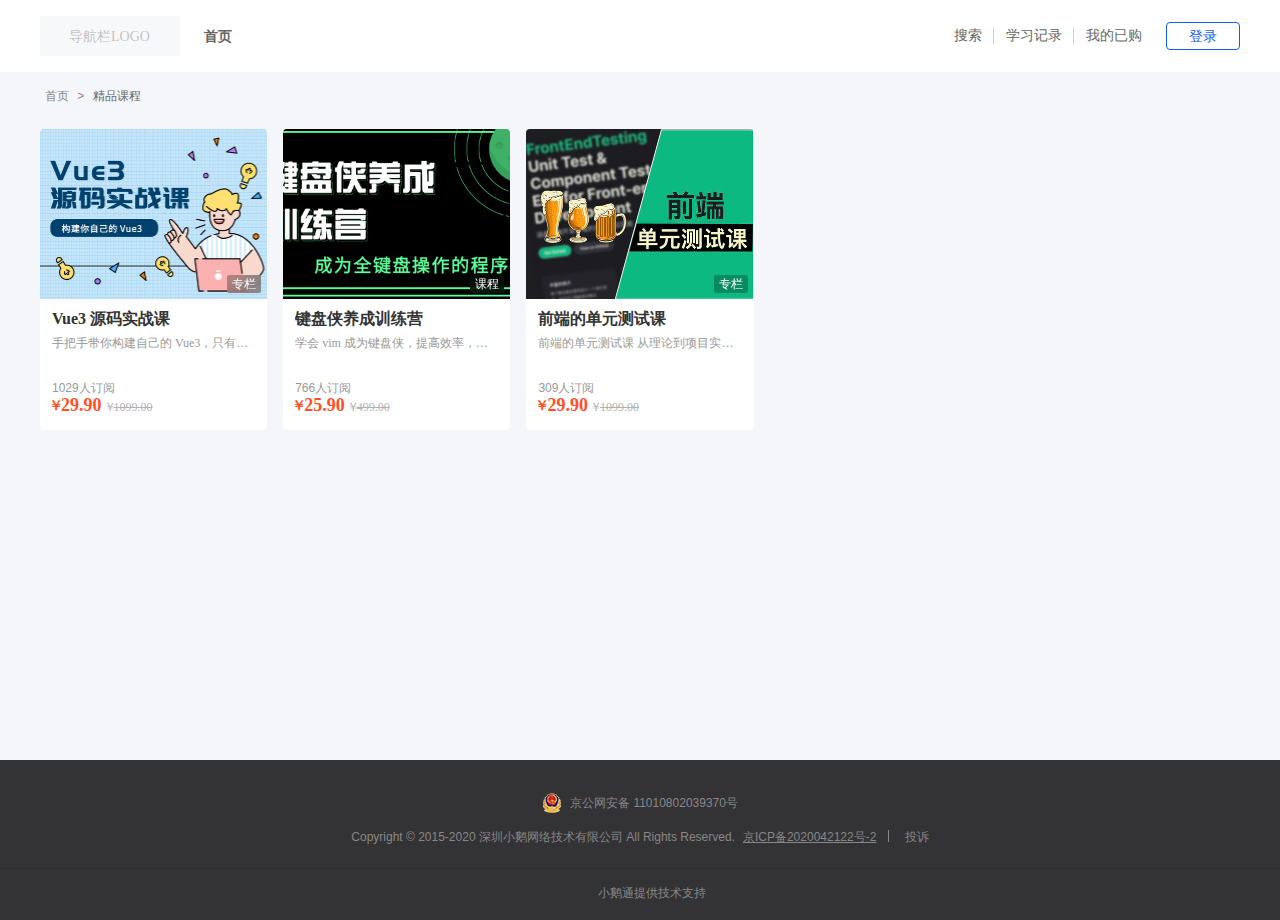
==== commit b95312b3: "add" ====
--- a/index.html
+++ b/index.html
@@ -41797,7 +41797,7 @@
                                   data-v-4ff553b7=""
                                   class="item-market pc-new-price-item newStyle">
                                   <div data-v-68b4e208="" class="marketing-info-prices_org">
-                                    888.00
+                                    29.90
                                   </div>
                                   <div data-v-68b4e208="" class="marketing-info-prices_dis">
                                     1099.00
@@ -41813,7 +41813,7 @@
                             id="goodsItem_17037879_0"
                             class="goods-item goods-card no-border-white"
                             data-v-89b40b60=""
-                            onclick="window.location.href='/keyboard.html'"
+                            onclick="window.open('/keyboard.html')"
                             style="
                               flex-direction: column;
                               --title-align: left;
@@ -41864,7 +41864,7 @@
                                   data-v-4ff553b7=""
                                   class="item-market pc-new-price-item newStyle">
                                   <div data-v-68b4e208="" class="marketing-info-prices_org">
-                                    199.00
+                                    25.90
                                   </div>
                                   <div data-v-68b4e208="" class="marketing-info-prices_dis">
                                     499.00
@@ -41880,7 +41880,7 @@
                             id="goodsItem_17037879_0"
                             class="goods-item goods-card no-border-white"
                             data-v-89b40b60=""
-                            onclick="window.location.href='/testing.html'"
+                            onclick="window.open('/testing.html')"
                             style="
                               flex-direction: column;
                               --title-align: left;
@@ -41931,7 +41931,7 @@
                                   data-v-4ff553b7=""
                                   class="item-market pc-new-price-item newStyle">
                                   <div data-v-68b4e208="" class="marketing-info-prices_org">
-                                    599.00
+                                    29.90
                                   </div>
                                   <div data-v-68b4e208="" class="marketing-info-prices_dis">
                                     1099.00
